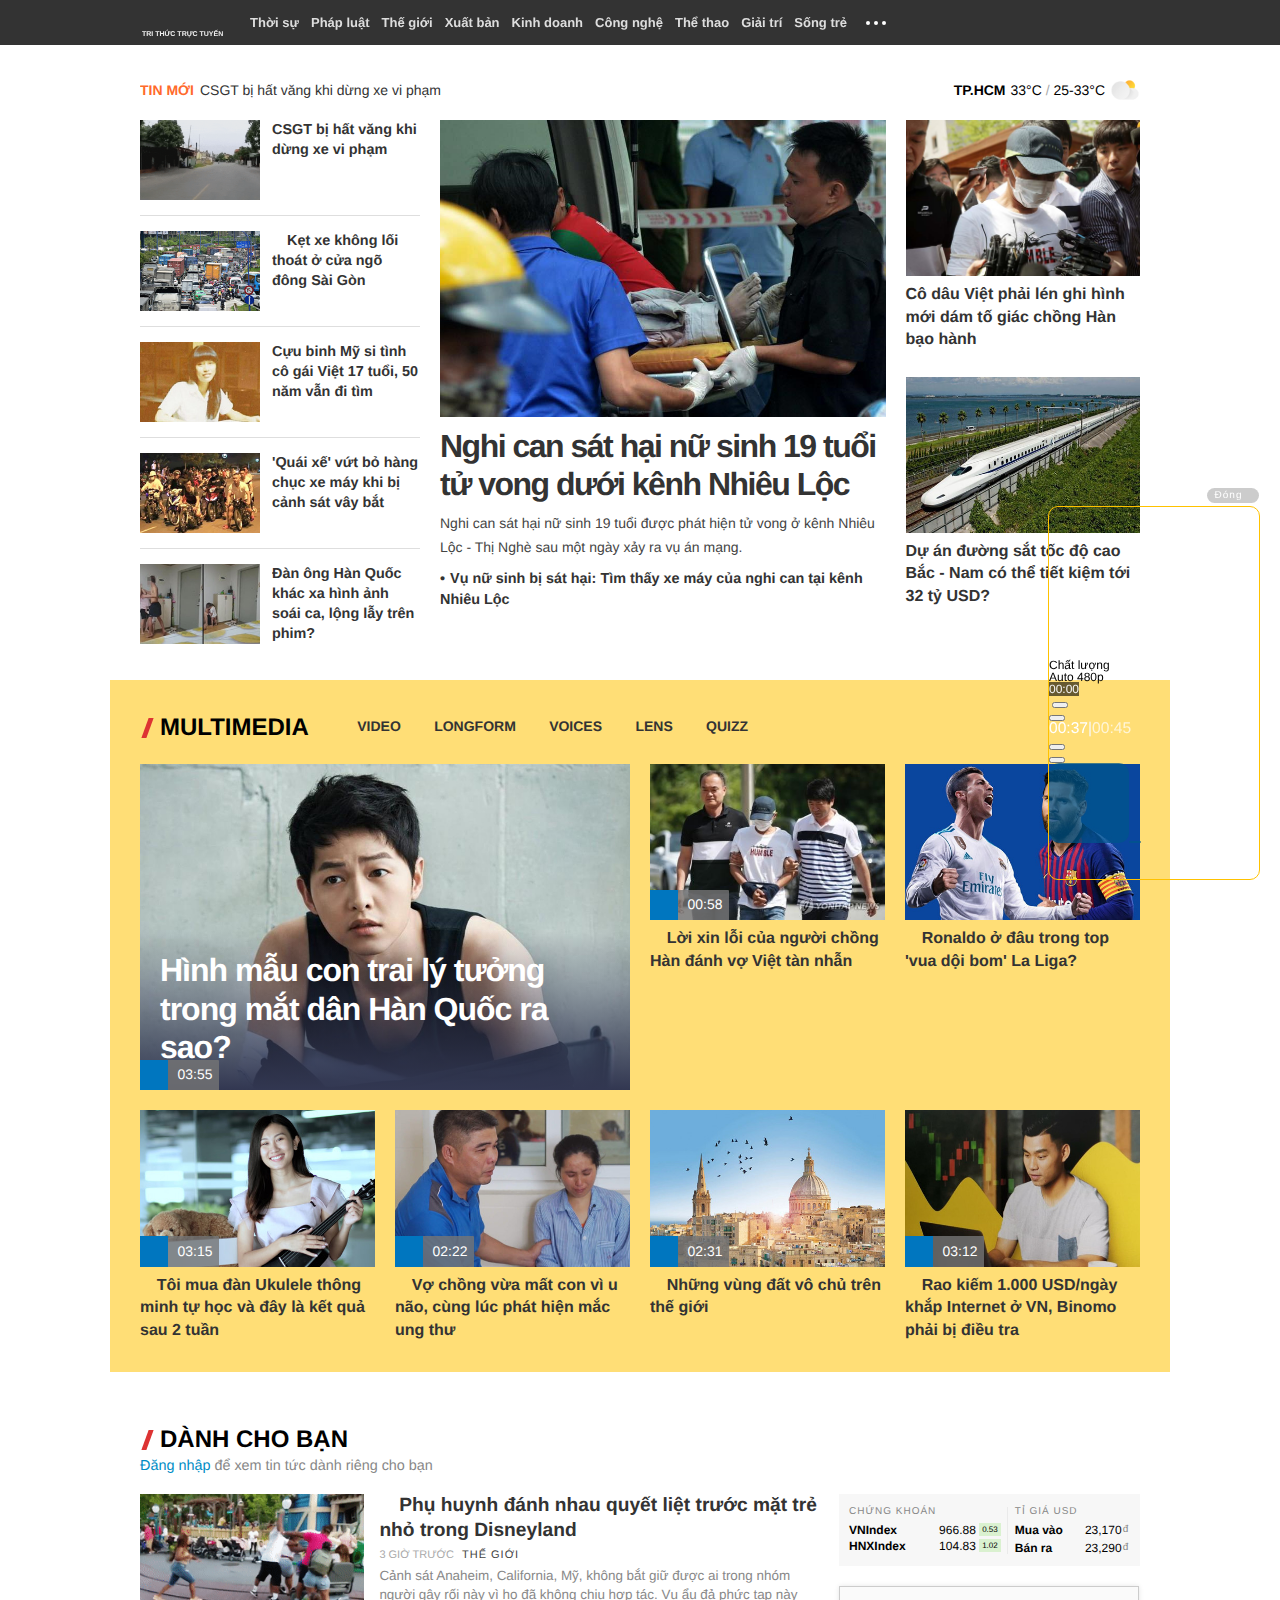
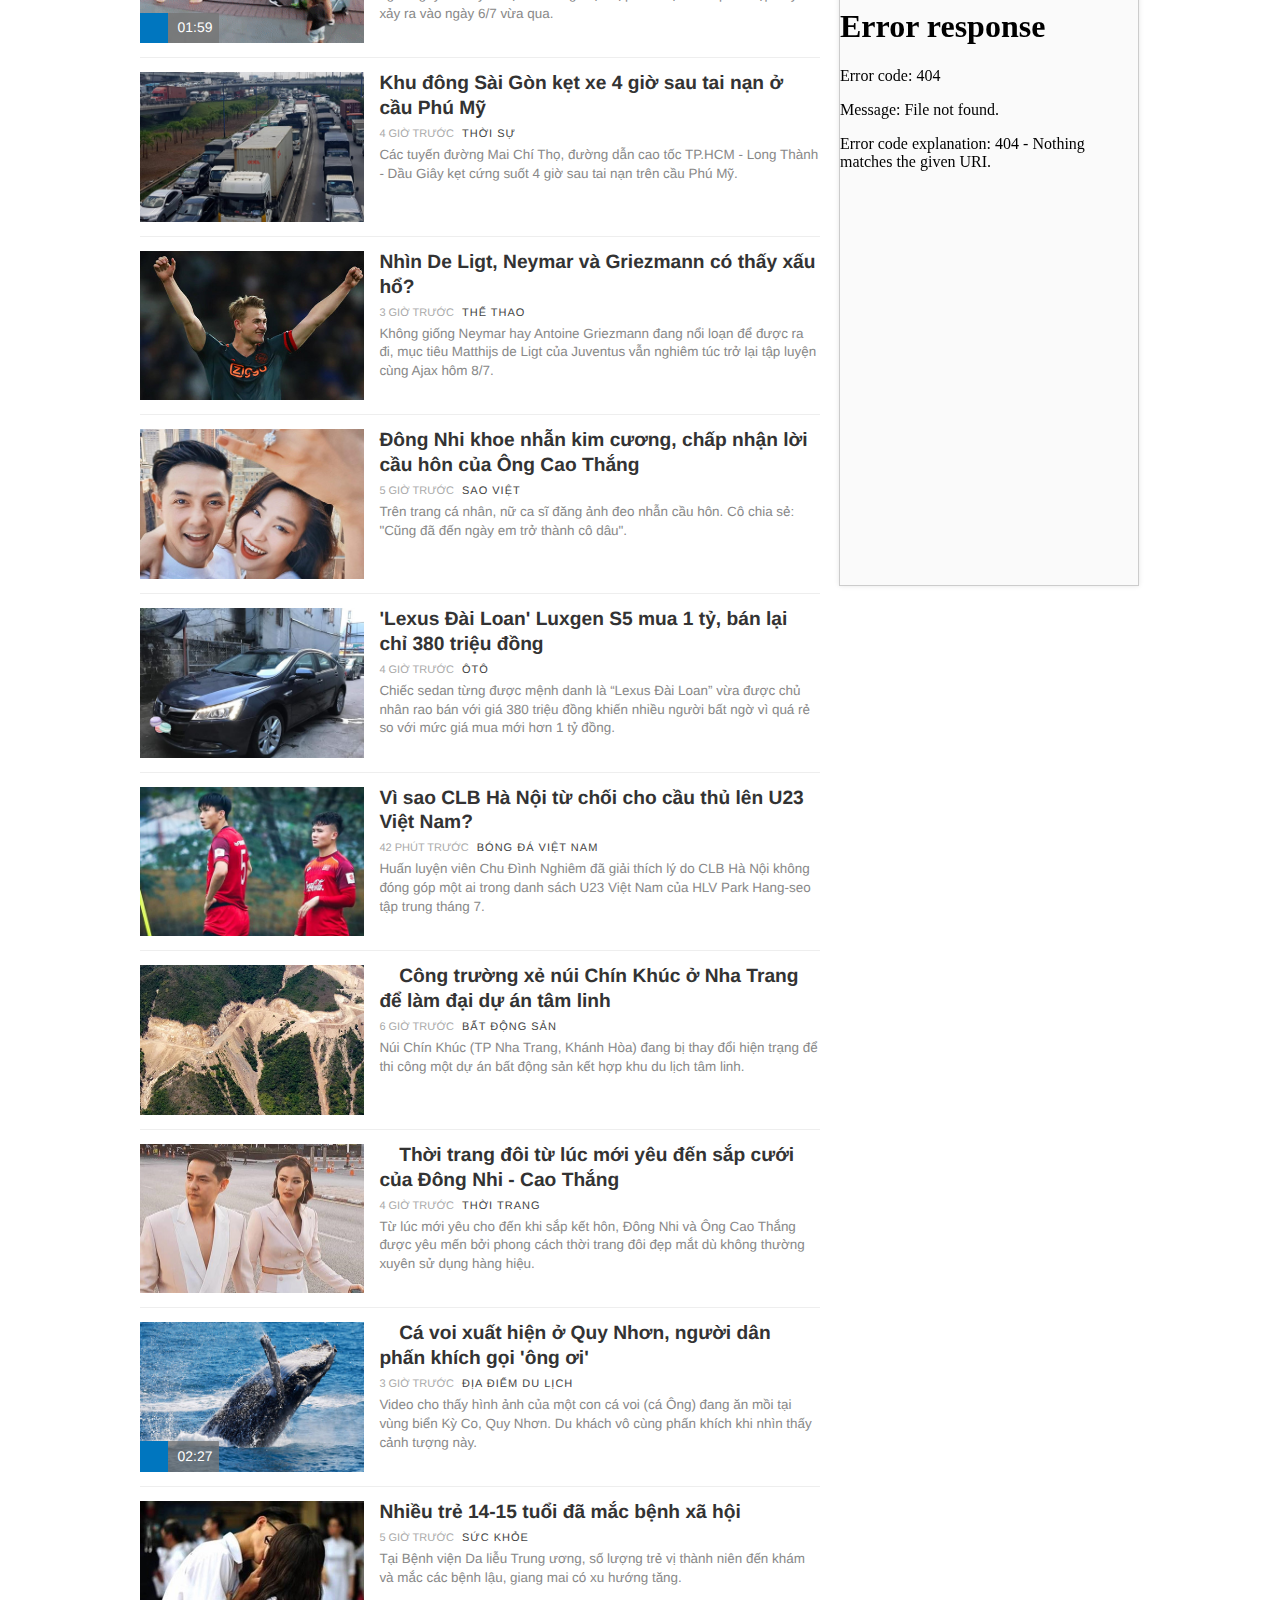
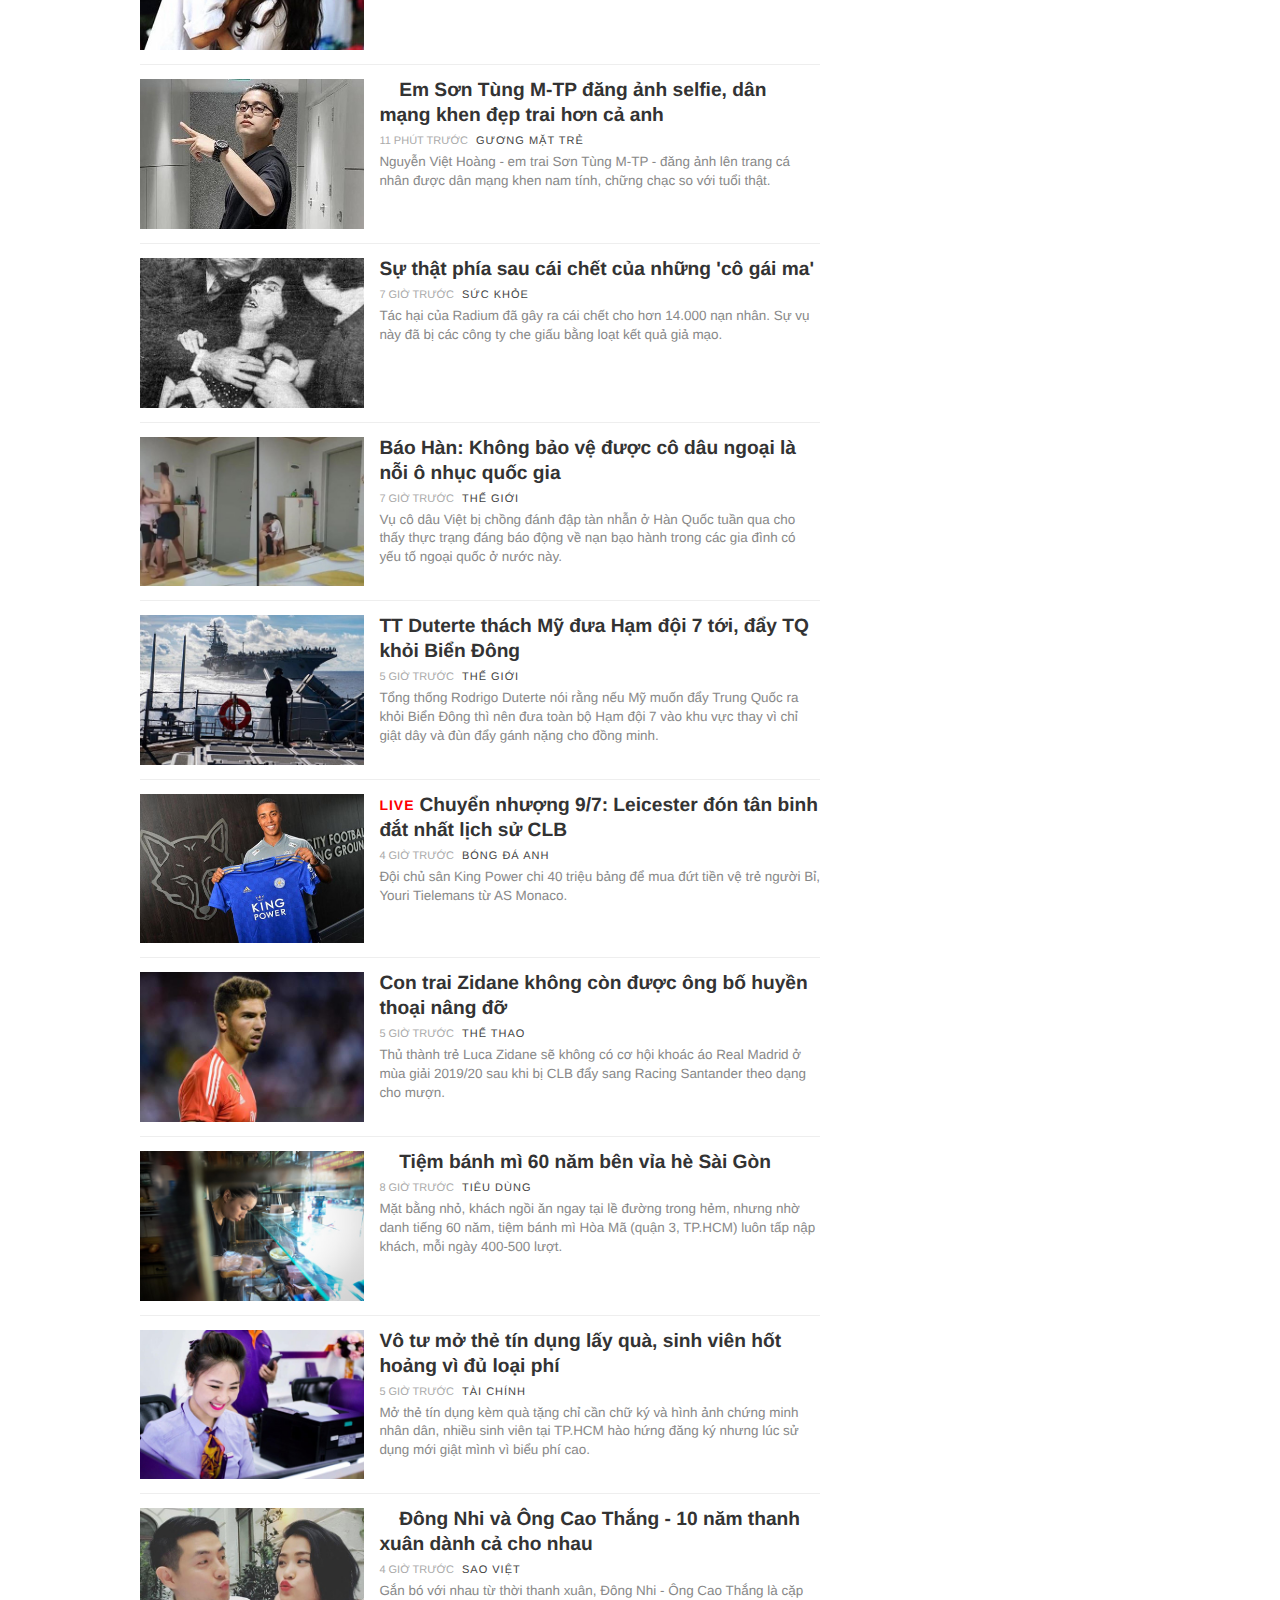
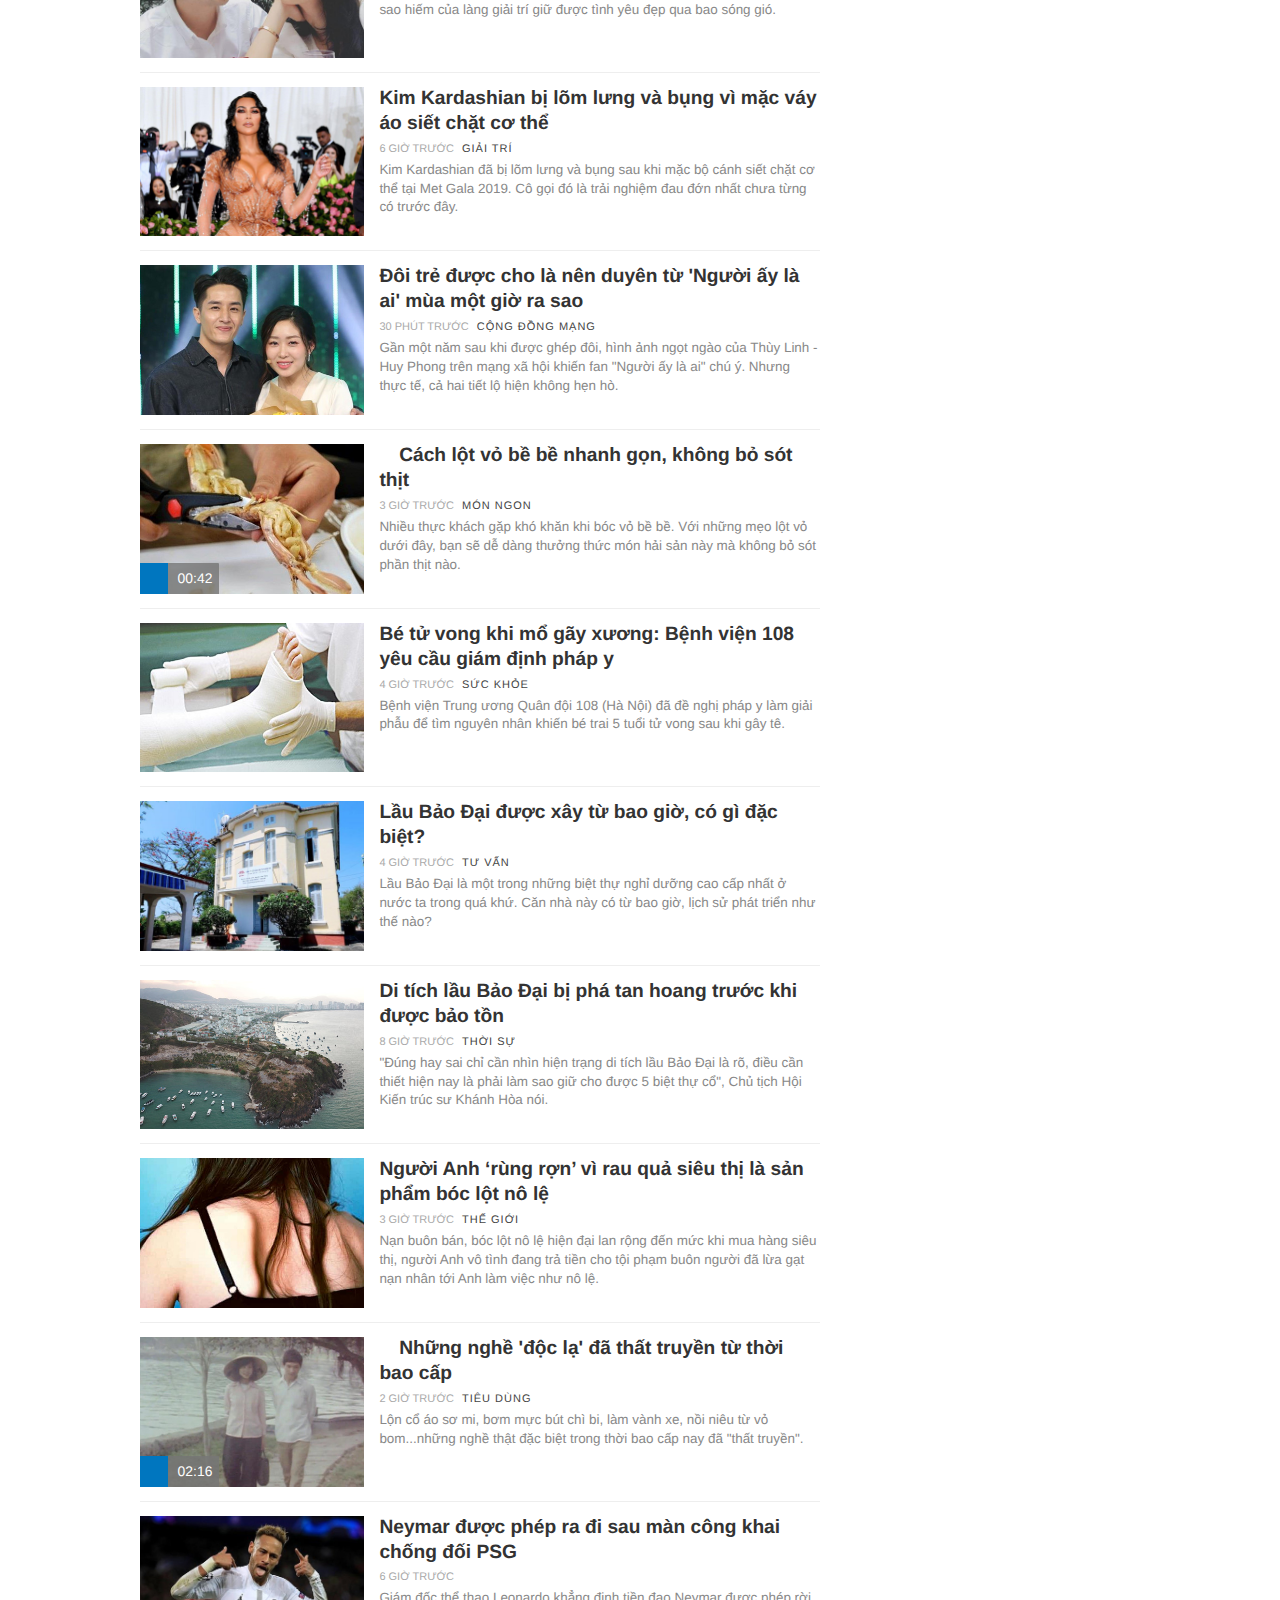
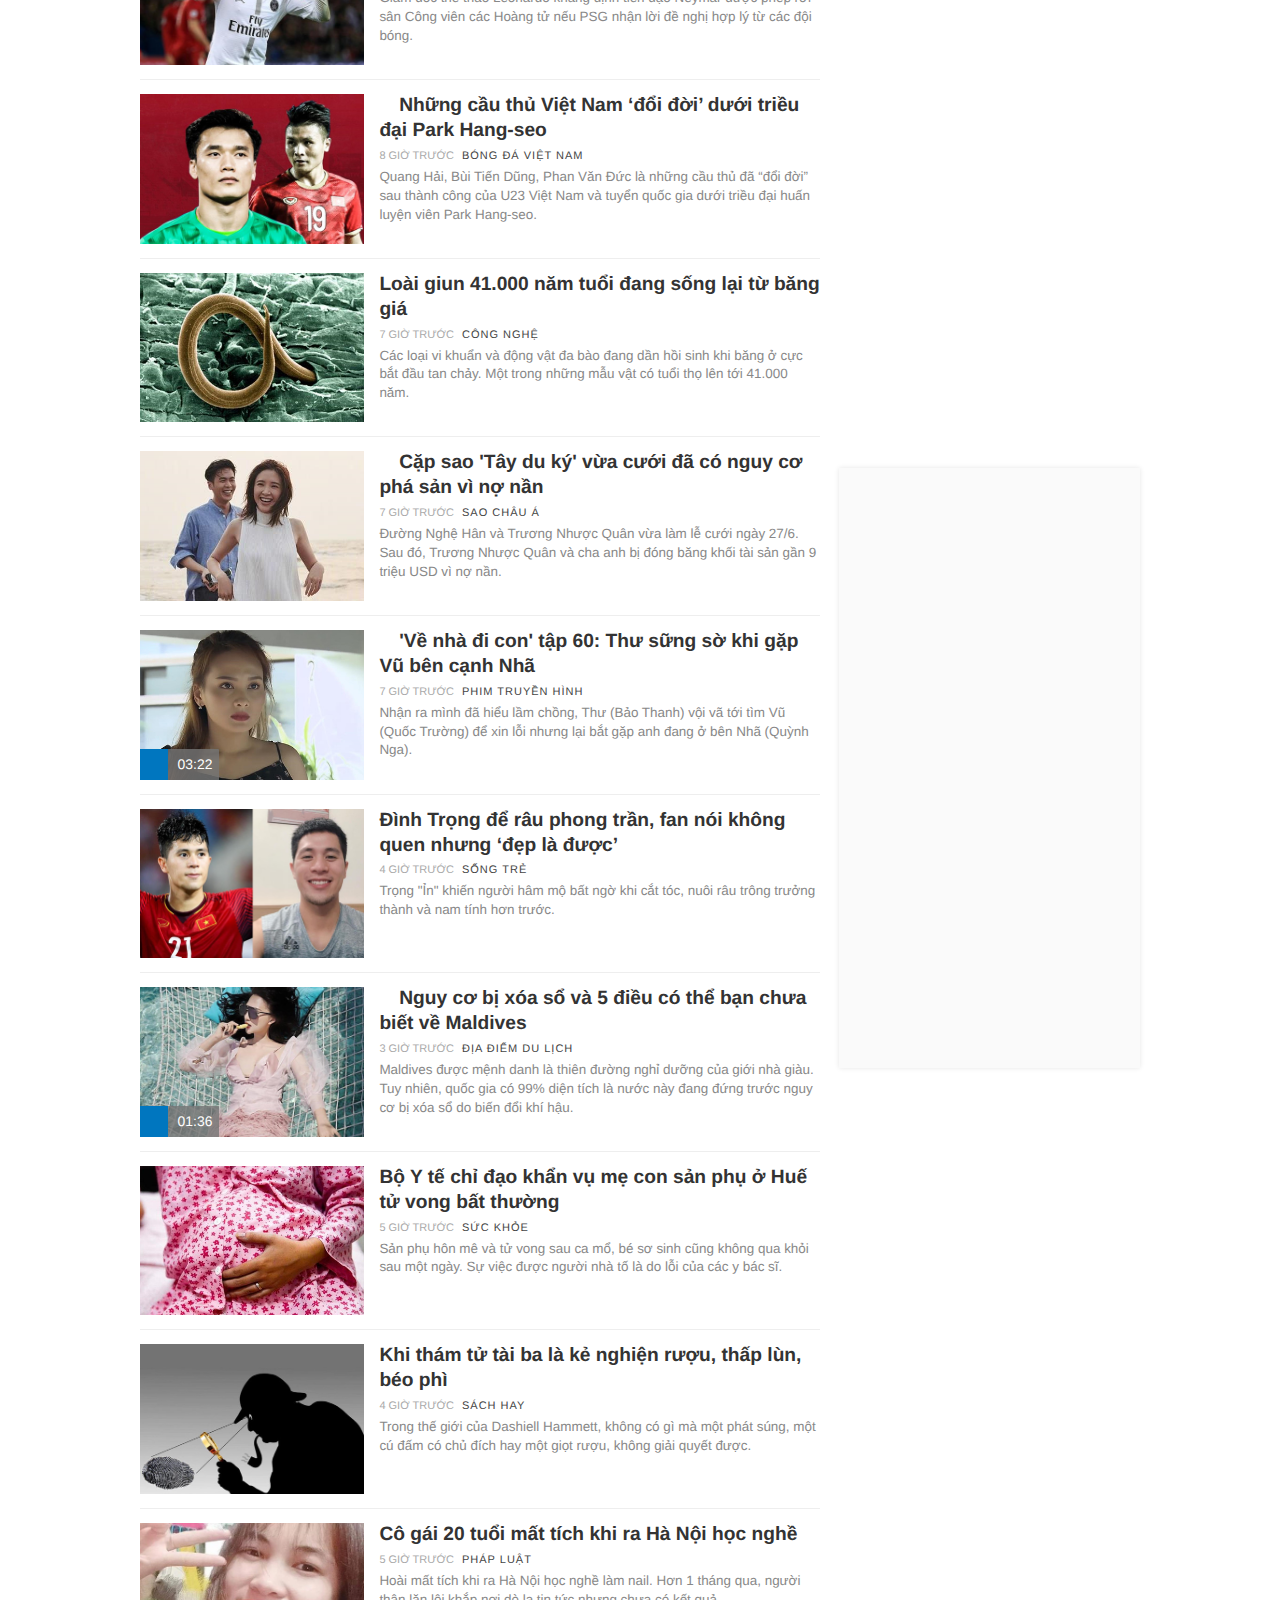
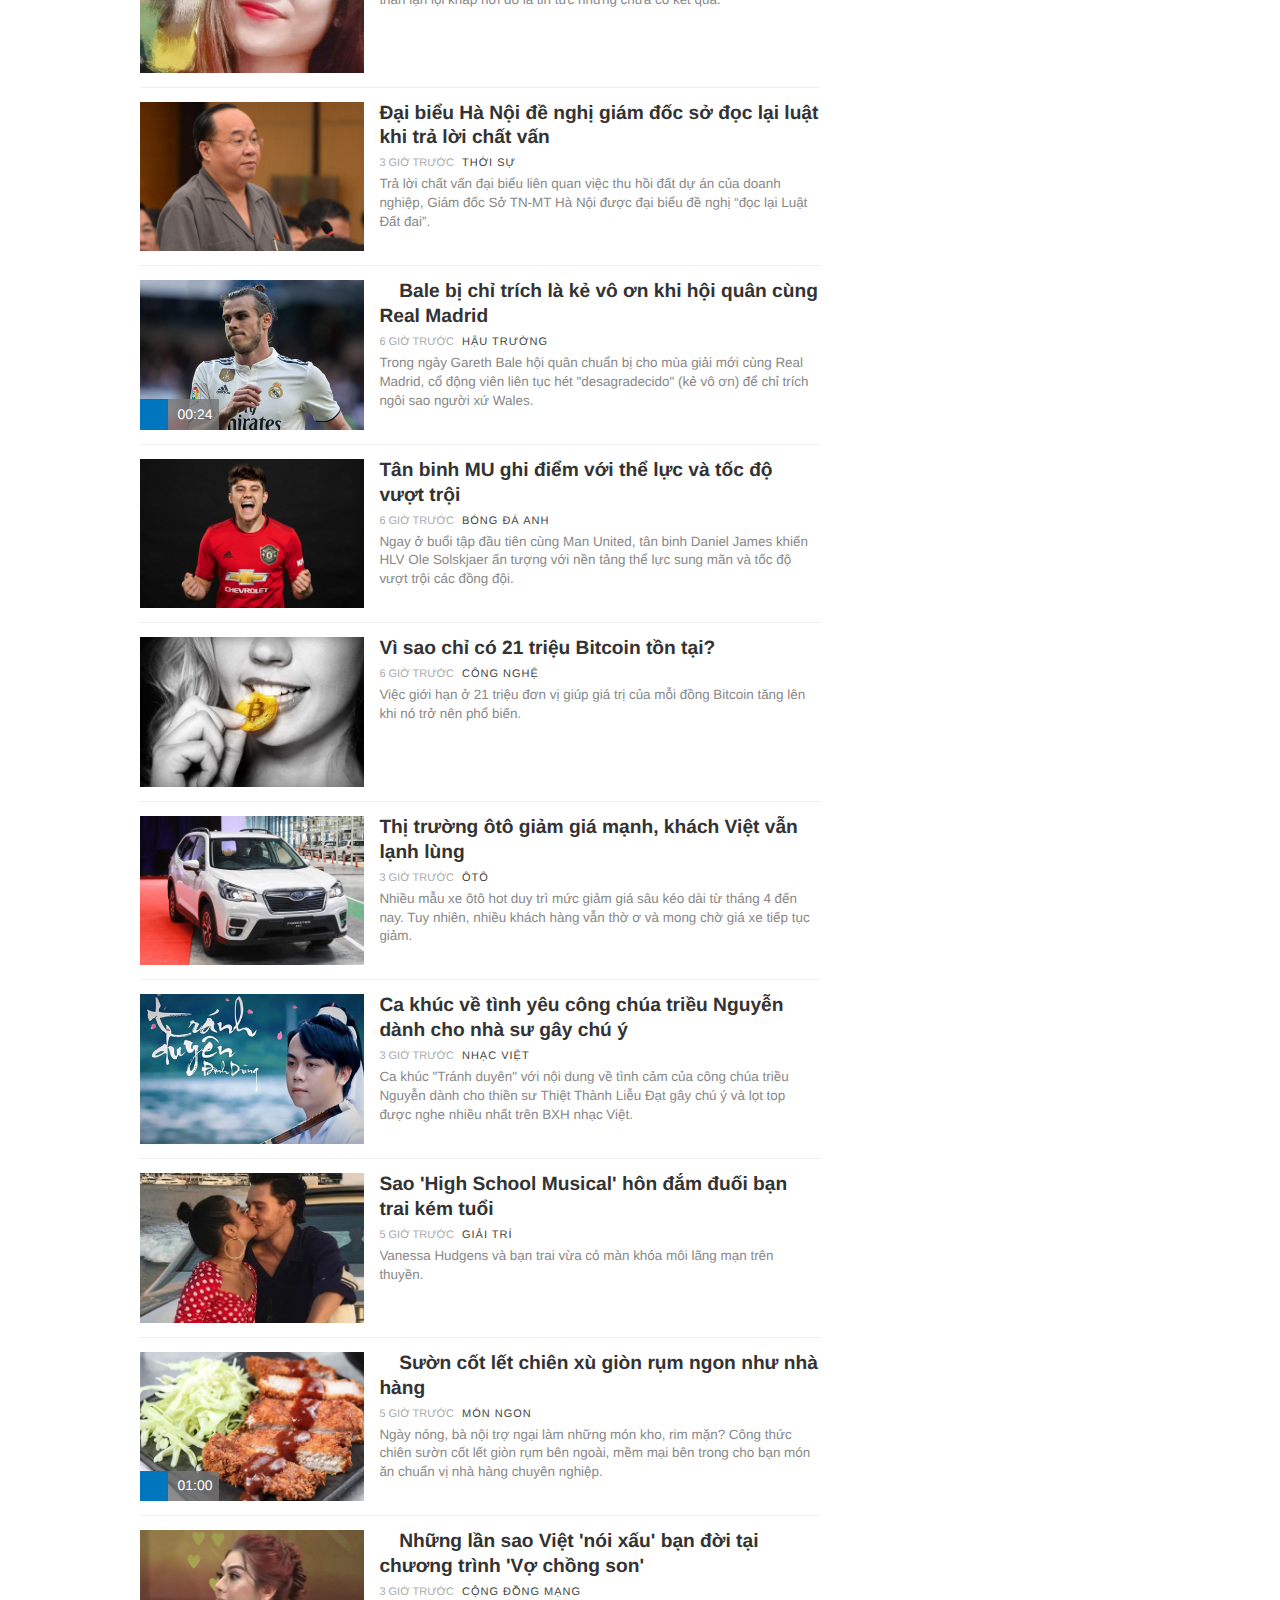
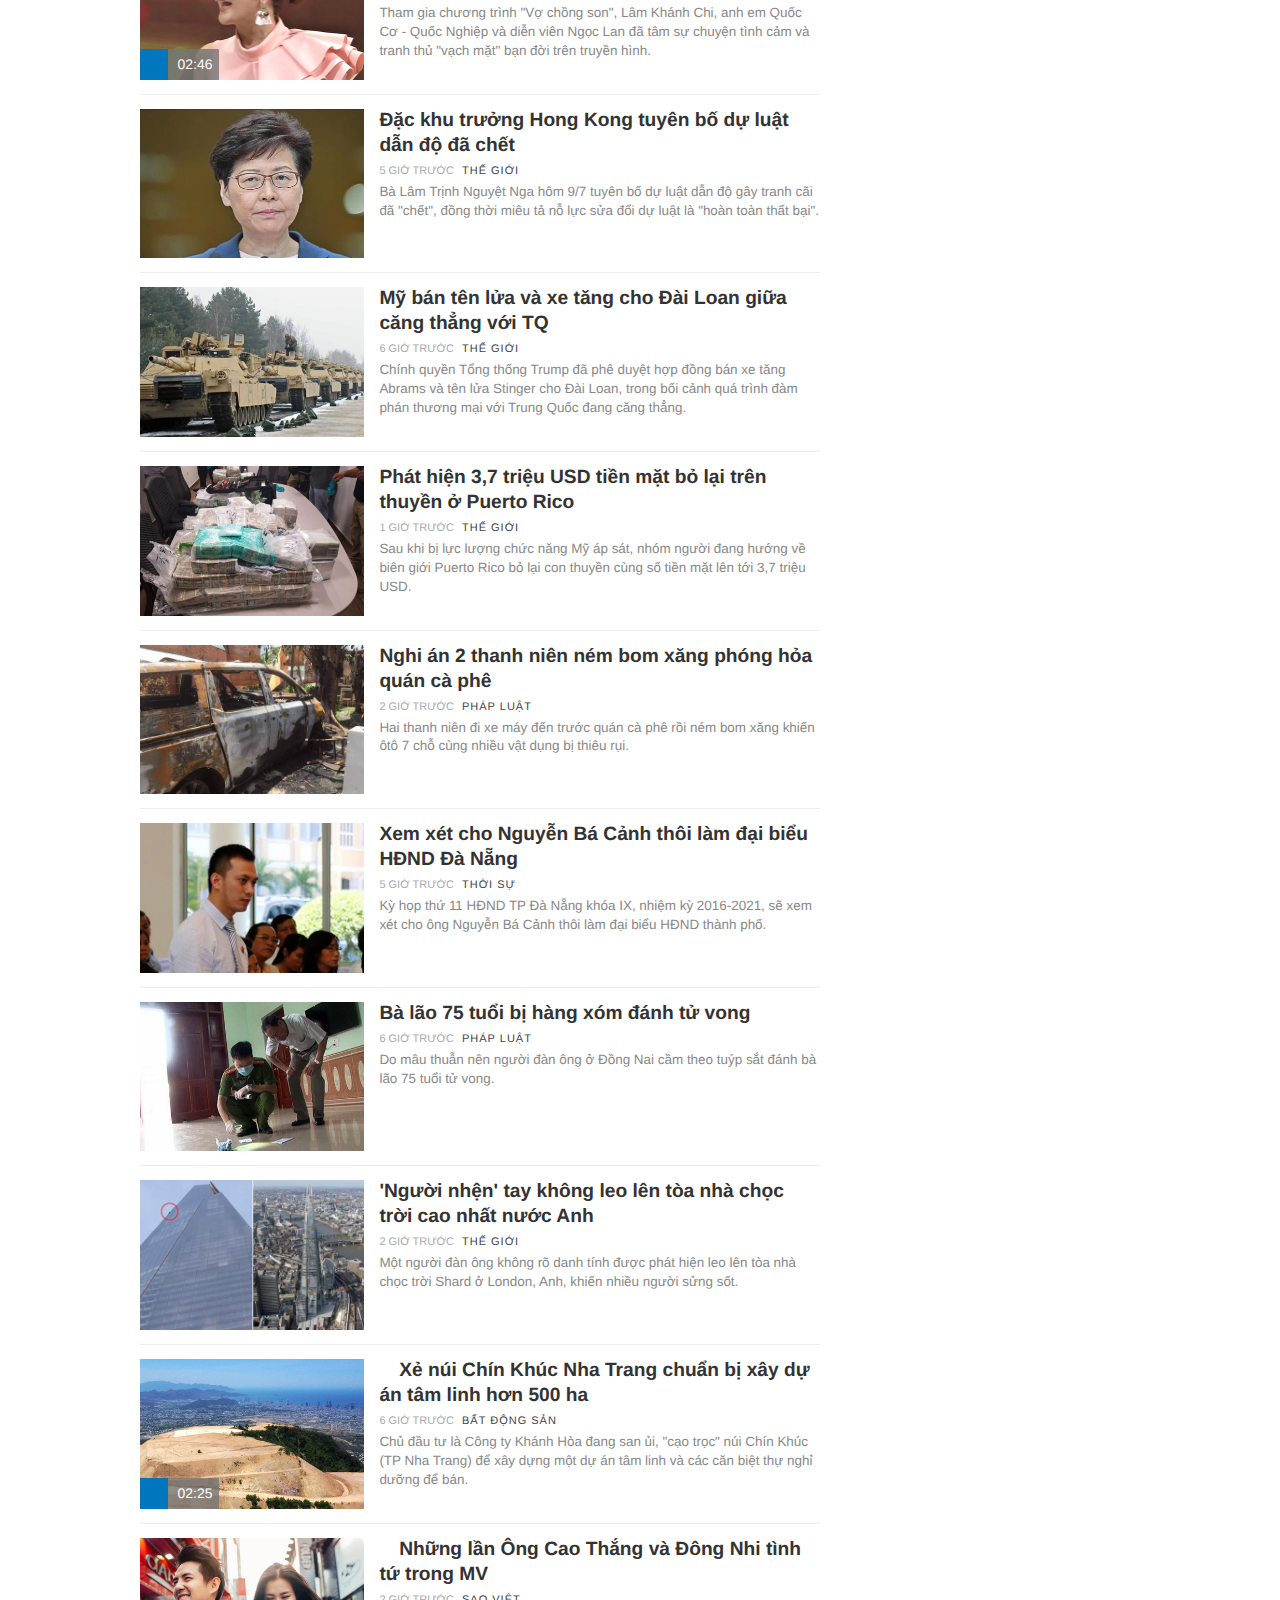
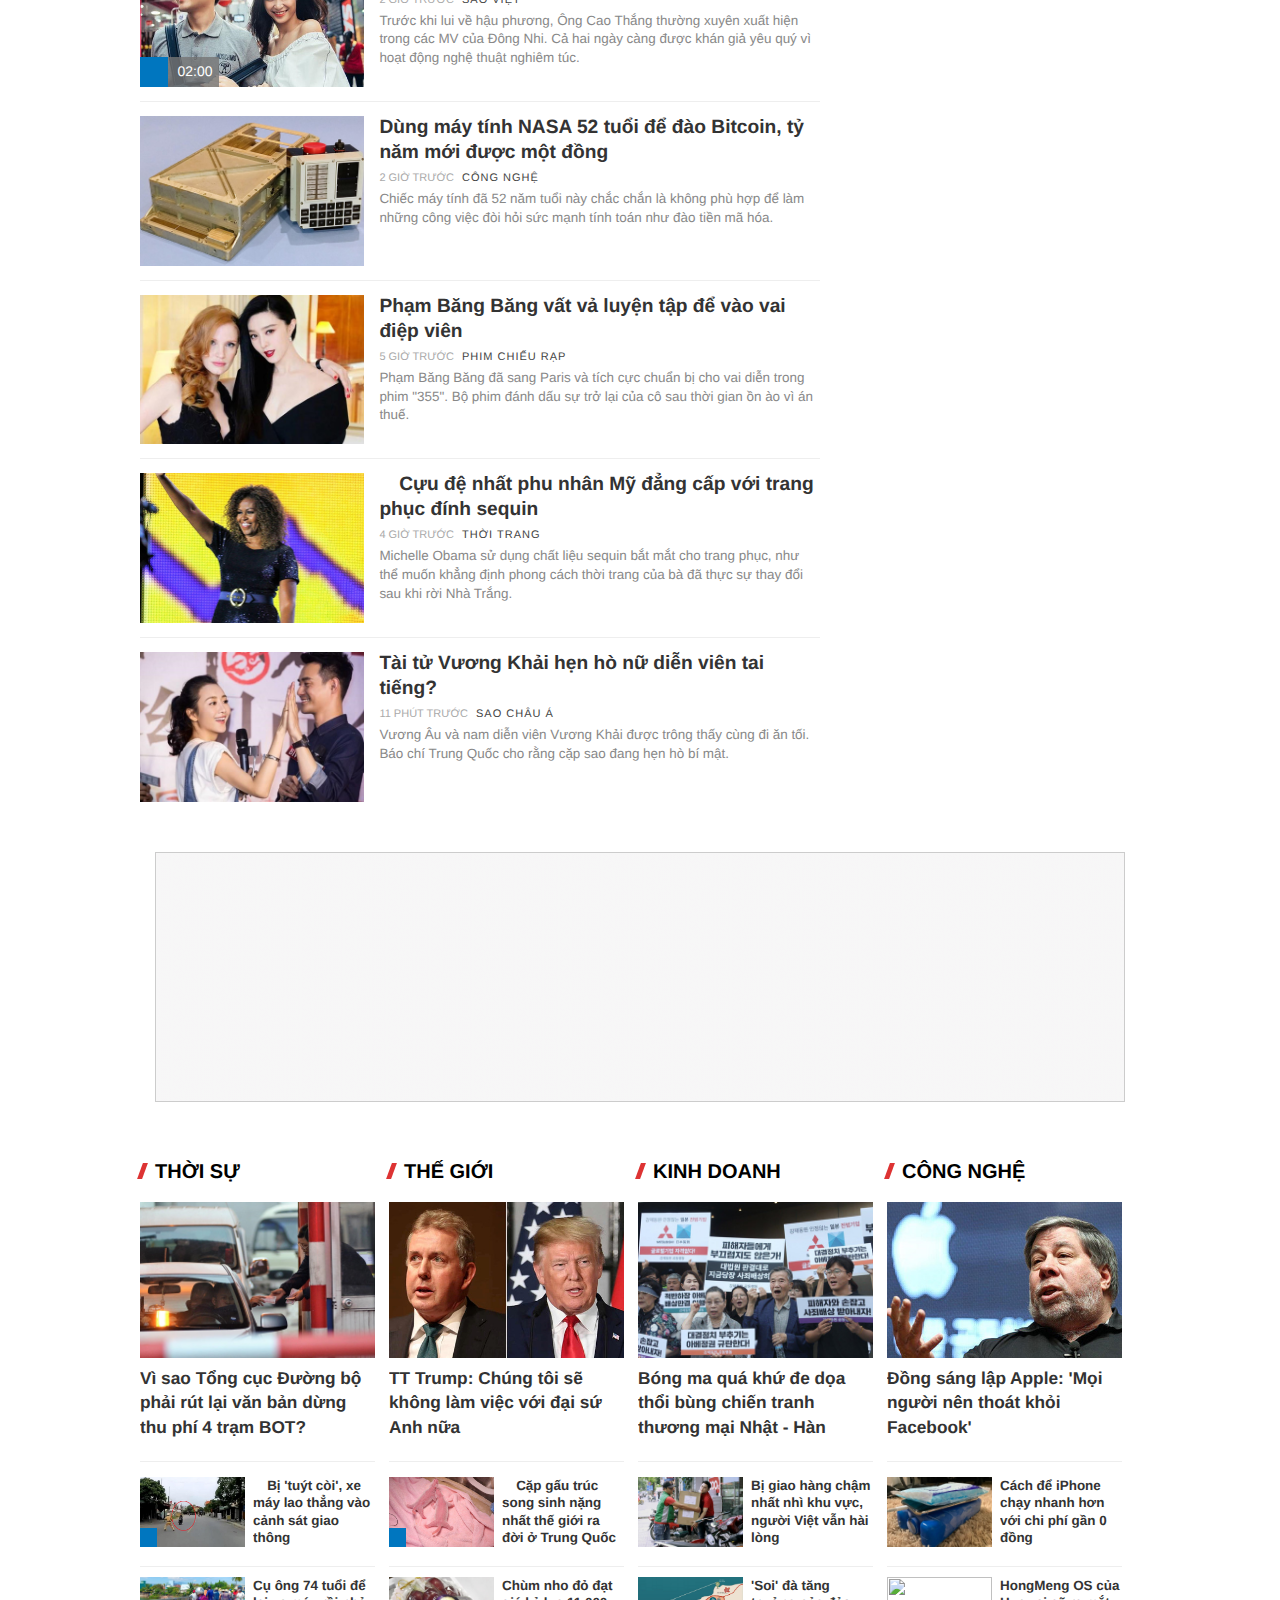
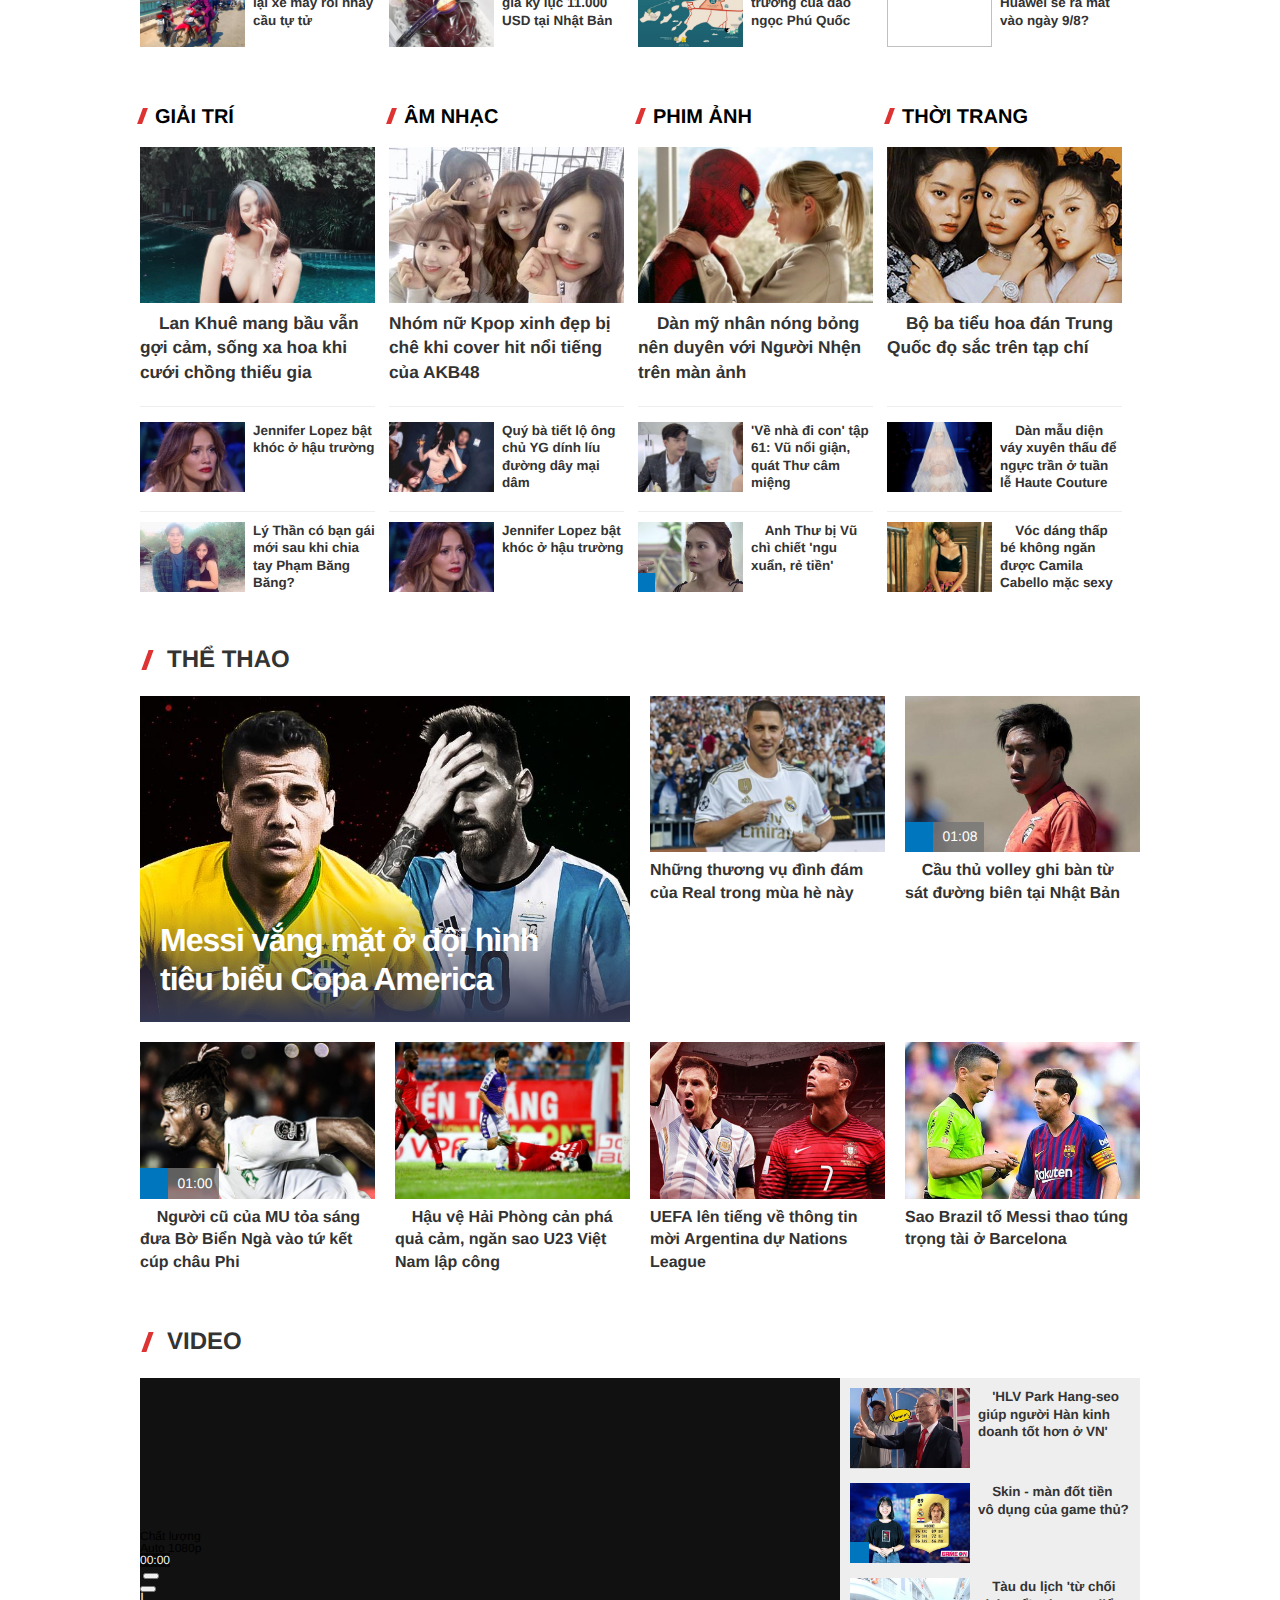
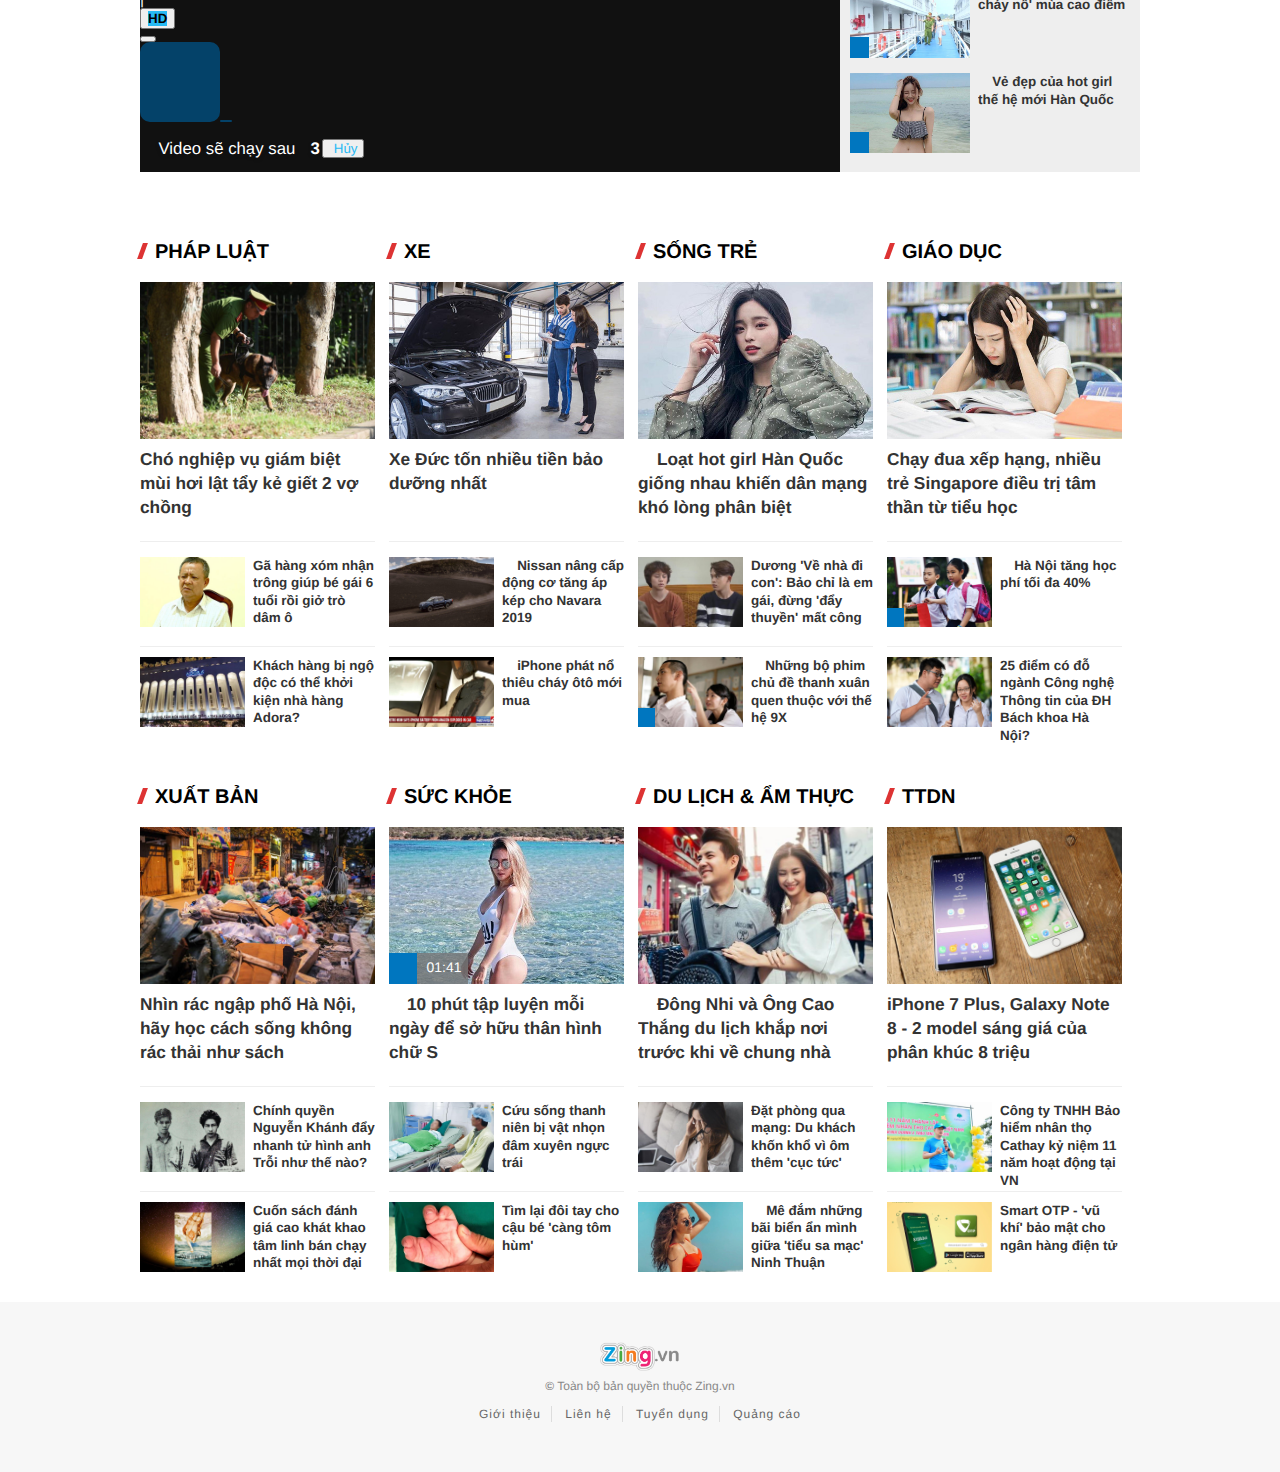
==== index.html @ 23f01d8c "Update index.html" ====
<!DOCTYPE html>
<!-- saved from url=(0021)https://news.zing.vn/ -->
<html lang="vi" xmlns="http://www.w3.org/1999/xhtml">
<head id="Head1" runat="server" prefix="og: http://ogp.me/ns# fb: http://ogp.me/ns/fb# website: http://ogp.me/ns/website#">
<meta http-equiv="Content-Type" content="text/html; charset=UTF-8">
        
        <title>Zing.vn - Tin tức 24h, hình ảnh ấn tượng - ZING.VN </title>

<meta http-equiv="REFRESH" content="1800">
<meta name="description" content="Cập nhật tin tức mới và nóng nhất về Đời sống - Xã hội, Kinh tế, Thế giới, Thể thao, Giải trí, Công nghệ và nhiều lĩnh vực khác…">
<meta name="keywords" content="Zing, Tin tức, Báo, Việt Nam, Hà Nội, Hồ Chí Minh, Đà Nẵng, Đời sống, Phóng sự, Pháp luật, Thế giới, Khám phá, Thị trường, Chứng khoán, Kinh tế, Bất động sản, Giáo dục, Tuyển sinh, Teen, Thể thao, Ngoại hạng, Champion, La liga, Công nghệ, điện thoại, Oto, Xe Máy, Giải trí, Showbiz, Sao Việt, Âm nhạc, VPOP, KPOP, Phim ảnh, Điện ảnh, Đẹp, Thời trang, Làm đẹp, Người Đẹp, Tình yêu, Du lịch, Ẩm thực, Sách, Cười">

<!-- ROBOTS -->
<meta name="googlebot" content="noarchive">
<meta name="robots" content="noarchive">

<!-- FACEBOOK OPEN GRAPH -->
<meta property="fb:app_id" content="2034212100232051">
<meta property="og:site_name" content="Zing.vn">
<meta property="og:rich_attachment" content="true">
<meta property="article:publisher" content="https://www.facebook.com/zing.vn">
<meta property="og:type" content="website">
<meta property="og:image" content="https://static-znews.zadn.vn/images/facebook_thumb.png">
<meta property="og:image:width" content="720">
<meta property="og:image:height" content="480">

<meta property="article:published_time" content="">


<meta property="article:modified_time" content="">

<meta property="og:url" content="">
<meta property="og:title" content="Zing.vn - Tin tức 24h, hình ảnh ấn tượng">
<meta property="og:description" content="Cập nhật tin tức mới và nóng nhất về Đời sống - Xã hội, Kinh tế, Thế giới, Thể thao, Giải trí, Công nghệ và nhiều lĩnh vực khác…">

<meta name="apple-itunes-app" content="app-id=818187465">



<!-- iOS Web App Tags -->
<meta name="viewport" content="width=device-width,initial-scale=1.0, maximum-scale=1.0, user-scalable=no">
<meta name="format-detection" content="telephone=no">
<meta name="format-detection" content="address=no">
<meta name="apple-mobile-web-app-capable" content="yes">
<meta name="apple-mobile-web-app-status-bar-style" content="black"> 
        
<!-- GENERAL GOOGLE SEARCH META -->
<script type="application/ld+json">
    {
    "@context" : "http://schema.org",
    "@type" : "WebSite",
    "name" : "Zing.vn - Tin tức 24h, hình ảnh ấn tượng",
    "alternateName" : "Cập nhật tin tức mới và nóng nhất về Đời sống - Xã hội, Kinh tế, Thế giới, Thể thao, Giải trí, Công nghệ và nhiều lĩnh vực khác…",
    "dateModified": "",
    "url" : ""
    }
</script>


<script type="text/javascript">
    var zaConfig = {
        pageid: '1',
        topicid: '',
        contentFilter: '',
        wordCount: '',
        picCount: '',
        videoCount: ''
    };
    var cate_path = "home";
    
    var znewsGroups = "";
    
    window.adtimaConfig = window.adtimaConfig || {};
    window.adtimaConfig.contentFilter = "";
</script>


        <!-- DESKTOP LIVE HEADER CONFIG --> 
<meta name="google-site-verification" content="B9mNtmVFFwX5AbRtGiu0KxWnpuOeJT5pyCAt23z4IoU">
<meta name="apple-itunes-app" content="app-id=818187465"> 
<meta name="google-site-verification" content="YhwKIbsmYpBg1d6WqzhbI9FHWEi1WKPocEK6rKzKMXY">
<meta name="google-site-verification" content="4ELi4f8xxV4Mpb-YXsi96AqyeSR6yIBMFv13sMbpLzo"> 

<!-- FAVICON -->
<link rel="apple-touch-icon" sizes="57x57" href="https://static-znews.zadn.vn/favicon/v001/app_57x57.png">
<link rel="apple-touch-icon" sizes="60x60" href="https://static-znews.zadn.vn/favicon/v001/app_60x60.png">
<link rel="apple-touch-icon" sizes="72x72" href="https://static-znews.zadn.vn/favicon/v001/app_72x72.png">
<link rel="apple-touch-icon" sizes="76x76" href="https://static-znews.zadn.vn/favicon/v001/app_76x76.png">
<link rel="apple-touch-icon" sizes="114x114" href="https://static-znews.zadn.vn/favicon/v001/app_114x114.png">
<link rel="apple-touch-icon" sizes="120x120" href="https://static-znews.zadn.vn/favicon/v001/app_120x120.png">
<link rel="apple-touch-icon" sizes="144x144" href="https://static-znews.zadn.vn/favicon/v001/app_144x144.png">
<link rel="icon" type="image/png" href="https://static-znews.zadn.vn/favicon/v001/app_192x192.png" sizes="192x192">
<link rel="icon" type="image/png" href="https://static-znews.zadn.vn/favicon/v001/favicon_96x96.png" sizes="96x96">
<link rel="icon" type="image/png" href="https://static-znews.zadn.vn/favicon/v003/favicon_48x48.png" sizes="96x96">
<link rel="shortcut icon" href="https://static-znews.zadn.vn/favicon/v003/favicon_48x48.ico">
   
<!-- JAVASCRIPTS -->
<script src="zing_files/analytics_6.01.096.js" type="text/javascript"></script>


<!-- GOOGLE ANALYTICS -->
<script>
(function (i, s, o, g, r, a, m) {
    i['GoogleAnalyticsObject'] = r;
    i[r] = i[r] ||
    function () {
        (i[r].q = i[r].q || []).push(arguments);
    }, i[r].l = 1 * new Date();
    a = s.createElement(o), m = s.getElementsByTagName(o)[0];
    a.async = 1;
    a.src = g;
    m.parentNode.insertBefore(a, m);
})(window, document, 'script', '//www.google-analytics.com/analytics.js', 'ga');
ga('create', 'UA-31707259-6', 'zing.vn');
ga('require', 'displayfeatures');
ga('set', 'contentGroup1', 'Desktop Version'); 

var tracked_url = window.location.pathname + window.location.search + window.location.hash;
if (window.cate_path && cate_path != "video") {		
	tracked_url = "/"+cate_path+tracked_url;
}
ga('send', 'pageview', {
    'page': tracked_url
});
</script>

<!-- GOOGLE PUBLISHER -->
<script async="async" src="zing_files/gpt.js"></script>
<script>
  var googletag = googletag || {};
  googletag.cmd = googletag.cmd || [];
</script>

<!-- GOOGLE SITE -->
<script>
  window.dataLayer = window.dataLayer || [];
  function gtag(){dataLayer.push(arguments);}
  gtag('js', new Date());
  gtag('config', 'UA-31707259-17', { 'send_page_view': false });
</script>

<!-- STYLESHEETS -->
<link rel="stylesheet" type="text/css" href="zing_files/styles_6.01.301.css">
 
<!--[if lt IE 8]>
<script type="text/javascript">
window.location.href="//znews-static.zadn.vn/ie6/noie6.html";
</script>
<![endif]-->

<!--[if lt IE 9]>
<script src="//znews-static.zadn.vn/js/IE9.js"  type="text/javascript"   async defer></script>
<![endif]-->

              
           
    <link rel="preload" href="zing_files/f.txt" as="script"><script type="text/javascript" src="zing_files/f.txt"></script><link rel="preload" href="zing_files/f(1).txt" as="script"><script type="text/javascript" src="zing_files/f(1).txt"></script><script src="zing_files/pubads_impl_2019070101.js" async=""></script><style type="text/css">.zl-login {  display: -webkit-box;  display: -ms-flexbox;  display: flex;  -webkit-box-align: center;  -ms-flex-align: center;  align-items: center;  font-size: 14px;  cursor: pointer;} .zl-login .zl-login-avatar {  display: block;  -ms-flex-negative: 0;  flex-shrink: 0;  background-repeat: no-repeat;  background-size: cover;  background-position: center center;  width: 32px;  height: 32px;  margin-right: 5px;  border-radius: 100%;} .zl-login .zl-login-info {  -webkit-box-flex: 1;  -ms-flex-positive: 1;  flex-grow: 1;  min-width: 0;  display: -webkit-box;  display: -ms-flexbox;  display: flex;  -webkit-box-align: center;  -ms-flex-align: center;  align-items: center;  max-width: 120px;} .zl-login .zl-login-info.zl-is-dropdown {  position: relative;  min-height: 32px;} .zl-login .zl-login-info.zl-is-dropdown.zl-is-open .zl-login-dropdown-content {  display: block;} .zl-login .zl-login-info.zl-is-dropdown {  position: relative;  min-height: 32px;}.zl-login .zl-login-info.zl-is-dropdown.zl-is-open .zl-login-dropdown-content {  display: block;}.zl-login .zl-login-info.zl-is-dropdown .zl-login-dropdown-content {  display: none;  position: absolute;  top: 100%;  right: 0;  min-width: 160px;  padding-top: 5px;}.zl-login .zl-login-info.zl-is-dropdown .zl-login-dropdown-content ul {  background-color: #fff;  padding: 0;  -webkit-box-shadow: 0 2px 12px rgba(0, 0, 0, 0.15);  box-shadow: 0 2px 12px rgba(0, 0, 0, 0.15);  list-style: none;}.zl-login .zl-login-info.zl-is-dropdown .zl-login-dropdown-content ul li {  text-align: left;}.zl-login .zl-login-info.zl-is-dropdown .zl-login-dropdown-content ul li a {  display: block;  padding: 10px 20px;  color: #111;  border-bottom: 1px solid #f1f1f1;}.zl-login .zl-login-info.zl-is-dropdown .zl-login-dropdown-content ul li a:hover {  background-color: #fafafa;  opacity: 0.85;}.zl-login .zl-login-info.zl-is-dropdown .zl-login-dropdown-content ul li:last-child a {  border-bottom: 0;}.zl-login .zl-login-info .zl-login-username {  position: relative;  padding-right: 15px;}.zl-login .zl-login-info .zl-login-username span {  display: block;  max-width: 100px;  color: #111;  font-weight: 500;  overflow: hidden;  -o-text-overflow: ellipsis;  text-overflow: ellipsis;  white-space: nowrap;}.zl-login .zl-login-info .zl-login-username:before {  position: absolute;  top: 50%;  right: 0;  content: "";  height: 0;  width: 0;  border-left: 5px solid transparent;  border-right: 5px solid transparent;  border-top: 5px solid gray;  margin-top: -3px;}.zalo-login-button {  color: #008fec;  font-size: 14px;  font-weight: 700;}.zalo-login-widget {  margin-left: 10px;}</style><link rel="stylesheet" type="text/css" href="zing_files/zplayer.min.css" media="all"><script type="text/javascript" src="zing_files/zplayer.min.js"></script><style type="text/css">.fb_hidden{position:absolute;top:-10000px;z-index:10001}.fb_reposition{overflow:hidden;position:relative}.fb_invisible{display:none}.fb_reset{background:none;border:0;border-spacing:0;color:#000;cursor:auto;direction:ltr;font-family:"lucida grande", tahoma, verdana, arial, sans-serif;font-size:11px;font-style:normal;font-variant:normal;font-weight:normal;letter-spacing:normal;line-height:1;margin:0;overflow:visible;padding:0;text-align:left;text-decoration:none;text-indent:0;text-shadow:none;text-transform:none;visibility:visible;white-space:normal;word-spacing:normal}.fb_reset>div{overflow:hidden}@keyframes fb_transform{from{opacity:0;transform:scale(.95)}to{opacity:1;transform:scale(1)}}.fb_animate{animation:fb_transform .3s forwards}
.fb_dialog{background:rgba(82, 82, 82, .7);position:absolute;top:-10000px;z-index:10001}.fb_dialog_advanced{border-radius:8px;padding:10px}.fb_dialog_content{background:#fff;color:#373737}.fb_dialog_close_icon{background:url(https://static.xx.fbcdn.net/rsrc.php/v3/yq/r/IE9JII6Z1Ys.png) no-repeat scroll 0 0 transparent;cursor:pointer;display:block;height:15px;position:absolute;right:18px;top:17px;width:15px}.fb_dialog_mobile .fb_dialog_close_icon{left:5px;right:auto;top:5px}.fb_dialog_padding{background-color:transparent;position:absolute;width:1px;z-index:-1}.fb_dialog_close_icon:hover{background:url(https://static.xx.fbcdn.net/rsrc.php/v3/yq/r/IE9JII6Z1Ys.png) no-repeat scroll 0 -15px transparent}.fb_dialog_close_icon:active{background:url(https://static.xx.fbcdn.net/rsrc.php/v3/yq/r/IE9JII6Z1Ys.png) no-repeat scroll 0 -30px transparent}.fb_dialog_iframe{line-height:0}.fb_dialog_content .dialog_title{background:#6d84b4;border:1px solid #365899;color:#fff;font-size:14px;font-weight:bold;margin:0}.fb_dialog_content .dialog_title>span{background:url(https://static.xx.fbcdn.net/rsrc.php/v3/yd/r/Cou7n-nqK52.gif) no-repeat 5px 50%;float:left;padding:5px 0 7px 26px}body.fb_hidden{height:100%;left:0;margin:0;overflow:visible;position:absolute;top:-10000px;transform:none;width:100%}.fb_dialog.fb_dialog_mobile.loading{background:url(https://static.xx.fbcdn.net/rsrc.php/v3/ya/r/3rhSv5V8j3o.gif) white no-repeat 50% 50%;min-height:100%;min-width:100%;overflow:hidden;position:absolute;top:0;z-index:10001}.fb_dialog.fb_dialog_mobile.loading.centered{background:none;height:auto;min-height:initial;min-width:initial;width:auto}.fb_dialog.fb_dialog_mobile.loading.centered #fb_dialog_loader_spinner{width:100%}.fb_dialog.fb_dialog_mobile.loading.centered .fb_dialog_content{background:none}.loading.centered #fb_dialog_loader_close{clear:both;color:#fff;display:block;font-size:18px;padding-top:20px}#fb-root #fb_dialog_ipad_overlay{background:rgba(0, 0, 0, .4);bottom:0;left:0;min-height:100%;position:absolute;right:0;top:0;width:100%;z-index:10000}#fb-root #fb_dialog_ipad_overlay.hidden{display:none}.fb_dialog.fb_dialog_mobile.loading iframe{visibility:hidden}.fb_dialog_mobile .fb_dialog_iframe{position:sticky;top:0}.fb_dialog_content .dialog_header{background:linear-gradient(from(#738aba), to(#2c4987));border-bottom:1px solid;border-color:#1d3c78;box-shadow:white 0 1px 1px -1px inset;color:#fff;font:bold 14px Helvetica, sans-serif;text-overflow:ellipsis;text-shadow:rgba(0, 30, 84, .296875) 0 -1px 0;vertical-align:middle;white-space:nowrap}.fb_dialog_content .dialog_header table{height:43px;width:100%}.fb_dialog_content .dialog_header td.header_left{font-size:12px;padding-left:5px;vertical-align:middle;width:60px}.fb_dialog_content .dialog_header td.header_right{font-size:12px;padding-right:5px;vertical-align:middle;width:60px}.fb_dialog_content .touchable_button{background:linear-gradient(from(#4267B2), to(#2a4887));background-clip:padding-box;border:1px solid #29487d;border-radius:3px;display:inline-block;line-height:18px;margin-top:3px;max-width:85px;padding:4px 12px;position:relative}.fb_dialog_content .dialog_header .touchable_button input{background:none;border:none;color:#fff;font:bold 12px Helvetica, sans-serif;margin:2px -12px;padding:2px 6px 3px 6px;text-shadow:rgba(0, 30, 84, .296875) 0 -1px 0}.fb_dialog_content .dialog_header .header_center{color:#fff;font-size:16px;font-weight:bold;line-height:18px;text-align:center;vertical-align:middle}.fb_dialog_content .dialog_content{background:url(https://static.xx.fbcdn.net/rsrc.php/v3/y9/r/jKEcVPZFk-2.gif) no-repeat 50% 50%;border:1px solid #4a4a4a;border-bottom:0;border-top:0;height:150px}.fb_dialog_content .dialog_footer{background:#f5f6f7;border:1px solid #4a4a4a;border-top-color:#ccc;height:40px}#fb_dialog_loader_close{float:left}.fb_dialog.fb_dialog_mobile .fb_dialog_close_button{text-shadow:rgba(0, 30, 84, .296875) 0 -1px 0}.fb_dialog.fb_dialog_mobile .fb_dialog_close_icon{visibility:hidden}#fb_dialog_loader_spinner{animation:rotateSpinner 1.2s linear infinite;background-color:transparent;background-image:url(https://static.xx.fbcdn.net/rsrc.php/v3/yD/r/t-wz8gw1xG1.png);background-position:50% 50%;background-repeat:no-repeat;height:24px;width:24px}@keyframes rotateSpinner{0%{transform:rotate(0deg)}100%{transform:rotate(360deg)}}
.fb_iframe_widget{display:inline-block;position:relative}.fb_iframe_widget span{display:inline-block;position:relative;text-align:justify}.fb_iframe_widget iframe{position:absolute}.fb_iframe_widget_fluid_desktop,.fb_iframe_widget_fluid_desktop span,.fb_iframe_widget_fluid_desktop iframe{max-width:100%}.fb_iframe_widget_fluid_desktop iframe{min-width:220px;position:relative}.fb_iframe_widget_lift{z-index:1}.fb_iframe_widget_fluid{display:inline}.fb_iframe_widget_fluid span{width:100%}</style><style type="text/css">.ad_runner_non_linear_ad_ui span{position:absolute;top:0;right:0;color:#f9754d;cursor:pointer;padding:2px;font-weight:bold;background-color:white}.ad_runner_non_linear_ad_ui img{cursor:pointer}
</style><style type="text/css">.ad_runner_ui_countdown{background-color:rgba(0,0,0,0.4);color:#eee;font-size:12px;height:auto;line-height:18px;padding:5px;position:absolute;width:auto;top:10px;left:10px}
</style><style type="text/css">.ad_runner_ui_timeline{bottom:0;height:4px;left:0;position:absolute;width:100%}.ad_runner_ui_timeline>div{-webkit-transition:width 1s linear;-moz-transition:width 1s linear;-o-transition:width 1s linear;transition:width 1s linear;background-color:#ffff00;height:100%;width:0%}
</style><style type="text/css">.ad_runner_ui_playpause{width:35px;height:35px;float:left;margin-left:5px}.ad_runner_ui_playpause:hover{cursor:pointer}.ad_runner_ui_playpause>svg{fill:#f5f5f5}.ad_runner_ui_playpause:hover>svg,.ad_runner_ui_playpause:active>svg{fill:#ffffff}
</style><style type="text/css">.ad_runner_ui_volume{width:35px;height:35px;float:right;margin-right:5px}.ad_runner_ui_volume:hover{cursor:pointer}.ad_runner_ui_volume>svg{fill:#f5f5f5}.ad_runner_ui_volume:hover>svg,.ad_runner_ui_volume:active>svg{fill:#ffffff}
</style><style type="text/css">.ad_runner_ui_timer{color:#f5f5f5;float:left;margin-left:5px;height:35px;line-height:35px;font-size:12px}
</style><style type="text/css">.ad_runner_ui_control{-webkit-transition:height 100ms ease;-moz-transition:height 100ms ease;-o-transition:height 100ms ease;transition:height 100ms ease;background:linear-gradient(transparent, #000);bottom:0;height:40px;left:0;position:absolute;width:100%;pointer-events:none}.ad_runner_ui_control.minimized{background:none;height:5px}.ad_runner_ui_control>*{pointer-events:auto}
</style><style type="text/css">.ad_runner_ui_skip_button{background-color:rgba(0,0,0,0.4);color:#eee;font-size:12px;height:auto;line-height:18px;padding:5px;position:absolute;width:auto;-webkit-transition:bottom 100ms ease;-moz-transition:bottom 100ms ease;-o-transition:bottom 100ms ease;transition:bottom 100ms ease;align-items:center;border:1px solid rgba(72,72,72,0.4);bottom:20px;display:flex;height:40px;padding:0;pointer-events:none;right:10px;text-align:center}.ad_runner_ui_skip_button.skippable{pointer-events:inherit;cursor:pointer}.ad_runner_ui_skip_button .countdown{padding:5px;max-width:100px}.ad_runner_ui_skip_button .skip_text{font-size:13px;width:65px}.ad_runner_ui_skip_button .play_icon{position:absolute;width:65px;height:30px;right:0;display:none}.ad_runner_ui_skip_button .play_icon svg{width:30px;height:30px}.ad_runner_ui_skip_button.skippable.has_poster .play_icon{display:block}.ad_runner_ui_skip_button img{height:38px;object-fit:cover;width:65px}.ad_runner_ui.facebook-ad .ad_runner_ui_skip_button{background-color:#000}.ad_runner_ui.has_control .ad_runner_ui_skip_button{bottom:50px}
</style><style type="text/css">.ad_runners_ui_slide_black{position:absolute;top:0;left:0;z-index:1;width:100%;height:100%;background-color:#000;opacity:0;-webkit-transition:opacity .3s linear;-moz-transition:opacity .3s linear;-o-transition:opacity .3s linear;transition:opacity .3s linear}.ad_runners_ui_slide_black.ad_ui_slide_black_fade_in{opacity:1}.ad_runners_ui_slide_black .ad_message_text{color:#eee;font-size:13px;position:absolute;left:10px;bottom:10px}
</style><style type="text/css">.ad_runner_ui{left:0px;position:absolute;top:0px;width:100%;height:100%;z-index:2}.ad_runner_ui.click-through{pointer-events:none}.ad_runner_ui.click-through>*{pointer-events:auto}.ad_runner_ui.click-through .ad_runner_ui_viewdetail{display:none}.ad_runner_ui .ad_runner_ui_viewdetail{background-color:rgba(0,0,0,0.4);color:#eee;font-size:12px;height:auto;line-height:18px;padding:5px;position:absolute;width:auto;background-image:url("[data-uri]");background-position-x:calc(100% - 5px);background-position-y:center;background-repeat:no-repeat;background-size:12px;cursor:pointer;padding-right:20px;right:10px;top:10px}.ad_runner_ui .ad_runner_ui_adindex{background-color:rgba(0,0,0,0.4);color:#eee;font-size:12px;height:auto;line-height:18px;padding:5px;position:absolute;width:auto;background-color:transparent;background-image:url("[data-uri]");background-position-y:center;background-repeat:no-repeat;bottom:50px;left:15px;padding-left:25px;text-shadow:0 0 4px #000}.ad_runner_ui_countdown_to_play{background-color:rgba(0,0,0,0.4);color:#eee;font-size:12px;height:auto;line-height:18px;padding:5px;position:absolute;width:auto;top:10px;left:10px;z-index:1}.ad_runner_ui_loading{background-color:rgba(0,0,0,0.4);color:#eee;font-size:12px;height:auto;line-height:18px;padding:5px;position:absolute;width:auto;top:10px;left:10px}.ad_runner_ui_hide{display:none !important}
</style><style type="text/css">.ad_runners_ui_ad_mark_container{display:flex !important;width:100%;height:100%}.ad_runners_ui_ad_mark_container .ad_runners_ui_ad_mark_container_item{height:100%;width:5px;background-color:yellow;display:block;position:relative}
</style><script type="text/javascript" src="zing_files/prebid-1.40.1.js" async=""></script><link rel="stylesheet" type="text/css" href="zing_files/app.min.css" media="all"><script type="text/javascript" src="zing_files/app.min.js"></script><link rel="prefetch" href="https://tpc.googlesyndication.com/safeframe/1-0-35/html/container.html"><script charset="utf-8" src="zing_files/3.min.js"></script></head>
    <body id="page-homepage" class="refresh chrome fbonline css-zplayer plugin-zplayer css-autoplay-countdown plugin-autoplay-countdown"><div style="display: none; position: absolute; top: -100px;"><img class="impTracking" data-zoneid="1875626867369138608" src="zing_files/hit(2).gif" onload="this.setAttribute(&quot;z2-load&quot;, 1)" style="width:1px;height:1px;display:none;" z2-load="1"></div><div style="display: none; position: absolute; top: -100px;"><img class="impTracking" data-zoneid="1761266482575537658" src="zing_files/hit(3).gif" onload="this.setAttribute(&quot;z2-load&quot;, 1)" style="width:1px;height:1px;display:none;" z2-load="1"></div><header id="trackheader" style="display: none;"><div style="display: none; position: absolute; top: -100px;"><img class="trackInViewPort" data-bannerid="96496384780915402877251226706294066063987" src="zing_files/hit(4).gif" style="width:1px;height:1px;display:none;"></div><div style="display: none; position: absolute; top: -100px;"><img class="trackInViewPort" data-bannerid="2235196238117206852871295566087383629643" src="zing_files/hit(5).gif" style="width:1px;height:1px;display:none;"></div><div style="display: none; position: absolute; top: -100px;"><img class="trackInViewPort" data-bannerid="17660239061766554247639229308694868470708" src="zing_files/hit(6).gif" style="width:1px;height:1px;display:none;"></div></header><div style="display: none; position: absolute; top: -100px;"><img class="impTracking" data-zoneid="1994042083542255665" src="zing_files/hit(7).gif" onload="this.setAttribute(&quot;z2-load&quot;, 1)" style="width:1px;height:1px;display:none;" z2-load="1"></div><script type="text/javascript" async="" src="zing_files/renders4(1)" id="zad-request-0.7671795898529044"></script>
        <script type="text/javascript">
            if (typeof pageInitialization != 'undefined') {
                pageInitialization();
            }
        </script><img src="zing_files/Counter2.aspx" style="position:absolute; top:-1px;left:-1px; width:1px;height:1px;" width="1" height="1">
        <div id="pushed_popup">
            <a href="javascript:switchMobile();" class="message">Bạn có thể <span>chuyển sang phiên bản mobile rút gọn của Zing News</span> nếu mạng chậm.</a>
            <a href="javascript:closePushPopup();" class="closePopup">Đóng</a>
        </div>
        <header id="zing-header" class="scrollfixed">
    <div class="page-wrapper">
        <h1 class="logo">
            <a href="https://news.zing.vn/" title="Zing News">Zing.vn <span>Tri thức trực tuyến</span></a>
        </h1>
        <nav class="category-menu">
    <ul>
        
        <li class="parent thoi-su ">
            <a href="https://news.zing.vn/thoi-su.html" title="Thời sự">Thời sự</a>
            <div class="subcate">
                <ul>
                    





<li>
    <a href="https://news.zing.vn/chinh-tri.html">Chính trị</a>
</li>


<li>
    <a href="https://news.zing.vn/giao-thong.html">Giao thông</a>
</li>


<li>
    <a href="https://news.zing.vn/do-thi.html">Đô thị</a>
</li>



                </ul>
            </div>
        </li>
        
        <li class="parent phap-luat ">
            <a href="https://news.zing.vn/phap-luat.html" title="Pháp luật">Pháp luật</a>
            <div class="subcate">
                <ul>
                    





<li>
    <a href="https://news.zing.vn/phap-dinh.html">Pháp đình</a>
</li>


<li>
    <a href="https://news.zing.vn/vu-an.html">Vụ án</a>
</li>



                </ul>
            </div>
        </li>
        
        <li class="parent the-gioi ">
            <a href="https://news.zing.vn/the-gioi.html" title="Thế giới">Thế giới</a>
            <div class="subcate">
                <ul>
                    





<li>
    <a href="https://news.zing.vn/quan-su-the-gioi.html">Quân sự</a>
</li>


<li>
    <a href="https://news.zing.vn/tu-lieu-the-gioi.html">Tư liệu</a>
</li>


<li>
    <a href="https://news.zing.vn/phan-tich-the-gioi.html">Phân tích</a>
</li>


<li>
    <a href="https://news.zing.vn/nguoi-viet-4-phuong.html">Người Việt 4 phương</a>
</li>



                </ul>
            </div>
        </li>
        
        <li class="parent xuat-ban ">
            <a href="https://news.zing.vn/xuat-ban.html" title="Xuất bản">Xuất bản</a>
            <div class="subcate">
                <ul>
                    





<li>
    <a href="https://news.zing.vn/tin-tuc-xuat-ban.html">Tin tức xuất bản</a>
</li>


<li>
    <a href="https://news.zing.vn/sach-hay.html">Sách hay</a>
</li>


<li>
    <a href="https://news.zing.vn/tac-gia.html">Tác giả</a>
</li>



                </ul>
            </div>
        </li>
        
        <li class="parent kinh-doanh-tai-chinh ">
            <a href="https://news.zing.vn/kinh-doanh-tai-chinh.html" title="Kinh doanh">Kinh doanh</a>
            <div class="subcate">
                <ul>
                    





<li>
    <a href="https://news.zing.vn/bat-dong-san.html">Bất động sản</a>
</li>


<li>
    <a href="https://news.zing.vn/hang-khong.html">Hàng không</a>
</li>


<li>
    <a href="https://news.zing.vn/tai-chinh.html">Tài chính</a>
</li>


<li>
    <a href="https://news.zing.vn/tieu-dung.html">Tiêu dùng</a>
</li>


<li>
    <a href="https://news.zing.vn/doanh-nhan.html">Doanh nhân</a>
</li>


<li>
    <a href="https://news.zing.vn/tieu-diem/sunbay-park.html" style="color:#E4BC6F">Sunbay Park</a>
</li>



                </ul>
            </div>
        </li>
        
        <li class="parent cong-nghe ">
            <a href="https://news.zing.vn/cong-nghe.html" title="Công nghệ">Công nghệ</a>
            <div class="subcate">
                <ul>
                    





<li>
    <a href="https://news.zing.vn/mobile.html">Mobile</a>
</li>


<li>
    <a href="https://news.zing.vn/internet.html">Internet</a>
</li>


<li>
    <a href="https://news.zing.vn/esport.html">eSport</a>
</li>


<li>
    <a href="https://news.zing.vn/tieu-diem/oppo-reno-series.html">Oppo Reno Series</a>
</li>



                </ul>
            </div>
        </li>
        
        <li class="parent the-thao ">
            <a href="https://news.zing.vn/the-thao.html" title="Thể thao">Thể thao</a>
            <div class="subcate">
                <ul>
                    





<li>
    <a href="https://news.zing.vn/bong-da-viet-nam.html">Bóng đá Việt Nam</a>
</li>


<li>
    <a href="https://news.zing.vn/bong-da-anh.html">Bóng đá Anh</a>
</li>


<li>
    <a href="https://news.zing.vn/vo-thuat.html">Võ thuật</a>
</li>


<li>
    <a href="https://news.zing.vn/hau-truong-the-thao.html">Hậu trường</a>
</li>



                </ul>
            </div>
        </li>
        
        <li class="parent oto-xe-may ">
            <a href="https://news.zing.vn/oto-xe-may.html" title="Xe">Xe</a>
            <div class="subcate">
                <ul>
                    





<li>
    <a href="https://news.zing.vn/oto.html">Ôtô</a>
</li>


<li>
    <a href="https://news.zing.vn/xe-may.html">Xe máy</a>
</li>


<li>
    <a href="https://news.zing.vn/danh-gia.html">Đánh giá</a>
</li>


<li>
    <a href="https://news.zing.vn/xe-the-thao.html">Xe thể thao</a>
</li>



                </ul>
            </div>
        </li>
        
        <li class="parent giai-tri ">
            <a href="https://news.zing.vn/giai-tri.html" title="Giải trí">Giải trí</a>
            <div class="subcate">
                <ul>
                    





<li>
    <a href="https://news.zing.vn/sao-viet.html">Sao Việt</a>
</li>


<li>
    <a href="https://news.zing.vn/sao-chau-a.html">Sao Châu Á</a>
</li>


<li>
    <a href="https://news.zing.vn/sao-hollywood.html">Sao Hollywood</a>
</li>



                </ul>
            </div>
        </li>
        
        <li class="parent am-nhac ">
            <a href="https://news.zing.vn/am-nhac.html" title="Âm nhạc">Âm nhạc</a>
            <div class="subcate">
                <ul>
                    





<li>
    <a href="https://news.zing.vn/nhac-viet.html">Nhạc Việt</a>
</li>


<li>
    <a href="https://news.zing.vn/nhac-han.html">Nhạc Hàn</a>
</li>


<li>
    <a href="https://news.zing.vn/nhac-au-my.html">Nhạc Âu Mỹ</a>
</li>


<li>
    <a href="https://news.zing.vn/tieu-diem/zing-chart.html">#ZingChart</a>
</li>



                </ul>
            </div>
        </li>
        
        <li class="parent phim-anh ">
            <a href="https://news.zing.vn/phim-anh.html" title="Phim ảnh">Phim ảnh</a>
            <div class="subcate">
                <ul>
                    





<li>
    <a href="https://news.zing.vn/phim-chieu-rap.html">Phim chiếu rạp</a>
</li>


<li>
    <a href="https://news.zing.vn/phim-truyen-hinh.html">Phim truyền hình</a>
</li>


<li>
    <a href="https://news.zing.vn/game-show.html">Game Show</a>
</li>



                </ul>
            </div>
        </li>
        
        <li class="parent thoi-trang ">
            <a href="https://news.zing.vn/thoi-trang.html" title="Thời trang">Thời trang</a>
            <div class="subcate">
                <ul>
                    





<li>
    <a href="https://news.zing.vn/thoi-trang-sao.html">Thời trang sao</a>
</li>


<li>
    <a href="https://news.zing.vn/mac-dep.html">Mặc đẹp</a>
</li>


<li>
    <a href="https://news.zing.vn/lam-dep.html">Làm đẹp</a>
</li>



                </ul>
            </div>
        </li>
        
        <li class="parent song-tre ">
            <a href="https://news.zing.vn/song-tre.html" title="Sống trẻ">Sống trẻ</a>
            <div class="subcate">
                <ul>
                    





<li>
    <a href="https://news.zing.vn/guong-mat-tre.html">Gương mặt trẻ</a>
</li>


<li>
    <a href="https://news.zing.vn/cong-dong-mang.html">Cộng đồng mạng</a>
</li>


<li>
    <a href="https://news.zing.vn/su-kien.html">Sự kiện</a>
</li>



                </ul>
            </div>
        </li>
        
        <li class="parent giao-duc ">
            <a href="https://news.zing.vn/giao-duc.html" title="Giáo dục">Giáo dục</a>
            <div class="subcate">
                <ul>
                    





<li>
    <a href="https://news.zing.vn/tuyen-sinh-dai-hoc-2019.html">Tuyển sinh 2019</a>
</li>


<li>
    <a href="https://news.zing.vn/tu-van-giao-duc.html">Tư vấn</a>
</li>


<li>
    <a href="https://news.zing.vn/du-hoc.html"> Du học</a>
</li>


<li>
    <a href="https://news.zing.vn/tieu-diem/hoc-tieng-anh.html">Học Tiếng Anh</a>
</li>



                </ul>
            </div>
        </li>
        
        <li class="parent suc-khoe ">
            <a href="https://news.zing.vn/suc-khoe.html" title="Sức khỏe">Sức khỏe</a>
            <div class="subcate">
                <ul>
                    





<li>
    <a href="https://news.zing.vn/khoe-dep.html">Khỏe đẹp</a>
</li>


<li>
    <a href="https://news.zing.vn/dinh-duong.html">Dinh dưỡng</a>
</li>


<li>
    <a href="https://news.zing.vn/me-va-be.html">Mẹ và Bé</a>
</li>


<li>
    <a href="https://news.zing.vn/benh-thuong-gap.html">Bệnh thường gặp</a>
</li>



                </ul>
            </div>
        </li>
        
        <li class="parent du-lich ">
            <a href="https://news.zing.vn/du-lich.html" title="Du lịch">Du lịch</a>
            <div class="subcate">
                <ul>
                    





<li>
    <a href="https://news.zing.vn/dia-diem-du-lich.html">Địa điểm du lịch</a>
</li>


<li>
    <a href="https://news.zing.vn/kinh-nghiem-du-lich.html">Kinh nghiệm du lịch</a>
</li>


<li>
    <a href="https://news.zing.vn/phuot.html">Phượt</a>
</li>



                </ul>
            </div>
        </li>
        
        <li class="parent am-thuc ">
            <a href="https://news.zing.vn/am-thuc.html" title="Ẩm thực">Ẩm thực</a>
            <div class="subcate">
                <ul>
                    





<li>
    <a href="https://news.zing.vn/dia-diem-an-uong.html">Địa điểm ăn uống</a>
</li>


<li>
    <a href="https://news.zing.vn/mon-ngon.html">Món ngon</a>
</li>



                </ul>
            </div>
        </li>
        
        <li class="parent nhip-song ">
            <a href="https://news.zing.vn/nhip-song.html" title="Nhịp sống">Nhịp sống</a>
            <div class="subcate">
                <ul>
                    





<li>
    <a href="https://news.zing.vn/ttdn.html">TTDN</a>
</li>


<li>
    <a href="https://news.zing.vn/nhip-song/cuoi.html">Cười</a>
</li>



                </ul>
            </div>
        </li>
        
        <li class="more"><span class="dot dot1"></span><span class="dot dot2"></span><span class="dot dot3"></span></li>
    </ul>
</nav>


        <div class="toolbox">
            <div class="searchform-wrap">
                <form name="search" id="searchbox" class="znewsSearch" target="_blank">
                    <input type="text" name="s" id="search_keyword" placeholder="Nhập nội dung cần tìm...">
                    <button type="submit" id="search_button"><span class="znews-icon ti-search"></span></button>
                </form>
            </div>
            <a href="https://news.zing.vn/#" class="notification">
                <span class="znews-icon ti-user"></span>
            </a>
            <a class="version" href="javascript:switchMobile();">M</a>
        </div>
    </div>
</header>

        
        
        
        
        <div class="page-wrapper">

    <section id="widget-ticker">
        <div class="latest-news ">
            <h2><a href="https://news.zing.vn/" title="Tin tức 24h">Tin tức 24h</a></h2>
            <ul>
                
                
                <li class=""><a href="https://news.zing.vn/ga-hang-xom-nhan-trong-giup-be-gai-6-tuoi-roi-gio-tro-dam-o-post965051.html" title="Gã hàng xóm nhận trông giúp bé gái 6 tuổi rồi giở trò dâm ô">Gã hàng xóm nhận trông giúp bé gái 6 tuổi rồi giở trò dâm ô</a></li>
                    
                <li class=""><a href="https://news.zing.vn/tai-tu-vuong-khai-hen-ho-nu-dien-vien-tai-tieng-post964969.html" title="Tài tử Vương Khải hẹn hò nữ diễn viên tai tiếng?">Tài tử Vương Khải hẹn hò nữ diễn viên tai tiếng?</a></li>
                    
                <li class=""><a href="https://news.zing.vn/em-son-tung-m-tp-dang-anh-selfie-dan-mang-khen-dep-trai-hon-ca-anh-post964948.html" title="Em Sơn Tùng M-TP đăng ảnh selfie, dân mạng khen đẹp trai hơn cả anh">Em Sơn Tùng M-TP đăng ảnh selfie, dân mạng khen đẹp trai hơn cả anh</a></li>
                    
                <li class=""><a href="https://news.zing.vn/loat-hot-girl-han-quoc-giong-nhau-khien-dan-mang-kho-long-phan-biet-post965002.html" title="Loạt hot girl Hàn Quốc giống nhau khiến dân mạng khó lòng phân biệt">Loạt hot girl Hàn Quốc giống nhau khiến dân mạng khó lòng phân biệt</a></li>
                    
                <li class=""><a href="https://news.zing.vn/cu-ong-74-tuoi-de-lai-xe-may-roi-nhay-cau-tu-tu-post965018.html" title="Cụ ông 74 tuổi để lại xe máy rồi nhảy cầu tự tử">Cụ ông 74 tuổi để lại xe máy rồi nhảy cầu tự tử</a></li>
                    
                <li class=""><a href="https://news.zing.vn/dat-phong-qua-mang-du-khach-khon-kho-vi-om-them-cuc-tuc-post962202.html" title="Đặt phòng qua mạng: Du khách khốn khổ vì ôm thêm &#39;cục tức&#39; ">Đặt phòng qua mạng: Du khách khốn khổ vì ôm thêm 'cục tức' </a></li>
                    
                <li class="active"><a href="https://news.zing.vn/csgt-bi-hat-vang-khi-dung-xe-vi-pham-post965058.html" title="CSGT bị hất văng khi dừng xe vi phạm">CSGT bị hất văng khi dừng xe vi phạm</a></li>
                    
                <li class=""><a href="https://news.zing.vn/chum-nho-do-dat-gia-ky-luc-11000-usd-tai-nhat-ban-post965059.html" title="Chùm nho đỏ đạt giá kỷ lục 11.000 USD tại Nhật Bản ">Chùm nho đỏ đạt giá kỷ lục 11.000 USD tại Nhật Bản </a></li>
                    
                <li class=""><a href="https://news.zing.vn/doi-tre-duoc-cho-la-nen-duyen-tu-nguoi-ay-la-ai-mua-mot-gio-ra-sao-post964941.html" title="Đôi trẻ được cho là nên duyên từ &#39;Người ấy là ai&#39; mùa một giờ ra sao">Đôi trẻ được cho là nên duyên từ 'Người ấy là ai' mùa một giờ ra sao</a></li>
                    
                <li class=""><a href="https://news.zing.vn/cach-de-iphone-chay-nhanh-hon-voi-chi-phi-gan-0-dong-post965011.html" title="Cách để iPhone chạy nhanh hơn với chi phí gần 0 đồng">Cách để iPhone chạy nhanh hơn với chi phí gần 0 đồng</a></li>
                    
                    
            </ul>
        </div>
    <ul id="widget-weather"><li city="hanoi" class=""><strong>Hà Nội</strong><em>34°C</em> / <span>26-37°C</span><img src="zing_files/cloudy.png"></li><li city="tphochiminh" class="active"><strong>TP.HCM</strong><em>33°C</em> / <span>25-33°C</span><img src="zing_files/cloudy.png"></li></ul></section>

    <section id="section-featured" class="section">
        <div class="section-content">
            
            <div data-content="newsfeatured" class="article-list">
                

<article class="article-item type-hasvideo type-haschart" article-id="965044" topic-id="5361" data-tracker="zingweb_home_sectionfeatured1">
    <p class="article-thumbnail">
        <a href="https://news.zing.vn/nghi-can-sat-hai-nu-sinh-19-tuoi-tu-vong-duoi-kenh-nhieu-loc-post965044.html">
            
           <img src="zing_files/gietnusinhthum.jpg" alt="Nghi can sat hai nu sinh 19 tuoi tu vong duoi kenh Nhieu Loc hinh anh">
        </a>
    </p>
    <header>
        <p class="article-title">
            <a href="https://news.zing.vn/nghi-can-sat-hai-nu-sinh-19-tuoi-tu-vong-duoi-kenh-nhieu-loc-post965044.html">Nghi can sát hại nữ sinh 19 tuổi tử vong dưới kênh Nhiêu Lộc</a>
        </p>
        <p class="article-meta">
            <span class="article-publish">
                <span class="friendly-time">1 giờ trước</span>
                <span class="time">13:28</span>
                <span class="date">09/07/2019</span>
            </span>
            
            <span class="category">Pháp luật</span>
            
        </p>
        <p class="article-count">
            <span class="like-count">1</span>
            <span class="dislike-count"></span>
            <span class="rating-count">1</span>
            <span class="viral-count ">18</span>
            <span class="comment-count ">22</span>
        </p>
        <p class="article-summary">Nghi can sát hại nữ sinh 19 tuổi được phát hiện tử vong ở kênh Nhiêu Lộc - Thị Nghè sau một ngày xảy ra vụ án mạng.</p>
        
        <ul class="article-related">
            <li class=" type-hasvideo"><a href="https://news.zing.vn/vu-nu-sinh-bi-sat-hai-tim-thay-xe-may-cua-nghi-can-tai-kenh-nhieu-loc-post964838.html" title="Vụ nữ sinh bị sát hại: Tìm thấy xe máy của nghi can tại kênh Nhiêu Lộc">Vụ nữ sinh bị sát hại: Tìm thấy xe máy của nghi can tại kênh Nhiêu Lộc</a></li>
        </ul>
        
    </header>
<img class="tracking  unveil" src="zing_files/imps"></article>





<article class="article-item type-hasvideo picked-featured" article-id="965026" topic-id="2000,2020,2369,3907,4150,4632,5364" data-tracker="zingweb_home_sectionfeatured2">
    <p class="article-thumbnail">
        <a href="https://news.zing.vn/co-dau-viet-phai-len-ghi-hinh-moi-dam-to-giac-chong-han-bao-hanh-post965026.html">
            
           <img src="zing_files/Chong_Han_1.jpg" alt="Co dau Viet phai len ghi hinh moi dam to giac chong Han bao hanh hinh anh">
        </a>
    </p>
    <header>
        <p class="article-title">
            <a href="https://news.zing.vn/co-dau-viet-phai-len-ghi-hinh-moi-dam-to-giac-chong-han-bao-hanh-post965026.html">Cô dâu Việt phải lén ghi hình mới dám tố giác chồng Hàn bạo hành</a>
        </p>
        <p class="article-meta">
            <span class="article-publish">
                <span class="friendly-time">1 giờ trước</span>
                <span class="time">13:29</span>
                <span class="date">09/07/2019</span>
            </span>
            
            <span class="category">Thế giới</span>
            
        </p>
        <p class="article-count">
            <span class="like-count"></span>
            <span class="dislike-count"></span>
            <span class="rating-count">0</span>
            <span class="viral-count ">22</span>
            <span class="comment-count ">1</span>
        </p>
        <p class="article-summary">Nhiều ý kiến cho rằng xã hội gia trưởng tại Hàn Quốc cùng vai trò của người chồng trong quá trình xét nhập tịch khiến những cô vợ ngoại quốc dễ trở thành nạn nhân của bạo hành. </p>
        
        <ul class="article-related">
            <li class=" type-video"><a href="https://news.zing.vn/video-canh-chong-han-quoc-danh-vo-viet-tan-nhan-gay-phan-no-post964363.html" title="Cảnh chồng Hàn Quốc đánh vợ Việt tàn nhẫn gây phẫn nộ">Cảnh chồng Hàn Quốc đánh vợ Việt tàn nhẫn gây phẫn nộ</a></li>
        </ul>
        
    </header>
<img class="tracking  unveil" src="zing_files/imps(1)"></article>

<article class="article-item type-text" article-id="965008" topic-id="" data-tracker="zingweb_home_sectionfeatured3">
    <p class="article-thumbnail">
        <a href="https://news.zing.vn/du-an-duong-sat-toc-do-cao-bac-nam-co-the-tiet-kiem-toi-32-ty-usd-post965008.html">
            
           <img src="zing_files/tautocdocao.jpg" alt="Du an duong sat toc do cao Bac - Nam co the tiet kiem toi 32 ty USD? hinh anh">
        </a>
    </p>
    <header>
        <p class="article-title">
            <a href="https://news.zing.vn/du-an-duong-sat-toc-do-cao-bac-nam-co-the-tiet-kiem-toi-32-ty-usd-post965008.html">Dự án đường sắt tốc độ cao Bắc - Nam có thể tiết kiệm tới 32 tỷ USD?</a>
        </p>
        <p class="article-meta">
            <span class="article-publish">
                <span class="friendly-time">3 giờ trước</span>
                <span class="time">11:46</span>
                <span class="date">09/07/2019</span>
            </span>
            
            <span class="category">Kinh doanh</span>
            
        </p>
        <p class="article-count">
            <span class="like-count"></span>
            <span class="dislike-count">1</span>
            <span class="rating-count">-1</span>
            <span class="viral-count ">64</span>
            <span class="comment-count ">43</span>
        </p>
        <p class="article-summary">Theo Bộ Kế hoạch Đầu tư, tốc độ chạy tàu trên trục Bắc - Nam khoảng 200 km/h là hiệu quả và tổng mức đầu tư dự án khoảng 26 tỷ USD, giảm hơn 32 tỷ USD so với Bộ GTVT đề xuất.</p>
        
        <ul class="article-related">
            <li class=" type-text"><a href="https://news.zing.vn/he-lo-dieu-kien-loc-nha-thau-trung-quoc-muon-lam-cao-toc-bac-nam-post960921.html" title="Hé lộ điều kiện ‘lọc’ nhà thầu Trung Quốc muốn làm cao tốc Bắc - Nam">Hé lộ điều kiện ‘lọc’ nhà thầu Trung Quốc muốn làm cao tốc Bắc - Nam</a></li>
        </ul>
        
    </header>
<img class="tracking  unveil" src="zing_files/imps(2)"></article>




            </div>
            

            
            <div data-content="newstrending" class="article-list listing-layout ">
                

<article class="article-item type-text short" article-id="965058" topic-id="" data-tracker="zingweb_home_sectionfeatured4">
    <p class="article-thumbnail">
        <a href="https://news.zing.vn/csgt-bi-hat-vang-khi-dung-xe-vi-pham-post965058.html">
            
           <img src="zing_files/ezgifcomoptimize_2.gif" alt="CSGT bi hat vang khi dung xe vi pham hinh anh">
        </a>
    </p>
    <header>
        <p class="article-title">
            <a href="https://news.zing.vn/csgt-bi-hat-vang-khi-dung-xe-vi-pham-post965058.html">CSGT bị hất văng khi dừng xe vi phạm</a>
        </p>
        <p class="article-meta">
            <span class="article-publish">
                <span class="friendly-time">25 phút trước</span>
                <span class="time">14:18</span>
                <span class="date">09/07/2019</span>
            </span>
            
            <span class="category">Thời sự</span>
            
        </p>
        <p class="article-count">
            <span class="like-count"></span>
            <span class="dislike-count"></span>
            <span class="rating-count">0</span>
            <span class="viral-count ">1</span>
            <span class="comment-count hide"></span>
        </p>
        <p class="article-summary">CSGT ra tín hiệu dừng xe tuy nhiên thanh niên điều khiển xe Airblade không giảm ga mà tông thẳng vào chiến sĩ làm nhiệm vụ khiến anh này bị hất văng xuống đường.</p>
        
    </header>
<img class="tracking  unveil" src="zing_files/imps(3)"></article>

<article class="article-item type-picture short" article-id="965033" topic-id="2207,2657,4150" data-tracker="zingweb_home_sectionfeatured5">
    <p class="article-thumbnail">
        <a href="https://news.zing.vn/ket-xe-khong-loi-thoat-o-cua-ngo-dong-sai-gon-post965033.html">
            
           <img src="zing_files/ket_zing_6.jpg" alt="Ket xe khong loi thoat o cua ngo dong Sai Gon hinh anh">
        </a>
    </p>
    <header>
        <p class="article-title">
            <a href="https://news.zing.vn/ket-xe-khong-loi-thoat-o-cua-ngo-dong-sai-gon-post965033.html">Kẹt xe không lối thoát ở cửa ngõ đông Sài Gòn</a>
        </p>
        <p class="article-meta">
            <span class="article-publish">
                <span class="friendly-time">1 giờ trước</span>
                <span class="time">13:29</span>
                <span class="date">09/07/2019</span>
            </span>
            
            <span class="category">Thời sự</span>
            
        </p>
        <p class="article-count">
            <span class="like-count"></span>
            <span class="dislike-count"></span>
            <span class="rating-count">0</span>
            <span class="viral-count ">6</span>
            <span class="comment-count ">1</span>
        </p>
        <p class="article-summary">Hàng nghìn xe cộ đứng im tại chỗ, không thể nhúc nhích ở cửa ngõ phía đông Sài Gòn từ sáng đến trưa sau tai nạn ở cầu Phú Mỹ.</p>
        
    </header>
<img class="tracking  unveil" src="zing_files/imps(4)"></article>

<article class="article-item type-text picked-trending" article-id="964955" topic-id="2001,2020,2369,3909,3912" data-tracker="zingweb_home_sectionfeatured6">
    <p class="article-thumbnail">
        <a href="https://news.zing.vn/cuu-binh-my-si-tinh-co-gai-viet-17-tuoi-50-nam-van-di-tim-post964955.html">
            
           <img src="zing_files/thuylan_1_1.jpg" alt="Cuu binh My si tinh co gai Viet 17 tuoi, 50 nam van di tim hinh anh">
        </a>
    </p>
    <header>
        <p class="article-title">
            <a href="https://news.zing.vn/cuu-binh-my-si-tinh-co-gai-viet-17-tuoi-50-nam-van-di-tim-post964955.html">Cựu binh Mỹ si tình cô gái Việt 17 tuổi, 50 năm vẫn đi tìm</a>
        </p>
        <p class="article-meta">
            <span class="article-publish">
                <span class="friendly-time">5 giờ trước</span>
                <span class="time">10:08</span>
                <span class="date">09/07/2019</span>
            </span>
            
            <span class="category">Thế giới</span>
            
        </p>
        <p class="article-count">
            <span class="like-count">2</span>
            <span class="dislike-count"></span>
            <span class="rating-count">2</span>
            <span class="viral-count ">302</span>
            <span class="comment-count ">35</span>
        </p>
        <p class="article-summary">Gặp nhau, chỉ "liếc mắt đưa tình" với cô gái khi đó 17 tuổi nhưng ông Ken Reesing (cựu binh Mỹ) mãi chôn chặt trong tim.</p>
        
    </header>
<img class="tracking  unveil" src="zing_files/imps(5)"></article>

<article class="article-item type-text picked-trending" article-id="965013" topic-id="2001,2020" data-tracker="zingweb_home_sectionfeatured7">
    <p class="article-thumbnail">
        <a href="https://news.zing.vn/quai-xe-vut-bo-hang-chuc-xe-may-khi-bi-canh-sat-vay-bat-post965013.html">
            
           <img src="zing_files/quai2.jpg" alt="&#39;Quai xe&#39; vut bo hang chuc xe may khi bi canh sat vay bat hinh anh">
        </a>
    </p>
    <header>
        <p class="article-title">
            <a href="https://news.zing.vn/quai-xe-vut-bo-hang-chuc-xe-may-khi-bi-canh-sat-vay-bat-post965013.html">'Quái xế' vứt bỏ hàng chục xe máy khi bị cảnh sát vây bắt</a>
        </p>
        <p class="article-meta">
            <span class="article-publish">
                <span class="friendly-time">1 giờ trước</span>
                <span class="time">13:12</span>
                <span class="date">09/07/2019</span>
            </span>
            
            <span class="category">Pháp luật</span>
            
        </p>
        <p class="article-count">
            <span class="like-count"></span>
            <span class="dislike-count"></span>
            <span class="rating-count">0</span>
            <span class="viral-count ">2</span>
            <span class="comment-count ">1</span>
        </p>
        <p class="article-summary">Thấy bóng dáng công an, đoàn "quái xế" hốt hoảng vứt lại 31 xe máy rồi bỏ chạy thoát thân.</p>
        
    </header>
<img class="tracking  unveil" src="zing_files/imps(6)"></article>

<article class="article-item type-text picked-trending" article-id="964894" topic-id="2001,2020,4085,4693,4754,5130,5140" data-tracker="zingweb_home_sectionfeatured8">
    <p class="article-thumbnail">
        <a href="https://news.zing.vn/dan-ong-han-quoc-khac-xa-hinh-anh-soai-ca-long-lay-tren-phim-post964894.html">
            
           <img src="zing_files/Bao_hanh_gia_dinh_1_1.jpg" alt="Dan ong Han Quoc khac xa hinh anh soai ca, long lay tren phim? hinh anh">
        </a>
    </p>
    <header>
        <p class="article-title">
            <a href="https://news.zing.vn/dan-ong-han-quoc-khac-xa-hinh-anh-soai-ca-long-lay-tren-phim-post964894.html">Đàn ông Hàn Quốc khác xa hình ảnh soái ca, lộng lẫy trên phim?</a>
        </p>
        <p class="article-meta">
            <span class="article-publish">
                <span class="friendly-time">3 giờ trước</span>
                <span class="time">11:45</span>
                <span class="date">09/07/2019</span>
            </span>
            
            <span class="category">Phim ảnh</span>
            
        </p>
        <p class="article-count">
            <span class="like-count"></span>
            <span class="dislike-count"></span>
            <span class="rating-count">0</span>
            <span class="viral-count ">54</span>
            <span class="comment-count ">11</span>
        </p>
        <p class="article-summary">Vụ việc người đàn ông Hàn đánh đập, hành hung vợ Việt như "bao cát" khiến dư luận phẫn nộ. Bấy lâu nay, bước ra từ màn ảnh Hàn luôn là những soái ca, lộng lẫy.</p>
        
    </header>
<img class="tracking  unveil" src="zing_files/imps(7)"></article>

<article class="article-item type-text picked-trending short" article-id="965025" topic-id="2001" data-tracker="zingweb_home_sectionfeatured9">
    <p class="article-thumbnail">
        <a href="https://news.zing.vn/oto-cho-cong-nhan-bi-lat-21-nguoi-nhap-vien-post965025.html">
            
           <img src="zing_files/lat_xe_thumb.jpg" alt="Oto cho cong nhan bi lat, 21 nguoi nhap vien hinh anh">
        </a>
    </p>
    <header>
        <p class="article-title">
            <a href="https://news.zing.vn/oto-cho-cong-nhan-bi-lat-21-nguoi-nhap-vien-post965025.html">Ôtô chở công nhân bị lật, 21 người nhập viện</a>
        </p>
        <p class="article-meta">
            <span class="article-publish">
                <span class="friendly-time">2 giờ trước</span>
                <span class="time">12:57</span>
                <span class="date">09/07/2019</span>
            </span>
            
            <span class="category">Giao thông</span>
            
        </p>
        <p class="article-count">
            <span class="like-count"></span>
            <span class="dislike-count"></span>
            <span class="rating-count">0</span>
            <span class="viral-count hide"></span>
            <span class="comment-count hide"></span>
        </p>
        <p class="article-summary">21 người phải nhập viện khi ôtô chở công nhân may đâm vào cọc tiêu rồi lật xuống ruộng.</p>
        
    </header>
<img data-src="https://log.news.zing.vn/imps?type=article&amp;appid=zingweb&amp;id=965025&amp;pos=zingweb_home_sectionfeatured9" class="tracking"></article>




            </div>
            
        </div>
    </section>

    <section id="section-multimedia" class="section">
        <header class="section-title">
            <h3>MULTIMEDIA</h3>
            <ul>
                <li><a href="https://news.zing.vn/video">VIDEO</a></li>
                <li><a href="https://news.zing.vn/series/long-form.html">LONGFORM</a></li>
                <li><a href="https://news.zing.vn/series/voices-goc-nhin.html">VOICES</a></li>
                <li><a href="https://news.zing.vn/series/lens.html">LENS</a></li>
                <li><a href="https://news.zing.vn/series/trac-nghiem-quizz.html">QUIZZ</a></li>
            </ul>
        </header>
        <div class="section-content ">
            
            <div class="article-list multimedia-layout">
                

<article class="article-item type-video picked-multi" article-id="964862" topic-id="2002,2020,5058" data-tracker="zingweb_home_sectionmultimedia1">
    <p class="article-thumbnail">
        <a href="https://news.zing.vn/video-hinh-mau-con-trai-ly-tuong-trong-mat-dan-han-quoc-ra-sao-post964862.html">
            
            <span class="duration-video show-time">03:55</span>
            
           <img src="zing_files/original15568778054641262099439_1_thumb.jpg" class=" unveil">
        </a>
    </p>
    <header>
        <p class="article-title">
            <a href="https://news.zing.vn/video-hinh-mau-con-trai-ly-tuong-trong-mat-dan-han-quoc-ra-sao-post964862.html">Hình mẫu con trai lý tưởng trong mắt dân Hàn Quốc ra sao?</a>
        </p>
        <p class="article-meta">
            <span class="article-publish">
                <span class="friendly-time">1 giờ trước</span>
                <span class="time">13:42</span>
                <span class="date">09/07/2019</span>
            </span>
            
            <span class="category">Sống trẻ</span>
            
        </p>
        <p class="article-count">
            <span class="like-count"></span>
            <span class="dislike-count"></span>
            <span class="rating-count">0</span>
            <span class="viral-count hide"></span>
            <span class="comment-count hide"></span>
        </p>
        <p class="article-summary">Ngành giải trí Hàn Quốc xây dựng nên hình mẫu những chàng trai lịch lãm, dịu dàng, lãng mạn, nước da trắng sáng. Thế nhưng thực tế có phải như vậy?</p>
        
    </header>
<img class="tracking  unveil" src="zing_files/imps(8)"></article>

<article class="article-item type-video picked-multi" article-id="965029" topic-id="2002,3808,3907,4120,4150,5364" data-tracker="zingweb_home_sectionmultimedia2">
    <p class="article-thumbnail">
        <a href="https://news.zing.vn/video-loi-xin-loi-cua-nguoi-chong-han-danh-vo-viet-tan-nhan-post965029.html">
            
            <span class="duration-video show-time">00:58</span>
            
           <img src="zing_files/Bao_hanh_5.jpg" class=" unveil">
        </a>
    </p>
    <header>
        <p class="article-title">
            <a href="https://news.zing.vn/video-loi-xin-loi-cua-nguoi-chong-han-danh-vo-viet-tan-nhan-post965029.html">Lời xin lỗi của người chồng Hàn đánh vợ Việt tàn nhẫn</a>
        </p>
        <p class="article-meta">
            <span class="article-publish">
                <span class="friendly-time">1 giờ trước</span>
                <span class="time">13:14</span>
                <span class="date">09/07/2019</span>
            </span>
            
            <span class="category">Thế giới</span>
            
        </p>
        <p class="article-count">
            <span class="like-count"></span>
            <span class="dislike-count"></span>
            <span class="rating-count">0</span>
            <span class="viral-count hide"></span>
            <span class="comment-count ">1</span>
        </p>
        <p class="article-summary">Người chồng này bị tạm giam trong 8 ngày để phục vụ điều tra, đối diện với các cáo buộc đánh người gây thương tích nghiêm trọng và bạo hành trẻ em.</p>
        
    </header>
<img class="tracking  unveil" src="zing_files/imps(9)"></article>

<article class="article-item type-picture type-hasvideo type-haschart picked-multi short" article-id="964953" topic-id="934,2002,2020,3850,3934,3938,4008,5139" data-tracker="zingweb_home_sectionmultimedia3">
    <p class="article-thumbnail">
        <a href="https://news.zing.vn/ronaldo-o-dau-trong-top-vua-doi-bom-la-liga-post964953.html">
            
           <img src="zing_files/0_ManchesterUnitedUnveilNewSigningDanielJames_2.jpg" class=" unveil">
        </a>
    </p>
    <header>
        <p class="article-title">
            <a href="https://news.zing.vn/ronaldo-o-dau-trong-top-vua-doi-bom-la-liga-post964953.html">Ronaldo ở đâu trong top 'vua dội bom' La Liga?</a>
        </p>
        <p class="article-meta">
            <span class="article-publish">
                <span class="friendly-time">3 giờ trước</span>
                <span class="time">11:31</span>
                <span class="date">09/07/2019</span>
            </span>
            
        </p>
        <p class="article-count">
            <span class="like-count"></span>
            <span class="dislike-count"></span>
            <span class="rating-count">0</span>
            <span class="viral-count hide"></span>
            <span class="comment-count ">32</span>
        </p>
        <p class="article-summary">Cristiano Ronaldo chơi 292 trận cho Real Madrid và giữ vị trí thứ 2 trong top cầu thủ ghi bàn nhiều nhất lịch sử La Liga. </p>
        
    </header>
<img class="tracking  unveil" src="zing_files/imps(10)"></article>

<article class="article-item type-video picked-multi" article-id="964986" topic-id="2002,4024,4120" data-tracker="zingweb_home_sectionmultimedia4">
    <p class="article-thumbnail">
        <a href="https://news.zing.vn/video-toi-mua-dan-ukulele-thong-minh-tu-hoc-va-day-la-ket-qua-sau-2-tuan-post964986.html">
            
            <span class="duration-video show-time">03:15</span>
            
           <img src="zing_files/5b045136d604325a6b15.jpg" class=" unveil">
        </a>
    </p>
    <header>
        <p class="article-title">
            <a href="https://news.zing.vn/video-toi-mua-dan-ukulele-thong-minh-tu-hoc-va-day-la-ket-qua-sau-2-tuan-post964986.html">Tôi mua đàn Ukulele thông minh tự học và đây là kết quả sau 2 tuần</a>
        </p>
        <p class="article-meta">
            <span class="article-publish">
                <span class="friendly-time">3 giờ trước</span>
                <span class="time">11:28</span>
                <span class="date">09/07/2019</span>
            </span>
            
            <span class="category">Mobile</span>
            
        </p>
        <p class="article-count">
            <span class="like-count"></span>
            <span class="dislike-count"></span>
            <span class="rating-count">0</span>
            <span class="viral-count ">1</span>
            <span class="comment-count hide"></span>
        </p>
        <p class="article-summary">Ukulele Populele là mẫu đàn thông minh của Xiaomi. Model này có thể kết nối với ứng dụng và hướng dẫn người dùng chơi theo các bản nhạc cơ bản đến nâng cao.

</p>
        
    </header>
<img class="tracking  unveil" src="zing_files/imps(11)"></article>

<article class="article-item type-video picked-multi" article-id="964790" topic-id="2002,2020,4516" data-tracker="zingweb_home_sectionmultimedia5">
    <p class="article-thumbnail">
        <a href="https://news.zing.vn/video-vo-chong-vua-mat-con-vi-u-nao-cung-luc-phat-hien-mac-ung-thu-post964790.html">
            
            <span class="duration-video show-time">02:22</span>
            
           <img src="zing_files/ungthu.jpg" class=" unveil">
        </a>
    </p>
    <header>
        <p class="article-title">
            <a href="https://news.zing.vn/video-vo-chong-vua-mat-con-vi-u-nao-cung-luc-phat-hien-mac-ung-thu-post964790.html">Vợ chồng vừa mất con vì u não, cùng lúc phát hiện mắc ung thư</a>
        </p>
        <p class="article-meta">
            <span class="article-publish">
                <span class="friendly-time">7 giờ trước</span>
                <span class="time">07:40</span>
                <span class="date">09/07/2019</span>
            </span>
            
            <span class="category">Sức khỏe</span>
            
        </p>
        <p class="article-count">
            <span class="like-count"></span>
            <span class="dislike-count"></span>
            <span class="rating-count">0</span>
            <span class="viral-count ">168</span>
            <span class="comment-count ">9</span>
        </p>
        <p class="article-summary">Anh Tuấn chưa hết bàng hoàng khi chỉ trong 6 tháng đã mất đi con trai vì u não, cùng lúc hai vợ chồng phát hiện mắc bệnh ung thư quái ác. </p>
        
    </header>
<img class="tracking  unveil" src="zing_files/imps(12)"></article>

<article class="article-item type-video picked-multi short" article-id="963735" topic-id="2002,5058" data-tracker="zingweb_home_sectionmultimedia6">
    <p class="article-thumbnail">
        <a href="https://news.zing.vn/video-nhung-vung-dat-vo-chu-tren-the-gioi-post963735.html">
            
            <span class="duration-video show-time">02:31</span>
            
           <img src="zing_files/anhthuy1202190521020538dulichmaltavalletta.jpg" class=" unveil">
        </a>
    </p>
    <header>
        <p class="article-title">
            <a href="https://news.zing.vn/video-nhung-vung-dat-vo-chu-tren-the-gioi-post963735.html">Những vùng đất vô chủ trên thế giới</a>
        </p>
        <p class="article-meta">
            <span class="article-publish">
                <span class="friendly-time">3 giờ trước</span>
                <span class="time">11:29</span>
                <span class="date">09/07/2019</span>
            </span>
            
            <span class="category">Bất động sản</span>
            
        </p>
        <p class="article-count">
            <span class="like-count"></span>
            <span class="dislike-count"></span>
            <span class="rating-count">0</span>
            <span class="viral-count hide"></span>
            <span class="comment-count hide"></span>
        </p>
        <p class="article-summary">Tại một số khu vực ở Anh, Malta hay biên giới Ai Cập và Sudan, một cá nhân có thể nhập tịch hoặc sở hữu đất đai để cai quản cả vùng đất, trở thành vua, công tước.</p>
        
    </header>
<img class="tracking  unveil" src="zing_files/imps(13)"></article>

<article class="article-item type-video picked-multi" article-id="964882" topic-id="2002,5340" data-tracker="zingweb_home_sectionmultimedia7">
    <p class="article-thumbnail">
        <a href="https://news.zing.vn/video-rao-kiem-1000-usdngay-khap-internet-o-vn-binomo-phai-bi-dieu-tra-post964882.html">
            
            <span class="duration-video show-time">03:12</span>
            
           <img src="zing_files/Screenshot_171.jpg" class=" unveil">
        </a>
    </p>
    <header>
        <p class="article-title">
            <a href="https://news.zing.vn/video-rao-kiem-1000-usdngay-khap-internet-o-vn-binomo-phai-bi-dieu-tra-post964882.html">Rao kiếm 1.000 USD/ngày khắp Internet ở VN, Binomo phải bị điều tra</a>
        </p>
        <p class="article-meta">
            <span class="article-publish">
                <span class="friendly-time">9 giờ trước</span>
                <span class="time">05:16</span>
                <span class="date">09/07/2019</span>
            </span>
            
            <span class="category">Công nghệ</span>
            
        </p>
        <p class="article-count">
            <span class="like-count"></span>
            <span class="dislike-count"></span>
            <span class="rating-count">0</span>
            <span class="viral-count ">256</span>
            <span class="comment-count ">4</span>
        </p>
        <p class="article-summary">Ứng dụng Binomo cho phép người chơi cá cược vào việc tăng hoặc giảm giá của các loại tiền tệ. Mô hình này từ lâu bị cấm tại nhiều quốc gia vì tiềm ẩn nhiều rủi ro.</p>
        
    </header>
<img class="tracking  unveil" src="zing_files/imps(14)"></article>




            </div>
            
        </div>
    </section>
</div>

<div class="page-wrapper">
    <section id="section-latest" class="section has-sidebar">
        <header class="section-title">
            <h3>DÀNH CHO BẠN</h3>
        <p class="sub-heading"><a href="https://news.zing.vn/#login" class="btnLogin">Đăng nhập</a> để xem tin tức dành riêng cho bạn</p></header>
        <section class="section-content">
            
            <div class="article-list listing-layout responsive unique" min-display="10">
                

<article class="article-item type-video" article-id="964973" topic-id="3909,4120" data-tracker="zingweb_home_sectionlatest1">
    <p class="article-thumbnail">
        <a href="https://news.zing.vn/video-phu-huynh-danh-nhau-quyet-liet-truoc-mat-tre-nho-trong-disneyland-post964973.html">
            
            <span class="duration-video show-time">01:59</span>
            
           <img src="zing_files/ezgifcomvideotogif.gif" class=" unveil">
        </a>
    </p>
    <header>
        <p class="article-title">
            <a href="https://news.zing.vn/video-phu-huynh-danh-nhau-quyet-liet-truoc-mat-tre-nho-trong-disneyland-post964973.html">Phụ huynh đánh nhau quyết liệt trước mặt trẻ nhỏ trong Disneyland</a>
        </p>
        <p class="article-meta">
            <span class="article-publish">
                <span class="friendly-time">3 giờ trước</span>
                <span class="time">11:46</span>
                <span class="date">09/07/2019</span>
            </span>
            
            <span class="category">Thế giới</span>
            
        </p>
        <p class="article-count">
            <span class="like-count"></span>
            <span class="dislike-count"></span>
            <span class="rating-count">0</span>
            <span class="viral-count ">17</span>
            <span class="comment-count ">3</span>
        </p>
        <p class="article-summary">Cảnh sát Anaheim, California, Mỹ, không bắt giữ được ai trong nhóm người gây rối này vì họ đã không chịu hợp tác. Vụ ẩu đả phức tạp này xảy ra vào ngày 6/7 vừa qua. </p>
        
    </header>
<img class="tracking  unveil" src="zing_files/imps(15)"></article>

<article class="article-item type-text type-haschart" article-id="964990" topic-id="2207,2657,4150" data-tracker="zingweb_home_sectionlatest2">
    <p class="article-thumbnail">
        <a href="https://news.zing.vn/khu-dong-sai-gon-ket-xe-4-gio-sau-tai-nan-o-cau-phu-my-post964990.html">
            
           <img src="zing_files/ketxeHN.jpg" class=" unveil">
        </a>
    </p>
    <header>
        <p class="article-title">
            <a href="https://news.zing.vn/khu-dong-sai-gon-ket-xe-4-gio-sau-tai-nan-o-cau-phu-my-post964990.html">Khu đông Sài Gòn kẹt xe 4 giờ sau tai nạn ở cầu Phú Mỹ</a>
        </p>
        <p class="article-meta">
            <span class="article-publish">
                <span class="friendly-time">4 giờ trước</span>
                <span class="time">11:09</span>
                <span class="date">09/07/2019</span>
            </span>
            
            <span class="category">Thời sự</span>
            
        </p>
        <p class="article-count">
            <span class="like-count"></span>
            <span class="dislike-count"></span>
            <span class="rating-count">0</span>
            <span class="viral-count ">62</span>
            <span class="comment-count ">6</span>
        </p>
        <p class="article-summary">Các tuyến đường Mai Chí Thọ, đường dẫn cao tốc TP.HCM - Long Thành - Dầu Giây kẹt cứng suốt 4 giờ sau tai nạn trên cầu Phú Mỹ.</p>
        
    </header>
<img class="tracking  unveil" src="zing_files/imps(16)"></article>

<article class="article-item type-hasvideo short" article-id="964961" topic-id="934,2020,3855,3860,3934,3936" data-tracker="zingweb_home_sectionlatest3">
    <p class="article-thumbnail">
        <a href="https://news.zing.vn/nhin-de-ligt-neymar-va-griezmann-co-thay-xau-ho-post964961.html">
            
           <img src="zing_files/De_Ligt1.jpg" class=" unveil">
        </a>
    </p>
    <header>
        <p class="article-title">
            <a href="https://news.zing.vn/nhin-de-ligt-neymar-va-griezmann-co-thay-xau-ho-post964961.html">Nhìn De Ligt, Neymar và Griezmann có thấy xấu hổ?</a>
        </p>
        <p class="article-meta">
            <span class="article-publish">
                <span class="friendly-time">3 giờ trước</span>
                <span class="time">12:10</span>
                <span class="date">09/07/2019</span>
            </span>
            
            <span class="category">Thể thao</span>
            
        </p>
        <p class="article-count">
            <span class="like-count">1</span>
            <span class="dislike-count"></span>
            <span class="rating-count">1</span>
            <span class="viral-count hide"></span>
            <span class="comment-count ">12</span>
        </p>
        <p class="article-summary">Không giống Neymar hay Antoine Griezmann đang nổi loạn để được ra đi, mục tiêu Matthijs de Ligt của Juventus vẫn nghiêm túc trở lại tập luyện cùng Ajax hôm 8/7.</p>
        
    </header>
<img class="tracking  unveil" src="zing_files/imps(17)"></article>

<article class="article-item type-hasvideo" article-id="964943" topic-id="2020,3644" data-tracker="zingweb_home_sectionlatest4">
    <p class="article-thumbnail">
        <a href="https://news.zing.vn/dong-nhi-khoe-nhan-kim-cuong-chap-nhan-loi-cau-hon-cua-ong-cao-thang-post964943.html">
            
           <img src="zing_files/66444002_1259214390903796_4605279035323318272_o.jpg" class=" unveil">
        </a>
    </p>
    <header>
        <p class="article-title">
            <a href="https://news.zing.vn/dong-nhi-khoe-nhan-kim-cuong-chap-nhan-loi-cau-hon-cua-ong-cao-thang-post964943.html">Đông Nhi khoe nhẫn kim cương, chấp nhận lời cầu hôn của Ông Cao Thắng</a>
        </p>
        <p class="article-meta">
            <span class="article-publish">
                <span class="friendly-time">5 giờ trước</span>
                <span class="time">09:46</span>
                <span class="date">09/07/2019</span>
            </span>
            
            <span class="category">Sao Việt</span>
            
        </p>
        <p class="article-count">
            <span class="like-count"></span>
            <span class="dislike-count">1</span>
            <span class="rating-count">-1</span>
            <span class="viral-count ">49</span>
            <span class="comment-count ">14</span>
        </p>
        <p class="article-summary">Trên trang cá nhân, nữ ca sĩ đăng ảnh đeo nhẫn cầu hôn. Cô chia sẻ: "Cũng đã đến ngày em trở thành cô dâu". </p>
        
    </header>
<img class="tracking  unveil" src="zing_files/imps(18)"></article>

<article class="article-item type-text" article-id="964971" topic-id="4068,4440" data-tracker="zingweb_home_sectionlatest5">
    <p class="article-thumbnail">
        <a href="https://news.zing.vn/lexus-dai-loan-luxgen-s5-mua-1-ty-ban-lai-chi-380-trieu-dong-post964971.html">
            
           <img src="zing_files/l2_1.jpg" class=" unveil">
        </a>
    </p>
    <header>
        <p class="article-title">
            <a href="https://news.zing.vn/lexus-dai-loan-luxgen-s5-mua-1-ty-ban-lai-chi-380-trieu-dong-post964971.html">'Lexus Đài Loan' Luxgen S5 mua 1 tỷ, bán lại chỉ 380 triệu đồng</a>
        </p>
        <p class="article-meta">
            <span class="article-publish">
                <span class="friendly-time">4 giờ trước</span>
                <span class="time">10:43</span>
                <span class="date">09/07/2019</span>
            </span>
            
            <span class="category">Ôtô</span>
            
        </p>
        <p class="article-count">
            <span class="like-count"></span>
            <span class="dislike-count"></span>
            <span class="rating-count">0</span>
            <span class="viral-count ">3</span>
            <span class="comment-count ">7</span>
        </p>
        <p class="article-summary">Chiếc sedan từng được mệnh danh là “Lexus Đài Loan” vừa được chủ nhân rao bán với giá 380 triệu đồng khiến nhiều người bất ngờ vì quá rẻ so với mức giá mua mới hơn 1 tỷ đồng.</p>
        
    </header>
<img class="tracking  unveil" src="zing_files/imps(19)"></article>

<article class="article-item type-text" article-id="964817" topic-id="2020,3994,4156,5000" data-tracker="zingweb_home_sectionlatest6">
    <p class="article-thumbnail">
        <a href="https://news.zing.vn/vi-sao-clb-ha-noi-tu-choi-cho-cau-thu-len-u23-viet-nam-post964817.html">
            
           <img src="zing_files/Doan_Van_Hau_Quang_Hai.jpg" class=" unveil">
        </a>
    </p>
    <header>
        <p class="article-title">
            <a href="https://news.zing.vn/vi-sao-clb-ha-noi-tu-choi-cho-cau-thu-len-u23-viet-nam-post964817.html">Vì sao CLB Hà Nội từ chối cho cầu thủ lên U23 Việt Nam?</a>
        </p>
        <p class="article-meta">
            <span class="article-publish">
                <span class="friendly-time">42 phút trước</span>
                <span class="time">14:00</span>
                <span class="date">09/07/2019</span>
            </span>
            
            <span class="category">Bóng đá Việt Nam</span>
            
        </p>
        <p class="article-count">
            <span class="like-count"></span>
            <span class="dislike-count"></span>
            <span class="rating-count">0</span>
            <span class="viral-count hide"></span>
            <span class="comment-count ">1</span>
        </p>
        <p class="article-summary">Huấn luyện viên Chu Đình Nghiêm đã giải thích lý do CLB Hà Nội không đóng góp một ai trong danh sách U23 Việt Nam của HLV Park Hang-seo tập trung tháng 7.</p>
        
    </header>
<img class="tracking  unveil" src="zing_files/imps(20)"></article>

<article class="article-item type-picture type-hasvideo" article-id="962766" topic-id="2020,2212" data-tracker="zingweb_home_sectionlatest7">
    <p class="article-thumbnail">
        <a href="https://news.zing.vn/cong-truong-xe-nui-chin-khuc-o-nha-trang-de-lam-dai-du-an-tam-linh-post962766.html">
            
           <img src="zing_files/nuichinkhuc_z_11_thumb.jpg" class=" unveil">
        </a>
    </p>
    <header>
        <p class="article-title">
            <a href="https://news.zing.vn/cong-truong-xe-nui-chin-khuc-o-nha-trang-de-lam-dai-du-an-tam-linh-post962766.html">Công trường xẻ núi Chín Khúc ở Nha Trang để làm đại dự án tâm linh</a>
        </p>
        <p class="article-meta">
            <span class="article-publish">
                <span class="friendly-time">6 giờ trước</span>
                <span class="time">08:25</span>
                <span class="date">09/07/2019</span>
            </span>
            
            <span class="category">Bất động sản</span>
            
        </p>
        <p class="article-count">
            <span class="like-count"></span>
            <span class="dislike-count"></span>
            <span class="rating-count">0</span>
            <span class="viral-count ">484</span>
            <span class="comment-count ">40</span>
        </p>
        <p class="article-summary">Núi Chín Khúc (TP Nha Trang, Khánh Hòa) đang bị thay đổi hiện trạng để thi công một dự án bất động sản kết hợp khu du lịch tâm linh. </p>
        
    </header>
<img class="tracking  unveil" src="zing_files/imps(21)"></article>

<article class="article-item type-picture type-hasvideo" article-id="964958" topic-id="692,3644,4446" data-tracker="zingweb_home_sectionlatest8">
    <p class="article-thumbnail">
        <a href="https://news.zing.vn/thoi-trang-doi-tu-luc-moi-yeu-den-sap-cuoi-cua-dong-nhi-cao-thang-post964958.html">
            
           <img src="zing_files/singerdongnhi_54800596_2253461434913588_6309533973319865147_n_thumb.jpg" class=" unveil">
        </a>
    </p>
    <header>
        <p class="article-title">
            <a href="https://news.zing.vn/thoi-trang-doi-tu-luc-moi-yeu-den-sap-cuoi-cua-dong-nhi-cao-thang-post964958.html">Thời trang đôi từ lúc mới yêu đến sắp cưới của Đông Nhi - Cao Thắng</a>
        </p>
        <p class="article-meta">
            <span class="article-publish">
                <span class="friendly-time">4 giờ trước</span>
                <span class="time">10:45</span>
                <span class="date">09/07/2019</span>
            </span>
            
            <span class="category">Thời trang</span>
            
        </p>
        <p class="article-count">
            <span class="like-count"></span>
            <span class="dislike-count"></span>
            <span class="rating-count">0</span>
            <span class="viral-count ">14</span>
            <span class="comment-count hide"></span>
        </p>
        <p class="article-summary">Từ lúc mới yêu cho đến khi sắp kết hôn, Đông Nhi và Ông Cao Thắng được yêu mến bởi phong cách thời trang đôi đẹp mắt dù không thường xuyên sử dụng hàng hiệu.</p>
        
    </header>
<img class="tracking  unveil" src="zing_files/imps(22)"></article>

<article class="article-item type-video" article-id="964993" topic-id="3791,4466" data-tracker="zingweb_home_sectionlatest9">
    <p class="article-thumbnail">
        <a href="https://news.zing.vn/video-ca-voi-xuat-hien-o-quy-nhon-nguoi-dan-phan-khich-goi-ong-oi-post964993.html">
            
            <span class="duration-video show-time">02:27</span>
            
           <img src="zing_files/CavoidichuyenNEO.jpg" class=" unveil">
        </a>
    </p>
    <header>
        <p class="article-title">
            <a href="https://news.zing.vn/video-ca-voi-xuat-hien-o-quy-nhon-nguoi-dan-phan-khich-goi-ong-oi-post964993.html">Cá voi xuất hiện ở Quy Nhơn, người dân phấn khích gọi 'ông ơi'</a>
        </p>
        <p class="article-meta">
            <span class="article-publish">
                <span class="friendly-time">3 giờ trước</span>
                <span class="time">11:43</span>
                <span class="date">09/07/2019</span>
            </span>
            
            <span class="category">Địa điểm du lịch</span>
            
        </p>
        <p class="article-count">
            <span class="like-count"></span>
            <span class="dislike-count"></span>
            <span class="rating-count">0</span>
            <span class="viral-count ">37</span>
            <span class="comment-count ">1</span>
        </p>
        <p class="article-summary">Video cho thấy hình ảnh của một con cá voi (cá Ông) đang ăn mồi tại vùng biển Kỳ Co, Quy Nhơn. Du khách vô cùng phấn khích khi nhìn thấy cảnh tượng này.</p>
        
    </header>
<img class="tracking  unveil" src="zing_files/imps(23)"></article>

<article class="article-item type-text short" article-id="964934" topic-id="" data-tracker="zingweb_home_sectionlatest10">
    <p class="article-thumbnail">
        <a href="https://news.zing.vn/nhieu-tre-14-15-tuoi-da-mac-benh-xa-hoi-post964934.html">
            
           <img src="zing_files/tinh_duc_hoc_duong_1.jpg" class=" unveil">
        </a>
    </p>
    <header>
        <p class="article-title">
            <a href="https://news.zing.vn/nhieu-tre-14-15-tuoi-da-mac-benh-xa-hoi-post964934.html">Nhiều trẻ 14-15 tuổi đã mắc bệnh xã hội</a>
        </p>
        <p class="article-meta">
            <span class="article-publish">
                <span class="friendly-time">5 giờ trước</span>
                <span class="time">09:41</span>
                <span class="date">09/07/2019</span>
            </span>
            
            <span class="category">Sức khỏe</span>
            
        </p>
        <p class="article-count">
            <span class="like-count"></span>
            <span class="dislike-count"></span>
            <span class="rating-count">0</span>
            <span class="viral-count ">53</span>
            <span class="comment-count ">7</span>
        </p>
        <p class="article-summary">Tại Bệnh viện Da liễu Trung ương, số lượng trẻ vị thành niên đến khám và mắc các bệnh lậu, giang mai có xu hướng tăng.</p>
        
    </header>
<img class="tracking  unveil" src="zing_files/imps(24)"></article>

<article class="article-item type-picture type-hasvideo" article-id="964948" topic-id="" data-tracker="zingweb_home_sectionlatest11">
    <p class="article-thumbnail">
        <a href="https://news.zing.vn/em-son-tung-m-tp-dang-anh-selfie-dan-mang-khen-dep-trai-hon-ca-anh-post964948.html">
            
           <img src="zing_files/hoangsog_51956175_2281214792138535_7276247231457176417_n_thumb.jpg" class=" unveil">
        </a>
    </p>
    <header>
        <p class="article-title">
            <a href="https://news.zing.vn/em-son-tung-m-tp-dang-anh-selfie-dan-mang-khen-dep-trai-hon-ca-anh-post964948.html">Em Sơn Tùng M-TP đăng ảnh selfie, dân mạng khen đẹp trai hơn cả anh</a>
        </p>
        <p class="article-meta">
            <span class="article-publish">
                <span class="friendly-time">11 phút trước</span>
                <span class="time">14:31</span>
                <span class="date">09/07/2019</span>
            </span>
            
            <span class="category">Gương mặt trẻ</span>
            
        </p>
        <p class="article-count">
            <span class="like-count"></span>
            <span class="dislike-count"></span>
            <span class="rating-count">0</span>
            <span class="viral-count hide"></span>
            <span class="comment-count hide"></span>
        </p>
        <p class="article-summary">Nguyễn Việt Hoàng - em trai Sơn Tùng M-TP - đăng ảnh lên trang cá nhân được dân mạng khen nam tính, chững chạc so với tuổi thật.</p>
        
    </header>
<img class="tracking  unveil" src="zing_files/imps(25)"></article>

<article class="article-item type-text short" article-id="964392" topic-id="" data-tracker="zingweb_home_sectionlatest12">
    <p class="article-thumbnail">
        <a href="https://news.zing.vn/su-that-phia-sau-cai-chet-cua-nhung-co-gai-ma-post964392.html">
            
           <img src="zing_files/10_1.jpg" class=" unveil">
        </a>
    </p>
    <header>
        <p class="article-title">
            <a href="https://news.zing.vn/su-that-phia-sau-cai-chet-cua-nhung-co-gai-ma-post964392.html">Sự thật phía sau cái chết của những 'cô gái ma'</a>
        </p>
        <p class="article-meta">
            <span class="article-publish">
                <span class="friendly-time">7 giờ trước</span>
                <span class="time">07:41</span>
                <span class="date">09/07/2019</span>
            </span>
            
            <span class="category">Sức khỏe</span>
            
        </p>
        <p class="article-count">
            <span class="like-count">1</span>
            <span class="dislike-count"></span>
            <span class="rating-count">1</span>
            <span class="viral-count ">4</span>
            <span class="comment-count hide"></span>
        </p>
        <p class="article-summary">Tác hại của Radium đã gây ra cái chết cho hơn 14.000 nạn nhân. Sự vụ này đã bị các công ty che giấu bằng loạt kết quả giả mạo.</p>
        
    </header>
<img class="tracking  unveil" src="zing_files/imps(26)"></article>

<article class="article-item type-hasvideo picked-featured" article-id="964914" topic-id="2000,2020,3907,4150,4632,5364" data-tracker="zingweb_home_sectionlatest13">
    <p class="article-thumbnail">
        <a href="https://news.zing.vn/bao-han-khong-bao-ve-duoc-co-dau-ngoai-la-noi-o-nhuc-quoc-gia-post964914.html">
            
           <img src="zing_files/Bao_hanh_gia_dinh_2.jpg" class=" unveil">
        </a>
    </p>
    <header>
        <p class="article-title">
            <a href="https://news.zing.vn/bao-han-khong-bao-ve-duoc-co-dau-ngoai-la-noi-o-nhuc-quoc-gia-post964914.html">Báo Hàn: Không bảo vệ được cô dâu ngoại là nỗi ô nhục quốc gia</a>
        </p>
        <p class="article-meta">
            <span class="article-publish">
                <span class="friendly-time">7 giờ trước</span>
                <span class="time">07:19</span>
                <span class="date">09/07/2019</span>
            </span>
            
            <span class="category">Thế giới</span>
            
        </p>
        <p class="article-count">
            <span class="like-count">1</span>
            <span class="dislike-count"></span>
            <span class="rating-count">1</span>
            <span class="viral-count ">248</span>
            <span class="comment-count ">40</span>
        </p>
        <p class="article-summary">Vụ cô dâu Việt bị chồng đánh đập tàn nhẫn ở Hàn Quốc tuần qua cho thấy thực trạng đáng báo động về nạn bạo hành trong các gia đình có yếu tố ngoại quốc ở nước này.</p>
        
    </header>
<img class="tracking  unveil" src="zing_files/imps(27)"></article>

<article class="article-item type-text" article-id="964957" topic-id="3789,3906,3908,3909,3916" data-tracker="zingweb_home_sectionlatest14">
    <p class="article-thumbnail">
        <a href="https://news.zing.vn/tt-duterte-thach-my-dua-ham-doi-7-toi-day-tq-khoi-bien-dong-post964957.html">
            
           <img src="zing_files/20190708USNavycruiserinPhilippineSea.jpg" class=" unveil">
        </a>
    </p>
    <header>
        <p class="article-title">
            <a href="https://news.zing.vn/tt-duterte-thach-my-dua-ham-doi-7-toi-day-tq-khoi-bien-dong-post964957.html">TT Duterte thách Mỹ đưa Hạm đội 7 tới, đẩy TQ khỏi Biển Đông</a>
        </p>
        <p class="article-meta">
            <span class="article-publish">
                <span class="friendly-time">5 giờ trước</span>
                <span class="time">09:54</span>
                <span class="date">09/07/2019</span>
            </span>
            
            <span class="category">Thế giới</span>
            
        </p>
        <p class="article-count">
            <span class="like-count"></span>
            <span class="dislike-count"></span>
            <span class="rating-count">0</span>
            <span class="viral-count ">11</span>
            <span class="comment-count hide"></span>
        </p>
        <p class="article-summary">Tổng thống Rodrigo Duterte nói rằng nếu Mỹ muốn đẩy Trung Quốc ra khỏi Biển Đông thì nên đưa toàn bộ Hạm đội 7 vào khu vực thay vì chỉ giật dây và đùn đẩy gánh nặng cho đồng minh.</p>
        
    </header>
<img class="tracking  unveil" src="zing_files/imps(28)"></article>

<article class="article-item type-stream status-live" article-id="965001" topic-id="3849,3957,4037" data-tracker="zingweb_home_sectionlatest15">
    <p class="article-thumbnail">
        <a href="https://news.zing.vn/chuyen-nhuong-97-leicester-don-tan-binh-dat-nhat-lich-su-clb-post965001.html">
            
           <img src="zing_files/ga.JPG" class=" unveil">
        </a>
    </p>
    <header>
        <p class="article-title">
            <a href="https://news.zing.vn/chuyen-nhuong-97-leicester-don-tan-binh-dat-nhat-lich-su-clb-post965001.html">Chuyển nhượng 9/7: Leicester đón tân binh đắt nhất lịch sử CLB</a>
        </p>
        <p class="article-meta">
            <span class="article-publish">
                <span class="friendly-time">4 giờ trước</span>
                <span class="time">11:05</span>
                <span class="date">09/07/2019</span>
            </span>
            
            <span class="category">Bóng đá Anh</span>
            
        </p>
        <p class="article-count">
            <span class="like-count"></span>
            <span class="dislike-count"></span>
            <span class="rating-count">0</span>
            <span class="viral-count ">10</span>
            <span class="comment-count ">3</span>
        </p>
        <p class="article-summary">Đội chủ sân King Power chi 40 triệu bảng để mua đứt tiền vệ trẻ người Bỉ, Youri Tielemans từ AS Monaco.</p>
        
    </header>
<img class="tracking  unveil" src="zing_files/imps(29)"></article>

<article class="article-item type-text" article-id="964932" topic-id="3953,4008" data-tracker="zingweb_home_sectionlatest16">
    <p class="article-thumbnail">
        <a href="https://news.zing.vn/con-trai-zidane-khong-con-duoc-ong-bo-huyen-thoai-nang-do-post964932.html">
            
           <img src="zing_files/nintchdbpict00037552880011.jpg" class=" unveil">
        </a>
    </p>
    <header>
        <p class="article-title">
            <a href="https://news.zing.vn/con-trai-zidane-khong-con-duoc-ong-bo-huyen-thoai-nang-do-post964932.html">Con trai Zidane không còn được ông bố huyền thoại nâng đỡ</a>
        </p>
        <p class="article-meta">
            <span class="article-publish">
                <span class="friendly-time">5 giờ trước</span>
                <span class="time">09:39</span>
                <span class="date">09/07/2019</span>
            </span>
            
            <span class="category">Thể thao</span>
            
        </p>
        <p class="article-count">
            <span class="like-count"></span>
            <span class="dislike-count"></span>
            <span class="rating-count">0</span>
            <span class="viral-count hide"></span>
            <span class="comment-count ">2</span>
        </p>
        <p class="article-summary">Thủ thành trẻ Luca Zidane sẽ không có cơ hội khoác áo Real Madrid ở mùa giải 2019/20 sau khi bị CLB đẩy sang Racing Santander theo dạng cho mượn.</p>
        
    </header>
<img class="tracking  unveil" src="zing_files/imps(30)"></article>

<article class="article-item type-picture short" article-id="964102" topic-id="2207" data-tracker="zingweb_home_sectionlatest17">
    <p class="article-thumbnail">
        <a href="https://news.zing.vn/tiem-banh-mi-60-nam-ben-via-he-sai-gon-post964102.html">
            
           <img src="zing_files/BanhmiHoaMa_zing15.jpg" class=" unveil">
        </a>
    </p>
    <header>
        <p class="article-title">
            <a href="https://news.zing.vn/tiem-banh-mi-60-nam-ben-via-he-sai-gon-post964102.html">Tiệm bánh mì 60 năm bên vỉa hè Sài Gòn </a>
        </p>
        <p class="article-meta">
            <span class="article-publish">
                <span class="friendly-time">8 giờ trước</span>
                <span class="time">06:53</span>
                <span class="date">09/07/2019</span>
            </span>
            
            <span class="category">Tiêu dùng</span>
            
        </p>
        <p class="article-count">
            <span class="like-count"></span>
            <span class="dislike-count"></span>
            <span class="rating-count">0</span>
            <span class="viral-count ">183</span>
            <span class="comment-count ">35</span>
        </p>
        <p class="article-summary">Mặt bằng nhỏ, khách ngồi ăn ngay tại lề đường trong hẻm, nhưng nhờ danh tiếng 60 năm, tiệm bánh mì Hòa Mã (quận 3, TP.HCM) luôn tấp nập khách, mỗi ngày 400-500 lượt.</p>
        
    </header>
<img class="tracking  unveil" src="zing_files/imps(31)"></article>

<article class="article-item type-text" article-id="963805" topic-id="2207" data-tracker="zingweb_home_sectionlatest18">
    <p class="article-thumbnail">
        <a href="https://news.zing.vn/vo-tu-mo-the-tin-dung-lay-qua-sinh-vien-hot-hoang-vi-du-loai-phi-post963805.html">
            
           <img src="zing_files/thumg_tpbank.jpg" class=" unveil">
        </a>
    </p>
    <header>
        <p class="article-title">
            <a href="https://news.zing.vn/vo-tu-mo-the-tin-dung-lay-qua-sinh-vien-hot-hoang-vi-du-loai-phi-post963805.html">Vô tư mở thẻ tín dụng lấy quà, sinh viên hốt hoảng vì đủ loại phí</a>
        </p>
        <p class="article-meta">
            <span class="article-publish">
                <span class="friendly-time">5 giờ trước</span>
                <span class="time">09:32</span>
                <span class="date">09/07/2019</span>
            </span>
            
            <span class="category">Tài chính</span>
            
        </p>
        <p class="article-count">
            <span class="like-count">1</span>
            <span class="dislike-count"></span>
            <span class="rating-count">1</span>
            <span class="viral-count ">34</span>
            <span class="comment-count ">20</span>
        </p>
        <p class="article-summary">Mở thẻ tín dụng kèm quà tặng chỉ cần chữ ký và hình ảnh chứng minh nhân dân, nhiều sinh viên tại TP.HCM hào hứng đăng ký nhưng lúc sử dụng mới giật mình vì biểu phí cao.</p>
        
    </header>
<img class="tracking  unveil" src="zing_files/imps(32)"></article>

<article class="article-item type-picture type-hasvideo" article-id="964989" topic-id="3644" data-tracker="zingweb_home_sectionlatest19">
    <p class="article-thumbnail">
        <a href="https://news.zing.vn/dong-nhi-va-ong-cao-thang-10-nam-thanh-xuan-danh-ca-cho-nhau-post964989.html">
            
           <img src="zing_files/38528890_2074481625956357_6542565751201464320_n_thumb.jpg" class=" unveil">
        </a>
    </p>
    <header>
        <p class="article-title">
            <a href="https://news.zing.vn/dong-nhi-va-ong-cao-thang-10-nam-thanh-xuan-danh-ca-cho-nhau-post964989.html">Đông Nhi và Ông Cao Thắng - 10 năm thanh xuân dành cả cho nhau</a>
        </p>
        <p class="article-meta">
            <span class="article-publish">
                <span class="friendly-time">4 giờ trước</span>
                <span class="time">11:01</span>
                <span class="date">09/07/2019</span>
            </span>
            
            <span class="category">Sao Việt</span>
            
        </p>
        <p class="article-count">
            <span class="like-count"></span>
            <span class="dislike-count"></span>
            <span class="rating-count">0</span>
            <span class="viral-count ">95</span>
            <span class="comment-count hide"></span>
        </p>
        <p class="article-summary">Gắn bó với nhau từ thời thanh xuân, Đông Nhi - Ông Cao Thắng là cặp sao hiếm của làng giải trí giữ được tình yêu đẹp qua bao sóng gió. </p>
        
    </header>
<img class="tracking  unveil" src="zing_files/imps(33)"></article>

<article class="article-item type-text" article-id="964921" topic-id="692,4030" data-tracker="zingweb_home_sectionlatest20">
    <p class="article-thumbnail">
        <a href="https://news.zing.vn/kim-kardashian-bi-lom-lung-va-bung-vi-mac-vay-ao-siet-chat-co-the-post964921.html">
            
           <img src="zing_files/kimkardashianmetgala41557217076_thumb.jpg" class=" unveil">
        </a>
    </p>
    <header>
        <p class="article-title">
            <a href="https://news.zing.vn/kim-kardashian-bi-lom-lung-va-bung-vi-mac-vay-ao-siet-chat-co-the-post964921.html">Kim Kardashian bị lõm lưng và bụng vì mặc váy áo siết chặt cơ thể </a>
        </p>
        <p class="article-meta">
            <span class="article-publish">
                <span class="friendly-time">6 giờ trước</span>
                <span class="time">08:40</span>
                <span class="date">09/07/2019</span>
            </span>
            
            <span class="category">Giải trí</span>
            
        </p>
        <p class="article-count">
            <span class="like-count">1</span>
            <span class="dislike-count"></span>
            <span class="rating-count">1</span>
            <span class="viral-count hide"></span>
            <span class="comment-count hide"></span>
        </p>
        <p class="article-summary">Kim Kardashian đã bị lõm lưng và bụng sau khi mặc bộ cánh siết chặt cơ thể tại Met Gala 2019. Cô gọi đó là trải nghiệm đau đớn nhất chưa từng có trước đây.</p>
        
    </header>
<img class="tracking  unveil" src="zing_files/imps(34)"></article>

<article class="article-item type-hasvideo" article-id="964941" topic-id="2020" data-tracker="zingweb_home_sectionlatest21">
    <p class="article-thumbnail">
        <a href="https://news.zing.vn/doi-tre-duoc-cho-la-nen-duyen-tu-nguoi-ay-la-ai-mua-mot-gio-ra-sao-post964941.html">
            
           <img src="zing_files/htv2photosnguoiaylaaitap81915454107736264351274751550069819989685943089_thumb.jpg" class=" unveil">
        </a>
    </p>
    <header>
        <p class="article-title">
            <a href="https://news.zing.vn/doi-tre-duoc-cho-la-nen-duyen-tu-nguoi-ay-la-ai-mua-mot-gio-ra-sao-post964941.html">Đôi trẻ được cho là nên duyên từ 'Người ấy là ai' mùa một giờ ra sao</a>
        </p>
        <p class="article-meta">
            <span class="article-publish">
                <span class="friendly-time">30 phút trước</span>
                <span class="time">14:12</span>
                <span class="date">09/07/2019</span>
            </span>
            
            <span class="category">Cộng đồng mạng</span>
            
        </p>
        <p class="article-count">
            <span class="like-count"></span>
            <span class="dislike-count"></span>
            <span class="rating-count">0</span>
            <span class="viral-count hide"></span>
            <span class="comment-count hide"></span>
        </p>
        <p class="article-summary">Gần một năm sau khi được ghép đôi, hình ảnh ngọt ngào của Thùy Linh - Huy Phong trên mạng xã hội khiến fan "Người ấy là ai" chú ý. Nhưng thực tế, cả hai tiết lộ hiện không hẹn hò.</p>
        
    </header>
<img class="tracking  unveil" src="zing_files/imps(35)"></article>

<article class="article-item type-video short" article-id="964964" topic-id="" data-tracker="zingweb_home_sectionlatest22">
    <p class="article-thumbnail">
        <a href="https://news.zing.vn/video-cach-lot-vo-be-be-nhanh-gon-khong-bo-sot-thit-post964964.html">
            
            <span class="duration-video show-time">00:42</span>
            
           <img src="zing_files/cachbocbebenhanhnhat.jpg" class=" unveil">
        </a>
    </p>
    <header>
        <p class="article-title">
            <a href="https://news.zing.vn/video-cach-lot-vo-be-be-nhanh-gon-khong-bo-sot-thit-post964964.html">Cách lột vỏ bề bề nhanh gọn, không bỏ sót thịt</a>
        </p>
        <p class="article-meta">
            <span class="article-publish">
                <span class="friendly-time">3 giờ trước</span>
                <span class="time">11:37</span>
                <span class="date">09/07/2019</span>
            </span>
            
            <span class="category">Món ngon</span>
            
        </p>
        <p class="article-count">
            <span class="like-count"></span>
            <span class="dislike-count"></span>
            <span class="rating-count">0</span>
            <span class="viral-count ">1</span>
            <span class="comment-count hide"></span>
        </p>
        <p class="article-summary">Nhiều thực khách gặp khó khăn khi bóc vỏ bề bề. Với những mẹo lột vỏ dưới đây, bạn sẽ dễ dàng thưởng thức món hải sản này mà không bỏ sót phần thịt nào. </p>
        
    </header>
<img class="tracking  unveil" src="zing_files/imps(36)"></article>

<article class="article-item type-text" article-id="964962" topic-id="4150,4444" data-tracker="zingweb_home_sectionlatest23">
    <p class="article-thumbnail">
        <a href="https://news.zing.vn/be-tu-vong-khi-mo-gay-xuong-benh-vien-108-yeu-cau-giam-dinh-phap-y-post964962.html">
            
           <img src="zing_files/gay_xuong_nao_can_phai.jpg" class=" unveil">
        </a>
    </p>
    <header>
        <p class="article-title">
            <a href="https://news.zing.vn/be-tu-vong-khi-mo-gay-xuong-benh-vien-108-yeu-cau-giam-dinh-phap-y-post964962.html">Bé tử vong khi mổ gãy xương: Bệnh viện 108 yêu cầu giám định pháp y</a>
        </p>
        <p class="article-meta">
            <span class="article-publish">
                <span class="friendly-time">4 giờ trước</span>
                <span class="time">11:00</span>
                <span class="date">09/07/2019</span>
            </span>
            
            <span class="category">Sức khỏe</span>
            
        </p>
        <p class="article-count">
            <span class="like-count"></span>
            <span class="dislike-count"></span>
            <span class="rating-count">0</span>
            <span class="viral-count ">11</span>
            <span class="comment-count ">4</span>
        </p>
        <p class="article-summary">Bệnh viện Trung ương Quân đội 108 (Hà Nội) đã đề nghị pháp y làm giải phẫu để tìm nguyên nhân khiến bé trai 5 tuổi tử vong sau khi gây tê.</p>
        
    </header>
<img class="tracking  unveil" src="zing_files/imps(37)"></article>

<article class="article-item type-picture short" article-id="964956" topic-id="3535" data-tracker="zingweb_home_sectionlatest24">
    <p class="article-thumbnail">
        <a href="https://news.zing.vn/lau-bao-dai-duoc-xay-tu-bao-gio-co-gi-dac-biet-post964956.html">
            
           <img src="zing_files/dinh_bao_dai.jpg" class=" unveil">
        </a>
    </p>
    <header>
        <p class="article-title">
            <a href="https://news.zing.vn/lau-bao-dai-duoc-xay-tu-bao-gio-co-gi-dac-biet-post964956.html">Lầu Bảo Đại được xây từ bao giờ, có gì đặc biệt?</a>
        </p>
        <p class="article-meta">
            <span class="article-publish">
                <span class="friendly-time">4 giờ trước</span>
                <span class="time">10:32</span>
                <span class="date">09/07/2019</span>
            </span>
            
            <span class="category">Tư vấn</span>
            
        </p>
        <p class="article-count">
            <span class="like-count"></span>
            <span class="dislike-count"></span>
            <span class="rating-count">0</span>
            <span class="viral-count hide"></span>
            <span class="comment-count hide"></span>
        </p>
        <p class="article-summary">Lầu Bảo Đại là một trong những biệt thự nghỉ dưỡng cao cấp nhất ở nước ta trong quá khứ. Căn nhà này có từ bao giờ, lịch sử phát triển như thế nào?</p>
        
    </header>
<img class="tracking  unveil" src="zing_files/imps(38)"></article>

<article class="article-item type-hasvideo picked-featured" article-id="948528" topic-id="2000,2020,2212,2369,5355" data-tracker="zingweb_home_sectionlatest25">
    <p class="article-thumbnail">
        <a href="https://news.zing.vn/di-tich-lau-bao-dai-bi-pha-tan-hoang-truoc-khi-duoc-bao-ton-post948528.html">
            
           <img src="zing_files/19.jpg" class=" unveil">
        </a>
    </p>
    <header>
        <p class="article-title">
            <a href="https://news.zing.vn/di-tich-lau-bao-dai-bi-pha-tan-hoang-truoc-khi-duoc-bao-ton-post948528.html">Di tích lầu Bảo Đại bị phá tan hoang trước khi được bảo tồn</a>
        </p>
        <p class="article-meta">
            <span class="article-publish">
                <span class="friendly-time">8 giờ trước</span>
                <span class="time">07:06</span>
                <span class="date">09/07/2019</span>
            </span>
            
            <span class="category">Thời sự</span>
            
        </p>
        <p class="article-count">
            <span class="like-count"></span>
            <span class="dislike-count"></span>
            <span class="rating-count">0</span>
            <span class="viral-count ">106</span>
            <span class="comment-count ">13</span>
        </p>
        <p class="article-summary">"Đúng hay sai chỉ cần nhìn hiện trạng di tích lầu Bảo Đại là rõ, điều cần thiết hiện nay là phải làm sao giữ cho được 5 biệt thự cổ", Chủ tịch Hội Kiến trúc sư Khánh Hòa nói.</p>
        
    </header>
<img class="tracking  unveil" src="zing_files/imps(39)"></article>

<article class="article-item type-text" article-id="964898" topic-id="3912,3913" data-tracker="zingweb_home_sectionlatest26">
    <p class="article-thumbnail">
        <a href="https://news.zing.vn/nguoi-anh-rung-ron-vi-rau-qua-sieu-thi-la-san-pham-boc-lot-no-le-post964898.html">
            
           <img src="zing_files/AyoungLithuanianwoman010.jpg" class=" unveil">
        </a>
    </p>
    <header>
        <p class="article-title">
            <a href="https://news.zing.vn/nguoi-anh-rung-ron-vi-rau-qua-sieu-thi-la-san-pham-boc-lot-no-le-post964898.html">Người Anh ‘rùng rợn’ vì rau quả siêu thị là sản phẩm bóc lột nô lệ</a>
        </p>
        <p class="article-meta">
            <span class="article-publish">
                <span class="friendly-time">3 giờ trước</span>
                <span class="time">12:00</span>
                <span class="date">09/07/2019</span>
            </span>
            
            <span class="category">Thế giới</span>
            
        </p>
        <p class="article-count">
            <span class="like-count"></span>
            <span class="dislike-count"></span>
            <span class="rating-count">0</span>
            <span class="viral-count ">1</span>
            <span class="comment-count hide"></span>
        </p>
        <p class="article-summary">Nạn buôn bán, bóc lột nô lệ hiện đại lan rộng đến mức khi mua hàng siêu thị, người Anh vô tình đang trả tiền cho tội phạm buôn người đã lừa gạt nạn nhân tới Anh làm việc như nô lệ.</p>
        
    </header>
<img class="tracking  unveil" src="zing_files/imps(40)"></article>

<article class="article-item type-video" article-id="964994" topic-id="4120" data-tracker="zingweb_home_sectionlatest27">
    <p class="article-thumbnail">
        <a href="https://news.zing.vn/video-nhung-nghe-doc-la-da-that-truyen-tu-thoi-bao-cap-post964994.html">
            
            <span class="duration-video show-time">02:16</span>
            
           <img src="zing_files/bao_cap_2.jpg" class=" unveil">
        </a>
    </p>
    <header>
        <p class="article-title">
            <a href="https://news.zing.vn/video-nhung-nghe-doc-la-da-that-truyen-tu-thoi-bao-cap-post964994.html">Những nghề 'độc lạ' đã thất truyền từ thời bao cấp</a>
        </p>
        <p class="article-meta">
            <span class="article-publish">
                <span class="friendly-time">2 giờ trước</span>
                <span class="time">12:51</span>
                <span class="date">09/07/2019</span>
            </span>
            
            <span class="category">Tiêu dùng</span>
            
        </p>
        <p class="article-count">
            <span class="like-count"></span>
            <span class="dislike-count"></span>
            <span class="rating-count">0</span>
            <span class="viral-count ">3</span>
            <span class="comment-count hide"></span>
        </p>
        <p class="article-summary">Lộn cổ áo sơ mi, bơm mực bút chì bi, làm vành xe, nồi niêu từ vỏ bom...những nghề thật đặc biệt trong thời bao cấp nay đã "thất truyền".</p>
        
    </header>
<img class="tracking  unveil" src="zing_files/imps(41)"></article>

<article class="article-item type-hasvideo" article-id="964910" topic-id="3855,3927,3934" data-tracker="zingweb_home_sectionlatest28">
    <p class="article-thumbnail">
        <a href="https://news.zing.vn/neymar-duoc-phep-ra-di-sau-man-cong-khai-chong-doi-psg-post964910.html">
            
           <img src="zing_files/neymar1543451754444438026582.jpg" class=" unveil">
        </a>
    </p>
    <header>
        <p class="article-title">
            <a href="https://news.zing.vn/neymar-duoc-phep-ra-di-sau-man-cong-khai-chong-doi-psg-post964910.html">Neymar được phép ra đi sau màn công khai chống đối PSG</a>
        </p>
        <p class="article-meta">
            <span class="article-publish">
                <span class="friendly-time">6 giờ trước</span>
                <span class="time">08:33</span>
                <span class="date">09/07/2019</span>
            </span>
            
        </p>
        <p class="article-count">
            <span class="like-count">1</span>
            <span class="dislike-count"></span>
            <span class="rating-count">1</span>
            <span class="viral-count hide"></span>
            <span class="comment-count ">10</span>
        </p>
        <p class="article-summary">Giám đốc thể thao Leonardo khẳng định tiền đạo Neymar được phép rời sân Công viên các Hoàng tử nếu PSG nhận lời đề nghị hợp lý từ các đội bóng. 
</p>
        
    </header>
<img class="tracking  unveil" src="zing_files/imps(42)"></article>

<article class="article-item type-picture type-haschart" article-id="964901" topic-id="3887,3930,4156,4723,4997,4998,4999,5002,5044,5192" data-tracker="zingweb_home_sectionlatest29">
    <p class="article-thumbnail">
        <a href="https://news.zing.vn/nhung-cau-thu-viet-nam-doi-doi-duoi-trieu-dai-park-hang-seo-post964901.html">
            
           <img src="zing_files/Cau_thu_Viet.jpg" class=" unveil">
        </a>
    </p>
    <header>
        <p class="article-title">
            <a href="https://news.zing.vn/nhung-cau-thu-viet-nam-doi-doi-duoi-trieu-dai-park-hang-seo-post964901.html">Những cầu thủ Việt Nam ‘đổi đời’ dưới triều đại Park Hang-seo</a>
        </p>
        <p class="article-meta">
            <span class="article-publish">
                <span class="friendly-time">8 giờ trước</span>
                <span class="time">07:07</span>
                <span class="date">09/07/2019</span>
            </span>
            
            <span class="category">Bóng đá Việt Nam</span>
            
        </p>
        <p class="article-count">
            <span class="like-count"></span>
            <span class="dislike-count"></span>
            <span class="rating-count">0</span>
            <span class="viral-count ">36</span>
            <span class="comment-count ">26</span>
        </p>
        <p class="article-summary">Quang Hải, Bùi Tiến Dũng, Phan Văn Đức là những cầu thủ đã “đổi đời” sau thành công của U23 Việt Nam và tuyển quốc gia dưới triều đại huấn luyện viên Park Hang-seo.</p>
        
    </header>
<img class="tracking  unveil" src="zing_files/imps(43)"></article>

<article class="article-item type-hasvideo" article-id="964899" topic-id="" data-tracker="zingweb_home_sectionlatest30">
    <p class="article-thumbnail">
        <a href="https://news.zing.vn/loai-giun-41000-nam-tuoi-dang-song-lai-tu-bang-gia-post964899.html">
            
           <img src="zing_files/RootKnotNematode_m_0411jpg653x0_q80_cropsmart.jpg" class=" unveil">
        </a>
    </p>
    <header>
        <p class="article-title">
            <a href="https://news.zing.vn/loai-giun-41000-nam-tuoi-dang-song-lai-tu-bang-gia-post964899.html">Loài giun 41.000 năm tuổi đang sống lại từ băng giá</a>
        </p>
        <p class="article-meta">
            <span class="article-publish">
                <span class="friendly-time">7 giờ trước</span>
                <span class="time">07:24</span>
                <span class="date">09/07/2019</span>
            </span>
            
            <span class="category">Công nghệ</span>
            
        </p>
        <p class="article-count">
            <span class="like-count">2</span>
            <span class="dislike-count"></span>
            <span class="rating-count">2</span>
            <span class="viral-count ">38</span>
            <span class="comment-count hide"></span>
        </p>
        <p class="article-summary">Các loại vi khuẩn và động vật đa bào đang dần hồi sinh khi băng ở cực bắt đầu tan chảy. Một trong những mẫu vật có tuổi thọ lên tới 41.000 năm.</p>
        
    </header>
<img class="tracking  unveil" src="zing_files/imps(44)"></article>

<article class="article-item type-picture" article-id="964893" topic-id="4084,4657,5098,5099,5127" data-tracker="zingweb_home_sectionlatest31">
    <p class="article-thumbnail">
        <a href="https://news.zing.vn/cap-sao-tay-du-ky-vua-cuoi-da-co-nguy-co-pha-san-vi-no-nan-post964893.html">
            
           <img src="zing_files/duong_nghe_han8.jpg" class=" unveil">
        </a>
    </p>
    <header>
        <p class="article-title">
            <a href="https://news.zing.vn/cap-sao-tay-du-ky-vua-cuoi-da-co-nguy-co-pha-san-vi-no-nan-post964893.html">Cặp sao 'Tây du ký' vừa cưới đã có nguy cơ phá sản vì nợ nần</a>
        </p>
        <p class="article-meta">
            <span class="article-publish">
                <span class="friendly-time">7 giờ trước</span>
                <span class="time">07:28</span>
                <span class="date">09/07/2019</span>
            </span>
            
            <span class="category">Sao Châu Á</span>
            
        </p>
        <p class="article-count">
            <span class="like-count"></span>
            <span class="dislike-count"></span>
            <span class="rating-count">0</span>
            <span class="viral-count hide"></span>
            <span class="comment-count hide"></span>
        </p>
        <p class="article-summary">Đường Nghệ Hân và Trương Nhược Quân vừa làm lễ cưới ngày 27/6. Sau đó, Trương Nhược Quân và cha anh bị đóng băng khối tài sản gần 9 triệu USD vì nợ nần.</p>
        
    </header>
<img class="tracking  unveil" src="zing_files/imps(45)"></article>

<article class="article-item type-video" article-id="964917" topic-id="5285" data-tracker="zingweb_home_sectionlatest32">
    <p class="article-thumbnail">
        <a href="https://news.zing.vn/video-ve-nha-di-con-tap-60-thu-sung-so-khi-gap-vu-ben-canh-nha-post964917.html">
            
            <span class="duration-video show-time">03:22</span>
            
           <img src="zing_files/VE_NHA_DI_CON__TAP_60mp400_27_39_20Still001.jpg" class=" unveil">
        </a>
    </p>
    <header>
        <p class="article-title">
            <a href="https://news.zing.vn/video-ve-nha-di-con-tap-60-thu-sung-so-khi-gap-vu-ben-canh-nha-post964917.html">'Về nhà đi con' tập 60: Thư sững sờ khi gặp Vũ bên cạnh Nhã</a>
        </p>
        <p class="article-meta">
            <span class="article-publish">
                <span class="friendly-time">7 giờ trước</span>
                <span class="time">07:44</span>
                <span class="date">09/07/2019</span>
            </span>
            
            <span class="category">Phim truyền hình</span>
            
        </p>
        <p class="article-count">
            <span class="like-count"></span>
            <span class="dislike-count"></span>
            <span class="rating-count">0</span>
            <span class="viral-count hide"></span>
            <span class="comment-count hide"></span>
        </p>
        <p class="article-summary">Nhận ra mình đã hiểu lầm chồng, Thư (Bảo Thanh) vội vã tới tìm Vũ (Quốc Trường) để xin lỗi nhưng lại bắt gặp anh đang ở bên Nhã (Quỳnh Nga).</p>
        
    </header>
<img class="tracking  unveil" src="zing_files/imps(46)"></article>

<article class="article-item type-text" article-id="964983" topic-id="" data-tracker="zingweb_home_sectionlatest33">
    <p class="article-thumbnail">
        <a href="https://news.zing.vn/dinh-trong-de-rau-phong-tran-fan-noi-khong-quen-nhung-dep-la-duoc-post964983.html">
            
           <img src="zing_files/Untitled_1_thumb.jpg" class=" unveil">
        </a>
    </p>
    <header>
        <p class="article-title">
            <a href="https://news.zing.vn/dinh-trong-de-rau-phong-tran-fan-noi-khong-quen-nhung-dep-la-duoc-post964983.html">Đình Trọng để râu phong trần, fan nói không quen nhưng ‘đẹp là được’</a>
        </p>
        <p class="article-meta">
            <span class="article-publish">
                <span class="friendly-time">4 giờ trước</span>
                <span class="time">10:36</span>
                <span class="date">09/07/2019</span>
            </span>
            
            <span class="category">Sống trẻ</span>
            
        </p>
        <p class="article-count">
            <span class="like-count"></span>
            <span class="dislike-count"></span>
            <span class="rating-count">0</span>
            <span class="viral-count hide"></span>
            <span class="comment-count hide"></span>
        </p>
        <p class="article-summary">Trọng "Ỉn" khiến người hâm mộ bất ngờ khi cắt tóc, nuôi râu trông trưởng thành và nam tính hơn trước.</p>
        
    </header>
<img class="tracking  unveil" src="zing_files/imps(47)"></article>

<article class="article-item type-video" article-id="964970" topic-id="4462" data-tracker="zingweb_home_sectionlatest34">
    <p class="article-thumbnail">
        <a href="https://news.zing.vn/video-nguy-co-bi-xoa-so-va-5-dieu-co-the-ban-chua-biet-ve-maldives-post964970.html">
            
            <span class="duration-video show-time">01:36</span>
            
           <img src="zing_files/54516807_358544754761971_1251535899343192064_n_thumb_thumb.jpg" class=" unveil">
        </a>
    </p>
    <header>
        <p class="article-title">
            <a href="https://news.zing.vn/video-nguy-co-bi-xoa-so-va-5-dieu-co-the-ban-chua-biet-ve-maldives-post964970.html">Nguy cơ bị xóa sổ và 5 điều có thể bạn chưa biết về Maldives</a>
        </p>
        <p class="article-meta">
            <span class="article-publish">
                <span class="friendly-time">3 giờ trước</span>
                <span class="time">11:33</span>
                <span class="date">09/07/2019</span>
            </span>
            
            <span class="category">Địa điểm du lịch</span>
            
        </p>
        <p class="article-count">
            <span class="like-count"></span>
            <span class="dislike-count"></span>
            <span class="rating-count">0</span>
            <span class="viral-count ">1</span>
            <span class="comment-count hide"></span>
        </p>
        <p class="article-summary">Maldives được mệnh danh là thiên đường nghỉ dưỡng của giới nhà giàu. Tuy nhiên, quốc gia có 99% diện tích là nước này đang đứng trước nguy cơ bị xóa sổ do biến đổi khí hậu.</p>
        
    </header>
<img class="tracking  unveil" src="zing_files/imps(48)"></article>

<article class="article-item type-text" article-id="964938" topic-id="4150,4444" data-tracker="zingweb_home_sectionlatest35">
    <p class="article-thumbnail">
        <a href="https://news.zing.vn/bo-y-te-chi-dao-khan-vu-me-con-san-phu-o-hue-tu-vong-bat-thuong-post964938.html">
            
           <img src="zing_files/10.jpg" class=" unveil">
        </a>
    </p>
    <header>
        <p class="article-title">
            <a href="https://news.zing.vn/bo-y-te-chi-dao-khan-vu-me-con-san-phu-o-hue-tu-vong-bat-thuong-post964938.html">Bộ Y tế chỉ đạo khẩn vụ mẹ con sản phụ ở Huế tử vong bất thường</a>
        </p>
        <p class="article-meta">
            <span class="article-publish">
                <span class="friendly-time">5 giờ trước</span>
                <span class="time">09:16</span>
                <span class="date">09/07/2019</span>
            </span>
            
            <span class="category">Sức khỏe</span>
            
        </p>
        <p class="article-count">
            <span class="like-count"></span>
            <span class="dislike-count"></span>
            <span class="rating-count">0</span>
            <span class="viral-count ">18</span>
            <span class="comment-count ">1</span>
        </p>
        <p class="article-summary">Sản phụ hôn mê và tử vong sau ca mổ, bé sơ sinh cũng không qua khỏi sau một ngày. Sự việc được người nhà tố là do lỗi của các y bác sĩ.</p>
        
    </header>
<img class="tracking  unveil" src="zing_files/imps(49)"></article>

<article class="article-item type-text" article-id="964658" topic-id="" data-tracker="zingweb_home_sectionlatest36">
    <p class="article-thumbnail">
        <a href="https://news.zing.vn/khi-tham-tu-tai-ba-la-ke-nghien-ruou-thap-lun-beo-phi-post964658.html">
            
           <img src="zing_files/nenthuethamtuconhieukinhnghiem1024x715.jpg" class=" unveil">
        </a>
    </p>
    <header>
        <p class="article-title">
            <a href="https://news.zing.vn/khi-tham-tu-tai-ba-la-ke-nghien-ruou-thap-lun-beo-phi-post964658.html">Khi thám tử tài ba là kẻ nghiện rượu, thấp lùn, béo phì</a>
        </p>
        <p class="article-meta">
            <span class="article-publish">
                <span class="friendly-time">4 giờ trước</span>
                <span class="time">10:33</span>
                <span class="date">09/07/2019</span>
            </span>
            
            <span class="category">Sách hay</span>
            
        </p>
        <p class="article-count">
            <span class="like-count"></span>
            <span class="dislike-count"></span>
            <span class="rating-count">0</span>
            <span class="viral-count hide"></span>
            <span class="comment-count hide"></span>
        </p>
        <p class="article-summary">Trong thế giới của Dashiell Hammett, không có gì mà một phát súng, một cú đấm có chủ đích hay một giọt rượu, không giải quyết được.</p>
        
    </header>
<img class="tracking  unveil" src="zing_files/imps(50)"></article>

<article class="article-item type-text short" article-id="964925" topic-id="2208" data-tracker="zingweb_home_sectionlatest37">
    <p class="article-thumbnail">
        <a href="https://news.zing.vn/co-gai-20-tuoi-mat-tich-khi-ra-ha-noi-hoc-nghe-post964925.html">
            
           <img src="zing_files/Hoai_1_thumb.jpg" class=" unveil">
        </a>
    </p>
    <header>
        <p class="article-title">
            <a href="https://news.zing.vn/co-gai-20-tuoi-mat-tich-khi-ra-ha-noi-hoc-nghe-post964925.html">Cô gái 20 tuổi mất tích khi ra Hà Nội học nghề</a>
        </p>
        <p class="article-meta">
            <span class="article-publish">
                <span class="friendly-time">5 giờ trước</span>
                <span class="time">09:56</span>
                <span class="date">09/07/2019</span>
            </span>
            
            <span class="category">Pháp luật</span>
            
        </p>
        <p class="article-count">
            <span class="like-count"></span>
            <span class="dislike-count"></span>
            <span class="rating-count">0</span>
            <span class="viral-count ">17</span>
            <span class="comment-count ">4</span>
        </p>
        <p class="article-summary">Hoài mất tích khi ra Hà Nội học nghề làm nail. Hơn 1 tháng qua, người thân lặn lội khắp nơi dò la tin tức nhưng chưa có kết quả.</p>
        
    </header>
<img class="tracking  unveil" src="zing_files/imps(51)"></article>

<article class="article-item type-text" article-id="964995" topic-id="2208" data-tracker="zingweb_home_sectionlatest38">
    <p class="article-thumbnail">
        <a href="https://news.zing.vn/dai-bieu-ha-noi-de-nghi-giam-doc-so-doc-lai-luat-khi-tra-loi-chat-van-post964995.html">
            
           <img src="zing_files/SHA_5301_thumb.jpg" class=" unveil">
        </a>
    </p>
    <header>
        <p class="article-title">
            <a href="https://news.zing.vn/dai-bieu-ha-noi-de-nghi-giam-doc-so-doc-lai-luat-khi-tra-loi-chat-van-post964995.html">Đại biểu Hà Nội đề nghị giám đốc sở đọc lại luật khi trả lời chất vấn</a>
        </p>
        <p class="article-meta">
            <span class="article-publish">
                <span class="friendly-time">3 giờ trước</span>
                <span class="time">11:20</span>
                <span class="date">09/07/2019</span>
            </span>
            
            <span class="category">Thời sự</span>
            
        </p>
        <p class="article-count">
            <span class="like-count"></span>
            <span class="dislike-count"></span>
            <span class="rating-count">0</span>
            <span class="viral-count ">81</span>
            <span class="comment-count hide"></span>
        </p>
        <p class="article-summary">Trả lời chất vấn đại biểu liên quan việc thu hồi đất dự án của doanh nghiệp, Giám đốc Sở TN-MT Hà Nội được đại biểu đề nghị “đọc lại Luật Đất đai”.</p>
        
    </header>
<img class="tracking  unveil" src="zing_files/imps(52)"></article>

<article class="article-item type-video" article-id="964928" topic-id="3974,4008" data-tracker="zingweb_home_sectionlatest39">
    <p class="article-thumbnail">
        <a href="https://news.zing.vn/video-bale-bi-chi-trich-la-ke-vo-on-khi-hoi-quan-cung-real-madrid-post964928.html">
            
            <span class="duration-video show-time">00:24</span>
            
           <img src="zing_files/1553619667_915328_1553619756_noticia_normal.jpg" class=" unveil">
        </a>
    </p>
    <header>
        <p class="article-title">
            <a href="https://news.zing.vn/video-bale-bi-chi-trich-la-ke-vo-on-khi-hoi-quan-cung-real-madrid-post964928.html">Bale bị chỉ trích là kẻ vô ơn khi hội quân cùng Real Madrid</a>
        </p>
        <p class="article-meta">
            <span class="article-publish">
                <span class="friendly-time">6 giờ trước</span>
                <span class="time">08:54</span>
                <span class="date">09/07/2019</span>
            </span>
            
            <span class="category">Hậu trường</span>
            
        </p>
        <p class="article-count">
            <span class="like-count"></span>
            <span class="dislike-count"></span>
            <span class="rating-count">0</span>
            <span class="viral-count hide"></span>
            <span class="comment-count ">4</span>
        </p>
        <p class="article-summary">Trong ngày Gareth Bale hội quân chuẩn bị cho mùa giải mới cùng Real Madrid, cổ động viên liên tục hét "desagradecido" (kẻ vô ơn) để chỉ trích ngôi sao người xứ Wales.</p>
        
    </header>
<img class="tracking  unveil" src="zing_files/imps(53)"></article>

<article class="article-item type-hasvideo" article-id="964919" topic-id="3849,3957,3964,5138" data-tracker="zingweb_home_sectionlatest40">
    <p class="article-thumbnail">
        <a href="https://news.zing.vn/tan-binh-mu-ghi-diem-voi-the-luc-va-toc-do-vuot-troi-post964919.html">
            
           <img src="zing_files/0_ManchesterUnitedUnveilNewSigningDanielJames.jpg" class=" unveil">
        </a>
    </p>
    <header>
        <p class="article-title">
            <a href="https://news.zing.vn/tan-binh-mu-ghi-diem-voi-the-luc-va-toc-do-vuot-troi-post964919.html">Tân binh MU ghi điểm với thể lực và tốc độ vượt trội</a>
        </p>
        <p class="article-meta">
            <span class="article-publish">
                <span class="friendly-time">6 giờ trước</span>
                <span class="time">08:51</span>
                <span class="date">09/07/2019</span>
            </span>
            
            <span class="category">Bóng đá Anh</span>
            
        </p>
        <p class="article-count">
            <span class="like-count">1</span>
            <span class="dislike-count"></span>
            <span class="rating-count">1</span>
            <span class="viral-count hide"></span>
            <span class="comment-count ">3</span>
        </p>
        <p class="article-summary">Ngay ở buổi tập đầu tiên cùng Man United, tân binh Daniel James khiến HLV Ole Solskjaer ấn tượng với nền tảng thể lực sung mãn và tốc độ vượt trội các đồng đội. 
</p>
        
    </header>
<img class="tracking  unveil" src="zing_files/imps(54)"></article>

<article class="article-item type-text short" article-id="964851" topic-id="3725,4009" data-tracker="zingweb_home_sectionlatest41">
    <p class="article-thumbnail">
        <a href="https://news.zing.vn/vi-sao-chi-co-21-trieu-bitcoin-ton-tai-post964851.html">
            
           <img src="zing_files/shutterstock_1024810804.jpg" class=" unveil">
        </a>
    </p>
    <header>
        <p class="article-title">
            <a href="https://news.zing.vn/vi-sao-chi-co-21-trieu-bitcoin-ton-tai-post964851.html">Vì sao chỉ có 21 triệu Bitcoin tồn tại?</a>
        </p>
        <p class="article-meta">
            <span class="article-publish">
                <span class="friendly-time">6 giờ trước</span>
                <span class="time">09:01</span>
                <span class="date">09/07/2019</span>
            </span>
            
            <span class="category">Công nghệ</span>
            
        </p>
        <p class="article-count">
            <span class="like-count"></span>
            <span class="dislike-count">1</span>
            <span class="rating-count">-1</span>
            <span class="viral-count ">2</span>
            <span class="comment-count ">1</span>
        </p>
        <p class="article-summary">Việc giới hạn ở 21 triệu đơn vị giúp giá trị của mỗi đồng Bitcoin tăng lên khi nó trở nên phổ biến.</p>
        
    </header>
<img class="tracking  unveil" src="zing_files/imps(55)"></article>

<article class="article-item type-text" article-id="964974" topic-id="" data-tracker="zingweb_home_sectionlatest42">
    <p class="article-thumbnail">
        <a href="https://news.zing.vn/thi-truong-oto-giam-gia-manh-khach-viet-van-lanh-lung-post964974.html">
            
           <img src="zing_files/a2.jpg" class=" unveil">
        </a>
    </p>
    <header>
        <p class="article-title">
            <a href="https://news.zing.vn/thi-truong-oto-giam-gia-manh-khach-viet-van-lanh-lung-post964974.html">Thị trường ôtô giảm giá mạnh, khách Việt vẫn lạnh lùng</a>
        </p>
        <p class="article-meta">
            <span class="article-publish">
                <span class="friendly-time">3 giờ trước</span>
                <span class="time">11:21</span>
                <span class="date">09/07/2019</span>
            </span>
            
            <span class="category">Ôtô</span>
            
        </p>
        <p class="article-count">
            <span class="like-count"></span>
            <span class="dislike-count"></span>
            <span class="rating-count">0</span>
            <span class="viral-count ">4</span>
            <span class="comment-count ">2</span>
        </p>
        <p class="article-summary">Nhiều mẫu xe ôtô hot duy trì mức giảm giá sâu kéo dài từ tháng 4 đến nay. Tuy nhiên, nhiều khách hàng vẫn thờ ơ và mong chờ giá xe tiếp tục giảm.</p>
        
    </header>
<img class="tracking  unveil" src="zing_files/imps(56)"></article>

<article class="article-item type-hasvideo" article-id="965009" topic-id="2020,3905" data-tracker="zingweb_home_sectionlatest43">
    <p class="article-thumbnail">
        <a href="https://news.zing.vn/ca-khuc-ve-tinh-yeu-cong-chua-trieu-nguyen-danh-cho-nha-su-gay-chu-y-post965009.html">
            
           <img src="zing_files/maxresdefault.jpg" class=" unveil">
        </a>
    </p>
    <header>
        <p class="article-title">
            <a href="https://news.zing.vn/ca-khuc-ve-tinh-yeu-cong-chua-trieu-nguyen-danh-cho-nha-su-gay-chu-y-post965009.html">Ca khúc về tình yêu công chúa triều Nguyễn dành cho nhà sư gây chú ý</a>
        </p>
        <p class="article-meta">
            <span class="article-publish">
                <span class="friendly-time">3 giờ trước</span>
                <span class="time">11:42</span>
                <span class="date">09/07/2019</span>
            </span>
            
            <span class="category">Nhạc Việt</span>
            
        </p>
        <p class="article-count">
            <span class="like-count"></span>
            <span class="dislike-count"></span>
            <span class="rating-count">0</span>
            <span class="viral-count ">312</span>
            <span class="comment-count hide"></span>
        </p>
        <p class="article-summary">Ca khúc "Tránh duyên" với nội dung về tình cảm của công chúa triều Nguyễn dành cho thiền sư Thiệt Thành Liễu Đạt gây chú ý và lọt top được nghe nhiều nhất trên BXH nhạc Việt. </p>
        
    </header>
<img class="tracking  unveil" src="zing_files/imps(57)"></article>

<article class="article-item type-text" article-id="964950" topic-id="" data-tracker="zingweb_home_sectionlatest44">
    <p class="article-thumbnail">
        <a href="https://news.zing.vn/sao-high-school-musical-hon-dam-duoi-ban-trai-kem-tuoi-post964950.html">
            
           <img src="zing_files/hon_nhau.jpg" class=" unveil">
        </a>
    </p>
    <header>
        <p class="article-title">
            <a href="https://news.zing.vn/sao-high-school-musical-hon-dam-duoi-ban-trai-kem-tuoi-post964950.html">Sao 'High School Musical' hôn đắm đuối bạn trai kém tuổi </a>
        </p>
        <p class="article-meta">
            <span class="article-publish">
                <span class="friendly-time">5 giờ trước</span>
                <span class="time">10:09</span>
                <span class="date">09/07/2019</span>
            </span>
            
            <span class="category">Giải trí</span>
            
        </p>
        <p class="article-count">
            <span class="like-count"></span>
            <span class="dislike-count"></span>
            <span class="rating-count">0</span>
            <span class="viral-count hide"></span>
            <span class="comment-count hide"></span>
        </p>
        <p class="article-summary">Vanessa Hudgens và bạn trai vừa có màn khóa môi lãng mạn trên thuyền.</p>
        
    </header>
<img class="tracking  unveil" src="zing_files/imps(58)"></article>

<article class="article-item type-video short" article-id="964343" topic-id="" data-tracker="zingweb_home_sectionlatest45">
    <p class="article-thumbnail">
        <a href="https://news.zing.vn/video-suon-cot-let-chien-xu-gion-rum-ngon-nhu-nha-hang-post964343.html">
            
            <span class="duration-video show-time">01:00</span>
            
           <img src="zing_files/tonkatsurecipejapanesebreadedanddeepfriedpork2031274hero0113c2048cc4a04aa087d472787430867e_2_thumb.jpg" class=" unveil">
        </a>
    </p>
    <header>
        <p class="article-title">
            <a href="https://news.zing.vn/video-suon-cot-let-chien-xu-gion-rum-ngon-nhu-nha-hang-post964343.html">Sườn cốt lết chiên xù giòn rụm ngon như nhà hàng</a>
        </p>
        <p class="article-meta">
            <span class="article-publish">
                <span class="friendly-time">5 giờ trước</span>
                <span class="time">09:53</span>
                <span class="date">09/07/2019</span>
            </span>
            
            <span class="category">Món ngon</span>
            
        </p>
        <p class="article-count">
            <span class="like-count"></span>
            <span class="dislike-count"></span>
            <span class="rating-count">0</span>
            <span class="viral-count ">2</span>
            <span class="comment-count hide"></span>
        </p>
        <p class="article-summary">Ngày nóng, bà nội trợ ngại làm những món kho, rim mặn? Công thức chiên sườn cốt lết giòn rụm bên ngoài, mềm mại bên trong cho bạn món ăn chuẩn vị nhà hàng chuyên nghiệp.</p>
        
    </header>
<img class="tracking  unveil" src="zing_files/imps(59)"></article>

<article class="article-item type-video" article-id="964992" topic-id="" data-tracker="zingweb_home_sectionlatest46">
    <p class="article-thumbnail">
        <a href="https://news.zing.vn/video-nhung-lan-sao-viet-noi-xau-ban-doi-tai-chuong-trinh-vo-chong-son-post964992.html">
            
            <span class="duration-video show-time">02:46</span>
            
           <img src="zing_files/z1447990349349_cb51bd49c4084831243c1a61ad867706_thumb.jpg" class=" unveil">
        </a>
    </p>
    <header>
        <p class="article-title">
            <a href="https://news.zing.vn/video-nhung-lan-sao-viet-noi-xau-ban-doi-tai-chuong-trinh-vo-chong-son-post964992.html">Những lần sao Việt 'nói xấu' bạn đời tại chương trình 'Vợ chồng son'</a>
        </p>
        <p class="article-meta">
            <span class="article-publish">
                <span class="friendly-time">3 giờ trước</span>
                <span class="time">11:27</span>
                <span class="date">09/07/2019</span>
            </span>
            
            <span class="category">Cộng đồng mạng</span>
            
        </p>
        <p class="article-count">
            <span class="like-count"></span>
            <span class="dislike-count"></span>
            <span class="rating-count">0</span>
            <span class="viral-count ">2</span>
            <span class="comment-count hide"></span>
        </p>
        <p class="article-summary">Tham gia chương trình "Vợ chồng son", Lâm Khánh Chi, anh em Quốc Cơ - Quốc Nghiệp và diễn viên Ngọc Lan đã tâm sự chuyện tình cảm và tranh thủ "vạch mặt" bạn đời trên truyền hình.</p>
        
    </header>
<img class="tracking  unveil" src="zing_files/imps(60)"></article>

<article class="article-item type-text" article-id="964952" topic-id="3906,4150" data-tracker="zingweb_home_sectionlatest47">
    <p class="article-thumbnail">
        <a href="https://news.zing.vn/dac-khu-truong-hong-kong-tuyen-bo-du-luat-dan-do-da-chet-post964952.html">
            
           <img src="zing_files/HC_Ly25.jpg" class=" unveil">
        </a>
    </p>
    <header>
        <p class="article-title">
            <a href="https://news.zing.vn/dac-khu-truong-hong-kong-tuyen-bo-du-luat-dan-do-da-chet-post964952.html">Đặc khu trưởng Hong Kong tuyên bố dự luật dẫn độ đã chết</a>
        </p>
        <p class="article-meta">
            <span class="article-publish">
                <span class="friendly-time">5 giờ trước</span>
                <span class="time">09:46</span>
                <span class="date">09/07/2019</span>
            </span>
            
            <span class="category">Thế giới</span>
            
        </p>
        <p class="article-count">
            <span class="like-count"></span>
            <span class="dislike-count"></span>
            <span class="rating-count">0</span>
            <span class="viral-count ">82</span>
            <span class="comment-count hide"></span>
        </p>
        <p class="article-summary">Bà Lâm Trịnh Nguyệt Nga hôm 9/7 tuyên bố dự luật dẫn độ gây tranh cãi đã "chết", đồng thời miêu tả nỗ lực sửa đổi dự luật là "hoàn toàn thất bại".</p>
        
    </header>
<img class="tracking  unveil" src="zing_files/imps(61)"></article>

<article class="article-item type-text" article-id="964923" topic-id="3712,3818,3906,3909,3912,4227,5320" data-tracker="zingweb_home_sectionlatest48">
    <p class="article-thumbnail">
        <a href="https://news.zing.vn/my-ban-ten-lua-va-xe-tang-cho-dai-loan-giua-cang-thang-voi-tq-post964923.html">
            
           <img src="zing_files/170228095724ustankspolandexlarge169.jpg" class=" unveil">
        </a>
    </p>
    <header>
        <p class="article-title">
            <a href="https://news.zing.vn/my-ban-ten-lua-va-xe-tang-cho-dai-loan-giua-cang-thang-voi-tq-post964923.html">Mỹ bán tên lửa và xe tăng cho Đài Loan giữa căng thẳng với TQ</a>
        </p>
        <p class="article-meta">
            <span class="article-publish">
                <span class="friendly-time">6 giờ trước</span>
                <span class="time">08:54</span>
                <span class="date">09/07/2019</span>
            </span>
            
            <span class="category">Thế giới</span>
            
        </p>
        <p class="article-count">
            <span class="like-count"></span>
            <span class="dislike-count"></span>
            <span class="rating-count">0</span>
            <span class="viral-count ">6</span>
            <span class="comment-count hide"></span>
        </p>
        <p class="article-summary">Chính quyền Tổng thống Trump đã phê duyệt hợp đồng bán xe tăng Abrams và tên lửa Stinger cho Đài Loan, trong bối cảnh quá trình đàm phán thương mại với Trung Quốc đang căng thẳng.</p>
        
    </header>
<img class="tracking  unveil" src="zing_files/imps(62)"></article>

<article class="article-item type-text" article-id="965038" topic-id="2020,3909" data-tracker="zingweb_home_sectionlatest49">
    <p class="article-thumbnail">
        <a href="https://news.zing.vn/phat-hien-3-7-trieu-usd-tien-mat-bo-lai-tren-thuyen-o-puerto-rico-post965038.html">
            
           <img src="zing_files/tui_tien.jpg" class=" unveil">
        </a>
    </p>
    <header>
        <p class="article-title">
            <a href="https://news.zing.vn/phat-hien-3-7-trieu-usd-tien-mat-bo-lai-tren-thuyen-o-puerto-rico-post965038.html">Phát hiện 3,7 triệu USD tiền mặt bỏ lại trên thuyền ở Puerto Rico</a>
        </p>
        <p class="article-meta">
            <span class="article-publish">
                <span class="friendly-time">1 giờ trước</span>
                <span class="time">13:20</span>
                <span class="date">09/07/2019</span>
            </span>
            
            <span class="category">Thế giới</span>
            
        </p>
        <p class="article-count">
            <span class="like-count"></span>
            <span class="dislike-count"></span>
            <span class="rating-count">0</span>
            <span class="viral-count ">1</span>
            <span class="comment-count hide"></span>
        </p>
        <p class="article-summary">Sau khi bị lực lượng chức năng Mỹ áp sát, nhóm người đang hướng về biên giới Puerto Rico bỏ lại con thuyền cùng số tiền mặt lên tới 3,7 triệu USD.</p>
        
    </header>
<img class="tracking  unveil" src="zing_files/imps(63)"></article>

<article class="article-item type-text" article-id="965028" topic-id="4226,4592" data-tracker="zingweb_home_sectionlatest50">
    <p class="article-thumbnail">
        <a href="https://news.zing.vn/nghi-an-2-thanh-nien-nem-bom-xang-phong-hoa-quan-ca-phe-post965028.html">
            
           <img src="zing_files/66527403_331755171089749_3159104856032018432_n.jpg" class=" unveil">
        </a>
    </p>
    <header>
        <p class="article-title">
            <a href="https://news.zing.vn/nghi-an-2-thanh-nien-nem-bom-xang-phong-hoa-quan-ca-phe-post965028.html">Nghi án 2 thanh niên ném bom xăng phóng hỏa quán cà phê</a>
        </p>
        <p class="article-meta">
            <span class="article-publish">
                <span class="friendly-time">2 giờ trước</span>
                <span class="time">13:06</span>
                <span class="date">09/07/2019</span>
            </span>
            
            <span class="category">Pháp luật</span>
            
        </p>
        <p class="article-count">
            <span class="like-count"></span>
            <span class="dislike-count"></span>
            <span class="rating-count">0</span>
            <span class="viral-count hide"></span>
            <span class="comment-count hide"></span>
        </p>
        <p class="article-summary">Hai thanh niên đi xe máy đến trước quán cà phê rồi ném bom xăng khiến ôtô 7 chỗ cùng nhiều vật dụng bị thiêu rụi.</p>
        
    </header>
<img class="tracking  unveil" src="zing_files/imps(64)"></article>

<article class="article-item type-text" article-id="964877" topic-id="2209,4151,5050" data-tracker="zingweb_home_sectionlatest51">
    <p class="article-thumbnail">
        <a href="https://news.zing.vn/xem-xet-cho-nguyen-ba-canh-thoi-lam-dai-bieu-hdnd-da-nang-post964877.html">
            
           <img src="zing_files/canh.jpg" class=" unveil">
        </a>
    </p>
    <header>
        <p class="article-title">
            <a href="https://news.zing.vn/xem-xet-cho-nguyen-ba-canh-thoi-lam-dai-bieu-hdnd-da-nang-post964877.html">Xem xét cho Nguyễn Bá Cảnh thôi làm đại biểu HĐND Đà Nẵng</a>
        </p>
        <p class="article-meta">
            <span class="article-publish">
                <span class="friendly-time">5 giờ trước</span>
                <span class="time">09:58</span>
                <span class="date">09/07/2019</span>
            </span>
            
            <span class="category">Thời sự</span>
            
        </p>
        <p class="article-count">
            <span class="like-count"></span>
            <span class="dislike-count"></span>
            <span class="rating-count">0</span>
            <span class="viral-count ">4</span>
            <span class="comment-count hide"></span>
        </p>
        <p class="article-summary">Kỳ họp thứ 11 HĐND TP Đà Nẵng khóa IX, nhiệm kỳ 2016-2021, sẽ xem xét cho ông Nguyễn Bá Cảnh thôi làm đại biểu HĐND thành phố.</p>
        
    </header>
<img class="tracking  unveil" src="zing_files/imps(65)"></article>

<article class="article-item type-text short" article-id="964911" topic-id="2210,4150" data-tracker="zingweb_home_sectionlatest52">
    <p class="article-thumbnail">
        <a href="https://news.zing.vn/ba-lao-75-tuoi-bi-hang-xom-danh-tu-vong-post964911.html">
            
           <img src="zing_files/images883754_a.jpg" class=" unveil">
        </a>
    </p>
    <header>
        <p class="article-title">
            <a href="https://news.zing.vn/ba-lao-75-tuoi-bi-hang-xom-danh-tu-vong-post964911.html">Bà lão 75 tuổi bị hàng xóm đánh tử vong</a>
        </p>
        <p class="article-meta">
            <span class="article-publish">
                <span class="friendly-time">6 giờ trước</span>
                <span class="time">08:37</span>
                <span class="date">09/07/2019</span>
            </span>
            
            <span class="category">Pháp luật</span>
            
        </p>
        <p class="article-count">
            <span class="like-count"></span>
            <span class="dislike-count"></span>
            <span class="rating-count">0</span>
            <span class="viral-count ">7</span>
            <span class="comment-count ">2</span>
        </p>
        <p class="article-summary">Do mâu thuẫn nên người đàn ông ở Đồng Nai cầm theo tuýp sắt đánh bà lão 75 tuổi tử vong.</p>
        
    </header>
<img class="tracking  unveil" src="zing_files/imps(66)"></article>

<article class="article-item type-text" article-id="964972" topic-id="3912" data-tracker="zingweb_home_sectionlatest53">
    <p class="article-thumbnail">
        <a href="https://news.zing.vn/nguoi-nhen-tay-khong-leo-len-toa-nha-choc-troi-cao-nhat-nuoc-anh-post964972.html">
            
           <img src="zing_files/3.jpg" class=" unveil">
        </a>
    </p>
    <header>
        <p class="article-title">
            <a href="https://news.zing.vn/nguoi-nhen-tay-khong-leo-len-toa-nha-choc-troi-cao-nhat-nuoc-anh-post964972.html">'Người nhện' tay không leo lên tòa nhà chọc trời cao nhất nước Anh</a>
        </p>
        <p class="article-meta">
            <span class="article-publish">
                <span class="friendly-time">2 giờ trước</span>
                <span class="time">13:00</span>
                <span class="date">09/07/2019</span>
            </span>
            
            <span class="category">Thế giới</span>
            
        </p>
        <p class="article-count">
            <span class="like-count"></span>
            <span class="dislike-count"></span>
            <span class="rating-count">0</span>
            <span class="viral-count hide"></span>
            <span class="comment-count hide"></span>
        </p>
        <p class="article-summary">Một người đàn ông không rõ danh tính được phát hiện leo lên tòa nhà chọc trời Shard ở London, Anh, khiến nhiều người sửng sốt. </p>
        
    </header>
<img class="tracking  unveil" src="zing_files/imps(67)"></article>

<article class="article-item type-video" article-id="964813" topic-id="2212" data-tracker="zingweb_home_sectionlatest54">
    <p class="article-thumbnail">
        <a href="https://news.zing.vn/video-xe-nui-chin-khuc-nha-trang-chuan-bi-xay-du-an-tam-linh-hon-500-ha-post964813.html">
            
            <span class="duration-video show-time">02:25</span>
            
           <img src="zing_files/nuichinkhuc_zng_26.JPG" class=" unveil">
        </a>
    </p>
    <header>
        <p class="article-title">
            <a href="https://news.zing.vn/video-xe-nui-chin-khuc-nha-trang-chuan-bi-xay-du-an-tam-linh-hon-500-ha-post964813.html">Xẻ núi Chín Khúc Nha Trang chuẩn bị xây dự án tâm linh hơn 500 ha</a>
        </p>
        <p class="article-meta">
            <span class="article-publish">
                <span class="friendly-time">6 giờ trước</span>
                <span class="time">08:57</span>
                <span class="date">09/07/2019</span>
            </span>
            
            <span class="category">Bất động sản</span>
            
        </p>
        <p class="article-count">
            <span class="like-count"></span>
            <span class="dislike-count"></span>
            <span class="rating-count">0</span>
            <span class="viral-count ">67</span>
            <span class="comment-count ">4</span>
        </p>
        <p class="article-summary">Chủ đầu tư là Công ty Khánh Hòa đang san ủi, "cạo trọc" núi Chín Khúc (TP Nha Trang) để xây dựng một dự án tâm linh và các căn biệt thự nghỉ dưỡng để bán.</p>
        
    </header>
<img class="tracking  unveil" src="zing_files/imps(68)"></article>

<article class="article-item type-video" article-id="965007" topic-id="3644" data-tracker="zingweb_home_sectionlatest55">
    <p class="article-thumbnail">
        <a href="https://news.zing.vn/video-nhung-lan-ong-cao-thang-va-dong-nhi-tinh-tu-trong-mv-post965007.html">
            
            <span class="duration-video show-time">02:00</span>
            
           <img src="zing_files/TN2_0957_thumb.jpg" class=" unveil">
        </a>
    </p>
    <header>
        <p class="article-title">
            <a href="https://news.zing.vn/video-nhung-lan-ong-cao-thang-va-dong-nhi-tinh-tu-trong-mv-post965007.html">Những lần Ông Cao Thắng và Đông Nhi tình tứ trong MV</a>
        </p>
        <p class="article-meta">
            <span class="article-publish">
                <span class="friendly-time">2 giờ trước</span>
                <span class="time">12:19</span>
                <span class="date">09/07/2019</span>
            </span>
            
            <span class="category">Sao Việt</span>
            
        </p>
        <p class="article-count">
            <span class="like-count"></span>
            <span class="dislike-count"></span>
            <span class="rating-count">0</span>
            <span class="viral-count hide"></span>
            <span class="comment-count hide"></span>
        </p>
        <p class="article-summary">Trước khi lui về hậu phương, Ông Cao Thắng thường xuyên xuất hiện trong các MV của Đông Nhi. Cả hai ngày càng được khán giả yêu quý vì hoạt động nghệ thuật nghiêm túc.</p>
        
    </header>
<img class="tracking  unveil" src="zing_files/imps(69)"></article>

<article class="article-item type-hasvideo" article-id="964926" topic-id="3725,4009" data-tracker="zingweb_home_sectionlatest56">
    <p class="article-thumbnail">
        <a href="https://news.zing.vn/dung-may-tinh-nasa-52-tuoi-de-dao-bitcoin-ty-nam-moi-duoc-mot-dong-post964926.html">
            
           <img src="zing_files/AGC_1_1.jpg" class=" unveil">
        </a>
    </p>
    <header>
        <p class="article-title">
            <a href="https://news.zing.vn/dung-may-tinh-nasa-52-tuoi-de-dao-bitcoin-ty-nam-moi-duoc-mot-dong-post964926.html">Dùng máy tính NASA 52 tuổi để đào Bitcoin, tỷ năm mới được một đồng</a>
        </p>
        <p class="article-meta">
            <span class="article-publish">
                <span class="friendly-time">2 giờ trước</span>
                <span class="time">12:19</span>
                <span class="date">09/07/2019</span>
            </span>
            
            <span class="category">Công nghệ</span>
            
        </p>
        <p class="article-count">
            <span class="like-count"></span>
            <span class="dislike-count"></span>
            <span class="rating-count">0</span>
            <span class="viral-count hide"></span>
            <span class="comment-count hide"></span>
        </p>
        <p class="article-summary">Chiếc máy tính đã 52 năm tuổi này chắc chắn là không phù hợp để làm những công việc đòi hỏi sức mạnh tính toán như đào tiền mã hóa.</p>
        
    </header>
<img class="tracking  unveil" src="zing_files/imps(70)"></article>

<article class="article-item type-text" article-id="964935" topic-id="4084,4657" data-tracker="zingweb_home_sectionlatest57">
    <p class="article-thumbnail">
        <a href="https://news.zing.vn/pham-bang-bang-vat-va-luyen-tap-de-vao-vai-diep-vien-post964935.html">
            
           <img src="zing_files/phambangbang3.jpg" class=" unveil">
        </a>
    </p>
    <header>
        <p class="article-title">
            <a href="https://news.zing.vn/pham-bang-bang-vat-va-luyen-tap-de-vao-vai-diep-vien-post964935.html">Phạm Băng Băng vất vả luyện tập để vào vai điệp viên</a>
        </p>
        <p class="article-meta">
            <span class="article-publish">
                <span class="friendly-time">5 giờ trước</span>
                <span class="time">09:28</span>
                <span class="date">09/07/2019</span>
            </span>
            
            <span class="category">Phim chiếu rạp</span>
            
        </p>
        <p class="article-count">
            <span class="like-count"></span>
            <span class="dislike-count"></span>
            <span class="rating-count">0</span>
            <span class="viral-count hide"></span>
            <span class="comment-count hide"></span>
        </p>
        <p class="article-summary">Phạm Băng Băng đã sang Paris và tích cực chuẩn bị cho vai diễn trong phim "355". Bộ phim đánh dấu sự trở lại của cô sau thời gian ồn ào vì án thuế.</p>
        
    </header>
<img class="tracking  unveil" src="zing_files/imps(71)"></article>

<article class="article-item type-picture" article-id="964927" topic-id="692,4446" data-tracker="zingweb_home_sectionlatest58">
    <p class="article-thumbnail">
        <a href="https://news.zing.vn/cuu-de-nhat-phu-nhan-my-dang-cap-voi-trang-phuc-dinh-sequin-post964927.html">
            
           <img src="zing_files/hinh_thumb_day_nha_2_thumb.jpg" class=" unveil">
        </a>
    </p>
    <header>
        <p class="article-title">
            <a href="https://news.zing.vn/cuu-de-nhat-phu-nhan-my-dang-cap-voi-trang-phuc-dinh-sequin-post964927.html">Cựu đệ nhất phu nhân Mỹ đẳng cấp với trang phục đính sequin</a>
        </p>
        <p class="article-meta">
            <span class="article-publish">
                <span class="friendly-time">4 giờ trước</span>
                <span class="time">11:11</span>
                <span class="date">09/07/2019</span>
            </span>
            
            <span class="category">Thời trang</span>
            
        </p>
        <p class="article-count">
            <span class="like-count"></span>
            <span class="dislike-count"></span>
            <span class="rating-count">0</span>
            <span class="viral-count hide"></span>
            <span class="comment-count hide"></span>
        </p>
        <p class="article-summary">Michelle Obama sử dụng chất liệu sequin bắt mắt cho trang phục, như thể muốn khẳng định phong cách thời trang của bà đã thực sự thay đổi sau khi rời Nhà Trắng. </p>
        
    </header>
<img class="tracking  unveil" src="zing_files/imps(72)"></article>

<article class="article-item type-text short" article-id="964969" topic-id="" data-tracker="zingweb_home_sectionlatest59">
    <p class="article-thumbnail">
        <a href="https://news.zing.vn/tai-tu-vuong-khai-hen-ho-nu-dien-vien-tai-tieng-post964969.html">
            
           <img src="zing_files/timg.jpg" class=" unveil">
        </a>
    </p>
    <header>
        <p class="article-title">
            <a href="https://news.zing.vn/tai-tu-vuong-khai-hen-ho-nu-dien-vien-tai-tieng-post964969.html">Tài tử Vương Khải hẹn hò nữ diễn viên tai tiếng?</a>
        </p>
        <p class="article-meta">
            <span class="article-publish">
                <span class="friendly-time">11 phút trước</span>
                <span class="time">14:31</span>
                <span class="date">09/07/2019</span>
            </span>
            
            <span class="category">Sao Châu Á</span>
            
        </p>
        <p class="article-count">
            <span class="like-count"></span>
            <span class="dislike-count"></span>
            <span class="rating-count">0</span>
            <span class="viral-count hide"></span>
            <span class="comment-count hide"></span>
        </p>
        <p class="article-summary">Vương Âu và nam diễn viên Vương Khải được trông thấy cùng đi ăn tối. Báo chí Trung Quốc cho rằng cặp sao đang hẹn hò bí mật.</p>
        
    </header>
<img class="tracking  unveil" src="zing_files/imps(73)"></article>




            </div>
            
            <aside class="section-sidebar"><div id="widget-finance"><ul class="stock"><li><strong>VNIndex</strong><span>966.88</span> <em class="positive">0.53</em></li><li><strong>HNXIndex</strong><span>104.83</span> <em class="positive">1.02</em></li></ul><ul class="exchange"><li><strong>Mua vào</strong><span>23,170</span></li><li><strong>Bán ra</strong><span>23,290</span></li></ul></div>
                
                
                
                
                <div id="advPrBox1" class="banner"><div id="adtima-zone-1398205440981422685" z2-zoneid="1398205440981422685" z2-width="300" z2-height="600" class="z2-zads-zone"><iframe id="adtimaIFrameWrapper_1398205440981422685" scrolling="no" marginwidth="0" marginheight="0" frameborder="0" class="z2-zad-iframe" src="javascript:&quot;&lt;!DOCTYPE html&gt;&lt;html&gt;&lt;body style=&#39;background:transparent&#39;&gt;&lt;/body&gt;&lt;/html&gt;&quot;" style="border: 0px; display: none; overflow: hidden;" src="zing_files/saved_resource(1).html"></iframe><div id="adtimaDivWrapper_1398205440981422685" style="display: none;"></div></div></div>
                <div id="advPrBox2" class="banner"><div id="adtima-zone-2724583988725763970" z2-zoneid="2724583988725763970" z2-width="300" z2-height="600" class="z2-zads-zone"><iframe id="adtimaIFrameWrapper_2724583988725763970" scrolling="no" marginwidth="0" marginheight="0" frameborder="0" class="z2-zad-iframe" src="javascript:&quot;&lt;!DOCTYPE html&gt;&lt;html&gt;&lt;body style=&#39;background:transparent&#39;&gt;&lt;/body&gt;&lt;/html&gt;&quot;" style="border: 0px; display: none; overflow: hidden;" src="zing_files/saved_resource(2).html"></iframe><div id="adtimaDivWrapper_2724583988725763970" style="display: none;"></div></div></div>
                <div id="advHalfPage" class="banner size_300x600 scrollfixed" size="300x600" style="z-index: auto; position: relative; top: 0px;"><div id="adtima-zone-1994042083542255665" z2-zoneid="1994042083542255665" z2-width="300" z2-height="600" class="z2-zads-zone" style="line-height: 1px;"><iframe id="adtimaIFrameWrapper_1994042083542255665" scrolling="no" marginwidth="0" marginheight="0" frameborder="0" class="z2-zad-iframe" src="javascript:&quot;&lt;!DOCTYPE html&gt;&lt;html&gt;&lt;body style=&#39;background:transparent&#39;&gt;&lt;/body&gt;&lt;/html&gt;&quot;" style="border: 0px; display: none; overflow: hidden;" sandbox="allow-scripts allow-same-origin allow-popups allow-forms" src="zing_files/saved_resource(3).html"></iframe><div id="adtimaDivWrapper_1994042083542255665" style="display: block; line-height: 1px;"><div id="div-gpt-ad-1234567890610-1" data-google-query-id="CIWQ6a2rp-MCFUIPKgodeRQF7w">
<div id="google_ads_iframe_/6973676/News.zing.vn/news.home.halfpage_0__container__" style="border: 0pt none;"><iframe id="google_ads_iframe_/6973676/News.zing.vn/news.home.halfpage_0" title="3rd party ad content" name="google_ads_iframe_/6973676/News.zing.vn/news.home.halfpage_0" width="300" height="600" scrolling="no" marginwidth="0" marginheight="0" frameborder="0" style="border: 0px; vertical-align: bottom;" data-google-container-id="1" data-load-complete="true" src="zing_files/saved_resource(4).html"></iframe></div></div>
         <script>  
           googletag.cmd.push(function() {
             googletag.pubads().disableInitialLoad();
             googletag.enableServices();
               
             var halfpage=googletag.defineSlot('/6973676/News.zing.vn/news.home.halfpage', [300, 600],'div-gpt-ad-1234567890610-1')
               .addService(googletag.pubads());
             googletag.display('div-gpt-ad-1234567890610-1');
             googletag.pubads().refresh([halfpage]);
           });
         </script></div></div></div><div style="display: none; width: 300px; height: 605px; float: none;"></div>
                <div id="advR3" class="banner size_300x600 scrollfixed" size="300x600" style="position: absolute; top: 5374.81px; z-index: auto;"><div id="adtima-zone-1875626867369138608" z2-zoneid="1875626867369138608" z2-width="300" z2-height="600" class="z2-zads-zone" style="line-height: 1px;"><iframe id="adtimaIFrameWrapper_1875626867369138608" scrolling="no" marginwidth="0" marginheight="0" frameborder="0" class="z2-zad-iframe" src="javascript:&quot;&lt;!DOCTYPE html&gt;&lt;html&gt;&lt;body style=&#39;background:transparent&#39;&gt;&lt;/body&gt;&lt;/html&gt;&quot;" style="border: 0px; display: none; overflow: hidden;" sandbox="allow-scripts allow-same-origin allow-popups allow-forms" src="zing_files/saved_resource(5).html"></iframe><div id="adtimaDivWrapper_1875626867369138608" style="display: block; line-height: 1px;"><style type="text/css">iframe[id*="google_ads_iframe_"]{border: 1px solid #ccc !important;}</style>
<div id="div-gpt-ad-1234567890610-1">
</div>
         <script>  
           googletag.cmd.push(function() {
             googletag.pubads().disableInitialLoad();
             googletag.enableServices();
               
             var homer3=googletag.defineSlot('/6973676/news.zing.vn/news.home.r3', [300, 600],'div-gpt-ad-1234567890610-1')
               .addService(googletag.pubads());
             googletag.display('div-gpt-ad-1234567890610-1');
             googletag.pubads().refresh([homer3]);
           });
         </script></div></div></div>
            </aside>
        </section>
    </section>
</div>

<section class="section ads">
    <div class="banner size_masthead"><div id="adtima-zone-1761266482575537658" z2-zoneid="1761266482575537658" z2-width="980" z2-height="250" class="z2-zads-zone" style="line-height: 1px;"><iframe id="adtimaIFrameWrapper_1761266482575537658" scrolling="no" marginwidth="0" marginheight="0" frameborder="0" class="z2-zad-iframe" src="javascript:&quot;&lt;!DOCTYPE html&gt;&lt;html&gt;&lt;body style=&#39;background:transparent&#39;&gt;&lt;/body&gt;&lt;/html&gt;&quot;" style="border: 0px; display: none; overflow: hidden;" sandbox="allow-scripts allow-same-origin allow-popups allow-forms" src="zing_files/saved_resource(6).html"></iframe><div id="adtimaDivWrapper_1761266482575537658" style="display: block; line-height: 1px;"><style type="text/css">iframe[id*="google_ads_iframe_"]{border: 1px solid #ccc !important;}</style>
<div id="div-gpt-ad-1234567890610-12" data-google-query-id="CNb96K2rp-MCFVSUvQodjUYLkQ">
<div id="google_ads_iframe_/6973676/News.zing.vn/news.home.mastheadinline1_0__container__" style="border: 0pt none; display: inline-block; width: 970px; height: 250px;"><iframe frameborder="0" src="zing_files/container.html" id="google_ads_iframe_/6973676/News.zing.vn/news.home.mastheadinline1_0" title="3rd party ad content" name="" scrolling="no" marginwidth="0" marginheight="0" width="970" height="250" data-is-safeframe="true" sandbox="allow-forms allow-pointer-lock allow-popups allow-popups-to-escape-sandbox allow-same-origin allow-scripts allow-top-navigation-by-user-activation" data-google-container-id="2" style="border: 0px; vertical-align: bottom;" data-load-complete="true"></iframe></div></div>
         <script>  ;
           googletag.cmd.push(function() {
             googletag.pubads().disableInitialLoad();
             googletag.enableServices();
               
             var inline=googletag.defineSlot('/6973676/News.zing.vn/news.home.mastheadinline1', [970, 250],'div-gpt-ad-1234567890610-12')
               .addService(googletag.pubads());
             googletag.display('div-gpt-ad-1234567890610-12');
             googletag.pubads().refresh([inline]);
           });
         </script></div></div></div>
</section>

<div class="page-wrapper">
    <section id="section-entertainment" class="section category">
        <section class="section-content layout-grid-4">
            
            <div class="box-category" id="thoi-su">
    <h3 class="category-title">
        <a href="https://news.zing.vn/thoi-su.html" title="Thời sự">Thời sự</a>
    </h3>
    <div class="article-list listing-layout unique" min-display="3">
        

<article class="article-item type-text" article-id="964937" topic-id="4258" data-tracker="zingweb_home_sectionentertainment1">
    <p class="article-thumbnail">
        <a href="https://news.zing.vn/vi-sao-tong-cuc-duong-bo-phai-rut-lai-van-ban-dung-thu-phi-4-tram-bot-post964937.html">
            
           <img src="zing_files/bot_zing_10.jpg" class=" unveil">
        </a>
    </p>
    <header>
        <p class="article-title">
            <a href="https://news.zing.vn/vi-sao-tong-cuc-duong-bo-phai-rut-lai-van-ban-dung-thu-phi-4-tram-bot-post964937.html">Vì sao Tổng cục Đường bộ phải rút lại văn bản dừng thu phí 4 trạm BOT?</a>
        </p>
        <p class="article-meta">
            <span class="article-publish">
                <span class="friendly-time">41 phút trước</span>
                <span class="time">14:02</span>
                <span class="date">09/07/2019</span>
            </span>
            
            <span class="category">Thời sự</span>
            
        </p>
        <p class="article-count">
            <span class="like-count"></span>
            <span class="dislike-count"></span>
            <span class="rating-count">0</span>
            <span class="viral-count hide"></span>
            <span class="comment-count hide"></span>
        </p>
        <p class="article-summary">Trước sự phản đối của các nhà đầu tư, Bộ GTVT vừa phải chỉ đạo Tổng cục Đường bộ rút lại thông báo dừng thu phí các BOT chưa ký phụ lục hợp đồng thu phí không dừng.</p>
        
    </header>
<img class="tracking  unveil" src="zing_files/imps(74)"></article>

<article class="article-item type-video" article-id="965063" topic-id="4120" data-tracker="zingweb_home_sectionentertainment2">
    <p class="article-thumbnail">
        <a href="https://news.zing.vn/video-bi-tuyt-coi-xe-may-lao-thang-vao-canh-sat-giao-thong-post965063.html">
            
            <span class="duration-video">00:20</span>
            
           <img src="zing_files/xe.jpg" class=" unveil">
        </a>
    </p>
    <header>
        <p class="article-title">
            <a href="https://news.zing.vn/video-bi-tuyt-coi-xe-may-lao-thang-vao-canh-sat-giao-thong-post965063.html">Bị 'tuýt còi', xe máy lao thẳng vào cảnh sát giao thông</a>
        </p>
        <p class="article-meta">
            <span class="article-publish">
                <span class="friendly-time">2 phút trước</span>
                <span class="time">14:41</span>
                <span class="date">09/07/2019</span>
            </span>
            
            <span class="category">Thời sự</span>
            
        </p>
        <p class="article-count">
            <span class="like-count"></span>
            <span class="dislike-count"></span>
            <span class="rating-count">0</span>
            <span class="viral-count hide"></span>
            <span class="comment-count hide"></span>
        </p>
        <p class="article-summary">Nam CSGT bị xe máy tông thẳng vào người và ngã văng ra đường. Cú va chạm mạnh khiến cả hai đều trọng thương. Sự việc xảy ra vào ngày 9/7 tại huyện An Lão, TP Hải Phòng.</p>
        
    </header>
<img class="tracking  unveil" src="zing_files/imps(75)"></article>

<article class="article-item type-text short" article-id="965018" topic-id="2230" data-tracker="zingweb_home_sectionentertainment3">
    <p class="article-thumbnail">
        <a href="https://news.zing.vn/cu-ong-74-tuoi-de-lai-xe-may-roi-nhay-cau-tu-tu-post965018.html">
            
           <img src="zing_files/hien_truong_1.jpg" class=" unveil">
        </a>
    </p>
    <header>
        <p class="article-title">
            <a href="https://news.zing.vn/cu-ong-74-tuoi-de-lai-xe-may-roi-nhay-cau-tu-tu-post965018.html">Cụ ông 74 tuổi để lại xe máy rồi nhảy cầu tự tử</a>
        </p>
        <p class="article-meta">
            <span class="article-publish">
                <span class="friendly-time">20 phút trước</span>
                <span class="time">14:22</span>
                <span class="date">09/07/2019</span>
            </span>
            
            <span class="category">Thời sự</span>
            
        </p>
        <p class="article-count">
            <span class="like-count"></span>
            <span class="dislike-count"></span>
            <span class="rating-count">0</span>
            <span class="viral-count ">2</span>
            <span class="comment-count hide"></span>
        </p>
        <p class="article-summary">Chạy xe máy đến giữa cầu Tam Hòa (huyện Núi Thành, Quảng Nam), người đàn ông 74 tuổi để lại dép cùng xe máy rồi gieo mình xuống sông.</p>
        
    </header>
<img class="tracking  unveil" src="zing_files/imps(76)"></article>

<article class="article-item type-text short" article-id="964945" topic-id="2224" data-tracker="zingweb_home_sectionentertainment4">
    <p class="article-thumbnail">
        <a href="https://news.zing.vn/3-anh-em-duoi-nuoc-khi-choi-dua-o-cong-post964945.html">
            
           <img src="zing_files/bg_imageloading.jpg" data-src="https://znews-photo.zadn.vn/Uploaded/ngotgs/2019_07_09/a1.jpg" alt="3 anh em duoi nuoc khi choi dua o cong hinh anh">
        </a>
    </p>
    <header>
        <p class="article-title">
            <a href="https://news.zing.vn/3-anh-em-duoi-nuoc-khi-choi-dua-o-cong-post964945.html">3 anh em đuối nước khi chơi đùa ở cống</a>
        </p>
        <p class="article-meta">
            <span class="article-publish">
                <span class="friendly-time">4 giờ trước</span>
                <span class="time">10:45</span>
                <span class="date">09/07/2019</span>
            </span>
            
            <span class="category">Thời sự</span>
            
        </p>
        <p class="article-count">
            <span class="like-count"></span>
            <span class="dislike-count"></span>
            <span class="rating-count">0</span>
            <span class="viral-count ">6</span>
            <span class="comment-count hide"></span>
        </p>
        <p class="article-summary">3 cháu nhỏ trong cùng một gia đình ở Hải Dương rủ nhau chơi đùa tại cửa cống và trượt chân ngã xuống nước nhưng không ai phát hiện ra.</p>
        
    </header>
<img data-src="https://log.news.zing.vn/imps?type=article&amp;appid=zingweb&amp;id=964945&amp;pos=zingweb_home_sectionentertainment4" class="tracking"></article>

<article class="article-item type-hasvideo short" article-id="964852" topic-id="2208" data-tracker="zingweb_home_sectionentertainment5">
    <p class="article-thumbnail">
        <a href="https://news.zing.vn/cong-hoa-to-lich-co-phai-giai-phap-cuoi-cung-post964852.html">
            
           <img src="zing_files/bg_imageloading.jpg" data-src="https://znews-photo.zadn.vn/Uploaded/lexw/2019_07_08/14.jpg" alt="Cong hoa To Lich co phai giai phap cuoi cung? hinh anh">
        </a>
    </p>
    <header>
        <p class="article-title">
            <a href="https://news.zing.vn/cong-hoa-to-lich-co-phai-giai-phap-cuoi-cung-post964852.html">Cống hóa Tô Lịch có phải giải pháp cuối cùng?</a>
        </p>
        <p class="article-meta">
            <span class="article-publish">
                <span class="friendly-time">6 giờ trước</span>
                <span class="time">09:07</span>
                <span class="date">09/07/2019</span>
            </span>
            
            <span class="category">Thời sự</span>
            
        </p>
        <p class="article-count">
            <span class="like-count">1</span>
            <span class="dislike-count"></span>
            <span class="rating-count">1</span>
            <span class="viral-count ">40</span>
            <span class="comment-count ">5</span>
        </p>
        <p class="article-summary">Theo các chuyên gia, việc cống hóa một con sông giữa lòng thủ đô sẽ kéo theo nhiều hệ lụy về môi trường, xã hội. </p>
        
    </header>
<img data-src="https://log.news.zing.vn/imps?type=article&amp;appid=zingweb&amp;id=964852&amp;pos=zingweb_home_sectionentertainment5" class="tracking"></article>

<article class="article-item type-text short" article-id="964929" topic-id="4226,4441" data-tracker="zingweb_home_sectionentertainment6">
    <p class="article-thumbnail">
        <a href="https://news.zing.vn/xe-tai-boc-chay-du-doi-luc-rang-sang-post964929.html">
            
           <img src="zing_files/bg_imageloading.jpg" data-src="https://znews-photo.zadn.vn/Uploaded/ofh_hmzpgazs/2019_07_09/0925581_thumb.jpg" alt="Xe tai boc chay du doi luc rang sang hinh anh">
        </a>
    </p>
    <header>
        <p class="article-title">
            <a href="https://news.zing.vn/xe-tai-boc-chay-du-doi-luc-rang-sang-post964929.html">Xe tải bốc cháy dữ dội lúc rạng sáng</a>
        </p>
        <p class="article-meta">
            <span class="article-publish">
                <span class="friendly-time">6 giờ trước</span>
                <span class="time">08:48</span>
                <span class="date">09/07/2019</span>
            </span>
            
            <span class="category">Thời sự</span>
            
        </p>
        <p class="article-count">
            <span class="like-count"></span>
            <span class="dislike-count"></span>
            <span class="rating-count">0</span>
            <span class="viral-count ">25</span>
            <span class="comment-count hide"></span>
        </p>
        <p class="article-summary">Đang lưu thông trên đường mòn Hồ Chí Minh, xe tải bốc cháy dữ dội. Tài xế tìm cách dập lửa nhưng bất thành.</p>
        
    </header>
<img data-src="https://log.news.zing.vn/imps?type=article&amp;appid=zingweb&amp;id=964929&amp;pos=zingweb_home_sectionentertainment6" class="tracking"></article>




    </div>
</div><div class="box-category" id="the-gioi">
    <h3 class="category-title">
        <a href="https://news.zing.vn/the-gioi.html" title="Thế giới">Thế giới</a>
    </h3>
    <div class="article-list listing-layout unique" min-display="3">
        

<article class="article-item type-text" article-id="964908" topic-id="3712,3909,3912,5320" data-tracker="zingweb_home_sectionentertainment7">
    <p class="article-thumbnail">
        <a href="https://news.zing.vn/tt-trump-chung-toi-se-khong-lam-viec-voi-dai-su-anh-nua-post964908.html">
            
           <img src="zing_files/THUMC.jpg" class=" unveil">
        </a>
    </p>
    <header>
        <p class="article-title">
            <a href="https://news.zing.vn/tt-trump-chung-toi-se-khong-lam-viec-voi-dai-su-anh-nua-post964908.html">TT Trump: Chúng tôi sẽ không làm việc với đại sứ Anh nữa</a>
        </p>
        <p class="article-meta">
            <span class="article-publish">
                <span class="friendly-time">8 giờ trước</span>
                <span class="time">06:13</span>
                <span class="date">09/07/2019</span>
            </span>
            
            <span class="category">Thế giới</span>
            
        </p>
        <p class="article-count">
            <span class="like-count"></span>
            <span class="dislike-count"></span>
            <span class="rating-count">0</span>
            <span class="viral-count ">9</span>
            <span class="comment-count hide"></span>
        </p>
        <p class="article-summary">Một ngày sau khi những nhận xét không tích cực của đại sứ Anh ở Washington về chính quyền Trump được tiết lộ, tổng thống Mỹ tuyên bố "không tiếp tục làm việc" với người này.</p>
        
    </header>
<img class="tracking  unveil" src="zing_files/imps(77)"></article>

<article class="article-item type-video" article-id="965043" topic-id="4120" data-tracker="zingweb_home_sectionentertainment8">
    <p class="article-thumbnail">
        <a href="https://news.zing.vn/video-cap-gau-truc-song-sinh-nang-nhat-the-gioi-ra-doi-o-trung-quoc-post965043.html">
            
            <span class="duration-video">00:59</span>
            
           <img src="zing_files/gau_truc.jpg" class=" unveil">
        </a>
    </p>
    <header>
        <p class="article-title">
            <a href="https://news.zing.vn/video-cap-gau-truc-song-sinh-nang-nhat-the-gioi-ra-doi-o-trung-quoc-post965043.html">Cặp gấu trúc song sinh nặng nhất thế giới ra đời ở Trung Quốc</a>
        </p>
        <p class="article-meta">
            <span class="article-publish">
                <span class="friendly-time">11 phút trước</span>
                <span class="time">14:32</span>
                <span class="date">09/07/2019</span>
            </span>
            
            <span class="category">Thế giới</span>
            
        </p>
        <p class="article-count">
            <span class="like-count"></span>
            <span class="dislike-count"></span>
            <span class="rating-count">0</span>
            <span class="viral-count hide"></span>
            <span class="comment-count hide"></span>
        </p>
        <p class="article-summary">Cặp gấu trúc vừa ra đời tại thành phố Thành Đô, Trung Quốc trở thành những chú gấu trúc con nặng nhất thế giới được sinh trong điều kiện nuôi nhốt.</p>
        
    </header>
<img class="tracking  unveil" src="zing_files/imps(78)"></article>

<article class="article-item type-text" article-id="965059" topic-id="3908" data-tracker="zingweb_home_sectionentertainment9">
    <p class="article-thumbnail">
        <a href="https://news.zing.vn/chum-nho-do-dat-gia-ky-luc-11000-usd-tai-nhat-ban-post965059.html">
            
           <img src="zing_files/nho1_thumb.jpg" class=" unveil">
        </a>
    </p>
    <header>
        <p class="article-title">
            <a href="https://news.zing.vn/chum-nho-do-dat-gia-ky-luc-11000-usd-tai-nhat-ban-post965059.html">Chùm nho đỏ đạt giá kỷ lục 11.000 USD tại Nhật Bản </a>
        </p>
        <p class="article-meta">
            <span class="article-publish">
                <span class="friendly-time">26 phút trước</span>
                <span class="time">14:16</span>
                <span class="date">09/07/2019</span>
            </span>
            
            <span class="category">Thế giới</span>
            
        </p>
        <p class="article-count">
            <span class="like-count"></span>
            <span class="dislike-count"></span>
            <span class="rating-count">0</span>
            <span class="viral-count hide"></span>
            <span class="comment-count hide"></span>
        </p>
        <p class="article-summary">Một chùm nho đỏ giống Ruby Roman đã được bán với giá 1,2 triệu yen (khoảng 11.000 USD) trong phiên đấu giá đầu tiên của mùa nho năm nay tại miền trung Nhật Bản.</p>
        
    </header>
<img class="tracking  unveil" src="zing_files/imps(79)"></article>

<article class="article-item type-text" article-id="965041" topic-id="3909" data-tracker="zingweb_home_sectionentertainment10">
    <p class="article-thumbnail">
        <a href="https://news.zing.vn/vet-nut-thay-ro-tu-anh-ve-tinh-sau-dong-dat-ky-luc-o-california-post965041.html">
            
           <img src="zing_files/bg_imageloading.jpg" data-src="https://znews-photo.zadn.vn/Uploaded/jgtnrz/2019_07_09/Dong_dat_1_1.jpg" alt="Vet nut thay ro tu anh ve tinh sau dong dat ky luc o California hinh anh">
        </a>
    </p>
    <header>
        <p class="article-title">
            <a href="https://news.zing.vn/vet-nut-thay-ro-tu-anh-ve-tinh-sau-dong-dat-ky-luc-o-california-post965041.html">Vết nứt thấy rõ từ ảnh vệ tinh sau động đất kỷ lục ở California</a>
        </p>
        <p class="article-meta">
            <span class="article-publish">
                <span class="friendly-time">42 phút trước</span>
                <span class="time">14:00</span>
                <span class="date">09/07/2019</span>
            </span>
            
            <span class="category">Thế giới</span>
            
        </p>
        <p class="article-count">
            <span class="like-count"></span>
            <span class="dislike-count"></span>
            <span class="rating-count">0</span>
            <span class="viral-count hide"></span>
            <span class="comment-count hide"></span>
        </p>
        <p class="article-summary">Trận động đất mạnh 7,1 độ ở California tuần trước đã tạo ra một vết nứt lớn trên mặt đất, có thể nhìn thấy rõ trên ảnh chụp vệ tinh.</p>
        
    </header>
<img data-src="https://log.news.zing.vn/imps?type=article&amp;appid=zingweb&amp;id=965041&amp;pos=zingweb_home_sectionentertainment10" class="tracking"></article>

<article class="article-item type-text" article-id="965003" topic-id="3919" data-tracker="zingweb_home_sectionentertainment11">
    <p class="article-thumbnail">
        <a href="https://news.zing.vn/cuu-vuong-malaysia-yeu-hoa-hau-moscow-ngay-tu-cai-nhin-dau-tien-post965003.html">
            
           <img src="zing_files/bg_imageloading.jpg" data-src="https://znews-photo.zadn.vn/Uploaded/pwvopivp/2019_07_09/Screen_Shot_20190709_at_102129_AM.jpg" alt="Cuu vuong Malaysia yeu hoa hau Moscow &#39;ngay tu cai nhin dau tien&#39; hinh anh">
        </a>
    </p>
    <header>
        <p class="article-title">
            <a href="https://news.zing.vn/cuu-vuong-malaysia-yeu-hoa-hau-moscow-ngay-tu-cai-nhin-dau-tien-post965003.html">Cựu vương Malaysia yêu hoa hậu Moscow 'ngay từ cái nhìn đầu tiên'</a>
        </p>
        <p class="article-meta">
            <span class="article-publish">
                <span class="friendly-time">3 giờ trước</span>
                <span class="time">11:29</span>
                <span class="date">09/07/2019</span>
            </span>
            
            <span class="category">Thế giới</span>
            
        </p>
        <p class="article-count">
            <span class="like-count"></span>
            <span class="dislike-count"></span>
            <span class="rating-count">0</span>
            <span class="viral-count hide"></span>
            <span class="comment-count hide"></span>
        </p>
        <p class="article-summary">Câu chuyện tình yêu bí mật giữa người đẹp Nga Rihana Oksana Petra và Quốc vương Malaysia Muhammad V vừa được chính cô bật mí.</p>
        
    </header>
<img data-src="https://log.news.zing.vn/imps?type=article&amp;appid=zingweb&amp;id=965003&amp;pos=zingweb_home_sectionentertainment11" class="tracking"></article>

<article class="article-item type-text" article-id="964918" topic-id="4150" data-tracker="zingweb_home_sectionentertainment12">
    <p class="article-thumbnail">
        <a href="https://news.zing.vn/be-gai-1-tuoi-thiet-mang-sau-khi-roi-11-tang-tu-cua-so-tau-du-thuyen-post964918.html">
            
           <img src="zing_files/bg_imageloading.jpg" data-src="https://znews-photo.zadn.vn/Uploaded/pgi_dhbpgunat/2019_07_09/BGQEKCFBTII6TJ3H26VYJLXT5E.jpg" alt="Be gai 1 tuoi thiet mang sau khi roi 11 tang tu cua so tau du thuyen hinh anh">
        </a>
    </p>
    <header>
        <p class="article-title">
            <a href="https://news.zing.vn/be-gai-1-tuoi-thiet-mang-sau-khi-roi-11-tang-tu-cua-so-tau-du-thuyen-post964918.html">Bé gái 1 tuổi thiệt mạng sau khi rơi 11 tầng từ cửa sổ tàu du thuyền</a>
        </p>
        <p class="article-meta">
            <span class="article-publish">
                <span class="friendly-time">7 giờ trước</span>
                <span class="time">08:11</span>
                <span class="date">09/07/2019</span>
            </span>
            
            <span class="category">Thế giới</span>
            
        </p>
        <p class="article-count">
            <span class="like-count"></span>
            <span class="dislike-count"></span>
            <span class="rating-count">0</span>
            <span class="viral-count hide"></span>
            <span class="comment-count hide"></span>
        </p>
        <p class="article-summary">Một người ông đang bế cháu gái 1 tuổi của mình ở cửa sổ con tàu du thuyền thì bị tuột tay, cô bé ngã khỏi cửa sổ từ tầng 11 trên con tàu du lịch khổng lồ và tử vong tại chỗ.</p>
        
    </header>
<img data-src="https://log.news.zing.vn/imps?type=article&amp;appid=zingweb&amp;id=964918&amp;pos=zingweb_home_sectionentertainment12" class="tracking"></article>




    </div>
</div><div class="box-category" id="kinh-doanh-tai-chinh">
    <h3 class="category-title">
        <a href="https://news.zing.vn/kinh-doanh-tai-chinh.html" title="Kinh doanh">Kinh doanh</a>
    </h3>
    <div class="article-list listing-layout unique" min-display="3">
        

<article class="article-item type-text" article-id="964980" topic-id="" data-tracker="zingweb_home_sectionentertainment13">
    <p class="article-thumbnail">
        <a href="https://news.zing.vn/bong-ma-qua-khu-de-doa-thoi-bung-chien-tranh-thuong-mai-nhat-han-post964980.html">
            
           <img src="zing_files/nhajtban.jpg" class=" unveil">
        </a>
    </p>
    <header>
        <p class="article-title">
            <a href="https://news.zing.vn/bong-ma-qua-khu-de-doa-thoi-bung-chien-tranh-thuong-mai-nhat-han-post964980.html">Bóng ma quá khứ đe dọa thổi bùng chiến tranh thương mại Nhật - Hàn </a>
        </p>
        <p class="article-meta">
            <span class="article-publish">
                <span class="friendly-time">3 giờ trước</span>
                <span class="time">11:36</span>
                <span class="date">09/07/2019</span>
            </span>
            
            <span class="category">Kinh doanh</span>
            
        </p>
        <p class="article-count">
            <span class="like-count"></span>
            <span class="dislike-count"></span>
            <span class="rating-count">0</span>
            <span class="viral-count hide"></span>
            <span class="comment-count ">1</span>
        </p>
        <p class="article-summary">Giới quan sát nhận định căng thẳng thương mại giữa Nhật Bản và Hàn Quốc có thể kéo dài nhiều tháng nếu chính phủ hai nước ra đòn trả đũa qua lại. </p>
        
    </header>
<img class="tracking  unveil" src="zing_files/imps(80)"></article>

<article class="article-item type-text" article-id="964985" topic-id="" data-tracker="zingweb_home_sectionentertainment14">
    <p class="article-thumbnail">
        <a href="https://news.zing.vn/bi-giao-hang-cham-nhat-nhi-khu-vuc-nguoi-viet-van-hai-long-post964985.html">
            
           <img src="zing_files/thumb_shipper.jpg" class=" unveil">
        </a>
    </p>
    <header>
        <p class="article-title">
            <a href="https://news.zing.vn/bi-giao-hang-cham-nhat-nhi-khu-vuc-nguoi-viet-van-hai-long-post964985.html">Bị giao hàng chậm nhất nhì khu vực, người Việt vẫn hài lòng</a>
        </p>
        <p class="article-meta">
            <span class="article-publish">
                <span class="friendly-time">48 phút trước</span>
                <span class="time">13:54</span>
                <span class="date">09/07/2019</span>
            </span>
            
            <span class="category">Tiêu dùng</span>
            
        </p>
        <p class="article-count">
            <span class="like-count"></span>
            <span class="dislike-count"></span>
            <span class="rating-count">0</span>
            <span class="viral-count ">2</span>
            <span class="comment-count ">1</span>
        </p>
        <p class="article-summary">Trung bình người Việt mất 5,6 ngày để nhận được hàng khi mua sắm trực tuyến và các đơn hàng trung bình bị giao trễ tới 24 giờ. </p>
        
    </header>
<img class="tracking  unveil" src="zing_files/imps(81)"></article><article class="article-item pr "><p class="article-thumbnail"><a href="https://log.adtimaserver.vn/track/click?params=[base64]&amp;dmpReqId=HfrK0_3YXC96arS1zUs5pocJLGYVxO7FAvTN2P7jXiqcaJiB-kY6pKcILmpaweN9NvD93-peaym&amp;uid=2000.7c2d2adcee8104df5d90.1554950126049.bb7742c6&amp;contentId=v1_web_other_home&amp;trace=2683223561054798646.1293734935646402004&amp;redirectUrl=https%3A%2F%2Fnews.zing.vn%2Fsoi-da-tang-truong-cua-dao-ngoc-phu-quoc-post965057.html" title="&#39;Soi&#39; đà tăng trưởng của đảo ngọc Phú Quốc"><img src="zing_files/a3b8f97a-831a-4e81-a0f8-5558a0985749.jpg" alt="&#39;Soi&#39; đà tăng trưởng của đảo ngọc Phú Quốc"></a></p><header><h1 class="article-title"><a href="https://log.adtimaserver.vn/track/click?params=[base64]&amp;dmpReqId=HfrK0_3YXC96arS1zUs5pocJLGYVxO7FAvTN2P7jXiqcaJiB-kY6pKcILmpaweN9NvD93-peaym&amp;uid=2000.7c2d2adcee8104df5d90.1554950126049.bb7742c6&amp;contentId=v1_web_other_home&amp;trace=2683223561054798646.1293734935646402004&amp;redirectUrl=https%3A%2F%2Fnews.zing.vn%2Fsoi-da-tang-truong-cua-dao-ngoc-phu-quoc-post965057.html" title="&#39;Soi&#39; đà tăng trưởng của đảo ngọc Phú Quốc">'Soi' đà tăng trưởng của đảo ngọc Phú Quốc</a></h1><div class="article-meta"><span class="sponsor">Kinh doanh</span></div></header><p class="article-summary">Với đà tăng trưởng tạo bứt phá của du lịch, tỷ lệ tăng dân số lên tới 26%, đảo ngọc đang tiến gần hơn tới tương lai “thành phố biển đảo thiên đường”.</p><img src="zing_files/hit(8).gif" width="1" height="1" style="width: 1px; height: 1px; position: absolute; top: -1px; height: -1px;"></article>

<article class="article-item type-text" article-id="964855" topic-id="4150,4445" data-tracker="zingweb_home_sectionentertainment15">
    <p class="article-thumbnail">
        <a href="https://news.zing.vn/lam-viec-tai-nha-hoac-quan-ca-phe-se-giet-chet-su-nghiep-cua-ban-post964855.html">
            
           <img src="zing_files/bg_imageloading.jpg" data-src="https://znews-photo.zadn.vn/Uploaded/vowkbpiu/2019_07_08/coffee.jpg" alt="Lam viec tai nha hoac quan ca phe se giet chet su nghiep cua ban hinh anh">
        </a>
    </p>
    <header>
        <p class="article-title">
            <a href="https://news.zing.vn/lam-viec-tai-nha-hoac-quan-ca-phe-se-giet-chet-su-nghiep-cua-ban-post964855.html">Làm việc tại nhà hoặc quán cà phê sẽ giết chết sự nghiệp của bạn</a>
        </p>
        <p class="article-meta">
            <span class="article-publish">
                <span class="friendly-time">4 giờ trước</span>
                <span class="time">10:30</span>
                <span class="date">09/07/2019</span>
            </span>
            
            <span class="category">Kinh doanh</span>
            
        </p>
        <p class="article-count">
            <span class="like-count"></span>
            <span class="dislike-count"></span>
            <span class="rating-count">0</span>
            <span class="viral-count ">1</span>
            <span class="comment-count hide"></span>
        </p>
        <p class="article-summary">Rất nhiều người thích làm việc tại nhà hoặc trong quán cà phê để có được sự riêng tư và thoải mái. Tuy nhiên, điều đó có thể giết chết sự nghiệp của bạn. </p>
        
    </header>
<img data-src="https://log.news.zing.vn/imps?type=article&amp;appid=zingweb&amp;id=964855&amp;pos=zingweb_home_sectionentertainment15" class="tracking"></article>

<article class="article-item type-text" article-id="964931" topic-id="" data-tracker="zingweb_home_sectionentertainment16">
    <p class="article-thumbnail">
        <a href="https://news.zing.vn/ong-tran-dinh-long-da-mua-them-5-6-trieu-co-phieu-hoa-phat-post964931.html">
            
           <img src="zing_files/bg_imageloading.jpg" data-src="https://znews-photo.zadn.vn/Uploaded/mdf_nemddf/2019_07_09/ty_phu_HPG.jpg" alt="Ong Tran Dinh Long da mua them 5,6 trieu co phieu Hoa Phat hinh anh">
        </a>
    </p>
    <header>
        <p class="article-title">
            <a href="https://news.zing.vn/ong-tran-dinh-long-da-mua-them-5-6-trieu-co-phieu-hoa-phat-post964931.html">Ông Trần Đình Long đã mua thêm 5,6 triệu cổ phiếu Hòa Phát</a>
        </p>
        <p class="article-meta">
            <span class="article-publish">
                <span class="friendly-time">4 giờ trước</span>
                <span class="time">10:20</span>
                <span class="date">09/07/2019</span>
            </span>
            
            <span class="category">Tài chính</span>
            
        </p>
        <p class="article-count">
            <span class="like-count"></span>
            <span class="dislike-count"></span>
            <span class="rating-count">0</span>
            <span class="viral-count hide"></span>
            <span class="comment-count hide"></span>
        </p>
        <p class="article-summary">Gia đình ông Trần Đình Long đang giữ tổng cộng gần 905 triệu cổ phiếu Hòa Phát, tương đương 32,76% cổ phần công ty. Số cổ phiếu này có giá thị trường khoảng 19.700 tỷ đồng.</p>
        
    </header>
<img data-src="https://log.news.zing.vn/imps?type=article&amp;appid=zingweb&amp;id=964931&amp;pos=zingweb_home_sectionentertainment16" class="tracking"></article>

<article class="article-item type-picture" article-id="964883" topic-id="4439" data-tracker="zingweb_home_sectionentertainment17">
    <p class="article-thumbnail">
        <a href="https://news.zing.vn/ben-trong-biet-thu-11-6-trieu-usd-cua-nang-wags-boc-lua-shakira-post964883.html">
            
           <img src="zing_files/bg_imageloading.jpg" data-src="https://znews-photo.zadn.vn/Uploaded/mdf_nemrxw/2019_07_08/404637bigthumbnail.jpg" alt="Ben trong biet thu 11,6 trieu USD cua nang WAGs boc lua Shakira hinh anh">
        </a>
    </p>
    <header>
        <p class="article-title">
            <a href="https://news.zing.vn/ben-trong-biet-thu-11-6-trieu-usd-cua-nang-wags-boc-lua-shakira-post964883.html">Bên trong biệt thự 11,6 triệu USD của nàng WAGs bốc lửa Shakira</a>
        </p>
        <p class="article-meta">
            <span class="article-publish">
                <span class="friendly-time">6 giờ trước</span>
                <span class="time">09:00</span>
                <span class="date">09/07/2019</span>
            </span>
            
            <span class="category">Bất động sản</span>
            
        </p>
        <p class="article-count">
            <span class="like-count">1</span>
            <span class="dislike-count"></span>
            <span class="rating-count">1</span>
            <span class="viral-count hide"></span>
            <span class="comment-count ">1</span>
        </p>
        <p class="article-summary">Nữ ca sĩ Shakira - vợ trung vệ Gerard Pique của CLB Barcelona - sở hữu một biệt thự tại khu Miami Beach, bang Florida (Mỹ). Cô rao bán nó từ tháng 6/2018 với giá 11,6 triệu USD.</p>
        
    </header>
<img data-src="https://log.news.zing.vn/imps?type=article&amp;appid=zingweb&amp;id=964883&amp;pos=zingweb_home_sectionentertainment17" class="tracking"></article>

<article class="article-item type-text short" article-id="964888" topic-id="4013,4077" data-tracker="zingweb_home_sectionentertainment18">
    <p class="article-thumbnail">
        <a href="https://news.zing.vn/thu-tuong-chi-dao-chong-gian-lan-xuat-xu-post964888.html">
            
           <img src="zing_files/bg_imageloading.jpg" data-src="https://znews-photo.zadn.vn/Uploaded/chuobun/2019_07_09/4bctpp15498269967141698310384.jpg" alt="Thu tuong chi dao chong gian lan xuat xu hinh anh">
        </a>
    </p>
    <header>
        <p class="article-title">
            <a href="https://news.zing.vn/thu-tuong-chi-dao-chong-gian-lan-xuat-xu-post964888.html">Thủ tướng chỉ đạo chống gian lận xuất xứ</a>
        </p>
        <p class="article-meta">
            <span class="article-publish">
                <span class="friendly-time">8 giờ trước</span>
                <span class="time">06:24</span>
                <span class="date">09/07/2019</span>
            </span>
            
            <span class="category">Tiêu dùng</span>
            
        </p>
        <p class="article-count">
            <span class="like-count"></span>
            <span class="dislike-count"></span>
            <span class="rating-count">0</span>
            <span class="viral-count ">8</span>
            <span class="comment-count hide"></span>
        </p>
        <p class="article-summary">Thủ tướng Nguyễn Xuân Phúc yêu cầu các bộ, ngành liên quan tăng cường kiểm tra, đấu tranh với các hành vi gian lận thương mại về xuất xứ hàng hóa trên toàn quốc.</p>
        
    </header>
<img data-src="https://log.news.zing.vn/imps?type=article&amp;appid=zingweb&amp;id=964888&amp;pos=zingweb_home_sectionentertainment18" class="tracking"></article>




    </div>
</div><div class="box-category" id="cong-nghe">
    <h3 class="category-title">
        <a href="https://news.zing.vn/cong-nghe.html" title="Công nghệ">Công nghệ</a>
    </h3>
    <div class="article-list listing-layout unique" min-display="3">
        

<article class="article-item type-text" article-id="964954" topic-id="2020,3474,3783,4217,4439,4659" data-tracker="zingweb_home_sectionentertainment19">
    <p class="article-thumbnail">
        <a href="https://news.zing.vn/dong-sang-lap-apple-moi-nguoi-nen-thoat-khoi-facebook-post964954.html">
            
           <img src="zing_files/20180409image6.jpg" class=" unveil">
        </a>
    </p>
    <header>
        <p class="article-title">
            <a href="https://news.zing.vn/dong-sang-lap-apple-moi-nguoi-nen-thoat-khoi-facebook-post964954.html">Đồng sáng lập Apple: 'Mọi người nên thoát khỏi Facebook'</a>
        </p>
        <p class="article-meta">
            <span class="article-publish">
                <span class="friendly-time">42 phút trước</span>
                <span class="time">14:00</span>
                <span class="date">09/07/2019</span>
            </span>
            
            <span class="category">Công nghệ</span>
            
        </p>
        <p class="article-count">
            <span class="like-count"></span>
            <span class="dislike-count"></span>
            <span class="rating-count">0</span>
            <span class="viral-count hide"></span>
            <span class="comment-count hide"></span>
        </p>
        <p class="article-summary">Đồng sáng lập Apple cho rằng Facebook nên cung cấp thêm một tùy chọn trả tiền cho lớp bảo mật bổ sung để người dùng có thể đảm bảo được quyền riêng tư.</p>
        
    </header>
<img class="tracking  unveil" src="zing_files/imps(82)"></article>

<article class="article-item type-hasvideo" article-id="965011" topic-id="2020,3474,4022,4217,4439" data-tracker="zingweb_home_sectionentertainment20">
    <p class="article-thumbnail">
        <a href="https://news.zing.vn/cach-de-iphone-chay-nhanh-hon-voi-chi-phi-gan-0-dong-post965011.html">
            
           <img src="zing_files/6D910A94AAAA462AB098F00A5D67A3CE780x585.jpeg" class=" unveil">
        </a>
    </p>
    <header>
        <p class="article-title">
            <a href="https://news.zing.vn/cach-de-iphone-chay-nhanh-hon-voi-chi-phi-gan-0-dong-post965011.html">Cách để iPhone chạy nhanh hơn với chi phí gần 0 đồng</a>
        </p>
        <p class="article-meta">
            <span class="article-publish">
                <span class="friendly-time">40 phút trước</span>
                <span class="time">14:02</span>
                <span class="date">09/07/2019</span>
            </span>
            
            <span class="category">Công nghệ</span>
            
        </p>
        <p class="article-count">
            <span class="like-count"></span>
            <span class="dislike-count"></span>
            <span class="rating-count">0</span>
            <span class="viral-count ">4</span>
            <span class="comment-count hide"></span>
        </p>
        <p class="article-summary">Theo thử nghiệm của Justin Searls, thời gian khôi phục dữ liệu trên iPhone đã được rút ngắn còn một nửa sau khi ông kẹp máy vào giữa 2 túi đá lạnh.</p>
        
    </header>
<img class="tracking  unveil" src="zing_files/imps(83)"></article>

<article class="article-item type-text short" article-id="965045" topic-id="4513" data-tracker="zingweb_home_sectionentertainment21">
    <p class="article-thumbnail">
        <a href="https://news.zing.vn/hongmeng-os-cua-huawei-se-ra-mat-vao-ngay-98-post965045.html">
            
           <img src="zing_files/HongmengOScuaHuawei640size640x335znd.jpg" class=" unveil">
        </a>
    </p>
    <header>
        <p class="article-title">
            <a href="https://news.zing.vn/hongmeng-os-cua-huawei-se-ra-mat-vao-ngay-98-post965045.html">HongMeng OS của Huawei sẽ ra mắt vào ngày 9/8?</a>
        </p>
        <p class="article-meta">
            <span class="article-publish">
                <span class="friendly-time">44 phút trước</span>
                <span class="time">13:59</span>
                <span class="date">09/07/2019</span>
            </span>
            
            <span class="category">Công nghệ</span>
            
        </p>
        <p class="article-count">
            <span class="like-count"></span>
            <span class="dislike-count"></span>
            <span class="rating-count">0</span>
            <span class="viral-count hide"></span>
            <span class="comment-count hide"></span>
        </p>
        <p class="article-summary">Nhiều nguồn tin từ Trung Quốc cho biết Huawei sẽ giới thiệu HongMeng OS tại Hội nghị dành cho các nhà phát triển toàn cầu diễn ra vào ngày 9/8.</p>
        
    </header>
<img class="tracking  unveil" src="zing_files/imps(84)"></article>

<article class="article-item type-hasvideo" article-id="964890" topic-id="3825,4608,4642,5126" data-tracker="zingweb_home_sectionentertainment22">
    <p class="article-thumbnail">
        <a href="https://news.zing.vn/4-dieu-co-ban-de-mua-smartphone-moi-lan-nao-cung-chuan-post964890.html">
            
           <img src="zing_files/bg_imageloading.jpg" data-src="https://znews-photo.zadn.vn/Uploaded/lce_jwquc/2019_07_09/31.jpg" alt="4 dieu co ban de mua smartphone moi lan nao cung chuan hinh anh">
        </a>
    </p>
    <header>
        <p class="article-title">
            <a href="https://news.zing.vn/4-dieu-co-ban-de-mua-smartphone-moi-lan-nao-cung-chuan-post964890.html">4 điều cơ bản để mua smartphone mới lần nào cũng chuẩn</a>
        </p>
        <p class="article-meta">
            <span class="article-publish">
                <span class="friendly-time">4 giờ trước</span>
                <span class="time">11:06</span>
                <span class="date">09/07/2019</span>
            </span>
            
            <span class="category">Công nghệ</span>
            
        </p>
        <p class="article-count">
            <span class="like-count"></span>
            <span class="dislike-count"></span>
            <span class="rating-count">0</span>
            <span class="viral-count hide"></span>
            <span class="comment-count hide"></span>
        </p>
        <p class="article-summary">Với hàng trăm thiết bị đang có trên thị trường, không dễ tìm được sản phẩm phù hợp nếu không biết cách lựa chọn.</p>
        
    </header>
<img data-src="https://log.news.zing.vn/imps?type=article&amp;appid=zingweb&amp;id=964890&amp;pos=zingweb_home_sectionentertainment22" class="tracking"></article>

<article class="article-item type-text" article-id="964946" topic-id="3697,3878" data-tracker="zingweb_home_sectionentertainment23">
    <p class="article-thumbnail">
        <a href="https://news.zing.vn/bill-gates-hoi-tiec-vi-microsoft-khong-lam-duoc-thu-nhu-android-post964946.html">
            
           <img src="zing_files/bg_imageloading.jpg" data-src="https://znews-photo.zadn.vn/Uploaded/fcivbqmv/2019_07_09/Screenshot_172.jpg" alt="Bill Gates hoi tiec vi Microsoft khong lam duoc thu nhu Android hinh anh">
        </a>
    </p>
    <header>
        <p class="article-title">
            <a href="https://news.zing.vn/bill-gates-hoi-tiec-vi-microsoft-khong-lam-duoc-thu-nhu-android-post964946.html">Bill Gates hối tiếc vì Microsoft không làm được thứ như Android</a>
        </p>
        <p class="article-meta">
            <span class="article-publish">
                <span class="friendly-time">5 giờ trước</span>
                <span class="time">09:29</span>
                <span class="date">09/07/2019</span>
            </span>
            
            <span class="category">Công nghệ</span>
            
        </p>
        <p class="article-count">
            <span class="like-count"></span>
            <span class="dislike-count"></span>
            <span class="rating-count">0</span>
            <span class="viral-count ">1</span>
            <span class="comment-count ">1</span>
        </p>
        <p class="article-summary">Ở thời điểm xuất hiện Android, Microsoft với tiềm lực mạnh mẽ nhưng vẫn không thể tạo ra hệ điều hành di động tốt. Điều này khiến Microsoft phải lặng lẽ rời thị trường smartphone.</p>
        
    </header>
<img data-src="https://log.news.zing.vn/imps?type=article&amp;appid=zingweb&amp;id=964946&amp;pos=zingweb_home_sectionentertainment23" class="tracking"></article>

<article class="article-item type-hasvideo" article-id="964685" topic-id="" data-tracker="zingweb_home_sectionentertainment24">
    <p class="article-thumbnail">
        <a href="https://news.zing.vn/thiet-ke-nay-cua-jony-ive-khien-hang-trieu-nguoi-dung-kho-so-4-nam-qua-post964685.html">
            
           <img src="zing_files/bg_imageloading.jpg" data-src="https://znews-photo.zadn.vn/Uploaded/lce_jwquc/2019_07_08/Butterfly_cover.jpg" alt="Thiet ke nay cua Jony Ive khien hang trieu nguoi dung kho so 4 nam qua hinh anh">
        </a>
    </p>
    <header>
        <p class="article-title">
            <a href="https://news.zing.vn/thiet-ke-nay-cua-jony-ive-khien-hang-trieu-nguoi-dung-kho-so-4-nam-qua-post964685.html">Thiết kế này của Jony Ive khiến hàng triệu người dùng khổ sở 4 năm qua</a>
        </p>
        <p class="article-meta">
            <span class="article-publish">
                <span class="friendly-time">5 giờ trước</span>
                <span class="time">09:19</span>
                <span class="date">09/07/2019</span>
            </span>
            
            <span class="category">Công nghệ</span>
            
        </p>
        <p class="article-count">
            <span class="like-count"></span>
            <span class="dislike-count"></span>
            <span class="rating-count">0</span>
            <span class="viral-count hide"></span>
            <span class="comment-count hide"></span>
        </p>
        <p class="article-summary">Sự ám ảnh về những tiêu chuẩn thiết kế của Jony Ive đôi lúc khiến sản phẩm của Apple mất đi tính thực dụng.</p>
        
    </header>
<img data-src="https://log.news.zing.vn/imps?type=article&amp;appid=zingweb&amp;id=964685&amp;pos=zingweb_home_sectionentertainment24" class="tracking"></article>




    </div>
</div><div class="box-category" id="giai-tri">
    <h3 class="category-title">
        <a href="https://news.zing.vn/giai-tri.html" title="Giải trí">Giải trí</a>
    </h3>
    <div class="article-list listing-layout unique" min-display="3">
        

<article class="article-item type-picture" article-id="964845" topic-id="3918" data-tracker="zingweb_home_sectionentertainment25">
    <p class="article-thumbnail">
        <a href="https://news.zing.vn/lan-khue-mang-bau-van-goi-cam-song-xa-hoa-khi-cuoi-chong-thieu-gia-post964845.html">
            
           <img src="zing_files/66025799_1297303070427802_2834020976126066688_n_thumb.jpg" class=" unveil">
        </a>
    </p>
    <header>
        <p class="article-title">
            <a href="https://news.zing.vn/lan-khue-mang-bau-van-goi-cam-song-xa-hoa-khi-cuoi-chong-thieu-gia-post964845.html">Lan Khuê mang bầu vẫn gợi cảm, sống xa hoa khi cưới chồng thiếu gia</a>
        </p>
        <p class="article-meta">
            <span class="article-publish">
                <span class="friendly-time">15 giờ trước</span>
                <span class="time">00:00</span>
                <span class="date">09/07/2019</span>
            </span>
            
            <span class="category">Sao Việt</span>
            
        </p>
        <p class="article-count">
            <span class="like-count"></span>
            <span class="dislike-count"></span>
            <span class="rating-count">0</span>
            <span class="viral-count hide"></span>
            <span class="comment-count ">2</span>
        </p>
        <p class="article-summary">Từ khi lấy chồng và mang thai, Lan Khuê hạn chế tham gia hoạt động giải trí. Cô có cuộc sống hạnh phúc bên ông xã doanh nhân. </p>
        
    </header>
<img class="tracking  unveil" src="zing_files/imps(85)"></article>

<article class="article-item type-text short" article-id="964835" topic-id="" data-tracker="zingweb_home_sectionentertainment26">
    <p class="article-thumbnail">
        <a href="https://news.zing.vn/jennifer-lopez-bat-khoc-o-hau-truong-post964835.html">
            
           <img src="zing_files/66451239_10158769306284535_4288891918730919936_o.jpg" class=" unveil">
        </a>
    </p>
    <header>
        <p class="article-title">
            <a href="https://news.zing.vn/jennifer-lopez-bat-khoc-o-hau-truong-post964835.html">Jennifer Lopez bật khóc ở hậu trường</a>
        </p>
        <p class="article-meta">
            <span class="article-publish">
                <span class="friendly-time">17 giờ trước</span>
                <span class="time">21:34</span>
                <span class="date">08/07/2019</span>
            </span>
            
            <span class="category">Âm nhạc</span>
            
        </p>
        <p class="article-count">
            <span class="like-count"></span>
            <span class="dislike-count"></span>
            <span class="rating-count">0</span>
            <span class="viral-count hide"></span>
            <span class="comment-count hide"></span>
        </p>
        <p class="article-summary">Nữ ca sĩ biểu diễn không tốt sau khi gặp sự cố trên sân khấu. Cô đã khóc rất nhiều ở hậu trường.</p>
        
    </header>
<img class="tracking  unveil" src="zing_files/imps(86)"></article>

<article class="article-item type-text" article-id="964839" topic-id="3921,4084,4657" data-tracker="zingweb_home_sectionentertainment27">
    <p class="article-thumbnail">
        <a href="https://news.zing.vn/ly-than-co-ban-gai-moi-sau-khi-chia-tay-pham-bang-bang-post964839.html">
            
           <img src="zing_files/ly_than3.JPG" class=" unveil">
        </a>
    </p>
    <header>
        <p class="article-title">
            <a href="https://news.zing.vn/ly-than-co-ban-gai-moi-sau-khi-chia-tay-pham-bang-bang-post964839.html">Lý Thần có bạn gái mới sau khi chia tay Phạm Băng Băng?</a>
        </p>
        <p class="article-meta">
            <span class="article-publish">
                <span class="friendly-time">17 giờ trước</span>
                <span class="time">21:15</span>
                <span class="date">08/07/2019</span>
            </span>
            
            <span class="category">Sao Châu Á</span>
            
        </p>
        <p class="article-count">
            <span class="like-count"></span>
            <span class="dislike-count"></span>
            <span class="rating-count">0</span>
            <span class="viral-count hide"></span>
            <span class="comment-count hide"></span>
        </p>
        <p class="article-summary">Truyền thông Trung Quốc đưa tin Lý Thần có bạn gái mới trong thời gian quay phim tại Mỹ. Vì người này mà anh quyết định chia tay Phạm Băng Băng.</p>
        
    </header>
<img class="tracking  unveil" src="zing_files/imps(87)"></article>

<article class="article-item type-text" article-id="964820" topic-id="" data-tracker="zingweb_home_sectionentertainment28">
    <p class="article-thumbnail">
        <a href="https://news.zing.vn/hoai-lam-di-lai-xe-kiem-tien-mat-niem-tin-vao-cuoc-song-post964820.html">
            
           <img src="zing_files/bg_imageloading.jpg" data-src="https://znews-photo.zadn.vn/Uploaded/ohunuai/2019_07_08/agm154050.jpg" alt="Hoai Lam di lai xe kiem tien, mat niem tin vao cuoc song hinh anh">
        </a>
    </p>
    <header>
        <p class="article-title">
            <a href="https://news.zing.vn/hoai-lam-di-lai-xe-kiem-tien-mat-niem-tin-vao-cuoc-song-post964820.html">Hoài Lâm đi lái xe kiếm tiền, mất niềm tin vào cuộc sống</a>
        </p>
        <p class="article-meta">
            <span class="article-publish">
                <span class="friendly-time">18 giờ trước</span>
                <span class="time">20:37</span>
                <span class="date">08/07/2019</span>
            </span>
            
            <span class="category">Sao Việt</span>
            
        </p>
        <p class="article-count">
            <span class="like-count"></span>
            <span class="dislike-count">1</span>
            <span class="rating-count">-1</span>
            <span class="viral-count ">107</span>
            <span class="comment-count ">32</span>
        </p>
        <p class="article-summary">Quản lý của Hoài Lâm cho biết nam ca sĩ đã trải qua gần một năm biến cố, tinh thần suy sụp, mất niềm tin vào cuộc sống.</p>
        
    </header>
<img data-src="https://log.news.zing.vn/imps?type=article&amp;appid=zingweb&amp;id=964820&amp;pos=zingweb_home_sectionentertainment28" class="tracking"></article>

<article class="article-item type-picture" article-id="964808" topic-id="3918,4006" data-tracker="zingweb_home_sectionentertainment29">
    <p class="article-thumbnail">
        <a href="https://news.zing.vn/ve-dep-nong-bong-cua-con-dau-tuong-lai-ong-trum-giai-tri-hong-kong-post964808.html">
            
           <img src="zing_files/bg_imageloading.jpg" data-src="https://znews-photo.zadn.vn/Uploaded/kbd_pilk/2019_07_08/19367638_1493922863977525_3430488798490787840_n.jpg" alt="Ve dep nong bong cua con dau tuong lai ong trum giai tri Hong Kong hinh anh">
        </a>
    </p>
    <header>
        <p class="article-title">
            <a href="https://news.zing.vn/ve-dep-nong-bong-cua-con-dau-tuong-lai-ong-trum-giai-tri-hong-kong-post964808.html">Vẻ đẹp nóng bỏng của con dâu tương lai ông trùm giải trí Hong Kong</a>
        </p>
        <p class="article-meta">
            <span class="article-publish">
                <span class="friendly-time">19 giờ trước</span>
                <span class="time">19:55</span>
                <span class="date">08/07/2019</span>
            </span>
            
            <span class="category">Sao Châu Á</span>
            
        </p>
        <p class="article-count">
            <span class="like-count"></span>
            <span class="dislike-count"></span>
            <span class="rating-count">0</span>
            <span class="viral-count ">8</span>
            <span class="comment-count hide"></span>
        </p>
        <p class="article-summary">Huỳnh Tử Phi được cho là con dâu tương lai của gia tộc họ Dương. Cô từng kết hôn vào năm 19 tuổi, sở hữu nhan sắc được ví với Trương Bá Chi.</p>
        
    </header>
<img data-src="https://log.news.zing.vn/imps?type=article&amp;appid=zingweb&amp;id=964808&amp;pos=zingweb_home_sectionentertainment29" class="tracking"></article>

<article class="article-item type-text" article-id="964797" topic-id="" data-tracker="zingweb_home_sectionentertainment30">
    <p class="article-thumbnail">
        <a href="https://news.zing.vn/cuc-phat-thanh-xac-minh-vu-show-lua-chon-cua-trai-tim-co-canh-goi-duc-post964797.html">
            
           <img src="zing_files/bg_imageloading.jpg" data-src="https://znews-photo.zadn.vn/Uploaded/wpdhnwhnw/2019_07_08/hon.jpg" alt="Cuc Phat thanh xac minh vu show Lua chon cua trai tim co canh goi duc hinh anh">
        </a>
    </p>
    <header>
        <p class="article-title">
            <a href="https://news.zing.vn/cuc-phat-thanh-xac-minh-vu-show-lua-chon-cua-trai-tim-co-canh-goi-duc-post964797.html">Cục Phát thanh xác minh vụ show Lựa chọn của trái tim có cảnh gợi dục</a>
        </p>
        <p class="article-meta">
            <span class="article-publish">
                <span class="friendly-time">19 giờ trước</span>
                <span class="time">19:15</span>
                <span class="date">08/07/2019</span>
            </span>
            
            <span class="category">Giải trí</span>
            
        </p>
        <p class="article-count">
            <span class="like-count"></span>
            <span class="dislike-count">1</span>
            <span class="rating-count">-1</span>
            <span class="viral-count hide"></span>
            <span class="comment-count ">3</span>
        </p>
        <p class="article-summary">Trước những bức xúc của dư luận về show có cảnh hôn gợi dục, lãnh đạo Cục Phát thanh, Truyền hình và Thông tin Điện tử cho biết sẽ tiến hành xác minh với các bên liên quan.</p>
        
    </header>
<img data-src="https://log.news.zing.vn/imps?type=article&amp;appid=zingweb&amp;id=964797&amp;pos=zingweb_home_sectionentertainment30" class="tracking"></article>




    </div>
</div><div class="box-category" id="am-nhac">
    <h3 class="category-title">
        <a href="https://news.zing.vn/am-nhac.html" title="Âm nhạc">Âm nhạc</a>
    </h3>
    <div class="article-list listing-layout unique" min-display="3">
        

<article class="article-item type-hasvideo" article-id="964823" topic-id="4085,4479" data-tracker="zingweb_home_sectionentertainment31">
    <p class="article-thumbnail">
        <a href="https://news.zing.vn/nhom-nu-kpop-xinh-dep-bi-che-khi-cover-hit-noi-tieng-cua-akb48-post964823.html">
            
           <img src="zing_files/large.jpg" class=" unveil">
        </a>
    </p>
    <header>
        <p class="article-title">
            <a href="https://news.zing.vn/nhom-nu-kpop-xinh-dep-bi-che-khi-cover-hit-noi-tieng-cua-akb48-post964823.html">Nhóm nữ Kpop xinh đẹp bị chê khi cover hit nổi tiếng của AKB48 </a>
        </p>
        <p class="article-meta">
            <span class="article-publish">
                <span class="friendly-time">15 giờ trước</span>
                <span class="time">00:00</span>
                <span class="date">09/07/2019</span>
            </span>
            
            <span class="category">Nhạc Hàn</span>
            
        </p>
        <p class="article-count">
            <span class="like-count"></span>
            <span class="dislike-count"></span>
            <span class="rating-count">0</span>
            <span class="viral-count hide"></span>
            <span class="comment-count hide"></span>
        </p>
        <p class="article-summary">Gần đây, nhóm IZ*ONE đã thể hiện ca khúc "Heavy Rotation" - bản gốc của nhóm AKB48 - trong một chương trình ở Nhật Bản. Màn biểu diễn của nhóm nhận nhiều ý kiến trái chiều. </p>
        
    </header>
<img class="tracking  unveil" src="zing_files/imps(88)"></article>

<article class="article-item type-text" article-id="964881" topic-id="4592,4754,5130" data-tracker="zingweb_home_sectionentertainment32">
    <p class="article-thumbnail">
        <a href="https://news.zing.vn/quy-ba-tiet-lo-ong-chu-yg-dinh-liu-duong-day-mai-dam-post964881.html">
            
           <img src="zing_files/unnamed_1.jpg" class=" unveil">
        </a>
    </p>
    <header>
        <p class="article-title">
            <a href="https://news.zing.vn/quy-ba-tiet-lo-ong-chu-yg-dinh-liu-duong-day-mai-dam-post964881.html">Quý bà tiết lộ ông chủ YG dính líu đường dây mại dâm</a>
        </p>
        <p class="article-meta">
            <span class="article-publish">
                <span class="friendly-time">14 giờ trước</span>
                <span class="time">00:15</span>
                <span class="date">09/07/2019</span>
            </span>
            
            <span class="category">Nhạc Hàn</span>
            
        </p>
        <p class="article-count">
            <span class="like-count">1</span>
            <span class="dislike-count"></span>
            <span class="rating-count">1</span>
            <span class="viral-count ">2</span>
            <span class="comment-count ">1</span>
        </p>
        <p class="article-summary">Trong buổi phỏng vấn với đài MBC, Madam Jung thừa nhận Yang Hyun Suk là người điều hành việc môi giới mại dâm cho đại gia nước ngoài.</p>
        
    </header>
<img class="tracking  unveil" src="zing_files/imps(89)"></article>

<article class="article-item type-text short" article-id="964835" topic-id="" data-tracker="zingweb_home_sectionentertainment33">
    <p class="article-thumbnail">
        <a href="https://news.zing.vn/jennifer-lopez-bat-khoc-o-hau-truong-post964835.html">
            
           <img src="zing_files/66451239_10158769306284535_4288891918730919936_o.jpg" class=" unveil">
        </a>
    </p>
    <header>
        <p class="article-title">
            <a href="https://news.zing.vn/jennifer-lopez-bat-khoc-o-hau-truong-post964835.html">Jennifer Lopez bật khóc ở hậu trường</a>
        </p>
        <p class="article-meta">
            <span class="article-publish">
                <span class="friendly-time">17 giờ trước</span>
                <span class="time">21:34</span>
                <span class="date">08/07/2019</span>
            </span>
            
            <span class="category">Âm nhạc</span>
            
        </p>
        <p class="article-count">
            <span class="like-count"></span>
            <span class="dislike-count"></span>
            <span class="rating-count">0</span>
            <span class="viral-count hide"></span>
            <span class="comment-count hide"></span>
        </p>
        <p class="article-summary">Nữ ca sĩ biểu diễn không tốt sau khi gặp sự cố trên sân khấu. Cô đã khóc rất nhiều ở hậu trường.</p>
        
    </header>
<img class="tracking  unveil" src="zing_files/imps(90)"></article>

<article class="article-item type-text" article-id="964770" topic-id="4085,4479" data-tracker="zingweb_home_sectionentertainment34">
    <p class="article-thumbnail">
        <a href="https://news.zing.vn/cong-ty-giai-tri-han-bi-to-quyt-54000-usd-tien-quyen-gop-cua-fan-post964770.html">
            
           <img src="zing_files/bg_imageloading.jpg" data-src="https://znews-photo.zadn.vn/Uploaded/unvjuas/2019_07_08/340b295acc27fbc8c59e78eec20540bd.jpg" alt="Cong ty giai tri Han bi to quyt 54.000 USD tien quyen gop cua fan hinh anh">
        </a>
    </p>
    <header>
        <p class="article-title">
            <a href="https://news.zing.vn/cong-ty-giai-tri-han-bi-to-quyt-54000-usd-tien-quyen-gop-cua-fan-post964770.html">Công ty giải trí Hàn bị tố quỵt 54.000 USD tiền quyên góp của fan</a>
        </p>
        <p class="article-meta">
            <span class="article-publish">
                <span class="friendly-time">18 giờ trước</span>
                <span class="time">20:20</span>
                <span class="date">08/07/2019</span>
            </span>
            
            <span class="category">Nhạc Hàn</span>
            
        </p>
        <p class="article-count">
            <span class="like-count"></span>
            <span class="dislike-count"></span>
            <span class="rating-count">0</span>
            <span class="viral-count hide"></span>
            <span class="comment-count hide"></span>
        </p>
        <p class="article-summary">TS Entertainment bị tố quỵt 54.000 USD. Đây là khoản tiền người hâm mộ quyên góp để giúp nhóm Sonamoo phát hành album mới. </p>
        
    </header>
<img data-src="https://log.news.zing.vn/imps?type=article&amp;appid=zingweb&amp;id=964770&amp;pos=zingweb_home_sectionentertainment34" class="tracking"></article>

<article class="article-item type-video" article-id="964766" topic-id="3690" data-tracker="zingweb_home_sectionentertainment35">
    <p class="article-thumbnail">
        <a href="https://news.zing.vn/video-thu-trang-gay-cuoi-khi-hat-lech-nhip-hay-trao-cho-anh-post964766.html">
            
            <span class="duration-video">02:52</span>
            
           <img src="zing_files/bg_imageloading.jpg" data-src="https://znews-gif.zadn.vn/Uploaded/qfssu/2019_07_08/ezgifcomresize.gif" alt="Thu Trang gay cuoi khi hat lech nhip &#39;Hay trao cho anh&#39; hinh anh">
        </a>
    </p>
    <header>
        <p class="article-title">
            <a href="https://news.zing.vn/video-thu-trang-gay-cuoi-khi-hat-lech-nhip-hay-trao-cho-anh-post964766.html">Thu Trang gây cười khi hát lệch nhịp 'Hãy trao cho anh' </a>
        </p>
        <p class="article-meta">
            <span class="article-publish">
                <span class="friendly-time">21 giờ trước</span>
                <span class="time">17:41</span>
                <span class="date">08/07/2019</span>
            </span>
            
            <span class="category">Âm nhạc</span>
            
        </p>
        <p class="article-count">
            <span class="like-count"></span>
            <span class="dislike-count"></span>
            <span class="rating-count">0</span>
            <span class="viral-count hide"></span>
            <span class="comment-count hide"></span>
        </p>
        <p class="article-summary">Thu Trang cùng nhiều sao Việt cover "Hãy trao cho anh" của Sơn Tùng. Video của nữ diễn viên hài gây cười vì cô hát sai nhạc và không theo kịp tiết tấu của bài hát. </p>
        
    </header>
<img data-src="https://log.news.zing.vn/imps?type=article&amp;appid=zingweb&amp;id=964766&amp;pos=zingweb_home_sectionentertainment35" class="tracking"></article>

<article class="article-item type-video" article-id="964653" topic-id="3743" data-tracker="zingweb_home_sectionentertainment36">
    <p class="article-thumbnail">
        <a href="https://news.zing.vn/video-vo-justin-bieber-mariah-carey-mo-nap-chai-kieu-doc-la-post964653.html">
            
            <span class="duration-video">01:00</span>
            
           <img src="zing_files/bg_imageloading.jpg" data-src="https://znews-gif.zadn.vn/Uploaded/aybjsww/2019_07_08/ezgif4700280d5c000.gif" alt="Vo Justin Bieber, Mariah Carey mo nap chai kieu doc la hinh anh">
        </a>
    </p>
    <header>
        <p class="article-title">
            <a href="https://news.zing.vn/video-vo-justin-bieber-mariah-carey-mo-nap-chai-kieu-doc-la-post964653.html">Vợ Justin Bieber, Mariah Carey mở nắp chai kiểu độc lạ</a>
        </p>
        <p class="article-meta">
            <span class="article-publish">
                <span class="friendly-time">1 ngày trước</span>
                <span class="time">12:16</span>
                <span class="date">08/07/2019</span>
            </span>
            
            <span class="category">Âm nhạc</span>
            
        </p>
        <p class="article-count">
            <span class="like-count"></span>
            <span class="dislike-count"></span>
            <span class="rating-count">0</span>
            <span class="viral-count ">1</span>
            <span class="comment-count ">1</span>
        </p>
        <p class="article-summary">Diva Mariah Carey làm bay nắp chai bằng giọng hát cao vút, vợ Justin Bieber vừa lái xe địa hình vừa thực hiện thử thách khiến fan thích thú.</p>
        
    </header>
<img data-src="https://log.news.zing.vn/imps?type=article&amp;appid=zingweb&amp;id=964653&amp;pos=zingweb_home_sectionentertainment36" class="tracking"></article>




    </div>
</div><div class="box-category" id="phim-anh">
    <h3 class="category-title">
        <a href="https://news.zing.vn/phim-anh.html" title="Phim ảnh">Phim ảnh</a>
    </h3>
    <div class="article-list listing-layout unique" min-display="3">
        

<article class="article-item type-picture" article-id="964837" topic-id="3918" data-tracker="zingweb_home_sectionentertainment37">
    <p class="article-thumbnail">
        <a href="https://news.zing.vn/dan-my-nhan-nong-bong-nen-duyen-voi-nguoi-nhen-tren-man-anh-post964837.html">
            
           <img src="zing_files/n4.jpg" class=" unveil">
        </a>
    </p>
    <header>
        <p class="article-title">
            <a href="https://news.zing.vn/dan-my-nhan-nong-bong-nen-duyen-voi-nguoi-nhen-tren-man-anh-post964837.html">Dàn mỹ nhân nóng bỏng nên duyên với Người Nhện trên màn ảnh</a>
        </p>
        <p class="article-meta">
            <span class="article-publish">
                <span class="friendly-time">15 giờ trước</span>
                <span class="time">00:00</span>
                <span class="date">09/07/2019</span>
            </span>
            
            <span class="category">Phim ảnh</span>
            
        </p>
        <p class="article-count">
            <span class="like-count">2</span>
            <span class="dislike-count"></span>
            <span class="rating-count">2</span>
            <span class="viral-count ">2</span>
            <span class="comment-count hide"></span>
        </p>
        <p class="article-summary">Không chỉ có cốt truyện hấp dẫn, "Spider-Man" còn tạo ấn tượng với khán giả bằng những mối tình hài hước, lãng mạn bên cạnh dàn bóng hồng xinh đẹp, thông minh.</p>
        
    </header>
<img class="tracking  unveil" src="zing_files/imps(91)"></article>

<article class="article-item type-hasvideo" article-id="964871" topic-id="5285" data-tracker="zingweb_home_sectionentertainment38">
    <p class="article-thumbnail">
        <a href="https://news.zing.vn/ve-nha-di-con-tap-61-vu-noi-gian-quat-thu-cam-mieng-post964871.html">
            
           <img src="zing_files/venhadicontap61.jpg" class=" unveil">
        </a>
    </p>
    <header>
        <p class="article-title">
            <a href="https://news.zing.vn/ve-nha-di-con-tap-61-vu-noi-gian-quat-thu-cam-mieng-post964871.html">'Về nhà đi con' tập 61: Vũ nổi giận, quát Thư câm miệng</a>
        </p>
        <p class="article-meta">
            <span class="article-publish">
                <span class="friendly-time">15 giờ trước</span>
                <span class="time">00:00</span>
                <span class="date">09/07/2019</span>
            </span>
            
            <span class="category">Phim truyền hình</span>
            
        </p>
        <p class="article-count">
            <span class="like-count"></span>
            <span class="dislike-count"></span>
            <span class="rating-count">0</span>
            <span class="viral-count hide"></span>
            <span class="comment-count ">1</span>
        </p>
        <p class="article-summary">Ở những diễn biến tiếp theo, mối quan hệ giữa Vũ và Anh Thư ngày càng căng thẳng. Vũ vẫn dành trọn niềm tin cho đối tác làm ăn xinh đẹp tên Nhã. </p>
        
    </header>
<img class="tracking  unveil" src="zing_files/imps(92)"></article>

<article class="article-item type-video short" article-id="964875" topic-id="5285" data-tracker="zingweb_home_sectionentertainment39">
    <p class="article-thumbnail">
        <a href="https://news.zing.vn/video-anh-thu-bi-vu-chi-chiet-ngu-xuan-re-tien-post964875.html">
            
            <span class="duration-video">00:55</span>
            
           <img src="zing_files/venhadicontap613.jpg" class=" unveil">
        </a>
    </p>
    <header>
        <p class="article-title">
            <a href="https://news.zing.vn/video-anh-thu-bi-vu-chi-chiet-ngu-xuan-re-tien-post964875.html">Anh Thư bị Vũ chì chiết 'ngu xuẩn, rẻ tiền'</a>
        </p>
        <p class="article-meta">
            <span class="article-publish">
                <span class="friendly-time">15 giờ trước</span>
                <span class="time">00:00</span>
                <span class="date">09/07/2019</span>
            </span>
            
            <span class="category">Phim truyền hình</span>
            
        </p>
        <p class="article-count">
            <span class="like-count"></span>
            <span class="dislike-count"></span>
            <span class="rating-count">0</span>
            <span class="viral-count hide"></span>
            <span class="comment-count hide"></span>
        </p>
        <p class="article-summary">Trong tập tiếp theo của "Về nhà đi con", mối quan hệ giữa Thư và Vũ ngày càng căng thẳng. </p>
        
    </header>
<img class="tracking  unveil" src="zing_files/imps(93)"></article>

<article class="article-item type-hasvideo" article-id="964872" topic-id="5285" data-tracker="zingweb_home_sectionentertainment40">
    <p class="article-thumbnail">
        <a href="https://news.zing.vn/ve-nha-di-con-tap-60-duong-nang-loi-voi-hue-vi-quoc-post964872.html">
            
           <img src="zing_files/bg_imageloading.jpg" data-src="https://znews-photo.zadn.vn/Uploaded/izhqv/2019_07_08/collagephotocat1562398905109832026933crop1562398916414367102730.jpg" alt="&#39;Ve nha di con&#39; tap 60: Duong nang loi voi Hue vi Quoc hinh anh">
        </a>
    </p>
    <header>
        <p class="article-title">
            <a href="https://news.zing.vn/ve-nha-di-con-tap-60-duong-nang-loi-voi-hue-vi-quoc-post964872.html">'Về nhà đi con' tập 60: Dương nặng lời với Huệ vì Quốc</a>
        </p>
        <p class="article-meta">
            <span class="article-publish">
                <span class="friendly-time">15 giờ trước</span>
                <span class="time">23:49</span>
                <span class="date">08/07/2019</span>
            </span>
            
            <span class="category">Phim ảnh</span>
            
        </p>
        <p class="article-count">
            <span class="like-count"></span>
            <span class="dislike-count"></span>
            <span class="rating-count">0</span>
            <span class="viral-count hide"></span>
            <span class="comment-count hide"></span>
        </p>
        <p class="article-summary">Ánh Dương không tiếc lời mắng nhiếc Huệ vì cho rằng chị gái dùng chiêu trò để cản trở mối quan hệ của cô và Quốc.
</p>
        
    </header>
<img data-src="https://log.news.zing.vn/imps?type=article&amp;appid=zingweb&amp;id=964872&amp;pos=zingweb_home_sectionentertainment40" class="tracking"></article>

<article class="article-item type-hasvideo" article-id="964740" topic-id="3816,4084,4747,5131" data-tracker="zingweb_home_sectionentertainment41">
    <p class="article-thumbnail">
        <a href="https://news.zing.vn/xinh-dep-nhung-luu-diec-phi-van-bi-che-dien-do-khi-dong-hoa-moc-lan-post964740.html">
            
           <img src="zing_files/bg_imageloading.jpg" data-src="https://znews-photo.zadn.vn/Uploaded/spuocaw/2019_07_08/1.jpg" alt="Xinh dep nhung Luu Diec Phi van bi che dien do khi dong Hoa Moc Lan hinh anh">
        </a>
    </p>
    <header>
        <p class="article-title">
            <a href="https://news.zing.vn/xinh-dep-nhung-luu-diec-phi-van-bi-che-dien-do-khi-dong-hoa-moc-lan-post964740.html">Xinh đẹp nhưng Lưu Diệc Phi vẫn bị chê diễn đơ khi đóng Hoa Mộc Lan</a>
        </p>
        <p class="article-meta">
            <span class="article-publish">
                <span class="friendly-time">18 giờ trước</span>
                <span class="time">20:26</span>
                <span class="date">08/07/2019</span>
            </span>
            
            <span class="category">Phim ảnh</span>
            
        </p>
        <p class="article-count">
            <span class="like-count">1</span>
            <span class="dislike-count"></span>
            <span class="rating-count">1</span>
            <span class="viral-count ">1</span>
            <span class="comment-count ">1</span>
        </p>
        <p class="article-summary">Có màn xuất hiện xinh đẹp, đầy thần thái trong trailer đầu tiên của phim "Mulan", Lưu Diệc Phi vẫn không tránh được những lời chê bai diễn xuất khi vào vai nữ tướng Hoa Mộc Lan.</p>
        
    </header>
<img data-src="https://log.news.zing.vn/imps?type=article&amp;appid=zingweb&amp;id=964740&amp;pos=zingweb_home_sectionentertainment41" class="tracking"></article>

<article class="article-item type-picture" article-id="964722" topic-id="" data-tracker="zingweb_home_sectionentertainment42">
    <p class="article-thumbnail">
        <a href="https://news.zing.vn/loat-chi-tiet-thu-vi-an-giau-sau-bom-tan-nguoi-nhen-xa-nha-post964722.html">
            
           <img src="zing_files/bg_imageloading.jpg" data-src="https://znews-photo.zadn.vn/Uploaded/xbhunku/2019_07_08/e13.jpg" alt="Loat chi tiet thu vi an giau sau bom tan ‘Nguoi Nhen xa nha’ hinh anh">
        </a>
    </p>
    <header>
        <p class="article-title">
            <a href="https://news.zing.vn/loat-chi-tiet-thu-vi-an-giau-sau-bom-tan-nguoi-nhen-xa-nha-post964722.html">Loạt chi tiết thú vị ẩn giấu sau bom tấn ‘Người Nhện xa nhà’</a>
        </p>
        <p class="article-meta">
            <span class="article-publish">
                <span class="friendly-time">22 giờ trước</span>
                <span class="time">16:42</span>
                <span class="date">08/07/2019</span>
            </span>
            
            <span class="category">Phim chiếu rạp</span>
            
        </p>
        <p class="article-count">
            <span class="like-count">1</span>
            <span class="dislike-count"></span>
            <span class="rating-count">1</span>
            <span class="viral-count hide"></span>
            <span class="comment-count hide"></span>
        </p>
        <p class="article-summary">Như truyền thống của dòng phim siêu anh hùng, “Spider-Man: Far from Home” được đạo diễn John Watts cài cắm cho nhiều tình tiết thú vị.</p>
        
    </header>
<img data-src="https://log.news.zing.vn/imps?type=article&amp;appid=zingweb&amp;id=964722&amp;pos=zingweb_home_sectionentertainment42" class="tracking"></article>




    </div>
</div><div class="box-category" id="thoi-trang">
    <h3 class="category-title">
        <a href="https://news.zing.vn/thoi-trang.html" title="Thời trang">Thời trang</a>
    </h3>
    <div class="article-list listing-layout unique" min-display="3">
        

<article class="article-item type-picture short" article-id="964848" topic-id="4084,4446,4986" data-tracker="zingweb_home_sectionentertainment43">
    <p class="article-thumbnail">
        <a href="https://news.zing.vn/bo-ba-tieu-hoa-dan-trung-quoc-do-sac-tren-tap-chi-post964848.html">
            
           <img src="zing_files/avabo_ba.jpg" class=" unveil">
        </a>
    </p>
    <header>
        <p class="article-title">
            <a href="https://news.zing.vn/bo-ba-tieu-hoa-dan-trung-quoc-do-sac-tren-tap-chi-post964848.html">Bộ ba tiểu hoa đán Trung Quốc đọ sắc trên tạp chí</a>
        </p>
        <p class="article-meta">
            <span class="article-publish">
                <span class="friendly-time">15 giờ trước</span>
                <span class="time">00:00</span>
                <span class="date">09/07/2019</span>
            </span>
            
            <span class="category">Thời trang sao</span>
            
        </p>
        <p class="article-count">
            <span class="like-count"></span>
            <span class="dislike-count"></span>
            <span class="rating-count">0</span>
            <span class="viral-count hide"></span>
            <span class="comment-count hide"></span>
        </p>
        <p class="article-summary">“Mỹ nhân ngư” Lâm Duẫn, Âu Dương Na Na và Tống Tổ Nhi cùng góp mặt trong bộ ảnh thời trang mới. 3 người đẹp để kiểu tóc cá tính và mặc sành điệu.</p>
        
    </header>
<img class="tracking  unveil" src="zing_files/imps(94)"></article>

<article class="article-item type-picture" article-id="964834" topic-id="3918,4446,4592" data-tracker="zingweb_home_sectionentertainment44">
    <p class="article-thumbnail">
        <a href="https://news.zing.vn/dan-mau-dien-vay-xuyen-thau-de-nguc-tran-o-tuan-le-haute-couture-post964834.html">
            
           <img src="zing_files/NMAVA.jpg" class=" unveil">
        </a>
    </p>
    <header>
        <p class="article-title">
            <a href="https://news.zing.vn/dan-mau-dien-vay-xuyen-thau-de-nguc-tran-o-tuan-le-haute-couture-post964834.html">Dàn mẫu diện váy xuyên thấu để ngực trần ở tuần lễ Haute Couture </a>
        </p>
        <p class="article-meta">
            <span class="article-publish">
                <span class="friendly-time">17 giờ trước</span>
                <span class="time">21:33</span>
                <span class="date">08/07/2019</span>
            </span>
            
            <span class="category">Thời trang sao</span>
            
        </p>
        <p class="article-count">
            <span class="like-count"></span>
            <span class="dislike-count"></span>
            <span class="rating-count">0</span>
            <span class="viral-count ">1</span>
            <span class="comment-count hide"></span>
        </p>
        <p class="article-summary">Váy xuyên thấu trên sàn diễn Schiaparelli được giới chuyên môn đánh giá táo bạo nhất trong mùa thời trang Haute Couture 2019. </p>
        
    </header>
<img class="tracking  unveil" src="zing_files/imps(95)"></article>

<article class="article-item type-picture" article-id="964782" topic-id="" data-tracker="zingweb_home_sectionentertainment45">
    <p class="article-thumbnail">
        <a href="https://news.zing.vn/voc-dang-thap-be-khong-ngan-duoc-camila-cabello-mac-sexy-post964782.html">
            
           <img src="zing_files/ava.jpg" class=" unveil">
        </a>
    </p>
    <header>
        <p class="article-title">
            <a href="https://news.zing.vn/voc-dang-thap-be-khong-ngan-duoc-camila-cabello-mac-sexy-post964782.html">Vóc dáng thấp bé không ngăn được Camila Cabello mặc sexy</a>
        </p>
        <p class="article-meta">
            <span class="article-publish">
                <span class="friendly-time">19 giờ trước</span>
                <span class="time">20:04</span>
                <span class="date">08/07/2019</span>
            </span>
            
            <span class="category">Thời trang sao</span>
            
        </p>
        <p class="article-count">
            <span class="like-count"></span>
            <span class="dislike-count"></span>
            <span class="rating-count">0</span>
            <span class="viral-count ">1</span>
            <span class="comment-count hide"></span>
        </p>
        <p class="article-summary">Nữ ca sĩ Camila Cabello có vóc dáng ''thấp bé nhẹ cân'' nhưng vẫn chinh phục được những trang phục gợi cảm.</p>
        
    </header>
<img class="tracking  unveil" src="zing_files/imps(96)"></article>

<article class="article-item type-picture" article-id="964686" topic-id="3918,4446,4479,4845" data-tracker="zingweb_home_sectionentertainment46">
    <p class="article-thumbnail">
        <a href="https://news.zing.vn/phong-cach-thoi-trang-bien-hoa-cua-my-nhan-thi-phi-sulli-post964686.html">
            
           <img src="zing_files/bg_imageloading.jpg" data-src="https://znews-photo.zadn.vn/Uploaded/ofh_btgazsox/2019_07_08/Sulli.jpg" alt="Phong cach thoi trang bien hoa cua &#39;my nhan thi phi&#39; Sulli hinh anh">
        </a>
    </p>
    <header>
        <p class="article-title">
            <a href="https://news.zing.vn/phong-cach-thoi-trang-bien-hoa-cua-my-nhan-thi-phi-sulli-post964686.html">Phong cách thời trang biến hóa của 'mỹ nhân thị phi' Sulli</a>
        </p>
        <p class="article-meta">
            <span class="article-publish">
                <span class="friendly-time">19 giờ trước</span>
                <span class="time">19:29</span>
                <span class="date">08/07/2019</span>
            </span>
            
            <span class="category">Thời trang</span>
            
        </p>
        <p class="article-count">
            <span class="like-count"></span>
            <span class="dislike-count"></span>
            <span class="rating-count">0</span>
            <span class="viral-count hide"></span>
            <span class="comment-count hide"></span>
        </p>
        <p class="article-summary">Không chỉ nổi tiếng nhờ vẻ ngoài, Sulli còn chiếm được nhiều cảm tình của khán giả nhờ phong cách thời trang biến hóa đa dạng.</p>
        
    </header>
<img data-src="https://log.news.zing.vn/imps?type=article&amp;appid=zingweb&amp;id=964686&amp;pos=zingweb_home_sectionentertainment46" class="tracking"></article>

<article class="article-item type-picture" article-id="964564" topic-id="692,3686,3747,4446,4827,4897,4988" data-tracker="zingweb_home_sectionentertainment47">
    <p class="article-thumbnail">
        <a href="https://news.zing.vn/do-my-linh-lep-ve-khi-dung-hang-hoang-thuy-toc-tien-post964564.html">
            
           <img src="zing_files/bg_imageloading.jpg" data-src="https://znews-photo.zadn.vn/Uploaded/neg_yslewlx/2019_07_08/thumb_thumb.jpg" alt="Do My Linh lep ve khi dung hang Hoang Thuy, Toc Tien hinh anh">
        </a>
    </p>
    <header>
        <p class="article-title">
            <a href="https://news.zing.vn/do-my-linh-lep-ve-khi-dung-hang-hoang-thuy-toc-tien-post964564.html">Đỗ Mỹ Linh lép vế khi đụng hàng Hoàng Thùy, Tóc Tiên </a>
        </p>
        <p class="article-meta">
            <span class="article-publish">
                <span class="friendly-time">1 ngày trước</span>
                <span class="time">09:38</span>
                <span class="date">08/07/2019</span>
            </span>
            
            <span class="category">Thời trang</span>
            
        </p>
        <p class="article-count">
            <span class="like-count"></span>
            <span class="dislike-count"></span>
            <span class="rating-count">0</span>
            <span class="viral-count hide"></span>
            <span class="comment-count ">7</span>
        </p>
        <p class="article-summary">Trong những lần đụng hàng với mỹ nhân Việt, Đỗ Mỹ Linh bị đánh giá lép vế bởi cách chọn phụ kiện cũng như lối trang điểm không có nhiều mới mẻ. </p>
        
    </header>
<img data-src="https://log.news.zing.vn/imps?type=article&amp;appid=zingweb&amp;id=964564&amp;pos=zingweb_home_sectionentertainment47" class="tracking"></article>

<article class="article-item type-text" article-id="964436" topic-id="4592" data-tracker="zingweb_home_sectionentertainment48">
    <p class="article-thumbnail">
        <a href="https://news.zing.vn/tranh-cai-ve-bo-jumpsuit-cat-xe-tao-bao-lo-vong-mot-post964436.html">
            
           <img src="zing_files/bg_imageloading.jpg" data-src="https://znews-photo.zadn.vn/Uploaded/rohunwa/2019_07_07/AVAJUM.jpg" alt="Tranh cai ve bo jumpsuit cat xe tao bao lo vong mot hinh anh">
        </a>
    </p>
    <header>
        <p class="article-title">
            <a href="https://news.zing.vn/tranh-cai-ve-bo-jumpsuit-cat-xe-tao-bao-lo-vong-mot-post964436.html">Tranh cãi về bộ jumpsuit cắt xẻ táo bạo lộ vòng một </a>
        </p>
        <p class="article-meta">
            <span class="article-publish">
                <span class="friendly-time">2 ngày trước</span>
                <span class="time">20:38</span>
                <span class="date">07/07/2019</span>
            </span>
            
            <span class="category">Mặc đẹp</span>
            
        </p>
        <p class="article-count">
            <span class="like-count"></span>
            <span class="dislike-count"></span>
            <span class="rating-count">0</span>
            <span class="viral-count hide"></span>
            <span class="comment-count ">1</span>
        </p>
        <p class="article-summary">Nhiều người nhận xét sản phẩm mới của hãng Fashion Nova phản cảm với những đường cut-out khoe cơ thể kém tinh tế. 
</p>
        
    </header>
<img data-src="https://log.news.zing.vn/imps?type=article&amp;appid=zingweb&amp;id=964436&amp;pos=zingweb_home_sectionentertainment48" class="tracking"></article>




    </div>
</div>
            
        </section>
    </section>

    <section id="section-sport" class="section category">
        <header class="section-title">
            <h3>
                <a href="https://news.zing.vn/the-thao.html" title="Thể thao">Thể thao</a>
            </h3>
        </header>
        <section class="section-content">
            
            <div class="article-list multimedia-layout unique" min-display="7">
                

<article class="article-item type-picture type-hasvideo short" article-id="964869" topic-id="2020,3847,3851,3934,3949,4041" data-tracker="zingweb_home_sectionsport1">
    <p class="article-thumbnail">
        <a href="https://news.zing.vn/messi-vang-mat-o-doi-hinh-tieu-bieu-copa-america-post964869.html">
            
           <img src="zing_files/00_thumb_2.jpg" class=" unveil">
        </a>
    </p>
    <header>
        <p class="article-title">
            <a href="https://news.zing.vn/messi-vang-mat-o-doi-hinh-tieu-bieu-copa-america-post964869.html">Messi vắng mặt ở đội hình tiêu biểu Copa America</a>
        </p>
        <p class="article-meta">
            <span class="article-publish">
                <span class="friendly-time">5 giờ trước</span>
                <span class="time">09:12</span>
                <span class="date">09/07/2019</span>
            </span>
            
        </p>
        <p class="article-count">
            <span class="like-count">1</span>
            <span class="dislike-count"></span>
            <span class="rating-count">1</span>
            <span class="viral-count ">10</span>
            <span class="comment-count ">17</span>
        </p>
        <p class="article-summary">Màn trình diễn nhạt nhòa ở giải đấu năm nay khiến siêu sao người Argentina vắng mặt trong đội hình hay nhất cúp vô địch Nam Mỹ 2019 được tổ chức tại Brazil.</p>
        
    </header>
<img class="tracking  unveil" src="zing_files/imps(97)"></article>

<article class="article-item type-hasvideo" article-id="964396" topic-id="4008" data-tracker="zingweb_home_sectionsport2">
    <p class="article-thumbnail">
        <a href="https://news.zing.vn/nhung-thuong-vu-dinh-dam-cua-real-trong-mua-he-nay-post964396.html">
            
           <img src="zing_files/anh5.jpg" class=" unveil">
        </a>
    </p>
    <header>
        <p class="article-title">
            <a href="https://news.zing.vn/nhung-thuong-vu-dinh-dam-cua-real-trong-mua-he-nay-post964396.html">Những thương vụ đình đám của Real trong mùa hè này</a>
        </p>
        <p class="article-meta">
            <span class="article-publish">
                <span class="friendly-time">1 giờ trước</span>
                <span class="time">13:33</span>
                <span class="date">09/07/2019</span>
            </span>
            
        </p>
        <p class="article-count">
            <span class="like-count"></span>
            <span class="dislike-count"></span>
            <span class="rating-count">0</span>
            <span class="viral-count hide"></span>
            <span class="comment-count ">3</span>
        </p>
        <p class="article-summary">Đặt mục tiêu xây dựng lại đội hình Real mùa tới, huấn luyện viên Zidane thuyết phục được ban lãnh đạo câu lạc bộ đưa rất nhiều ngôi sao về sân Bernabeu ở kỳ chuyển nhượng hè 2019.</p>
        
    </header>
<img class="tracking  unveil" src="zing_files/imps(98)"></article>

<article class="article-item type-video" article-id="965032" topic-id="" data-tracker="zingweb_home_sectionsport3">
    <p class="article-thumbnail">
        <a href="https://news.zing.vn/video-cau-thu-volley-ghi-ban-tu-sat-duong-bien-tai-nhat-ban-post965032.html">
            
            <span class="duration-video show-time">01:08</span>
            
           <img src="zing_files/koka.jpg" class=" unveil">
        </a>
    </p>
    <header>
        <p class="article-title">
            <a href="https://news.zing.vn/video-cau-thu-volley-ghi-ban-tu-sat-duong-bien-tai-nhat-ban-post965032.html">Cầu thủ volley ghi bàn từ sát đường biên tại Nhật Bản</a>
        </p>
        <p class="article-meta">
            <span class="article-publish">
                <span class="friendly-time">1 giờ trước</span>
                <span class="time">13:29</span>
                <span class="date">09/07/2019</span>
            </span>
            
        </p>
        <p class="article-count">
            <span class="like-count"></span>
            <span class="dislike-count"></span>
            <span class="rating-count">0</span>
            <span class="viral-count hide"></span>
            <span class="comment-count hide"></span>
        </p>
        <p class="article-summary">Hậu vệ Yuta  Koike của Kashima Antlers ghi bàn vào lưới Jubilo Iwata ấn định chiến thắng 2-0 tại vòng 18 J.League bằng pha volley từ sát đường biên ngang.</p>
        
    </header>
<img class="tracking  unveil" src="zing_files/imps(99)"></article>

<article class="article-item type-video" article-id="964922" topic-id="3849" data-tracker="zingweb_home_sectionsport4">
    <p class="article-thumbnail">
        <a href="https://news.zing.vn/video-nguoi-cu-cua-mu-toa-sang-dua-bo-bien-nga-vao-tu-ket-cup-chau-phi-post964922.html">
            
            <span class="duration-video show-time">01:00</span>
            
           <img src="zing_files/02b_zaha_3x2.jpg" class=" unveil">
        </a>
    </p>
    <header>
        <p class="article-title">
            <a href="https://news.zing.vn/video-nguoi-cu-cua-mu-toa-sang-dua-bo-bien-nga-vao-tu-ket-cup-chau-phi-post964922.html">Người cũ của MU tỏa sáng đưa Bờ Biển Ngà vào tứ kết cúp châu Phi</a>
        </p>
        <p class="article-meta">
            <span class="article-publish">
                <span class="friendly-time">6 giờ trước</span>
                <span class="time">08:13</span>
                <span class="date">09/07/2019</span>
            </span>
            
            <span class="category">Thể thao</span>
            
        </p>
        <p class="article-count">
            <span class="like-count"></span>
            <span class="dislike-count"></span>
            <span class="rating-count">0</span>
            <span class="viral-count hide"></span>
            <span class="comment-count hide"></span>
        </p>
        <p class="article-summary">Tối 8/7 (giờ Hà Nội), cựu tiền đạo Man United Wilfried Zaha tỏa sáng với bàn thắng duy nhất giúp Bờ Biển Ngà đánh bại Mali để vào vòng tứ kết cúp châu Phi 2019.</p>
        
    </header>
<img class="tracking  unveil" src="zing_files/imps(100)"></article>

<article class="article-item type-picture type-hasvideo" article-id="964900" topic-id="3994,4156" data-tracker="zingweb_home_sectionsport5">
    <p class="article-thumbnail">
        <a href="https://news.zing.vn/hau-ve-hai-phong-can-pha-qua-cam-ngan-sao-u23-viet-nam-lap-cong-post964900.html">
            
           <img src="zing_files/CLB_Ha_Noi_vs_Hai_Phong.jpg" class=" unveil">
        </a>
    </p>
    <header>
        <p class="article-title">
            <a href="https://news.zing.vn/hau-ve-hai-phong-can-pha-qua-cam-ngan-sao-u23-viet-nam-lap-cong-post964900.html">Hậu vệ Hải Phòng cản phá quả cảm, ngăn sao U23 Việt Nam lập công</a>
        </p>
        <p class="article-meta">
            <span class="article-publish">
                <span class="friendly-time">8 giờ trước</span>
                <span class="time">06:51</span>
                <span class="date">09/07/2019</span>
            </span>
            
            <span class="category">Bóng đá Việt Nam</span>
            
        </p>
        <p class="article-count">
            <span class="like-count"></span>
            <span class="dislike-count"></span>
            <span class="rating-count">0</span>
            <span class="viral-count ">21</span>
            <span class="comment-count ">3</span>
        </p>
        <p class="article-summary">Có 2 lần đối mặt khung thành, tiền vệ U23 Việt Nam Thái Quý đều không thể lập công trước sự truy cản từ phía hàng thủ CLB Hải Phòng tại vòng 14 V.League diễn ra vào tối 8/7.</p>
        
    </header>
<img class="tracking  unveil" src="zing_files/imps(101)"></article>

<article class="article-item type-text" article-id="964863" topic-id="" data-tracker="zingweb_home_sectionsport6">
    <p class="article-thumbnail">
        <a href="https://news.zing.vn/uefa-len-tieng-ve-thong-tin-moi-argentina-du-nations-league-post964863.html">
            
           <img src="zing_files/mm_2.JPG" class=" unveil">
        </a>
    </p>
    <header>
        <p class="article-title">
            <a href="https://news.zing.vn/uefa-len-tieng-ve-thong-tin-moi-argentina-du-nations-league-post964863.html">UEFA lên tiếng về thông tin mời Argentina dự Nations League</a>
        </p>
        <p class="article-meta">
            <span class="article-publish">
                <span class="friendly-time">8 giờ trước</span>
                <span class="time">06:44</span>
                <span class="date">09/07/2019</span>
            </span>
            
        </p>
        <p class="article-count">
            <span class="like-count">1</span>
            <span class="dislike-count"></span>
            <span class="rating-count">1</span>
            <span class="viral-count hide"></span>
            <span class="comment-count ">9</span>
        </p>
        <p class="article-summary">Liên đoàn Bóng đá châu Âu bác bỏ tin đồn sẽ mời đội tuyển Argentina làm khách của UEFA Nations League.</p>
        
    </header>
<img class="tracking  unveil" src="zing_files/imps(102)"></article>

<article class="article-item type-hasvideo" article-id="964857" topic-id="934,3851,3934" data-tracker="zingweb_home_sectionsport7">
    <p class="article-thumbnail">
        <a href="https://news.zing.vn/sao-brazil-to-messi-thao-tung-trong-tai-o-barcelona-post964857.html">
            
           <img src="zing_files/m_1.JPG" class=" unveil">
        </a>
    </p>
    <header>
        <p class="article-title">
            <a href="https://news.zing.vn/sao-brazil-to-messi-thao-tung-trong-tai-o-barcelona-post964857.html">Sao Brazil tố Messi thao túng trọng tài ở Barcelona</a>
        </p>
        <p class="article-meta">
            <span class="article-publish">
                <span class="friendly-time">8 giờ trước</span>
                <span class="time">06:30</span>
                <span class="date">09/07/2019</span>
            </span>
            
        </p>
        <p class="article-count">
            <span class="like-count"></span>
            <span class="dislike-count"></span>
            <span class="rating-count">0</span>
            <span class="viral-count hide"></span>
            <span class="comment-count ">44</span>
        </p>
        <p class="article-summary">Thiago Silva đáp trả những lời lẽ nặng nề từ Lionel Messi về công tác tổ chức Copa America 2019 của nước chủ nhà Brazil.</p>
        
    </header>
<img class="tracking  unveil" src="zing_files/imps(103)"></article>

<article class="article-item type-hasvideo" article-id="964907" topic-id="913,4074,4075,4129" data-tracker="zingweb_home_sectionsport8">
    <p class="article-thumbnail">
        <a href="https://news.zing.vn/federer-gap-nishikori-trong-tran-dau-lich-su-tai-tu-ket-wimbledon-post964907.html">
            
           <img src="zing_files/bg_imageloading.jpg" data-src="https://znews-photo.zadn.vn/Uploaded/neg_etpyole/2019_07_09/DPMwCXkAIn88e.jpg" alt="Federer gap Nishikori trong tran dau lich su tai tu ket Wimbledon hinh anh">
        </a>
    </p>
    <header>
        <p class="article-title">
            <a href="https://news.zing.vn/federer-gap-nishikori-trong-tran-dau-lich-su-tai-tu-ket-wimbledon-post964907.html">Federer gặp Nishikori trong trận đấu lịch sử tại tứ kết Wimbledon</a>
        </p>
        <p class="article-meta">
            <span class="article-publish">
                <span class="friendly-time">8 giờ trước</span>
                <span class="time">06:17</span>
                <span class="date">09/07/2019</span>
            </span>
            
        </p>
        <p class="article-count">
            <span class="like-count"></span>
            <span class="dislike-count"></span>
            <span class="rating-count">0</span>
            <span class="viral-count hide"></span>
            <span class="comment-count hide"></span>
        </p>
        <p class="article-summary">Nếu vượt qua Kei Nishikori ở trận tứ kết, Roger Federer sẽ trở thành tay vợt đầu tiên trong kỷ nguyên mở cán mốc 100 trận thắng tại một giải Grand Slam.</p>
        
    </header>
<img data-src="https://log.news.zing.vn/imps?type=article&amp;appid=zingweb&amp;id=964907&amp;pos=zingweb_home_sectionsport8" class="tracking"></article>

<article class="article-item type-hasvideo" article-id="964889" topic-id="3849,3925,5135" data-tracker="zingweb_home_sectionsport9">
    <p class="article-thumbnail">
        <a href="https://news.zing.vn/hlv-mourinho-nhan-luong-cao-ky-luc-neu-den-trung-quoc-post964889.html">
            
           <img src="zing_files/bg_imageloading.jpg" data-src="https://znews-photo.zadn.vn/Uploaded/pgi_ubnvgunau/2019_07_09/JoseMourinhodanganmayquakhu1.jpg" alt="HLV Mourinho nhan luong cao ky luc neu den Trung Quoc hinh anh">
        </a>
    </p>
    <header>
        <p class="article-title">
            <a href="https://news.zing.vn/hlv-mourinho-nhan-luong-cao-ky-luc-neu-den-trung-quoc-post964889.html">HLV Mourinho nhận lương cao kỷ lục nếu đến Trung Quốc</a>
        </p>
        <p class="article-meta">
            <span class="article-publish">
                <span class="friendly-time">9 giờ trước</span>
                <span class="time">06:09</span>
                <span class="date">09/07/2019</span>
            </span>
            
        </p>
        <p class="article-count">
            <span class="like-count">2</span>
            <span class="dislike-count"></span>
            <span class="rating-count">2</span>
            <span class="viral-count hide"></span>
            <span class="comment-count hide"></span>
        </p>
        <p class="article-summary">CLB Guangzhou Evergrande chèo kéo huấn luyện viên Jose Mourinho bằng mức lương kỷ lục thế giới, song “Người đặc biệt” đã thẳng thừng từ chối CLB Trung Quốc.
</p>
        
    </header>
<img data-src="https://log.news.zing.vn/imps?type=article&amp;appid=zingweb&amp;id=964889&amp;pos=zingweb_home_sectionsport9" class="tracking"></article>

<article class="article-item type-hasvideo" article-id="964887" topic-id="934,3849,3981" data-tracker="zingweb_home_sectionsport10">
    <p class="article-thumbnail">
        <a href="https://news.zing.vn/ibrahimovic-tu-dien-ten-vao-11-vi-tri-trong-doi-hinh-yeu-thich-nhat-post964887.html">
            
           <img src="zing_files/bg_imageloading.jpg" data-src="https://znews-photo.zadn.vn/Uploaded/natmzz/2019_07_09/zzag.JPG" alt="Ibrahimovic tu dien ten vao 11 vi tri trong doi hinh yeu thich nhat hinh anh">
        </a>
    </p>
    <header>
        <p class="article-title">
            <a href="https://news.zing.vn/ibrahimovic-tu-dien-ten-vao-11-vi-tri-trong-doi-hinh-yeu-thich-nhat-post964887.html">Ibrahimovic tự điền tên vào 11 vị trí trong đội hình yêu thích nhất</a>
        </p>
        <p class="article-meta">
            <span class="article-publish">
                <span class="friendly-time">9 giờ trước</span>
                <span class="time">05:59</span>
                <span class="date">09/07/2019</span>
            </span>
            
        </p>
        <p class="article-count">
            <span class="like-count">1</span>
            <span class="dislike-count"></span>
            <span class="rating-count">1</span>
            <span class="viral-count ">23</span>
            <span class="comment-count ">2</span>
        </p>
        <p class="article-summary">Chân sút người Thụy Điển bỏ qua cả thần tượng Ronaldo "béo" để tự điền mình vào mọi vị trí trong đội hình yêu thích nhất.</p>
        
    </header>
<img data-src="https://log.news.zing.vn/imps?type=article&amp;appid=zingweb&amp;id=964887&amp;pos=zingweb_home_sectionsport10" class="tracking"></article>

<article class="article-item type-video short" article-id="964906" topic-id="4129,913" data-tracker="zingweb_home_sectionsport11">
    <p class="article-thumbnail">
        <a href="https://news.zing.vn/video-djokovic-lan-thu-11-vao-tu-ket-wimbledon-post964906.html">
            
            <span class="duration-video">02:29</span>
            
           <img src="zing_files/bg_imageloading.jpg" data-src="https://znews-photo.zadn.vn/Uploaded/neg_etpyole/2019_07_09/DumFt0WwAAUYPB.jpg" alt="Djokovic lan thu 11 vao tu ket Wimbledon hinh anh">
        </a>
    </p>
    <header>
        <p class="article-title">
            <a href="https://news.zing.vn/video-djokovic-lan-thu-11-vao-tu-ket-wimbledon-post964906.html">Djokovic lần thứ 11 vào tứ kết Wimbledon</a>
        </p>
        <p class="article-meta">
            <span class="article-publish">
                <span class="friendly-time">9 giờ trước</span>
                <span class="time">05:51</span>
                <span class="date">09/07/2019</span>
            </span>
            
        </p>
        <p class="article-count">
            <span class="like-count"></span>
            <span class="dislike-count"></span>
            <span class="rating-count">0</span>
            <span class="viral-count hide"></span>
            <span class="comment-count hide"></span>
        </p>
        <p class="article-summary">Ngày 8/7, hạt giống số một Novak Djokovic tiếp tục cuộc hành trình bảo vệ ngôi vương tại giải bằng chiến thắng 3-0 (6-3, 6-2 và 6-3) trước tay vợt Ugo Humbert ở vòng 4.</p>
        
    </header>
<img data-src="https://log.news.zing.vn/imps?type=article&amp;appid=zingweb&amp;id=964906&amp;pos=zingweb_home_sectionsport11" class="tracking"></article>

<article class="article-item type-hasvideo short" article-id="964878" topic-id="3847,3848,3949,4008,5129,5136" data-tracker="zingweb_home_sectionsport12">
    <p class="article-thumbnail">
        <a href="https://news.zing.vn/liverpool-san-sang-chieu-mo-cau-thu-16-tuoi-post964878.html">
            
           <img src="zing_files/bg_imageloading.jpg" data-src="https://znews-photo.zadn.vn/Uploaded/pgi_ubnvgunau/2019_07_08/harveyelliott0507.jpg" alt="Liverpool san sang chieu mo cau thu 16 tuoi hinh anh">
        </a>
    </p>
    <header>
        <p class="article-title">
            <a href="https://news.zing.vn/liverpool-san-sang-chieu-mo-cau-thu-16-tuoi-post964878.html">Liverpool sẵn sàng chiêu mộ cầu thủ 16 tuổi</a>
        </p>
        <p class="article-meta">
            <span class="article-publish">
                <span class="friendly-time">9 giờ trước</span>
                <span class="time">05:49</span>
                <span class="date">09/07/2019</span>
            </span>
            
            <span class="category">Bóng đá Anh</span>
            
        </p>
        <p class="article-count">
            <span class="like-count">1</span>
            <span class="dislike-count"></span>
            <span class="rating-count">1</span>
            <span class="viral-count hide"></span>
            <span class="comment-count hide"></span>
        </p>
        <p class="article-summary">Liverpool chuẩn bị đón tân binh thứ 2 ở phiên chợ hè 2019 khi đạt thỏa thuận với Fulham về trường hợp của Harvey Elliott.</p>
        
    </header>
<img data-src="https://log.news.zing.vn/imps?type=article&amp;appid=zingweb&amp;id=964878&amp;pos=zingweb_home_sectionsport12" class="tracking"></article>

<article class="article-item type-picture type-hasvideo" article-id="964828" topic-id="" data-tracker="zingweb_home_sectionsport13">
    <p class="article-thumbnail">
        <a href="https://news.zing.vn/thu-mon-lon-tuoi-nhat-vleague-bo-khung-thanh-phan-doi-trong-tai-post964828.html">
            
           <img src="zing_files/bg_imageloading.jpg" data-src="https://znews-photo.zadn.vn/Uploaded/aopuoax/2019_07_08/THIN9758.JPG" alt="Thu mon lon tuoi nhat V.League bo khung thanh phan doi trong tai hinh anh">
        </a>
    </p>
    <header>
        <p class="article-title">
            <a href="https://news.zing.vn/thu-mon-lon-tuoi-nhat-vleague-bo-khung-thanh-phan-doi-trong-tai-post964828.html">Thủ môn lớn tuổi nhất V.League bỏ khung thành phản đối trọng tài</a>
        </p>
        <p class="article-meta">
            <span class="article-publish">
                <span class="friendly-time">9 giờ trước</span>
                <span class="time">05:43</span>
                <span class="date">09/07/2019</span>
            </span>
            
            <span class="category">Bóng đá Việt Nam</span>
            
        </p>
        <p class="article-count">
            <span class="like-count"></span>
            <span class="dislike-count"></span>
            <span class="rating-count">0</span>
            <span class="viral-count ">12</span>
            <span class="comment-count ">12</span>
        </p>
        <p class="article-summary">Ngày 8/7, CLB Bình Dương mất chiến thắng trước đội Nam Định khi Tô Văn Vũ không đánh bại được thủ môn Đinh Xuân Việt trên chấm phạt đền.</p>
        
    </header>
<img data-src="https://log.news.zing.vn/imps?type=article&amp;appid=zingweb&amp;id=964828&amp;pos=zingweb_home_sectionsport13" class="tracking"></article>

<article class="article-item type-video short" article-id="964868" topic-id="" data-tracker="zingweb_home_sectionsport14">
    <p class="article-thumbnail">
        <a href="https://news.zing.vn/video-pha-vuot-bong-thanh-ban-cua-nghiem-xuan-tu-post964868.html">
            
            <span class="duration-video">00:30</span>
            
           <img src="zing_files/bg_imageloading.jpg" data-src="https://znews-photo.zadn.vn/Uploaded/mdf_zremxw/2019_07_08/05c_xuan_tu_3x2.jpg" alt="Pha vuot bong thanh ban cua Nghiem Xuan Tu hinh anh">
        </a>
    </p>
    <header>
        <p class="article-title">
            <a href="https://news.zing.vn/video-pha-vuot-bong-thanh-ban-cua-nghiem-xuan-tu-post964868.html">Pha vuốt bóng thành bàn của Nghiêm Xuân Tú</a>
        </p>
        <p class="article-meta">
            <span class="article-publish">
                <span class="friendly-time">9 giờ trước</span>
                <span class="time">05:30</span>
                <span class="date">09/07/2019</span>
            </span>
            
            <span class="category">Thể thao</span>
            
        </p>
        <p class="article-count">
            <span class="like-count"></span>
            <span class="dislike-count"></span>
            <span class="rating-count">0</span>
            <span class="viral-count ">4</span>
            <span class="comment-count ">1</span>
        </p>
        <p class="article-summary">Tối 8/7, Nghiêm Xuân Tú của CLB Quảng Ninh vuốt bóng táo bạo từ ngoài khu vực cấm địa khiến thủ môn Nguyễn Văn Hoàng bên phía chủ nhà Sài Gòn không thể cản phá.</p>
        
    </header>
<img data-src="https://log.news.zing.vn/imps?type=article&amp;appid=zingweb&amp;id=964868&amp;pos=zingweb_home_sectionsport14" class="tracking"></article>




            </div>
            
        </section>
    </section>

    <!--BOX VIDEO-->
<section id="section-video" class="section videobox">
    <header class="section-title">
        <h3>
            <a href="https://news.zing.vn/video">VIDEO</a>
        </h3>
    </header>
    <div class="section-content ">
        <div class="video-player">
            
            <div class="player"><div id="video69840" class="video"><a href="https://news.zing.vn/#btnHidePopup" class="btnHidePopup"><span class="ti-close"></span></a><div class="--z--player" data-player="" tabindex="1" style="
                    width: 100%;
                    height: 100%
                "><video data-html5-video="" preload="metadata" webkit-playsinline="" playsinline="" src="blob:https://news.zing.vn/4b5c51f4-2a03-47ab-95b8-8cb6641a552c"></video><div class="--z--zpl-settings-menu"><div class="--z--zpl-panel"><div class="--z--panel-scroll-wrapper"><div class="--z--zpl-panel-inner"><div class="--z--zpl-menu-item">
            <div class="--z--zpl-item-label">
                Chất lượng
            </div>
            <div class="--z--zpl-item-content">
                <div class="--z--zpl-has-expand">
                    <span>Auto 1080p</span>
                    <i class="pl-ic-keyboard_arrow_right"></i>
                </div>
            </div>
        </div></div></div></div></div><div class="--z--controls-wrapper --z--hide"><div class="--z--controls"><div class="--z--progress-bar"><span class="--z--bar --z--bar-bg"></span><span class="--z--bar --z--bar-fill-load" style="width: 84.2091%;"></span><span class="--z--bar --z--bar-fill-recent"><span class="--z--bullet"></span></span><span class="--z--seek-time --z--hide">00:00</span></div><div class="--z--control-left"><button class="--z--control --z--btn --z--control-play"><span class="--z--icon pl-ic-play_arrow"></span></button><div class="--z--control --z--control-volume --z--hide-animation"><button class="--z--control --z--btn --z--volume-icon" title="Tắt tiếng"><span class="--z--icon pl-ic-volume_up"></span></button><span class="--z--volume-bar"><span class="--z--bar --z--bar-bg"></span><span class="--z--bar --z--bar-fill-recent" style="width: 70%;"><span class="--z--bullet"></span></span></span></div><div class="--z--control --z--control-time"><span></span><span>|</span><span></span></div></div><div class="--z--control-right"><div class="--z--control --z--control-settings"><button class="--z--btn --z--btn-settings" title="Cài đặt"><span class="--z--icon pl-ic-settings"></span><span class="--z--badge">HD</span></button></div><button class="--z--control --z--btn --z--control-full-screen" title="Toàn màn hình"><span class="--z--icon pl-ic-fullscreen"></span></button></div><style>.\--z--player .\--z--icon{color:#fff}.\--z--player .\--z--btn{opacity:1}.\--z--player .\--z--controls{left:1.2em;width:calc(100% - 1.2em * 2)}.\--z--player .\--z--controls.\--z--full-width{background-color:rgba(0,78,132,0.7)}.\--z--player .\--z--controls.\--z--full-width .\--z--progress-bar .\--z--bar-bg{background-color:rgba(255,255,255,0.5)}.\--z--player .\--z--controls.\--z--full-width.\--z--bg-gradient{background-image:linear-gradient(to bottom, rgba(0,0,0,0), rgba(0,78,132,0.7))}.\--z--player .\--z--controls .\--z--control-left .\--z--control-play{margin-left:0.2em}.\--z--player .\--z--controls .\--z--control-right{margin-right:0.2em}.\--z--player .\--z--controls .\--z--progress-bar .\--z--seek-time{color:#f7f7f7;background-color:rgba(0,0,0,0.6)}.\--z--player .\--z--controls .\--z--control-caption.\--z--active .\--z--icon{color:#27baf4}.\--z--player .\--z--controls .\--z--control-quality .\--z--btn-quality .\--z--badge{color:#fff;background-color:#27baf4}.\--z--player .\--z--controls .\--z--control-quality .\--z--control-quality-options{-webkit-box-shadow:0 0 2px rgba(0,0,0,0.5);-moz-box-shadow:0 0 2px rgba(0,0,0,0.5);box-shadow:0 0 2px rgba(0,0,0,0.5);background:rgba(0,0,0,0.8)}.\--z--player .\--z--controls .\--z--control-quality .\--z--control-quality-options ul>li.\--z--active a,.\--z--player .\--z--controls .\--z--control-quality .\--z--control-quality-options ul>li:hover a{color:#fff}.\--z--player .\--z--controls .\--z--control-quality .\--z--control-quality-options ul>li:hover{background-color:rgba(255,255,255,0.1)}.\--z--player .\--z--controls .\--z--control-quality .\--z--control-quality-options ul>li.\--z--disable a{color:#a0a0a0}.\--z--player .\--z--controls .\--z--control-quality .\--z--control-quality-options ul>li>a{color:#a0a0a0}.\--z--player .\--z--controls .\--z--control-quality .\--z--control-quality-options ul>li>a .hd{color:#27baf4}.\--z--player .\--z--controls .\--z--control-time{color:#fff;padding:0}.\--z--player .\--z--controls .\--z--control-time>span{color:#f7f7f7;text-shadow:none;font-size:1.3em}.\--z--player .\--z--controls .\--z--control-time>span:first-child{color:#fff}.\--z--player .\--z--controls .\--z--control-time>span:last-child{color:rgba(255,255,255,0.7)}.\--z--player .\--z--controls .\--z--control-volume .\--z--btn .\--z--icon{font-size:2.5em}.\--z--player .\--z--controls .\--z--control-settings .\--z--badge{background-color:#27baf4;font-weight:700}.\--z--player .\--z--controls .\--z--volume-bar .\--z--bar-bg{background-color:rgba(255,255,255,0.5)}.\--z--player .\--z--controls .\--z--volume-bar .\--z--bar-fill-recent{background-color:#fff}.\--z--player .\--z--controls .\--z--volume-bar .\--z--bar-fill-recent .\--z--bullet{background-color:#fff;box-shadow:0 0 1px #fff}.\--z--player .\--z--controls .\--z--bar-bg{background-color:rgba(255,255,255,0.5)}.\--z--player .\--z--controls .\--z--bar-fill-load{background-color:#c2c2c2}.\--z--player .\--z--controls .\--z--bar-fill-recent{background-color:#27baf4}.\--z--player .\--z--controls .\--z--bar-fill-recent .\--z--bullet{background-color:#f7f7f7;box-shadow:0 0 1px #f7f7f7}
</style></div></div><div class="--z--player-poster" style="background-image : url(https://znews-photo.zadn.vn/w660/Uploaded/wpdhnwww3/2019_06_30/par2.jpg);"><div class="--z--poster-controls --z--play-wrapper --z--active"></div></div><button class="--z--big-play-button" type="button" title="Phát" style="width: 6em; height: 6em; border-radius: 10px; background-color: rgba(0, 85, 138, 0.73); border: 0px;"><span class="--z--icon pl-ic-play_arrow"></span></button><button class="--z--playpause-fadeout" type="button" style="border-radius: 10px; background-color: rgba(0, 85, 138, 0.73); border: 0px;"><span class="--z--icon pl-ic-play_arrow"></span></button><div class="--z--loading-wrapper" style="display: none;"><div class="--z--pie-progress-size"><div class="--z--pie-wrapper --z--progress-1"><div class="--z--label">1%</div>
                <div class="--z--pie">
                    <div class="--z--left-side --z--half-circle"></div>
                    <div class="--z--right-side --z--half-circle"></div>
                </div>
                <div class="--z--shadow"></div>
                </div></div></div><div class="--z--countdown-box --z--hide">Video sẽ chạy sau<span class="--z--text-countdown">3</span><button class="--z--btn-cancel">Hủy</button></div></div></div></div>
            
        </div>
        <aside class="section-sidebar mCustomScrollbar _mCS_1 mCS-autoHide" style="overflow: visible;"><div id="mCSB_1" class="mCustomScrollBox mCS-dark mCSB_vertical mCSB_outside" tabindex="0"><div id="mCSB_1_container" class="mCSB_container" style="position:relative; top:0; left:0;" dir="ltr">
            <div class="article-list listing-layout">
                
                

<article class="article-item type-video playing" article-id="962047" topic-id="2121" data-tracker="zingweb_home_sectionvideo1">
    <p class="article-thumbnail">
        <a href="https://news.zing.vn/video-hlv-park-hang-seo-giup-nguoi-han-kinh-doanh-tot-hon-o-vn-post962047.html">
            
            <span class="duration-video">02:28</span>
            
           <img src="zing_files/par2.jpg" class="mCS_img_loaded unveil">
        </a>
    </p>
    <header>
        <p class="article-title">
            <a href="https://news.zing.vn/video-hlv-park-hang-seo-giup-nguoi-han-kinh-doanh-tot-hon-o-vn-post962047.html">'HLV Park Hang-seo giúp người Hàn kinh doanh tốt hơn ở VN'</a>
        </p>
        <p class="article-meta">
            <span class="article-publish">
                <span class="friendly-time">2 ngày trước</span>
                <span class="time">06:13</span>
                <span class="date">07/07/2019</span>
            </span>
            
            <span class="category">Kinh doanh</span>
            
        </p>
        <p class="article-count">
            <span class="like-count"></span>
            <span class="dislike-count"></span>
            <span class="rating-count">0</span>
            <span class="viral-count ">26</span>
            <span class="comment-count ">2</span>
        </p>
        <p class="article-summary">Theo những người Hàn sống ở Việt Nam, sự thành công của HLV Park Hang-seo và tuyển Việt Nam là hiệu ứng thúc đẩy trao đổi kinh tế giữa 2 bên.</p>
        
    </header>
<img class="tracking  unveil" src="zing_files/imps(104)"></article>

<article class="article-item type-video short" article-id="963893" topic-id="2121" data-tracker="zingweb_home_sectionvideo2">
    <p class="article-thumbnail">
        <a href="https://news.zing.vn/video-skin-man-dot-tien-vo-dung-cua-game-thu-post963893.html">
            
            <span class="duration-video">02:18</span>
            
           <img src="zing_files/d6d344da58f8bca6e5e9.jpg" class="mCS_img_loaded unveil">
        </a>
    </p>
    <header>
        <p class="article-title">
            <a href="https://news.zing.vn/video-skin-man-dot-tien-vo-dung-cua-game-thu-post963893.html">Skin - màn đốt tiền vô dụng của game thủ?</a>
        </p>
        <p class="article-meta">
            <span class="article-publish">
                <span class="friendly-time">3 ngày trước</span>
                <span class="time">09:04</span>
                <span class="date">06/07/2019</span>
            </span>
            
            <span class="category">eSport</span>
            
        </p>
        <p class="article-count">
            <span class="like-count"></span>
            <span class="dislike-count"></span>
            <span class="rating-count">0</span>
            <span class="viral-count ">132</span>
            <span class="comment-count ">9</span>
        </p>
        <p class="article-summary">Việc mua skin (trang phục) luôn gây nhiều tranh cãi trong cộng đồng game thủ. Nhiều người cho đó là sự lãng phí, nhưng thực sự nó có thật sự vô dụng?</p>
        
    </header>
<img class="tracking  unveil" src="zing_files/imps(105)"></article>

<article class="article-item type-video short" article-id="965039" topic-id="4120" data-tracker="zingweb_home_sectionvideo3">
    <p class="article-thumbnail">
        <a href="https://news.zing.vn/video-tau-du-lich-tu-choi-chay-no-mua-cao-diem-post965039.html">
            
            <span class="duration-video">02:10</span>
            
           <img src="zing_files/tau_du_lich_.jpg" class="mCS_img_loaded unveil">
        </a>
    </p>
    <header>
        <p class="article-title">
            <a href="https://news.zing.vn/video-tau-du-lich-tu-choi-chay-no-mua-cao-diem-post965039.html">Tàu du lịch 'từ chối cháy nổ' mùa cao điểm</a>
        </p>
        <p class="article-meta">
            <span class="article-publish">
                <span class="friendly-time">5 phút trước</span>
                <span class="time">14:38</span>
                <span class="date">09/07/2019</span>
            </span>
            
            <span class="category">Nhịp sống</span>
            
        </p>
        <p class="article-count">
            <span class="like-count"></span>
            <span class="dislike-count"></span>
            <span class="rating-count">0</span>
            <span class="viral-count hide"></span>
            <span class="comment-count hide"></span>
        </p>
        <p class="article-summary">Vào mùa cao điểm du lịch, các tàu du lịch Hạ Long tăng cường phòng cháy chữa cháy khi phải vận hành hết công suất để loại bỏ hoàn toàn những rủi ro về cháy nổ khi lưu thông.</p>
        
    </header>
<img class="tracking  unveil" src="zing_files/imps(106)"></article>

<article class="article-item type-video short" article-id="965036" topic-id="" data-tracker="zingweb_home_sectionvideo4">
    <p class="article-thumbnail">
        <a href="https://news.zing.vn/video-ve-dep-cua-hot-girl-the-he-moi-han-quoc-post965036.html" origin-id="965002">
            
            <span class="duration-video">00:18</span>
            
           <img src="zing_files/ttovely_64238955_504281977046244_6928649011184668567_n_thumb.jpg" class="mCS_img_loaded unveil">
        </a>
    </p>
    <header>
        <p class="article-title">
            <a href="https://news.zing.vn/video-ve-dep-cua-hot-girl-the-he-moi-han-quoc-post965036.html" origin-id="965002">Vẻ đẹp của hot girl thế hệ mới Hàn Quốc</a>
        </p>
        <p class="article-meta">
            <span class="article-publish">
                <span class="friendly-time">15 phút trước</span>
                <span class="time">14:28</span>
                <span class="date">09/07/2019</span>
            </span>
            
            <span class="category">Gương mặt trẻ</span>
            
        </p>
        <p class="article-count">
            <span class="like-count"></span>
            <span class="dislike-count"></span>
            <span class="rating-count">0</span>
            <span class="viral-count hide"></span>
            <span class="comment-count hide"></span>
        </p>
        <p class="article-summary">Với gương mặt dễ thương cùng nụ cười tỏa nắng, hot girl Euntto thu hút gần 400.000 lượt theo dõi trên mạng</p>
        
    </header>
<img class="tracking  unveil" src="zing_files/imps(107)"></article>

<article class="article-item type-video" article-id="965043" topic-id="4120" data-tracker="zingweb_home_sectionvideo5">
    <p class="article-thumbnail">
        <a href="https://news.zing.vn/video-cap-gau-truc-song-sinh-nang-nhat-the-gioi-ra-doi-o-trung-quoc-post965043.html">
            
            <span class="duration-video">00:59</span>
            
           <img src="zing_files/gau_truc.jpg" class="mCS_img_loaded unveil">
        </a>
    </p>
    <header>
        <p class="article-title">
            <a href="https://news.zing.vn/video-cap-gau-truc-song-sinh-nang-nhat-the-gioi-ra-doi-o-trung-quoc-post965043.html">Cặp gấu trúc song sinh nặng nhất thế giới ra đời ở Trung Quốc</a>
        </p>
        <p class="article-meta">
            <span class="article-publish">
                <span class="friendly-time">11 phút trước</span>
                <span class="time">14:32</span>
                <span class="date">09/07/2019</span>
            </span>
            
            <span class="category">Thế giới</span>
            
        </p>
        <p class="article-count">
            <span class="like-count"></span>
            <span class="dislike-count"></span>
            <span class="rating-count">0</span>
            <span class="viral-count hide"></span>
            <span class="comment-count hide"></span>
        </p>
        <p class="article-summary">Cặp gấu trúc vừa ra đời tại thành phố Thành Đô, Trung Quốc trở thành những chú gấu trúc con nặng nhất thế giới được sinh trong điều kiện nuôi nhốt.</p>
        
    </header>
<img class="tracking  unveil" src="zing_files/imps(108)"></article>

<article class="article-item type-video short" article-id="965017" topic-id="4009,3725" data-tracker="zingweb_home_sectionvideo6">
    <p class="article-thumbnail">
        <a href="https://news.zing.vn/video-dao-bitcoin-voi-may-tinh-52-tuoi-cua-nasa-post965017.html" origin-id="964926">
            
            <span class="duration-video">00:26</span>
            
           <img src="zing_files/AGC_1.jpg" class="mCS_img_loaded unveil">
        </a>
    </p>
    <header>
        <p class="article-title">
            <a href="https://news.zing.vn/video-dao-bitcoin-voi-may-tinh-52-tuoi-cua-nasa-post965017.html" origin-id="964926">Đào Bitcoin với máy tính 52 tuổi của NASA</a>
        </p>
        <p class="article-meta">
            <span class="article-publish">
                <span class="friendly-time">2 giờ trước</span>
                <span class="time">12:19</span>
                <span class="date">09/07/2019</span>
            </span>
            
            <span class="category">Công nghệ</span>
            
        </p>
        <p class="article-count">
            <span class="like-count"></span>
            <span class="dislike-count"></span>
            <span class="rating-count">0</span>
            <span class="viral-count hide"></span>
            <span class="comment-count hide"></span>
        </p>
        <p class="article-summary">Chiếc máy tính này từng được sử dụng trong chương trình đáp lên Mặt trăng của NASA, giờ được khôi phục và thử giải mã Bitcoin.</p>
        
    </header>
<img class="tracking  unveil" src="zing_files/imps(109)"></article>

<article class="article-item type-video" article-id="964981" topic-id="" data-tracker="zingweb_home_sectionvideo7">
    <p class="article-thumbnail">
        <a href="https://news.zing.vn/video-huy-phong-thuy-linh-duoc-ghep-doi-trong-nguoi-ay-la-ai-post964981.html" origin-id="964941">
            
            <span class="duration-video">01:27</span>
            
           <img src="zing_files/htv2photosnuchinhthuylinh2154532745524821170548721557991888352579315597_thumb.jpg" class="mCS_img_loaded unveil">
        </a>
    </p>
    <header>
        <p class="article-title">
            <a href="https://news.zing.vn/video-huy-phong-thuy-linh-duoc-ghep-doi-trong-nguoi-ay-la-ai-post964981.html" origin-id="964941">Huy Phong - Thuỳ Linh được ghép đôi trong 'Người ấy là ai'</a>
        </p>
        <p class="article-meta">
            <span class="article-publish">
                <span class="friendly-time">30 phút trước</span>
                <span class="time">14:12</span>
                <span class="date">09/07/2019</span>
            </span>
            
            <span class="category">Cộng đồng mạng</span>
            
        </p>
        <p class="article-count">
            <span class="like-count"></span>
            <span class="dislike-count"></span>
            <span class="rating-count">0</span>
            <span class="viral-count hide"></span>
            <span class="comment-count hide"></span>
        </p>
        <p class="article-summary">Trong chương trình "Người ấy là ai" mùa một nhận được nhiều sự quan tâm khi ghép đôi thành công cho Huy Phong và Thuỳ Linh. </p>
        
    </header>
<img class="tracking  unveil" src="zing_files/imps(110)"></article>

<article class="article-item type-video short" article-id="964978" topic-id="" data-tracker="zingweb_home_sectionvideo8">
    <p class="article-thumbnail">
        <a href="https://news.zing.vn/video-zingchart-tuan-27-post964978.html" origin-id="965009">
            
            <span class="duration-video">02:12</span>
            
           <img src="zing_files/Anh_chup_Man_hinh_20190709_luc_101459.jpg" class="mCS_img_loaded unveil">
        </a>
    </p>
    <header>
        <p class="article-title">
            <a href="https://news.zing.vn/video-zingchart-tuan-27-post964978.html" origin-id="965009">#zingchart tuần 27</a>
        </p>
        <p class="article-meta">
            <span class="article-publish">
                <span class="friendly-time">3 giờ trước</span>
                <span class="time">11:42</span>
                <span class="date">09/07/2019</span>
            </span>
            
            <span class="category">Nhạc Việt</span>
            
        </p>
        <p class="article-count">
            <span class="like-count"></span>
            <span class="dislike-count"></span>
            <span class="rating-count">0</span>
            <span class="viral-count hide"></span>
            <span class="comment-count hide"></span>
        </p>
        <p class="article-summary">"Đau để trưởng thành" của OnlyC tiếp tục dẫn đầu top 10 ca khúc được yêu thích nhất trên BXH nhạc Việt của trang Zing MP3. </p>
        
    </header>
<img class="tracking  unveil" src="zing_files/imps(111)"></article>

<article class="article-item type-video" article-id="964916" topic-id="4192" data-tracker="zingweb_home_sectionvideo9">
    <p class="article-thumbnail">
        <a href="https://news.zing.vn/video-tu-lam-kem-hoa-qua-mat-lanh-dai-gia-dinh-ngay-nong-post964916.html">
            
            <span class="duration-video">00:46</span>
            
           <img src="zing_files/pxqrocxwsjcc_68uCnXJBL2YOAUmSCIQgg4_healthyaf_s3e60_peachlemonadepopsicles_landscapeThumbnail_en_thumb.jpg" class="mCS_img_loaded unveil">
        </a>
    </p>
    <header>
        <p class="article-title">
            <a href="https://news.zing.vn/video-tu-lam-kem-hoa-qua-mat-lanh-dai-gia-dinh-ngay-nong-post964916.html">Tự làm kem hoa quả mát lạnh đãi gia đình ngày nóng</a>
        </p>
        <p class="article-meta">
            <span class="article-publish">
                <span class="friendly-time">1 giờ trước</span>
                <span class="time">13:17</span>
                <span class="date">09/07/2019</span>
            </span>
            
            <span class="category">Món ngon</span>
            
        </p>
        <p class="article-count">
            <span class="like-count"></span>
            <span class="dislike-count"></span>
            <span class="rating-count">0</span>
            <span class="viral-count ">1</span>
            <span class="comment-count hide"></span>
        </p>
        <p class="article-summary">Tủ lạnh nhà bạn chứa nhiều hoa quả không ăn hết kịp? Bạn hãy mạnh dạn mix các loại hoa quả hợp lý làm kem tươi cho mọi người trong gia đình. </p>
        
    </header>
<img class="tracking  unveil" src="zing_files/imps(112)"></article>

<article class="article-item type-video short" article-id="964968" topic-id="4516" data-tracker="zingweb_home_sectionvideo10">
    <p class="article-thumbnail">
        <a href="https://news.zing.vn/video-nguoi-benh-ung-thu-thoat-canh-xa-tri-ban-dem-post964968.html">
            
            <span class="duration-video">01:25</span>
            
           <img src="zing_files/xa_tri_1_thumb.jpg" class="mCS_img_loaded unveil">
        </a>
    </p>
    <header>
        <p class="article-title">
            <a href="https://news.zing.vn/video-nguoi-benh-ung-thu-thoat-canh-xa-tri-ban-dem-post964968.html">Người bệnh ung thư thoát cảnh xạ trị ban đêm</a>
        </p>
        <p class="article-meta">
            <span class="article-publish">
                <span class="friendly-time">4 giờ trước</span>
                <span class="time">10:23</span>
                <span class="date">09/07/2019</span>
            </span>
            
            <span class="category">Sức khỏe</span>
            
        </p>
        <p class="article-count">
            <span class="like-count"></span>
            <span class="dislike-count"></span>
            <span class="rating-count">0</span>
            <span class="viral-count ">2</span>
            <span class="comment-count hide"></span>
        </p>
        <p class="article-summary">Tình cảnh bệnh nhân ung thư thức đêm để xạ trị sẽ không còn khi Bệnh viện K Trung ương (Hà Nội) mới trang bị và vận hành thêm các máy xạ trị.</p>
        
    </header>
<img class="tracking  unveil" src="zing_files/imps(113)"></article>

<article class="article-item type-video" article-id="965032" topic-id="" data-tracker="zingweb_home_sectionvideo11">
    <p class="article-thumbnail">
        <a href="https://news.zing.vn/video-cau-thu-volley-ghi-ban-tu-sat-duong-bien-tai-nhat-ban-post965032.html">
            
            <span class="duration-video">01:08</span>
            
           <img src="zing_files/koka.jpg" class="mCS_img_loaded unveil">
        </a>
    </p>
    <header>
        <p class="article-title">
            <a href="https://news.zing.vn/video-cau-thu-volley-ghi-ban-tu-sat-duong-bien-tai-nhat-ban-post965032.html">Cầu thủ volley ghi bàn từ sát đường biên tại Nhật Bản</a>
        </p>
        <p class="article-meta">
            <span class="article-publish">
                <span class="friendly-time">1 giờ trước</span>
                <span class="time">13:29</span>
                <span class="date">09/07/2019</span>
            </span>
            
        </p>
        <p class="article-count">
            <span class="like-count"></span>
            <span class="dislike-count"></span>
            <span class="rating-count">0</span>
            <span class="viral-count hide"></span>
            <span class="comment-count hide"></span>
        </p>
        <p class="article-summary">Hậu vệ Yuta  Koike của Kashima Antlers ghi bàn vào lưới Jubilo Iwata ấn định chiến thắng 2-0 tại vòng 18 J.League bằng pha volley từ sát đường biên ngang.</p>
        
    </header>
<img class="tracking  unveil" src="zing_files/imps(114)"></article>

<article class="article-item type-video" article-id="965063" topic-id="4120" data-tracker="zingweb_home_sectionvideo12">
    <p class="article-thumbnail">
        <a href="https://news.zing.vn/video-bi-tuyt-coi-xe-may-lao-thang-vao-canh-sat-giao-thong-post965063.html">
            
            <span class="duration-video">00:20</span>
            
           <img src="zing_files/xe.jpg" class="mCS_img_loaded unveil">
        </a>
    </p>
    <header>
        <p class="article-title">
            <a href="https://news.zing.vn/video-bi-tuyt-coi-xe-may-lao-thang-vao-canh-sat-giao-thong-post965063.html">Bị 'tuýt còi', xe máy lao thẳng vào cảnh sát giao thông</a>
        </p>
        <p class="article-meta">
            <span class="article-publish">
                <span class="friendly-time">2 phút trước</span>
                <span class="time">14:41</span>
                <span class="date">09/07/2019</span>
            </span>
            
            <span class="category">Thời sự</span>
            
        </p>
        <p class="article-count">
            <span class="like-count"></span>
            <span class="dislike-count"></span>
            <span class="rating-count">0</span>
            <span class="viral-count hide"></span>
            <span class="comment-count hide"></span>
        </p>
        <p class="article-summary">Nam CSGT bị xe máy tông thẳng vào người và ngã văng ra đường. Cú va chạm mạnh khiến cả hai đều trọng thương. Sự việc xảy ra vào ngày 9/7 tại huyện An Lão, TP Hải Phòng.</p>
        
    </header>
<img class="tracking  unveil" src="zing_files/imps(115)"></article>




                
            </div>
        </div></div><div id="mCSB_1_scrollbar_vertical" class="mCSB_scrollTools mCSB_1_scrollbar mCS-dark mCSB_scrollTools_vertical" style="display: block;"><div class="mCSB_draggerContainer"><div id="mCSB_1_dragger_vertical" class="mCSB_dragger" style="position: absolute; min-height: 30px; display: block; height: 131px; max-height: 384px;" oncontextmenu="return false;"><div class="mCSB_dragger_bar" style="line-height: 30px;"></div></div><div class="mCSB_draggerRail"></div></div></div></aside>
    </div>
</section>

</div>

<div class="page-wrapper">
    <section id="section-others" class="section category">
        <section class="section-content layout-grid-4">
            
            <div class="box-category" id="phap-luat">
    <h3 class="category-title">
        <a href="https://news.zing.vn/phap-luat.html" title="Pháp luật">Pháp luật</a>
    </h3>
    <div class="article-list listing-layout unique" min-display="3">
        

<article class="article-item type-hasvideo" article-id="959560" topic-id="2266,5225" data-tracker="zingweb_home_sectionothers1">
    <p class="article-thumbnail">
        <a href="https://news.zing.vn/cho-nghiep-vu-giam-biet-mui-hoi-lat-tay-ke-giet-2-vo-chong-post959560.html">
            
           <img src="zing_files/cho.JPG" class=" unveil">
        </a>
    </p>
    <header>
        <p class="article-title">
            <a href="https://news.zing.vn/cho-nghiep-vu-giam-biet-mui-hoi-lat-tay-ke-giet-2-vo-chong-post959560.html">Chó nghiệp vụ giám biệt mùi hơi lật tẩy kẻ giết 2 vợ chồng</a>
        </p>
        <p class="article-meta">
            <span class="article-publish">
                <span class="friendly-time">8 giờ trước</span>
                <span class="time">06:27</span>
                <span class="date">09/07/2019</span>
            </span>
            
            <span class="category">Pháp luật</span>
            
        </p>
        <p class="article-count">
            <span class="like-count"></span>
            <span class="dislike-count"></span>
            <span class="rating-count">0</span>
            <span class="viral-count ">13</span>
            <span class="comment-count hide"></span>
        </p>
        <p class="article-summary">Ngửi mùi hơi từ đôi giày và tất để lại hiện trường rồi so sánh với mùi trên người nghi phạm, chó nghiệp vụ đã góp công lật mặt tên trộm sát hại 2 vợ chồng ở TP Hưng Yên.</p>
        
    </header>
<img class="tracking  unveil" src="zing_files/imps(116)"></article>

<article class="article-item type-text" article-id="965051" topic-id="" data-tracker="zingweb_home_sectionothers2">
    <p class="article-thumbnail">
        <a href="https://news.zing.vn/ga-hang-xom-nhan-trong-giup-be-gai-6-tuoi-roi-gio-tro-dam-o-post965051.html">
            
           <img src="zing_files/dam_o_2.jpg" class=" unveil">
        </a>
    </p>
    <header>
        <p class="article-title">
            <a href="https://news.zing.vn/ga-hang-xom-nhan-trong-giup-be-gai-6-tuoi-roi-gio-tro-dam-o-post965051.html">Gã hàng xóm nhận trông giúp bé gái 6 tuổi rồi giở trò dâm ô</a>
        </p>
        <p class="article-meta">
            <span class="article-publish">
                <span class="friendly-time">11 phút trước</span>
                <span class="time">14:32</span>
                <span class="date">09/07/2019</span>
            </span>
            
            <span class="category">Pháp luật</span>
            
        </p>
        <p class="article-count">
            <span class="like-count"></span>
            <span class="dislike-count"></span>
            <span class="rating-count">0</span>
            <span class="viral-count hide"></span>
            <span class="comment-count hide"></span>
        </p>
        <p class="article-summary">Người đàn ông ở Vĩnh Long nhận trông giúp bé gái 6 tuổi cho người mẹ bán vé số dạo, sau đó giở trò dâm ô gây tổn thương vùng kín nạn nhân. </p>
        
    </header>
<img class="tracking  unveil" src="zing_files/imps(117)"></article>

<article class="article-item type-hasvideo" article-id="964600" topic-id="5362" data-tracker="zingweb_home_sectionothers3">
    <p class="article-thumbnail">
        <a href="https://news.zing.vn/khach-hang-bi-ngo-doc-co-the-khoi-kien-nha-hang-adora-post964600.html">
            
           <img src="zing_files/Adora01.jpg" class=" unveil">
        </a>
    </p>
    <header>
        <p class="article-title">
            <a href="https://news.zing.vn/khach-hang-bi-ngo-doc-co-the-khoi-kien-nha-hang-adora-post964600.html">Khách hàng bị ngộ độc có thể khởi kiện nhà hàng Adora?</a>
        </p>
        <p class="article-meta">
            <span class="article-publish">
                <span class="friendly-time">8 giờ trước</span>
                <span class="time">06:30</span>
                <span class="date">09/07/2019</span>
            </span>
            
            <span class="category">Pháp luật</span>
            
        </p>
        <p class="article-count">
            <span class="like-count"></span>
            <span class="dislike-count"></span>
            <span class="rating-count">0</span>
            <span class="viral-count ">28</span>
            <span class="comment-count ">3</span>
        </p>
        <p class="article-summary">Luật sư nhấn mạnh khi khách hàng ngộ độc thực phẩm là đã bị xâm phạm đến sức khỏe nên họ hoàn toàn có thể khởi kiện, đòi bồi thường thiệt hại.</p>
        
    </header>
<img class="tracking  unveil" src="zing_files/imps(118)"></article>

<article class="article-item type-text" article-id="964873" topic-id="2209" data-tracker="zingweb_home_sectionothers4">
    <p class="article-thumbnail">
        <a href="https://news.zing.vn/canh-sat-phat-hien-5000-qua-bong-cuoi-trong-ngoi-nha-o-da-nang-post964873.html">
            
           <img src="zing_files/bg_imageloading.jpg" data-src="https://znews-photo.zadn.vn/Uploaded/jugtzb/2019_07_08/bong_cuoi_2_22974149_732019_thumb.jpg" alt="Canh sat phat hien 5.000 qua bong cuoi trong ngoi nha o Da Nang hinh anh">
        </a>
    </p>
    <header>
        <p class="article-title">
            <a href="https://news.zing.vn/canh-sat-phat-hien-5000-qua-bong-cuoi-trong-ngoi-nha-o-da-nang-post964873.html">Cảnh sát phát hiện 5.000 quả bóng cười trong ngôi nhà ở Đà Nẵng</a>
        </p>
        <p class="article-meta">
            <span class="article-publish">
                <span class="friendly-time">14 giờ trước</span>
                <span class="time">00:19</span>
                <span class="date">09/07/2019</span>
            </span>
            
            <span class="category">Pháp luật</span>
            
        </p>
        <p class="article-count">
            <span class="like-count"></span>
            <span class="dislike-count"></span>
            <span class="rating-count">0</span>
            <span class="viral-count ">3</span>
            <span class="comment-count hide"></span>
        </p>
        <p class="article-summary">Kiểm tra một ngôi nhà ở Đà Nẵng, cảnh sát thu giữ 5.000 quả bóng cười không rõ nguồn gốc. Một số thanh niên khai lấy nguồn hàng trên từ nhà xe Kim Chi.</p>
        
    </header>
<img data-src="https://log.news.zing.vn/imps?type=article&amp;appid=zingweb&amp;id=964873&amp;pos=zingweb_home_sectionothers4" class="tracking"></article>

<article class="article-item type-text" article-id="964843" topic-id="4150" data-tracker="zingweb_home_sectionothers5">
    <p class="article-thumbnail">
        <a href="https://news.zing.vn/he-lo-loi-khai-nhom-chem-chet-du-khach-ngoai-quoc-o-nha-trang-post964843.html">
            
           <img src="zing_files/bg_imageloading.jpg" data-src="https://znews-photo.zadn.vn/Uploaded/nugzrd/2019_07_08/MOI_2718_01MP4Still001_thumb.jpg" alt="He lo loi khai nhom chem chet du khach ngoai quoc o Nha Trang hinh anh">
        </a>
    </p>
    <header>
        <p class="article-title">
            <a href="https://news.zing.vn/he-lo-loi-khai-nhom-chem-chet-du-khach-ngoai-quoc-o-nha-trang-post964843.html">Hé lộ lời khai nhóm chém chết du khách ngoại quốc ở Nha Trang</a>
        </p>
        <p class="article-meta">
            <span class="article-publish">
                <span class="friendly-time">15 giờ trước</span>
                <span class="time">00:01</span>
                <span class="date">09/07/2019</span>
            </span>
            
            <span class="category">Vụ án</span>
            
        </p>
        <p class="article-count">
            <span class="like-count"></span>
            <span class="dislike-count"></span>
            <span class="rating-count">0</span>
            <span class="viral-count ">60</span>
            <span class="comment-count ">12</span>
        </p>
        <p class="article-summary">Mâu thuẫn với nam 9X người Trung Quốc, Zhao Jun đã tập hợp nhóm kéo đến trung tâm thương mại Nha Trang Center trả thù.</p>
        
    </header>
<img data-src="https://log.news.zing.vn/imps?type=article&amp;appid=zingweb&amp;id=964843&amp;pos=zingweb_home_sectionothers5" class="tracking"></article>

<article class="article-item type-video" article-id="964844" topic-id="2253,4120,4150" data-tracker="zingweb_home_sectionothers6">
    <p class="article-thumbnail">
        <a href="https://news.zing.vn/video-mau-thuan-tinh-ai-do-30-lit-xang-thieu-song-me-con-nguoi-tinh-post964844.html">
            
            <span class="duration-video">00:45</span>
            
           <img src="zing_files/bg_imageloading.jpg" data-src="https://znews-photo.zadn.vn/Uploaded/qhj_jwrscslhfo/2019_07_08/ht.JPG" alt="Mau thuan tinh ai, do 30 lit xang thieu song me con nguoi tinh hinh anh">
        </a>
    </p>
    <header>
        <p class="article-title">
            <a href="https://news.zing.vn/video-mau-thuan-tinh-ai-do-30-lit-xang-thieu-song-me-con-nguoi-tinh-post964844.html">Mâu thuẫn tình ái, đổ 30 lít xăng thiêu sống mẹ con người tình </a>
        </p>
        <p class="article-meta">
            <span class="article-publish">
                <span class="friendly-time">16 giờ trước</span>
                <span class="time">22:25</span>
                <span class="date">08/07/2019</span>
            </span>
            
            <span class="category">Pháp luật</span>
            
        </p>
        <p class="article-count">
            <span class="like-count"></span>
            <span class="dislike-count"></span>
            <span class="rating-count">0</span>
            <span class="viral-count ">2</span>
            <span class="comment-count hide"></span>
        </p>
        <p class="article-summary">Một vụ án nghiêm trọng vừa mới xảy ra vào sáng nay 8/7 trên địa bàn tỉnh Sơn La. Vụ việc khiến một người chết, 4 người bị bỏng nặng và đang được cấp cứu tại Bệnh viện.</p>
        
    </header>
<img data-src="https://log.news.zing.vn/imps?type=article&amp;appid=zingweb&amp;id=964844&amp;pos=zingweb_home_sectionothers6" class="tracking"></article>




    </div>
</div><div class="box-category" id="oto-xe-may">
    <h3 class="category-title">
        <a href="https://news.zing.vn/oto-xe-may.html" title="Xe">Xe</a>
    </h3>
    <div class="article-list listing-layout unique" min-display="3">
        

<article class="article-item type-text short" article-id="964979" topic-id="" data-tracker="zingweb_home_sectionothers7">
    <p class="article-thumbnail">
        <a href="https://news.zing.vn/xe-duc-ton-nhieu-tien-bao-duong-nhat-post964979.html">
            
           <img src="zing_files/Mostexpensivecarstomaintain.jpg" class=" unveil">
        </a>
    </p>
    <header>
        <p class="article-title">
            <a href="https://news.zing.vn/xe-duc-ton-nhieu-tien-bao-duong-nhat-post964979.html">Xe Đức tốn nhiều tiền bảo dưỡng nhất</a>
        </p>
        <p class="article-meta">
            <span class="article-publish">
                <span class="friendly-time">3 giờ trước</span>
                <span class="time">11:18</span>
                <span class="date">09/07/2019</span>
            </span>
            
            <span class="category">Ôtô</span>
            
        </p>
        <p class="article-count">
            <span class="like-count"></span>
            <span class="dislike-count"></span>
            <span class="rating-count">0</span>
            <span class="viral-count hide"></span>
            <span class="comment-count hide"></span>
        </p>
        <p class="article-summary">BMW 5-Series là mẫu xe có chi phí bảo dưỡng cao nhất, theo một nghiên cứu tại Anh với 50 mẫu ôtô thông dụng. </p>
        
    </header>
<img class="tracking  unveil" src="zing_files/imps(119)"></article>

<article class="article-item type-picture" article-id="964988" topic-id="4440" data-tracker="zingweb_home_sectionothers8">
    <p class="article-thumbnail">
        <a href="https://news.zing.vn/nissan-nang-cap-dong-co-tang-ap-kep-cho-navara-2019-post964988.html">
            
           <img src="zing_files/f3b405d4nissannavara14.jpg" class=" unveil">
        </a>
    </p>
    <header>
        <p class="article-title">
            <a href="https://news.zing.vn/nissan-nang-cap-dong-co-tang-ap-kep-cho-navara-2019-post964988.html">Nissan nâng cấp động cơ tăng áp kép cho Navara 2019</a>
        </p>
        <p class="article-meta">
            <span class="article-publish">
                <span class="friendly-time">4 giờ trước</span>
                <span class="time">11:07</span>
                <span class="date">09/07/2019</span>
            </span>
            
            <span class="category">Ôtô</span>
            
        </p>
        <p class="article-count">
            <span class="like-count"></span>
            <span class="dislike-count"></span>
            <span class="rating-count">0</span>
            <span class="viral-count ">1</span>
            <span class="comment-count hide"></span>
        </p>
        <p class="article-summary">Động cơ 2.3L mới trên Nissan Navara 2019 có hai bộ tăng áp được trang bị cho tất cả các phiên bản.</p>
        
    </header>
<img class="tracking  unveil" src="zing_files/imps(120)"></article>

<article class="article-item type-picture short" article-id="964951" topic-id="4226,4439" data-tracker="zingweb_home_sectionothers9">
    <p class="article-thumbnail">
        <a href="https://news.zing.vn/iphone-phat-no-thieu-chay-oto-moi-mua-post964951.html">
            
           <img src="zing_files/explosion_3.jpg" class=" unveil">
        </a>
    </p>
    <header>
        <p class="article-title">
            <a href="https://news.zing.vn/iphone-phat-no-thieu-chay-oto-moi-mua-post964951.html">iPhone phát nổ thiêu cháy ôtô mới mua</a>
        </p>
        <p class="article-meta">
            <span class="article-publish">
                <span class="friendly-time">5 giờ trước</span>
                <span class="time">10:03</span>
                <span class="date">09/07/2019</span>
            </span>
            
            <span class="category">Ôtô</span>
            
        </p>
        <p class="article-count">
            <span class="like-count">1</span>
            <span class="dislike-count"></span>
            <span class="rating-count">1</span>
            <span class="viral-count hide"></span>
            <span class="comment-count ">2</span>
        </p>
        <p class="article-summary">Jabricia Pratt tỏ ra vô cùng hối hận vì đã mua pin iPhone trên Amazon. Sau một đêm, chiếc Jeep Cherokee 2019 cô vừa mua đã bị phá hủy. </p>
        
    </header>
<img class="tracking  unveil" src="zing_files/imps(121)"></article>

<article class="article-item type-text" article-id="964904" topic-id="1712,4150" data-tracker="zingweb_home_sectionothers10">
    <p class="article-thumbnail">
        <a href="https://news.zing.vn/choi-game-dua-xe-nhieu-co-giup-ban-lai-xe-tot-hon-post964904.html">
            
           <img src="zing_files/bg_imageloading.jpg" data-src="https://znews-photo.zadn.vn/Uploaded/rik_rdcvcvwt_wc/2019_07_09/1.jpg" alt="Choi game dua xe nhieu co giup ban lai xe tot hon? hinh anh">
        </a>
    </p>
    <header>
        <p class="article-title">
            <a href="https://news.zing.vn/choi-game-dua-xe-nhieu-co-giup-ban-lai-xe-tot-hon-post964904.html">Chơi game đua xe nhiều có giúp bạn lái xe tốt hơn?</a>
        </p>
        <p class="article-meta">
            <span class="article-publish">
                <span class="friendly-time">6 giờ trước</span>
                <span class="time">08:25</span>
                <span class="date">09/07/2019</span>
            </span>
            
            <span class="category">Xe thể thao</span>
            
        </p>
        <p class="article-count">
            <span class="like-count"></span>
            <span class="dislike-count"></span>
            <span class="rating-count">0</span>
            <span class="viral-count hide"></span>
            <span class="comment-count ">1</span>
        </p>
        <p class="article-summary">Những tựa game đua xe làm tăng sự phấn khích của người chơi sau vô-lăng ảo, có thể khiến họ dễ gặp sự cố khi lái xe ngoài đời thực.</p>
        
    </header>
<img data-src="https://log.news.zing.vn/imps?type=article&amp;appid=zingweb&amp;id=964904&amp;pos=zingweb_home_sectionothers10" class="tracking"></article>

<article class="article-item type-text short" article-id="964884" topic-id="" data-tracker="zingweb_home_sectionothers11">
    <p class="article-thumbnail">
        <a href="https://news.zing.vn/99-xe-porsche-panamera-o-vn-dinh-loi-chap-dien-post964884.html">
            
           <img src="zing_files/bg_imageloading.jpg" data-src="https://znews-photo.zadn.vn/Uploaded/neg_estpyge/2019_07_08/4s_19.jpg" alt="99 xe Porsche Panamera o VN dinh loi chap dien hinh anh">
        </a>
    </p>
    <header>
        <p class="article-title">
            <a href="https://news.zing.vn/99-xe-porsche-panamera-o-vn-dinh-loi-chap-dien-post964884.html">99 xe Porsche Panamera ở VN dính lỗi chập điện</a>
        </p>
        <p class="article-meta">
            <span class="article-publish">
                <span class="friendly-time">9 giờ trước</span>
                <span class="time">05:56</span>
                <span class="date">09/07/2019</span>
            </span>
            
            <span class="category">Ôtô</span>
            
        </p>
        <p class="article-count">
            <span class="like-count"></span>
            <span class="dislike-count"></span>
            <span class="rating-count">0</span>
            <span class="viral-count ">6</span>
            <span class="comment-count hide"></span>
        </p>
        <p class="article-summary">Có khoảng 99 chiếc Porsche Panamera thế hệ đầu tiên tại Việt Nam có nguy cơ bị lỗi chập điện quạt gió hệ thống điều hòa.</p>
        
    </header>
<img data-src="https://log.news.zing.vn/imps?type=article&amp;appid=zingweb&amp;id=964884&amp;pos=zingweb_home_sectionothers11" class="tracking"></article>

<article class="article-item type-hasvideo" article-id="964767" topic-id="4150" data-tracker="zingweb_home_sectionothers12">
    <p class="article-thumbnail">
        <a href="https://news.zing.vn/cu-ong-di-oto-may-man-thoat-chet-khi-gay-tai-nan-o-van-toc-112-kmh-post964767.html">
            
           <img src="zing_files/bg_imageloading.jpg" data-src="https://znews-gif.zadn.vn/Uploaded/neg_estpyge/2019_07_08/90db94c7accidentsmorgandriverhitsaudisuv.gif" alt="Cu ong di oto may man thoat chet khi gay tai nan o van toc 112 km/h hinh anh">
        </a>
    </p>
    <header>
        <p class="article-title">
            <a href="https://news.zing.vn/cu-ong-di-oto-may-man-thoat-chet-khi-gay-tai-nan-o-van-toc-112-kmh-post964767.html">Cụ ông đi ôtô may mắn thoát chết khi gây tai nạn ở vận tốc 112 km/h</a>
        </p>
        <p class="article-meta">
            <span class="article-publish">
                <span class="friendly-time">17 giờ trước</span>
                <span class="time">21:52</span>
                <span class="date">08/07/2019</span>
            </span>
            
            <span class="category">Ôtô</span>
            
        </p>
        <p class="article-count">
            <span class="like-count"></span>
            <span class="dislike-count"></span>
            <span class="rating-count">0</span>
            <span class="viral-count ">7</span>
            <span class="comment-count hide"></span>
        </p>
        <p class="article-summary">Một cụ ông điều khiển chiếc Morgan AR Plus 4 đã không kiểm soát được tốc độ và đâm vào xe cùng chiều.</p>
        
    </header>
<img data-src="https://log.news.zing.vn/imps?type=article&amp;appid=zingweb&amp;id=964767&amp;pos=zingweb_home_sectionothers12" class="tracking"></article>




    </div>
</div><div class="box-category" id="song-tre">
    <h3 class="category-title">
        <a href="https://news.zing.vn/song-tre.html" title="Sống trẻ">Sống trẻ</a>
    </h3>
    <div class="article-list listing-layout unique" min-display="3">
        

<article class="article-item type-picture type-hasvideo" article-id="965002" topic-id="3918,4979" data-tracker="zingweb_home_sectionothers13">
    <p class="article-thumbnail">
        <a href="https://news.zing.vn/loat-hot-girl-han-quoc-giong-nhau-khien-dan-mang-kho-long-phan-biet-post965002.html">
            
           <img src="zing_files/k_thumb.jpg" class=" unveil">
        </a>
    </p>
    <header>
        <p class="article-title">
            <a href="https://news.zing.vn/loat-hot-girl-han-quoc-giong-nhau-khien-dan-mang-kho-long-phan-biet-post965002.html">Loạt hot girl Hàn Quốc giống nhau khiến dân mạng khó lòng phân biệt</a>
        </p>
        <p class="article-meta">
            <span class="article-publish">
                <span class="friendly-time">15 phút trước</span>
                <span class="time">14:28</span>
                <span class="date">09/07/2019</span>
            </span>
            
            <span class="category">Gương mặt trẻ</span>
            
        </p>
        <p class="article-count">
            <span class="like-count"></span>
            <span class="dislike-count"></span>
            <span class="rating-count">0</span>
            <span class="viral-count hide"></span>
            <span class="comment-count hide"></span>
        </p>
        <p class="article-summary">Từng bị chê không có gì khác biệt và nổi bật nhưng những cô nàng ulzzang này vẫn nổi đình nổi đám tại Hàn Quốc khi sở hữu hàng triệu người theo dõi trên mạng.</p>
        
    </header>
<img class="tracking  unveil" src="zing_files/imps(122)"></article>

<article class="article-item type-text" article-id="964930" topic-id="" data-tracker="zingweb_home_sectionothers14">
    <p class="article-thumbnail">
        <a href="https://news.zing.vn/duong-ve-nha-di-con-bao-chi-la-em-gai-dung-day-thuyen-mat-cong-post964930.html">
            
           <img src="zing_files/venhadicontap23nguvoianhthuvuvansominhbilua1_thumb_thumb.jpg" class=" unveil">
        </a>
    </p>
    <header>
        <p class="article-title">
            <a href="https://news.zing.vn/duong-ve-nha-di-con-bao-chi-la-em-gai-dung-day-thuyen-mat-cong-post964930.html">Dương 'Về nhà đi con': Bảo chỉ là em gái, đừng 'đẩy thuyền' mất công</a>
        </p>
        <p class="article-meta">
            <span class="article-publish">
                <span class="friendly-time">6 giờ trước</span>
                <span class="time">09:04</span>
                <span class="date">09/07/2019</span>
            </span>
            
            <span class="category">Sống trẻ</span>
            
        </p>
        <p class="article-count">
            <span class="like-count"></span>
            <span class="dislike-count"></span>
            <span class="rating-count">0</span>
            <span class="viral-count hide"></span>
            <span class="comment-count hide"></span>
        </p>
        <p class="article-summary">Chỉ với dòng trạng thái ngắn gọn, Ánh Dương của "Về nhà đi con" đã khiến fan tiếc hùi hụi khi thẳng thắn thông báo Bảo chỉ là em gái, mọi người đừng mất công gán ghép.</p>
        
    </header>
<img class="tracking  unveil" src="zing_files/imps(123)"></article>

<article class="article-item type-video" article-id="963606" topic-id="" data-tracker="zingweb_home_sectionothers15">
    <p class="article-thumbnail">
        <a href="https://news.zing.vn/video-nhung-bo-phim-chu-de-thanh-xuan-quen-thuoc-voi-the-he-9x-post963606.html">
            
            <span class="duration-video">02:09</span>
            
           <img src="zing_files/culturemoviemaster_thumb.jpg" class=" unveil">
        </a>
    </p>
    <header>
        <p class="article-title">
            <a href="https://news.zing.vn/video-nhung-bo-phim-chu-de-thanh-xuan-quen-thuoc-voi-the-he-9x-post963606.html">Những bộ phim chủ đề thanh xuân quen thuộc với thế hệ 9X</a>
        </p>
        <p class="article-meta">
            <span class="article-publish">
                <span class="friendly-time">6 giờ trước</span>
                <span class="time">08:38</span>
                <span class="date">09/07/2019</span>
            </span>
            
            <span class="category">Sống trẻ</span>
            
        </p>
        <p class="article-count">
            <span class="like-count"></span>
            <span class="dislike-count"></span>
            <span class="rating-count">0</span>
            <span class="viral-count ">2</span>
            <span class="comment-count hide"></span>
        </p>
        <p class="article-summary">Sunny, You are the apple of my eye, Reply 1988... là những bộ phim nổi tiếng về chủ đề thanh xuân quen thuộc với giới trẻ châu Á.</p>
        
    </header>
<img class="tracking  unveil" src="zing_files/imps(124)"></article>

<article class="article-item type-text" article-id="964735" topic-id="" data-tracker="zingweb_home_sectionothers16">
    <p class="article-thumbnail">
        <a href="https://news.zing.vn/tuong-lai-am-dam-gioi-tre-han-khong-con-muon-an-bua-hom-lo-bua-mai-post964735.html">
            
           <img src="zing_files/bg_imageloading.jpg" data-src="https://znews-photo.zadn.vn/Uploaded/mdf_uswreo/2019_07_08/z14_thumb.jpg" alt="Tuong lai am dam, gioi tre Han khong con muon &#39;an bua hom lo bua mai&#39; hinh anh">
        </a>
    </p>
    <header>
        <p class="article-title">
            <a href="https://news.zing.vn/tuong-lai-am-dam-gioi-tre-han-khong-con-muon-an-bua-hom-lo-bua-mai-post964735.html">Tương lai ảm đạm, giới trẻ Hàn không còn muốn 'ăn bữa hôm lo bữa mai'</a>
        </p>
        <p class="article-meta">
            <span class="article-publish">
                <span class="friendly-time">10 giờ trước</span>
                <span class="time">05:00</span>
                <span class="date">09/07/2019</span>
            </span>
            
            <span class="category">Sống trẻ</span>
            
        </p>
        <p class="article-count">
            <span class="like-count">2</span>
            <span class="dislike-count"></span>
            <span class="rating-count">2</span>
            <span class="viral-count ">24</span>
            <span class="comment-count ">2</span>
        </p>
        <p class="article-summary">Dù lương không cao, nhiều người trẻ Hàn Quốc giờ đây sẵn sàng ghi nợ thẻ tín dụng để mua đồ ăn đắt tiền, quần áo hàng hiệu, đi làm bằng taxi thay vì tàu điện ngầm.</p>
        
    </header>
<img data-src="https://log.news.zing.vn/imps?type=article&amp;appid=zingweb&amp;id=964735&amp;pos=zingweb_home_sectionothers16" class="tracking"></article>

<article class="article-item type-picture" article-id="963168" topic-id="" data-tracker="zingweb_home_sectionothers17">
    <p class="article-thumbnail">
        <a href="https://news.zing.vn/loat-nguoi-mau-tre-duoc-chu-y-vi-so-huu-net-dep-giong-angelina-jolie-post963168.html">
            
           <img src="zing_files/bg_imageloading.jpg" data-src="https://znews-photo.zadn.vn/Uploaded/aohvtsw/2019_07_03/66d85b1f7c80cee7426705ee2d4e0665_thumb.jpg" alt="Loat nguoi mau tre duoc chu y vi so huu net dep giong Angelina Jolie hinh anh">
        </a>
    </p>
    <header>
        <p class="article-title">
            <a href="https://news.zing.vn/loat-nguoi-mau-tre-duoc-chu-y-vi-so-huu-net-dep-giong-angelina-jolie-post963168.html">Loạt người mẫu trẻ được chú ý vì sở hữu nét đẹp giống Angelina Jolie</a>
        </p>
        <p class="article-meta">
            <span class="article-publish">
                <span class="friendly-time">15 giờ trước</span>
                <span class="time">00:00</span>
                <span class="date">09/07/2019</span>
            </span>
            
            <span class="category">Sống trẻ</span>
            
        </p>
        <p class="article-count">
            <span class="like-count">1</span>
            <span class="dislike-count"></span>
            <span class="rating-count">1</span>
            <span class="viral-count ">4</span>
            <span class="comment-count hide"></span>
        </p>
        <p class="article-summary">Mara Teigen, Delilah Belle Hamlin, Monique Bourscheid, Frederika Kurtulikova là những người đẹp gây ấn tượng vì sở hữu nhan sắc giống mỹ nhân Hollywood Angelina Jolie.
</p>
        
    </header>
<img data-src="https://log.news.zing.vn/imps?type=article&amp;appid=zingweb&amp;id=963168&amp;pos=zingweb_home_sectionothers17" class="tracking"></article>

<article class="article-item type-picture type-hasvideo" article-id="964768" topic-id="3918,4446,4979" data-tracker="zingweb_home_sectionothers18">
    <p class="article-thumbnail">
        <a href="https://news.zing.vn/hot-girl-mat-xinh-dang-chuan-noi-tieng-voi-gioi-tre-dai-loan-post964768.html">
            
           <img src="zing_files/bg_imageloading.jpg" data-src="https://znews-photo.zadn.vn/Uploaded/aohvtsw/2019_07_08/36770176_380433412481573_912147317325299712_n_thumb.jpg" alt="Hot girl &#39;mat xinh dang chuan&#39; noi tieng voi gioi tre Dai Loan hinh anh">
        </a>
    </p>
    <header>
        <p class="article-title">
            <a href="https://news.zing.vn/hot-girl-mat-xinh-dang-chuan-noi-tieng-voi-gioi-tre-dai-loan-post964768.html">Hot girl 'mặt xinh dáng chuẩn' nổi tiếng với giới trẻ Đài Loan</a>
        </p>
        <p class="article-meta">
            <span class="article-publish">
                <span class="friendly-time">15 giờ trước</span>
                <span class="time">00:00</span>
                <span class="date">09/07/2019</span>
            </span>
            
            <span class="category">Gương mặt trẻ</span>
            
        </p>
        <p class="article-count">
            <span class="like-count"></span>
            <span class="dislike-count"></span>
            <span class="rating-count">0</span>
            <span class="viral-count ">3</span>
            <span class="comment-count hide"></span>
        </p>
        <p class="article-summary">Sở hữu vòng eo con kiến, thân hình gợi cảm, gương mặt xinh đẹp, người đẹp Đài Loan Olala Oshia thường xuyên được hỏi bí quyết luyện tập, làm đẹp trên trang cá nhân.  </p>
        
    </header>
<img data-src="https://log.news.zing.vn/imps?type=article&amp;appid=zingweb&amp;id=964768&amp;pos=zingweb_home_sectionothers18" class="tracking"></article>




    </div>
</div><div class="box-category" id="giao-duc">
    <h3 class="category-title">
        <a href="https://news.zing.vn/giao-duc.html" title="Giáo dục">Giáo dục</a>
    </h3>
    <div class="article-list listing-layout unique" min-display="3">
        

<article class="article-item type-text" article-id="964651" topic-id="4082" data-tracker="zingweb_home_sectionothers19">
    <p class="article-thumbnail">
        <a href="https://news.zing.vn/chay-dua-xep-hang-nhieu-tre-singapore-dieu-tri-tam-than-tu-tieu-hoc-post964651.html">
            
           <img src="zing_files/25f5fb6a9d8211e9baa5dd214ed0de8f_1320x770_155556_thumb.jpg" class=" unveil">
        </a>
    </p>
    <header>
        <p class="article-title">
            <a href="https://news.zing.vn/chay-dua-xep-hang-nhieu-tre-singapore-dieu-tri-tam-than-tu-tieu-hoc-post964651.html">Chạy đua xếp hạng, nhiều trẻ Singapore điều trị tâm thần từ tiểu học</a>
        </p>
        <p class="article-meta">
            <span class="article-publish">
                <span class="friendly-time">2 giờ trước</span>
                <span class="time">12:39</span>
                <span class="date">09/07/2019</span>
            </span>
            
            <span class="category">Giáo dục</span>
            
        </p>
        <p class="article-count">
            <span class="like-count"></span>
            <span class="dislike-count"></span>
            <span class="rating-count">0</span>
            <span class="viral-count ">1</span>
            <span class="comment-count hide"></span>
        </p>
        <p class="article-summary">Trung bình, trẻ em Singapore dành 9,4 tiếng/tuần để làm bài tập về nhà, chưa kể việc học thêm tại trung tâm, gia sư. Áp lực từ tiểu học khiến nhiều em tự tử.</p>
        
    </header>
<img class="tracking  unveil" src="zing_files/imps(125)"></article>

<article class="article-item type-video short" article-id="964936" topic-id="4120" data-tracker="zingweb_home_sectionothers20">
    <p class="article-thumbnail">
        <a href="https://news.zing.vn/video-ha-noi-tang-hoc-phi-toi-da-40-post964936.html">
            
            <span class="duration-video">00:42</span>
            
           <img src="zing_files/khai_giang.jpg" class=" unveil">
        </a>
    </p>
    <header>
        <p class="article-title">
            <a href="https://news.zing.vn/video-ha-noi-tang-hoc-phi-toi-da-40-post964936.html">Hà Nội tăng học phí tối đa 40%</a>
        </p>
        <p class="article-meta">
            <span class="article-publish">
                <span class="friendly-time">6 giờ trước</span>
                <span class="time">09:11</span>
                <span class="date">09/07/2019</span>
            </span>
            
            <span class="category">Giáo dục</span>
            
        </p>
        <p class="article-count">
            <span class="like-count"></span>
            <span class="dislike-count"></span>
            <span class="rating-count">0</span>
            <span class="viral-count ">1</span>
            <span class="comment-count hide"></span>
        </p>
        <p class="article-summary">Chiều 8/7, với đa số đại biểu đồng ý, HĐND thành phố Hà Nội đã quyết định tăng học phí đối với bậc học mầm non và THPT (kể cả giáo dục thường xuyên).</p>
        
    </header>
<img class="tracking  unveil" src="zing_files/imps(126)"></article>

<article class="article-item type-qna" article-id="964856" topic-id="4080,4236,4452,4907,5351" data-tracker="zingweb_home_sectionothers21">
    <p class="article-thumbnail">
        <a href="https://news.zing.vn/25-diem-co-do-nganh-cong-nghe-thong-tin-cua-dh-bach-khoa-ha-noi-post964856.html">
            
           <img src="zing_files/7944e7820bf0efaeb6e1_thumb.jpg" class=" unveil">
        </a>
    </p>
    <header>
        <p class="article-title">
            <a href="https://news.zing.vn/25-diem-co-do-nganh-cong-nghe-thong-tin-cua-dh-bach-khoa-ha-noi-post964856.html">25 điểm có đỗ ngành Công nghệ Thông tin của ĐH Bách khoa Hà Nội?</a>
        </p>
        <p class="article-meta">
            <span class="article-publish">
                <span class="friendly-time">8 giờ trước</span>
                <span class="time">07:00</span>
                <span class="date">09/07/2019</span>
            </span>
            
            <span class="category">Tư vấn</span>
            
        </p>
        <p class="article-count">
            <span class="like-count"></span>
            <span class="dislike-count"></span>
            <span class="rating-count">0</span>
            <span class="viral-count ">37</span>
            <span class="comment-count hide"></span>
        </p>
        <p class="article-summary">Với 25 điểm, thí sinh không có nhiều cơ hội trúng tuyển ngành Công nghệ Thông tin của ĐH Bách khoa Hà Nội. Năm nay, điểm chuẩn các khối thi được dự báo cao hơn năm 2018. </p>
        
    </header>
<img class="tracking  unveil" src="zing_files/imps(127)"></article>

<article class="article-item type-video" article-id="964860" topic-id="4120" data-tracker="zingweb_home_sectionothers22">
    <p class="article-thumbnail">
        <a href="https://news.zing.vn/video-tai-sao-cac-nha-toan-hoc-hang-dau-lai-tich-tru-loai-phan-nay-post964860.html">
            
            <span class="duration-video">03:10</span>
            
           <img src="zing_files/bg_imageloading.jpg" data-src="https://znews-photo.zadn.vn/Uploaded/zbvunua/2019_07_08/chalkthumb_thumb.jpg" alt="Tai sao cac nha toan hoc hang dau lai tich tru loai phan nay? hinh anh">
        </a>
    </p>
    <header>
        <p class="article-title">
            <a href="https://news.zing.vn/video-tai-sao-cac-nha-toan-hoc-hang-dau-lai-tich-tru-loai-phan-nay-post964860.html">Tại sao các nhà toán học hàng đầu lại tích trữ loại phấn này?</a>
        </p>
        <p class="article-meta">
            <span class="article-publish">
                <span class="friendly-time">8 giờ trước</span>
                <span class="time">06:30</span>
                <span class="date">09/07/2019</span>
            </span>
            
            <span class="category">Giáo dục</span>
            
        </p>
        <p class="article-count">
            <span class="like-count"></span>
            <span class="dislike-count"></span>
            <span class="rating-count">0</span>
            <span class="viral-count ">15</span>
            <span class="comment-count hide"></span>
        </p>
        <p class="article-summary">Các nhà toán học hàng đầu thế giới đã tích trữ hàng nghìn viên phấn của hãng Hagoromo, Nhật Bản. Vì sao họ lại yêu thích loại phấn viết bảng này?</p>
        
    </header>
<img data-src="https://log.news.zing.vn/imps?type=article&amp;appid=zingweb&amp;id=964860&amp;pos=zingweb_home_sectionothers22" class="tracking"></article>

<article class="article-item type-text" article-id="964806" topic-id="" data-tracker="zingweb_home_sectionothers23">
    <p class="article-thumbnail">
        <a href="https://news.zing.vn/nhieu-binh-luan-suy-dien-ac-y-ve-nu-sinh-sai-gon-19-tuoi-bi-giet-hai-post964806.html">
            
           <img src="zing_files/bg_imageloading.jpg" data-src="https://znews-photo.zadn.vn/Uploaded/pirr/2019_07_08/nu_sinh_bi_sat_hai.jpg" alt="Nhieu binh luan, suy dien ac y ve nu sinh Sai Gon 19 tuoi bi giet hai hinh anh">
        </a>
    </p>
    <header>
        <p class="article-title">
            <a href="https://news.zing.vn/nhieu-binh-luan-suy-dien-ac-y-ve-nu-sinh-sai-gon-19-tuoi-bi-giet-hai-post964806.html">Nhiều bình luận, suy diễn ác ý về nữ sinh Sài Gòn 19 tuổi bị giết hại</a>
        </p>
        <p class="article-meta">
            <span class="article-publish">
                <span class="friendly-time">9 giờ trước</span>
                <span class="time">06:06</span>
                <span class="date">09/07/2019</span>
            </span>
            
            <span class="category">Giáo dục</span>
            
        </p>
        <p class="article-count">
            <span class="like-count"></span>
            <span class="dislike-count"></span>
            <span class="rating-count">0</span>
            <span class="viral-count ">5</span>
            <span class="comment-count ">22</span>
        </p>
        <p class="article-summary">Bạn bè của nữ sinh xấu số bất bình khi nhiều người không hiểu sự việc đã đăng thông tin suy diễn, bình luận một cách ác ý, cười cợt trên nỗi đau của gia đình nạn nhân.</p>
        
    </header>
<img data-src="https://log.news.zing.vn/imps?type=article&amp;appid=zingweb&amp;id=964806&amp;pos=zingweb_home_sectionothers23" class="tracking"></article>

<article class="article-item type-video" article-id="964805" topic-id="4120" data-tracker="zingweb_home_sectionothers24">
    <p class="article-thumbnail">
        <a href="https://news.zing.vn/video-cau-be-xoay-rubik-bang-chan-nhanh-nhat-chau-a-chi-mat-24-86-giay-post964805.html">
            
            <span class="duration-video">03:14</span>
            
           <img src="zing_files/bg_imageloading.jpg" data-src="https://znews-photo.zadn.vn/Uploaded/zbvunua/2019_07_08/rubik44801562572035_thumb.jpg" alt="Cau be xoay rubik bang chan nhanh nhat chau A, chi mat 24,86 giay hinh anh">
        </a>
    </p>
    <header>
        <p class="article-title">
            <a href="https://news.zing.vn/video-cau-be-xoay-rubik-bang-chan-nhanh-nhat-chau-a-chi-mat-24-86-giay-post964805.html">Cậu bé xoay rubik bằng chân nhanh nhất châu Á, chỉ mất 24,86 giây</a>
        </p>
        <p class="article-meta">
            <span class="article-publish">
                <span class="friendly-time">19 giờ trước</span>
                <span class="time">19:28</span>
                <span class="date">08/07/2019</span>
            </span>
            
            <span class="category">Giáo dục</span>
            
        </p>
        <p class="article-count">
            <span class="like-count"></span>
            <span class="dislike-count"></span>
            <span class="rating-count">0</span>
            <span class="viral-count ">3</span>
            <span class="comment-count hide"></span>
        </p>
        <p class="article-summary">Với trung bình 24,86 giây để giải một khối rubik lập phương, Lim Hung là người nhanh nhất châu Á và đứng thứ 2 thế giới về xoay rubik bằng chân.</p>
        
    </header>
<img data-src="https://log.news.zing.vn/imps?type=article&amp;appid=zingweb&amp;id=964805&amp;pos=zingweb_home_sectionothers24" class="tracking"></article>




    </div>
</div><div class="box-category" id="xuat-ban">
    <h3 class="category-title">
        <a href="https://news.zing.vn/xuat-ban.html" title="Xuất bản">Xuất bản</a>
    </h3>
    <div class="article-list listing-layout unique" min-display="3">
        

<article class="article-item type-text" article-id="964649" topic-id="" data-tracker="zingweb_home_sectionothers25">
    <p class="article-thumbnail">
        <a href="https://news.zing.vn/nhin-rac-ngap-pho-ha-noi-hay-hoc-cach-song-khong-rac-thai-nhu-sach-post964649.html">
            
           <img src="zing_files/1rac.jpg" class=" unveil">
        </a>
    </p>
    <header>
        <p class="article-title">
            <a href="https://news.zing.vn/nhin-rac-ngap-pho-ha-noi-hay-hoc-cach-song-khong-rac-thai-nhu-sach-post964649.html">Nhìn rác ngập phố Hà Nội, hãy học cách sống không rác thải như sách</a>
        </p>
        <p class="article-meta">
            <span class="article-publish">
                <span class="friendly-time">4 giờ trước</span>
                <span class="time">10:55</span>
                <span class="date">09/07/2019</span>
            </span>
            
            <span class="category">Sách hay</span>
            
        </p>
        <p class="article-count">
            <span class="like-count"></span>
            <span class="dislike-count"></span>
            <span class="rating-count">0</span>
            <span class="viral-count hide"></span>
            <span class="comment-count hide"></span>
        </p>
        <p class="article-summary">Để thực hành được lối sống không rác thì phải hiểu rõ được rác thải đến từ đâu và chúng sẽ đi về đâu.</p>
        
    </header>
<img class="tracking  unveil" src="zing_files/imps(128)"></article>

<article class="article-item type-text" article-id="964095" topic-id="" data-tracker="zingweb_home_sectionothers26">
    <p class="article-thumbnail">
        <a href="https://news.zing.vn/chinh-quyen-nguyen-khanh-day-nhanh-tu-hinh-anh-troi-nhu-the-nao-post964095.html">
            
           <img src="zing_files/Anh_1.jpg" class=" unveil">
        </a>
    </p>
    <header>
        <p class="article-title">
            <a href="https://news.zing.vn/chinh-quyen-nguyen-khanh-day-nhanh-tu-hinh-anh-troi-nhu-the-nao-post964095.html">Chính quyền Nguyễn Khánh đẩy nhanh tử hình anh Trỗi như thế nào?</a>
        </p>
        <p class="article-meta">
            <span class="article-publish">
                <span class="friendly-time">22 giờ trước</span>
                <span class="time">16:30</span>
                <span class="date">08/07/2019</span>
            </span>
            
            <span class="category">Xuất bản</span>
            
        </p>
        <p class="article-count">
            <span class="like-count"></span>
            <span class="dislike-count">1</span>
            <span class="rating-count">-1</span>
            <span class="viral-count ">128</span>
            <span class="comment-count hide"></span>
        </p>
        <p class="article-summary">Chính quyền Nguyễn Khánh rất muốn đẩy nhanh việc tử hình anh Nguyễn Văn Trỗi. Chính tài liệu của chính quyền này đã “thừa nhận” điều đó.</p>
        
    </header>
<img class="tracking  unveil" src="zing_files/imps(129)"></article>

<article class="article-item type-text" article-id="964200" topic-id="" data-tracker="zingweb_home_sectionothers27">
    <p class="article-thumbnail">
        <a href="https://news.zing.vn/cuon-sach-danh-gia-cao-khat-khao-tam-linh-ban-chay-nhat-moi-thoi-dai-post964200.html">
            
           <img src="zing_files/thumb_tien_tri.jpg" class=" unveil">
        </a>
    </p>
    <header>
        <p class="article-title">
            <a href="https://news.zing.vn/cuon-sach-danh-gia-cao-khat-khao-tam-linh-ban-chay-nhat-moi-thoi-dai-post964200.html">Cuốn sách đánh giá cao khát khao tâm linh bán chạy nhất mọi thời đại</a>
        </p>
        <p class="article-meta">
            <span class="article-publish">
                <span class="friendly-time">1 ngày trước</span>
                <span class="time">10:57</span>
                <span class="date">08/07/2019</span>
            </span>
            
            <span class="category">Sách hay</span>
            
        </p>
        <p class="article-count">
            <span class="like-count"></span>
            <span class="dislike-count"></span>
            <span class="rating-count">0</span>
            <span class="viral-count ">4</span>
            <span class="comment-count hide"></span>
        </p>
        <p class="article-summary">Kahlil Gibran, tác giả của cuốn sách "Nhà tiên tri", được xếp cùng với Shakespeare, Lão Tử trong nhóm ba nhà thơ có sách bán chạy nhất mọi thời đại.</p>
        
    </header>
<img class="tracking  unveil" src="zing_files/imps(130)"></article>

<article class="article-item type-text short" article-id="964076" topic-id="" data-tracker="zingweb_home_sectionothers28">
    <p class="article-thumbnail">
        <a href="https://news.zing.vn/ai-con-nho-qua-mit-non-cuoi-vuon-sau-bao-post964076.html">
            
           <img src="zing_files/bg_imageloading.jpg" data-src="https://znews-photo.zadn.vn/Uploaded/ofh_cgkztmzt/2019_07_06/Qua_mit_non_1.jpg" alt="Ai con nho qua mit non cuoi vuon sau bao? hinh anh">
        </a>
    </p>
    <header>
        <p class="article-title">
            <a href="https://news.zing.vn/ai-con-nho-qua-mit-non-cuoi-vuon-sau-bao-post964076.html">Ai còn nhớ quả mít non cuối vườn sau bão?</a>
        </p>
        <p class="article-meta">
            <span class="article-publish">
                <span class="friendly-time">2 ngày trước</span>
                <span class="time">00:00</span>
                <span class="date">08/07/2019</span>
            </span>
            
            <span class="category">Xuất bản</span>
            
        </p>
        <p class="article-count">
            <span class="like-count">2</span>
            <span class="dislike-count">1</span>
            <span class="rating-count">1</span>
            <span class="viral-count ">4</span>
            <span class="comment-count hide"></span>
        </p>
        <p class="article-summary">​Nhìn khoảng trời xanh trong, mấy bà cháu khẽ mỉm cười. Cuối cùng, cơn cuồng phong của trời đất cũng đã qua. </p>
        
    </header>
<img data-src="https://log.news.zing.vn/imps?type=article&amp;appid=zingweb&amp;id=964076&amp;pos=zingweb_home_sectionothers28" class="tracking"></article>

<article class="article-item type-text" article-id="964221" topic-id="" data-tracker="zingweb_home_sectionothers29">
    <p class="article-thumbnail">
        <a href="https://news.zing.vn/vua-duy-tan-lam-ve-vo-tuyen-dien-chet-truoc-ngay-tro-lai-ngai-vang-post964221.html">
            
           <img src="zing_files/bg_imageloading.jpg" data-src="https://znews-photo.zadn.vn/Uploaded/mdf_vyxqvd/2019_07_06/cuuhoangduytanquandoiphap.jpg" alt="Vua Duy Tan lam ve vo tuyen dien, chet truoc ngay tro lai ngai vang hinh anh">
        </a>
    </p>
    <header>
        <p class="article-title">
            <a href="https://news.zing.vn/vua-duy-tan-lam-ve-vo-tuyen-dien-chet-truoc-ngay-tro-lai-ngai-vang-post964221.html">Vua Duy Tân làm về vô tuyến điện, chết trước ngày trở lại ngai vàng </a>
        </p>
        <p class="article-meta">
            <span class="article-publish">
                <span class="friendly-time">2 ngày trước</span>
                <span class="time">16:04</span>
                <span class="date">07/07/2019</span>
            </span>
            
            <span class="category">Sách hay</span>
            
        </p>
        <p class="article-count">
            <span class="like-count">1</span>
            <span class="dislike-count"></span>
            <span class="rating-count">1</span>
            <span class="viral-count ">92</span>
            <span class="comment-count ">1</span>
        </p>
        <p class="article-summary">Ngày 14/12/1945 đã diễn ra cuộc gặp quan trọng giữa Duy Tân, De Gaulle và cựu hoàng cho rằng ông đã được chính phủ Pháp quyết định đưa trở lại ngai vàng.</p>
        
    </header>
<img data-src="https://log.news.zing.vn/imps?type=article&amp;appid=zingweb&amp;id=964221&amp;pos=zingweb_home_sectionothers29" class="tracking"></article>

<article class="article-item type-text" article-id="964209" topic-id="" data-tracker="zingweb_home_sectionothers30">
    <p class="article-thumbnail">
        <a href="https://news.zing.vn/su-truy-van-am-anh-trong-thu-gui-dua-tre-chua-tung-sinh-ra-post964209.html">
            
           <img src="zing_files/bg_imageloading.jpg" data-src="https://znews-photo.zadn.vn/Uploaded/oplukaa/2019_07_06/341820788_1280x720933x445.jpg" alt="Su truy van am anh trong &#39;Thu gui dua tre chua tung sinh ra&#39; hinh anh">
        </a>
    </p>
    <header>
        <p class="article-title">
            <a href="https://news.zing.vn/su-truy-van-am-anh-trong-thu-gui-dua-tre-chua-tung-sinh-ra-post964209.html">Sự truy vấn ám ảnh trong 'Thư gửi đứa trẻ chưa từng sinh ra'</a>
        </p>
        <p class="article-meta">
            <span class="article-publish">
                <span class="friendly-time">2 ngày trước</span>
                <span class="time">10:14</span>
                <span class="date">07/07/2019</span>
            </span>
            
            <span class="category">Sách hay</span>
            
        </p>
        <p class="article-count">
            <span class="like-count">1</span>
            <span class="dislike-count"></span>
            <span class="rating-count">1</span>
            <span class="viral-count ">2</span>
            <span class="comment-count hide"></span>
        </p>
        <p class="article-summary">“Trở thành mẹ không phải là một công việc. Thậm chí đó cũng không phải là một nghĩa vụ” tác giả Oriana Fallaci tỏ bày thêm trong cuốn sách “Thư gửi đứa trẻ chưa từng sinh ra".</p>
        
    </header>
<img data-src="https://log.news.zing.vn/imps?type=article&amp;appid=zingweb&amp;id=964209&amp;pos=zingweb_home_sectionothers30" class="tracking"></article>




    </div>
</div><div class="box-category" id="suc-khoe">
    <h3 class="category-title">
        <a href="https://news.zing.vn/suc-khoe.html" title="Sức khỏe">Sức khỏe</a>
    </h3>
    <div class="article-list listing-layout unique" min-display="3">
        

<article class="article-item type-video" article-id="964561" topic-id="" data-tracker="zingweb_home_sectionothers31">
    <p class="article-thumbnail">
        <a href="https://news.zing.vn/video-10-phut-tap-luyen-moi-ngay-de-so-huu-than-hinh-chu-s-post964561.html">
            
            <span class="duration-video show-time">01:41</span>
            
           <img src="zing_files/14642234_1316667575033471_808021186675143288_n_thumb.jpg" class=" unveil">
        </a>
    </p>
    <header>
        <p class="article-title">
            <a href="https://news.zing.vn/video-10-phut-tap-luyen-moi-ngay-de-so-huu-than-hinh-chu-s-post964561.html">10 phút tập luyện mỗi ngày để sở hữu thân hình chữ S</a>
        </p>
        <p class="article-meta">
            <span class="article-publish">
                <span class="friendly-time">1 ngày trước</span>
                <span class="time">10:29</span>
                <span class="date">08/07/2019</span>
            </span>
            
            <span class="category">Sức khỏe</span>
            
        </p>
        <p class="article-count">
            <span class="like-count"></span>
            <span class="dislike-count"></span>
            <span class="rating-count">0</span>
            <span class="viral-count ">66</span>
            <span class="comment-count hide"></span>
        </p>
        <p class="article-summary">Thân hình chữ S quyến rũ sẽ không còn là mơ ước nếu bạn thường xuyên áp dụng chuỗi bài tập do blogger Chloe Ting (Australia) giới thiệu.</p>
        
    </header>
<img class="tracking  unveil" src="zing_files/imps(131)"></article>

<article class="article-item type-text" article-id="964976" topic-id="4592" data-tracker="zingweb_home_sectionothers32">
    <p class="article-thumbnail">
        <a href="https://news.zing.vn/cuu-song-thanh-nien-bi-vat-nhon-dam-xuyen-nguc-trai-post964976.html">
            
           <img src="zing_files/Anh_D_dang_dieu_tri_tai_BV_Hoan_My_DN.jpg" class=" unveil">
        </a>
    </p>
    <header>
        <p class="article-title">
            <a href="https://news.zing.vn/cuu-song-thanh-nien-bi-vat-nhon-dam-xuyen-nguc-trai-post964976.html">Cứu sống thanh niên bị vật nhọn đâm xuyên ngực trái</a>
        </p>
        <p class="article-meta">
            <span class="article-publish">
                <span class="friendly-time">4 giờ trước</span>
                <span class="time">10:46</span>
                <span class="date">09/07/2019</span>
            </span>
            
            <span class="category">Sức khỏe</span>
            
        </p>
        <p class="article-count">
            <span class="like-count"></span>
            <span class="dislike-count"></span>
            <span class="rating-count">0</span>
            <span class="viral-count hide"></span>
            <span class="comment-count hide"></span>
        </p>
        <p class="article-summary">Anh D. bị vật nhọn đâm thấu ngực, nhập viện trong tình trạng nguy kịch.</p>
        
    </header>
<img class="tracking  unveil" src="zing_files/imps(132)"></article>

<article class="article-item type-hasvideo short" article-id="964644" topic-id="" data-tracker="zingweb_home_sectionothers33">
    <p class="article-thumbnail">
        <a href="https://news.zing.vn/tim-lai-doi-tay-cho-cau-be-cang-tom-hum-post964644.html">
            
           <img src="zing_files/hoi_chung_tom_hung.jpg" class=" unveil">
        </a>
    </p>
    <header>
        <p class="article-title">
            <a href="https://news.zing.vn/tim-lai-doi-tay-cho-cau-be-cang-tom-hum-post964644.html">Tìm lại đôi tay cho cậu bé 'càng tôm hùm'</a>
        </p>
        <p class="article-meta">
            <span class="article-publish">
                <span class="friendly-time">1 ngày trước</span>
                <span class="time">12:00</span>
                <span class="date">08/07/2019</span>
            </span>
            
            <span class="category">Sức khỏe</span>
            
        </p>
        <p class="article-count">
            <span class="like-count"></span>
            <span class="dislike-count"></span>
            <span class="rating-count">0</span>
            <span class="viral-count ">1</span>
            <span class="comment-count hide"></span>
        </p>
        <p class="article-summary">Hội chứng càng tôm hùm khiến tứ chi của bệnh nhi phát triển không bình thường ngay từ trong bụng mẹ.</p>
        
    </header>
<img class="tracking  unveil" src="zing_files/imps(133)"></article>

<article class="article-item type-video short" article-id="964523" topic-id="" data-tracker="zingweb_home_sectionothers34">
    <p class="article-thumbnail">
        <a href="https://news.zing.vn/video-tai-sao-ban-khong-the-day-som-vao-buoi-sang-post964523.html">
            
            <span class="duration-video">02:27</span>
            
           <img src="zing_files/bg_imageloading.jpg" data-src="https://znews-photo.zadn.vn/Uploaded/sgorvz/2019_07_08/khong_the_day_som_2_thumb.jpg" alt="Tai sao ban khong the day som vao buoi sang? hinh anh">
        </a>
    </p>
    <header>
        <p class="article-title">
            <a href="https://news.zing.vn/video-tai-sao-ban-khong-the-day-som-vao-buoi-sang-post964523.html">Tại sao bạn không thể dậy sớm vào buổi sáng?</a>
        </p>
        <p class="article-meta">
            <span class="article-publish">
                <span class="friendly-time">1 ngày trước</span>
                <span class="time">07:50</span>
                <span class="date">08/07/2019</span>
            </span>
            
            <span class="category">Khỏe đẹp</span>
            
        </p>
        <p class="article-count">
            <span class="like-count"></span>
            <span class="dislike-count"></span>
            <span class="rating-count">0</span>
            <span class="viral-count ">53</span>
            <span class="comment-count ">2</span>
        </p>
        <p class="article-summary">Mặc dù liên tục nhấn nút nhắc lại trên đồng hồ báo thức, bạn vẫn không thể dậy sớm vào buổi sáng. Tại sao lại như vậy?</p>
        
    </header>
<img data-src="https://log.news.zing.vn/imps?type=article&amp;appid=zingweb&amp;id=964523&amp;pos=zingweb_home_sectionothers34" class="tracking"></article>

<article class="article-item type-video short" article-id="963773" topic-id="" data-tracker="zingweb_home_sectionothers35">
    <p class="article-thumbnail">
        <a href="https://news.zing.vn/video-co-the-nguoi-se-the-nao-khi-khong-ngu-post963773.html">
            
            <span class="duration-video">02:27</span>
            
           <img src="zing_files/bg_imageloading.jpg" data-src="https://znews-photo.zadn.vn/Uploaded/ofh_btgazstm/2019_07_05/1.JPG" alt="Co the nguoi se the nao khi khong ngu? hinh anh">
        </a>
    </p>
    <header>
        <p class="article-title">
            <a href="https://news.zing.vn/video-co-the-nguoi-se-the-nao-khi-khong-ngu-post963773.html">Cơ thể người sẽ thế nào khi không ngủ?</a>
        </p>
        <p class="article-meta">
            <span class="article-publish">
                <span class="friendly-time">1 ngày trước</span>
                <span class="time">06:08</span>
                <span class="date">08/07/2019</span>
            </span>
            
            <span class="category">Sức khỏe</span>
            
        </p>
        <p class="article-count">
            <span class="like-count"></span>
            <span class="dislike-count"></span>
            <span class="rating-count">0</span>
            <span class="viral-count ">18</span>
            <span class="comment-count hide"></span>
        </p>
        <p class="article-summary">Thiếu ngủ ít ngày chỉ khiến con người mệt mỏi, nhưng nếu bạn luôn tỉnh táo, cơ thể sẽ nhận tín hiệu tiêu cực kéo theo nhiều bệnh khó lường.</p>
        
    </header>
<img data-src="https://log.news.zing.vn/imps?type=article&amp;appid=zingweb&amp;id=963773&amp;pos=zingweb_home_sectionothers35" class="tracking"></article>

<article class="article-item type-text" article-id="964446" topic-id="4150" data-tracker="zingweb_home_sectionothers36">
    <p class="article-thumbnail">
        <a href="https://news.zing.vn/me-chet-con-nguy-kich-sau-sinh-mo-nguoi-nha-to-bac-si-tac-trach-post964446.html">
            
           <img src="zing_files/bg_imageloading.jpg" data-src="https://znews-photo.zadn.vn/Uploaded/lepx/2019_07_07/1_1.JPG" alt="Me chet, con nguy kich sau sinh mo, nguoi nha to bac si tac trach hinh anh">
        </a>
    </p>
    <header>
        <p class="article-title">
            <a href="https://news.zing.vn/me-chet-con-nguy-kich-sau-sinh-mo-nguoi-nha-to-bac-si-tac-trach-post964446.html">Mẹ chết, con nguy kịch sau sinh mổ, người nhà tố bác sĩ tắc trách</a>
        </p>
        <p class="article-meta">
            <span class="article-publish">
                <span class="friendly-time">2 ngày trước</span>
                <span class="time">20:56</span>
                <span class="date">07/07/2019</span>
            </span>
            
            <span class="category">Sức khỏe</span>
            
        </p>
        <p class="article-count">
            <span class="like-count"></span>
            <span class="dislike-count"></span>
            <span class="rating-count">0</span>
            <span class="viral-count ">20</span>
            <span class="comment-count ">9</span>
        </p>
        <p class="article-summary">Hơn một ngày sau khi nằm viện, chị Tr. có biểu hiện người mệt mỏi, lịm dần rồi tử vong sau ca sinh mổ.</p>
        
    </header>
<img data-src="https://log.news.zing.vn/imps?type=article&amp;appid=zingweb&amp;id=964446&amp;pos=zingweb_home_sectionothers36" class="tracking"></article>




    </div>
</div><div class="box-category" id="du-lich">
    <h3 class="category-title">
        <a href="https://news.zing.vn/du-lich.html" title="Du lịch &amp; Ẩm thực">Du lịch &amp; Ẩm thực</a>
    </h3>
    <div class="article-list listing-layout unique" min-display="3">
        

<article class="article-item type-picture" article-id="965005" topic-id="4465" data-tracker="zingweb_home_sectionothers37">
    <p class="article-thumbnail">
        <a href="https://news.zing.vn/dong-nhi-va-ong-cao-thang-du-lich-khap-noi-truoc-khi-ve-chung-nha-post965005.html">
            
           <img src="zing_files/12_57920_thumb.jpg" class=" unveil">
        </a>
    </p>
    <header>
        <p class="article-title">
            <a href="https://news.zing.vn/dong-nhi-va-ong-cao-thang-du-lich-khap-noi-truoc-khi-ve-chung-nha-post965005.html">Đông Nhi và Ông Cao Thắng du lịch khắp nơi trước khi về chung nhà</a>
        </p>
        <p class="article-meta">
            <span class="article-publish">
                <span class="friendly-time">49 phút trước</span>
                <span class="time">13:54</span>
                <span class="date">09/07/2019</span>
            </span>
            
            <span class="category">Địa điểm du lịch</span>
            
        </p>
        <p class="article-count">
            <span class="like-count"></span>
            <span class="dislike-count"></span>
            <span class="rating-count">0</span>
            <span class="viral-count hide"></span>
            <span class="comment-count hide"></span>
        </p>
        <p class="article-summary">Không chỉ lấy lòng người hâm mộ bởi chuyện tình 10 năm lãng mạn, cặp đôi đình đám showbiz Việt còn khiến nhiều người ghen tỵ bởi những chuyến du lịch sang chảnh khắp thế giới.</p>
        
    </header>
<img class="tracking  unveil" src="zing_files/imps(134)"></article>

<article class="article-item type-hasvideo" article-id="962202" topic-id="4467" data-tracker="zingweb_home_sectionothers38">
    <p class="article-thumbnail">
        <a href="https://news.zing.vn/dat-phong-qua-mang-du-khach-khon-kho-vi-om-them-cuc-tuc-post962202.html">
            
           <img src="zing_files/chandoimuonchet.jpg" class=" unveil">
        </a>
    </p>
    <header>
        <p class="article-title">
            <a href="https://news.zing.vn/dat-phong-qua-mang-du-khach-khon-kho-vi-om-them-cuc-tuc-post962202.html">Đặt phòng qua mạng: Du khách khốn khổ vì ôm thêm 'cục tức' </a>
        </p>
        <p class="article-meta">
            <span class="article-publish">
                <span class="friendly-time">21 phút trước</span>
                <span class="time">14:22</span>
                <span class="date">09/07/2019</span>
            </span>
            
            <span class="category">Kinh nghiệm du lịch</span>
            
        </p>
        <p class="article-count">
            <span class="like-count"></span>
            <span class="dislike-count"></span>
            <span class="rating-count">0</span>
            <span class="viral-count hide"></span>
            <span class="comment-count hide"></span>
        </p>
        <p class="article-summary">Bên cạnh sự nhanh chóng, tiện lợi, các ứng dụng đặt tour, phòng trực tuyến cũng gây cho du khách nhiều rắc rối như không thỏa thuận với chủ nhà hay đến nơi thì chỗ ở "biến mất"...</p>
        
    </header>
<img class="tracking  unveil" src="zing_files/imps(135)"></article>

<article class="article-item type-picture" article-id="963733" topic-id="3575,4466,4467,5328,5338" data-tracker="zingweb_home_sectionothers39">
    <p class="article-thumbnail">
        <a href="https://news.zing.vn/me-dam-nhung-bai-bien-an-minh-giua-tieu-sa-mac-ninh-thuan-post963733.html">
            
           <img src="zing_files/missvi_ka_1_thumb_thumb.jpg" class=" unveil">
        </a>
    </p>
    <header>
        <p class="article-title">
            <a href="https://news.zing.vn/me-dam-nhung-bai-bien-an-minh-giua-tieu-sa-mac-ninh-thuan-post963733.html">Mê đắm những bãi biển ẩn mình giữa 'tiểu sa mạc' Ninh Thuận</a>
        </p>
        <p class="article-meta">
            <span class="article-publish">
                <span class="friendly-time">4 giờ trước</span>
                <span class="time">10:26</span>
                <span class="date">09/07/2019</span>
            </span>
            
            <span class="category">Địa điểm du lịch</span>
            
        </p>
        <p class="article-count">
            <span class="like-count"></span>
            <span class="dislike-count"></span>
            <span class="rating-count">0</span>
            <span class="viral-count ">9</span>
            <span class="comment-count hide"></span>
        </p>
        <p class="article-summary">Ngoài nắng, cát và gió, Ninh Thuận còn sở hữu nhiều bãi biển mang vẻ đẹp hoang sơ như Ninh Chữ, mũi Dinh, Vĩnh Hy... thu hút du khách đến khám phá. </p>
        
    </header>
<img class="tracking  unveil" src="zing_files/imps(136)"></article>

<article class="article-item type-picture type-hasvideo" article-id="962867" topic-id="4467" data-tracker="zingweb_home_sectionothers40">
    <p class="article-thumbnail">
        <a href="https://news.zing.vn/cam-trai-kieu-chanh-sa-tai-resort-giua-long-rung-nui-tay-nguyen-post962867.html">
            
           <img src="zing_files/bg_imageloading.jpg" data-src="https://znews-photo.zadn.vn/Uploaded/mdf_nkxdwz/2019_07_03/42672702_708543182840034_4540022410329456640_o_thumb.jpg" alt="Cam trai kieu &#39;chanh sa&#39; tai resort giua long rung nui Tay Nguyen hinh anh">
        </a>
    </p>
    <header>
        <p class="article-title">
            <a href="https://news.zing.vn/cam-trai-kieu-chanh-sa-tai-resort-giua-long-rung-nui-tay-nguyen-post962867.html">Cắm trại kiểu 'chanh sả' tại resort giữa lòng rừng núi Tây Nguyên </a>
        </p>
        <p class="article-meta">
            <span class="article-publish">
                <span class="friendly-time">5 giờ trước</span>
                <span class="time">09:46</span>
                <span class="date">09/07/2019</span>
            </span>
            
            <span class="category">Địa điểm du lịch</span>
            
        </p>
        <p class="article-count">
            <span class="like-count"></span>
            <span class="dislike-count"></span>
            <span class="rating-count">0</span>
            <span class="viral-count ">3</span>
            <span class="comment-count hide"></span>
        </p>
        <p class="article-summary">Khu resort nép mình sau hàng cây tựa một ốc đảo bí mật giữa lòng Tây Nguyên sẽ cho bạn những giây phút nghỉ dưỡng thật bình yên cùng view nhìn ra hồ Lắk tuyệt đẹp.</p>
        
    </header>
<img data-src="https://log.news.zing.vn/imps?type=article&amp;appid=zingweb&amp;id=962867&amp;pos=zingweb_home_sectionothers40" class="tracking"></article>

<article class="article-item type-hasvideo" article-id="964784" topic-id="4467" data-tracker="zingweb_home_sectionothers41">
    <p class="article-thumbnail">
        <a href="https://news.zing.vn/binh-duong-phan-dau-la-diem-den-khien-du-khach-o-lai-it-nhat-mot-dem-post964784.html">
            
           <img src="zing_files/bg_imageloading.jpg" data-src="https://znews-photo.zadn.vn/Uploaded/ryksdreyxq/2019_07_08/binh_duong.jpg" alt="Binh Duong phan dau la diem den khien du khach o lai &#39;it nhat mot dem&#39; hinh anh">
        </a>
    </p>
    <header>
        <p class="article-title">
            <a href="https://news.zing.vn/binh-duong-phan-dau-la-diem-den-khien-du-khach-o-lai-it-nhat-mot-dem-post964784.html">Bình Dương phấn đấu là điểm đến khiến du khách ở lại 'ít nhất một đêm'</a>
        </p>
        <p class="article-meta">
            <span class="article-publish">
                <span class="friendly-time">5 giờ trước</span>
                <span class="time">09:34</span>
                <span class="date">09/07/2019</span>
            </span>
            
            <span class="category">Địa điểm du lịch</span>
            
        </p>
        <p class="article-count">
            <span class="like-count"></span>
            <span class="dislike-count"></span>
            <span class="rating-count">0</span>
            <span class="viral-count ">8</span>
            <span class="comment-count hide"></span>
        </p>
        <p class="article-summary">Trong tương lai, tỉnh Bình Dương chú trọng phát triển du lịch, trở thành điểm đến lý tưởng cho du khách trong nước và quốc tế. </p>
        
    </header>
<img data-src="https://log.news.zing.vn/imps?type=article&amp;appid=zingweb&amp;id=964784&amp;pos=zingweb_home_sectionothers41" class="tracking"></article>

<article class="article-item type-video" article-id="964903" topic-id="" data-tracker="zingweb_home_sectionothers42">
    <p class="article-thumbnail">
        <a href="https://news.zing.vn/video-bi-gau-tan-cong-khi-di-phuot-nen-lam-va-khong-nen-lam-gi-post964903.html">
            
            <span class="duration-video">02:07</span>
            
           <img src="zing_files/bg_imageloading.jpg" data-src="https://znews-photo.zadn.vn/Uploaded/neg_esfjaex/2019_07_09/3_235994_thumb.jpg" alt="Bi gau tan cong khi di phuot, nen lam va khong nen lam gi? hinh anh">
        </a>
    </p>
    <header>
        <p class="article-title">
            <a href="https://news.zing.vn/video-bi-gau-tan-cong-khi-di-phuot-nen-lam-va-khong-nen-lam-gi-post964903.html">Bị gấu tấn công khi đi phượt, nên làm và không nên làm gì?</a>
        </p>
        <p class="article-meta">
            <span class="article-publish">
                <span class="friendly-time">5 giờ trước</span>
                <span class="time">09:18</span>
                <span class="date">09/07/2019</span>
            </span>
            
            <span class="category">Phượt</span>
            
        </p>
        <p class="article-count">
            <span class="like-count"></span>
            <span class="dislike-count"></span>
            <span class="rating-count">0</span>
            <span class="viral-count hide"></span>
            <span class="comment-count ">1</span>
        </p>
        <p class="article-summary">Trang bị kỹ năng khi đi rừng là điều cần thiết, đặc biệt là trường hợp bị động vật hoang dã tấn công. Những mẹo nhỏ sau đây sẽ giúp bạn đối phó nếu chạm trán với loài gấu rừng.</p>
        
    </header>
<img data-src="https://log.news.zing.vn/imps?type=article&amp;appid=zingweb&amp;id=964903&amp;pos=zingweb_home_sectionothers42" class="tracking"></article>




    </div>
</div><div class="box-category" id="TTDN">
    <h3 class="category-title">
        <a href="https://news.zing.vn/ttdn.html" title="TTDN">TTDN</a>
    </h3>
    <div class="article-list listing-layout unique" min-display="3">
        

<article class="article-item type-text pr" article-id="965048" topic-id="" data-tracker="zingweb_home_sectionothers43">
    <p class="article-thumbnail">
        <a href="https://news.zing.vn/iphone-7-plus-galaxy-note-8-2-model-sang-gia-cua-phan-khuc-8-trieu-post965048.html">
            
           <img src="zing_files/iphone7plusvsnote8didongviet.jpg" class=" unveil">
        </a>
    </p>
    <header>
        <p class="article-title">
            <a href="https://news.zing.vn/iphone-7-plus-galaxy-note-8-2-model-sang-gia-cua-phan-khuc-8-trieu-post965048.html">iPhone 7 Plus, Galaxy Note 8 - 2 model sáng giá của phân khúc 8 triệu</a>
        </p>
        <p class="article-meta">
            <span class="article-publish">
                <span class="friendly-time">43 phút trước</span>
                <span class="time">14:00</span>
                <span class="date">09/07/2019</span>
            </span>
            
            <span class="category">TTDN</span>
            
        </p>
        <p class="article-count">
            <span class="like-count"></span>
            <span class="dislike-count"></span>
            <span class="rating-count">0</span>
            <span class="viral-count hide"></span>
            <span class="comment-count hide"></span>
        </p>
        <p class="article-summary">Trong tầm giá 7-8 triệu đồng, smartphone cao cấp cũ trở thành lựa chọn của nhiều người dùng công nghệ. Nổi bật trong phân khúc này là 2 model iPhone 7 Plus cũ và Galaxy Note 8.</p>
        
    </header>
<img class="tracking  unveil" src="zing_files/imps(137)"></article>

<article class="article-item type-text pr" article-id="964966" topic-id="" data-tracker="zingweb_home_sectionothers44">
    <p class="article-thumbnail">
        <a href="https://news.zing.vn/cong-ty-tnhh-bao-hiem-nhan-tho-cathay-ky-niem-11-nam-hoat-dong-tai-vn-post964966.html">
            
           <img src="zing_files/image001_3.jpg" class=" unveil">
        </a>
    </p>
    <header>
        <p class="article-title">
            <a href="https://news.zing.vn/cong-ty-tnhh-bao-hiem-nhan-tho-cathay-ky-niem-11-nam-hoat-dong-tai-vn-post964966.html">Công ty TNHH Bảo hiểm nhân thọ Cathay kỷ niệm 11 năm hoạt động tại VN</a>
        </p>
        <p class="article-meta">
            <span class="article-publish">
                <span class="friendly-time">4 giờ trước</span>
                <span class="time">11:00</span>
                <span class="date">09/07/2019</span>
            </span>
            
            <span class="category">TTDN</span>
            
        </p>
        <p class="article-count">
            <span class="like-count"></span>
            <span class="dislike-count"></span>
            <span class="rating-count">0</span>
            <span class="viral-count hide"></span>
            <span class="comment-count hide"></span>
        </p>
        <p class="article-summary">Ngày 6/7, Công ty TNHH Bảo hiểm nhân thọ Cathay Việt Nam tổ chức lễ kỷ niệm 11 năm thành lập công ty, báo cáo tình hình kinh doanh và tổ chức các hoạt động góp quỹ vì cộng đồng.</p>
        
    </header>
<img class="tracking  unveil" src="zing_files/imps(138)"></article>

<article class="article-item type-text pr" article-id="964939" topic-id="4230" data-tracker="zingweb_home_sectionothers45">
    <p class="article-thumbnail">
        <a href="https://news.zing.vn/smart-otp-vu-khi-bao-mat-cho-ngan-hang-dien-tu-post964939.html">
            
           <img src="zing_files/image004_1.gif" class=" unveil">
        </a>
    </p>
    <header>
        <p class="article-title">
            <a href="https://news.zing.vn/smart-otp-vu-khi-bao-mat-cho-ngan-hang-dien-tu-post964939.html">Smart OTP - 'vũ khí' bảo mật cho ngân hàng điện tử</a>
        </p>
        <p class="article-meta">
            <span class="article-publish">
                <span class="friendly-time">5 giờ trước</span>
                <span class="time">10:00</span>
                <span class="date">09/07/2019</span>
            </span>
            
            <span class="category">TTDN</span>
            
        </p>
        <p class="article-count">
            <span class="like-count"></span>
            <span class="dislike-count"></span>
            <span class="rating-count">0</span>
            <span class="viral-count hide"></span>
            <span class="comment-count hide"></span>
        </p>
        <p class="article-summary">Nhằm đáp ứng nhu cầu giao dịch đa dạng của khách hàng và đảm bảo an toàn, Vietcombank phát triển phương thức xác thực giao dịch mới Smart OTP trên các thiết bị di động.</p>
        
    </header>
<img class="tracking  unveil" src="zing_files/imps(139)"></article>

<article class="article-item type-text pr" article-id="964812" topic-id="" data-tracker="zingweb_home_sectionothers46">
    <p class="article-thumbnail">
        <a href="https://news.zing.vn/nhan-qua-den-2-trieu-dong-khi-mua-smartphone-oppo-tai-fpt-shop-post964812.html">
            
           <img src="zing_files/bg_imageloading.jpg" data-src="https://znews-photo.zadn.vn/Uploaded/wyhktpu/2019_07_08/image0012.jpg" alt="Nhan qua den 2 trieu dong khi mua smartphone Oppo tai FPT Shop hinh anh">
        </a>
    </p>
    <header>
        <p class="article-title">
            <a href="https://news.zing.vn/nhan-qua-den-2-trieu-dong-khi-mua-smartphone-oppo-tai-fpt-shop-post964812.html">Nhận quà đến 2 triệu đồng khi mua smartphone Oppo tại FPT Shop</a>
        </p>
        <p class="article-meta">
            <span class="article-publish">
                <span class="friendly-time">7 giờ trước</span>
                <span class="time">08:00</span>
                <span class="date">09/07/2019</span>
            </span>
            
            <span class="category">TTDN</span>
            
        </p>
        <p class="article-count">
            <span class="like-count"></span>
            <span class="dislike-count"></span>
            <span class="rating-count">0</span>
            <span class="viral-count hide"></span>
            <span class="comment-count hide"></span>
        </p>
        <p class="article-summary">Tháng 7 này, khách hàng chọn mua smartphone Oppo tại FPT Shop sẽ được tặng phiếu mua hàng trị giá đến 2 triệu đồng và được trả góp 0% lãi suất, trả trước chỉ từ 30% giá máy.</p>
        
    </header>
<img data-src="https://log.news.zing.vn/imps?type=article&amp;appid=zingweb&amp;id=964812&amp;pos=zingweb_home_sectionothers46" class="tracking"></article>

<article class="article-item type-text pr" article-id="964615" topic-id="" data-tracker="zingweb_home_sectionothers47">
    <p class="article-thumbnail">
        <a href="https://news.zing.vn/fan-nong-trai-lam-dep-gio-da-co-chon-nhin-tan-mat-thu-tan-tay-post964615.html">
            
           <img src="zing_files/bg_imageloading.jpg" data-src="https://znews-photo.zadn.vn/Uploaded/wyhktpu/2019_07_08/2_1.jpg" alt="Fan Nong trai lam dep gio da co chon &#39;nhin tan mat, thu tan tay hinh anh">
        </a>
    </p>
    <header>
        <p class="article-title">
            <a href="https://news.zing.vn/fan-nong-trai-lam-dep-gio-da-co-chon-nhin-tan-mat-thu-tan-tay-post964615.html">Fan Nông trại làm đẹp giờ đã có chốn 'nhìn tận mắt, thử tận tay</a>
        </p>
        <p class="article-meta">
            <span class="article-publish">
                <span class="friendly-time">1 ngày trước</span>
                <span class="time">12:00</span>
                <span class="date">08/07/2019</span>
            </span>
            
            <span class="category">TTDN</span>
            
        </p>
        <p class="article-count">
            <span class="like-count">5</span>
            <span class="dislike-count"></span>
            <span class="rating-count">5</span>
            <span class="viral-count ">2</span>
            <span class="comment-count ">5</span>
        </p>
        <p class="article-summary">Nhiều bạn trẻ đã xếp hàng để được là những vị khách đầu tiên đặt chân đến một không gian mua sắm mỹ phẩm đậm chất vintage và tận hưởng dịch vụ chất lượng.</p>
        
    </header>
<img data-src="https://log.news.zing.vn/imps?type=article&amp;appid=zingweb&amp;id=964615&amp;pos=zingweb_home_sectionothers47" class="tracking"></article>

<article class="article-item type-text pr" article-id="964576" topic-id="0,4230,5086" data-tracker="zingweb_home_sectionothers48">
    <p class="article-thumbnail">
        <a href="https://news.zing.vn/mo-the-tin-dung-nam-a-bank-jcb-nhan-voucher-du-lich-nhat-ban-50-trieu-post964576.html">
            
           <img src="zing_files/bg_imageloading.jpg" data-src="https://znews-photo.zadn.vn/Uploaded/wyhktpu/2019_07_08/image003.jpg" alt="Mo the tin dung Nam A Bank JCB, nhan voucher du lich Nhat Ban 50 trieu hinh anh">
        </a>
    </p>
    <header>
        <p class="article-title">
            <a href="https://news.zing.vn/mo-the-tin-dung-nam-a-bank-jcb-nhan-voucher-du-lich-nhat-ban-50-trieu-post964576.html">Mở thẻ tín dụng Nam A Bank JCB, nhận voucher du lịch Nhật Bản 50 triệu</a>
        </p>
        <p class="article-meta">
            <span class="article-publish">
                <span class="friendly-time">1 ngày trước</span>
                <span class="time">11:00</span>
                <span class="date">08/07/2019</span>
            </span>
            
            <span class="category">TTDN</span>
            
        </p>
        <p class="article-count">
            <span class="like-count"></span>
            <span class="dislike-count"></span>
            <span class="rating-count">0</span>
            <span class="viral-count ">1</span>
            <span class="comment-count hide"></span>
        </p>
        <p class="article-summary">Từ nay đến hết 25/9, Ngân hàng TMCP Nam Á (Nam A Bank) dành tặng gói ưu đãi kép “Hoàn tiền nhân đôi” và “Cùng JCB săn deal xịn vi vu Nhật Bản” cho chủ thẻ tín dụng.</p>
        
    </header>
<img data-src="https://log.news.zing.vn/imps?type=article&amp;appid=zingweb&amp;id=964576&amp;pos=zingweb_home_sectionothers48" class="tracking"></article>




    </div>
</div>
            
        </section>
    </section>
</div>
        
        <section class="section ads">
            <div id="advMastheadInline2" class="banner size_masthead"><div id="adtima-zone-2329293443823007228" z2-zoneid="2329293443823007228" z2-width="980" z2-height="250" z2-close="true" class="z2-zads-zone"><iframe id="adtimaIFrameWrapper_2329293443823007228" scrolling="no" marginwidth="0" marginheight="0" frameborder="0" class="z2-zad-iframe" src="javascript:&quot;&lt;!DOCTYPE html&gt;&lt;html&gt;&lt;body style=&#39;background:transparent&#39;&gt;&lt;/body&gt;&lt;/html&gt;&quot;" style="border: 0px; display: none; overflow: hidden;" src="zing_files/saved_resource(7).html"></iframe><div id="adtimaDivWrapper_2329293443823007228" style="display: none;"></div></div></div>
        </section>
        
        <!-- DESKTOP LIVE WEB FOOTER -->
<footer>
    <div class="page-wrapper">
        <div class="info">
            <a class="logo" href="http://news.zing.vn/"><img src="zing_files/logo_zing_transparent.png" width="130"></a>
            <p class=" copyright"><strong>©</strong> Toàn bộ bản quyền thuộc Zing.vn</p>
        </div>
        <ul class="links">
            <li><a href="javascript:showInfoDialog();">Giới thiệu</a></li>
            <li><a href="javascript:showPhoneBox();">Liên hệ</a></li>
            <li><a href="https://news.zing.vn/tuyendung/">Tuyển dụng</a></li>
            <li><a href="javascript:showBoxAds();">Quảng cáo</a></li>
        </ul>
    </div>
</footer>

<div id="advBalloon"></div>

<div id="fb-root" class=" fb_reset"><div style="position: absolute; top: -10000px; width: 0px; height: 0px;"><div><iframe name="fb_xdm_frame_https" id="fb_xdm_frame_https" aria-hidden="true" title="Facebook Cross Domain Communication Frame" tabindex="-1" frameborder="0" allowtransparency="true" allowfullscreen="true" scrolling="no" allow="encrypted-media" src="zing_files/xd_arbiter.html" style="border: none;"></iframe></div><div></div></div></div><script src="zing_files/znews_6.01.301.js" type="text/javascript"></script><!-- ADTIMA DESKTOP LIVE -->
<script>
	if (!window.disableAdtimaBanner && window.innerWidth > 1023) {
		(function(d, s, id){
			var js, fjs = d.getElementsByTagName(s)[0];
			if (d.getElementById(id)){ return; }
			js = d.createElement(s); js.id = id;
			js.onload = function(){
				// remote script has loaded
			};
			js.src = "https://adtima-static.zadn.vn/resource/js/znews/web.190705.1.js";
			fjs.parentNode.insertBefore(js, fjs);
		}(document, 'script', 'adtima-jssdk'));
	}
</script> 
        <!-- evn : desktop | time: 2019/07/09 14:42:54 -->
        
<img src="zing_files/collect" style="position:absolute; top:-1px;left:-1px;width: 1px;height:1px;" width="1" height="1"><div id="advBgLeft"></div><div id="advBgRight"></div><div id="advCanvas"></div><div id="fullBg"></div><img src="zing_files/collect(1)" style="position:absolute; top:-1px;left:-1px;width: 1px;height:1px;" width="1" height="1"><div id="btnHighlight" class="morning" style="display: none;"><a href="https://news.zing.vn/#" title="Xem bản tin sáng"><span class="ti-shine"></span></a></div><div id="highlight" class="highlight--active"><div class="header"><p class="actions"><a href="https://news.zing.vn/#" class="btnClose">Đóng <span class="ti-close"></span></a></p></div><div class="video"><div class="player"><div id="video2337" class="video playing muted"><a href="https://news.zing.vn/#btnHidePopup" class="btnHidePopup"><span class="ti-close"></span></a><div class="--z--player hide-ads-marker" data-player="" tabindex="1" style="
                    width: 100%;
                    height: 100%
                "><video data-html5-video="" preload="metadata" webkit-playsinline="" playsinline="" src="blob:https://news.zing.vn/0668fe61-6f18-45ec-982f-03cfcc6ef05c" muted="true"></video><div class="--z--zpl-settings-menu"><div class="--z--zpl-panel"><div class="--z--panel-scroll-wrapper"><div class="--z--zpl-panel-inner"><div class="--z--zpl-menu-item">
            <div class="--z--zpl-item-label">
                Chất lượng
            </div>
            <div class="--z--zpl-item-content">
                <div class="--z--zpl-has-expand">
                    <span>Auto 480p</span>
                    <i class="pl-ic-keyboard_arrow_right"></i>
                </div>
            </div>
        </div></div></div></div></div><div class="--z--controls-wrapper --z--hide"><div class="--z--controls"><div class="--z--progress-bar"><span class="--z--bar --z--bar-bg"></span><span class="--z--bar --z--bar-fill-load" style="width: 99.8175%;"></span><span class="--z--bar --z--bar-fill-recent" style="width: 82.5186%;"><span class="--z--bullet"></span></span><span class="--z--seek-time --z--hide">00:00</span></div><div class="--z--control-left"><button class="--z--control --z--btn --z--control-play" title="Dừng"><span class="--z--icon pl-ic-pause"></span></button><div class="--z--control --z--control-volume --z--hide-animation"><button class="--z--control --z--btn --z--volume-icon" title="Bật âm thanh"><span class="--z--icon pl-ic-volume_off pl-ic-volume_down"></span></button><span class="--z--volume-bar --z--hide"><span class="--z--bar --z--bar-bg"></span><span class="--z--bar --z--bar-fill-recent" style="width: 0%;"><span class="--z--bullet"></span></span></span></div><div class="--z--control --z--control-time"><span>00:37</span><span>|</span><span>00:45</span></div></div><div class="--z--control-right"><div class="--z--control --z--control-settings"><button class="--z--btn --z--btn-settings" title="Cài đặt"><span class="--z--icon pl-ic-settings"></span><span class="--z--badge"></span></button></div><button class="--z--control --z--btn --z--control-full-screen" title="Toàn màn hình"><span class="--z--icon pl-ic-fullscreen"></span></button></div><style>.\--z--player .\--z--icon{color:#fff}.\--z--player .\--z--btn{opacity:1}.\--z--player .\--z--controls{left:1.2em;width:calc(100% - 1.2em * 2)}.\--z--player .\--z--controls.\--z--full-width{background-color:rgba(0,78,132,0.7)}.\--z--player .\--z--controls.\--z--full-width .\--z--progress-bar .\--z--bar-bg{background-color:rgba(255,255,255,0.5)}.\--z--player .\--z--controls.\--z--full-width.\--z--bg-gradient{background-image:linear-gradient(to bottom, rgba(0,0,0,0), rgba(0,78,132,0.7))}.\--z--player .\--z--controls .\--z--control-left .\--z--control-play{margin-left:0.2em}.\--z--player .\--z--controls .\--z--control-right{margin-right:0.2em}.\--z--player .\--z--controls .\--z--progress-bar .\--z--seek-time{color:#f7f7f7;background-color:rgba(0,0,0,0.6)}.\--z--player .\--z--controls .\--z--control-caption.\--z--active .\--z--icon{color:#27baf4}.\--z--player .\--z--controls .\--z--control-quality .\--z--btn-quality .\--z--badge{color:#fff;background-color:#27baf4}.\--z--player .\--z--controls .\--z--control-quality .\--z--control-quality-options{-webkit-box-shadow:0 0 2px rgba(0,0,0,0.5);-moz-box-shadow:0 0 2px rgba(0,0,0,0.5);box-shadow:0 0 2px rgba(0,0,0,0.5);background:rgba(0,0,0,0.8)}.\--z--player .\--z--controls .\--z--control-quality .\--z--control-quality-options ul>li.\--z--active a,.\--z--player .\--z--controls .\--z--control-quality .\--z--control-quality-options ul>li:hover a{color:#fff}.\--z--player .\--z--controls .\--z--control-quality .\--z--control-quality-options ul>li:hover{background-color:rgba(255,255,255,0.1)}.\--z--player .\--z--controls .\--z--control-quality .\--z--control-quality-options ul>li.\--z--disable a{color:#a0a0a0}.\--z--player .\--z--controls .\--z--control-quality .\--z--control-quality-options ul>li>a{color:#a0a0a0}.\--z--player .\--z--controls .\--z--control-quality .\--z--control-quality-options ul>li>a .hd{color:#27baf4}.\--z--player .\--z--controls .\--z--control-time{color:#fff;padding:0}.\--z--player .\--z--controls .\--z--control-time>span{color:#f7f7f7;text-shadow:none;font-size:1.3em}.\--z--player .\--z--controls .\--z--control-time>span:first-child{color:#fff}.\--z--player .\--z--controls .\--z--control-time>span:last-child{color:rgba(255,255,255,0.7)}.\--z--player .\--z--controls .\--z--control-volume .\--z--btn .\--z--icon{font-size:2.5em}.\--z--player .\--z--controls .\--z--control-settings .\--z--badge{background-color:#27baf4;font-weight:700}.\--z--player .\--z--controls .\--z--volume-bar .\--z--bar-bg{background-color:rgba(255,255,255,0.5)}.\--z--player .\--z--controls .\--z--volume-bar .\--z--bar-fill-recent{background-color:#fff}.\--z--player .\--z--controls .\--z--volume-bar .\--z--bar-fill-recent .\--z--bullet{background-color:#fff;box-shadow:0 0 1px #fff}.\--z--player .\--z--controls .\--z--bar-bg{background-color:rgba(255,255,255,0.5)}.\--z--player .\--z--controls .\--z--bar-fill-load{background-color:#c2c2c2}.\--z--player .\--z--controls .\--z--bar-fill-recent{background-color:#27baf4}.\--z--player .\--z--controls .\--z--bar-fill-recent .\--z--bullet{background-color:#f7f7f7;box-shadow:0 0 1px #f7f7f7}
</style></div></div><div class="--z--player-poster --z--hide" style="background-image : url(https://znews-photo.zadn.vn/w660/Uploaded/neg_yrlyayv/2019_07_07/thum_mc_0907.jpg);"><div class="--z--poster-controls --z--play-wrapper --z--active"></div></div><button class="--z--big-play-button --z--hide" type="button" title="Phát" style="width: 6em; height: 6em; border-radius: 10px; background-color: rgba(0, 85, 138, 0.73); border: 0px;"><span class="--z--icon pl-ic-play_arrow"></span></button><button class="--z--playpause-fadeout" type="button" style="border-radius: 10px; background-color: rgba(0, 85, 138, 0.73); border: 0px;"><span class="--z--icon pl-ic-play_arrow"></span></button><div class="--z--loading-wrapper" style="display: none;"><div class="--z--pie-progress-size"><div class="--z--pie-wrapper --z--progress-1"><div class="--z--label">1%</div>
                <div class="--z--pie">
                    <div class="--z--left-side --z--half-circle"></div>
                    <div class="--z--right-side --z--half-circle"></div>
                </div>
                <div class="--z--shadow"></div>
                </div></div></div></div></div></div></div></div><iframe id="google_osd_static_frame_4995676632334" name="google_osd_static_frame" style="display: none; width: 0px; height: 0px;" src="zing_files/saved_resource(8).html"></iframe><img src="zing_files/Counter2(1).aspx" style="position:absolute; top:-1px;left:-1px; width:1px;height:1px;" width="1" height="1"></body></html>
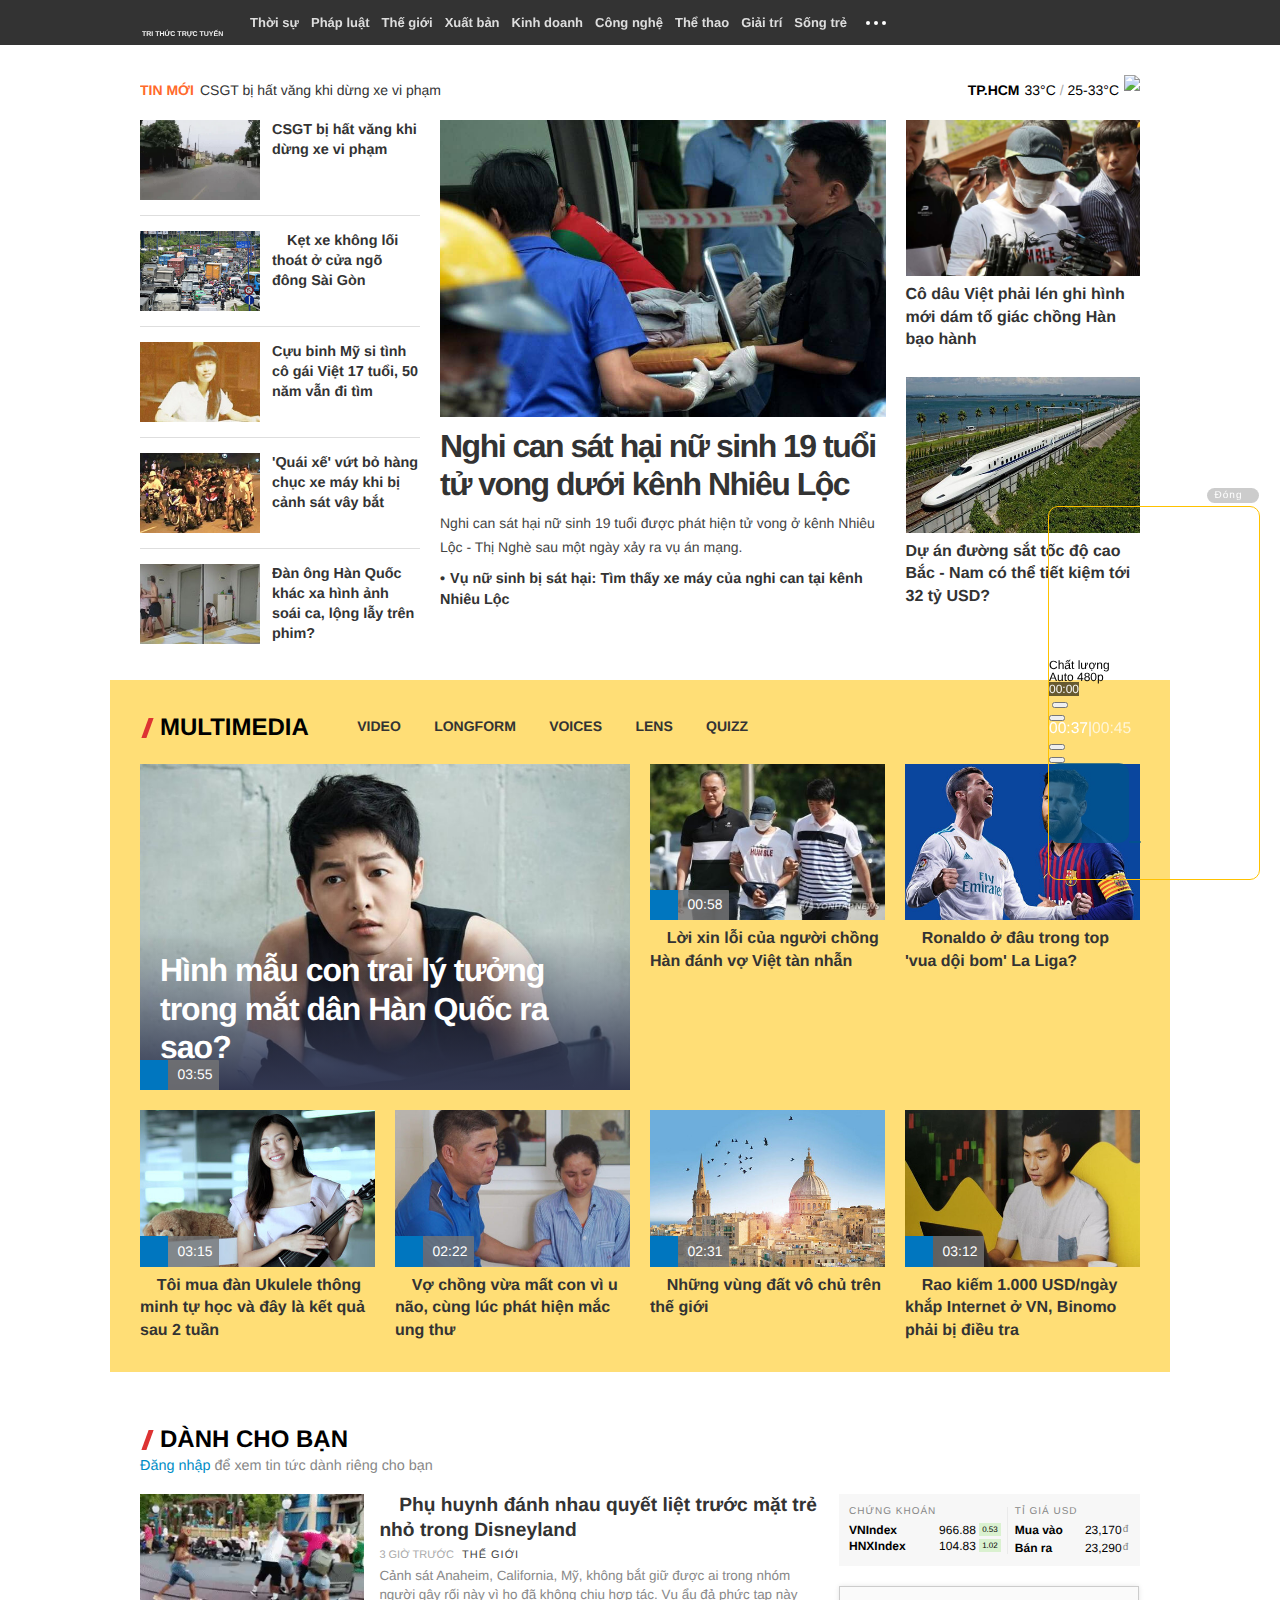
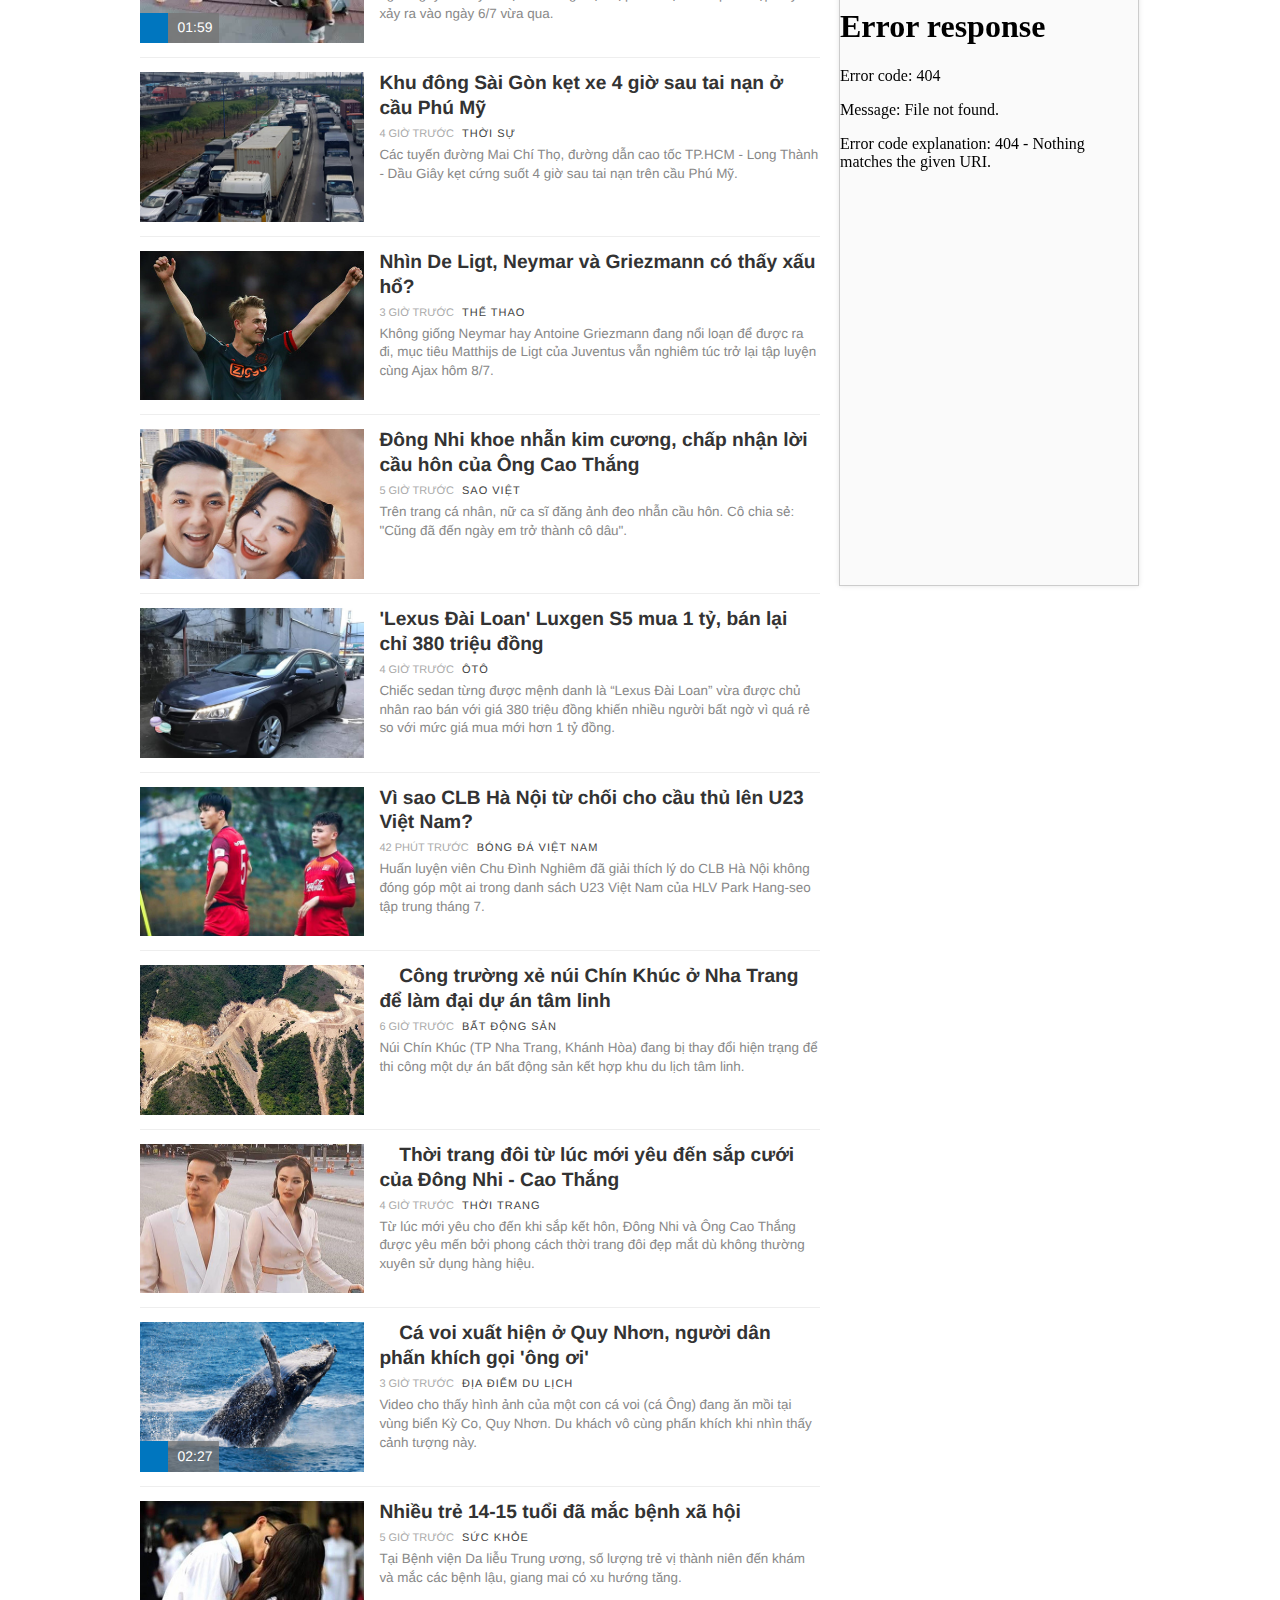
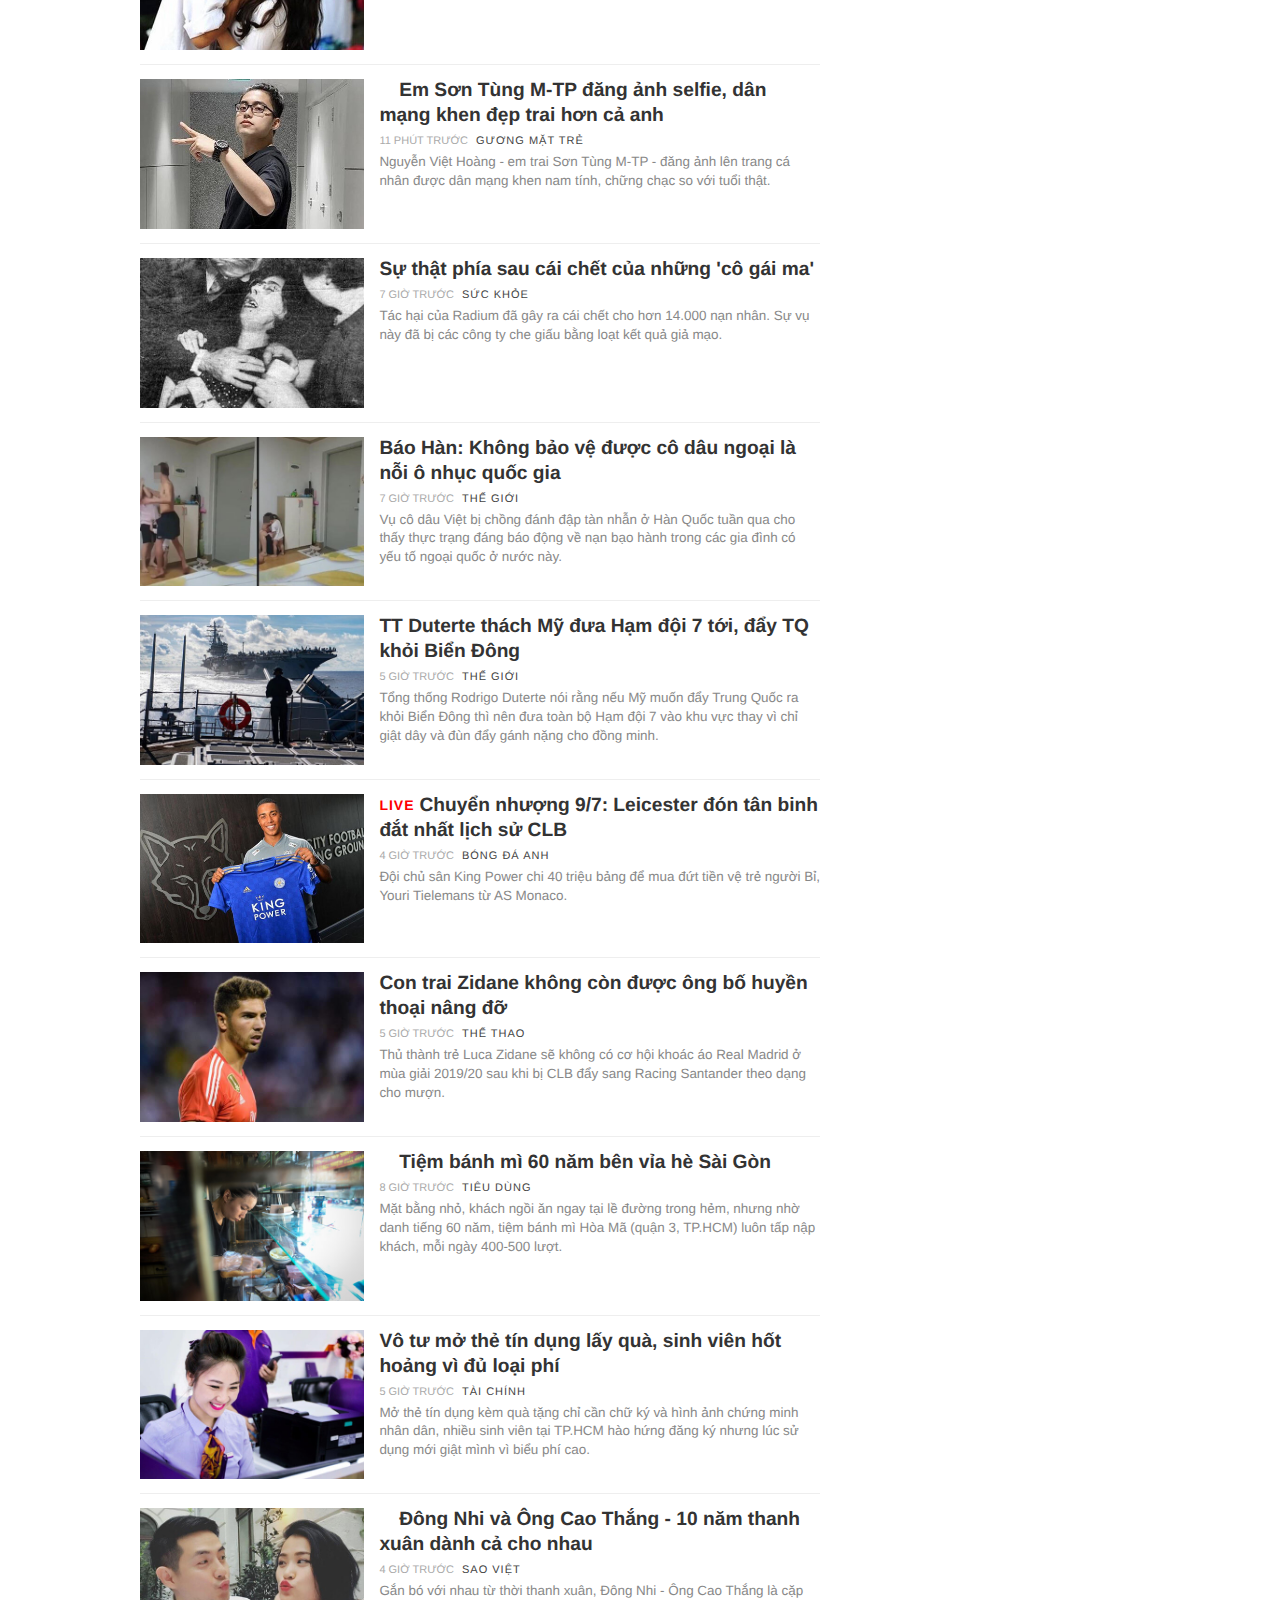
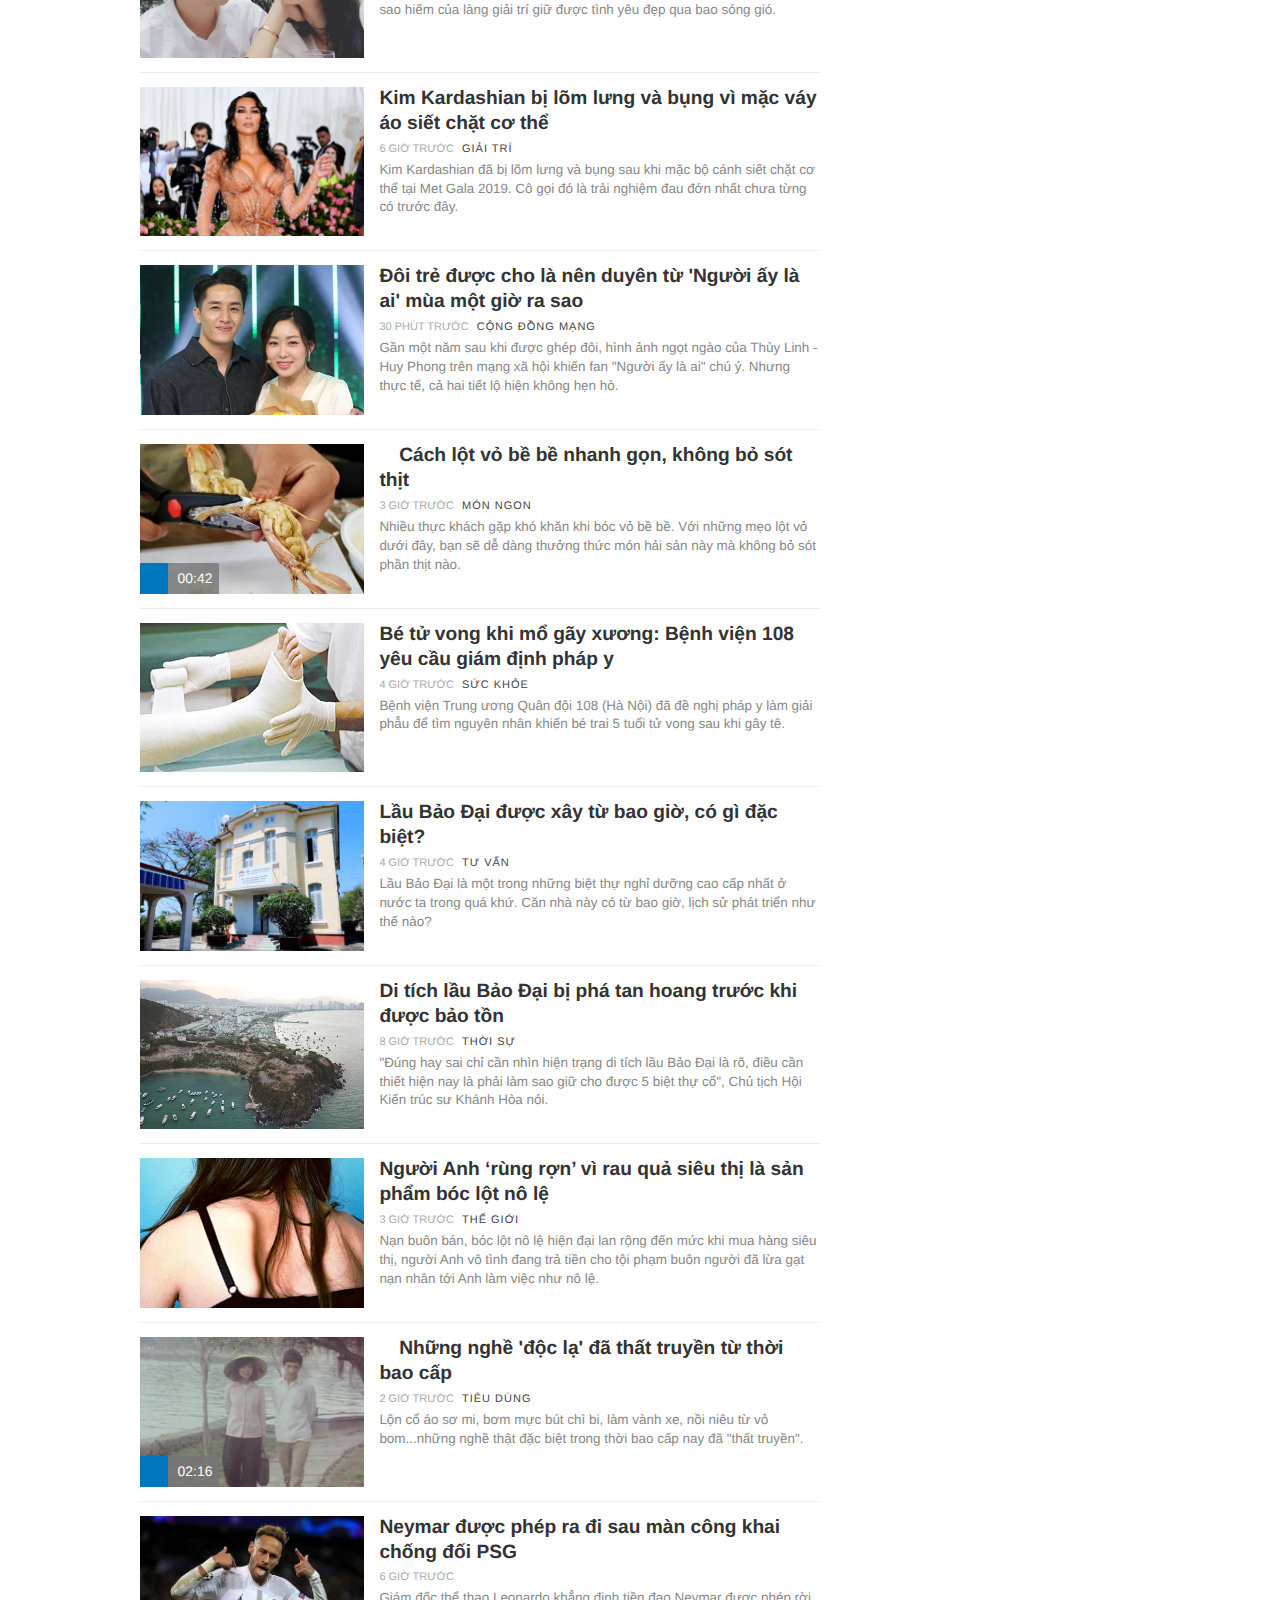
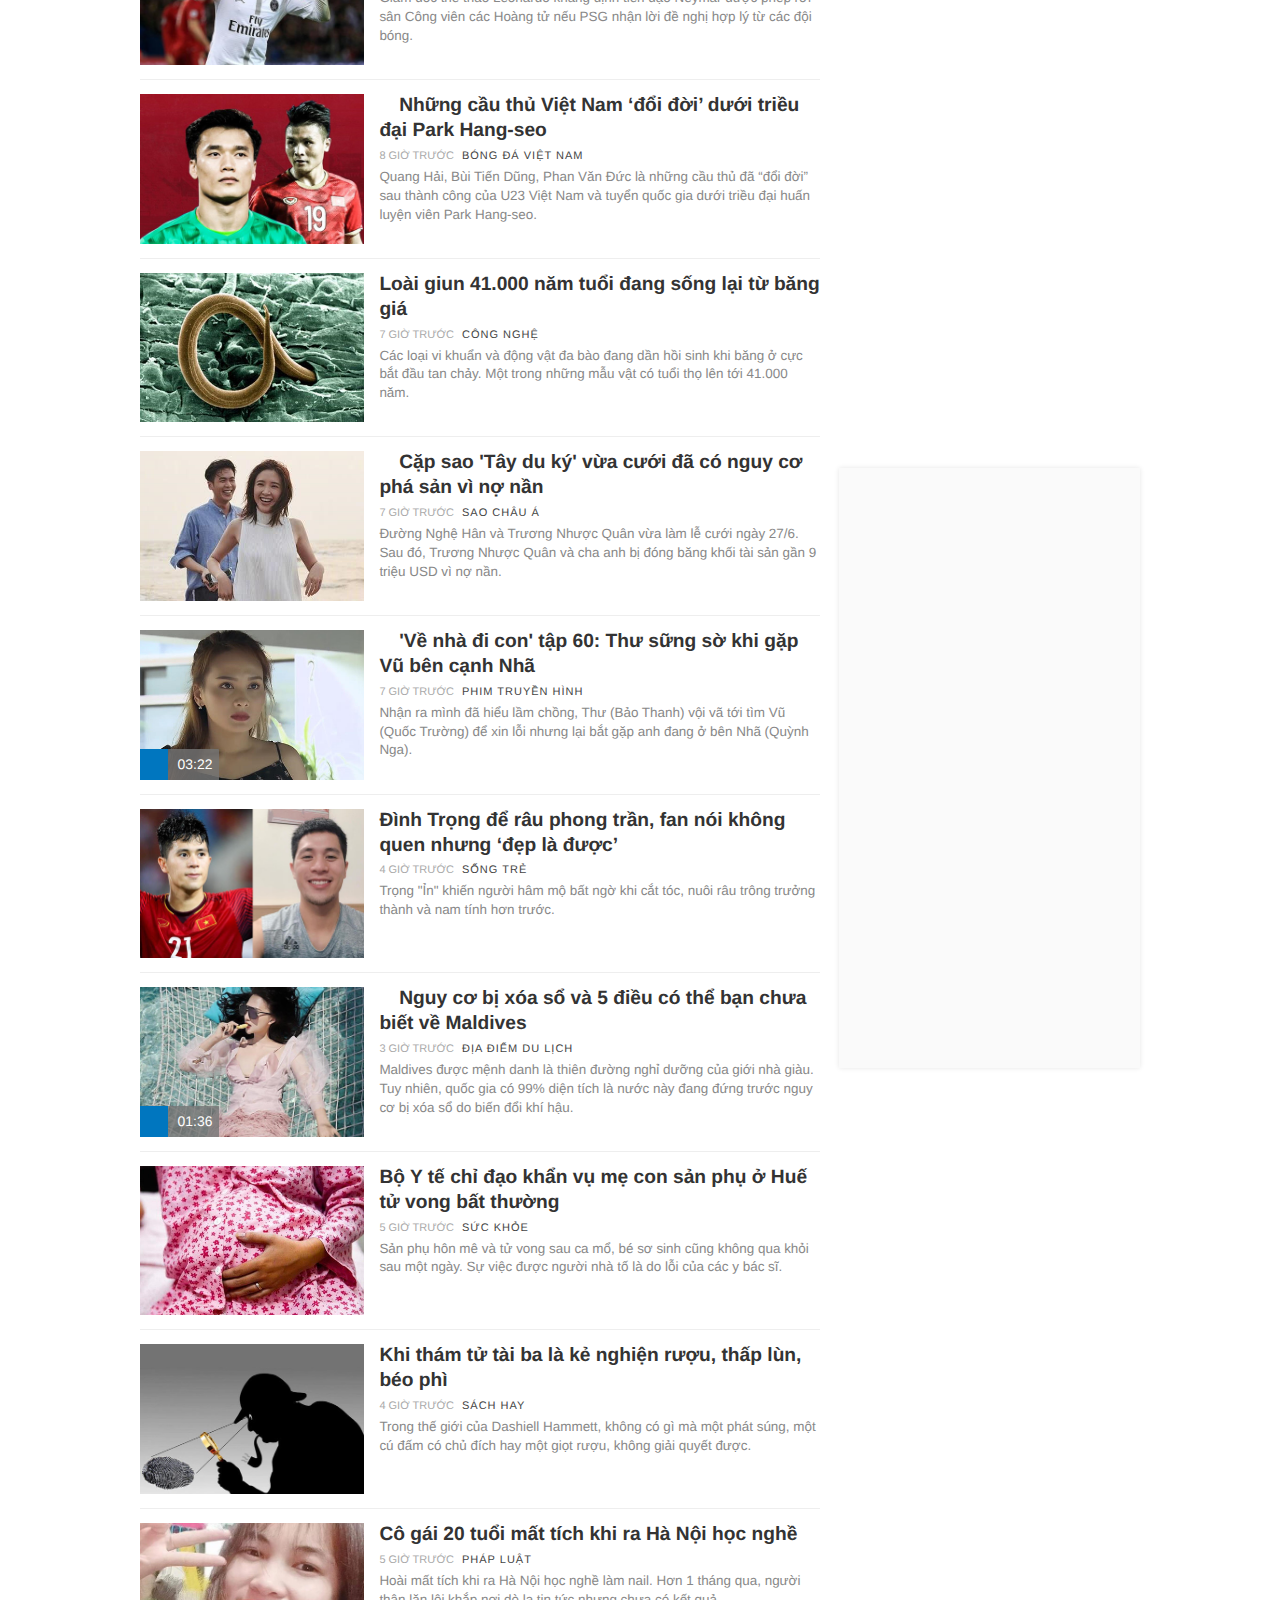
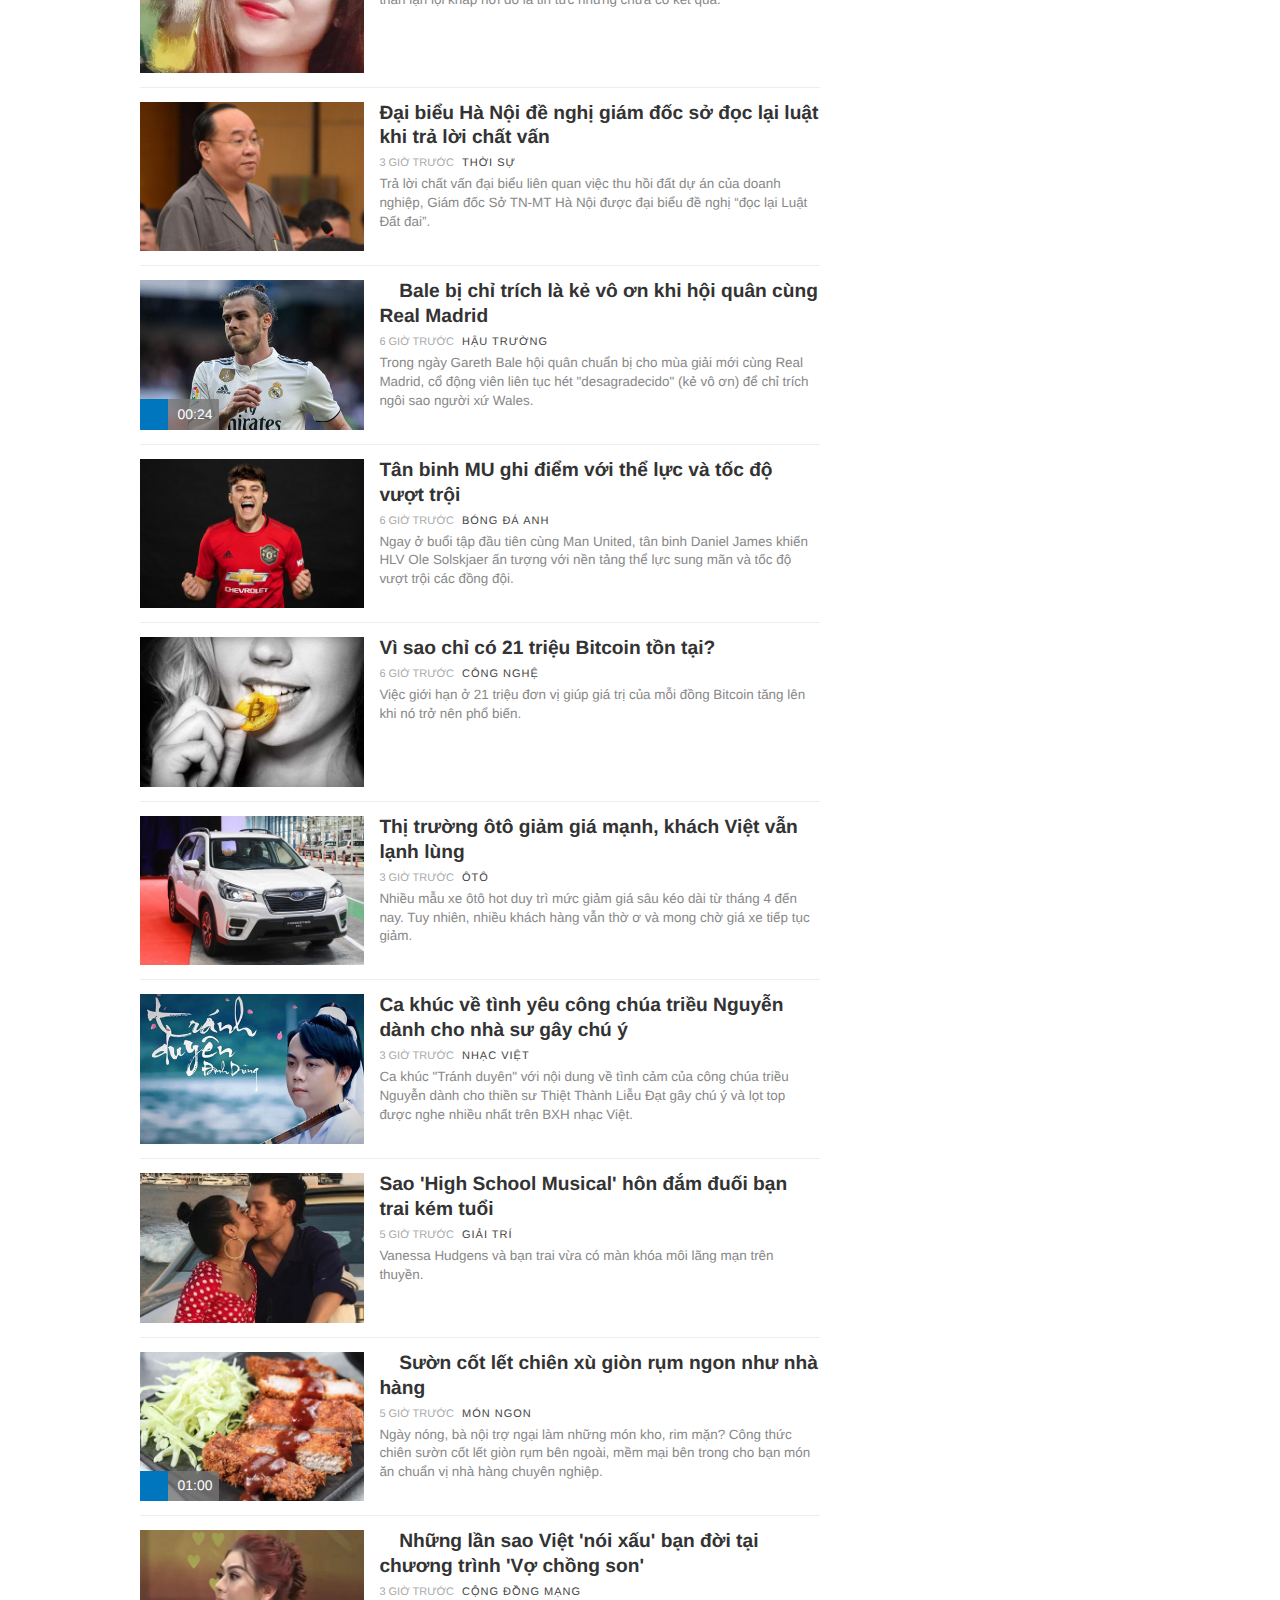
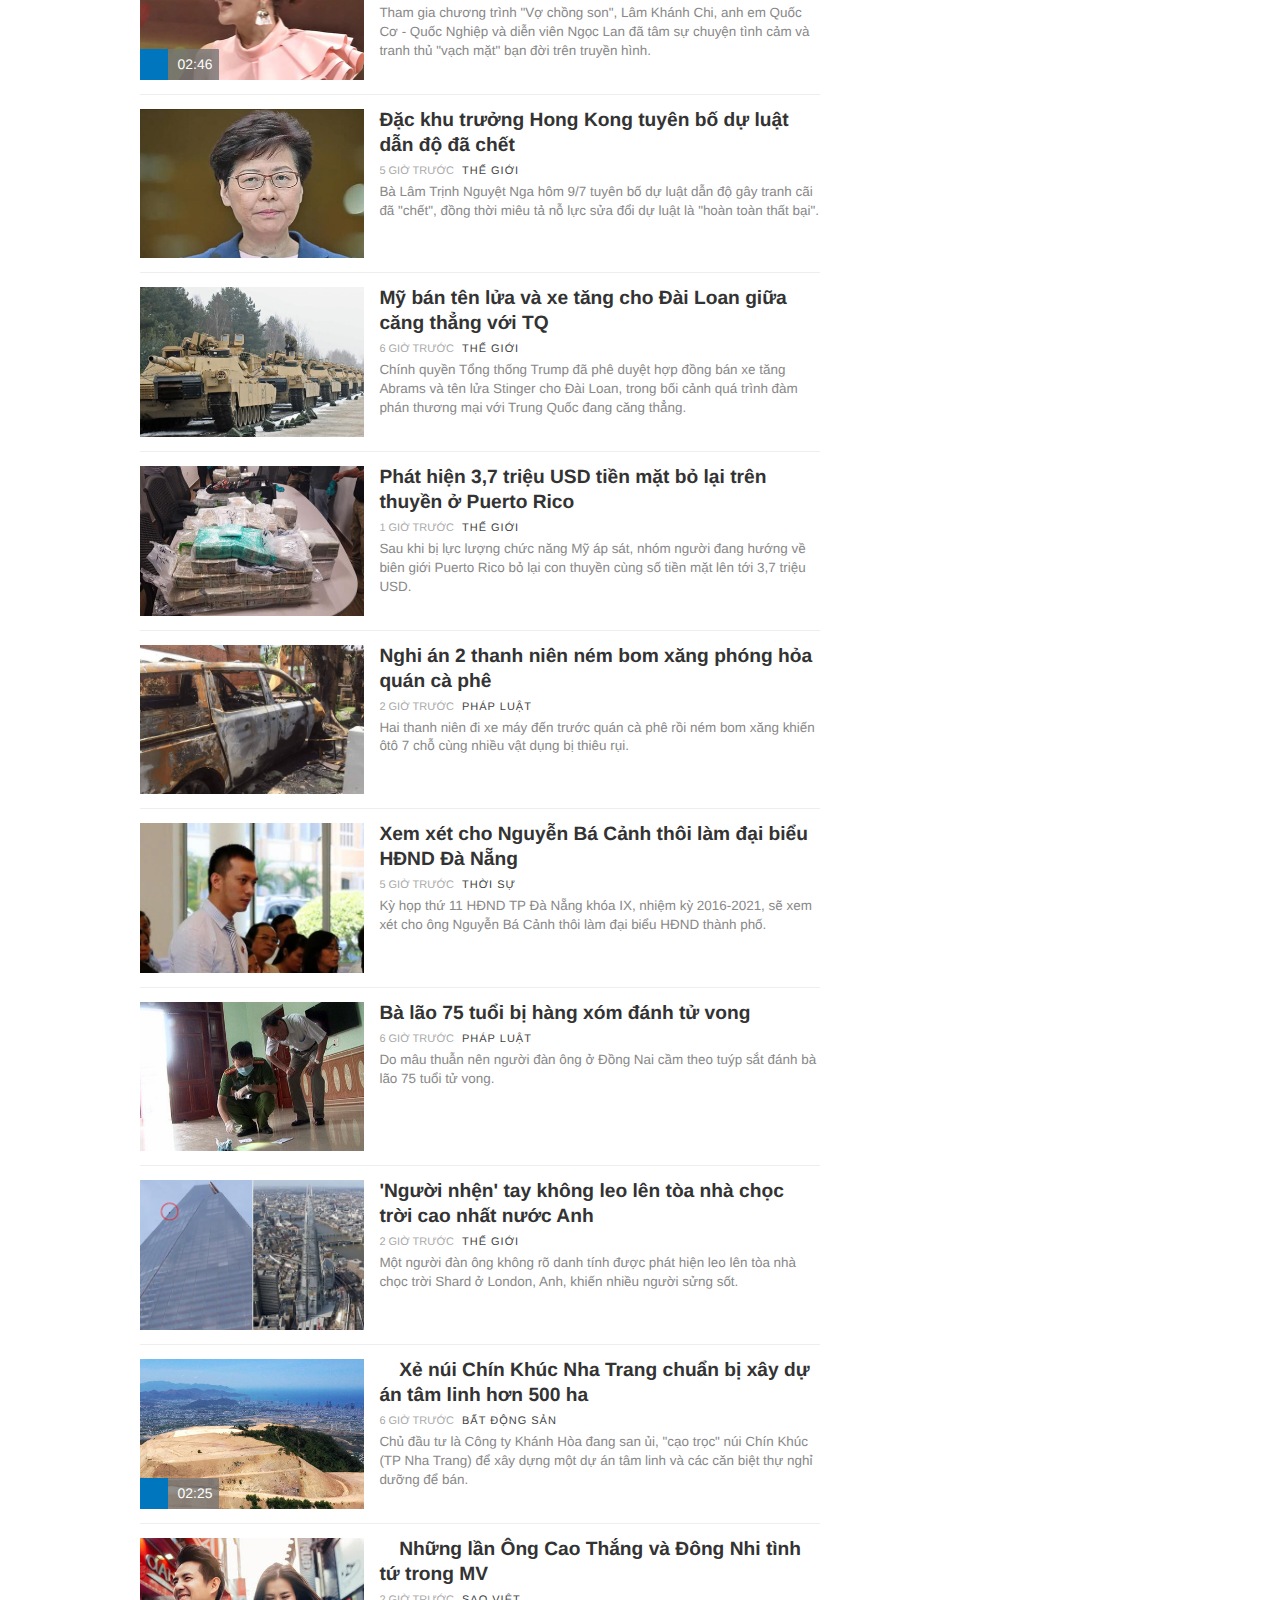
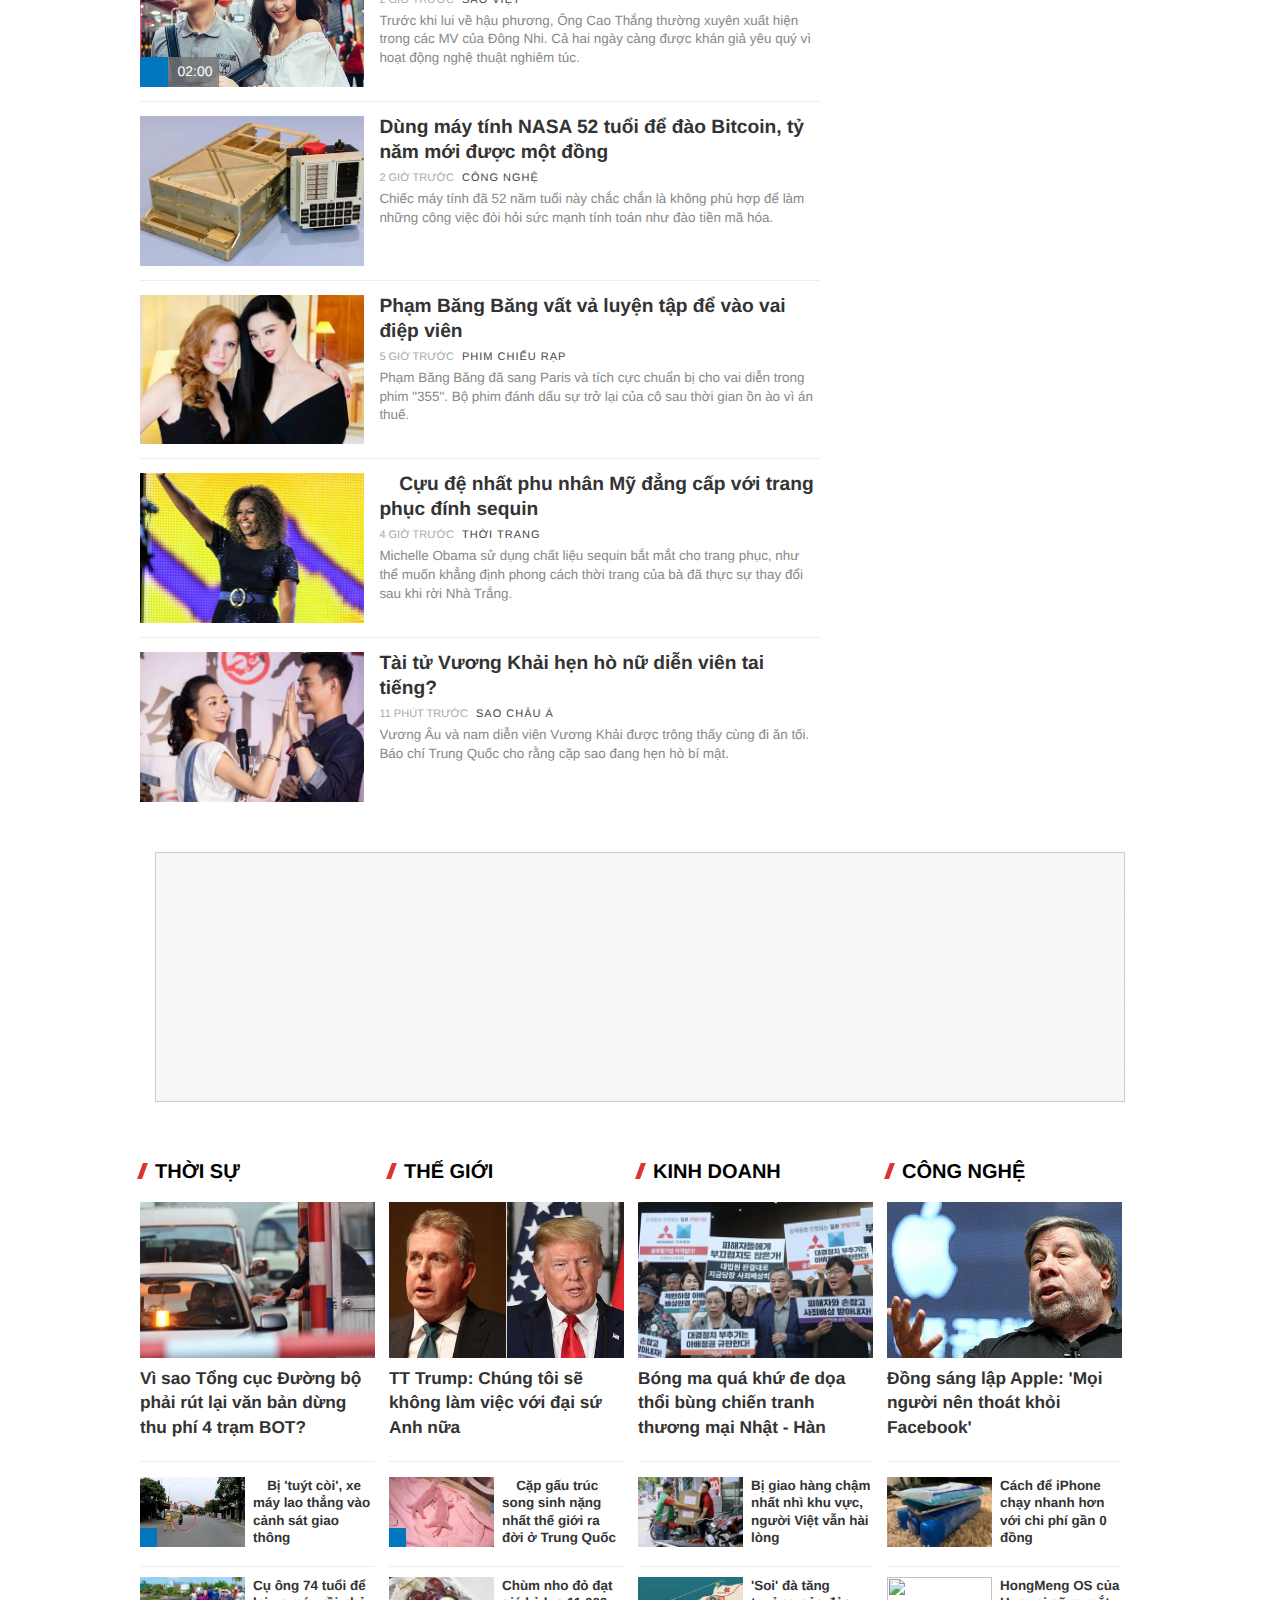
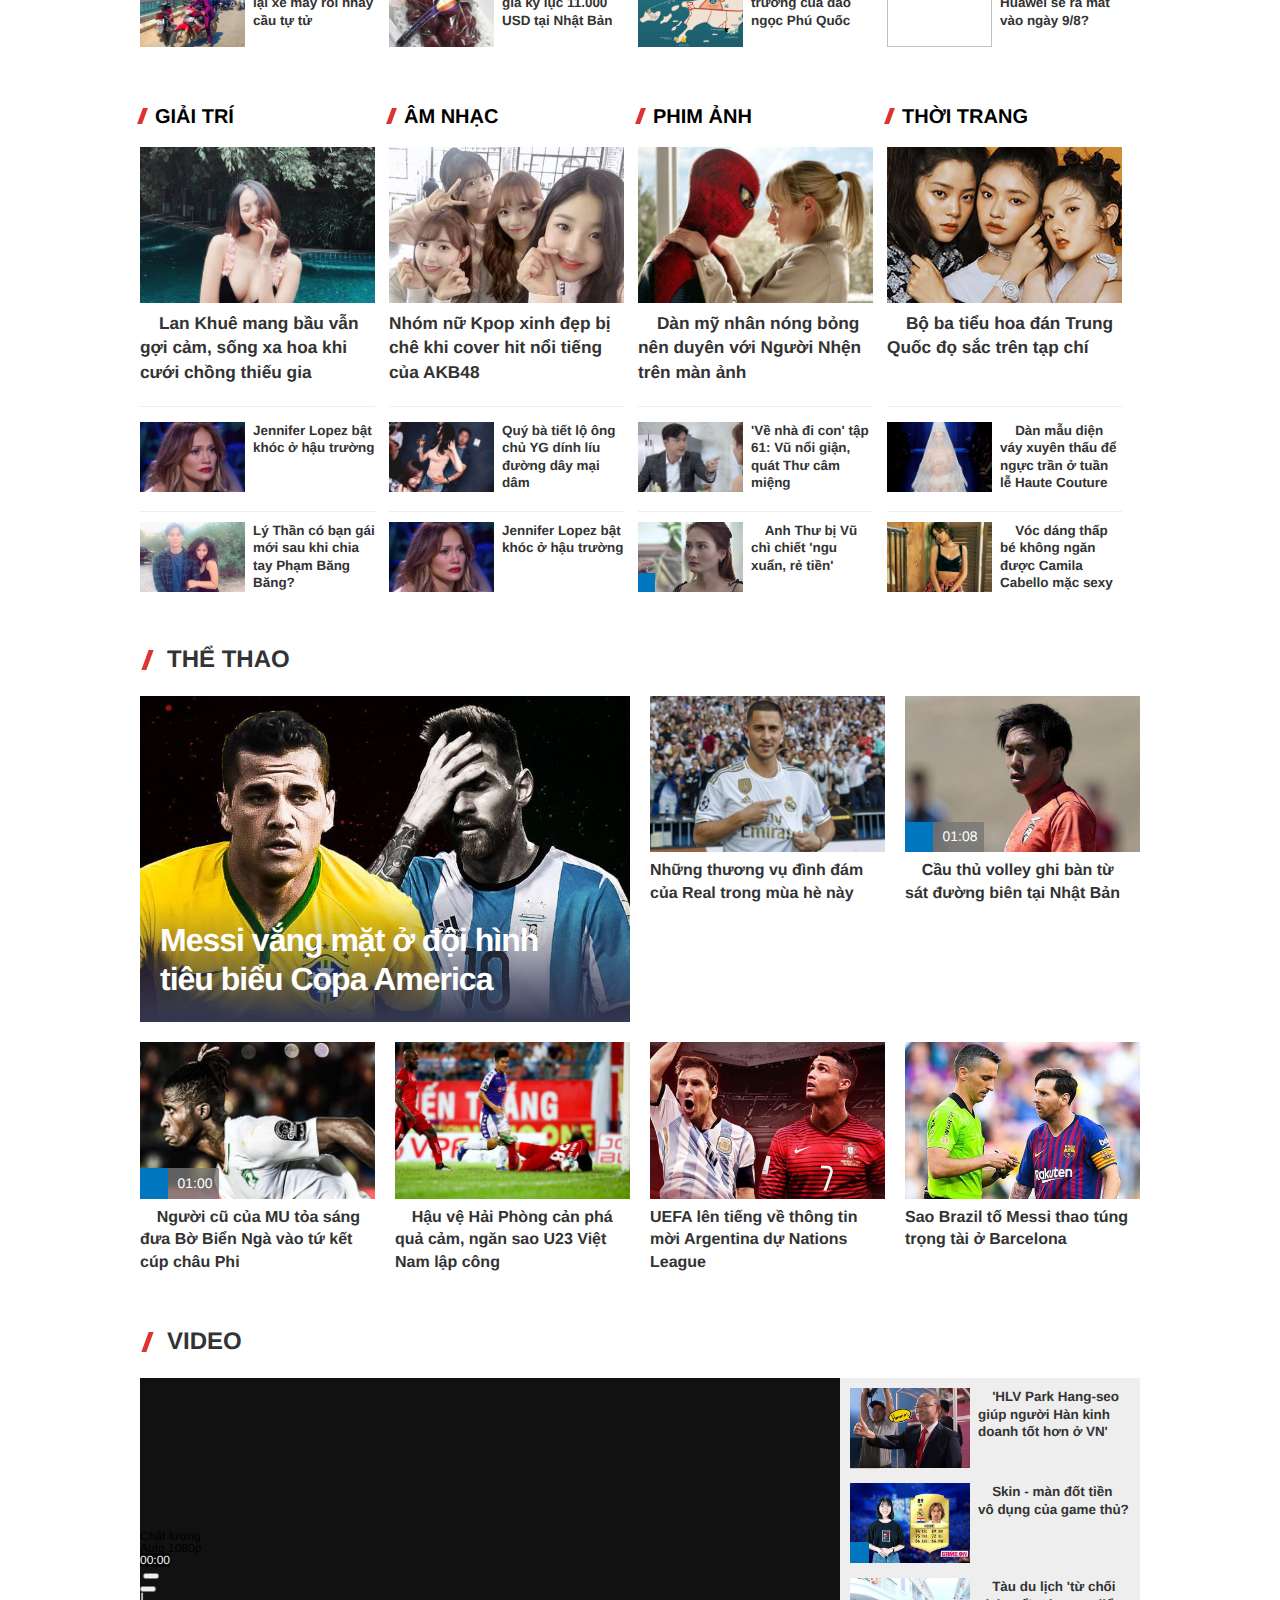
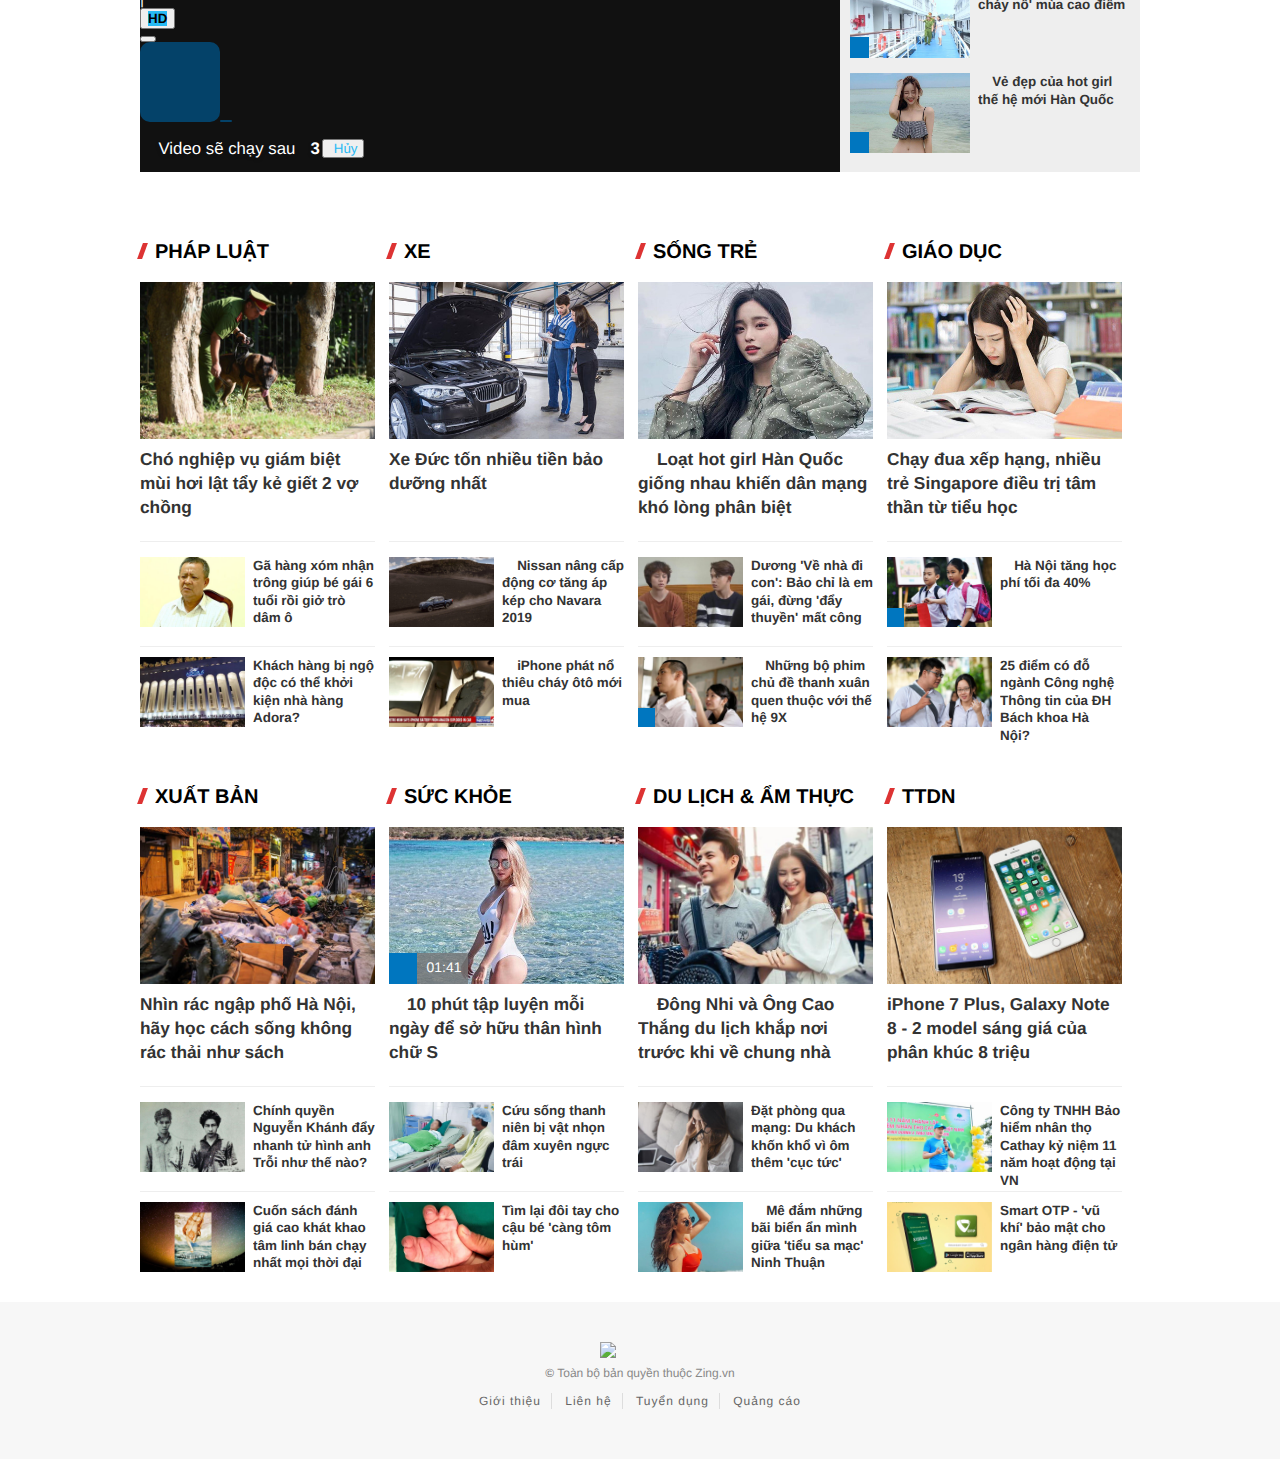
==== commit 38c30aaa: "update pictures" ====
--- a/index.html
+++ b/index.html
@@ -953,7 +953,7 @@
     <p class="article-thumbnail">
         <a href="https://news.zing.vn/csgt-bi-hat-vang-khi-dung-xe-vi-pham-post965058.html">
             
-           <img src="zing_files/ezgifcomoptimize_2.gif" alt="CSGT bi hat vang khi dung xe vi pham hinh anh">
+           <img src="zing_files/ezgifcomoptimize_2.webp" alt="CSGT bi hat vang khi dung xe vi pham hinh anh">
         </a>
     </p>
     <header>
@@ -1439,7 +1439,7 @@
             
             <span class="duration-video show-time">01:59</span>
             
-           <img src="zing_files/ezgifcomvideotogif.gif" class=" unveil">
+           <img src="zing_files/ezgifcomvideotogif.webp" class=" unveil">
         </a>
     </p>
     <header>
@@ -7658,7 +7658,7 @@
     <p class="article-thumbnail">
         <a href="https://news.zing.vn/smart-otp-vu-khi-bao-mat-cho-ngan-hang-dien-tu-post964939.html">
             
-           <img src="zing_files/image004_1.gif" class=" unveil">
+           <img src="zing_files/image004_1.webp" class=" unveil">
         </a>
     </p>
     <header>
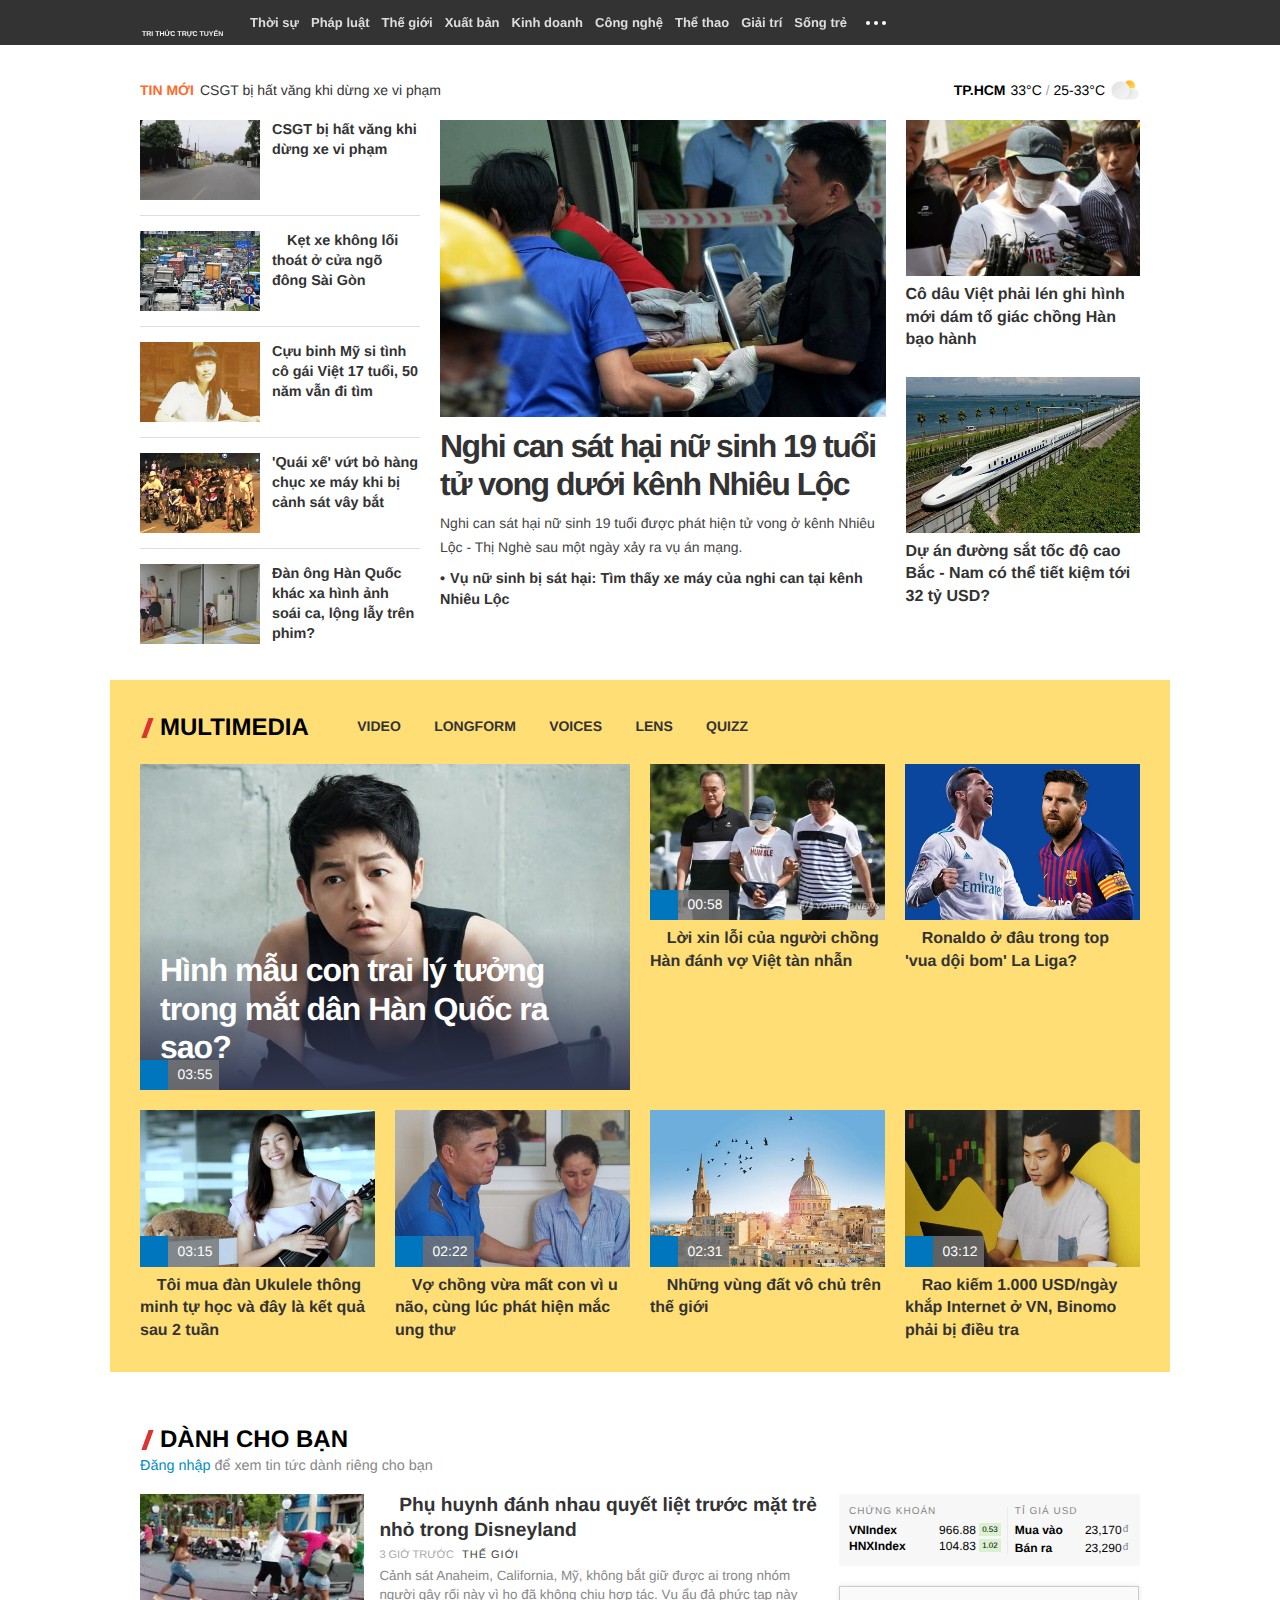
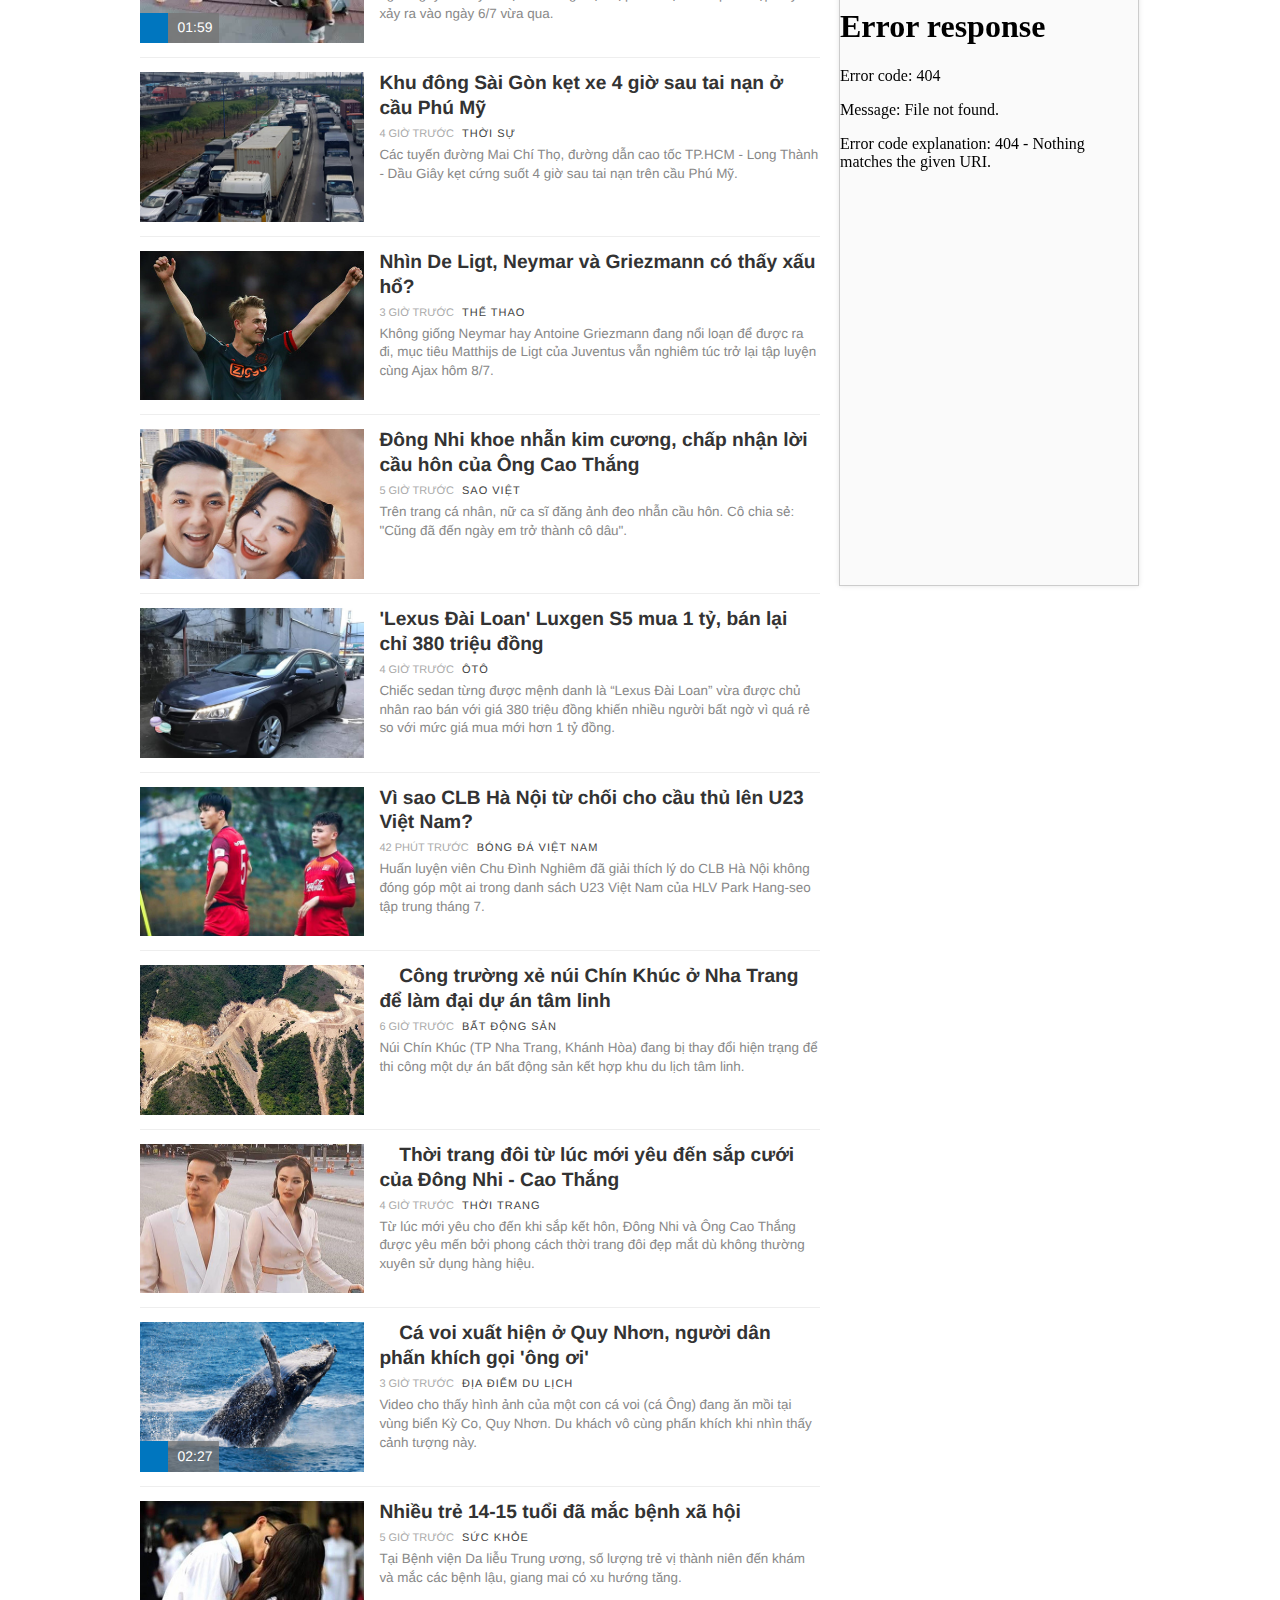
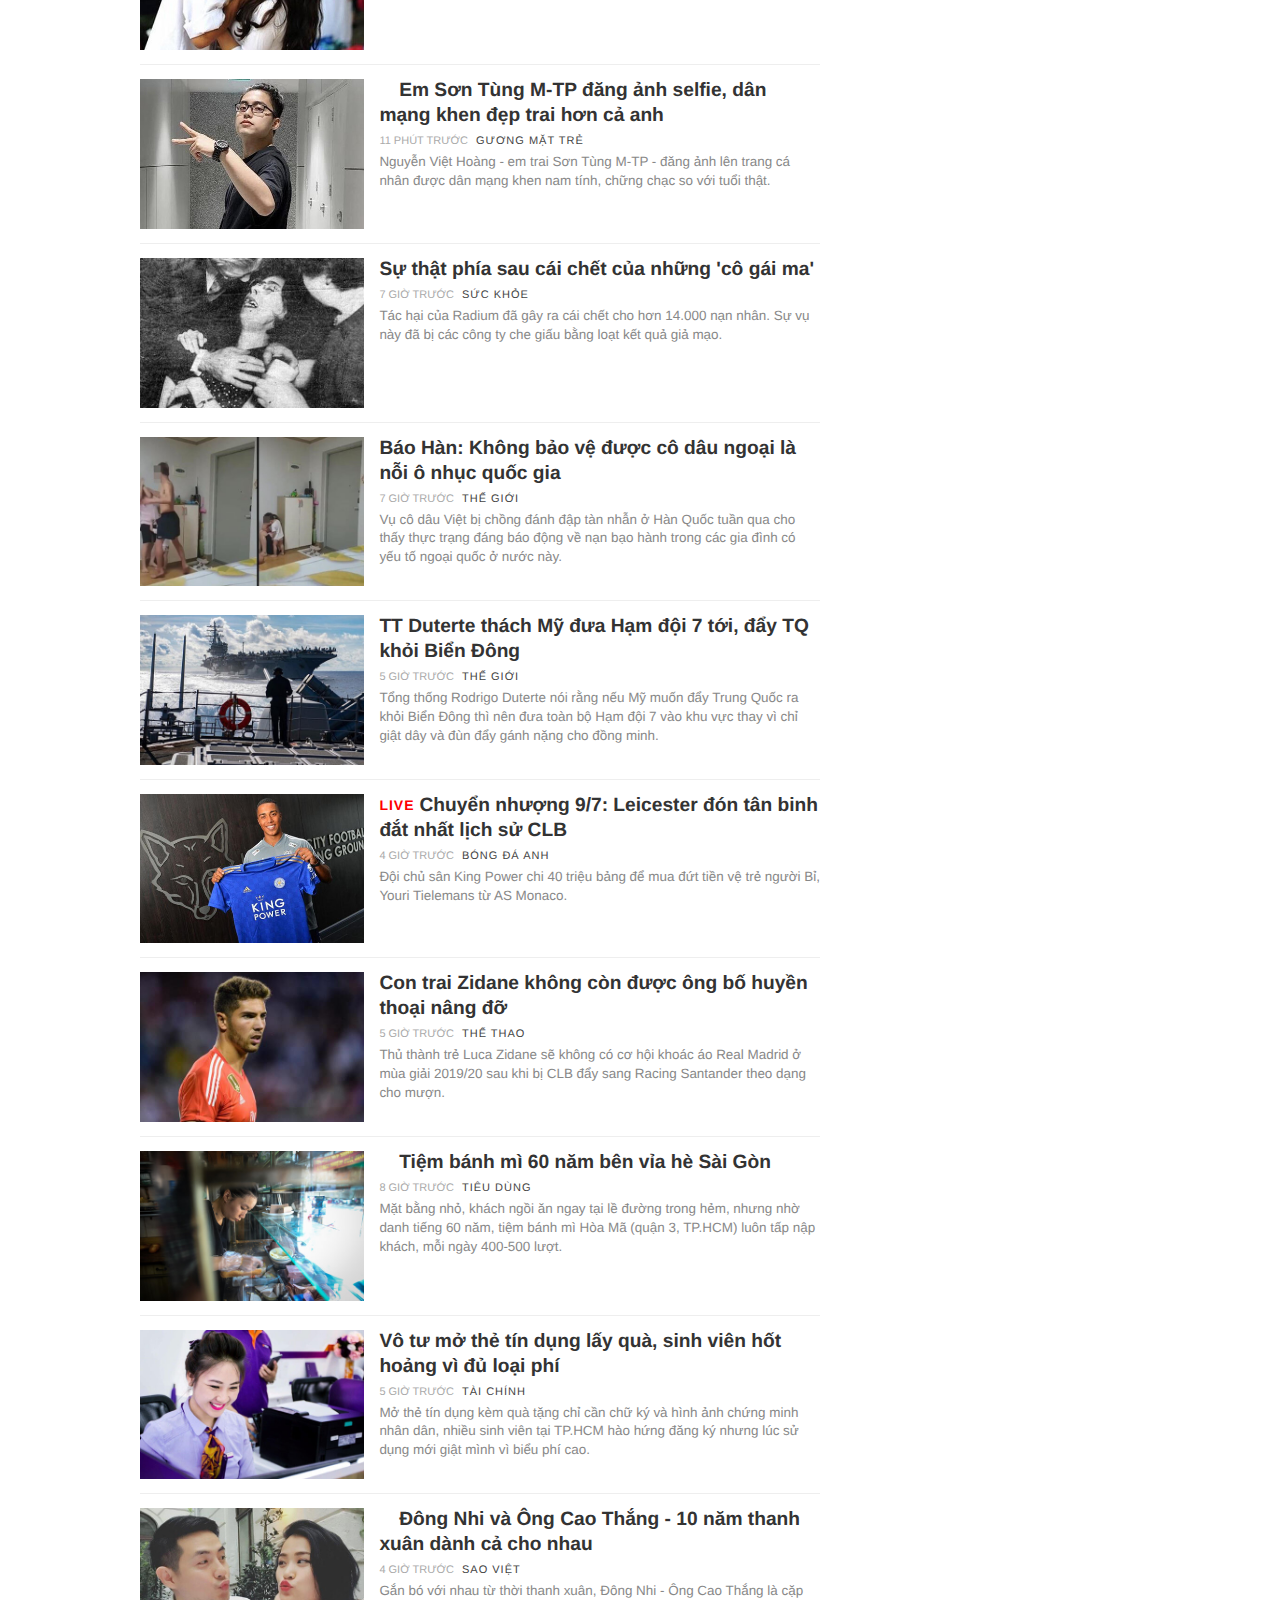
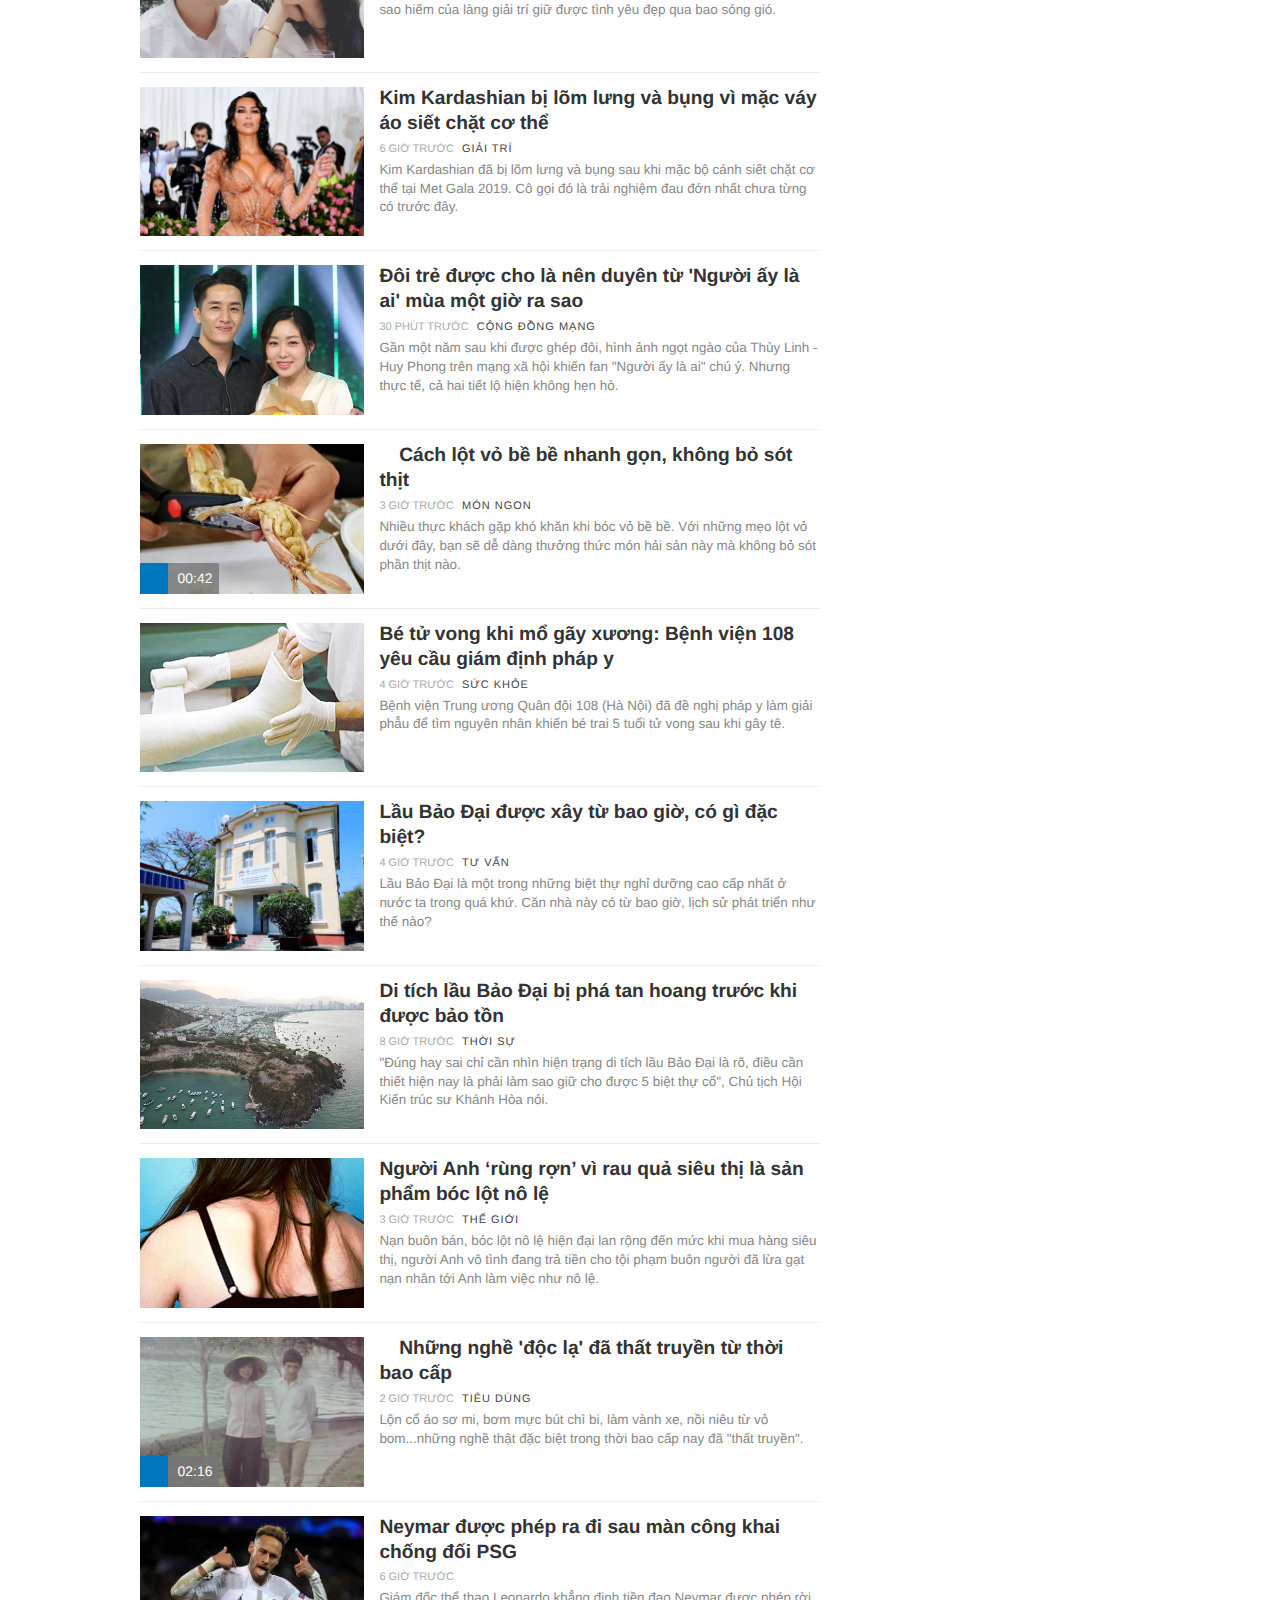
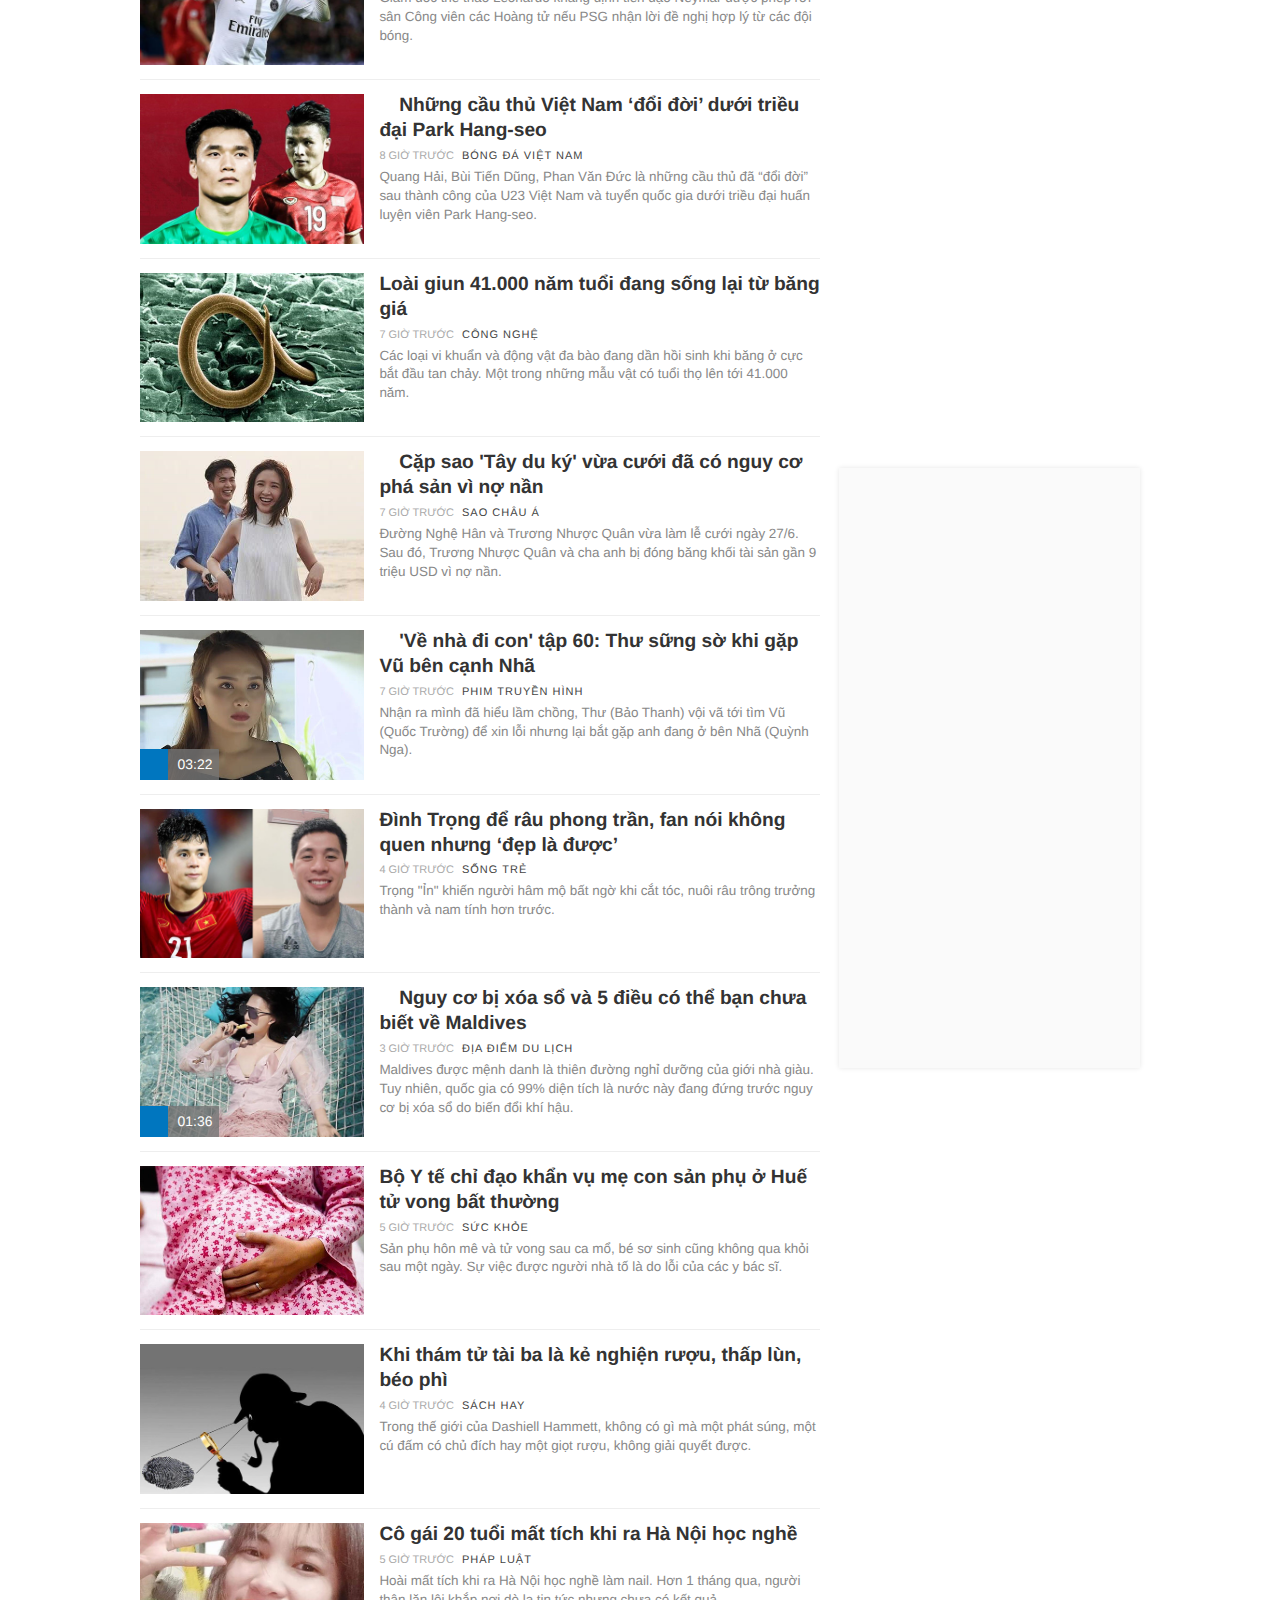
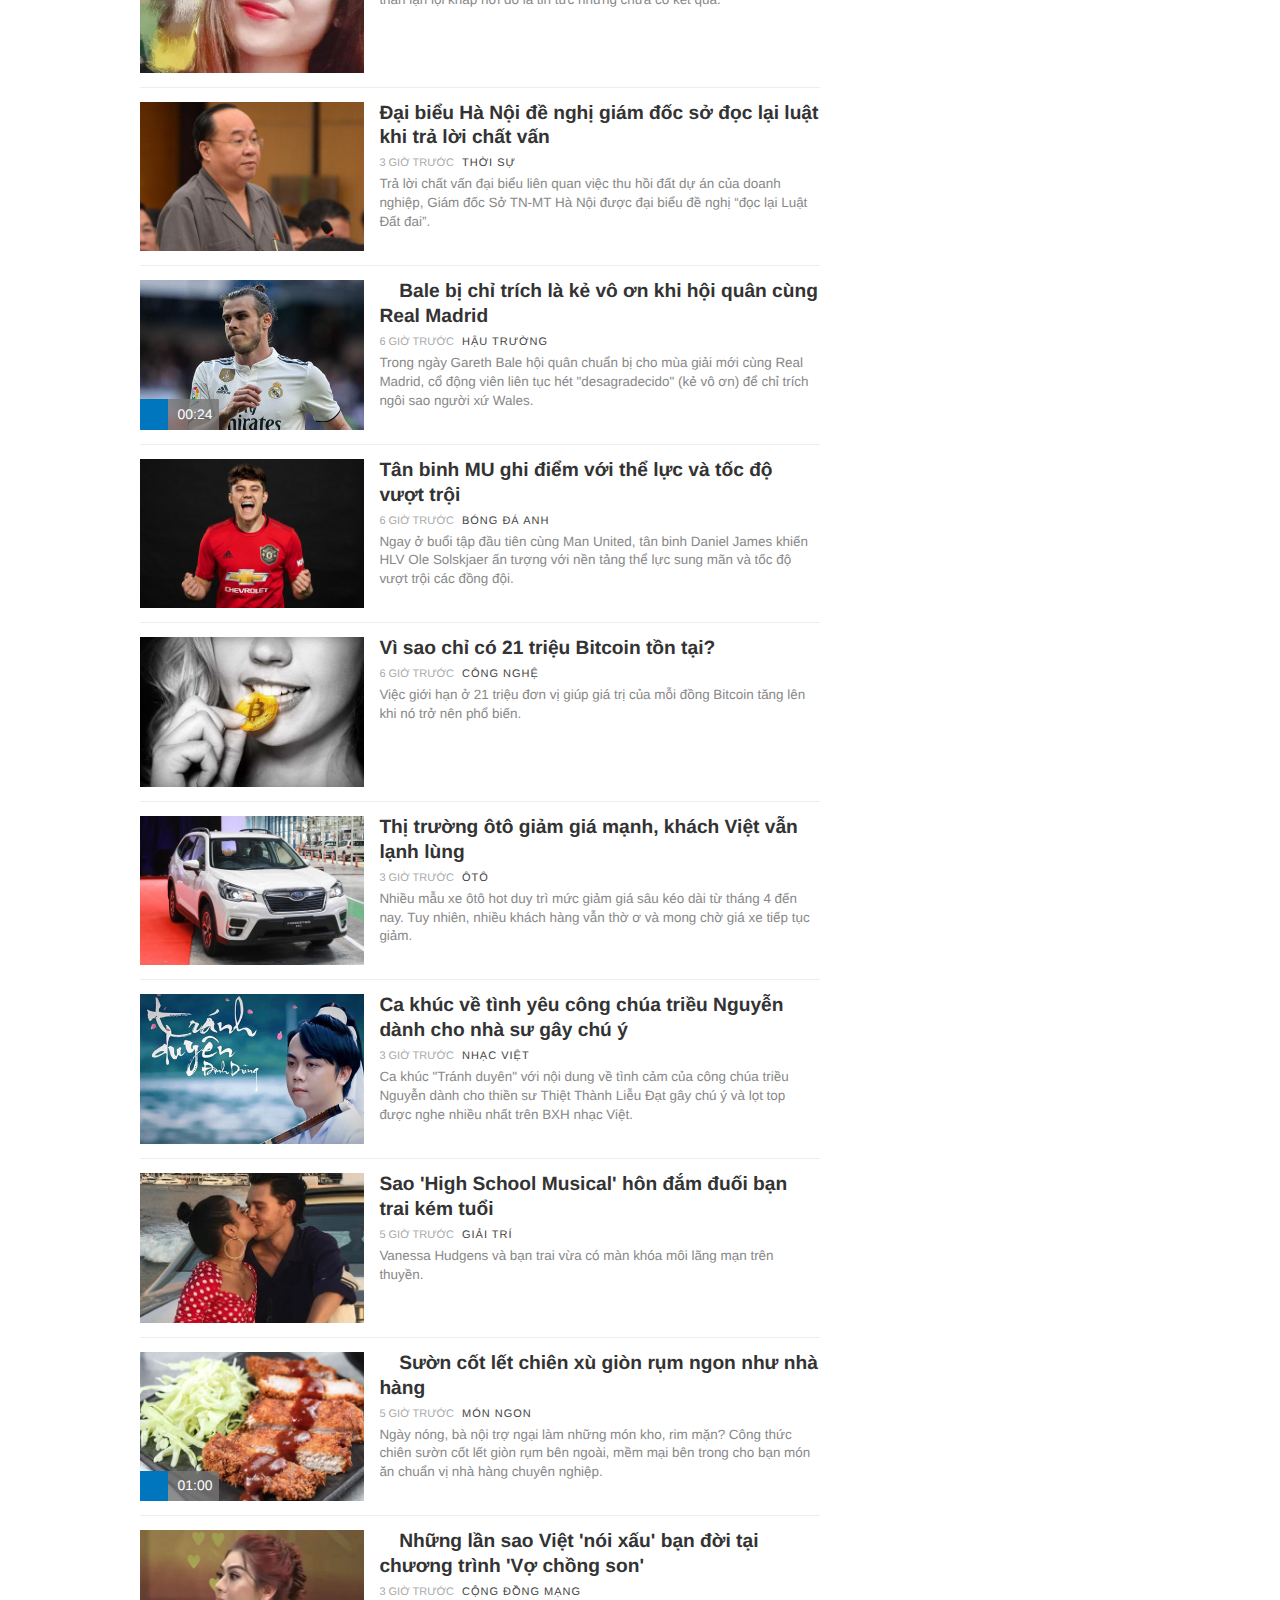
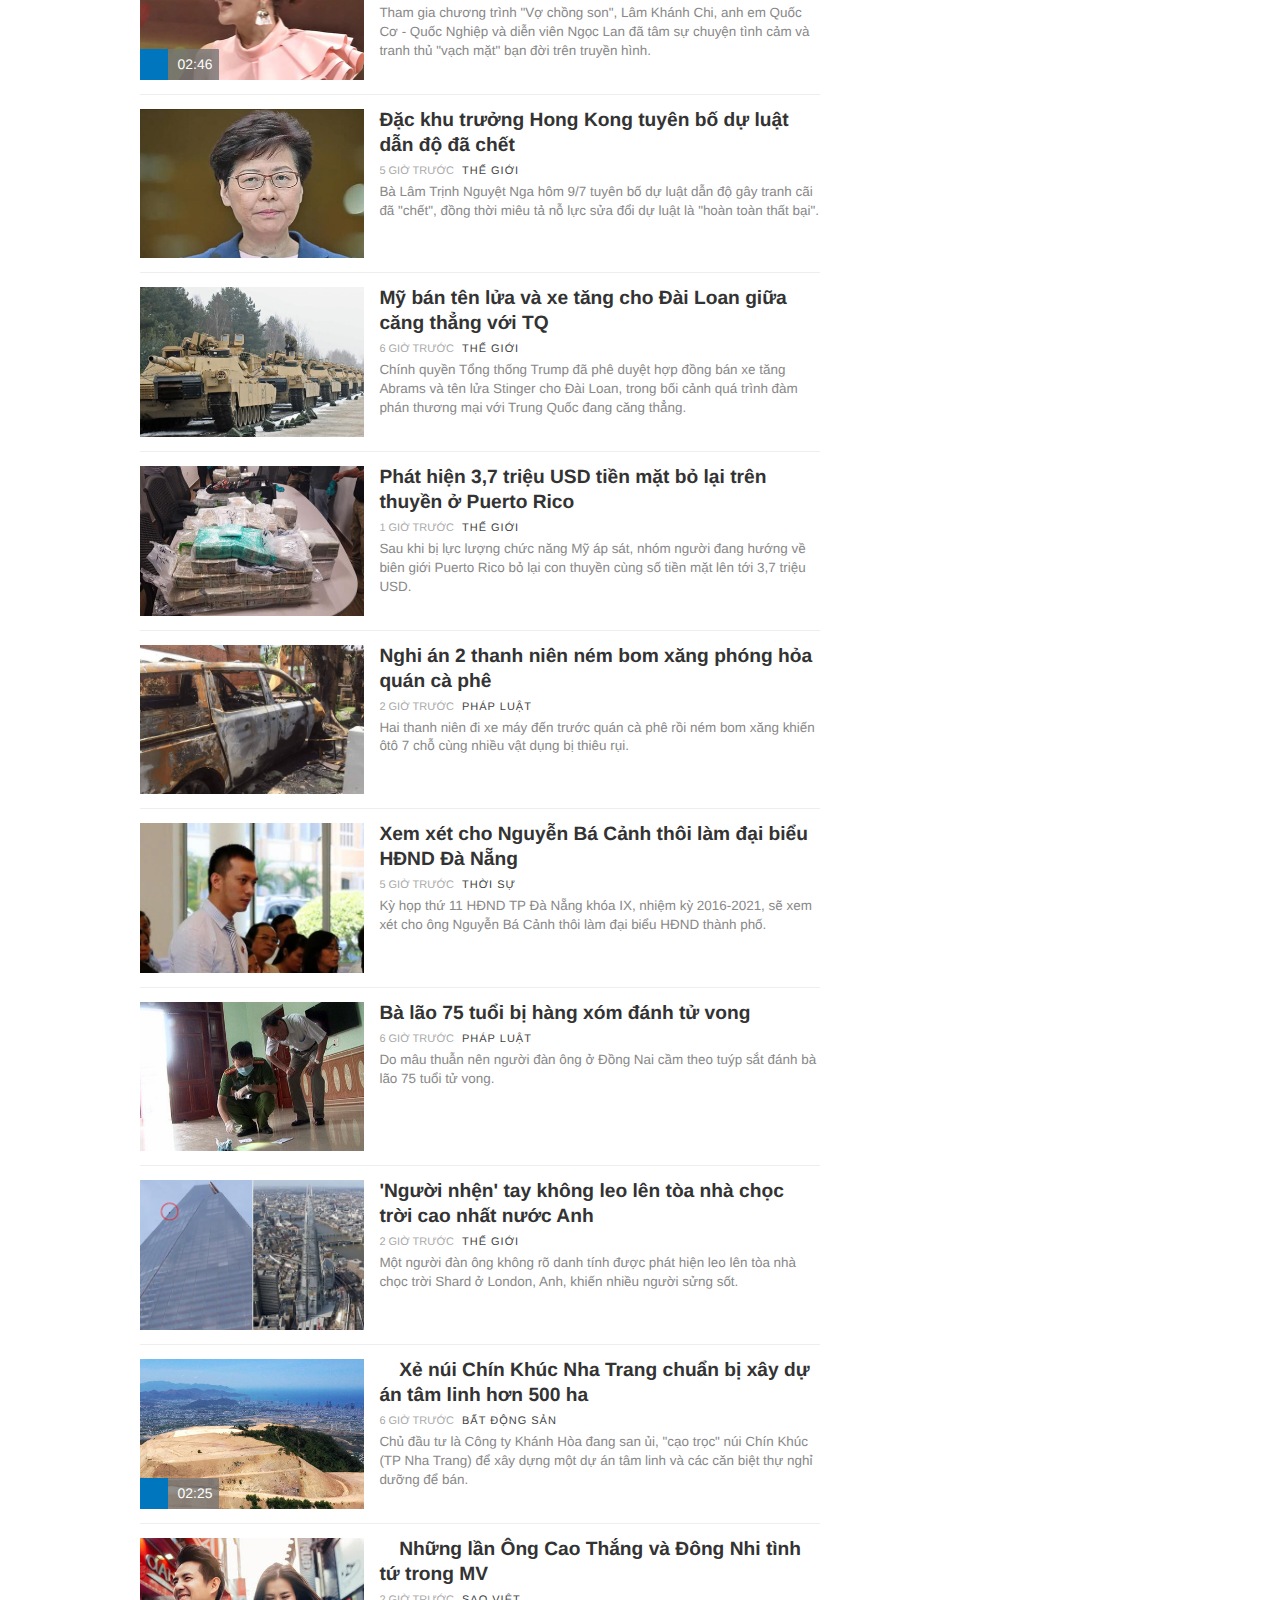
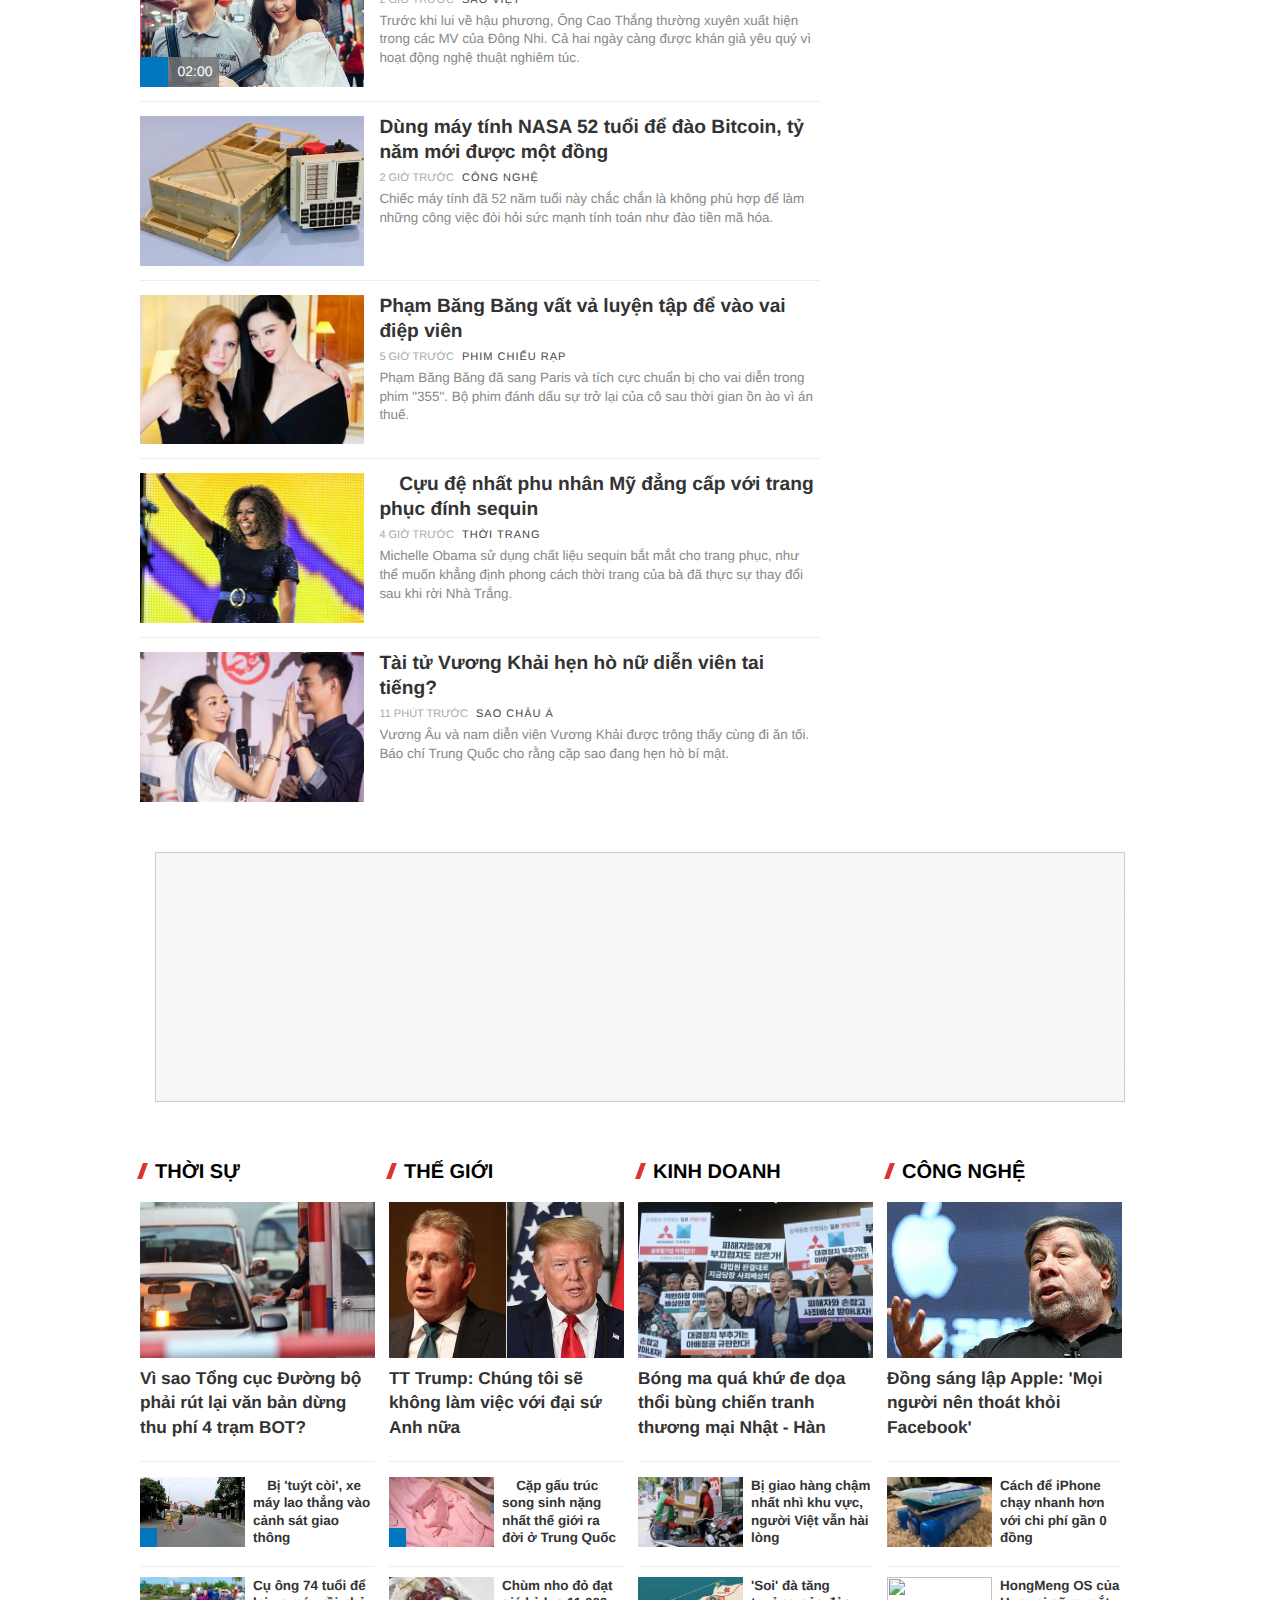
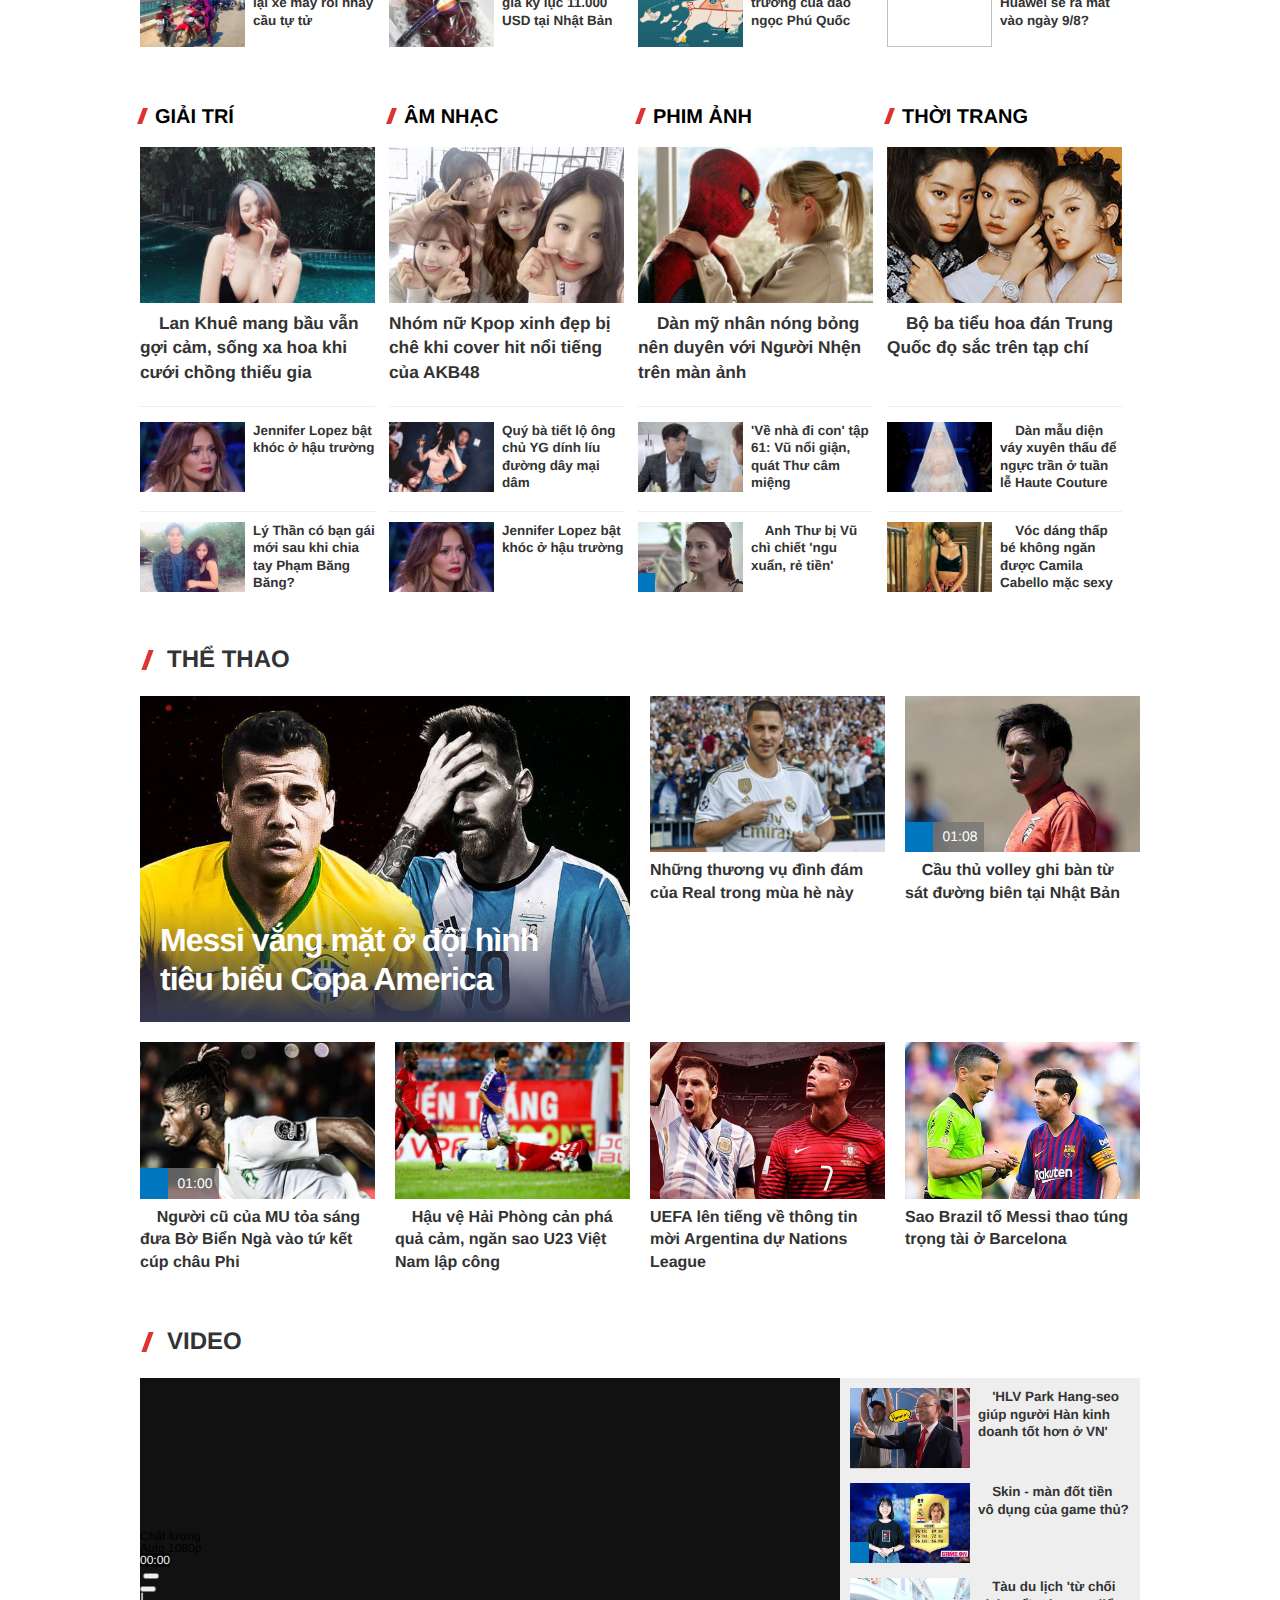
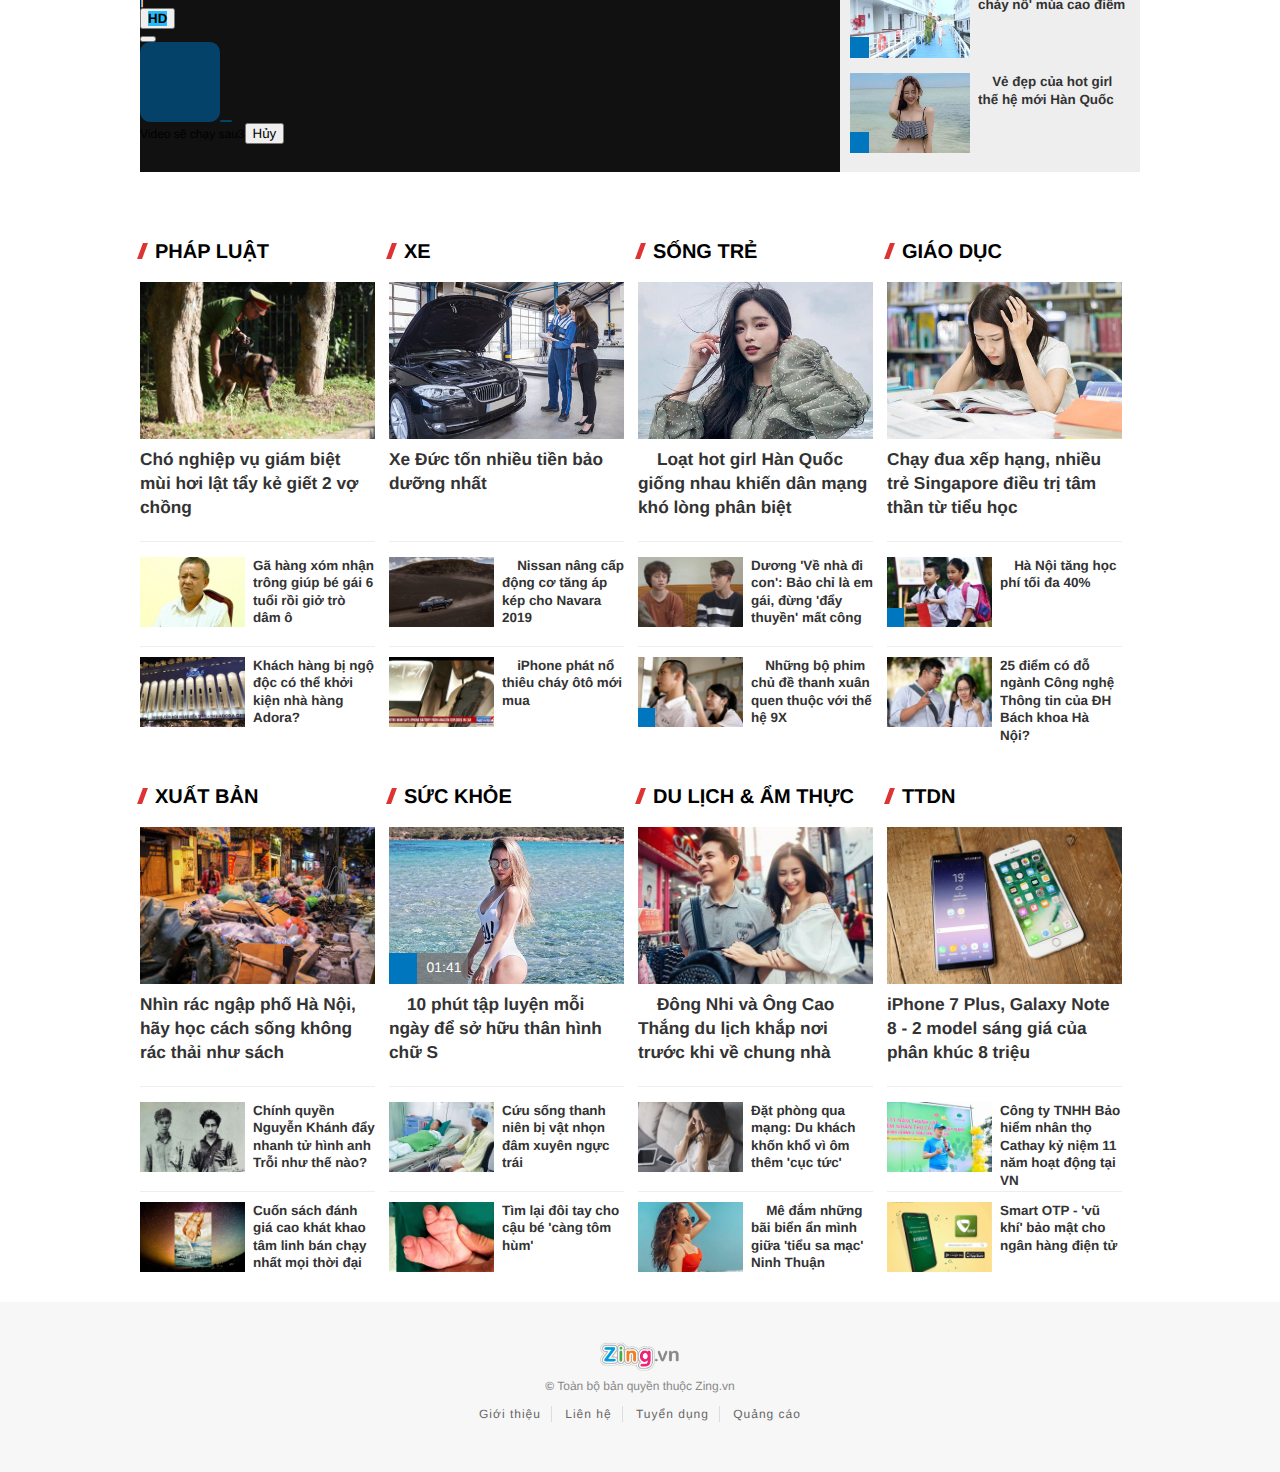
==== commit 2223ee63: "â" ====
--- a/index.html
+++ b/index.html
@@ -1,7858 +1,9629 @@
 <!DOCTYPE html>
 <!-- saved from url=(0021)https://news.zing.vn/ -->
 <html lang="vi" xmlns="http://www.w3.org/1999/xhtml">
-<head id="Head1" runat="server" prefix="og: http://ogp.me/ns# fb: http://ogp.me/ns/fb# website: http://ogp.me/ns/website#">
-<meta http-equiv="Content-Type" content="text/html; charset=UTF-8">
-        
-        <title>Zing.vn - Tin tức 24h, hình ảnh ấn tượng - ZING.VN </title>
-
-<meta http-equiv="REFRESH" content="1800">
-<meta name="description" content="Cập nhật tin tức mới và nóng nhất về Đời sống - Xã hội, Kinh tế, Thế giới, Thể thao, Giải trí, Công nghệ và nhiều lĩnh vực khác…">
-<meta name="keywords" content="Zing, Tin tức, Báo, Việt Nam, Hà Nội, Hồ Chí Minh, Đà Nẵng, Đời sống, Phóng sự, Pháp luật, Thế giới, Khám phá, Thị trường, Chứng khoán, Kinh tế, Bất động sản, Giáo dục, Tuyển sinh, Teen, Thể thao, Ngoại hạng, Champion, La liga, Công nghệ, điện thoại, Oto, Xe Máy, Giải trí, Showbiz, Sao Việt, Âm nhạc, VPOP, KPOP, Phim ảnh, Điện ảnh, Đẹp, Thời trang, Làm đẹp, Người Đẹp, Tình yêu, Du lịch, Ẩm thực, Sách, Cười">
-
-<!-- ROBOTS -->
-<meta name="googlebot" content="noarchive">
-<meta name="robots" content="noarchive">
-
-<!-- FACEBOOK OPEN GRAPH -->
-<meta property="fb:app_id" content="2034212100232051">
-<meta property="og:site_name" content="Zing.vn">
-<meta property="og:rich_attachment" content="true">
-<meta property="article:publisher" content="https://www.facebook.com/zing.vn">
-<meta property="og:type" content="website">
-<meta property="og:image" content="https://static-znews.zadn.vn/images/facebook_thumb.png">
-<meta property="og:image:width" content="720">
-<meta property="og:image:height" content="480">
-
-<meta property="article:published_time" content="">
-
-
-<meta property="article:modified_time" content="">
-
-<meta property="og:url" content="">
-<meta property="og:title" content="Zing.vn - Tin tức 24h, hình ảnh ấn tượng">
-<meta property="og:description" content="Cập nhật tin tức mới và nóng nhất về Đời sống - Xã hội, Kinh tế, Thế giới, Thể thao, Giải trí, Công nghệ và nhiều lĩnh vực khác…">
-
-<meta name="apple-itunes-app" content="app-id=818187465">
-
-
-
-<!-- iOS Web App Tags -->
-<meta name="viewport" content="width=device-width,initial-scale=1.0, maximum-scale=1.0, user-scalable=no">
-<meta name="format-detection" content="telephone=no">
-<meta name="format-detection" content="address=no">
-<meta name="apple-mobile-web-app-capable" content="yes">
-<meta name="apple-mobile-web-app-status-bar-style" content="black"> 
-        
-<!-- GENERAL GOOGLE SEARCH META -->
-<script type="application/ld+json">
-    {
-    "@context" : "http://schema.org",
-    "@type" : "WebSite",
-    "name" : "Zing.vn - Tin tức 24h, hình ảnh ấn tượng",
-    "alternateName" : "Cập nhật tin tức mới và nóng nhất về Đời sống - Xã hội, Kinh tế, Thế giới, Thể thao, Giải trí, Công nghệ và nhiều lĩnh vực khác…",
-    "dateModified": "",
-    "url" : ""
-    }
-</script>
-
-
-<script type="text/javascript">
-    var zaConfig = {
-        pageid: '1',
-        topicid: '',
-        contentFilter: '',
-        wordCount: '',
-        picCount: '',
-        videoCount: ''
-    };
-    var cate_path = "home";
-    
-    var znewsGroups = "";
-    
-    window.adtimaConfig = window.adtimaConfig || {};
-    window.adtimaConfig.contentFilter = "";
-</script>
-
-
-        <!-- DESKTOP LIVE HEADER CONFIG --> 
-<meta name="google-site-verification" content="B9mNtmVFFwX5AbRtGiu0KxWnpuOeJT5pyCAt23z4IoU">
-<meta name="apple-itunes-app" content="app-id=818187465"> 
-<meta name="google-site-verification" content="YhwKIbsmYpBg1d6WqzhbI9FHWEi1WKPocEK6rKzKMXY">
-<meta name="google-site-verification" content="4ELi4f8xxV4Mpb-YXsi96AqyeSR6yIBMFv13sMbpLzo"> 
-
-<!-- FAVICON -->
-<link rel="apple-touch-icon" sizes="57x57" href="https://static-znews.zadn.vn/favicon/v001/app_57x57.png">
-<link rel="apple-touch-icon" sizes="60x60" href="https://static-znews.zadn.vn/favicon/v001/app_60x60.png">
-<link rel="apple-touch-icon" sizes="72x72" href="https://static-znews.zadn.vn/favicon/v001/app_72x72.png">
-<link rel="apple-touch-icon" sizes="76x76" href="https://static-znews.zadn.vn/favicon/v001/app_76x76.png">
-<link rel="apple-touch-icon" sizes="114x114" href="https://static-znews.zadn.vn/favicon/v001/app_114x114.png">
-<link rel="apple-touch-icon" sizes="120x120" href="https://static-znews.zadn.vn/favicon/v001/app_120x120.png">
-<link rel="apple-touch-icon" sizes="144x144" href="https://static-znews.zadn.vn/favicon/v001/app_144x144.png">
-<link rel="icon" type="image/png" href="https://static-znews.zadn.vn/favicon/v001/app_192x192.png" sizes="192x192">
-<link rel="icon" type="image/png" href="https://static-znews.zadn.vn/favicon/v001/favicon_96x96.png" sizes="96x96">
-<link rel="icon" type="image/png" href="https://static-znews.zadn.vn/favicon/v003/favicon_48x48.png" sizes="96x96">
-<link rel="shortcut icon" href="https://static-znews.zadn.vn/favicon/v003/favicon_48x48.ico">
-   
-<!-- JAVASCRIPTS -->
-<script src="zing_files/analytics_6.01.096.js" type="text/javascript"></script>
-
-
-<!-- GOOGLE ANALYTICS -->
-<script>
-(function (i, s, o, g, r, a, m) {
-    i['GoogleAnalyticsObject'] = r;
-    i[r] = i[r] ||
-    function () {
-        (i[r].q = i[r].q || []).push(arguments);
-    }, i[r].l = 1 * new Date();
-    a = s.createElement(o), m = s.getElementsByTagName(o)[0];
-    a.async = 1;
-    a.src = g;
-    m.parentNode.insertBefore(a, m);
-})(window, document, 'script', '//www.google-analytics.com/analytics.js', 'ga');
-ga('create', 'UA-31707259-6', 'zing.vn');
-ga('require', 'displayfeatures');
-ga('set', 'contentGroup1', 'Desktop Version'); 
-
-var tracked_url = window.location.pathname + window.location.search + window.location.hash;
-if (window.cate_path && cate_path != "video") {		
-	tracked_url = "/"+cate_path+tracked_url;
-}
-ga('send', 'pageview', {
-    'page': tracked_url
-});
-</script>
-
-<!-- GOOGLE PUBLISHER -->
-<script async="async" src="zing_files/gpt.js"></script>
-<script>
-  var googletag = googletag || {};
-  googletag.cmd = googletag.cmd || [];
-</script>
-
-<!-- GOOGLE SITE -->
-<script>
-  window.dataLayer = window.dataLayer || [];
-  function gtag(){dataLayer.push(arguments);}
-  gtag('js', new Date());
-  gtag('config', 'UA-31707259-17', { 'send_page_view': false });
-</script>
-
-<!-- STYLESHEETS -->
-<link rel="stylesheet" type="text/css" href="zing_files/styles_6.01.301.css">
- 
-<!--[if lt IE 8]>
+
+<head id="Head1" runat="server"
+    prefix="og: http://ogp.me/ns# fb: http://ogp.me/ns/fb# website: http://ogp.me/ns/website#">
+    <meta http-equiv="Content-Type" content="text/html; charset=UTF-8">
+
+    <title>Zing.vn - Tin tức 24h, hình ảnh ấn tượng - ZING.VN </title>
+
+    <meta http-equiv="REFRESH" content="1800">
+    <meta name="description"
+        content="Cập nhật tin tức mới và nóng nhất về Đời sống - Xã hội, Kinh tế, Thế giới, Thể thao, Giải trí, Công nghệ và nhiều lĩnh vực khác…">
+    <meta name="keywords"
+        content="Zing, Tin tức, Báo, Việt Nam, Hà Nội, Hồ Chí Minh, Đà Nẵng, Đời sống, Phóng sự, Pháp luật, Thế giới, Khám phá, Thị trường, Chứng khoán, Kinh tế, Bất động sản, Giáo dục, Tuyển sinh, Teen, Thể thao, Ngoại hạng, Champion, La liga, Công nghệ, điện thoại, Oto, Xe Máy, Giải trí, Showbiz, Sao Việt, Âm nhạc, VPOP, KPOP, Phim ảnh, Điện ảnh, Đẹp, Thời trang, Làm đẹp, Người Đẹp, Tình yêu, Du lịch, Ẩm thực, Sách, Cười">
+
+    <!-- ROBOTS -->
+    <meta name="googlebot" content="noarchive">
+    <meta name="robots" content="noarchive">
+
+    <!-- FACEBOOK OPEN GRAPH -->
+    <meta property="fb:app_id" content="2034212100232051">
+    <meta property="og:site_name" content="Zing.vn">
+    <meta property="og:rich_attachment" content="true">
+    <meta property="article:publisher" content="https://www.facebook.com/zing.vn">
+    <meta property="og:type" content="website">
+    <meta property="og:image" content="https://static-znews.zadn.vn/images/facebook_thumb.png">
+    <meta property="og:image:width" content="720">
+    <meta property="og:image:height" content="480">
+
+    <meta property="article:published_time" content="">
+
+
+    <meta property="article:modified_time" content="">
+
+    <meta property="og:url" content="">
+    <meta property="og:title" content="Zing.vn - Tin tức 24h, hình ảnh ấn tượng">
+    <meta property="og:description"
+        content="Cập nhật tin tức mới và nóng nhất về Đời sống - Xã hội, Kinh tế, Thế giới, Thể thao, Giải trí, Công nghệ và nhiều lĩnh vực khác…">
+
+    <meta name="apple-itunes-app" content="app-id=818187465">
+
+
+
+    <!-- iOS Web App Tags -->
+    <meta name="viewport" content="width=device-width,initial-scale=1.0, maximum-scale=1.0, user-scalable=no">
+    <meta name="format-detection" content="telephone=no">
+    <meta name="format-detection" content="address=no">
+    <meta name="apple-mobile-web-app-capable" content="yes">
+    <meta name="apple-mobile-web-app-status-bar-style" content="black">
+
+
+
+
+    <!-- DESKTOP LIVE HEADER CONFIG -->
+    <meta name="google-site-verification" content="B9mNtmVFFwX5AbRtGiu0KxWnpuOeJT5pyCAt23z4IoU">
+    <meta name="apple-itunes-app" content="app-id=818187465">
+    <meta name="google-site-verification" content="YhwKIbsmYpBg1d6WqzhbI9FHWEi1WKPocEK6rKzKMXY">
+    <meta name="google-site-verification" content="4ELi4f8xxV4Mpb-YXsi96AqyeSR6yIBMFv13sMbpLzo">
+
+    <!-- FAVICON -->
+    <link rel="apple-touch-icon" sizes="57x57" href="https://static-znews.zadn.vn/favicon/v001/app_57x57.png">
+    <link rel="apple-touch-icon" sizes="60x60" href="https://static-znews.zadn.vn/favicon/v001/app_60x60.png">
+    <link rel="apple-touch-icon" sizes="72x72" href="https://static-znews.zadn.vn/favicon/v001/app_72x72.png">
+    <link rel="apple-touch-icon" sizes="76x76" href="https://static-znews.zadn.vn/favicon/v001/app_76x76.png">
+    <link rel="apple-touch-icon" sizes="114x114" href="https://static-znews.zadn.vn/favicon/v001/app_114x114.png">
+    <link rel="apple-touch-icon" sizes="120x120" href="https://static-znews.zadn.vn/favicon/v001/app_120x120.png">
+    <link rel="apple-touch-icon" sizes="144x144" href="https://static-znews.zadn.vn/favicon/v001/app_144x144.png">
+    <link rel="icon" type="image/png" href="https://static-znews.zadn.vn/favicon/v001/app_192x192.png" sizes="192x192">
+    <link rel="icon" type="image/png" href="https://static-znews.zadn.vn/favicon/v001/favicon_96x96.png" sizes="96x96">
+    <link rel="icon" type="image/png" href="https://static-znews.zadn.vn/favicon/v003/favicon_48x48.png" sizes="96x96">
+    <link rel="shortcut icon" href="https://static-znews.zadn.vn/favicon/v003/favicon_48x48.ico">
+
+
+
+
+
+
+
+    <!-- STYLESHEETS -->
+    <link rel="stylesheet" type="text/css" href="zing_files/styles_6.01.301.css">
+
+    <!--[if lt IE 8]>
 <script type="text/javascript">
 window.location.href="//znews-static.zadn.vn/ie6/noie6.html";
 </script>
 <![endif]-->
 
-<!--[if lt IE 9]>
+    <!--[if lt IE 9]>
 <script src="//znews-static.zadn.vn/js/IE9.js"  type="text/javascript"   async defer></script>
 <![endif]-->
-
-              
-           
-    <link rel="preload" href="zing_files/f.txt" as="script"><script type="text/javascript" src="zing_files/f.txt"></script><link rel="preload" href="zing_files/f(1).txt" as="script"><script type="text/javascript" src="zing_files/f(1).txt"></script><script src="zing_files/pubads_impl_2019070101.js" async=""></script><style type="text/css">.zl-login {  display: -webkit-box;  display: -ms-flexbox;  display: flex;  -webkit-box-align: center;  -ms-flex-align: center;  align-items: center;  font-size: 14px;  cursor: pointer;} .zl-login .zl-login-avatar {  display: block;  -ms-flex-negative: 0;  flex-shrink: 0;  background-repeat: no-repeat;  background-size: cover;  background-position: center center;  width: 32px;  height: 32px;  margin-right: 5px;  border-radius: 100%;} .zl-login .zl-login-info {  -webkit-box-flex: 1;  -ms-flex-positive: 1;  flex-grow: 1;  min-width: 0;  display: -webkit-box;  display: -ms-flexbox;  display: flex;  -webkit-box-align: center;  -ms-flex-align: center;  align-items: center;  max-width: 120px;} .zl-login .zl-login-info.zl-is-dropdown {  position: relative;  min-height: 32px;} .zl-login .zl-login-info.zl-is-dropdown.zl-is-open .zl-login-dropdown-content {  display: block;} .zl-login .zl-login-info.zl-is-dropdown {  position: relative;  min-height: 32px;}.zl-login .zl-login-info.zl-is-dropdown.zl-is-open .zl-login-dropdown-content {  display: block;}.zl-login .zl-login-info.zl-is-dropdown .zl-login-dropdown-content {  display: none;  position: absolute;  top: 100%;  right: 0;  min-width: 160px;  padding-top: 5px;}.zl-login .zl-login-info.zl-is-dropdown .zl-login-dropdown-content ul {  background-color: #fff;  padding: 0;  -webkit-box-shadow: 0 2px 12px rgba(0, 0, 0, 0.15);  box-shadow: 0 2px 12px rgba(0, 0, 0, 0.15);  list-style: none;}.zl-login .zl-login-info.zl-is-dropdown .zl-login-dropdown-content ul li {  text-align: left;}.zl-login .zl-login-info.zl-is-dropdown .zl-login-dropdown-content ul li a {  display: block;  padding: 10px 20px;  color: #111;  border-bottom: 1px solid #f1f1f1;}.zl-login .zl-login-info.zl-is-dropdown .zl-login-dropdown-content ul li a:hover {  background-color: #fafafa;  opacity: 0.85;}.zl-login .zl-login-info.zl-is-dropdown .zl-login-dropdown-content ul li:last-child a {  border-bottom: 0;}.zl-login .zl-login-info .zl-login-username {  position: relative;  padding-right: 15px;}.zl-login .zl-login-info .zl-login-username span {  display: block;  max-width: 100px;  color: #111;  font-weight: 500;  overflow: hidden;  -o-text-overflow: ellipsis;  text-overflow: ellipsis;  white-space: nowrap;}.zl-login .zl-login-info .zl-login-username:before {  position: absolute;  top: 50%;  right: 0;  content: "";  height: 0;  width: 0;  border-left: 5px solid transparent;  border-right: 5px solid transparent;  border-top: 5px solid gray;  margin-top: -3px;}.zalo-login-button {  color: #008fec;  font-size: 14px;  font-weight: 700;}.zalo-login-widget {  margin-left: 10px;}</style><link rel="stylesheet" type="text/css" href="zing_files/zplayer.min.css" media="all"><script type="text/javascript" src="zing_files/zplayer.min.js"></script><style type="text/css">.fb_hidden{position:absolute;top:-10000px;z-index:10001}.fb_reposition{overflow:hidden;position:relative}.fb_invisible{display:none}.fb_reset{background:none;border:0;border-spacing:0;color:#000;cursor:auto;direction:ltr;font-family:"lucida grande", tahoma, verdana, arial, sans-serif;font-size:11px;font-style:normal;font-variant:normal;font-weight:normal;letter-spacing:normal;line-height:1;margin:0;overflow:visible;padding:0;text-align:left;text-decoration:none;text-indent:0;text-shadow:none;text-transform:none;visibility:visible;white-space:normal;word-spacing:normal}.fb_reset>div{overflow:hidden}@keyframes fb_transform{from{opacity:0;transform:scale(.95)}to{opacity:1;transform:scale(1)}}.fb_animate{animation:fb_transform .3s forwards}
-.fb_dialog{background:rgba(82, 82, 82, .7);position:absolute;top:-10000px;z-index:10001}.fb_dialog_advanced{border-radius:8px;padding:10px}.fb_dialog_content{background:#fff;color:#373737}.fb_dialog_close_icon{background:url(https://static.xx.fbcdn.net/rsrc.php/v3/yq/r/IE9JII6Z1Ys.png) no-repeat scroll 0 0 transparent;cursor:pointer;display:block;height:15px;position:absolute;right:18px;top:17px;width:15px}.fb_dialog_mobile .fb_dialog_close_icon{left:5px;right:auto;top:5px}.fb_dialog_padding{background-color:transparent;position:absolute;width:1px;z-index:-1}.fb_dialog_close_icon:hover{background:url(https://static.xx.fbcdn.net/rsrc.php/v3/yq/r/IE9JII6Z1Ys.png) no-repeat scroll 0 -15px transparent}.fb_dialog_close_icon:active{background:url(https://static.xx.fbcdn.net/rsrc.php/v3/yq/r/IE9JII6Z1Ys.png) no-repeat scroll 0 -30px transparent}.fb_dialog_iframe{line-height:0}.fb_dialog_content .dialog_title{background:#6d84b4;border:1px solid #365899;color:#fff;font-size:14px;font-weight:bold;margin:0}.fb_dialog_content .dialog_title>span{background:url(https://static.xx.fbcdn.net/rsrc.php/v3/yd/r/Cou7n-nqK52.gif) no-repeat 5px 50%;float:left;padding:5px 0 7px 26px}body.fb_hidden{height:100%;left:0;margin:0;overflow:visible;position:absolute;top:-10000px;transform:none;width:100%}.fb_dialog.fb_dialog_mobile.loading{background:url(https://static.xx.fbcdn.net/rsrc.php/v3/ya/r/3rhSv5V8j3o.gif) white no-repeat 50% 50%;min-height:100%;min-width:100%;overflow:hidden;position:absolute;top:0;z-index:10001}.fb_dialog.fb_dialog_mobile.loading.centered{background:none;height:auto;min-height:initial;min-width:initial;width:auto}.fb_dialog.fb_dialog_mobile.loading.centered #fb_dialog_loader_spinner{width:100%}.fb_dialog.fb_dialog_mobile.loading.centered .fb_dialog_content{background:none}.loading.centered #fb_dialog_loader_close{clear:both;color:#fff;display:block;font-size:18px;padding-top:20px}#fb-root #fb_dialog_ipad_overlay{background:rgba(0, 0, 0, .4);bottom:0;left:0;min-height:100%;position:absolute;right:0;top:0;width:100%;z-index:10000}#fb-root #fb_dialog_ipad_overlay.hidden{display:none}.fb_dialog.fb_dialog_mobile.loading iframe{visibility:hidden}.fb_dialog_mobile .fb_dialog_iframe{position:sticky;top:0}.fb_dialog_content .dialog_header{background:linear-gradient(from(#738aba), to(#2c4987));border-bottom:1px solid;border-color:#1d3c78;box-shadow:white 0 1px 1px -1px inset;color:#fff;font:bold 14px Helvetica, sans-serif;text-overflow:ellipsis;text-shadow:rgba(0, 30, 84, .296875) 0 -1px 0;vertical-align:middle;white-space:nowrap}.fb_dialog_content .dialog_header table{height:43px;width:100%}.fb_dialog_content .dialog_header td.header_left{font-size:12px;padding-left:5px;vertical-align:middle;width:60px}.fb_dialog_content .dialog_header td.header_right{font-size:12px;padding-right:5px;vertical-align:middle;width:60px}.fb_dialog_content .touchable_button{background:linear-gradient(from(#4267B2), to(#2a4887));background-clip:padding-box;border:1px solid #29487d;border-radius:3px;display:inline-block;line-height:18px;margin-top:3px;max-width:85px;padding:4px 12px;position:relative}.fb_dialog_content .dialog_header .touchable_button input{background:none;border:none;color:#fff;font:bold 12px Helvetica, sans-serif;margin:2px -12px;padding:2px 6px 3px 6px;text-shadow:rgba(0, 30, 84, .296875) 0 -1px 0}.fb_dialog_content .dialog_header .header_center{color:#fff;font-size:16px;font-weight:bold;line-height:18px;text-align:center;vertical-align:middle}.fb_dialog_content .dialog_content{background:url(https://static.xx.fbcdn.net/rsrc.php/v3/y9/r/jKEcVPZFk-2.gif) no-repeat 50% 50%;border:1px solid #4a4a4a;border-bottom:0;border-top:0;height:150px}.fb_dialog_content .dialog_footer{background:#f5f6f7;border:1px solid #4a4a4a;border-top-color:#ccc;height:40px}#fb_dialog_loader_close{float:left}.fb_dialog.fb_dialog_mobile .fb_dialog_close_button{text-shadow:rgba(0, 30, 84, .296875) 0 -1px 0}.fb_dialog.fb_dialog_mobile .fb_dialog_close_icon{visibility:hidden}#fb_dialog_loader_spinner{animation:rotateSpinner 1.2s linear infinite;background-color:transparent;background-image:url(https://static.xx.fbcdn.net/rsrc.php/v3/yD/r/t-wz8gw1xG1.png);background-position:50% 50%;background-repeat:no-repeat;height:24px;width:24px}@keyframes rotateSpinner{0%{transform:rotate(0deg)}100%{transform:rotate(360deg)}}
-.fb_iframe_widget{display:inline-block;position:relative}.fb_iframe_widget span{display:inline-block;position:relative;text-align:justify}.fb_iframe_widget iframe{position:absolute}.fb_iframe_widget_fluid_desktop,.fb_iframe_widget_fluid_desktop span,.fb_iframe_widget_fluid_desktop iframe{max-width:100%}.fb_iframe_widget_fluid_desktop iframe{min-width:220px;position:relative}.fb_iframe_widget_lift{z-index:1}.fb_iframe_widget_fluid{display:inline}.fb_iframe_widget_fluid span{width:100%}</style><style type="text/css">.ad_runner_non_linear_ad_ui span{position:absolute;top:0;right:0;color:#f9754d;cursor:pointer;padding:2px;font-weight:bold;background-color:white}.ad_runner_non_linear_ad_ui img{cursor:pointer}
-</style><style type="text/css">.ad_runner_ui_countdown{background-color:rgba(0,0,0,0.4);color:#eee;font-size:12px;height:auto;line-height:18px;padding:5px;position:absolute;width:auto;top:10px;left:10px}
-</style><style type="text/css">.ad_runner_ui_timeline{bottom:0;height:4px;left:0;position:absolute;width:100%}.ad_runner_ui_timeline>div{-webkit-transition:width 1s linear;-moz-transition:width 1s linear;-o-transition:width 1s linear;transition:width 1s linear;background-color:#ffff00;height:100%;width:0%}
-</style><style type="text/css">.ad_runner_ui_playpause{width:35px;height:35px;float:left;margin-left:5px}.ad_runner_ui_playpause:hover{cursor:pointer}.ad_runner_ui_playpause>svg{fill:#f5f5f5}.ad_runner_ui_playpause:hover>svg,.ad_runner_ui_playpause:active>svg{fill:#ffffff}
-</style><style type="text/css">.ad_runner_ui_volume{width:35px;height:35px;float:right;margin-right:5px}.ad_runner_ui_volume:hover{cursor:pointer}.ad_runner_ui_volume>svg{fill:#f5f5f5}.ad_runner_ui_volume:hover>svg,.ad_runner_ui_volume:active>svg{fill:#ffffff}
-</style><style type="text/css">.ad_runner_ui_timer{color:#f5f5f5;float:left;margin-left:5px;height:35px;line-height:35px;font-size:12px}
-</style><style type="text/css">.ad_runner_ui_control{-webkit-transition:height 100ms ease;-moz-transition:height 100ms ease;-o-transition:height 100ms ease;transition:height 100ms ease;background:linear-gradient(transparent, #000);bottom:0;height:40px;left:0;position:absolute;width:100%;pointer-events:none}.ad_runner_ui_control.minimized{background:none;height:5px}.ad_runner_ui_control>*{pointer-events:auto}
-</style><style type="text/css">.ad_runner_ui_skip_button{background-color:rgba(0,0,0,0.4);color:#eee;font-size:12px;height:auto;line-height:18px;padding:5px;position:absolute;width:auto;-webkit-transition:bottom 100ms ease;-moz-transition:bottom 100ms ease;-o-transition:bottom 100ms ease;transition:bottom 100ms ease;align-items:center;border:1px solid rgba(72,72,72,0.4);bottom:20px;display:flex;height:40px;padding:0;pointer-events:none;right:10px;text-align:center}.ad_runner_ui_skip_button.skippable{pointer-events:inherit;cursor:pointer}.ad_runner_ui_skip_button .countdown{padding:5px;max-width:100px}.ad_runner_ui_skip_button .skip_text{font-size:13px;width:65px}.ad_runner_ui_skip_button .play_icon{position:absolute;width:65px;height:30px;right:0;display:none}.ad_runner_ui_skip_button .play_icon svg{width:30px;height:30px}.ad_runner_ui_skip_button.skippable.has_poster .play_icon{display:block}.ad_runner_ui_skip_button img{height:38px;object-fit:cover;width:65px}.ad_runner_ui.facebook-ad .ad_runner_ui_skip_button{background-color:#000}.ad_runner_ui.has_control .ad_runner_ui_skip_button{bottom:50px}
-</style><style type="text/css">.ad_runners_ui_slide_black{position:absolute;top:0;left:0;z-index:1;width:100%;height:100%;background-color:#000;opacity:0;-webkit-transition:opacity .3s linear;-moz-transition:opacity .3s linear;-o-transition:opacity .3s linear;transition:opacity .3s linear}.ad_runners_ui_slide_black.ad_ui_slide_black_fade_in{opacity:1}.ad_runners_ui_slide_black .ad_message_text{color:#eee;font-size:13px;position:absolute;left:10px;bottom:10px}
-</style><style type="text/css">.ad_runner_ui{left:0px;position:absolute;top:0px;width:100%;height:100%;z-index:2}.ad_runner_ui.click-through{pointer-events:none}.ad_runner_ui.click-through>*{pointer-events:auto}.ad_runner_ui.click-through .ad_runner_ui_viewdetail{display:none}.ad_runner_ui .ad_runner_ui_viewdetail{background-color:rgba(0,0,0,0.4);color:#eee;font-size:12px;height:auto;line-height:18px;padding:5px;position:absolute;width:auto;background-image:url("[data-uri]");background-position-x:calc(100% - 5px);background-position-y:center;background-repeat:no-repeat;background-size:12px;cursor:pointer;padding-right:20px;right:10px;top:10px}.ad_runner_ui .ad_runner_ui_adindex{background-color:rgba(0,0,0,0.4);color:#eee;font-size:12px;height:auto;line-height:18px;padding:5px;position:absolute;width:auto;background-color:transparent;background-image:url("[data-uri]");background-position-y:center;background-repeat:no-repeat;bottom:50px;left:15px;padding-left:25px;text-shadow:0 0 4px #000}.ad_runner_ui_countdown_to_play{background-color:rgba(0,0,0,0.4);color:#eee;font-size:12px;height:auto;line-height:18px;padding:5px;position:absolute;width:auto;top:10px;left:10px;z-index:1}.ad_runner_ui_loading{background-color:rgba(0,0,0,0.4);color:#eee;font-size:12px;height:auto;line-height:18px;padding:5px;position:absolute;width:auto;top:10px;left:10px}.ad_runner_ui_hide{display:none !important}
-</style><style type="text/css">.ad_runners_ui_ad_mark_container{display:flex !important;width:100%;height:100%}.ad_runners_ui_ad_mark_container .ad_runners_ui_ad_mark_container_item{height:100%;width:5px;background-color:yellow;display:block;position:relative}
-</style><script type="text/javascript" src="zing_files/prebid-1.40.1.js" async=""></script><link rel="stylesheet" type="text/css" href="zing_files/app.min.css" media="all"><script type="text/javascript" src="zing_files/app.min.js"></script><link rel="prefetch" href="https://tpc.googlesyndication.com/safeframe/1-0-35/html/container.html"><script charset="utf-8" src="zing_files/3.min.js"></script></head>
-    <body id="page-homepage" class="refresh chrome fbonline css-zplayer plugin-zplayer css-autoplay-countdown plugin-autoplay-countdown"><div style="display: none; position: absolute; top: -100px;"><img class="impTracking" data-zoneid="1875626867369138608" src="zing_files/hit(2).gif" onload="this.setAttribute(&quot;z2-load&quot;, 1)" style="width:1px;height:1px;display:none;" z2-load="1"></div><div style="display: none; position: absolute; top: -100px;"><img class="impTracking" data-zoneid="1761266482575537658" src="zing_files/hit(3).gif" onload="this.setAttribute(&quot;z2-load&quot;, 1)" style="width:1px;height:1px;display:none;" z2-load="1"></div><header id="trackheader" style="display: none;"><div style="display: none; position: absolute; top: -100px;"><img class="trackInViewPort" data-bannerid="96496384780915402877251226706294066063987" src="zing_files/hit(4).gif" style="width:1px;height:1px;display:none;"></div><div style="display: none; position: absolute; top: -100px;"><img class="trackInViewPort" data-bannerid="2235196238117206852871295566087383629643" src="zing_files/hit(5).gif" style="width:1px;height:1px;display:none;"></div><div style="display: none; position: absolute; top: -100px;"><img class="trackInViewPort" data-bannerid="17660239061766554247639229308694868470708" src="zing_files/hit(6).gif" style="width:1px;height:1px;display:none;"></div></header><div style="display: none; position: absolute; top: -100px;"><img class="impTracking" data-zoneid="1994042083542255665" src="zing_files/hit(7).gif" onload="this.setAttribute(&quot;z2-load&quot;, 1)" style="width:1px;height:1px;display:none;" z2-load="1"></div><script type="text/javascript" async="" src="zing_files/renders4(1)" id="zad-request-0.7671795898529044"></script>
-        <script type="text/javascript">
-            if (typeof pageInitialization != 'undefined') {
-                pageInitialization();
-            }
-        </script><img src="zing_files/Counter2.aspx" style="position:absolute; top:-1px;left:-1px; width:1px;height:1px;" width="1" height="1">
-        <div id="pushed_popup">
-            <a href="javascript:switchMobile();" class="message">Bạn có thể <span>chuyển sang phiên bản mobile rút gọn của Zing News</span> nếu mạng chậm.</a>
-            <a href="javascript:closePushPopup();" class="closePopup">Đóng</a>
+   
+    <script type="text/javascript" src="zing_files/app.min.js"></script>
+    <link rel="prefetch" href="https://tpc.googlesyndication.com/safeframe/1-0-35/html/container.html">
+</head>
+
+<body id="page-homepage"
+    class="refresh chrome fbonline css-zplayer plugin-zplayer css-autoplay-countdown plugin-autoplay-countdown">
+    <div style="display: none; position: absolute; top: -100px;"><img class="impTracking"
+            data-zoneid="1875626867369138608" src="zing_files/hit(2).gif"
+            style="width:1px;height:1px;display:none;" z2-load="1">
+    </div>
+    <div style="display: none; position: absolute; top: -100px;"><img class="impTracking"
+            data-zoneid="1761266482575537658" src="zing_files/hit(3).gif"
+             style="width:1px;height:1px;display:none;" z2-load="1">
+    </div>
+    <header id="trackheader" style="display: none;">
+        <div style="display: none; position: absolute; top: -100px;"><img class="trackInViewPort"
+                data-bannerid="96496384780915402877251226706294066063987" src="zing_files/hit(4).gif"
+                style="width:1px;height:1px;display:none;"></div>
+        <div style="display: none; position: absolute; top: -100px;"><img class="trackInViewPort"
+                data-bannerid="2235196238117206852871295566087383629643" src="zing_files/hit(5).gif"
+                style="width:1px;height:1px;display:none;"></div>
+        <div style="display: none; position: absolute; top: -100px;"><img class="trackInViewPort"
+                data-bannerid="17660239061766554247639229308694868470708" src="zing_files/hit(6).gif"
+                style="width:1px;height:1px;display:none;"></div>
+    </header>
+    <div style="display: none; position: absolute; top: -100px;"><img class="impTracking"
+            data-zoneid="1994042083542255665" src="zing_files/hit(7).gif"
+             style="width:1px;height:1px;display:none;" z2-load="1">
+    </div>
+    <script type="text/javascript" async="" src="zing_files/renders4(1)" id="zad-request-0.7671795898529044"></script>
+    <script type="text/javascript">
+        if (typeof pageInitialization != 'undefined') {
+            pageInitialization();
+        }
+    </script><img src="zing_files/Counter2.aspx" style="position:absolute; top:-1px;left:-1px; width:1px;height:1px;"
+        width="1" height="1">
+    <div id="pushed_popup">
+        <a href="javascript:switchMobile();" class="message">Bạn có thể <span>chuyển sang phiên bản mobile rút gọn của
+                Zing News</span> nếu mạng chậm.</a>
+        <a href="javascript:closePushPopup();" class="closePopup">Đóng</a>
+    </div>
+    <header id="zing-header" class="scrollfixed">
+        <div class="page-wrapper">
+            <h1 class="logo">
+                <a href="https://news.zing.vn/" title="Zing News">Zing.vn <span>Tri thức trực tuyến</span></a>
+            </h1>
+            <nav class="category-menu">
+                <ul>
+
+                    <li class="parent thoi-su ">
+                        <a href="https://news.zing.vn/thoi-su.html" title="Thời sự">Thời sự</a>
+                        <div class="subcate">
+                            <ul>
+                                <li>
+                                    <a href="https://news.zing.vn/chinh-tri.html">Chính trị</a>
+                                </li>
+
+
+                                <li>
+                                    <a href="https://news.zing.vn/giao-thong.html">Giao thông</a>
+                                </li>
+
+
+                                <li>
+                                    <a href="https://news.zing.vn/do-thi.html">Đô thị</a>
+                                </li>
+
+
+
+                            </ul>
+                        </div>
+                    </li>
+
+                    <li class="parent phap-luat ">
+                        <a href="https://news.zing.vn/phap-luat.html" title="Pháp luật">Pháp luật</a>
+                        <div class="subcate">
+                            <ul>
+
+                                <li>
+                                    <a href="https://news.zing.vn/phap-dinh.html">Pháp đình</a>
+                                </li>
+
+
+                                <li>
+                                    <a href="https://news.zing.vn/vu-an.html">Vụ án</a>
+                                </li>
+
+
+
+                            </ul>
+                        </div>
+                    </li>
+
+                    <li class="parent the-gioi ">
+                        <a href="https://news.zing.vn/the-gioi.html" title="Thế giới">Thế giới</a>
+                        <div class="subcate">
+                            <ul>
+
+
+
+
+
+
+                                <li>
+                                    <a href="https://news.zing.vn/quan-su-the-gioi.html">Quân sự</a>
+                                </li>
+
+
+                                <li>
+                                    <a href="https://news.zing.vn/tu-lieu-the-gioi.html">Tư liệu</a>
+                                </li>
+
+
+                                <li>
+                                    <a href="https://news.zing.vn/phan-tich-the-gioi.html">Phân tích</a>
+                                </li>
+
+
+                                <li>
+                                    <a href="https://news.zing.vn/nguoi-viet-4-phuong.html">Người Việt 4 phương</a>
+                                </li>
+
+
+
+                            </ul>
+                        </div>
+                    </li>
+
+                    <li class="parent xuat-ban ">
+                        <a href="https://news.zing.vn/xuat-ban.html" title="Xuất bản">Xuất bản</a>
+                        <div class="subcate">
+                            <ul>
+
+
+
+
+
+
+                                <li>
+                                    <a href="https://news.zing.vn/tin-tuc-xuat-ban.html">Tin tức xuất bản</a>
+                                </li>
+
+
+                                <li>
+                                    <a href="https://news.zing.vn/sach-hay.html">Sách hay</a>
+                                </li>
+
+
+                                <li>
+                                    <a href="https://news.zing.vn/tac-gia.html">Tác giả</a>
+                                </li>
+
+
+
+                            </ul>
+                        </div>
+                    </li>
+
+                    <li class="parent kinh-doanh-tai-chinh ">
+                        <a href="https://news.zing.vn/kinh-doanh-tai-chinh.html" title="Kinh doanh">Kinh doanh</a>
+                        <div class="subcate">
+                            <ul>
+
+
+
+
+
+
+                                <li>
+                                    <a href="https://news.zing.vn/bat-dong-san.html">Bất động sản</a>
+                                </li>
+
+
+                                <li>
+                                    <a href="https://news.zing.vn/hang-khong.html">Hàng không</a>
+                                </li>
+
+
+                                <li>
+                                    <a href="https://news.zing.vn/tai-chinh.html">Tài chính</a>
+                                </li>
+
+
+                                <li>
+                                    <a href="https://news.zing.vn/tieu-dung.html">Tiêu dùng</a>
+                                </li>
+
+
+                                <li>
+                                    <a href="https://news.zing.vn/doanh-nhan.html">Doanh nhân</a>
+                                </li>
+
+
+                                <li>
+                                    <a href="https://news.zing.vn/tieu-diem/sunbay-park.html"
+                                        style="color:#E4BC6F">Sunbay Park</a>
+                                </li>
+
+
+
+                            </ul>
+                        </div>
+                    </li>
+
+                    <li class="parent cong-nghe ">
+                        <a href="https://news.zing.vn/cong-nghe.html" title="Công nghệ">Công nghệ</a>
+                        <div class="subcate">
+                            <ul>
+
+
+
+
+
+
+                                <li>
+                                    <a href="https://news.zing.vn/mobile.html">Mobile</a>
+                                </li>
+
+
+                                <li>
+                                    <a href="https://news.zing.vn/internet.html">Internet</a>
+                                </li>
+
+
+                                <li>
+                                    <a href="https://news.zing.vn/esport.html">eSport</a>
+                                </li>
+
+
+                                <li>
+                                    <a href="https://news.zing.vn/tieu-diem/oppo-reno-series.html">Oppo Reno Series</a>
+                                </li>
+
+
+
+                            </ul>
+                        </div>
+                    </li>
+
+                    <li class="parent the-thao ">
+                        <a href="https://news.zing.vn/the-thao.html" title="Thể thao">Thể thao</a>
+                        <div class="subcate">
+                            <ul>
+
+
+
+
+
+
+                                <li>
+                                    <a href="https://news.zing.vn/bong-da-viet-nam.html">Bóng đá Việt Nam</a>
+                                </li>
+
+
+                                <li>
+                                    <a href="https://news.zing.vn/bong-da-anh.html">Bóng đá Anh</a>
+                                </li>
+
+
+                                <li>
+                                    <a href="https://news.zing.vn/vo-thuat.html">Võ thuật</a>
+                                </li>
+
+
+                                <li>
+                                    <a href="https://news.zing.vn/hau-truong-the-thao.html">Hậu trường</a>
+                                </li>
+
+
+
+                            </ul>
+                        </div>
+                    </li>
+
+                    <li class="parent oto-xe-may ">
+                        <a href="https://news.zing.vn/oto-xe-may.html" title="Xe">Xe</a>
+                        <div class="subcate">
+                            <ul>
+
+
+
+
+
+
+                                <li>
+                                    <a href="https://news.zing.vn/oto.html">Ôtô</a>
+                                </li>
+
+
+                                <li>
+                                    <a href="https://news.zing.vn/xe-may.html">Xe máy</a>
+                                </li>
+
+
+                                <li>
+                                    <a href="https://news.zing.vn/danh-gia.html">Đánh giá</a>
+                                </li>
+
+
+                                <li>
+                                    <a href="https://news.zing.vn/xe-the-thao.html">Xe thể thao</a>
+                                </li>
+
+
+
+                            </ul>
+                        </div>
+                    </li>
+
+                    <li class="parent giai-tri ">
+                        <a href="https://news.zing.vn/giai-tri.html" title="Giải trí">Giải trí</a>
+                        <div class="subcate">
+                            <ul>
+
+
+
+
+
+
+                                <li>
+                                    <a href="https://news.zing.vn/sao-viet.html">Sao Việt</a>
+                                </li>
+
+
+                                <li>
+                                    <a href="https://news.zing.vn/sao-chau-a.html">Sao Châu Á</a>
+                                </li>
+
+
+                                <li>
+                                    <a href="https://news.zing.vn/sao-hollywood.html">Sao Hollywood</a>
+                                </li>
+
+
+
+                            </ul>
+                        </div>
+                    </li>
+
+                    <li class="parent am-nhac ">
+                        <a href="https://news.zing.vn/am-nhac.html" title="Âm nhạc">Âm nhạc</a>
+                        <div class="subcate">
+                            <ul>
+
+
+
+
+
+
+                                <li>
+                                    <a href="https://news.zing.vn/nhac-viet.html">Nhạc Việt</a>
+                                </li>
+
+
+                                <li>
+                                    <a href="https://news.zing.vn/nhac-han.html">Nhạc Hàn</a>
+                                </li>
+
+
+                                <li>
+                                    <a href="https://news.zing.vn/nhac-au-my.html">Nhạc Âu Mỹ</a>
+                                </li>
+
+
+                                <li>
+                                    <a href="https://news.zing.vn/tieu-diem/zing-chart.html">#ZingChart</a>
+                                </li>
+
+
+
+                            </ul>
+                        </div>
+                    </li>
+
+                    <li class="parent phim-anh ">
+                        <a href="https://news.zing.vn/phim-anh.html" title="Phim ảnh">Phim ảnh</a>
+                        <div class="subcate">
+                            <ul>
+
+
+
+
+
+
+                                <li>
+                                    <a href="https://news.zing.vn/phim-chieu-rap.html">Phim chiếu rạp</a>
+                                </li>
+
+
+                                <li>
+                                    <a href="https://news.zing.vn/phim-truyen-hinh.html">Phim truyền hình</a>
+                                </li>
+
+
+                                <li>
+                                    <a href="https://news.zing.vn/game-show.html">Game Show</a>
+                                </li>
+
+
+
+                            </ul>
+                        </div>
+                    </li>
+
+                    <li class="parent thoi-trang ">
+                        <a href="https://news.zing.vn/thoi-trang.html" title="Thời trang">Thời trang</a>
+                        <div class="subcate">
+                            <ul>
+
+
+
+
+
+
+                                <li>
+                                    <a href="https://news.zing.vn/thoi-trang-sao.html">Thời trang sao</a>
+                                </li>
+
+
+                                <li>
+                                    <a href="https://news.zing.vn/mac-dep.html">Mặc đẹp</a>
+                                </li>
+
+
+                                <li>
+                                    <a href="https://news.zing.vn/lam-dep.html">Làm đẹp</a>
+                                </li>
+
+
+
+                            </ul>
+                        </div>
+                    </li>
+
+                    <li class="parent song-tre ">
+                        <a href="https://news.zing.vn/song-tre.html" title="Sống trẻ">Sống trẻ</a>
+                        <div class="subcate">
+                            <ul>
+
+
+
+
+
+
+                                <li>
+                                    <a href="https://news.zing.vn/guong-mat-tre.html">Gương mặt trẻ</a>
+                                </li>
+
+
+                                <li>
+                                    <a href="https://news.zing.vn/cong-dong-mang.html">Cộng đồng mạng</a>
+                                </li>
+
+
+                                <li>
+                                    <a href="https://news.zing.vn/su-kien.html">Sự kiện</a>
+                                </li>
+
+
+
+                            </ul>
+                        </div>
+                    </li>
+
+                    <li class="parent giao-duc ">
+                        <a href="https://news.zing.vn/giao-duc.html" title="Giáo dục">Giáo dục</a>
+                        <div class="subcate">
+                            <ul>
+
+
+
+
+
+
+                                <li>
+                                    <a href="https://news.zing.vn/tuyen-sinh-dai-hoc-2019.html">Tuyển sinh 2019</a>
+                                </li>
+
+
+                                <li>
+                                    <a href="https://news.zing.vn/tu-van-giao-duc.html">Tư vấn</a>
+                                </li>
+
+
+                                <li>
+                                    <a href="https://news.zing.vn/du-hoc.html"> Du học</a>
+                                </li>
+
+
+                                <li>
+                                    <a href="https://news.zing.vn/tieu-diem/hoc-tieng-anh.html">Học Tiếng Anh</a>
+                                </li>
+
+
+
+                            </ul>
+                        </div>
+                    </li>
+
+                    <li class="parent suc-khoe ">
+                        <a href="https://news.zing.vn/suc-khoe.html" title="Sức khỏe">Sức khỏe</a>
+                        <div class="subcate">
+                            <ul>
+
+
+
+
+
+
+                                <li>
+                                    <a href="https://news.zing.vn/khoe-dep.html">Khỏe đẹp</a>
+                                </li>
+
+
+                                <li>
+                                    <a href="https://news.zing.vn/dinh-duong.html">Dinh dưỡng</a>
+                                </li>
+
+
+                                <li>
+                                    <a href="https://news.zing.vn/me-va-be.html">Mẹ và Bé</a>
+                                </li>
+
+
+                                <li>
+                                    <a href="https://news.zing.vn/benh-thuong-gap.html">Bệnh thường gặp</a>
+                                </li>
+
+
+
+                            </ul>
+                        </div>
+                    </li>
+
+                    <li class="parent du-lich ">
+                        <a href="https://news.zing.vn/du-lich.html" title="Du lịch">Du lịch</a>
+                        <div class="subcate">
+                            <ul>
+
+
+
+
+
+
+                                <li>
+                                    <a href="https://news.zing.vn/dia-diem-du-lich.html">Địa điểm du lịch</a>
+                                </li>
+
+
+                                <li>
+                                    <a href="https://news.zing.vn/kinh-nghiem-du-lich.html">Kinh nghiệm du lịch</a>
+                                </li>
+
+
+                                <li>
+                                    <a href="https://news.zing.vn/phuot.html">Phượt</a>
+                                </li>
+
+
+
+                            </ul>
+                        </div>
+                    </li>
+
+                    <li class="parent am-thuc ">
+                        <a href="https://news.zing.vn/am-thuc.html" title="Ẩm thực">Ẩm thực</a>
+                        <div class="subcate">
+                            <ul>
+
+
+
+
+
+
+                                <li>
+                                    <a href="https://news.zing.vn/dia-diem-an-uong.html">Địa điểm ăn uống</a>
+                                </li>
+
+
+                                <li>
+                                    <a href="https://news.zing.vn/mon-ngon.html">Món ngon</a>
+                                </li>
+
+
+
+                            </ul>
+                        </div>
+                    </li>
+
+                    <li class="parent nhip-song ">
+                        <a href="https://news.zing.vn/nhip-song.html" title="Nhịp sống">Nhịp sống</a>
+                        <div class="subcate">
+                            <ul>
+
+
+
+
+
+
+                                <li>
+                                    <a href="https://news.zing.vn/ttdn.html">TTDN</a>
+                                </li>
+
+
+                                <li>
+                                    <a href="https://news.zing.vn/nhip-song/cuoi.html">Cười</a>
+                                </li>
+
+
+
+                            </ul>
+                        </div>
+                    </li>
+
+                    <li class="more"><span class="dot dot1"></span><span class="dot dot2"></span><span
+                            class="dot dot3"></span></li>
+                </ul>
+            </nav>
+
+
+            <div class="toolbox">
+                <div class="searchform-wrap">
+                    <form name="search" id="searchbox" class="znewsSearch" target="_blank">
+                        <input type="text" name="s" id="search_keyword" placeholder="Nhập nội dung cần tìm...">
+                        <button type="submit" id="search_button"><span class="znews-icon ti-search"></span></button>
+                    </form>
+                </div>
+                <a href="https://news.zing.vn/#" class="notification">
+                    <span class="znews-icon ti-user"></span>
+                </a>
+                <a class="version" href="javascript:switchMobile();">M</a>
+            </div>
         </div>
-        <header id="zing-header" class="scrollfixed">
+    </header>
+
+
+
+
+
     <div class="page-wrapper">
-        <h1 class="logo">
-            <a href="https://news.zing.vn/" title="Zing News">Zing.vn <span>Tri thức trực tuyến</span></a>
-        </h1>
-        <nav class="category-menu">
-    <ul>
-        
-        <li class="parent thoi-su ">
-            <a href="https://news.zing.vn/thoi-su.html" title="Thời sự">Thời sự</a>
-            <div class="subcate">
+
+        <section id="widget-ticker">
+            <div class="latest-news ">
+                <h2><a href="https://news.zing.vn/" title="Tin tức 24h">Tin tức 24h</a></h2>
                 <ul>
-                    
-
-
-
-
-
-<li>
-    <a href="https://news.zing.vn/chinh-tri.html">Chính trị</a>
-</li>
-
-
-<li>
-    <a href="https://news.zing.vn/giao-thong.html">Giao thông</a>
-</li>
-
-
-<li>
-    <a href="https://news.zing.vn/do-thi.html">Đô thị</a>
-</li>
-
+
+
+                    <li class=""><a
+                            href="https://news.zing.vn/ga-hang-xom-nhan-trong-giup-be-gai-6-tuoi-roi-gio-tro-dam-o-post965051.html"
+                            title="Gã hàng xóm nhận trông giúp bé gái 6 tuổi rồi giở trò dâm ô">Gã hàng xóm nhận trông
+                            giúp bé gái 6 tuổi rồi giở trò dâm ô</a></li>
+
+                    <li class=""><a
+                            href="https://news.zing.vn/tai-tu-vuong-khai-hen-ho-nu-dien-vien-tai-tieng-post964969.html"
+                            title="Tài tử Vương Khải hẹn hò nữ diễn viên tai tiếng?">Tài tử Vương Khải hẹn hò nữ diễn
+                            viên tai tiếng?</a></li>
+
+                    <li class=""><a
+                            href="https://news.zing.vn/em-son-tung-m-tp-dang-anh-selfie-dan-mang-khen-dep-trai-hon-ca-anh-post964948.html"
+                            title="Em Sơn Tùng M-TP đăng ảnh selfie, dân mạng khen đẹp trai hơn cả anh">Em Sơn Tùng M-TP
+                            đăng ảnh selfie, dân mạng khen đẹp trai hơn cả anh</a></li>
+
+                    <li class=""><a
+                            href="https://news.zing.vn/loat-hot-girl-han-quoc-giong-nhau-khien-dan-mang-kho-long-phan-biet-post965002.html"
+                            title="Loạt hot girl Hàn Quốc giống nhau khiến dân mạng khó lòng phân biệt">Loạt hot girl
+                            Hàn Quốc giống nhau khiến dân mạng khó lòng phân biệt</a></li>
+
+                    <li class=""><a
+                            href="https://news.zing.vn/cu-ong-74-tuoi-de-lai-xe-may-roi-nhay-cau-tu-tu-post965018.html"
+                            title="Cụ ông 74 tuổi để lại xe máy rồi nhảy cầu tự tử">Cụ ông 74 tuổi để lại xe máy rồi
+                            nhảy cầu tự tử</a></li>
+
+                    <li class=""><a
+                            href="https://news.zing.vn/dat-phong-qua-mang-du-khach-khon-kho-vi-om-them-cuc-tuc-post962202.html"
+                            title="Đặt phòng qua mạng: Du khách khốn khổ vì ôm thêm &#39;cục tức&#39; ">Đặt phòng qua
+                            mạng: Du khách khốn khổ vì ôm thêm 'cục tức' </a></li>
+
+                    <li class="active"><a
+                            href="https://news.zing.vn/csgt-bi-hat-vang-khi-dung-xe-vi-pham-post965058.html"
+                            title="CSGT bị hất văng khi dừng xe vi phạm">CSGT bị hất văng khi dừng xe vi phạm</a></li>
+
+                    <li class=""><a
+                            href="https://news.zing.vn/chum-nho-do-dat-gia-ky-luc-11000-usd-tai-nhat-ban-post965059.html"
+                            title="Chùm nho đỏ đạt giá kỷ lục 11.000 USD tại Nhật Bản ">Chùm nho đỏ đạt giá kỷ
+                            lục 11.000 USD tại Nhật Bản </a></li>
+
+                    <li class=""><a
+                            href="https://news.zing.vn/doi-tre-duoc-cho-la-nen-duyen-tu-nguoi-ay-la-ai-mua-mot-gio-ra-sao-post964941.html"
+                            title="Đôi trẻ được cho là nên duyên từ &#39;Người ấy là ai&#39; mùa một giờ ra sao">Đôi trẻ
+                            được cho là nên duyên từ 'Người ấy là ai' mùa một giờ ra sao</a></li>
+
+                    <li class=""><a
+                            href="https://news.zing.vn/cach-de-iphone-chay-nhanh-hon-voi-chi-phi-gan-0-dong-post965011.html"
+                            title="Cách để iPhone chạy nhanh hơn với chi phí gần 0 đồng">Cách để iPhone chạy nhanh hơn
+                            với chi phí gần 0 đồng</a></li>
 
 
                 </ul>
             </div>
-        </li>
-        
-        <li class="parent phap-luat ">
-            <a href="https://news.zing.vn/phap-luat.html" title="Pháp luật">Pháp luật</a>
-            <div class="subcate">
+            <ul id="widget-weather">
+                <li city="hanoi" class=""><strong>Hà Nội</strong><em>34°C</em> / <span>26-37°C</span><img
+                        src="zing_files/cloudy.png"></li>
+                <li city="tphochiminh" class="active"><strong>TP.HCM</strong><em>33°C</em> / <span>25-33°C</span><img
+                        src="zing_files/cloudy.png"></li>
+            </ul>
+        </section>
+
+        <section id="section-featured" class="section">
+            <div class="section-content">
+
+                <div data-content="newsfeatured" class="article-list">
+
+
+                    <article class="article-item type-hasvideo type-haschart" article-id="965044" topic-id="5361"
+                        data-tracker="zingweb_home_sectionfeatured1">
+                        <p class="article-thumbnail">
+                            <a
+                                href="https://news.zing.vn/nghi-can-sat-hai-nu-sinh-19-tuoi-tu-vong-duoi-kenh-nhieu-loc-post965044.html">
+
+                                <img src="zing_files/gietnusinhthum.jpg"
+                                    alt="Nghi can sat hai nu sinh 19 tuoi tu vong duoi kenh Nhieu Loc hinh anh">
+                            </a>
+                        </p>
+                        <header>
+                            <p class="article-title">
+                                <a
+                                    href="https://news.zing.vn/nghi-can-sat-hai-nu-sinh-19-tuoi-tu-vong-duoi-kenh-nhieu-loc-post965044.html">Nghi
+                                    can sát hại nữ sinh 19 tuổi tử vong dưới kênh Nhiêu Lộc</a>
+                            </p>
+                            <p class="article-meta">
+                                <span class="article-publish">
+                                    <span class="friendly-time">1 giờ trước</span>
+                                    <span class="time">13:28</span>
+                                    <span class="date">09/07/2019</span>
+                                </span>
+
+                                <span class="category">Pháp luật</span>
+
+                            </p>
+                            <p class="article-count">
+                                <span class="like-count">1</span>
+                                <span class="dislike-count"></span>
+                                <span class="rating-count">1</span>
+                                <span class="viral-count ">18</span>
+                                <span class="comment-count ">22</span>
+                            </p>
+                            <p class="article-summary">Nghi can sát hại nữ sinh 19 tuổi được phát hiện tử vong ở kênh
+                                Nhiêu Lộc - Thị Nghè sau một ngày xảy ra vụ án mạng.</p>
+
+                            <ul class="article-related">
+                                <li class=" type-hasvideo"><a
+                                        href="https://news.zing.vn/vu-nu-sinh-bi-sat-hai-tim-thay-xe-may-cua-nghi-can-tai-kenh-nhieu-loc-post964838.html"
+                                        title="Vụ nữ sinh bị sát hại: Tìm thấy xe máy của nghi can tại kênh Nhiêu Lộc">Vụ
+                                        nữ sinh bị sát hại: Tìm thấy xe máy của nghi can tại kênh Nhiêu Lộc</a></li>
+                            </ul>
+
+                        </header>
+                        <img class="tracking  unveil" src="zing_files/imps">
+                    </article>
+
+
+
+
+
+                    <article class="article-item type-hasvideo picked-featured" article-id="965026"
+                        topic-id="2000,2020,2369,3907,4150,4632,5364" data-tracker="zingweb_home_sectionfeatured2">
+                        <p class="article-thumbnail">
+                            <a
+                                href="https://news.zing.vn/co-dau-viet-phai-len-ghi-hinh-moi-dam-to-giac-chong-han-bao-hanh-post965026.html">
+
+                                <img src="zing_files/Chong_Han_1.jpg"
+                                    alt="Co dau Viet phai len ghi hinh moi dam to giac chong Han bao hanh hinh anh">
+                            </a>
+                        </p>
+                        <header>
+                            <p class="article-title">
+                                <a
+                                    href="https://news.zing.vn/co-dau-viet-phai-len-ghi-hinh-moi-dam-to-giac-chong-han-bao-hanh-post965026.html">Cô
+                                    dâu Việt phải lén ghi hình mới dám tố giác chồng Hàn bạo hành</a>
+                            </p>
+                            <p class="article-meta">
+                                <span class="article-publish">
+                                    <span class="friendly-time">1 giờ trước</span>
+                                    <span class="time">13:29</span>
+                                    <span class="date">09/07/2019</span>
+                                </span>
+
+                                <span class="category">Thế giới</span>
+
+                            </p>
+                            <p class="article-count">
+                                <span class="like-count"></span>
+                                <span class="dislike-count"></span>
+                                <span class="rating-count">0</span>
+                                <span class="viral-count ">22</span>
+                                <span class="comment-count ">1</span>
+                            </p>
+                            <p class="article-summary">Nhiều ý kiến cho rằng xã hội gia trưởng tại Hàn Quốc cùng vai trò
+                                của người chồng trong quá trình xét nhập tịch khiến những cô vợ ngoại quốc dễ trở thành
+                                nạn nhân của bạo hành. </p>
+
+                            <ul class="article-related">
+                                <li class=" type-video"><a
+                                        href="https://news.zing.vn/video-canh-chong-han-quoc-danh-vo-viet-tan-nhan-gay-phan-no-post964363.html"
+                                        title="Cảnh chồng Hàn Quốc đánh vợ Việt tàn nhẫn gây phẫn nộ">Cảnh chồng Hàn
+                                        Quốc đánh vợ Việt tàn nhẫn gây phẫn nộ</a></li>
+                            </ul>
+
+                        </header>
+                        <img class="tracking  unveil" src="zing_files/imps(1)">
+                    </article>
+
+                    <article class="article-item type-text" article-id="965008" topic-id=""
+                        data-tracker="zingweb_home_sectionfeatured3">
+                        <p class="article-thumbnail">
+                            <a
+                                href="https://news.zing.vn/du-an-duong-sat-toc-do-cao-bac-nam-co-the-tiet-kiem-toi-32-ty-usd-post965008.html">
+
+                                <img src="zing_files/tautocdocao.jpg"
+                                    alt="Du an duong sat toc do cao Bac - Nam co the tiet kiem toi 32 ty USD? hinh anh">
+                            </a>
+                        </p>
+                        <header>
+                            <p class="article-title">
+                                <a
+                                    href="https://news.zing.vn/du-an-duong-sat-toc-do-cao-bac-nam-co-the-tiet-kiem-toi-32-ty-usd-post965008.html">Dự
+                                    án đường sắt tốc độ cao Bắc - Nam có thể tiết kiệm tới 32 tỷ USD?</a>
+                            </p>
+                            <p class="article-meta">
+                                <span class="article-publish">
+                                    <span class="friendly-time">3 giờ trước</span>
+                                    <span class="time">11:46</span>
+                                    <span class="date">09/07/2019</span>
+                                </span>
+
+                                <span class="category">Kinh doanh</span>
+
+                            </p>
+                            <p class="article-count">
+                                <span class="like-count"></span>
+                                <span class="dislike-count">1</span>
+                                <span class="rating-count">-1</span>
+                                <span class="viral-count ">64</span>
+                                <span class="comment-count ">43</span>
+                            </p>
+                            <p class="article-summary">Theo Bộ Kế hoạch Đầu tư, tốc độ chạy tàu trên trục Bắc - Nam
+                                khoảng 200 km/h là hiệu quả và tổng mức đầu tư dự án khoảng 26 tỷ USD, giảm hơn 32 tỷ
+                                USD so với Bộ GTVT đề xuất.</p>
+
+                            <ul class="article-related">
+                                <li class=" type-text"><a
+                                        href="https://news.zing.vn/he-lo-dieu-kien-loc-nha-thau-trung-quoc-muon-lam-cao-toc-bac-nam-post960921.html"
+                                        title="Hé lộ điều kiện ‘lọc’ nhà thầu Trung Quốc muốn làm cao tốc Bắc - Nam">Hé
+                                        lộ điều kiện ‘lọc’ nhà thầu Trung Quốc muốn làm cao tốc Bắc - Nam</a></li>
+                            </ul>
+
+                        </header>
+                        <img class="tracking  unveil" src="zing_files/imps(2)">
+                    </article>
+
+
+
+
+                </div>
+
+
+
+                <div data-content="newstrending" class="article-list listing-layout ">
+
+
+                    <article class="article-item type-text short" article-id="965058" topic-id=""
+                        data-tracker="zingweb_home_sectionfeatured4">
+                        <p class="article-thumbnail">
+                            <a href="https://news.zing.vn/csgt-bi-hat-vang-khi-dung-xe-vi-pham-post965058.html">
+
+                                <img src="zing_files/ezgifcomoptimize_2.webp"
+                                    alt="CSGT bi hat vang khi dung xe vi pham hinh anh">
+                            </a>
+                        </p>
+                        <header>
+                            <p class="article-title">
+                                <a href="https://news.zing.vn/csgt-bi-hat-vang-khi-dung-xe-vi-pham-post965058.html">CSGT
+                                    bị hất văng khi dừng xe vi phạm</a>
+                            </p>
+                            <p class="article-meta">
+                                <span class="article-publish">
+                                    <span class="friendly-time">25 phút trước</span>
+                                    <span class="time">14:18</span>
+                                    <span class="date">09/07/2019</span>
+                                </span>
+
+                                <span class="category">Thời sự</span>
+
+                            </p>
+                            <p class="article-count">
+                                <span class="like-count"></span>
+                                <span class="dislike-count"></span>
+                                <span class="rating-count">0</span>
+                                <span class="viral-count ">1</span>
+                                <span class="comment-count hide"></span>
+                            </p>
+                            <p class="article-summary">CSGT ra tín hiệu dừng xe tuy nhiên thanh niên điều khiển xe
+                                Airblade không giảm ga mà tông thẳng vào chiến sĩ làm nhiệm vụ khiến anh này bị hất văng
+                                xuống đường.</p>
+
+                        </header>
+                        <img class="tracking  unveil" src="zing_files/imps(3)">
+                    </article>
+
+                    <article class="article-item type-picture short" article-id="965033" topic-id="2207,2657,4150"
+                        data-tracker="zingweb_home_sectionfeatured5">
+                        <p class="article-thumbnail">
+                            <a
+                                href="https://news.zing.vn/ket-xe-khong-loi-thoat-o-cua-ngo-dong-sai-gon-post965033.html">
+
+                                <img src="zing_files/ket_zing_6.jpg"
+                                    alt="Ket xe khong loi thoat o cua ngo dong Sai Gon hinh anh">
+                            </a>
+                        </p>
+                        <header>
+                            <p class="article-title">
+                                <a
+                                    href="https://news.zing.vn/ket-xe-khong-loi-thoat-o-cua-ngo-dong-sai-gon-post965033.html">Kẹt
+                                    xe không lối thoát ở cửa ngõ đông Sài Gòn</a>
+                            </p>
+                            <p class="article-meta">
+                                <span class="article-publish">
+                                    <span class="friendly-time">1 giờ trước</span>
+                                    <span class="time">13:29</span>
+                                    <span class="date">09/07/2019</span>
+                                </span>
+
+                                <span class="category">Thời sự</span>
+
+                            </p>
+                            <p class="article-count">
+                                <span class="like-count"></span>
+                                <span class="dislike-count"></span>
+                                <span class="rating-count">0</span>
+                                <span class="viral-count ">6</span>
+                                <span class="comment-count ">1</span>
+                            </p>
+                            <p class="article-summary">Hàng nghìn xe cộ đứng im tại chỗ, không thể nhúc nhích ở cửa ngõ
+                                phía đông Sài Gòn từ sáng đến trưa sau tai nạn ở cầu Phú Mỹ.</p>
+
+                        </header>
+                        <img class="tracking  unveil" src="zing_files/imps(4)">
+                    </article>
+
+                    <article class="article-item type-text picked-trending" article-id="964955"
+                        topic-id="2001,2020,2369,3909,3912" data-tracker="zingweb_home_sectionfeatured6">
+                        <p class="article-thumbnail">
+                            <a
+                                href="https://news.zing.vn/cuu-binh-my-si-tinh-co-gai-viet-17-tuoi-50-nam-van-di-tim-post964955.html">
+
+                                <img src="zing_files/thuylan_1_1.jpg"
+                                    alt="Cuu binh My si tinh co gai Viet 17 tuoi, 50 nam van di tim hinh anh">
+                            </a>
+                        </p>
+                        <header>
+                            <p class="article-title">
+                                <a
+                                    href="https://news.zing.vn/cuu-binh-my-si-tinh-co-gai-viet-17-tuoi-50-nam-van-di-tim-post964955.html">Cựu
+                                    binh Mỹ si tình cô gái Việt 17 tuổi, 50 năm vẫn đi tìm</a>
+                            </p>
+                            <p class="article-meta">
+                                <span class="article-publish">
+                                    <span class="friendly-time">5 giờ trước</span>
+                                    <span class="time">10:08</span>
+                                    <span class="date">09/07/2019</span>
+                                </span>
+
+                                <span class="category">Thế giới</span>
+
+                            </p>
+                            <p class="article-count">
+                                <span class="like-count">2</span>
+                                <span class="dislike-count"></span>
+                                <span class="rating-count">2</span>
+                                <span class="viral-count ">302</span>
+                                <span class="comment-count ">35</span>
+                            </p>
+                            <p class="article-summary">Gặp nhau, chỉ "liếc mắt đưa tình" với cô gái khi đó 17 tuổi nhưng
+                                ông Ken Reesing (cựu binh Mỹ) mãi chôn chặt trong tim.</p>
+
+                        </header>
+                        <img class="tracking  unveil" src="zing_files/imps(5)">
+                    </article>
+
+                    <article class="article-item type-text picked-trending" article-id="965013" topic-id="2001,2020"
+                        data-tracker="zingweb_home_sectionfeatured7">
+                        <p class="article-thumbnail">
+                            <a
+                                href="https://news.zing.vn/quai-xe-vut-bo-hang-chuc-xe-may-khi-bi-canh-sat-vay-bat-post965013.html">
+
+                                <img src="zing_files/quai2.jpg"
+                                    alt="&#39;Quai xe&#39; vut bo hang chuc xe may khi bi canh sat vay bat hinh anh">
+                            </a>
+                        </p>
+                        <header>
+                            <p class="article-title">
+                                <a
+                                    href="https://news.zing.vn/quai-xe-vut-bo-hang-chuc-xe-may-khi-bi-canh-sat-vay-bat-post965013.html">'Quái
+                                    xế' vứt bỏ hàng chục xe máy khi bị cảnh sát vây bắt</a>
+                            </p>
+                            <p class="article-meta">
+                                <span class="article-publish">
+                                    <span class="friendly-time">1 giờ trước</span>
+                                    <span class="time">13:12</span>
+                                    <span class="date">09/07/2019</span>
+                                </span>
+
+                                <span class="category">Pháp luật</span>
+
+                            </p>
+                            <p class="article-count">
+                                <span class="like-count"></span>
+                                <span class="dislike-count"></span>
+                                <span class="rating-count">0</span>
+                                <span class="viral-count ">2</span>
+                                <span class="comment-count ">1</span>
+                            </p>
+                            <p class="article-summary">Thấy bóng dáng công an, đoàn "quái xế" hốt hoảng vứt lại 31 xe
+                                máy rồi bỏ chạy thoát thân.</p>
+
+                        </header>
+                        <img class="tracking  unveil" src="zing_files/imps(6)">
+                    </article>
+
+                    <article class="article-item type-text picked-trending" article-id="964894"
+                        topic-id="2001,2020,4085,4693,4754,5130,5140" data-tracker="zingweb_home_sectionfeatured8">
+                        <p class="article-thumbnail">
+                            <a
+                                href="https://news.zing.vn/dan-ong-han-quoc-khac-xa-hinh-anh-soai-ca-long-lay-tren-phim-post964894.html">
+
+                                <img src="zing_files/Bao_hanh_gia_dinh_1_1.jpg"
+                                    alt="Dan ong Han Quoc khac xa hinh anh soai ca, long lay tren phim? hinh anh">
+                            </a>
+                        </p>
+                        <header>
+                            <p class="article-title">
+                                <a
+                                    href="https://news.zing.vn/dan-ong-han-quoc-khac-xa-hinh-anh-soai-ca-long-lay-tren-phim-post964894.html">Đàn
+                                    ông Hàn Quốc khác xa hình ảnh soái ca, lộng lẫy trên phim?</a>
+                            </p>
+                            <p class="article-meta">
+                                <span class="article-publish">
+                                    <span class="friendly-time">3 giờ trước</span>
+                                    <span class="time">11:45</span>
+                                    <span class="date">09/07/2019</span>
+                                </span>
+
+                                <span class="category">Phim ảnh</span>
+
+                            </p>
+                            <p class="article-count">
+                                <span class="like-count"></span>
+                                <span class="dislike-count"></span>
+                                <span class="rating-count">0</span>
+                                <span class="viral-count ">54</span>
+                                <span class="comment-count ">11</span>
+                            </p>
+                            <p class="article-summary">Vụ việc người đàn ông Hàn đánh đập, hành hung vợ Việt như "bao
+                                cát" khiến dư luận phẫn nộ. Bấy lâu nay, bước ra từ màn ảnh Hàn luôn là những soái ca,
+                                lộng lẫy.</p>
+
+                        </header>
+                        <img class="tracking  unveil" src="zing_files/imps(7)">
+                    </article>
+
+                    <article class="article-item type-text picked-trending short" article-id="965025" topic-id="2001"
+                        data-tracker="zingweb_home_sectionfeatured9">
+                        <p class="article-thumbnail">
+                            <a href="https://news.zing.vn/oto-cho-cong-nhan-bi-lat-21-nguoi-nhap-vien-post965025.html">
+
+                                <img src="zing_files/lat_xe_thumb.jpg"
+                                    alt="Oto cho cong nhan bi lat, 21 nguoi nhap vien hinh anh">
+                            </a>
+                        </p>
+                        <header>
+                            <p class="article-title">
+                                <a
+                                    href="https://news.zing.vn/oto-cho-cong-nhan-bi-lat-21-nguoi-nhap-vien-post965025.html">Ôtô
+                                    chở công nhân bị lật, 21 người nhập viện</a>
+                            </p>
+                            <p class="article-meta">
+                                <span class="article-publish">
+                                    <span class="friendly-time">2 giờ trước</span>
+                                    <span class="time">12:57</span>
+                                    <span class="date">09/07/2019</span>
+                                </span>
+
+                                <span class="category">Giao thông</span>
+
+                            </p>
+                            <p class="article-count">
+                                <span class="like-count"></span>
+                                <span class="dislike-count"></span>
+                                <span class="rating-count">0</span>
+                                <span class="viral-count hide"></span>
+                                <span class="comment-count hide"></span>
+                            </p>
+                            <p class="article-summary">21 người phải nhập viện khi ôtô chở công nhân may đâm vào cọc
+                                tiêu rồi lật xuống ruộng.</p>
+
+                        </header>
+                        <img data-src="https://log.news.zing.vn/imps?type=article&amp;appid=zingweb&amp;id=965025&amp;pos=zingweb_home_sectionfeatured9"
+                            class="tracking">
+                    </article>
+
+
+
+
+                </div>
+
+            </div>
+        </section>
+
+        <section id="section-multimedia" class="section">
+            <header class="section-title">
+                <h3>MULTIMEDIA</h3>
                 <ul>
-                    
-
-
-
-
-
-<li>
-    <a href="https://news.zing.vn/phap-dinh.html">Pháp đình</a>
-</li>
-
-
-<li>
-    <a href="https://news.zing.vn/vu-an.html">Vụ án</a>
-</li>
-
-
-
+                    <li><a href="https://news.zing.vn/video">VIDEO</a></li>
+                    <li><a href="https://news.zing.vn/series/long-form.html">LONGFORM</a></li>
+                    <li><a href="https://news.zing.vn/series/voices-goc-nhin.html">VOICES</a></li>
+                    <li><a href="https://news.zing.vn/series/lens.html">LENS</a></li>
+                    <li><a href="https://news.zing.vn/series/trac-nghiem-quizz.html">QUIZZ</a></li>
                 </ul>
+            </header>
+            <div class="section-content ">
+
+                <div class="article-list multimedia-layout">
+
+
+                    <article class="article-item type-video picked-multi" article-id="964862" topic-id="2002,2020,5058"
+                        data-tracker="zingweb_home_sectionmultimedia1">
+                        <p class="article-thumbnail">
+                            <a
+                                href="https://news.zing.vn/video-hinh-mau-con-trai-ly-tuong-trong-mat-dan-han-quoc-ra-sao-post964862.html">
+
+                                <span class="duration-video show-time">03:55</span>
+
+                                <img src="zing_files/original15568778054641262099439_1_thumb.jpg" class=" unveil">
+                            </a>
+                        </p>
+                        <header>
+                            <p class="article-title">
+                                <a
+                                    href="https://news.zing.vn/video-hinh-mau-con-trai-ly-tuong-trong-mat-dan-han-quoc-ra-sao-post964862.html">Hình
+                                    mẫu con trai lý tưởng trong mắt dân Hàn Quốc ra sao?</a>
+                            </p>
+                            <p class="article-meta">
+                                <span class="article-publish">
+                                    <span class="friendly-time">1 giờ trước</span>
+                                    <span class="time">13:42</span>
+                                    <span class="date">09/07/2019</span>
+                                </span>
+
+                                <span class="category">Sống trẻ</span>
+
+                            </p>
+                            <p class="article-count">
+                                <span class="like-count"></span>
+                                <span class="dislike-count"></span>
+                                <span class="rating-count">0</span>
+                                <span class="viral-count hide"></span>
+                                <span class="comment-count hide"></span>
+                            </p>
+                            <p class="article-summary">Ngành giải trí Hàn Quốc xây dựng nên hình mẫu những chàng trai
+                                lịch lãm, dịu dàng, lãng mạn, nước da trắng sáng. Thế nhưng thực tế có phải như vậy?</p>
+
+                        </header>
+                        <img class="tracking  unveil" src="zing_files/imps(8)">
+                    </article>
+
+                    <article class="article-item type-video picked-multi" article-id="965029"
+                        topic-id="2002,3808,3907,4120,4150,5364" data-tracker="zingweb_home_sectionmultimedia2">
+                        <p class="article-thumbnail">
+                            <a
+                                href="https://news.zing.vn/video-loi-xin-loi-cua-nguoi-chong-han-danh-vo-viet-tan-nhan-post965029.html">
+
+                                <span class="duration-video show-time">00:58</span>
+
+                                <img src="zing_files/Bao_hanh_5.jpg" class=" unveil">
+                            </a>
+                        </p>
+                        <header>
+                            <p class="article-title">
+                                <a
+                                    href="https://news.zing.vn/video-loi-xin-loi-cua-nguoi-chong-han-danh-vo-viet-tan-nhan-post965029.html">Lời
+                                    xin lỗi của người chồng Hàn đánh vợ Việt tàn nhẫn</a>
+                            </p>
+                            <p class="article-meta">
+                                <span class="article-publish">
+                                    <span class="friendly-time">1 giờ trước</span>
+                                    <span class="time">13:14</span>
+                                    <span class="date">09/07/2019</span>
+                                </span>
+
+                                <span class="category">Thế giới</span>
+
+                            </p>
+                            <p class="article-count">
+                                <span class="like-count"></span>
+                                <span class="dislike-count"></span>
+                                <span class="rating-count">0</span>
+                                <span class="viral-count hide"></span>
+                                <span class="comment-count ">1</span>
+                            </p>
+                            <p class="article-summary">Người chồng này bị tạm giam trong 8 ngày để phục vụ điều tra, đối
+                                diện với các cáo buộc đánh người gây thương tích nghiêm trọng và bạo hành trẻ em.</p>
+
+                        </header>
+                        <img class="tracking  unveil" src="zing_files/imps(9)">
+                    </article>
+
+                    <article class="article-item type-picture type-hasvideo type-haschart picked-multi short"
+                        article-id="964953" topic-id="934,2002,2020,3850,3934,3938,4008,5139"
+                        data-tracker="zingweb_home_sectionmultimedia3">
+                        <p class="article-thumbnail">
+                            <a href="https://news.zing.vn/ronaldo-o-dau-trong-top-vua-doi-bom-la-liga-post964953.html">
+
+                                <img src="zing_files/0_ManchesterUnitedUnveilNewSigningDanielJames_2.jpg"
+                                    class=" unveil">
+                            </a>
+                        </p>
+                        <header>
+                            <p class="article-title">
+                                <a
+                                    href="https://news.zing.vn/ronaldo-o-dau-trong-top-vua-doi-bom-la-liga-post964953.html">Ronaldo
+                                    ở đâu trong top 'vua dội bom' La Liga?</a>
+                            </p>
+                            <p class="article-meta">
+                                <span class="article-publish">
+                                    <span class="friendly-time">3 giờ trước</span>
+                                    <span class="time">11:31</span>
+                                    <span class="date">09/07/2019</span>
+                                </span>
+
+                            </p>
+                            <p class="article-count">
+                                <span class="like-count"></span>
+                                <span class="dislike-count"></span>
+                                <span class="rating-count">0</span>
+                                <span class="viral-count hide"></span>
+                                <span class="comment-count ">32</span>
+                            </p>
+                            <p class="article-summary">Cristiano Ronaldo chơi 292 trận cho Real Madrid và giữ vị trí thứ
+                                2 trong top cầu thủ ghi bàn nhiều nhất lịch sử La Liga. </p>
+
+                        </header>
+                        <img class="tracking  unveil" src="zing_files/imps(10)">
+                    </article>
+
+                    <article class="article-item type-video picked-multi" article-id="964986" topic-id="2002,4024,4120"
+                        data-tracker="zingweb_home_sectionmultimedia4">
+                        <p class="article-thumbnail">
+                            <a
+                                href="https://news.zing.vn/video-toi-mua-dan-ukulele-thong-minh-tu-hoc-va-day-la-ket-qua-sau-2-tuan-post964986.html">
+
+                                <span class="duration-video show-time">03:15</span>
+
+                                <img src="zing_files/5b045136d604325a6b15.jpg" class=" unveil">
+                            </a>
+                        </p>
+                        <header>
+                            <p class="article-title">
+                                <a
+                                    href="https://news.zing.vn/video-toi-mua-dan-ukulele-thong-minh-tu-hoc-va-day-la-ket-qua-sau-2-tuan-post964986.html">Tôi
+                                    mua đàn Ukulele thông minh tự học và đây là kết quả sau 2 tuần</a>
+                            </p>
+                            <p class="article-meta">
+                                <span class="article-publish">
+                                    <span class="friendly-time">3 giờ trước</span>
+                                    <span class="time">11:28</span>
+                                    <span class="date">09/07/2019</span>
+                                </span>
+
+                                <span class="category">Mobile</span>
+
+                            </p>
+                            <p class="article-count">
+                                <span class="like-count"></span>
+                                <span class="dislike-count"></span>
+                                <span class="rating-count">0</span>
+                                <span class="viral-count ">1</span>
+                                <span class="comment-count hide"></span>
+                            </p>
+                            <p class="article-summary">Ukulele Populele là mẫu đàn thông minh của Xiaomi. Model này có
+                                thể kết nối với ứng dụng và hướng dẫn người dùng chơi theo các bản nhạc cơ bản đến nâng
+                                cao.
+
+                            </p>
+
+                        </header>
+                        <img class="tracking  unveil" src="zing_files/imps(11)">
+                    </article>
+
+                    <article class="article-item type-video picked-multi" article-id="964790" topic-id="2002,2020,4516"
+                        data-tracker="zingweb_home_sectionmultimedia5">
+                        <p class="article-thumbnail">
+                            <a
+                                href="https://news.zing.vn/video-vo-chong-vua-mat-con-vi-u-nao-cung-luc-phat-hien-mac-ung-thu-post964790.html">
+
+                                <span class="duration-video show-time">02:22</span>
+
+                                <img src="zing_files/ungthu.jpg" class=" unveil">
+                            </a>
+                        </p>
+                        <header>
+                            <p class="article-title">
+                                <a
+                                    href="https://news.zing.vn/video-vo-chong-vua-mat-con-vi-u-nao-cung-luc-phat-hien-mac-ung-thu-post964790.html">Vợ
+                                    chồng vừa mất con vì u não, cùng lúc phát hiện mắc ung thư</a>
+                            </p>
+                            <p class="article-meta">
+                                <span class="article-publish">
+                                    <span class="friendly-time">7 giờ trước</span>
+                                    <span class="time">07:40</span>
+                                    <span class="date">09/07/2019</span>
+                                </span>
+
+                                <span class="category">Sức khỏe</span>
+
+                            </p>
+                            <p class="article-count">
+                                <span class="like-count"></span>
+                                <span class="dislike-count"></span>
+                                <span class="rating-count">0</span>
+                                <span class="viral-count ">168</span>
+                                <span class="comment-count ">9</span>
+                            </p>
+                            <p class="article-summary">Anh Tuấn chưa hết bàng hoàng khi chỉ trong 6 tháng đã mất đi con
+                                trai vì u não, cùng lúc hai vợ chồng phát hiện mắc bệnh ung thư quái ác. </p>
+
+                        </header>
+                        <img class="tracking  unveil" src="zing_files/imps(12)">
+                    </article>
+
+                    <article class="article-item type-video picked-multi short" article-id="963735" topic-id="2002,5058"
+                        data-tracker="zingweb_home_sectionmultimedia6">
+                        <p class="article-thumbnail">
+                            <a href="https://news.zing.vn/video-nhung-vung-dat-vo-chu-tren-the-gioi-post963735.html">
+
+                                <span class="duration-video show-time">02:31</span>
+
+                                <img src="zing_files/anhthuy1202190521020538dulichmaltavalletta.jpg" class=" unveil">
+                            </a>
+                        </p>
+                        <header>
+                            <p class="article-title">
+                                <a
+                                    href="https://news.zing.vn/video-nhung-vung-dat-vo-chu-tren-the-gioi-post963735.html">Những
+                                    vùng đất vô chủ trên thế giới</a>
+                            </p>
+                            <p class="article-meta">
+                                <span class="article-publish">
+                                    <span class="friendly-time">3 giờ trước</span>
+                                    <span class="time">11:29</span>
+                                    <span class="date">09/07/2019</span>
+                                </span>
+
+                                <span class="category">Bất động sản</span>
+
+                            </p>
+                            <p class="article-count">
+                                <span class="like-count"></span>
+                                <span class="dislike-count"></span>
+                                <span class="rating-count">0</span>
+                                <span class="viral-count hide"></span>
+                                <span class="comment-count hide"></span>
+                            </p>
+                            <p class="article-summary">Tại một số khu vực ở Anh, Malta hay biên giới Ai Cập và Sudan,
+                                một cá nhân có thể nhập tịch hoặc sở hữu đất đai để cai quản cả vùng đất, trở thành vua,
+                                công tước.</p>
+
+                        </header>
+                        <img class="tracking  unveil" src="zing_files/imps(13)">
+                    </article>
+
+                    <article class="article-item type-video picked-multi" article-id="964882" topic-id="2002,5340"
+                        data-tracker="zingweb_home_sectionmultimedia7">
+                        <p class="article-thumbnail">
+                            <a
+                                href="https://news.zing.vn/video-rao-kiem-1000-usdngay-khap-internet-o-vn-binomo-phai-bi-dieu-tra-post964882.html">
+
+                                <span class="duration-video show-time">03:12</span>
+
+                                <img src="zing_files/Screenshot_171.jpg" class=" unveil">
+                            </a>
+                        </p>
+                        <header>
+                            <p class="article-title">
+                                <a
+                                    href="https://news.zing.vn/video-rao-kiem-1000-usdngay-khap-internet-o-vn-binomo-phai-bi-dieu-tra-post964882.html">Rao
+                                    kiếm 1.000 USD/ngày khắp Internet ở VN, Binomo phải bị điều tra</a>
+                            </p>
+                            <p class="article-meta">
+                                <span class="article-publish">
+                                    <span class="friendly-time">9 giờ trước</span>
+                                    <span class="time">05:16</span>
+                                    <span class="date">09/07/2019</span>
+                                </span>
+
+                                <span class="category">Công nghệ</span>
+
+                            </p>
+                            <p class="article-count">
+                                <span class="like-count"></span>
+                                <span class="dislike-count"></span>
+                                <span class="rating-count">0</span>
+                                <span class="viral-count ">256</span>
+                                <span class="comment-count ">4</span>
+                            </p>
+                            <p class="article-summary">Ứng dụng Binomo cho phép người chơi cá cược vào việc tăng hoặc
+                                giảm giá của các loại tiền tệ. Mô hình này từ lâu bị cấm tại nhiều quốc gia vì tiềm ẩn
+                                nhiều rủi ro.</p>
+
+                        </header>
+                        <img class="tracking  unveil" src="zing_files/imps(14)">
+                    </article>
+
+
+
+
+                </div>
+
             </div>
-        </li>
-        
-        <li class="parent the-gioi ">
-            <a href="https://news.zing.vn/the-gioi.html" title="Thế giới">Thế giới</a>
-            <div class="subcate">
-                <ul>
-                    
-
-
-
-
-
-<li>
-    <a href="https://news.zing.vn/quan-su-the-gioi.html">Quân sự</a>
-</li>
-
-
-<li>
-    <a href="https://news.zing.vn/tu-lieu-the-gioi.html">Tư liệu</a>
-</li>
-
-
-<li>
-    <a href="https://news.zing.vn/phan-tich-the-gioi.html">Phân tích</a>
-</li>
-
-
-<li>
-    <a href="https://news.zing.vn/nguoi-viet-4-phuong.html">Người Việt 4 phương</a>
-</li>
-
-
-
-                </ul>
+        </section>
+    </div>
+
+    <div class="page-wrapper">
+        <section id="section-latest" class="section has-sidebar">
+            <header class="section-title">
+                <h3>DÀNH CHO BẠN</h3>
+                <p class="sub-heading"><a href="https://news.zing.vn/#login" class="btnLogin">Đăng nhập</a> để xem tin
+                    tức dành riêng cho bạn</p>
+            </header>
+            <section class="section-content">
+
+                <div class="article-list listing-layout responsive unique" min-display="10">
+
+
+                    <article class="article-item type-video" article-id="964973" topic-id="3909,4120"
+                        data-tracker="zingweb_home_sectionlatest1">
+                        <p class="article-thumbnail">
+                            <a
+                                href="https://news.zing.vn/video-phu-huynh-danh-nhau-quyet-liet-truoc-mat-tre-nho-trong-disneyland-post964973.html">
+
+                                <span class="duration-video show-time">01:59</span>
+
+                                <img src="zing_files/ezgifcomvideotogif.webp" class=" unveil">
+                            </a>
+                        </p>
+                        <header>
+                            <p class="article-title">
+                                <a
+                                    href="https://news.zing.vn/video-phu-huynh-danh-nhau-quyet-liet-truoc-mat-tre-nho-trong-disneyland-post964973.html">Phụ
+                                    huynh đánh nhau quyết liệt trước mặt trẻ nhỏ trong Disneyland</a>
+                            </p>
+                            <p class="article-meta">
+                                <span class="article-publish">
+                                    <span class="friendly-time">3 giờ trước</span>
+                                    <span class="time">11:46</span>
+                                    <span class="date">09/07/2019</span>
+                                </span>
+
+                                <span class="category">Thế giới</span>
+
+                            </p>
+                            <p class="article-count">
+                                <span class="like-count"></span>
+                                <span class="dislike-count"></span>
+                                <span class="rating-count">0</span>
+                                <span class="viral-count ">17</span>
+                                <span class="comment-count ">3</span>
+                            </p>
+                            <p class="article-summary">Cảnh sát Anaheim, California, Mỹ, không bắt giữ được ai trong
+                                nhóm người gây rối này vì họ đã không chịu hợp tác. Vụ ẩu đả phức tạp này xảy ra vào
+                                ngày 6/7 vừa qua. </p>
+
+                        </header>
+                        <img class="tracking  unveil" src="zing_files/imps(15)">
+                    </article>
+
+                    <article class="article-item type-text type-haschart" article-id="964990" topic-id="2207,2657,4150"
+                        data-tracker="zingweb_home_sectionlatest2">
+                        <p class="article-thumbnail">
+                            <a
+                                href="https://news.zing.vn/khu-dong-sai-gon-ket-xe-4-gio-sau-tai-nan-o-cau-phu-my-post964990.html">
+
+                                <img src="zing_files/ketxeHN.jpg" class=" unveil">
+                            </a>
+                        </p>
+                        <header>
+                            <p class="article-title">
+                                <a
+                                    href="https://news.zing.vn/khu-dong-sai-gon-ket-xe-4-gio-sau-tai-nan-o-cau-phu-my-post964990.html">Khu
+                                    đông Sài Gòn kẹt xe 4 giờ sau tai nạn ở cầu Phú Mỹ</a>
+                            </p>
+                            <p class="article-meta">
+                                <span class="article-publish">
+                                    <span class="friendly-time">4 giờ trước</span>
+                                    <span class="time">11:09</span>
+                                    <span class="date">09/07/2019</span>
+                                </span>
+
+                                <span class="category">Thời sự</span>
+
+                            </p>
+                            <p class="article-count">
+                                <span class="like-count"></span>
+                                <span class="dislike-count"></span>
+                                <span class="rating-count">0</span>
+                                <span class="viral-count ">62</span>
+                                <span class="comment-count ">6</span>
+                            </p>
+                            <p class="article-summary">Các tuyến đường Mai Chí Thọ, đường dẫn cao tốc TP.HCM - Long
+                                Thành - Dầu Giây kẹt cứng suốt 4 giờ sau tai nạn trên cầu Phú Mỹ.</p>
+
+                        </header>
+                        <img class="tracking  unveil" src="zing_files/imps(16)">
+                    </article>
+
+                    <article class="article-item type-hasvideo short" article-id="964961"
+                        topic-id="934,2020,3855,3860,3934,3936" data-tracker="zingweb_home_sectionlatest3">
+                        <p class="article-thumbnail">
+                            <a
+                                href="https://news.zing.vn/nhin-de-ligt-neymar-va-griezmann-co-thay-xau-ho-post964961.html">
+
+                                <img src="zing_files/De_Ligt1.jpg" class=" unveil">
+                            </a>
+                        </p>
+                        <header>
+                            <p class="article-title">
+                                <a
+                                    href="https://news.zing.vn/nhin-de-ligt-neymar-va-griezmann-co-thay-xau-ho-post964961.html">Nhìn
+                                    De Ligt, Neymar và Griezmann có thấy xấu hổ?</a>
+                            </p>
+                            <p class="article-meta">
+                                <span class="article-publish">
+                                    <span class="friendly-time">3 giờ trước</span>
+                                    <span class="time">12:10</span>
+                                    <span class="date">09/07/2019</span>
+                                </span>
+
+                                <span class="category">Thể thao</span>
+
+                            </p>
+                            <p class="article-count">
+                                <span class="like-count">1</span>
+                                <span class="dislike-count"></span>
+                                <span class="rating-count">1</span>
+                                <span class="viral-count hide"></span>
+                                <span class="comment-count ">12</span>
+                            </p>
+                            <p class="article-summary">Không giống Neymar hay Antoine Griezmann đang nổi loạn để được ra
+                                đi, mục tiêu Matthijs de Ligt của Juventus vẫn nghiêm túc trở lại tập luyện cùng Ajax
+                                hôm 8/7.</p>
+
+                        </header>
+                        <img class="tracking  unveil" src="zing_files/imps(17)">
+                    </article>
+
+                    <article class="article-item type-hasvideo" article-id="964943" topic-id="2020,3644"
+                        data-tracker="zingweb_home_sectionlatest4">
+                        <p class="article-thumbnail">
+                            <a
+                                href="https://news.zing.vn/dong-nhi-khoe-nhan-kim-cuong-chap-nhan-loi-cau-hon-cua-ong-cao-thang-post964943.html">
+
+                                <img src="zing_files/66444002_1259214390903796_4605279035323318272_o.jpg"
+                                    class=" unveil">
+                            </a>
+                        </p>
+                        <header>
+                            <p class="article-title">
+                                <a
+                                    href="https://news.zing.vn/dong-nhi-khoe-nhan-kim-cuong-chap-nhan-loi-cau-hon-cua-ong-cao-thang-post964943.html">Đông
+                                    Nhi khoe nhẫn kim cương, chấp nhận lời cầu hôn của Ông Cao Thắng</a>
+                            </p>
+                            <p class="article-meta">
+                                <span class="article-publish">
+                                    <span class="friendly-time">5 giờ trước</span>
+                                    <span class="time">09:46</span>
+                                    <span class="date">09/07/2019</span>
+                                </span>
+
+                                <span class="category">Sao Việt</span>
+
+                            </p>
+                            <p class="article-count">
+                                <span class="like-count"></span>
+                                <span class="dislike-count">1</span>
+                                <span class="rating-count">-1</span>
+                                <span class="viral-count ">49</span>
+                                <span class="comment-count ">14</span>
+                            </p>
+                            <p class="article-summary">Trên trang cá nhân, nữ ca sĩ đăng ảnh đeo nhẫn cầu hôn. Cô chia
+                                sẻ: "Cũng đã đến ngày em trở thành cô dâu". </p>
+
+                        </header>
+                        <img class="tracking  unveil" src="zing_files/imps(18)">
+                    </article>
+
+                    <article class="article-item type-text" article-id="964971" topic-id="4068,4440"
+                        data-tracker="zingweb_home_sectionlatest5">
+                        <p class="article-thumbnail">
+                            <a
+                                href="https://news.zing.vn/lexus-dai-loan-luxgen-s5-mua-1-ty-ban-lai-chi-380-trieu-dong-post964971.html">
+
+                                <img src="zing_files/l2_1.jpg" class=" unveil">
+                            </a>
+                        </p>
+                        <header>
+                            <p class="article-title">
+                                <a
+                                    href="https://news.zing.vn/lexus-dai-loan-luxgen-s5-mua-1-ty-ban-lai-chi-380-trieu-dong-post964971.html">'Lexus
+                                    Đài Loan' Luxgen S5 mua 1 tỷ, bán lại chỉ 380 triệu đồng</a>
+                            </p>
+                            <p class="article-meta">
+                                <span class="article-publish">
+                                    <span class="friendly-time">4 giờ trước</span>
+                                    <span class="time">10:43</span>
+                                    <span class="date">09/07/2019</span>
+                                </span>
+
+                                <span class="category">Ôtô</span>
+
+                            </p>
+                            <p class="article-count">
+                                <span class="like-count"></span>
+                                <span class="dislike-count"></span>
+                                <span class="rating-count">0</span>
+                                <span class="viral-count ">3</span>
+                                <span class="comment-count ">7</span>
+                            </p>
+                            <p class="article-summary">Chiếc sedan từng được mệnh danh là “Lexus Đài Loan” vừa được chủ
+                                nhân rao bán với giá 380 triệu đồng khiến nhiều người bất ngờ vì quá rẻ so với mức giá
+                                mua mới hơn 1 tỷ đồng.</p>
+
+                        </header>
+                        <img class="tracking  unveil" src="zing_files/imps(19)">
+                    </article>
+
+                    <article class="article-item type-text" article-id="964817" topic-id="2020,3994,4156,5000"
+                        data-tracker="zingweb_home_sectionlatest6">
+                        <p class="article-thumbnail">
+                            <a
+                                href="https://news.zing.vn/vi-sao-clb-ha-noi-tu-choi-cho-cau-thu-len-u23-viet-nam-post964817.html">
+
+                                <img src="zing_files/Doan_Van_Hau_Quang_Hai.jpg" class=" unveil">
+                            </a>
+                        </p>
+                        <header>
+                            <p class="article-title">
+                                <a
+                                    href="https://news.zing.vn/vi-sao-clb-ha-noi-tu-choi-cho-cau-thu-len-u23-viet-nam-post964817.html">Vì
+                                    sao CLB Hà Nội từ chối cho cầu thủ lên U23 Việt Nam?</a>
+                            </p>
+                            <p class="article-meta">
+                                <span class="article-publish">
+                                    <span class="friendly-time">42 phút trước</span>
+                                    <span class="time">14:00</span>
+                                    <span class="date">09/07/2019</span>
+                                </span>
+
+                                <span class="category">Bóng đá Việt Nam</span>
+
+                            </p>
+                            <p class="article-count">
+                                <span class="like-count"></span>
+                                <span class="dislike-count"></span>
+                                <span class="rating-count">0</span>
+                                <span class="viral-count hide"></span>
+                                <span class="comment-count ">1</span>
+                            </p>
+                            <p class="article-summary">Huấn luyện viên Chu Đình Nghiêm đã giải thích lý do CLB Hà Nội
+                                không đóng góp một ai trong danh sách U23 Việt Nam của HLV Park Hang-seo tập trung tháng
+                                7.</p>
+
+                        </header>
+                        <img class="tracking  unveil" src="zing_files/imps(20)">
+                    </article>
+
+                    <article class="article-item type-picture type-hasvideo" article-id="962766" topic-id="2020,2212"
+                        data-tracker="zingweb_home_sectionlatest7">
+                        <p class="article-thumbnail">
+                            <a
+                                href="https://news.zing.vn/cong-truong-xe-nui-chin-khuc-o-nha-trang-de-lam-dai-du-an-tam-linh-post962766.html">
+
+                                <img src="zing_files/nuichinkhuc_z_11_thumb.jpg" class=" unveil">
+                            </a>
+                        </p>
+                        <header>
+                            <p class="article-title">
+                                <a
+                                    href="https://news.zing.vn/cong-truong-xe-nui-chin-khuc-o-nha-trang-de-lam-dai-du-an-tam-linh-post962766.html">Công
+                                    trường xẻ núi Chín Khúc ở Nha Trang để làm đại dự án tâm linh</a>
+                            </p>
+                            <p class="article-meta">
+                                <span class="article-publish">
+                                    <span class="friendly-time">6 giờ trước</span>
+                                    <span class="time">08:25</span>
+                                    <span class="date">09/07/2019</span>
+                                </span>
+
+                                <span class="category">Bất động sản</span>
+
+                            </p>
+                            <p class="article-count">
+                                <span class="like-count"></span>
+                                <span class="dislike-count"></span>
+                                <span class="rating-count">0</span>
+                                <span class="viral-count ">484</span>
+                                <span class="comment-count ">40</span>
+                            </p>
+                            <p class="article-summary">Núi Chín Khúc (TP Nha Trang, Khánh Hòa) đang bị thay đổi hiện
+                                trạng để thi công một dự án bất động sản kết hợp khu du lịch tâm linh. </p>
+
+                        </header>
+                        <img class="tracking  unveil" src="zing_files/imps(21)">
+                    </article>
+
+                    <article class="article-item type-picture type-hasvideo" article-id="964958"
+                        topic-id="692,3644,4446" data-tracker="zingweb_home_sectionlatest8">
+                        <p class="article-thumbnail">
+                            <a
+                                href="https://news.zing.vn/thoi-trang-doi-tu-luc-moi-yeu-den-sap-cuoi-cua-dong-nhi-cao-thang-post964958.html">
+
+                                <img src="zing_files/singerdongnhi_54800596_2253461434913588_6309533973319865147_n_thumb.jpg"
+                                    class=" unveil">
+                            </a>
+                        </p>
+                        <header>
+                            <p class="article-title">
+                                <a
+                                    href="https://news.zing.vn/thoi-trang-doi-tu-luc-moi-yeu-den-sap-cuoi-cua-dong-nhi-cao-thang-post964958.html">Thời
+                                    trang đôi từ lúc mới yêu đến sắp cưới của Đông Nhi - Cao Thắng</a>
+                            </p>
+                            <p class="article-meta">
+                                <span class="article-publish">
+                                    <span class="friendly-time">4 giờ trước</span>
+                                    <span class="time">10:45</span>
+                                    <span class="date">09/07/2019</span>
+                                </span>
+
+                                <span class="category">Thời trang</span>
+
+                            </p>
+                            <p class="article-count">
+                                <span class="like-count"></span>
+                                <span class="dislike-count"></span>
+                                <span class="rating-count">0</span>
+                                <span class="viral-count ">14</span>
+                                <span class="comment-count hide"></span>
+                            </p>
+                            <p class="article-summary">Từ lúc mới yêu cho đến khi sắp kết hôn, Đông Nhi và Ông Cao Thắng
+                                được yêu mến bởi phong cách thời trang đôi đẹp mắt dù không thường xuyên sử dụng hàng
+                                hiệu.</p>
+
+                        </header>
+                        <img class="tracking  unveil" src="zing_files/imps(22)">
+                    </article>
+
+                    <article class="article-item type-video" article-id="964993" topic-id="3791,4466"
+                        data-tracker="zingweb_home_sectionlatest9">
+                        <p class="article-thumbnail">
+                            <a
+                                href="https://news.zing.vn/video-ca-voi-xuat-hien-o-quy-nhon-nguoi-dan-phan-khich-goi-ong-oi-post964993.html">
+
+                                <span class="duration-video show-time">02:27</span>
+
+                                <img src="zing_files/CavoidichuyenNEO.jpg" class=" unveil">
+                            </a>
+                        </p>
+                        <header>
+                            <p class="article-title">
+                                <a
+                                    href="https://news.zing.vn/video-ca-voi-xuat-hien-o-quy-nhon-nguoi-dan-phan-khich-goi-ong-oi-post964993.html">Cá
+                                    voi xuất hiện ở Quy Nhơn, người dân phấn khích gọi 'ông ơi'</a>
+                            </p>
+                            <p class="article-meta">
+                                <span class="article-publish">
+                                    <span class="friendly-time">3 giờ trước</span>
+                                    <span class="time">11:43</span>
+                                    <span class="date">09/07/2019</span>
+                                </span>
+
+                                <span class="category">Địa điểm du lịch</span>
+
+                            </p>
+                            <p class="article-count">
+                                <span class="like-count"></span>
+                                <span class="dislike-count"></span>
+                                <span class="rating-count">0</span>
+                                <span class="viral-count ">37</span>
+                                <span class="comment-count ">1</span>
+                            </p>
+                            <p class="article-summary">Video cho thấy hình ảnh của một con cá voi (cá Ông) đang ăn mồi
+                                tại vùng biển Kỳ Co, Quy Nhơn. Du khách vô cùng phấn khích khi nhìn thấy cảnh tượng này.
+                            </p>
+
+                        </header>
+                        <img class="tracking  unveil" src="zing_files/imps(23)">
+                    </article>
+
+                    <article class="article-item type-text short" article-id="964934" topic-id=""
+                        data-tracker="zingweb_home_sectionlatest10">
+                        <p class="article-thumbnail">
+                            <a href="https://news.zing.vn/nhieu-tre-14-15-tuoi-da-mac-benh-xa-hoi-post964934.html">
+
+                                <img src="zing_files/tinh_duc_hoc_duong_1.jpg" class=" unveil">
+                            </a>
+                        </p>
+                        <header>
+                            <p class="article-title">
+                                <a href="https://news.zing.vn/nhieu-tre-14-15-tuoi-da-mac-benh-xa-hoi-post964934.html">Nhiều
+                                    trẻ 14-15 tuổi đã mắc bệnh xã hội</a>
+                            </p>
+                            <p class="article-meta">
+                                <span class="article-publish">
+                                    <span class="friendly-time">5 giờ trước</span>
+                                    <span class="time">09:41</span>
+                                    <span class="date">09/07/2019</span>
+                                </span>
+
+                                <span class="category">Sức khỏe</span>
+
+                            </p>
+                            <p class="article-count">
+                                <span class="like-count"></span>
+                                <span class="dislike-count"></span>
+                                <span class="rating-count">0</span>
+                                <span class="viral-count ">53</span>
+                                <span class="comment-count ">7</span>
+                            </p>
+                            <p class="article-summary">Tại Bệnh viện Da liễu Trung ương, số lượng trẻ vị thành niên đến
+                                khám và mắc các bệnh lậu, giang mai có xu hướng tăng.</p>
+
+                        </header>
+                        <img class="tracking  unveil" src="zing_files/imps(24)">
+                    </article>
+
+                    <article class="article-item type-picture type-hasvideo" article-id="964948" topic-id=""
+                        data-tracker="zingweb_home_sectionlatest11">
+                        <p class="article-thumbnail">
+                            <a
+                                href="https://news.zing.vn/em-son-tung-m-tp-dang-anh-selfie-dan-mang-khen-dep-trai-hon-ca-anh-post964948.html">
+
+                                <img src="zing_files/hoangsog_51956175_2281214792138535_7276247231457176417_n_thumb.jpg"
+                                    class=" unveil">
+                            </a>
+                        </p>
+                        <header>
+                            <p class="article-title">
+                                <a
+                                    href="https://news.zing.vn/em-son-tung-m-tp-dang-anh-selfie-dan-mang-khen-dep-trai-hon-ca-anh-post964948.html">Em
+                                    Sơn Tùng M-TP đăng ảnh selfie, dân mạng khen đẹp trai hơn cả anh</a>
+                            </p>
+                            <p class="article-meta">
+                                <span class="article-publish">
+                                    <span class="friendly-time">11 phút trước</span>
+                                    <span class="time">14:31</span>
+                                    <span class="date">09/07/2019</span>
+                                </span>
+
+                                <span class="category">Gương mặt trẻ</span>
+
+                            </p>
+                            <p class="article-count">
+                                <span class="like-count"></span>
+                                <span class="dislike-count"></span>
+                                <span class="rating-count">0</span>
+                                <span class="viral-count hide"></span>
+                                <span class="comment-count hide"></span>
+                            </p>
+                            <p class="article-summary">Nguyễn Việt Hoàng - em trai Sơn Tùng M-TP - đăng ảnh lên trang cá
+                                nhân được dân mạng khen nam tính, chững chạc so với tuổi thật.</p>
+
+                        </header>
+                        <img class="tracking  unveil" src="zing_files/imps(25)">
+                    </article>
+
+                    <article class="article-item type-text short" article-id="964392" topic-id=""
+                        data-tracker="zingweb_home_sectionlatest12">
+                        <p class="article-thumbnail">
+                            <a
+                                href="https://news.zing.vn/su-that-phia-sau-cai-chet-cua-nhung-co-gai-ma-post964392.html">
+
+                                <img src="zing_files/10_1.jpg" class=" unveil">
+                            </a>
+                        </p>
+                        <header>
+                            <p class="article-title">
+                                <a
+                                    href="https://news.zing.vn/su-that-phia-sau-cai-chet-cua-nhung-co-gai-ma-post964392.html">Sự
+                                    thật phía sau cái chết của những 'cô gái ma'</a>
+                            </p>
+                            <p class="article-meta">
+                                <span class="article-publish">
+                                    <span class="friendly-time">7 giờ trước</span>
+                                    <span class="time">07:41</span>
+                                    <span class="date">09/07/2019</span>
+                                </span>
+
+                                <span class="category">Sức khỏe</span>
+
+                            </p>
+                            <p class="article-count">
+                                <span class="like-count">1</span>
+                                <span class="dislike-count"></span>
+                                <span class="rating-count">1</span>
+                                <span class="viral-count ">4</span>
+                                <span class="comment-count hide"></span>
+                            </p>
+                            <p class="article-summary">Tác hại của Radium đã gây ra cái chết cho hơn 14.000 nạn nhân. Sự
+                                vụ này đã bị các công ty che giấu bằng loạt kết quả giả mạo.</p>
+
+                        </header>
+                        <img class="tracking  unveil" src="zing_files/imps(26)">
+                    </article>
+
+                    <article class="article-item type-hasvideo picked-featured" article-id="964914"
+                        topic-id="2000,2020,3907,4150,4632,5364" data-tracker="zingweb_home_sectionlatest13">
+                        <p class="article-thumbnail">
+                            <a
+                                href="https://news.zing.vn/bao-han-khong-bao-ve-duoc-co-dau-ngoai-la-noi-o-nhuc-quoc-gia-post964914.html">
+
+                                <img src="zing_files/Bao_hanh_gia_dinh_2.jpg" class=" unveil">
+                            </a>
+                        </p>
+                        <header>
+                            <p class="article-title">
+                                <a
+                                    href="https://news.zing.vn/bao-han-khong-bao-ve-duoc-co-dau-ngoai-la-noi-o-nhuc-quoc-gia-post964914.html">Báo
+                                    Hàn: Không bảo vệ được cô dâu ngoại là nỗi ô nhục quốc gia</a>
+                            </p>
+                            <p class="article-meta">
+                                <span class="article-publish">
+                                    <span class="friendly-time">7 giờ trước</span>
+                                    <span class="time">07:19</span>
+                                    <span class="date">09/07/2019</span>
+                                </span>
+
+                                <span class="category">Thế giới</span>
+
+                            </p>
+                            <p class="article-count">
+                                <span class="like-count">1</span>
+                                <span class="dislike-count"></span>
+                                <span class="rating-count">1</span>
+                                <span class="viral-count ">248</span>
+                                <span class="comment-count ">40</span>
+                            </p>
+                            <p class="article-summary">Vụ cô dâu Việt bị chồng đánh đập tàn nhẫn ở Hàn Quốc tuần qua cho
+                                thấy thực trạng đáng báo động về nạn bạo hành trong các gia đình có yếu tố ngoại quốc ở
+                                nước này.</p>
+
+                        </header>
+                        <img class="tracking  unveil" src="zing_files/imps(27)">
+                    </article>
+
+                    <article class="article-item type-text" article-id="964957" topic-id="3789,3906,3908,3909,3916"
+                        data-tracker="zingweb_home_sectionlatest14">
+                        <p class="article-thumbnail">
+                            <a
+                                href="https://news.zing.vn/tt-duterte-thach-my-dua-ham-doi-7-toi-day-tq-khoi-bien-dong-post964957.html">
+
+                                <img src="zing_files/20190708USNavycruiserinPhilippineSea.jpg" class=" unveil">
+                            </a>
+                        </p>
+                        <header>
+                            <p class="article-title">
+                                <a
+                                    href="https://news.zing.vn/tt-duterte-thach-my-dua-ham-doi-7-toi-day-tq-khoi-bien-dong-post964957.html">TT
+                                    Duterte thách Mỹ đưa Hạm đội 7 tới, đẩy TQ khỏi Biển Đông</a>
+                            </p>
+                            <p class="article-meta">
+                                <span class="article-publish">
+                                    <span class="friendly-time">5 giờ trước</span>
+                                    <span class="time">09:54</span>
+                                    <span class="date">09/07/2019</span>
+                                </span>
+
+                                <span class="category">Thế giới</span>
+
+                            </p>
+                            <p class="article-count">
+                                <span class="like-count"></span>
+                                <span class="dislike-count"></span>
+                                <span class="rating-count">0</span>
+                                <span class="viral-count ">11</span>
+                                <span class="comment-count hide"></span>
+                            </p>
+                            <p class="article-summary">Tổng thống Rodrigo Duterte nói rằng nếu Mỹ muốn đẩy Trung Quốc ra
+                                khỏi Biển Đông thì nên đưa toàn bộ Hạm đội 7 vào khu vực thay vì chỉ giật dây và đùn đẩy
+                                gánh nặng cho đồng minh.</p>
+
+                        </header>
+                        <img class="tracking  unveil" src="zing_files/imps(28)">
+                    </article>
+
+                    <article class="article-item type-stream status-live" article-id="965001" topic-id="3849,3957,4037"
+                        data-tracker="zingweb_home_sectionlatest15">
+                        <p class="article-thumbnail">
+                            <a
+                                href="https://news.zing.vn/chuyen-nhuong-97-leicester-don-tan-binh-dat-nhat-lich-su-clb-post965001.html">
+
+                                <img src="zing_files/ga.JPG" class=" unveil">
+                            </a>
+                        </p>
+                        <header>
+                            <p class="article-title">
+                                <a
+                                    href="https://news.zing.vn/chuyen-nhuong-97-leicester-don-tan-binh-dat-nhat-lich-su-clb-post965001.html">Chuyển
+                                    nhượng 9/7: Leicester đón tân binh đắt nhất lịch sử CLB</a>
+                            </p>
+                            <p class="article-meta">
+                                <span class="article-publish">
+                                    <span class="friendly-time">4 giờ trước</span>
+                                    <span class="time">11:05</span>
+                                    <span class="date">09/07/2019</span>
+                                </span>
+
+                                <span class="category">Bóng đá Anh</span>
+
+                            </p>
+                            <p class="article-count">
+                                <span class="like-count"></span>
+                                <span class="dislike-count"></span>
+                                <span class="rating-count">0</span>
+                                <span class="viral-count ">10</span>
+                                <span class="comment-count ">3</span>
+                            </p>
+                            <p class="article-summary">Đội chủ sân King Power chi 40 triệu bảng để mua đứt tiền vệ trẻ
+                                người Bỉ, Youri Tielemans từ AS Monaco.</p>
+
+                        </header>
+                        <img class="tracking  unveil" src="zing_files/imps(29)">
+                    </article>
+
+                    <article class="article-item type-text" article-id="964932" topic-id="3953,4008"
+                        data-tracker="zingweb_home_sectionlatest16">
+                        <p class="article-thumbnail">
+                            <a
+                                href="https://news.zing.vn/con-trai-zidane-khong-con-duoc-ong-bo-huyen-thoai-nang-do-post964932.html">
+
+                                <img src="zing_files/nintchdbpict00037552880011.jpg" class=" unveil">
+                            </a>
+                        </p>
+                        <header>
+                            <p class="article-title">
+                                <a
+                                    href="https://news.zing.vn/con-trai-zidane-khong-con-duoc-ong-bo-huyen-thoai-nang-do-post964932.html">Con
+                                    trai Zidane không còn được ông bố huyền thoại nâng đỡ</a>
+                            </p>
+                            <p class="article-meta">
+                                <span class="article-publish">
+                                    <span class="friendly-time">5 giờ trước</span>
+                                    <span class="time">09:39</span>
+                                    <span class="date">09/07/2019</span>
+                                </span>
+
+                                <span class="category">Thể thao</span>
+
+                            </p>
+                            <p class="article-count">
+                                <span class="like-count"></span>
+                                <span class="dislike-count"></span>
+                                <span class="rating-count">0</span>
+                                <span class="viral-count hide"></span>
+                                <span class="comment-count ">2</span>
+                            </p>
+                            <p class="article-summary">Thủ thành trẻ Luca Zidane sẽ không có cơ hội khoác áo Real Madrid
+                                ở mùa giải 2019/20 sau khi bị CLB đẩy sang Racing Santander theo dạng cho mượn.</p>
+
+                        </header>
+                        <img class="tracking  unveil" src="zing_files/imps(30)">
+                    </article>
+
+                    <article class="article-item type-picture short" article-id="964102" topic-id="2207"
+                        data-tracker="zingweb_home_sectionlatest17">
+                        <p class="article-thumbnail">
+                            <a href="https://news.zing.vn/tiem-banh-mi-60-nam-ben-via-he-sai-gon-post964102.html">
+
+                                <img src="zing_files/BanhmiHoaMa_zing15.jpg" class=" unveil">
+                            </a>
+                        </p>
+                        <header>
+                            <p class="article-title">
+                                <a href="https://news.zing.vn/tiem-banh-mi-60-nam-ben-via-he-sai-gon-post964102.html">Tiệm
+                                    bánh mì 60 năm bên vỉa hè Sài Gòn </a>
+                            </p>
+                            <p class="article-meta">
+                                <span class="article-publish">
+                                    <span class="friendly-time">8 giờ trước</span>
+                                    <span class="time">06:53</span>
+                                    <span class="date">09/07/2019</span>
+                                </span>
+
+                                <span class="category">Tiêu dùng</span>
+
+                            </p>
+                            <p class="article-count">
+                                <span class="like-count"></span>
+                                <span class="dislike-count"></span>
+                                <span class="rating-count">0</span>
+                                <span class="viral-count ">183</span>
+                                <span class="comment-count ">35</span>
+                            </p>
+                            <p class="article-summary">Mặt bằng nhỏ, khách ngồi ăn ngay tại lề đường trong hẻm, nhưng
+                                nhờ danh tiếng 60 năm, tiệm bánh mì Hòa Mã (quận 3, TP.HCM) luôn tấp nập khách, mỗi ngày
+                                400-500 lượt.</p>
+
+                        </header>
+                        <img class="tracking  unveil" src="zing_files/imps(31)">
+                    </article>
+
+                    <article class="article-item type-text" article-id="963805" topic-id="2207"
+                        data-tracker="zingweb_home_sectionlatest18">
+                        <p class="article-thumbnail">
+                            <a
+                                href="https://news.zing.vn/vo-tu-mo-the-tin-dung-lay-qua-sinh-vien-hot-hoang-vi-du-loai-phi-post963805.html">
+
+                                <img src="zing_files/thumg_tpbank.jpg" class=" unveil">
+                            </a>
+                        </p>
+                        <header>
+                            <p class="article-title">
+                                <a
+                                    href="https://news.zing.vn/vo-tu-mo-the-tin-dung-lay-qua-sinh-vien-hot-hoang-vi-du-loai-phi-post963805.html">Vô
+                                    tư mở thẻ tín dụng lấy quà, sinh viên hốt hoảng vì đủ loại phí</a>
+                            </p>
+                            <p class="article-meta">
+                                <span class="article-publish">
+                                    <span class="friendly-time">5 giờ trước</span>
+                                    <span class="time">09:32</span>
+                                    <span class="date">09/07/2019</span>
+                                </span>
+
+                                <span class="category">Tài chính</span>
+
+                            </p>
+                            <p class="article-count">
+                                <span class="like-count">1</span>
+                                <span class="dislike-count"></span>
+                                <span class="rating-count">1</span>
+                                <span class="viral-count ">34</span>
+                                <span class="comment-count ">20</span>
+                            </p>
+                            <p class="article-summary">Mở thẻ tín dụng kèm quà tặng chỉ cần chữ ký và hình ảnh chứng
+                                minh nhân dân, nhiều sinh viên tại TP.HCM hào hứng đăng ký nhưng lúc sử dụng mới giật
+                                mình vì biểu phí cao.</p>
+
+                        </header>
+                        <img class="tracking  unveil" src="zing_files/imps(32)">
+                    </article>
+
+                    <article class="article-item type-picture type-hasvideo" article-id="964989" topic-id="3644"
+                        data-tracker="zingweb_home_sectionlatest19">
+                        <p class="article-thumbnail">
+                            <a
+                                href="https://news.zing.vn/dong-nhi-va-ong-cao-thang-10-nam-thanh-xuan-danh-ca-cho-nhau-post964989.html">
+
+                                <img src="zing_files/38528890_2074481625956357_6542565751201464320_n_thumb.jpg"
+                                    class=" unveil">
+                            </a>
+                        </p>
+                        <header>
+                            <p class="article-title">
+                                <a
+                                    href="https://news.zing.vn/dong-nhi-va-ong-cao-thang-10-nam-thanh-xuan-danh-ca-cho-nhau-post964989.html">Đông
+                                    Nhi và Ông Cao Thắng - 10 năm thanh xuân dành cả cho nhau</a>
+                            </p>
+                            <p class="article-meta">
+                                <span class="article-publish">
+                                    <span class="friendly-time">4 giờ trước</span>
+                                    <span class="time">11:01</span>
+                                    <span class="date">09/07/2019</span>
+                                </span>
+
+                                <span class="category">Sao Việt</span>
+
+                            </p>
+                            <p class="article-count">
+                                <span class="like-count"></span>
+                                <span class="dislike-count"></span>
+                                <span class="rating-count">0</span>
+                                <span class="viral-count ">95</span>
+                                <span class="comment-count hide"></span>
+                            </p>
+                            <p class="article-summary">Gắn bó với nhau từ thời thanh xuân, Đông Nhi - Ông Cao Thắng là
+                                cặp sao hiếm của làng giải trí giữ được tình yêu đẹp qua bao sóng gió. </p>
+
+                        </header>
+                        <img class="tracking  unveil" src="zing_files/imps(33)">
+                    </article>
+
+                    <article class="article-item type-text" article-id="964921" topic-id="692,4030"
+                        data-tracker="zingweb_home_sectionlatest20">
+                        <p class="article-thumbnail">
+                            <a
+                                href="https://news.zing.vn/kim-kardashian-bi-lom-lung-va-bung-vi-mac-vay-ao-siet-chat-co-the-post964921.html">
+
+                                <img src="zing_files/kimkardashianmetgala41557217076_thumb.jpg" class=" unveil">
+                            </a>
+                        </p>
+                        <header>
+                            <p class="article-title">
+                                <a
+                                    href="https://news.zing.vn/kim-kardashian-bi-lom-lung-va-bung-vi-mac-vay-ao-siet-chat-co-the-post964921.html">Kim
+                                    Kardashian bị lõm lưng và bụng vì mặc váy áo siết chặt cơ thể </a>
+                            </p>
+                            <p class="article-meta">
+                                <span class="article-publish">
+                                    <span class="friendly-time">6 giờ trước</span>
+                                    <span class="time">08:40</span>
+                                    <span class="date">09/07/2019</span>
+                                </span>
+
+                                <span class="category">Giải trí</span>
+
+                            </p>
+                            <p class="article-count">
+                                <span class="like-count">1</span>
+                                <span class="dislike-count"></span>
+                                <span class="rating-count">1</span>
+                                <span class="viral-count hide"></span>
+                                <span class="comment-count hide"></span>
+                            </p>
+                            <p class="article-summary">Kim Kardashian đã bị lõm lưng và bụng sau khi mặc bộ cánh siết
+                                chặt cơ thể tại Met Gala 2019. Cô gọi đó là trải nghiệm đau đớn nhất chưa từng có trước
+                                đây.</p>
+
+                        </header>
+                        <img class="tracking  unveil" src="zing_files/imps(34)">
+                    </article>
+
+                    <article class="article-item type-hasvideo" article-id="964941" topic-id="2020"
+                        data-tracker="zingweb_home_sectionlatest21">
+                        <p class="article-thumbnail">
+                            <a
+                                href="https://news.zing.vn/doi-tre-duoc-cho-la-nen-duyen-tu-nguoi-ay-la-ai-mua-mot-gio-ra-sao-post964941.html">
+
+                                <img src="zing_files/htv2photosnguoiaylaaitap81915454107736264351274751550069819989685943089_thumb.jpg"
+                                    class=" unveil">
+                            </a>
+                        </p>
+                        <header>
+                            <p class="article-title">
+                                <a
+                                    href="https://news.zing.vn/doi-tre-duoc-cho-la-nen-duyen-tu-nguoi-ay-la-ai-mua-mot-gio-ra-sao-post964941.html">Đôi
+                                    trẻ được cho là nên duyên từ 'Người ấy là ai' mùa một giờ ra sao</a>
+                            </p>
+                            <p class="article-meta">
+                                <span class="article-publish">
+                                    <span class="friendly-time">30 phút trước</span>
+                                    <span class="time">14:12</span>
+                                    <span class="date">09/07/2019</span>
+                                </span>
+
+                                <span class="category">Cộng đồng mạng</span>
+
+                            </p>
+                            <p class="article-count">
+                                <span class="like-count"></span>
+                                <span class="dislike-count"></span>
+                                <span class="rating-count">0</span>
+                                <span class="viral-count hide"></span>
+                                <span class="comment-count hide"></span>
+                            </p>
+                            <p class="article-summary">Gần một năm sau khi được ghép đôi, hình ảnh ngọt ngào của Thùy
+                                Linh - Huy Phong trên mạng xã hội khiến fan "Người ấy là ai" chú ý. Nhưng thực tế, cả
+                                hai tiết lộ hiện không hẹn hò.</p>
+
+                        </header>
+                        <img class="tracking  unveil" src="zing_files/imps(35)">
+                    </article>
+
+                    <article class="article-item type-video short" article-id="964964" topic-id=""
+                        data-tracker="zingweb_home_sectionlatest22">
+                        <p class="article-thumbnail">
+                            <a
+                                href="https://news.zing.vn/video-cach-lot-vo-be-be-nhanh-gon-khong-bo-sot-thit-post964964.html">
+
+                                <span class="duration-video show-time">00:42</span>
+
+                                <img src="zing_files/cachbocbebenhanhnhat.jpg" class=" unveil">
+                            </a>
+                        </p>
+                        <header>
+                            <p class="article-title">
+                                <a
+                                    href="https://news.zing.vn/video-cach-lot-vo-be-be-nhanh-gon-khong-bo-sot-thit-post964964.html">Cách
+                                    lột vỏ bề bề nhanh gọn, không bỏ sót thịt</a>
+                            </p>
+                            <p class="article-meta">
+                                <span class="article-publish">
+                                    <span class="friendly-time">3 giờ trước</span>
+                                    <span class="time">11:37</span>
+                                    <span class="date">09/07/2019</span>
+                                </span>
+
+                                <span class="category">Món ngon</span>
+
+                            </p>
+                            <p class="article-count">
+                                <span class="like-count"></span>
+                                <span class="dislike-count"></span>
+                                <span class="rating-count">0</span>
+                                <span class="viral-count ">1</span>
+                                <span class="comment-count hide"></span>
+                            </p>
+                            <p class="article-summary">Nhiều thực khách gặp khó khăn khi bóc vỏ bề bề. Với những mẹo lột
+                                vỏ dưới đây, bạn sẽ dễ dàng thưởng thức món hải sản này mà không bỏ sót phần thịt nào.
+                            </p>
+
+                        </header>
+                        <img class="tracking  unveil" src="zing_files/imps(36)">
+                    </article>
+
+                    <article class="article-item type-text" article-id="964962" topic-id="4150,4444"
+                        data-tracker="zingweb_home_sectionlatest23">
+                        <p class="article-thumbnail">
+                            <a
+                                href="https://news.zing.vn/be-tu-vong-khi-mo-gay-xuong-benh-vien-108-yeu-cau-giam-dinh-phap-y-post964962.html">
+
+                                <img src="zing_files/gay_xuong_nao_can_phai.jpg" class=" unveil">
+                            </a>
+                        </p>
+                        <header>
+                            <p class="article-title">
+                                <a
+                                    href="https://news.zing.vn/be-tu-vong-khi-mo-gay-xuong-benh-vien-108-yeu-cau-giam-dinh-phap-y-post964962.html">Bé
+                                    tử vong khi mổ gãy xương: Bệnh viện 108 yêu cầu giám định pháp y</a>
+                            </p>
+                            <p class="article-meta">
+                                <span class="article-publish">
+                                    <span class="friendly-time">4 giờ trước</span>
+                                    <span class="time">11:00</span>
+                                    <span class="date">09/07/2019</span>
+                                </span>
+
+                                <span class="category">Sức khỏe</span>
+
+                            </p>
+                            <p class="article-count">
+                                <span class="like-count"></span>
+                                <span class="dislike-count"></span>
+                                <span class="rating-count">0</span>
+                                <span class="viral-count ">11</span>
+                                <span class="comment-count ">4</span>
+                            </p>
+                            <p class="article-summary">Bệnh viện Trung ương Quân đội 108 (Hà Nội) đã đề nghị pháp y làm
+                                giải phẫu để tìm nguyên nhân khiến bé trai 5 tuổi tử vong sau khi gây tê.</p>
+
+                        </header>
+                        <img class="tracking  unveil" src="zing_files/imps(37)">
+                    </article>
+
+                    <article class="article-item type-picture short" article-id="964956" topic-id="3535"
+                        data-tracker="zingweb_home_sectionlatest24">
+                        <p class="article-thumbnail">
+                            <a
+                                href="https://news.zing.vn/lau-bao-dai-duoc-xay-tu-bao-gio-co-gi-dac-biet-post964956.html">
+
+                                <img src="zing_files/dinh_bao_dai.jpg" class=" unveil">
+                            </a>
+                        </p>
+                        <header>
+                            <p class="article-title">
+                                <a
+                                    href="https://news.zing.vn/lau-bao-dai-duoc-xay-tu-bao-gio-co-gi-dac-biet-post964956.html">Lầu
+                                    Bảo Đại được xây từ bao giờ, có gì đặc biệt?</a>
+                            </p>
+                            <p class="article-meta">
+                                <span class="article-publish">
+                                    <span class="friendly-time">4 giờ trước</span>
+                                    <span class="time">10:32</span>
+                                    <span class="date">09/07/2019</span>
+                                </span>
+
+                                <span class="category">Tư vấn</span>
+
+                            </p>
+                            <p class="article-count">
+                                <span class="like-count"></span>
+                                <span class="dislike-count"></span>
+                                <span class="rating-count">0</span>
+                                <span class="viral-count hide"></span>
+                                <span class="comment-count hide"></span>
+                            </p>
+                            <p class="article-summary">Lầu Bảo Đại là một trong những biệt thự nghỉ dưỡng cao cấp nhất ở
+                                nước ta trong quá khứ. Căn nhà này có từ bao giờ, lịch sử phát triển như thế nào?</p>
+
+                        </header>
+                        <img class="tracking  unveil" src="zing_files/imps(38)">
+                    </article>
+
+                    <article class="article-item type-hasvideo picked-featured" article-id="948528"
+                        topic-id="2000,2020,2212,2369,5355" data-tracker="zingweb_home_sectionlatest25">
+                        <p class="article-thumbnail">
+                            <a
+                                href="https://news.zing.vn/di-tich-lau-bao-dai-bi-pha-tan-hoang-truoc-khi-duoc-bao-ton-post948528.html">
+
+                                <img src="zing_files/19.jpg" class=" unveil">
+                            </a>
+                        </p>
+                        <header>
+                            <p class="article-title">
+                                <a
+                                    href="https://news.zing.vn/di-tich-lau-bao-dai-bi-pha-tan-hoang-truoc-khi-duoc-bao-ton-post948528.html">Di
+                                    tích lầu Bảo Đại bị phá tan hoang trước khi được bảo tồn</a>
+                            </p>
+                            <p class="article-meta">
+                                <span class="article-publish">
+                                    <span class="friendly-time">8 giờ trước</span>
+                                    <span class="time">07:06</span>
+                                    <span class="date">09/07/2019</span>
+                                </span>
+
+                                <span class="category">Thời sự</span>
+
+                            </p>
+                            <p class="article-count">
+                                <span class="like-count"></span>
+                                <span class="dislike-count"></span>
+                                <span class="rating-count">0</span>
+                                <span class="viral-count ">106</span>
+                                <span class="comment-count ">13</span>
+                            </p>
+                            <p class="article-summary">"Đúng hay sai chỉ cần nhìn hiện trạng di tích lầu Bảo Đại là rõ,
+                                điều cần thiết hiện nay là phải làm sao giữ cho được 5 biệt thự cổ", Chủ tịch Hội Kiến
+                                trúc sư Khánh Hòa nói.</p>
+
+                        </header>
+                        <img class="tracking  unveil" src="zing_files/imps(39)">
+                    </article>
+
+                    <article class="article-item type-text" article-id="964898" topic-id="3912,3913"
+                        data-tracker="zingweb_home_sectionlatest26">
+                        <p class="article-thumbnail">
+                            <a
+                                href="https://news.zing.vn/nguoi-anh-rung-ron-vi-rau-qua-sieu-thi-la-san-pham-boc-lot-no-le-post964898.html">
+
+                                <img src="zing_files/AyoungLithuanianwoman010.jpg" class=" unveil">
+                            </a>
+                        </p>
+                        <header>
+                            <p class="article-title">
+                                <a
+                                    href="https://news.zing.vn/nguoi-anh-rung-ron-vi-rau-qua-sieu-thi-la-san-pham-boc-lot-no-le-post964898.html">Người
+                                    Anh ‘rùng rợn’ vì rau quả siêu thị là sản phẩm bóc lột nô lệ</a>
+                            </p>
+                            <p class="article-meta">
+                                <span class="article-publish">
+                                    <span class="friendly-time">3 giờ trước</span>
+                                    <span class="time">12:00</span>
+                                    <span class="date">09/07/2019</span>
+                                </span>
+
+                                <span class="category">Thế giới</span>
+
+                            </p>
+                            <p class="article-count">
+                                <span class="like-count"></span>
+                                <span class="dislike-count"></span>
+                                <span class="rating-count">0</span>
+                                <span class="viral-count ">1</span>
+                                <span class="comment-count hide"></span>
+                            </p>
+                            <p class="article-summary">Nạn buôn bán, bóc lột nô lệ hiện đại lan rộng đến mức khi mua
+                                hàng siêu thị, người Anh vô tình đang trả tiền cho tội phạm buôn người đã lừa gạt nạn
+                                nhân tới Anh làm việc như nô lệ.</p>
+
+                        </header>
+                        <img class="tracking  unveil" src="zing_files/imps(40)">
+                    </article>
+
+                    <article class="article-item type-video" article-id="964994" topic-id="4120"
+                        data-tracker="zingweb_home_sectionlatest27">
+                        <p class="article-thumbnail">
+                            <a
+                                href="https://news.zing.vn/video-nhung-nghe-doc-la-da-that-truyen-tu-thoi-bao-cap-post964994.html">
+
+                                <span class="duration-video show-time">02:16</span>
+
+                                <img src="zing_files/bao_cap_2.jpg" class=" unveil">
+                            </a>
+                        </p>
+                        <header>
+                            <p class="article-title">
+                                <a
+                                    href="https://news.zing.vn/video-nhung-nghe-doc-la-da-that-truyen-tu-thoi-bao-cap-post964994.html">Những
+                                    nghề 'độc lạ' đã thất truyền từ thời bao cấp</a>
+                            </p>
+                            <p class="article-meta">
+                                <span class="article-publish">
+                                    <span class="friendly-time">2 giờ trước</span>
+                                    <span class="time">12:51</span>
+                                    <span class="date">09/07/2019</span>
+                                </span>
+
+                                <span class="category">Tiêu dùng</span>
+
+                            </p>
+                            <p class="article-count">
+                                <span class="like-count"></span>
+                                <span class="dislike-count"></span>
+                                <span class="rating-count">0</span>
+                                <span class="viral-count ">3</span>
+                                <span class="comment-count hide"></span>
+                            </p>
+                            <p class="article-summary">Lộn cổ áo sơ mi, bơm mực bút chì bi, làm vành xe, nồi niêu từ vỏ
+                                bom...những nghề thật đặc biệt trong thời bao cấp nay đã "thất truyền".</p>
+
+                        </header>
+                        <img class="tracking  unveil" src="zing_files/imps(41)">
+                    </article>
+
+                    <article class="article-item type-hasvideo" article-id="964910" topic-id="3855,3927,3934"
+                        data-tracker="zingweb_home_sectionlatest28">
+                        <p class="article-thumbnail">
+                            <a
+                                href="https://news.zing.vn/neymar-duoc-phep-ra-di-sau-man-cong-khai-chong-doi-psg-post964910.html">
+
+                                <img src="zing_files/neymar1543451754444438026582.jpg" class=" unveil">
+                            </a>
+                        </p>
+                        <header>
+                            <p class="article-title">
+                                <a
+                                    href="https://news.zing.vn/neymar-duoc-phep-ra-di-sau-man-cong-khai-chong-doi-psg-post964910.html">Neymar
+                                    được phép ra đi sau màn công khai chống đối PSG</a>
+                            </p>
+                            <p class="article-meta">
+                                <span class="article-publish">
+                                    <span class="friendly-time">6 giờ trước</span>
+                                    <span class="time">08:33</span>
+                                    <span class="date">09/07/2019</span>
+                                </span>
+
+                            </p>
+                            <p class="article-count">
+                                <span class="like-count">1</span>
+                                <span class="dislike-count"></span>
+                                <span class="rating-count">1</span>
+                                <span class="viral-count hide"></span>
+                                <span class="comment-count ">10</span>
+                            </p>
+                            <p class="article-summary">Giám đốc thể thao Leonardo khẳng định tiền đạo Neymar được phép
+                                rời sân Công viên các Hoàng tử nếu PSG nhận lời đề nghị hợp lý từ các đội bóng.
+                            </p>
+
+                        </header>
+                        <img class="tracking  unveil" src="zing_files/imps(42)">
+                    </article>
+
+                    <article class="article-item type-picture type-haschart" article-id="964901"
+                        topic-id="3887,3930,4156,4723,4997,4998,4999,5002,5044,5192"
+                        data-tracker="zingweb_home_sectionlatest29">
+                        <p class="article-thumbnail">
+                            <a
+                                href="https://news.zing.vn/nhung-cau-thu-viet-nam-doi-doi-duoi-trieu-dai-park-hang-seo-post964901.html">
+
+                                <img src="zing_files/Cau_thu_Viet.jpg" class=" unveil">
+                            </a>
+                        </p>
+                        <header>
+                            <p class="article-title">
+                                <a
+                                    href="https://news.zing.vn/nhung-cau-thu-viet-nam-doi-doi-duoi-trieu-dai-park-hang-seo-post964901.html">Những
+                                    cầu thủ Việt Nam ‘đổi đời’ dưới triều đại Park Hang-seo</a>
+                            </p>
+                            <p class="article-meta">
+                                <span class="article-publish">
+                                    <span class="friendly-time">8 giờ trước</span>
+                                    <span class="time">07:07</span>
+                                    <span class="date">09/07/2019</span>
+                                </span>
+
+                                <span class="category">Bóng đá Việt Nam</span>
+
+                            </p>
+                            <p class="article-count">
+                                <span class="like-count"></span>
+                                <span class="dislike-count"></span>
+                                <span class="rating-count">0</span>
+                                <span class="viral-count ">36</span>
+                                <span class="comment-count ">26</span>
+                            </p>
+                            <p class="article-summary">Quang Hải, Bùi Tiến Dũng, Phan Văn Đức là những cầu thủ đã “đổi
+                                đời” sau thành công của U23 Việt Nam và tuyển quốc gia dưới triều đại huấn luyện viên
+                                Park Hang-seo.</p>
+
+                        </header>
+                        <img class="tracking  unveil" src="zing_files/imps(43)">
+                    </article>
+
+                    <article class="article-item type-hasvideo" article-id="964899" topic-id=""
+                        data-tracker="zingweb_home_sectionlatest30">
+                        <p class="article-thumbnail">
+                            <a
+                                href="https://news.zing.vn/loai-giun-41000-nam-tuoi-dang-song-lai-tu-bang-gia-post964899.html">
+
+                                <img src="zing_files/RootKnotNematode_m_0411jpg653x0_q80_cropsmart.jpg" class=" unveil">
+                            </a>
+                        </p>
+                        <header>
+                            <p class="article-title">
+                                <a
+                                    href="https://news.zing.vn/loai-giun-41000-nam-tuoi-dang-song-lai-tu-bang-gia-post964899.html">Loài
+                                    giun 41.000 năm tuổi đang sống lại từ băng giá</a>
+                            </p>
+                            <p class="article-meta">
+                                <span class="article-publish">
+                                    <span class="friendly-time">7 giờ trước</span>
+                                    <span class="time">07:24</span>
+                                    <span class="date">09/07/2019</span>
+                                </span>
+
+                                <span class="category">Công nghệ</span>
+
+                            </p>
+                            <p class="article-count">
+                                <span class="like-count">2</span>
+                                <span class="dislike-count"></span>
+                                <span class="rating-count">2</span>
+                                <span class="viral-count ">38</span>
+                                <span class="comment-count hide"></span>
+                            </p>
+                            <p class="article-summary">Các loại vi khuẩn và động vật đa bào đang dần hồi sinh khi băng ở
+                                cực bắt đầu tan chảy. Một trong những mẫu vật có tuổi thọ lên tới 41.000 năm.</p>
+
+                        </header>
+                        <img class="tracking  unveil" src="zing_files/imps(44)">
+                    </article>
+
+                    <article class="article-item type-picture" article-id="964893" topic-id="4084,4657,5098,5099,5127"
+                        data-tracker="zingweb_home_sectionlatest31">
+                        <p class="article-thumbnail">
+                            <a
+                                href="https://news.zing.vn/cap-sao-tay-du-ky-vua-cuoi-da-co-nguy-co-pha-san-vi-no-nan-post964893.html">
+
+                                <img src="zing_files/duong_nghe_han8.jpg" class=" unveil">
+                            </a>
+                        </p>
+                        <header>
+                            <p class="article-title">
+                                <a
+                                    href="https://news.zing.vn/cap-sao-tay-du-ky-vua-cuoi-da-co-nguy-co-pha-san-vi-no-nan-post964893.html">Cặp
+                                    sao 'Tây du ký' vừa cưới đã có nguy cơ phá sản vì nợ nần</a>
+                            </p>
+                            <p class="article-meta">
+                                <span class="article-publish">
+                                    <span class="friendly-time">7 giờ trước</span>
+                                    <span class="time">07:28</span>
+                                    <span class="date">09/07/2019</span>
+                                </span>
+
+                                <span class="category">Sao Châu Á</span>
+
+                            </p>
+                            <p class="article-count">
+                                <span class="like-count"></span>
+                                <span class="dislike-count"></span>
+                                <span class="rating-count">0</span>
+                                <span class="viral-count hide"></span>
+                                <span class="comment-count hide"></span>
+                            </p>
+                            <p class="article-summary">Đường Nghệ Hân và Trương Nhược Quân vừa làm lễ cưới ngày 27/6.
+                                Sau đó, Trương Nhược Quân và cha anh bị đóng băng khối tài sản gần 9 triệu USD vì nợ
+                                nần.</p>
+
+                        </header>
+                        <img class="tracking  unveil" src="zing_files/imps(45)">
+                    </article>
+
+                    <article class="article-item type-video" article-id="964917" topic-id="5285"
+                        data-tracker="zingweb_home_sectionlatest32">
+                        <p class="article-thumbnail">
+                            <a
+                                href="https://news.zing.vn/video-ve-nha-di-con-tap-60-thu-sung-so-khi-gap-vu-ben-canh-nha-post964917.html">
+
+                                <span class="duration-video show-time">03:22</span>
+
+                                <img src="zing_files/VE_NHA_DI_CON__TAP_60mp400_27_39_20Still001.jpg" class=" unveil">
+                            </a>
+                        </p>
+                        <header>
+                            <p class="article-title">
+                                <a
+                                    href="https://news.zing.vn/video-ve-nha-di-con-tap-60-thu-sung-so-khi-gap-vu-ben-canh-nha-post964917.html">'Về
+                                    nhà đi con' tập 60: Thư sững sờ khi gặp Vũ bên cạnh Nhã</a>
+                            </p>
+                            <p class="article-meta">
+                                <span class="article-publish">
+                                    <span class="friendly-time">7 giờ trước</span>
+                                    <span class="time">07:44</span>
+                                    <span class="date">09/07/2019</span>
+                                </span>
+
+                                <span class="category">Phim truyền hình</span>
+
+                            </p>
+                            <p class="article-count">
+                                <span class="like-count"></span>
+                                <span class="dislike-count"></span>
+                                <span class="rating-count">0</span>
+                                <span class="viral-count hide"></span>
+                                <span class="comment-count hide"></span>
+                            </p>
+                            <p class="article-summary">Nhận ra mình đã hiểu lầm chồng, Thư (Bảo Thanh) vội vã tới tìm Vũ
+                                (Quốc Trường) để xin lỗi nhưng lại bắt gặp anh đang ở bên Nhã (Quỳnh Nga).</p>
+
+                        </header>
+                        <img class="tracking  unveil" src="zing_files/imps(46)">
+                    </article>
+
+                    <article class="article-item type-text" article-id="964983" topic-id=""
+                        data-tracker="zingweb_home_sectionlatest33">
+                        <p class="article-thumbnail">
+                            <a
+                                href="https://news.zing.vn/dinh-trong-de-rau-phong-tran-fan-noi-khong-quen-nhung-dep-la-duoc-post964983.html">
+
+                                <img src="zing_files/Untitled_1_thumb.jpg" class=" unveil">
+                            </a>
+                        </p>
+                        <header>
+                            <p class="article-title">
+                                <a
+                                    href="https://news.zing.vn/dinh-trong-de-rau-phong-tran-fan-noi-khong-quen-nhung-dep-la-duoc-post964983.html">Đình
+                                    Trọng để râu phong trần, fan nói không quen nhưng ‘đẹp là được’</a>
+                            </p>
+                            <p class="article-meta">
+                                <span class="article-publish">
+                                    <span class="friendly-time">4 giờ trước</span>
+                                    <span class="time">10:36</span>
+                                    <span class="date">09/07/2019</span>
+                                </span>
+
+                                <span class="category">Sống trẻ</span>
+
+                            </p>
+                            <p class="article-count">
+                                <span class="like-count"></span>
+                                <span class="dislike-count"></span>
+                                <span class="rating-count">0</span>
+                                <span class="viral-count hide"></span>
+                                <span class="comment-count hide"></span>
+                            </p>
+                            <p class="article-summary">Trọng "Ỉn" khiến người hâm mộ bất ngờ khi cắt tóc, nuôi râu trông
+                                trưởng thành và nam tính hơn trước.</p>
+
+                        </header>
+                        <img class="tracking  unveil" src="zing_files/imps(47)">
+                    </article>
+
+                    <article class="article-item type-video" article-id="964970" topic-id="4462"
+                        data-tracker="zingweb_home_sectionlatest34">
+                        <p class="article-thumbnail">
+                            <a
+                                href="https://news.zing.vn/video-nguy-co-bi-xoa-so-va-5-dieu-co-the-ban-chua-biet-ve-maldives-post964970.html">
+
+                                <span class="duration-video show-time">01:36</span>
+
+                                <img src="zing_files/54516807_358544754761971_1251535899343192064_n_thumb_thumb.jpg"
+                                    class=" unveil">
+                            </a>
+                        </p>
+                        <header>
+                            <p class="article-title">
+                                <a
+                                    href="https://news.zing.vn/video-nguy-co-bi-xoa-so-va-5-dieu-co-the-ban-chua-biet-ve-maldives-post964970.html">Nguy
+                                    cơ bị xóa sổ và 5 điều có thể bạn chưa biết về Maldives</a>
+                            </p>
+                            <p class="article-meta">
+                                <span class="article-publish">
+                                    <span class="friendly-time">3 giờ trước</span>
+                                    <span class="time">11:33</span>
+                                    <span class="date">09/07/2019</span>
+                                </span>
+
+                                <span class="category">Địa điểm du lịch</span>
+
+                            </p>
+                            <p class="article-count">
+                                <span class="like-count"></span>
+                                <span class="dislike-count"></span>
+                                <span class="rating-count">0</span>
+                                <span class="viral-count ">1</span>
+                                <span class="comment-count hide"></span>
+                            </p>
+                            <p class="article-summary">Maldives được mệnh danh là thiên đường nghỉ dưỡng của giới nhà
+                                giàu. Tuy nhiên, quốc gia có 99% diện tích là nước này đang đứng trước nguy cơ bị xóa sổ
+                                do biến đổi khí hậu.</p>
+
+                        </header>
+                        <img class="tracking  unveil" src="zing_files/imps(48)">
+                    </article>
+
+                    <article class="article-item type-text" article-id="964938" topic-id="4150,4444"
+                        data-tracker="zingweb_home_sectionlatest35">
+                        <p class="article-thumbnail">
+                            <a
+                                href="https://news.zing.vn/bo-y-te-chi-dao-khan-vu-me-con-san-phu-o-hue-tu-vong-bat-thuong-post964938.html">
+
+                                <img src="zing_files/10.jpg" class=" unveil">
+                            </a>
+                        </p>
+                        <header>
+                            <p class="article-title">
+                                <a
+                                    href="https://news.zing.vn/bo-y-te-chi-dao-khan-vu-me-con-san-phu-o-hue-tu-vong-bat-thuong-post964938.html">Bộ
+                                    Y tế chỉ đạo khẩn vụ mẹ con sản phụ ở Huế tử vong bất thường</a>
+                            </p>
+                            <p class="article-meta">
+                                <span class="article-publish">
+                                    <span class="friendly-time">5 giờ trước</span>
+                                    <span class="time">09:16</span>
+                                    <span class="date">09/07/2019</span>
+                                </span>
+
+                                <span class="category">Sức khỏe</span>
+
+                            </p>
+                            <p class="article-count">
+                                <span class="like-count"></span>
+                                <span class="dislike-count"></span>
+                                <span class="rating-count">0</span>
+                                <span class="viral-count ">18</span>
+                                <span class="comment-count ">1</span>
+                            </p>
+                            <p class="article-summary">Sản phụ hôn mê và tử vong sau ca mổ, bé sơ sinh cũng không qua
+                                khỏi sau một ngày. Sự việc được người nhà tố là do lỗi của các y bác sĩ.</p>
+
+                        </header>
+                        <img class="tracking  unveil" src="zing_files/imps(49)">
+                    </article>
+
+                    <article class="article-item type-text" article-id="964658" topic-id=""
+                        data-tracker="zingweb_home_sectionlatest36">
+                        <p class="article-thumbnail">
+                            <a
+                                href="https://news.zing.vn/khi-tham-tu-tai-ba-la-ke-nghien-ruou-thap-lun-beo-phi-post964658.html">
+
+                                <img src="zing_files/nenthuethamtuconhieukinhnghiem1024x715.jpg" class=" unveil">
+                            </a>
+                        </p>
+                        <header>
+                            <p class="article-title">
+                                <a
+                                    href="https://news.zing.vn/khi-tham-tu-tai-ba-la-ke-nghien-ruou-thap-lun-beo-phi-post964658.html">Khi
+                                    thám tử tài ba là kẻ nghiện rượu, thấp lùn, béo phì</a>
+                            </p>
+                            <p class="article-meta">
+                                <span class="article-publish">
+                                    <span class="friendly-time">4 giờ trước</span>
+                                    <span class="time">10:33</span>
+                                    <span class="date">09/07/2019</span>
+                                </span>
+
+                                <span class="category">Sách hay</span>
+
+                            </p>
+                            <p class="article-count">
+                                <span class="like-count"></span>
+                                <span class="dislike-count"></span>
+                                <span class="rating-count">0</span>
+                                <span class="viral-count hide"></span>
+                                <span class="comment-count hide"></span>
+                            </p>
+                            <p class="article-summary">Trong thế giới của Dashiell Hammett, không có gì mà một phát
+                                súng, một cú đấm có chủ đích hay một giọt rượu, không giải quyết được.</p>
+
+                        </header>
+                        <img class="tracking  unveil" src="zing_files/imps(50)">
+                    </article>
+
+                    <article class="article-item type-text short" article-id="964925" topic-id="2208"
+                        data-tracker="zingweb_home_sectionlatest37">
+                        <p class="article-thumbnail">
+                            <a
+                                href="https://news.zing.vn/co-gai-20-tuoi-mat-tich-khi-ra-ha-noi-hoc-nghe-post964925.html">
+
+                                <img src="zing_files/Hoai_1_thumb.jpg" class=" unveil">
+                            </a>
+                        </p>
+                        <header>
+                            <p class="article-title">
+                                <a
+                                    href="https://news.zing.vn/co-gai-20-tuoi-mat-tich-khi-ra-ha-noi-hoc-nghe-post964925.html">Cô
+                                    gái 20 tuổi mất tích khi ra Hà Nội học nghề</a>
+                            </p>
+                            <p class="article-meta">
+                                <span class="article-publish">
+                                    <span class="friendly-time">5 giờ trước</span>
+                                    <span class="time">09:56</span>
+                                    <span class="date">09/07/2019</span>
+                                </span>
+
+                                <span class="category">Pháp luật</span>
+
+                            </p>
+                            <p class="article-count">
+                                <span class="like-count"></span>
+                                <span class="dislike-count"></span>
+                                <span class="rating-count">0</span>
+                                <span class="viral-count ">17</span>
+                                <span class="comment-count ">4</span>
+                            </p>
+                            <p class="article-summary">Hoài mất tích khi ra Hà Nội học nghề làm nail. Hơn 1 tháng qua,
+                                người thân lặn lội khắp nơi dò la tin tức nhưng chưa có kết quả.</p>
+
+                        </header>
+                        <img class="tracking  unveil" src="zing_files/imps(51)">
+                    </article>
+
+                    <article class="article-item type-text" article-id="964995" topic-id="2208"
+                        data-tracker="zingweb_home_sectionlatest38">
+                        <p class="article-thumbnail">
+                            <a
+                                href="https://news.zing.vn/dai-bieu-ha-noi-de-nghi-giam-doc-so-doc-lai-luat-khi-tra-loi-chat-van-post964995.html">
+
+                                <img src="zing_files/SHA_5301_thumb.jpg" class=" unveil">
+                            </a>
+                        </p>
+                        <header>
+                            <p class="article-title">
+                                <a
+                                    href="https://news.zing.vn/dai-bieu-ha-noi-de-nghi-giam-doc-so-doc-lai-luat-khi-tra-loi-chat-van-post964995.html">Đại
+                                    biểu Hà Nội đề nghị giám đốc sở đọc lại luật khi trả lời chất vấn</a>
+                            </p>
+                            <p class="article-meta">
+                                <span class="article-publish">
+                                    <span class="friendly-time">3 giờ trước</span>
+                                    <span class="time">11:20</span>
+                                    <span class="date">09/07/2019</span>
+                                </span>
+
+                                <span class="category">Thời sự</span>
+
+                            </p>
+                            <p class="article-count">
+                                <span class="like-count"></span>
+                                <span class="dislike-count"></span>
+                                <span class="rating-count">0</span>
+                                <span class="viral-count ">81</span>
+                                <span class="comment-count hide"></span>
+                            </p>
+                            <p class="article-summary">Trả lời chất vấn đại biểu liên quan việc thu hồi đất dự án của
+                                doanh nghiệp, Giám đốc Sở TN-MT Hà Nội được đại biểu đề nghị “đọc lại Luật Đất đai”.</p>
+
+                        </header>
+                        <img class="tracking  unveil" src="zing_files/imps(52)">
+                    </article>
+
+                    <article class="article-item type-video" article-id="964928" topic-id="3974,4008"
+                        data-tracker="zingweb_home_sectionlatest39">
+                        <p class="article-thumbnail">
+                            <a
+                                href="https://news.zing.vn/video-bale-bi-chi-trich-la-ke-vo-on-khi-hoi-quan-cung-real-madrid-post964928.html">
+
+                                <span class="duration-video show-time">00:24</span>
+
+                                <img src="zing_files/1553619667_915328_1553619756_noticia_normal.jpg" class=" unveil">
+                            </a>
+                        </p>
+                        <header>
+                            <p class="article-title">
+                                <a
+                                    href="https://news.zing.vn/video-bale-bi-chi-trich-la-ke-vo-on-khi-hoi-quan-cung-real-madrid-post964928.html">Bale
+                                    bị chỉ trích là kẻ vô ơn khi hội quân cùng Real Madrid</a>
+                            </p>
+                            <p class="article-meta">
+                                <span class="article-publish">
+                                    <span class="friendly-time">6 giờ trước</span>
+                                    <span class="time">08:54</span>
+                                    <span class="date">09/07/2019</span>
+                                </span>
+
+                                <span class="category">Hậu trường</span>
+
+                            </p>
+                            <p class="article-count">
+                                <span class="like-count"></span>
+                                <span class="dislike-count"></span>
+                                <span class="rating-count">0</span>
+                                <span class="viral-count hide"></span>
+                                <span class="comment-count ">4</span>
+                            </p>
+                            <p class="article-summary">Trong ngày Gareth Bale hội quân chuẩn bị cho mùa giải mới cùng
+                                Real Madrid, cổ động viên liên tục hét "desagradecido" (kẻ vô ơn) để chỉ trích ngôi sao
+                                người xứ Wales.</p>
+
+                        </header>
+                        <img class="tracking  unveil" src="zing_files/imps(53)">
+                    </article>
+
+                    <article class="article-item type-hasvideo" article-id="964919" topic-id="3849,3957,3964,5138"
+                        data-tracker="zingweb_home_sectionlatest40">
+                        <p class="article-thumbnail">
+                            <a
+                                href="https://news.zing.vn/tan-binh-mu-ghi-diem-voi-the-luc-va-toc-do-vuot-troi-post964919.html">
+
+                                <img src="zing_files/0_ManchesterUnitedUnveilNewSigningDanielJames.jpg" class=" unveil">
+                            </a>
+                        </p>
+                        <header>
+                            <p class="article-title">
+                                <a
+                                    href="https://news.zing.vn/tan-binh-mu-ghi-diem-voi-the-luc-va-toc-do-vuot-troi-post964919.html">Tân
+                                    binh MU ghi điểm với thể lực và tốc độ vượt trội</a>
+                            </p>
+                            <p class="article-meta">
+                                <span class="article-publish">
+                                    <span class="friendly-time">6 giờ trước</span>
+                                    <span class="time">08:51</span>
+                                    <span class="date">09/07/2019</span>
+                                </span>
+
+                                <span class="category">Bóng đá Anh</span>
+
+                            </p>
+                            <p class="article-count">
+                                <span class="like-count">1</span>
+                                <span class="dislike-count"></span>
+                                <span class="rating-count">1</span>
+                                <span class="viral-count hide"></span>
+                                <span class="comment-count ">3</span>
+                            </p>
+                            <p class="article-summary">Ngay ở buổi tập đầu tiên cùng Man United, tân binh Daniel James
+                                khiến HLV Ole Solskjaer ấn tượng với nền tảng thể lực sung mãn và tốc độ vượt trội các
+                                đồng đội.
+                            </p>
+
+                        </header>
+                        <img class="tracking  unveil" src="zing_files/imps(54)">
+                    </article>
+
+                    <article class="article-item type-text short" article-id="964851" topic-id="3725,4009"
+                        data-tracker="zingweb_home_sectionlatest41">
+                        <p class="article-thumbnail">
+                            <a href="https://news.zing.vn/vi-sao-chi-co-21-trieu-bitcoin-ton-tai-post964851.html">
+
+                                <img src="zing_files/shutterstock_1024810804.jpg" class=" unveil">
+                            </a>
+                        </p>
+                        <header>
+                            <p class="article-title">
+                                <a href="https://news.zing.vn/vi-sao-chi-co-21-trieu-bitcoin-ton-tai-post964851.html">Vì
+                                    sao chỉ có 21 triệu Bitcoin tồn tại?</a>
+                            </p>
+                            <p class="article-meta">
+                                <span class="article-publish">
+                                    <span class="friendly-time">6 giờ trước</span>
+                                    <span class="time">09:01</span>
+                                    <span class="date">09/07/2019</span>
+                                </span>
+
+                                <span class="category">Công nghệ</span>
+
+                            </p>
+                            <p class="article-count">
+                                <span class="like-count"></span>
+                                <span class="dislike-count">1</span>
+                                <span class="rating-count">-1</span>
+                                <span class="viral-count ">2</span>
+                                <span class="comment-count ">1</span>
+                            </p>
+                            <p class="article-summary">Việc giới hạn ở 21 triệu đơn vị giúp giá trị của mỗi đồng Bitcoin
+                                tăng lên khi nó trở nên phổ biến.</p>
+
+                        </header>
+                        <img class="tracking  unveil" src="zing_files/imps(55)">
+                    </article>
+
+                    <article class="article-item type-text" article-id="964974" topic-id=""
+                        data-tracker="zingweb_home_sectionlatest42">
+                        <p class="article-thumbnail">
+                            <a
+                                href="https://news.zing.vn/thi-truong-oto-giam-gia-manh-khach-viet-van-lanh-lung-post964974.html">
+
+                                <img src="zing_files/a2.jpg" class=" unveil">
+                            </a>
+                        </p>
+                        <header>
+                            <p class="article-title">
+                                <a
+                                    href="https://news.zing.vn/thi-truong-oto-giam-gia-manh-khach-viet-van-lanh-lung-post964974.html">Thị
+                                    trường ôtô giảm giá mạnh, khách Việt vẫn lạnh lùng</a>
+                            </p>
+                            <p class="article-meta">
+                                <span class="article-publish">
+                                    <span class="friendly-time">3 giờ trước</span>
+                                    <span class="time">11:21</span>
+                                    <span class="date">09/07/2019</span>
+                                </span>
+
+                                <span class="category">Ôtô</span>
+
+                            </p>
+                            <p class="article-count">
+                                <span class="like-count"></span>
+                                <span class="dislike-count"></span>
+                                <span class="rating-count">0</span>
+                                <span class="viral-count ">4</span>
+                                <span class="comment-count ">2</span>
+                            </p>
+                            <p class="article-summary">Nhiều mẫu xe ôtô hot duy trì mức giảm giá sâu kéo dài từ tháng 4
+                                đến nay. Tuy nhiên, nhiều khách hàng vẫn thờ ơ và mong chờ giá xe tiếp tục giảm.</p>
+
+                        </header>
+                        <img class="tracking  unveil" src="zing_files/imps(56)">
+                    </article>
+
+                    <article class="article-item type-hasvideo" article-id="965009" topic-id="2020,3905"
+                        data-tracker="zingweb_home_sectionlatest43">
+                        <p class="article-thumbnail">
+                            <a
+                                href="https://news.zing.vn/ca-khuc-ve-tinh-yeu-cong-chua-trieu-nguyen-danh-cho-nha-su-gay-chu-y-post965009.html">
+
+                                <img src="zing_files/maxresdefault.jpg" class=" unveil">
+                            </a>
+                        </p>
+                        <header>
+                            <p class="article-title">
+                                <a
+                                    href="https://news.zing.vn/ca-khuc-ve-tinh-yeu-cong-chua-trieu-nguyen-danh-cho-nha-su-gay-chu-y-post965009.html">Ca
+                                    khúc về tình yêu công chúa triều Nguyễn dành cho nhà sư gây chú ý</a>
+                            </p>
+                            <p class="article-meta">
+                                <span class="article-publish">
+                                    <span class="friendly-time">3 giờ trước</span>
+                                    <span class="time">11:42</span>
+                                    <span class="date">09/07/2019</span>
+                                </span>
+
+                                <span class="category">Nhạc Việt</span>
+
+                            </p>
+                            <p class="article-count">
+                                <span class="like-count"></span>
+                                <span class="dislike-count"></span>
+                                <span class="rating-count">0</span>
+                                <span class="viral-count ">312</span>
+                                <span class="comment-count hide"></span>
+                            </p>
+                            <p class="article-summary">Ca khúc "Tránh duyên" với nội dung về tình cảm của công chúa
+                                triều Nguyễn dành cho thiền sư Thiệt Thành Liễu Đạt gây chú ý và lọt top được nghe nhiều
+                                nhất trên BXH nhạc Việt. </p>
+
+                        </header>
+                        <img class="tracking  unveil" src="zing_files/imps(57)">
+                    </article>
+
+                    <article class="article-item type-text" article-id="964950" topic-id=""
+                        data-tracker="zingweb_home_sectionlatest44">
+                        <p class="article-thumbnail">
+                            <a
+                                href="https://news.zing.vn/sao-high-school-musical-hon-dam-duoi-ban-trai-kem-tuoi-post964950.html">
+
+                                <img src="zing_files/hon_nhau.jpg" class=" unveil">
+                            </a>
+                        </p>
+                        <header>
+                            <p class="article-title">
+                                <a
+                                    href="https://news.zing.vn/sao-high-school-musical-hon-dam-duoi-ban-trai-kem-tuoi-post964950.html">Sao
+                                    'High School Musical' hôn đắm đuối bạn trai kém tuổi </a>
+                            </p>
+                            <p class="article-meta">
+                                <span class="article-publish">
+                                    <span class="friendly-time">5 giờ trước</span>
+                                    <span class="time">10:09</span>
+                                    <span class="date">09/07/2019</span>
+                                </span>
+
+                                <span class="category">Giải trí</span>
+
+                            </p>
+                            <p class="article-count">
+                                <span class="like-count"></span>
+                                <span class="dislike-count"></span>
+                                <span class="rating-count">0</span>
+                                <span class="viral-count hide"></span>
+                                <span class="comment-count hide"></span>
+                            </p>
+                            <p class="article-summary">Vanessa Hudgens và bạn trai vừa có màn khóa môi lãng mạn trên
+                                thuyền.</p>
+
+                        </header>
+                        <img class="tracking  unveil" src="zing_files/imps(58)">
+                    </article>
+
+                    <article class="article-item type-video short" article-id="964343" topic-id=""
+                        data-tracker="zingweb_home_sectionlatest45">
+                        <p class="article-thumbnail">
+                            <a
+                                href="https://news.zing.vn/video-suon-cot-let-chien-xu-gion-rum-ngon-nhu-nha-hang-post964343.html">
+
+                                <span class="duration-video show-time">01:00</span>
+
+                                <img src="zing_files/tonkatsurecipejapanesebreadedanddeepfriedpork2031274hero0113c2048cc4a04aa087d472787430867e_2_thumb.jpg"
+                                    class=" unveil">
+                            </a>
+                        </p>
+                        <header>
+                            <p class="article-title">
+                                <a
+                                    href="https://news.zing.vn/video-suon-cot-let-chien-xu-gion-rum-ngon-nhu-nha-hang-post964343.html">Sườn
+                                    cốt lết chiên xù giòn rụm ngon như nhà hàng</a>
+                            </p>
+                            <p class="article-meta">
+                                <span class="article-publish">
+                                    <span class="friendly-time">5 giờ trước</span>
+                                    <span class="time">09:53</span>
+                                    <span class="date">09/07/2019</span>
+                                </span>
+
+                                <span class="category">Món ngon</span>
+
+                            </p>
+                            <p class="article-count">
+                                <span class="like-count"></span>
+                                <span class="dislike-count"></span>
+                                <span class="rating-count">0</span>
+                                <span class="viral-count ">2</span>
+                                <span class="comment-count hide"></span>
+                            </p>
+                            <p class="article-summary">Ngày nóng, bà nội trợ ngại làm những món kho, rim mặn? Công thức
+                                chiên sườn cốt lết giòn rụm bên ngoài, mềm mại bên trong cho bạn món ăn chuẩn vị nhà
+                                hàng chuyên nghiệp.</p>
+
+                        </header>
+                        <img class="tracking  unveil" src="zing_files/imps(59)">
+                    </article>
+
+                    <article class="article-item type-video" article-id="964992" topic-id=""
+                        data-tracker="zingweb_home_sectionlatest46">
+                        <p class="article-thumbnail">
+                            <a
+                                href="https://news.zing.vn/video-nhung-lan-sao-viet-noi-xau-ban-doi-tai-chuong-trinh-vo-chong-son-post964992.html">
+
+                                <span class="duration-video show-time">02:46</span>
+
+                                <img src="zing_files/z1447990349349_cb51bd49c4084831243c1a61ad867706_thumb.jpg"
+                                    class=" unveil">
+                            </a>
+                        </p>
+                        <header>
+                            <p class="article-title">
+                                <a
+                                    href="https://news.zing.vn/video-nhung-lan-sao-viet-noi-xau-ban-doi-tai-chuong-trinh-vo-chong-son-post964992.html">Những
+                                    lần sao Việt 'nói xấu' bạn đời tại chương trình 'Vợ chồng son'</a>
+                            </p>
+                            <p class="article-meta">
+                                <span class="article-publish">
+                                    <span class="friendly-time">3 giờ trước</span>
+                                    <span class="time">11:27</span>
+                                    <span class="date">09/07/2019</span>
+                                </span>
+
+                                <span class="category">Cộng đồng mạng</span>
+
+                            </p>
+                            <p class="article-count">
+                                <span class="like-count"></span>
+                                <span class="dislike-count"></span>
+                                <span class="rating-count">0</span>
+                                <span class="viral-count ">2</span>
+                                <span class="comment-count hide"></span>
+                            </p>
+                            <p class="article-summary">Tham gia chương trình "Vợ chồng son", Lâm Khánh Chi, anh em Quốc
+                                Cơ - Quốc Nghiệp và diễn viên Ngọc Lan đã tâm sự chuyện tình cảm và tranh thủ "vạch mặt"
+                                bạn đời trên truyền hình.</p>
+
+                        </header>
+                        <img class="tracking  unveil" src="zing_files/imps(60)">
+                    </article>
+
+                    <article class="article-item type-text" article-id="964952" topic-id="3906,4150"
+                        data-tracker="zingweb_home_sectionlatest47">
+                        <p class="article-thumbnail">
+                            <a
+                                href="https://news.zing.vn/dac-khu-truong-hong-kong-tuyen-bo-du-luat-dan-do-da-chet-post964952.html">
+
+                                <img src="zing_files/HC_Ly25.jpg" class=" unveil">
+                            </a>
+                        </p>
+                        <header>
+                            <p class="article-title">
+                                <a
+                                    href="https://news.zing.vn/dac-khu-truong-hong-kong-tuyen-bo-du-luat-dan-do-da-chet-post964952.html">Đặc
+                                    khu trưởng Hong Kong tuyên bố dự luật dẫn độ đã chết</a>
+                            </p>
+                            <p class="article-meta">
+                                <span class="article-publish">
+                                    <span class="friendly-time">5 giờ trước</span>
+                                    <span class="time">09:46</span>
+                                    <span class="date">09/07/2019</span>
+                                </span>
+
+                                <span class="category">Thế giới</span>
+
+                            </p>
+                            <p class="article-count">
+                                <span class="like-count"></span>
+                                <span class="dislike-count"></span>
+                                <span class="rating-count">0</span>
+                                <span class="viral-count ">82</span>
+                                <span class="comment-count hide"></span>
+                            </p>
+                            <p class="article-summary">Bà Lâm Trịnh Nguyệt Nga hôm 9/7 tuyên bố dự luật dẫn độ gây tranh
+                                cãi đã "chết", đồng thời miêu tả nỗ lực sửa đổi dự luật là "hoàn toàn thất bại".</p>
+
+                        </header>
+                        <img class="tracking  unveil" src="zing_files/imps(61)">
+                    </article>
+
+                    <article class="article-item type-text" article-id="964923"
+                        topic-id="3712,3818,3906,3909,3912,4227,5320" data-tracker="zingweb_home_sectionlatest48">
+                        <p class="article-thumbnail">
+                            <a
+                                href="https://news.zing.vn/my-ban-ten-lua-va-xe-tang-cho-dai-loan-giua-cang-thang-voi-tq-post964923.html">
+
+                                <img src="zing_files/170228095724ustankspolandexlarge169.jpg" class=" unveil">
+                            </a>
+                        </p>
+                        <header>
+                            <p class="article-title">
+                                <a
+                                    href="https://news.zing.vn/my-ban-ten-lua-va-xe-tang-cho-dai-loan-giua-cang-thang-voi-tq-post964923.html">Mỹ
+                                    bán tên lửa và xe tăng cho Đài Loan giữa căng thẳng với TQ</a>
+                            </p>
+                            <p class="article-meta">
+                                <span class="article-publish">
+                                    <span class="friendly-time">6 giờ trước</span>
+                                    <span class="time">08:54</span>
+                                    <span class="date">09/07/2019</span>
+                                </span>
+
+                                <span class="category">Thế giới</span>
+
+                            </p>
+                            <p class="article-count">
+                                <span class="like-count"></span>
+                                <span class="dislike-count"></span>
+                                <span class="rating-count">0</span>
+                                <span class="viral-count ">6</span>
+                                <span class="comment-count hide"></span>
+                            </p>
+                            <p class="article-summary">Chính quyền Tổng thống Trump đã phê duyệt hợp đồng bán xe tăng
+                                Abrams và tên lửa Stinger cho Đài Loan, trong bối cảnh quá trình đàm phán thương mại với
+                                Trung Quốc đang căng thẳng.</p>
+
+                        </header>
+                        <img class="tracking  unveil" src="zing_files/imps(62)">
+                    </article>
+
+                    <article class="article-item type-text" article-id="965038" topic-id="2020,3909"
+                        data-tracker="zingweb_home_sectionlatest49">
+                        <p class="article-thumbnail">
+                            <a
+                                href="https://news.zing.vn/phat-hien-3-7-trieu-usd-tien-mat-bo-lai-tren-thuyen-o-puerto-rico-post965038.html">
+
+                                <img src="zing_files/tui_tien.jpg" class=" unveil">
+                            </a>
+                        </p>
+                        <header>
+                            <p class="article-title">
+                                <a
+                                    href="https://news.zing.vn/phat-hien-3-7-trieu-usd-tien-mat-bo-lai-tren-thuyen-o-puerto-rico-post965038.html">Phát
+                                    hiện 3,7 triệu USD tiền mặt bỏ lại trên thuyền ở Puerto Rico</a>
+                            </p>
+                            <p class="article-meta">
+                                <span class="article-publish">
+                                    <span class="friendly-time">1 giờ trước</span>
+                                    <span class="time">13:20</span>
+                                    <span class="date">09/07/2019</span>
+                                </span>
+
+                                <span class="category">Thế giới</span>
+
+                            </p>
+                            <p class="article-count">
+                                <span class="like-count"></span>
+                                <span class="dislike-count"></span>
+                                <span class="rating-count">0</span>
+                                <span class="viral-count ">1</span>
+                                <span class="comment-count hide"></span>
+                            </p>
+                            <p class="article-summary">Sau khi bị lực lượng chức năng Mỹ áp sát, nhóm người đang hướng
+                                về biên giới Puerto Rico bỏ lại con thuyền cùng số tiền mặt lên tới 3,7 triệu USD.</p>
+
+                        </header>
+                        <img class="tracking  unveil" src="zing_files/imps(63)">
+                    </article>
+
+                    <article class="article-item type-text" article-id="965028" topic-id="4226,4592"
+                        data-tracker="zingweb_home_sectionlatest50">
+                        <p class="article-thumbnail">
+                            <a
+                                href="https://news.zing.vn/nghi-an-2-thanh-nien-nem-bom-xang-phong-hoa-quan-ca-phe-post965028.html">
+
+                                <img src="zing_files/66527403_331755171089749_3159104856032018432_n.jpg"
+                                    class=" unveil">
+                            </a>
+                        </p>
+                        <header>
+                            <p class="article-title">
+                                <a
+                                    href="https://news.zing.vn/nghi-an-2-thanh-nien-nem-bom-xang-phong-hoa-quan-ca-phe-post965028.html">Nghi
+                                    án 2 thanh niên ném bom xăng phóng hỏa quán cà phê</a>
+                            </p>
+                            <p class="article-meta">
+                                <span class="article-publish">
+                                    <span class="friendly-time">2 giờ trước</span>
+                                    <span class="time">13:06</span>
+                                    <span class="date">09/07/2019</span>
+                                </span>
+
+                                <span class="category">Pháp luật</span>
+
+                            </p>
+                            <p class="article-count">
+                                <span class="like-count"></span>
+                                <span class="dislike-count"></span>
+                                <span class="rating-count">0</span>
+                                <span class="viral-count hide"></span>
+                                <span class="comment-count hide"></span>
+                            </p>
+                            <p class="article-summary">Hai thanh niên đi xe máy đến trước quán cà phê rồi ném bom xăng
+                                khiến ôtô 7 chỗ cùng nhiều vật dụng bị thiêu rụi.</p>
+
+                        </header>
+                        <img class="tracking  unveil" src="zing_files/imps(64)">
+                    </article>
+
+                    <article class="article-item type-text" article-id="964877" topic-id="2209,4151,5050"
+                        data-tracker="zingweb_home_sectionlatest51">
+                        <p class="article-thumbnail">
+                            <a
+                                href="https://news.zing.vn/xem-xet-cho-nguyen-ba-canh-thoi-lam-dai-bieu-hdnd-da-nang-post964877.html">
+
+                                <img src="zing_files/canh.jpg" class=" unveil">
+                            </a>
+                        </p>
+                        <header>
+                            <p class="article-title">
+                                <a
+                                    href="https://news.zing.vn/xem-xet-cho-nguyen-ba-canh-thoi-lam-dai-bieu-hdnd-da-nang-post964877.html">Xem
+                                    xét cho Nguyễn Bá Cảnh thôi làm đại biểu HĐND Đà Nẵng</a>
+                            </p>
+                            <p class="article-meta">
+                                <span class="article-publish">
+                                    <span class="friendly-time">5 giờ trước</span>
+                                    <span class="time">09:58</span>
+                                    <span class="date">09/07/2019</span>
+                                </span>
+
+                                <span class="category">Thời sự</span>
+
+                            </p>
+                            <p class="article-count">
+                                <span class="like-count"></span>
+                                <span class="dislike-count"></span>
+                                <span class="rating-count">0</span>
+                                <span class="viral-count ">4</span>
+                                <span class="comment-count hide"></span>
+                            </p>
+                            <p class="article-summary">Kỳ họp thứ 11 HĐND TP Đà Nẵng khóa IX, nhiệm kỳ 2016-2021, sẽ xem
+                                xét cho ông Nguyễn Bá Cảnh thôi làm đại biểu HĐND thành phố.</p>
+
+                        </header>
+                        <img class="tracking  unveil" src="zing_files/imps(65)">
+                    </article>
+
+                    <article class="article-item type-text short" article-id="964911" topic-id="2210,4150"
+                        data-tracker="zingweb_home_sectionlatest52">
+                        <p class="article-thumbnail">
+                            <a href="https://news.zing.vn/ba-lao-75-tuoi-bi-hang-xom-danh-tu-vong-post964911.html">
+
+                                <img src="zing_files/images883754_a.jpg" class=" unveil">
+                            </a>
+                        </p>
+                        <header>
+                            <p class="article-title">
+                                <a href="https://news.zing.vn/ba-lao-75-tuoi-bi-hang-xom-danh-tu-vong-post964911.html">Bà
+                                    lão 75 tuổi bị hàng xóm đánh tử vong</a>
+                            </p>
+                            <p class="article-meta">
+                                <span class="article-publish">
+                                    <span class="friendly-time">6 giờ trước</span>
+                                    <span class="time">08:37</span>
+                                    <span class="date">09/07/2019</span>
+                                </span>
+
+                                <span class="category">Pháp luật</span>
+
+                            </p>
+                            <p class="article-count">
+                                <span class="like-count"></span>
+                                <span class="dislike-count"></span>
+                                <span class="rating-count">0</span>
+                                <span class="viral-count ">7</span>
+                                <span class="comment-count ">2</span>
+                            </p>
+                            <p class="article-summary">Do mâu thuẫn nên người đàn ông ở Đồng Nai cầm theo tuýp sắt đánh
+                                bà lão 75 tuổi tử vong.</p>
+
+                        </header>
+                        <img class="tracking  unveil" src="zing_files/imps(66)">
+                    </article>
+
+                    <article class="article-item type-text" article-id="964972" topic-id="3912"
+                        data-tracker="zingweb_home_sectionlatest53">
+                        <p class="article-thumbnail">
+                            <a
+                                href="https://news.zing.vn/nguoi-nhen-tay-khong-leo-len-toa-nha-choc-troi-cao-nhat-nuoc-anh-post964972.html">
+
+                                <img src="zing_files/3.jpg" class=" unveil">
+                            </a>
+                        </p>
+                        <header>
+                            <p class="article-title">
+                                <a
+                                    href="https://news.zing.vn/nguoi-nhen-tay-khong-leo-len-toa-nha-choc-troi-cao-nhat-nuoc-anh-post964972.html">'Người
+                                    nhện' tay không leo lên tòa nhà chọc trời cao nhất nước Anh</a>
+                            </p>
+                            <p class="article-meta">
+                                <span class="article-publish">
+                                    <span class="friendly-time">2 giờ trước</span>
+                                    <span class="time">13:00</span>
+                                    <span class="date">09/07/2019</span>
+                                </span>
+
+                                <span class="category">Thế giới</span>
+
+                            </p>
+                            <p class="article-count">
+                                <span class="like-count"></span>
+                                <span class="dislike-count"></span>
+                                <span class="rating-count">0</span>
+                                <span class="viral-count hide"></span>
+                                <span class="comment-count hide"></span>
+                            </p>
+                            <p class="article-summary">Một người đàn ông không rõ danh tính được phát hiện leo lên tòa
+                                nhà chọc trời Shard ở London, Anh, khiến nhiều người sửng sốt. </p>
+
+                        </header>
+                        <img class="tracking  unveil" src="zing_files/imps(67)">
+                    </article>
+
+                    <article class="article-item type-video" article-id="964813" topic-id="2212"
+                        data-tracker="zingweb_home_sectionlatest54">
+                        <p class="article-thumbnail">
+                            <a
+                                href="https://news.zing.vn/video-xe-nui-chin-khuc-nha-trang-chuan-bi-xay-du-an-tam-linh-hon-500-ha-post964813.html">
+
+                                <span class="duration-video show-time">02:25</span>
+
+                                <img src="zing_files/nuichinkhuc_zng_26.JPG" class=" unveil">
+                            </a>
+                        </p>
+                        <header>
+                            <p class="article-title">
+                                <a
+                                    href="https://news.zing.vn/video-xe-nui-chin-khuc-nha-trang-chuan-bi-xay-du-an-tam-linh-hon-500-ha-post964813.html">Xẻ
+                                    núi Chín Khúc Nha Trang chuẩn bị xây dự án tâm linh hơn 500 ha</a>
+                            </p>
+                            <p class="article-meta">
+                                <span class="article-publish">
+                                    <span class="friendly-time">6 giờ trước</span>
+                                    <span class="time">08:57</span>
+                                    <span class="date">09/07/2019</span>
+                                </span>
+
+                                <span class="category">Bất động sản</span>
+
+                            </p>
+                            <p class="article-count">
+                                <span class="like-count"></span>
+                                <span class="dislike-count"></span>
+                                <span class="rating-count">0</span>
+                                <span class="viral-count ">67</span>
+                                <span class="comment-count ">4</span>
+                            </p>
+                            <p class="article-summary">Chủ đầu tư là Công ty Khánh Hòa đang san ủi, "cạo trọc" núi Chín
+                                Khúc (TP Nha Trang) để xây dựng một dự án tâm linh và các căn biệt thự nghỉ dưỡng để
+                                bán.</p>
+
+                        </header>
+                        <img class="tracking  unveil" src="zing_files/imps(68)">
+                    </article>
+
+                    <article class="article-item type-video" article-id="965007" topic-id="3644"
+                        data-tracker="zingweb_home_sectionlatest55">
+                        <p class="article-thumbnail">
+                            <a
+                                href="https://news.zing.vn/video-nhung-lan-ong-cao-thang-va-dong-nhi-tinh-tu-trong-mv-post965007.html">
+
+                                <span class="duration-video show-time">02:00</span>
+
+                                <img src="zing_files/TN2_0957_thumb.jpg" class=" unveil">
+                            </a>
+                        </p>
+                        <header>
+                            <p class="article-title">
+                                <a
+                                    href="https://news.zing.vn/video-nhung-lan-ong-cao-thang-va-dong-nhi-tinh-tu-trong-mv-post965007.html">Những
+                                    lần Ông Cao Thắng và Đông Nhi tình tứ trong MV</a>
+                            </p>
+                            <p class="article-meta">
+                                <span class="article-publish">
+                                    <span class="friendly-time">2 giờ trước</span>
+                                    <span class="time">12:19</span>
+                                    <span class="date">09/07/2019</span>
+                                </span>
+
+                                <span class="category">Sao Việt</span>
+
+                            </p>
+                            <p class="article-count">
+                                <span class="like-count"></span>
+                                <span class="dislike-count"></span>
+                                <span class="rating-count">0</span>
+                                <span class="viral-count hide"></span>
+                                <span class="comment-count hide"></span>
+                            </p>
+                            <p class="article-summary">Trước khi lui về hậu phương, Ông Cao Thắng thường xuyên xuất hiện
+                                trong các MV của Đông Nhi. Cả hai ngày càng được khán giả yêu quý vì hoạt động nghệ
+                                thuật nghiêm túc.</p>
+
+                        </header>
+                        <img class="tracking  unveil" src="zing_files/imps(69)">
+                    </article>
+
+                    <article class="article-item type-hasvideo" article-id="964926" topic-id="3725,4009"
+                        data-tracker="zingweb_home_sectionlatest56">
+                        <p class="article-thumbnail">
+                            <a
+                                href="https://news.zing.vn/dung-may-tinh-nasa-52-tuoi-de-dao-bitcoin-ty-nam-moi-duoc-mot-dong-post964926.html">
+
+                                <img src="zing_files/AGC_1_1.jpg" class=" unveil">
+                            </a>
+                        </p>
+                        <header>
+                            <p class="article-title">
+                                <a
+                                    href="https://news.zing.vn/dung-may-tinh-nasa-52-tuoi-de-dao-bitcoin-ty-nam-moi-duoc-mot-dong-post964926.html">Dùng
+                                    máy tính NASA 52 tuổi để đào Bitcoin, tỷ năm mới được một đồng</a>
+                            </p>
+                            <p class="article-meta">
+                                <span class="article-publish">
+                                    <span class="friendly-time">2 giờ trước</span>
+                                    <span class="time">12:19</span>
+                                    <span class="date">09/07/2019</span>
+                                </span>
+
+                                <span class="category">Công nghệ</span>
+
+                            </p>
+                            <p class="article-count">
+                                <span class="like-count"></span>
+                                <span class="dislike-count"></span>
+                                <span class="rating-count">0</span>
+                                <span class="viral-count hide"></span>
+                                <span class="comment-count hide"></span>
+                            </p>
+                            <p class="article-summary">Chiếc máy tính đã 52 năm tuổi này chắc chắn là không phù hợp để
+                                làm những công việc đòi hỏi sức mạnh tính toán như đào tiền mã hóa.</p>
+
+                        </header>
+                        <img class="tracking  unveil" src="zing_files/imps(70)">
+                    </article>
+
+                    <article class="article-item type-text" article-id="964935" topic-id="4084,4657"
+                        data-tracker="zingweb_home_sectionlatest57">
+                        <p class="article-thumbnail">
+                            <a
+                                href="https://news.zing.vn/pham-bang-bang-vat-va-luyen-tap-de-vao-vai-diep-vien-post964935.html">
+
+                                <img src="zing_files/phambangbang3.jpg" class=" unveil">
+                            </a>
+                        </p>
+                        <header>
+                            <p class="article-title">
+                                <a
+                                    href="https://news.zing.vn/pham-bang-bang-vat-va-luyen-tap-de-vao-vai-diep-vien-post964935.html">Phạm
+                                    Băng Băng vất vả luyện tập để vào vai điệp viên</a>
+                            </p>
+                            <p class="article-meta">
+                                <span class="article-publish">
+                                    <span class="friendly-time">5 giờ trước</span>
+                                    <span class="time">09:28</span>
+                                    <span class="date">09/07/2019</span>
+                                </span>
+
+                                <span class="category">Phim chiếu rạp</span>
+
+                            </p>
+                            <p class="article-count">
+                                <span class="like-count"></span>
+                                <span class="dislike-count"></span>
+                                <span class="rating-count">0</span>
+                                <span class="viral-count hide"></span>
+                                <span class="comment-count hide"></span>
+                            </p>
+                            <p class="article-summary">Phạm Băng Băng đã sang Paris và tích cực chuẩn bị cho vai diễn
+                                trong phim "355". Bộ phim đánh dấu sự trở lại của cô sau thời gian ồn ào vì án thuế.</p>
+
+                        </header>
+                        <img class="tracking  unveil" src="zing_files/imps(71)">
+                    </article>
+
+                    <article class="article-item type-picture" article-id="964927" topic-id="692,4446"
+                        data-tracker="zingweb_home_sectionlatest58">
+                        <p class="article-thumbnail">
+                            <a
+                                href="https://news.zing.vn/cuu-de-nhat-phu-nhan-my-dang-cap-voi-trang-phuc-dinh-sequin-post964927.html">
+
+                                <img src="zing_files/hinh_thumb_day_nha_2_thumb.jpg" class=" unveil">
+                            </a>
+                        </p>
+                        <header>
+                            <p class="article-title">
+                                <a
+                                    href="https://news.zing.vn/cuu-de-nhat-phu-nhan-my-dang-cap-voi-trang-phuc-dinh-sequin-post964927.html">Cựu
+                                    đệ nhất phu nhân Mỹ đẳng cấp với trang phục đính sequin</a>
+                            </p>
+                            <p class="article-meta">
+                                <span class="article-publish">
+                                    <span class="friendly-time">4 giờ trước</span>
+                                    <span class="time">11:11</span>
+                                    <span class="date">09/07/2019</span>
+                                </span>
+
+                                <span class="category">Thời trang</span>
+
+                            </p>
+                            <p class="article-count">
+                                <span class="like-count"></span>
+                                <span class="dislike-count"></span>
+                                <span class="rating-count">0</span>
+                                <span class="viral-count hide"></span>
+                                <span class="comment-count hide"></span>
+                            </p>
+                            <p class="article-summary">Michelle Obama sử dụng chất liệu sequin bắt mắt cho trang phục,
+                                như thể muốn khẳng định phong cách thời trang của bà đã thực sự thay đổi sau khi rời Nhà
+                                Trắng. </p>
+
+                        </header>
+                        <img class="tracking  unveil" src="zing_files/imps(72)">
+                    </article>
+
+                    <article class="article-item type-text short" article-id="964969" topic-id=""
+                        data-tracker="zingweb_home_sectionlatest59">
+                        <p class="article-thumbnail">
+                            <a
+                                href="https://news.zing.vn/tai-tu-vuong-khai-hen-ho-nu-dien-vien-tai-tieng-post964969.html">
+
+                                <img src="zing_files/timg.jpg" class=" unveil">
+                            </a>
+                        </p>
+                        <header>
+                            <p class="article-title">
+                                <a
+                                    href="https://news.zing.vn/tai-tu-vuong-khai-hen-ho-nu-dien-vien-tai-tieng-post964969.html">Tài
+                                    tử Vương Khải hẹn hò nữ diễn viên tai tiếng?</a>
+                            </p>
+                            <p class="article-meta">
+                                <span class="article-publish">
+                                    <span class="friendly-time">11 phút trước</span>
+                                    <span class="time">14:31</span>
+                                    <span class="date">09/07/2019</span>
+                                </span>
+
+                                <span class="category">Sao Châu Á</span>
+
+                            </p>
+                            <p class="article-count">
+                                <span class="like-count"></span>
+                                <span class="dislike-count"></span>
+                                <span class="rating-count">0</span>
+                                <span class="viral-count hide"></span>
+                                <span class="comment-count hide"></span>
+                            </p>
+                            <p class="article-summary">Vương Âu và nam diễn viên Vương Khải được trông thấy cùng đi ăn
+                                tối. Báo chí Trung Quốc cho rằng cặp sao đang hẹn hò bí mật.</p>
+
+                        </header>
+                        <img class="tracking  unveil" src="zing_files/imps(73)">
+                    </article>
+
+
+
+
+                </div>
+
+                <aside class="section-sidebar">
+                    <div id="widget-finance">
+                        <ul class="stock">
+                            <li><strong>VNIndex</strong><span>966.88</span> <em class="positive">0.53</em></li>
+                            <li><strong>HNXIndex</strong><span>104.83</span> <em class="positive">1.02</em></li>
+                        </ul>
+                        <ul class="exchange">
+                            <li><strong>Mua vào</strong><span>23,170</span></li>
+                            <li><strong>Bán ra</strong><span>23,290</span></li>
+                        </ul>
+                    </div>
+
+
+
+
+                    <div id="advPrBox1" class="banner">
+                        <div id="adtima-zone-1398205440981422685" z2-zoneid="1398205440981422685" z2-width="300"
+                            z2-height="600" class="z2-zads-zone"><iframe id="adtimaIFrameWrapper_1398205440981422685"
+                                scrolling="no" marginwidth="0" marginheight="0" frameborder="0" class="z2-zad-iframe"
+                                src="javascript:&quot;&lt;!DOCTYPE html&gt;&lt;html&gt;&lt;body style=&#39;background:transparent&#39;&gt;&lt;/body&gt;&lt;/html&gt;&quot;"
+                                style="border: 0px; display: none; overflow: hidden;"
+                                src="zing_files/saved_resource(1).html"></iframe>
+                            <div id="adtimaDivWrapper_1398205440981422685" style="display: none;"></div>
+                        </div>
+                    </div>
+                    <div id="advPrBox2" class="banner">
+                        <div id="adtima-zone-2724583988725763970" z2-zoneid="2724583988725763970" z2-width="300"
+                            z2-height="600" class="z2-zads-zone"><iframe id="adtimaIFrameWrapper_2724583988725763970"
+                                scrolling="no" marginwidth="0" marginheight="0" frameborder="0" class="z2-zad-iframe"
+                                src="javascript:&quot;&lt;!DOCTYPE html&gt;&lt;html&gt;&lt;body style=&#39;background:transparent&#39;&gt;&lt;/body&gt;&lt;/html&gt;&quot;"
+                                style="border: 0px; display: none; overflow: hidden;"
+                                src="zing_files/saved_resource(2).html"></iframe>
+                            <div id="adtimaDivWrapper_2724583988725763970" style="display: none;"></div>
+                        </div>
+                    </div>
+                    <div id="advHalfPage" class="banner size_300x600 scrollfixed" size="300x600"
+                        style="z-index: auto; position: relative; top: 0px;">
+                        <div id="adtima-zone-1994042083542255665" z2-zoneid="1994042083542255665" z2-width="300"
+                            z2-height="600" class="z2-zads-zone" style="line-height: 1px;"><iframe
+                                id="adtimaIFrameWrapper_1994042083542255665" scrolling="no" marginwidth="0"
+                                marginheight="0" frameborder="0" class="z2-zad-iframe"
+                                src="javascript:&quot;&lt;!DOCTYPE html&gt;&lt;html&gt;&lt;body style=&#39;background:transparent&#39;&gt;&lt;/body&gt;&lt;/html&gt;&quot;"
+                                style="border: 0px; display: none; overflow: hidden;"
+                                sandbox="allow-scripts allow-same-origin allow-popups allow-forms"
+                                src="zing_files/saved_resource(3).html"></iframe>
+                            <div id="adtimaDivWrapper_1994042083542255665" style="display: block; line-height: 1px;">
+                                <div id="div-gpt-ad-1234567890610-1" data-google-query-id="CIWQ6a2rp-MCFUIPKgodeRQF7w">
+                                    <div id="google_ads_iframe_/6973676/News.zing.vn/news.home.halfpage_0__container__"
+                                        style="border: 0pt none;"><iframe
+                                            id="google_ads_iframe_/6973676/News.zing.vn/news.home.halfpage_0"
+                                            title="3rd party ad content"
+                                            name="google_ads_iframe_/6973676/News.zing.vn/news.home.halfpage_0"
+                                            width="300" height="600" scrolling="no" marginwidth="0" marginheight="0"
+                                            frameborder="0" style="border: 0px; vertical-align: bottom;"
+                                            data-google-container-id="1" data-load-complete="true"
+                                            src="zing_files/saved_resource(4).html"></iframe></div>
+                                </div>
+                                <script>
+                                    googletag.cmd.push(function () {
+                                        googletag.pubads().disableInitialLoad();
+                                        googletag.enableServices();
+
+                                        var halfpage = googletag.defineSlot('/6973676/News.zing.vn/news.home.halfpage', [300, 600], 'div-gpt-ad-1234567890610-1')
+                                            .addService(googletag.pubads());
+                                        googletag.display('div-gpt-ad-1234567890610-1');
+                                        googletag.pubads().refresh([halfpage]);
+                                    });
+                                </script>
+                            </div>
+                        </div>
+                    </div>
+                    <div style="display: none; width: 300px; height: 605px; float: none;"></div>
+                    <div id="advR3" class="banner size_300x600 scrollfixed" size="300x600"
+                        style="position: absolute; top: 5374.81px; z-index: auto;">
+                        <div id="adtima-zone-1875626867369138608" z2-zoneid="1875626867369138608" z2-width="300"
+                            z2-height="600" class="z2-zads-zone" style="line-height: 1px;"><iframe
+                                id="adtimaIFrameWrapper_1875626867369138608" scrolling="no" marginwidth="0"
+                                marginheight="0" frameborder="0" class="z2-zad-iframe"
+                                src="javascript:&quot;&lt;!DOCTYPE html&gt;&lt;html&gt;&lt;body style=&#39;background:transparent&#39;&gt;&lt;/body&gt;&lt;/html&gt;&quot;"
+                                style="border: 0px; display: none; overflow: hidden;"
+                                sandbox="allow-scripts allow-same-origin allow-popups allow-forms"
+                                src="zing_files/saved_resource(5).html"></iframe>
+                            <div id="adtimaDivWrapper_1875626867369138608" style="display: block; line-height: 1px;">
+                                <style type="text/css">
+                                    iframe[id*="google_ads_iframe_"] {
+                                        border: 1px solid #ccc !important;
+                                    }
+                                </style>
+                                <div id="div-gpt-ad-1234567890610-1">
+                                </div>
+                                <script>
+                                    googletag.cmd.push(function () {
+                                        googletag.pubads().disableInitialLoad();
+                                        googletag.enableServices();
+
+                                        var homer3 = googletag.defineSlot('/6973676/news.zing.vn/news.home.r3', [300, 600], 'div-gpt-ad-1234567890610-1')
+                                            .addService(googletag.pubads());
+                                        googletag.display('div-gpt-ad-1234567890610-1');
+                                        googletag.pubads().refresh([homer3]);
+                                    });
+                                </script>
+                            </div>
+                        </div>
+                    </div>
+                </aside>
+            </section>
+        </section>
+    </div>
+
+    <section class="section ads">
+        <div class="banner size_masthead">
+            <div id="adtima-zone-1761266482575537658" z2-zoneid="1761266482575537658" z2-width="980" z2-height="250"
+                class="z2-zads-zone" style="line-height: 1px;"><iframe id="adtimaIFrameWrapper_1761266482575537658"
+                    scrolling="no" marginwidth="0" marginheight="0" frameborder="0" class="z2-zad-iframe"
+                    src="javascript:&quot;&lt;!DOCTYPE html&gt;&lt;html&gt;&lt;body style=&#39;background:transparent&#39;&gt;&lt;/body&gt;&lt;/html&gt;&quot;"
+                    style="border: 0px; display: none; overflow: hidden;"
+                    sandbox="allow-scripts allow-same-origin allow-popups allow-forms"
+                    src="zing_files/saved_resource(6).html"></iframe>
+                <div id="adtimaDivWrapper_1761266482575537658" style="display: block; line-height: 1px;">
+                    <style type="text/css">
+                        iframe[id*="google_ads_iframe_"] {
+                            border: 1px solid #ccc !important;
+                        }
+                    </style>
+                    <div id="div-gpt-ad-1234567890610-12" data-google-query-id="CNb96K2rp-MCFVSUvQodjUYLkQ">
+                        <div id="google_ads_iframe_/6973676/News.zing.vn/news.home.mastheadinline1_0__container__"
+                            style="border: 0pt none; display: inline-block; width: 970px; height: 250px;"><iframe
+                                frameborder="0" src="zing_files/container.html"
+                                id="google_ads_iframe_/6973676/News.zing.vn/news.home.mastheadinline1_0"
+                                title="3rd party ad content" name="" scrolling="no" marginwidth="0" marginheight="0"
+                                width="970" height="250" data-is-safeframe="true"
+                                sandbox="allow-forms allow-pointer-lock allow-popups allow-popups-to-escape-sandbox allow-same-origin allow-scripts allow-top-navigation-by-user-activation"
+                                data-google-container-id="2" style="border: 0px; vertical-align: bottom;"
+                                data-load-complete="true"></iframe></div>
+                    </div>
+                    <script>  ;
+                        googletag.cmd.push(function () {
+                            googletag.pubads().disableInitialLoad();
+                            googletag.enableServices();
+
+                            var inline = googletag.defineSlot('/6973676/News.zing.vn/news.home.mastheadinline1', [970, 250], 'div-gpt-ad-1234567890610-12')
+                                .addService(googletag.pubads());
+                            googletag.display('div-gpt-ad-1234567890610-12');
+                            googletag.pubads().refresh([inline]);
+                        });
+                    </script>
+                </div>
             </div>
-        </li>
-        
-        <li class="parent xuat-ban ">
-            <a href="https://news.zing.vn/xuat-ban.html" title="Xuất bản">Xuất bản</a>
-            <div class="subcate">
-                <ul>
-                    
-
-
-
-
-
-<li>
-    <a href="https://news.zing.vn/tin-tuc-xuat-ban.html">Tin tức xuất bản</a>
-</li>
-
-
-<li>
-    <a href="https://news.zing.vn/sach-hay.html">Sách hay</a>
-</li>
-
-
-<li>
-    <a href="https://news.zing.vn/tac-gia.html">Tác giả</a>
-</li>
-
-
-
-                </ul>
+        </div>
+    </section>
+
+    <div class="page-wrapper">
+        <section id="section-entertainment" class="section category">
+            <section class="section-content layout-grid-4">
+
+                <div class="box-category" id="thoi-su">
+                    <h3 class="category-title">
+                        <a href="https://news.zing.vn/thoi-su.html" title="Thời sự">Thời sự</a>
+                    </h3>
+                    <div class="article-list listing-layout unique" min-display="3">
+
+
+                        <article class="article-item type-text" article-id="964937" topic-id="4258"
+                            data-tracker="zingweb_home_sectionentertainment1">
+                            <p class="article-thumbnail">
+                                <a
+                                    href="https://news.zing.vn/vi-sao-tong-cuc-duong-bo-phai-rut-lai-van-ban-dung-thu-phi-4-tram-bot-post964937.html">
+
+                                    <img src="zing_files/bot_zing_10.jpg" class=" unveil">
+                                </a>
+                            </p>
+                            <header>
+                                <p class="article-title">
+                                    <a
+                                        href="https://news.zing.vn/vi-sao-tong-cuc-duong-bo-phai-rut-lai-van-ban-dung-thu-phi-4-tram-bot-post964937.html">Vì
+                                        sao Tổng cục Đường bộ phải rút lại văn bản dừng thu phí 4 trạm BOT?</a>
+                                </p>
+                                <p class="article-meta">
+                                    <span class="article-publish">
+                                        <span class="friendly-time">41 phút trước</span>
+                                        <span class="time">14:02</span>
+                                        <span class="date">09/07/2019</span>
+                                    </span>
+
+                                    <span class="category">Thời sự</span>
+
+                                </p>
+                                <p class="article-count">
+                                    <span class="like-count"></span>
+                                    <span class="dislike-count"></span>
+                                    <span class="rating-count">0</span>
+                                    <span class="viral-count hide"></span>
+                                    <span class="comment-count hide"></span>
+                                </p>
+                                <p class="article-summary">Trước sự phản đối của các nhà đầu tư, Bộ GTVT vừa phải chỉ
+                                    đạo Tổng cục Đường bộ rút lại thông báo dừng thu phí các BOT chưa ký phụ lục hợp
+                                    đồng thu phí không dừng.</p>
+
+                            </header>
+                            <img class="tracking  unveil" src="zing_files/imps(74)">
+                        </article>
+
+                        <article class="article-item type-video" article-id="965063" topic-id="4120"
+                            data-tracker="zingweb_home_sectionentertainment2">
+                            <p class="article-thumbnail">
+                                <a
+                                    href="https://news.zing.vn/video-bi-tuyt-coi-xe-may-lao-thang-vao-canh-sat-giao-thong-post965063.html">
+
+                                    <span class="duration-video">00:20</span>
+
+                                    <img src="zing_files/xe.jpg" class=" unveil">
+                                </a>
+                            </p>
+                            <header>
+                                <p class="article-title">
+                                    <a
+                                        href="https://news.zing.vn/video-bi-tuyt-coi-xe-may-lao-thang-vao-canh-sat-giao-thong-post965063.html">Bị
+                                        'tuýt còi', xe máy lao thẳng vào cảnh sát giao thông</a>
+                                </p>
+                                <p class="article-meta">
+                                    <span class="article-publish">
+                                        <span class="friendly-time">2 phút trước</span>
+                                        <span class="time">14:41</span>
+                                        <span class="date">09/07/2019</span>
+                                    </span>
+
+                                    <span class="category">Thời sự</span>
+
+                                </p>
+                                <p class="article-count">
+                                    <span class="like-count"></span>
+                                    <span class="dislike-count"></span>
+                                    <span class="rating-count">0</span>
+                                    <span class="viral-count hide"></span>
+                                    <span class="comment-count hide"></span>
+                                </p>
+                                <p class="article-summary">Nam CSGT bị xe máy tông thẳng vào người và ngã văng ra đường.
+                                    Cú va chạm mạnh khiến cả hai đều trọng thương. Sự việc xảy ra vào ngày 9/7 tại huyện
+                                    An Lão, TP Hải Phòng.</p>
+
+                            </header>
+                            <img class="tracking  unveil" src="zing_files/imps(75)">
+                        </article>
+
+                        <article class="article-item type-text short" article-id="965018" topic-id="2230"
+                            data-tracker="zingweb_home_sectionentertainment3">
+                            <p class="article-thumbnail">
+                                <a
+                                    href="https://news.zing.vn/cu-ong-74-tuoi-de-lai-xe-may-roi-nhay-cau-tu-tu-post965018.html">
+
+                                    <img src="zing_files/hien_truong_1.jpg" class=" unveil">
+                                </a>
+                            </p>
+                            <header>
+                                <p class="article-title">
+                                    <a
+                                        href="https://news.zing.vn/cu-ong-74-tuoi-de-lai-xe-may-roi-nhay-cau-tu-tu-post965018.html">Cụ
+                                        ông 74 tuổi để lại xe máy rồi nhảy cầu tự tử</a>
+                                </p>
+                                <p class="article-meta">
+                                    <span class="article-publish">
+                                        <span class="friendly-time">20 phút trước</span>
+                                        <span class="time">14:22</span>
+                                        <span class="date">09/07/2019</span>
+                                    </span>
+
+                                    <span class="category">Thời sự</span>
+
+                                </p>
+                                <p class="article-count">
+                                    <span class="like-count"></span>
+                                    <span class="dislike-count"></span>
+                                    <span class="rating-count">0</span>
+                                    <span class="viral-count ">2</span>
+                                    <span class="comment-count hide"></span>
+                                </p>
+                                <p class="article-summary">Chạy xe máy đến giữa cầu Tam Hòa (huyện Núi Thành, Quảng
+                                    Nam), người đàn ông 74 tuổi để lại dép cùng xe máy rồi gieo mình xuống sông.</p>
+
+                            </header>
+                            <img class="tracking  unveil" src="zing_files/imps(76)">
+                        </article>
+
+                        <article class="article-item type-text short" article-id="964945" topic-id="2224"
+                            data-tracker="zingweb_home_sectionentertainment4">
+                            <p class="article-thumbnail">
+                                <a href="https://news.zing.vn/3-anh-em-duoi-nuoc-khi-choi-dua-o-cong-post964945.html">
+
+                                    <img src="zing_files/bg_imageloading.jpg"
+                                        data-src="https://znews-photo.zadn.vn/Uploaded/ngotgs/2019_07_09/a1.jpg"
+                                        alt="3 anh em duoi nuoc khi choi dua o cong hinh anh">
+                                </a>
+                            </p>
+                            <header>
+                                <p class="article-title">
+                                    <a
+                                        href="https://news.zing.vn/3-anh-em-duoi-nuoc-khi-choi-dua-o-cong-post964945.html">3
+                                        anh em đuối nước khi chơi đùa ở cống</a>
+                                </p>
+                                <p class="article-meta">
+                                    <span class="article-publish">
+                                        <span class="friendly-time">4 giờ trước</span>
+                                        <span class="time">10:45</span>
+                                        <span class="date">09/07/2019</span>
+                                    </span>
+
+                                    <span class="category">Thời sự</span>
+
+                                </p>
+                                <p class="article-count">
+                                    <span class="like-count"></span>
+                                    <span class="dislike-count"></span>
+                                    <span class="rating-count">0</span>
+                                    <span class="viral-count ">6</span>
+                                    <span class="comment-count hide"></span>
+                                </p>
+                                <p class="article-summary">3 cháu nhỏ trong cùng một gia đình ở Hải Dương rủ nhau chơi
+                                    đùa tại cửa cống và trượt chân ngã xuống nước nhưng không ai phát hiện ra.</p>
+
+                            </header>
+                            <img data-src="https://log.news.zing.vn/imps?type=article&amp;appid=zingweb&amp;id=964945&amp;pos=zingweb_home_sectionentertainment4"
+                                class="tracking">
+                        </article>
+
+                        <article class="article-item type-hasvideo short" article-id="964852" topic-id="2208"
+                            data-tracker="zingweb_home_sectionentertainment5">
+                            <p class="article-thumbnail">
+                                <a
+                                    href="https://news.zing.vn/cong-hoa-to-lich-co-phai-giai-phap-cuoi-cung-post964852.html">
+
+                                    <img src="zing_files/bg_imageloading.jpg"
+                                        data-src="https://znews-photo.zadn.vn/Uploaded/lexw/2019_07_08/14.jpg"
+                                        alt="Cong hoa To Lich co phai giai phap cuoi cung? hinh anh">
+                                </a>
+                            </p>
+                            <header>
+                                <p class="article-title">
+                                    <a
+                                        href="https://news.zing.vn/cong-hoa-to-lich-co-phai-giai-phap-cuoi-cung-post964852.html">Cống
+                                        hóa Tô Lịch có phải giải pháp cuối cùng?</a>
+                                </p>
+                                <p class="article-meta">
+                                    <span class="article-publish">
+                                        <span class="friendly-time">6 giờ trước</span>
+                                        <span class="time">09:07</span>
+                                        <span class="date">09/07/2019</span>
+                                    </span>
+
+                                    <span class="category">Thời sự</span>
+
+                                </p>
+                                <p class="article-count">
+                                    <span class="like-count">1</span>
+                                    <span class="dislike-count"></span>
+                                    <span class="rating-count">1</span>
+                                    <span class="viral-count ">40</span>
+                                    <span class="comment-count ">5</span>
+                                </p>
+                                <p class="article-summary">Theo các chuyên gia, việc cống hóa một con sông giữa lòng thủ
+                                    đô sẽ kéo theo nhiều hệ lụy về môi trường, xã hội. </p>
+
+                            </header>
+                            <img data-src="https://log.news.zing.vn/imps?type=article&amp;appid=zingweb&amp;id=964852&amp;pos=zingweb_home_sectionentertainment5"
+                                class="tracking">
+                        </article>
+
+                        <article class="article-item type-text short" article-id="964929" topic-id="4226,4441"
+                            data-tracker="zingweb_home_sectionentertainment6">
+                            <p class="article-thumbnail">
+                                <a href="https://news.zing.vn/xe-tai-boc-chay-du-doi-luc-rang-sang-post964929.html">
+
+                                    <img src="zing_files/bg_imageloading.jpg"
+                                        data-src="https://znews-photo.zadn.vn/Uploaded/ofh_hmzpgazs/2019_07_09/0925581_thumb.jpg"
+                                        alt="Xe tai boc chay du doi luc rang sang hinh anh">
+                                </a>
+                            </p>
+                            <header>
+                                <p class="article-title">
+                                    <a href="https://news.zing.vn/xe-tai-boc-chay-du-doi-luc-rang-sang-post964929.html">Xe
+                                        tải bốc cháy dữ dội lúc rạng sáng</a>
+                                </p>
+                                <p class="article-meta">
+                                    <span class="article-publish">
+                                        <span class="friendly-time">6 giờ trước</span>
+                                        <span class="time">08:48</span>
+                                        <span class="date">09/07/2019</span>
+                                    </span>
+
+                                    <span class="category">Thời sự</span>
+
+                                </p>
+                                <p class="article-count">
+                                    <span class="like-count"></span>
+                                    <span class="dislike-count"></span>
+                                    <span class="rating-count">0</span>
+                                    <span class="viral-count ">25</span>
+                                    <span class="comment-count hide"></span>
+                                </p>
+                                <p class="article-summary">Đang lưu thông trên đường mòn Hồ Chí Minh, xe tải bốc cháy dữ
+                                    dội. Tài xế tìm cách dập lửa nhưng bất thành.</p>
+
+                            </header>
+                            <img data-src="https://log.news.zing.vn/imps?type=article&amp;appid=zingweb&amp;id=964929&amp;pos=zingweb_home_sectionentertainment6"
+                                class="tracking">
+                        </article>
+
+
+
+
+                    </div>
+                </div>
+                <div class="box-category" id="the-gioi">
+                    <h3 class="category-title">
+                        <a href="https://news.zing.vn/the-gioi.html" title="Thế giới">Thế giới</a>
+                    </h3>
+                    <div class="article-list listing-layout unique" min-display="3">
+
+
+                        <article class="article-item type-text" article-id="964908" topic-id="3712,3909,3912,5320"
+                            data-tracker="zingweb_home_sectionentertainment7">
+                            <p class="article-thumbnail">
+                                <a
+                                    href="https://news.zing.vn/tt-trump-chung-toi-se-khong-lam-viec-voi-dai-su-anh-nua-post964908.html">
+
+                                    <img src="zing_files/THUMC.jpg" class=" unveil">
+                                </a>
+                            </p>
+                            <header>
+                                <p class="article-title">
+                                    <a
+                                        href="https://news.zing.vn/tt-trump-chung-toi-se-khong-lam-viec-voi-dai-su-anh-nua-post964908.html">TT
+                                        Trump: Chúng tôi sẽ không làm việc với đại sứ Anh nữa</a>
+                                </p>
+                                <p class="article-meta">
+                                    <span class="article-publish">
+                                        <span class="friendly-time">8 giờ trước</span>
+                                        <span class="time">06:13</span>
+                                        <span class="date">09/07/2019</span>
+                                    </span>
+
+                                    <span class="category">Thế giới</span>
+
+                                </p>
+                                <p class="article-count">
+                                    <span class="like-count"></span>
+                                    <span class="dislike-count"></span>
+                                    <span class="rating-count">0</span>
+                                    <span class="viral-count ">9</span>
+                                    <span class="comment-count hide"></span>
+                                </p>
+                                <p class="article-summary">Một ngày sau khi những nhận xét không tích cực của đại sứ Anh
+                                    ở Washington về chính quyền Trump được tiết lộ, tổng thống Mỹ tuyên bố "không tiếp
+                                    tục làm việc" với người này.</p>
+
+                            </header>
+                            <img class="tracking  unveil" src="zing_files/imps(77)">
+                        </article>
+
+                        <article class="article-item type-video" article-id="965043" topic-id="4120"
+                            data-tracker="zingweb_home_sectionentertainment8">
+                            <p class="article-thumbnail">
+                                <a
+                                    href="https://news.zing.vn/video-cap-gau-truc-song-sinh-nang-nhat-the-gioi-ra-doi-o-trung-quoc-post965043.html">
+
+                                    <span class="duration-video">00:59</span>
+
+                                    <img src="zing_files/gau_truc.jpg" class=" unveil">
+                                </a>
+                            </p>
+                            <header>
+                                <p class="article-title">
+                                    <a
+                                        href="https://news.zing.vn/video-cap-gau-truc-song-sinh-nang-nhat-the-gioi-ra-doi-o-trung-quoc-post965043.html">Cặp
+                                        gấu trúc song sinh nặng nhất thế giới ra đời ở Trung Quốc</a>
+                                </p>
+                                <p class="article-meta">
+                                    <span class="article-publish">
+                                        <span class="friendly-time">11 phút trước</span>
+                                        <span class="time">14:32</span>
+                                        <span class="date">09/07/2019</span>
+                                    </span>
+
+                                    <span class="category">Thế giới</span>
+
+                                </p>
+                                <p class="article-count">
+                                    <span class="like-count"></span>
+                                    <span class="dislike-count"></span>
+                                    <span class="rating-count">0</span>
+                                    <span class="viral-count hide"></span>
+                                    <span class="comment-count hide"></span>
+                                </p>
+                                <p class="article-summary">Cặp gấu trúc vừa ra đời tại thành phố Thành Đô, Trung Quốc
+                                    trở thành những chú gấu trúc con nặng nhất thế giới được sinh trong điều kiện nuôi
+                                    nhốt.</p>
+
+                            </header>
+                            <img class="tracking  unveil" src="zing_files/imps(78)">
+                        </article>
+
+                        <article class="article-item type-text" article-id="965059" topic-id="3908"
+                            data-tracker="zingweb_home_sectionentertainment9">
+                            <p class="article-thumbnail">
+                                <a
+                                    href="https://news.zing.vn/chum-nho-do-dat-gia-ky-luc-11000-usd-tai-nhat-ban-post965059.html">
+
+                                    <img src="zing_files/nho1_thumb.jpg" class=" unveil">
+                                </a>
+                            </p>
+                            <header>
+                                <p class="article-title">
+                                    <a
+                                        href="https://news.zing.vn/chum-nho-do-dat-gia-ky-luc-11000-usd-tai-nhat-ban-post965059.html">Chùm
+                                        nho đỏ đạt giá kỷ lục 11.000 USD tại Nhật Bản </a>
+                                </p>
+                                <p class="article-meta">
+                                    <span class="article-publish">
+                                        <span class="friendly-time">26 phút trước</span>
+                                        <span class="time">14:16</span>
+                                        <span class="date">09/07/2019</span>
+                                    </span>
+
+                                    <span class="category">Thế giới</span>
+
+                                </p>
+                                <p class="article-count">
+                                    <span class="like-count"></span>
+                                    <span class="dislike-count"></span>
+                                    <span class="rating-count">0</span>
+                                    <span class="viral-count hide"></span>
+                                    <span class="comment-count hide"></span>
+                                </p>
+                                <p class="article-summary">Một chùm nho đỏ giống Ruby Roman đã được bán với giá 1,2
+                                    triệu yen (khoảng 11.000 USD) trong phiên đấu giá đầu tiên của mùa nho năm nay tại
+                                    miền trung Nhật Bản.</p>
+
+                            </header>
+                            <img class="tracking  unveil" src="zing_files/imps(79)">
+                        </article>
+
+                        <article class="article-item type-text" article-id="965041" topic-id="3909"
+                            data-tracker="zingweb_home_sectionentertainment10">
+                            <p class="article-thumbnail">
+                                <a
+                                    href="https://news.zing.vn/vet-nut-thay-ro-tu-anh-ve-tinh-sau-dong-dat-ky-luc-o-california-post965041.html">
+
+                                    <img src="zing_files/bg_imageloading.jpg"
+                                        data-src="https://znews-photo.zadn.vn/Uploaded/jgtnrz/2019_07_09/Dong_dat_1_1.jpg"
+                                        alt="Vet nut thay ro tu anh ve tinh sau dong dat ky luc o California hinh anh">
+                                </a>
+                            </p>
+                            <header>
+                                <p class="article-title">
+                                    <a
+                                        href="https://news.zing.vn/vet-nut-thay-ro-tu-anh-ve-tinh-sau-dong-dat-ky-luc-o-california-post965041.html">Vết
+                                        nứt thấy rõ từ ảnh vệ tinh sau động đất kỷ lục ở California</a>
+                                </p>
+                                <p class="article-meta">
+                                    <span class="article-publish">
+                                        <span class="friendly-time">42 phút trước</span>
+                                        <span class="time">14:00</span>
+                                        <span class="date">09/07/2019</span>
+                                    </span>
+
+                                    <span class="category">Thế giới</span>
+
+                                </p>
+                                <p class="article-count">
+                                    <span class="like-count"></span>
+                                    <span class="dislike-count"></span>
+                                    <span class="rating-count">0</span>
+                                    <span class="viral-count hide"></span>
+                                    <span class="comment-count hide"></span>
+                                </p>
+                                <p class="article-summary">Trận động đất mạnh 7,1 độ ở California tuần trước đã tạo ra
+                                    một vết nứt lớn trên mặt đất, có thể nhìn thấy rõ trên ảnh chụp vệ tinh.</p>
+
+                            </header>
+                            <img data-src="https://log.news.zing.vn/imps?type=article&amp;appid=zingweb&amp;id=965041&amp;pos=zingweb_home_sectionentertainment10"
+                                class="tracking">
+                        </article>
+
+                        <article class="article-item type-text" article-id="965003" topic-id="3919"
+                            data-tracker="zingweb_home_sectionentertainment11">
+                            <p class="article-thumbnail">
+                                <a
+                                    href="https://news.zing.vn/cuu-vuong-malaysia-yeu-hoa-hau-moscow-ngay-tu-cai-nhin-dau-tien-post965003.html">
+
+                                    <img src="zing_files/bg_imageloading.jpg"
+                                        data-src="https://znews-photo.zadn.vn/Uploaded/pwvopivp/2019_07_09/Screen_Shot_20190709_at_102129_AM.jpg"
+                                        alt="Cuu vuong Malaysia yeu hoa hau Moscow &#39;ngay tu cai nhin dau tien&#39; hinh anh">
+                                </a>
+                            </p>
+                            <header>
+                                <p class="article-title">
+                                    <a
+                                        href="https://news.zing.vn/cuu-vuong-malaysia-yeu-hoa-hau-moscow-ngay-tu-cai-nhin-dau-tien-post965003.html">Cựu
+                                        vương Malaysia yêu hoa hậu Moscow 'ngay từ cái nhìn đầu tiên'</a>
+                                </p>
+                                <p class="article-meta">
+                                    <span class="article-publish">
+                                        <span class="friendly-time">3 giờ trước</span>
+                                        <span class="time">11:29</span>
+                                        <span class="date">09/07/2019</span>
+                                    </span>
+
+                                    <span class="category">Thế giới</span>
+
+                                </p>
+                                <p class="article-count">
+                                    <span class="like-count"></span>
+                                    <span class="dislike-count"></span>
+                                    <span class="rating-count">0</span>
+                                    <span class="viral-count hide"></span>
+                                    <span class="comment-count hide"></span>
+                                </p>
+                                <p class="article-summary">Câu chuyện tình yêu bí mật giữa người đẹp Nga Rihana Oksana
+                                    Petra và Quốc vương Malaysia Muhammad V vừa được chính cô bật mí.</p>
+
+                            </header>
+                            <img data-src="https://log.news.zing.vn/imps?type=article&amp;appid=zingweb&amp;id=965003&amp;pos=zingweb_home_sectionentertainment11"
+                                class="tracking">
+                        </article>
+
+                        <article class="article-item type-text" article-id="964918" topic-id="4150"
+                            data-tracker="zingweb_home_sectionentertainment12">
+                            <p class="article-thumbnail">
+                                <a
+                                    href="https://news.zing.vn/be-gai-1-tuoi-thiet-mang-sau-khi-roi-11-tang-tu-cua-so-tau-du-thuyen-post964918.html">
+
+                                    <img src="zing_files/bg_imageloading.jpg"
+                                        data-src="https://znews-photo.zadn.vn/Uploaded/pgi_dhbpgunat/2019_07_09/BGQEKCFBTII6TJ3H26VYJLXT5E.jpg"
+                                        alt="Be gai 1 tuoi thiet mang sau khi roi 11 tang tu cua so tau du thuyen hinh anh">
+                                </a>
+                            </p>
+                            <header>
+                                <p class="article-title">
+                                    <a
+                                        href="https://news.zing.vn/be-gai-1-tuoi-thiet-mang-sau-khi-roi-11-tang-tu-cua-so-tau-du-thuyen-post964918.html">Bé
+                                        gái 1 tuổi thiệt mạng sau khi rơi 11 tầng từ cửa sổ tàu du thuyền</a>
+                                </p>
+                                <p class="article-meta">
+                                    <span class="article-publish">
+                                        <span class="friendly-time">7 giờ trước</span>
+                                        <span class="time">08:11</span>
+                                        <span class="date">09/07/2019</span>
+                                    </span>
+
+                                    <span class="category">Thế giới</span>
+
+                                </p>
+                                <p class="article-count">
+                                    <span class="like-count"></span>
+                                    <span class="dislike-count"></span>
+                                    <span class="rating-count">0</span>
+                                    <span class="viral-count hide"></span>
+                                    <span class="comment-count hide"></span>
+                                </p>
+                                <p class="article-summary">Một người ông đang bế cháu gái 1 tuổi của mình ở cửa sổ con
+                                    tàu du thuyền thì bị tuột tay, cô bé ngã khỏi cửa sổ từ tầng 11 trên con tàu du lịch
+                                    khổng lồ và tử vong tại chỗ.</p>
+
+                            </header>
+                            <img data-src="https://log.news.zing.vn/imps?type=article&amp;appid=zingweb&amp;id=964918&amp;pos=zingweb_home_sectionentertainment12"
+                                class="tracking">
+                        </article>
+
+
+
+
+                    </div>
+                </div>
+                <div class="box-category" id="kinh-doanh-tai-chinh">
+                    <h3 class="category-title">
+                        <a href="https://news.zing.vn/kinh-doanh-tai-chinh.html" title="Kinh doanh">Kinh doanh</a>
+                    </h3>
+                    <div class="article-list listing-layout unique" min-display="3">
+
+
+                        <article class="article-item type-text" article-id="964980" topic-id=""
+                            data-tracker="zingweb_home_sectionentertainment13">
+                            <p class="article-thumbnail">
+                                <a
+                                    href="https://news.zing.vn/bong-ma-qua-khu-de-doa-thoi-bung-chien-tranh-thuong-mai-nhat-han-post964980.html">
+
+                                    <img src="zing_files/nhajtban.jpg" class=" unveil">
+                                </a>
+                            </p>
+                            <header>
+                                <p class="article-title">
+                                    <a
+                                        href="https://news.zing.vn/bong-ma-qua-khu-de-doa-thoi-bung-chien-tranh-thuong-mai-nhat-han-post964980.html">Bóng
+                                        ma quá khứ đe dọa thổi bùng chiến tranh thương mại Nhật - Hàn </a>
+                                </p>
+                                <p class="article-meta">
+                                    <span class="article-publish">
+                                        <span class="friendly-time">3 giờ trước</span>
+                                        <span class="time">11:36</span>
+                                        <span class="date">09/07/2019</span>
+                                    </span>
+
+                                    <span class="category">Kinh doanh</span>
+
+                                </p>
+                                <p class="article-count">
+                                    <span class="like-count"></span>
+                                    <span class="dislike-count"></span>
+                                    <span class="rating-count">0</span>
+                                    <span class="viral-count hide"></span>
+                                    <span class="comment-count ">1</span>
+                                </p>
+                                <p class="article-summary">Giới quan sát nhận định căng thẳng thương mại giữa Nhật Bản
+                                    và Hàn Quốc có thể kéo dài nhiều tháng nếu chính phủ hai nước ra đòn trả đũa qua
+                                    lại. </p>
+
+                            </header>
+                            <img class="tracking  unveil" src="zing_files/imps(80)">
+                        </article>
+
+                        <article class="article-item type-text" article-id="964985" topic-id=""
+                            data-tracker="zingweb_home_sectionentertainment14">
+                            <p class="article-thumbnail">
+                                <a
+                                    href="https://news.zing.vn/bi-giao-hang-cham-nhat-nhi-khu-vuc-nguoi-viet-van-hai-long-post964985.html">
+
+                                    <img src="zing_files/thumb_shipper.jpg" class=" unveil">
+                                </a>
+                            </p>
+                            <header>
+                                <p class="article-title">
+                                    <a
+                                        href="https://news.zing.vn/bi-giao-hang-cham-nhat-nhi-khu-vuc-nguoi-viet-van-hai-long-post964985.html">Bị
+                                        giao hàng chậm nhất nhì khu vực, người Việt vẫn hài lòng</a>
+                                </p>
+                                <p class="article-meta">
+                                    <span class="article-publish">
+                                        <span class="friendly-time">48 phút trước</span>
+                                        <span class="time">13:54</span>
+                                        <span class="date">09/07/2019</span>
+                                    </span>
+
+                                    <span class="category">Tiêu dùng</span>
+
+                                </p>
+                                <p class="article-count">
+                                    <span class="like-count"></span>
+                                    <span class="dislike-count"></span>
+                                    <span class="rating-count">0</span>
+                                    <span class="viral-count ">2</span>
+                                    <span class="comment-count ">1</span>
+                                </p>
+                                <p class="article-summary">Trung bình người Việt mất 5,6 ngày để nhận được hàng khi mua
+                                    sắm trực tuyến và các đơn hàng trung bình bị giao trễ tới 24 giờ. </p>
+
+                            </header>
+                            <img class="tracking  unveil" src="zing_files/imps(81)">
+                        </article>
+                        <article class="article-item pr ">
+                            <p class="article-thumbnail"><a
+                                    href="https://log.adtimaserver.vn/track/click?params=[base64]&amp;dmpReqId=HfrK0_3YXC96arS1zUs5pocJLGYVxO7FAvTN2P7jXiqcaJiB-kY6pKcILmpaweN9NvD93-peaym&amp;uid=2000.7c2d2adcee8104df5d90.1554950126049.bb7742c6&amp;contentId=v1_web_other_home&amp;trace=2683223561054798646.1293734935646402004&amp;redirectUrl=https%3A%2F%2Fnews.zing.vn%2Fsoi-da-tang-truong-cua-dao-ngoc-phu-quoc-post965057.html"
+                                    title="&#39;Soi&#39; đà tăng trưởng của đảo ngọc Phú Quốc"><img
+                                        src="zing_files/a3b8f97a-831a-4e81-a0f8-5558a0985749.jpg"
+                                        alt="&#39;Soi&#39; đà tăng trưởng của đảo ngọc Phú Quốc"></a></p>
+                            <header>
+                                <h1 class="article-title"><a
+                                        href="https://log.adtimaserver.vn/track/click?params=[base64]&amp;dmpReqId=HfrK0_3YXC96arS1zUs5pocJLGYVxO7FAvTN2P7jXiqcaJiB-kY6pKcILmpaweN9NvD93-peaym&amp;uid=2000.7c2d2adcee8104df5d90.1554950126049.bb7742c6&amp;contentId=v1_web_other_home&amp;trace=2683223561054798646.1293734935646402004&amp;redirectUrl=https%3A%2F%2Fnews.zing.vn%2Fsoi-da-tang-truong-cua-dao-ngoc-phu-quoc-post965057.html"
+                                        title="&#39;Soi&#39; đà tăng trưởng của đảo ngọc Phú Quốc">'Soi' đà tăng trưởng
+                                        của đảo ngọc Phú Quốc</a></h1>
+                                <div class="article-meta"><span class="sponsor">Kinh doanh</span></div>
+                            </header>
+                            <p class="article-summary">Với đà tăng trưởng tạo bứt phá của du lịch, tỷ lệ tăng dân số lên
+                                tới 26%, đảo ngọc đang tiến gần hơn tới tương lai “thành phố biển đảo thiên đường”.</p>
+                            <img src="zing_files/hit(8).gif" width="1" height="1"
+                                style="width: 1px; height: 1px; position: absolute; top: -1px; height: -1px;">
+                        </article>
+
+                        <article class="article-item type-text" article-id="964855" topic-id="4150,4445"
+                            data-tracker="zingweb_home_sectionentertainment15">
+                            <p class="article-thumbnail">
+                                <a
+                                    href="https://news.zing.vn/lam-viec-tai-nha-hoac-quan-ca-phe-se-giet-chet-su-nghiep-cua-ban-post964855.html">
+
+                                    <img src="zing_files/bg_imageloading.jpg"
+                                        data-src="https://znews-photo.zadn.vn/Uploaded/vowkbpiu/2019_07_08/coffee.jpg"
+                                        alt="Lam viec tai nha hoac quan ca phe se giet chet su nghiep cua ban hinh anh">
+                                </a>
+                            </p>
+                            <header>
+                                <p class="article-title">
+                                    <a
+                                        href="https://news.zing.vn/lam-viec-tai-nha-hoac-quan-ca-phe-se-giet-chet-su-nghiep-cua-ban-post964855.html">Làm
+                                        việc tại nhà hoặc quán cà phê sẽ giết chết sự nghiệp của bạn</a>
+                                </p>
+                                <p class="article-meta">
+                                    <span class="article-publish">
+                                        <span class="friendly-time">4 giờ trước</span>
+                                        <span class="time">10:30</span>
+                                        <span class="date">09/07/2019</span>
+                                    </span>
+
+                                    <span class="category">Kinh doanh</span>
+
+                                </p>
+                                <p class="article-count">
+                                    <span class="like-count"></span>
+                                    <span class="dislike-count"></span>
+                                    <span class="rating-count">0</span>
+                                    <span class="viral-count ">1</span>
+                                    <span class="comment-count hide"></span>
+                                </p>
+                                <p class="article-summary">Rất nhiều người thích làm việc tại nhà hoặc trong quán cà phê
+                                    để có được sự riêng tư và thoải mái. Tuy nhiên, điều đó có thể giết chết sự nghiệp
+                                    của bạn. </p>
+
+                            </header>
+                            <img data-src="https://log.news.zing.vn/imps?type=article&amp;appid=zingweb&amp;id=964855&amp;pos=zingweb_home_sectionentertainment15"
+                                class="tracking">
+                        </article>
+
+                        <article class="article-item type-text" article-id="964931" topic-id=""
+                            data-tracker="zingweb_home_sectionentertainment16">
+                            <p class="article-thumbnail">
+                                <a
+                                    href="https://news.zing.vn/ong-tran-dinh-long-da-mua-them-5-6-trieu-co-phieu-hoa-phat-post964931.html">
+
+                                    <img src="zing_files/bg_imageloading.jpg"
+                                        data-src="https://znews-photo.zadn.vn/Uploaded/mdf_nemddf/2019_07_09/ty_phu_HPG.jpg"
+                                        alt="Ong Tran Dinh Long da mua them 5,6 trieu co phieu Hoa Phat hinh anh">
+                                </a>
+                            </p>
+                            <header>
+                                <p class="article-title">
+                                    <a
+                                        href="https://news.zing.vn/ong-tran-dinh-long-da-mua-them-5-6-trieu-co-phieu-hoa-phat-post964931.html">Ông
+                                        Trần Đình Long đã mua thêm 5,6 triệu cổ phiếu Hòa Phát</a>
+                                </p>
+                                <p class="article-meta">
+                                    <span class="article-publish">
+                                        <span class="friendly-time">4 giờ trước</span>
+                                        <span class="time">10:20</span>
+                                        <span class="date">09/07/2019</span>
+                                    </span>
+
+                                    <span class="category">Tài chính</span>
+
+                                </p>
+                                <p class="article-count">
+                                    <span class="like-count"></span>
+                                    <span class="dislike-count"></span>
+                                    <span class="rating-count">0</span>
+                                    <span class="viral-count hide"></span>
+                                    <span class="comment-count hide"></span>
+                                </p>
+                                <p class="article-summary">Gia đình ông Trần Đình Long đang giữ tổng cộng gần 905 triệu
+                                    cổ phiếu Hòa Phát, tương đương 32,76% cổ phần công ty. Số cổ phiếu này có giá thị
+                                    trường khoảng 19.700 tỷ đồng.</p>
+
+                            </header>
+                            <img data-src="https://log.news.zing.vn/imps?type=article&amp;appid=zingweb&amp;id=964931&amp;pos=zingweb_home_sectionentertainment16"
+                                class="tracking">
+                        </article>
+
+                        <article class="article-item type-picture" article-id="964883" topic-id="4439"
+                            data-tracker="zingweb_home_sectionentertainment17">
+                            <p class="article-thumbnail">
+                                <a
+                                    href="https://news.zing.vn/ben-trong-biet-thu-11-6-trieu-usd-cua-nang-wags-boc-lua-shakira-post964883.html">
+
+                                    <img src="zing_files/bg_imageloading.jpg"
+                                        data-src="https://znews-photo.zadn.vn/Uploaded/mdf_nemrxw/2019_07_08/404637bigthumbnail.jpg"
+                                        alt="Ben trong biet thu 11,6 trieu USD cua nang WAGs boc lua Shakira hinh anh">
+                                </a>
+                            </p>
+                            <header>
+                                <p class="article-title">
+                                    <a
+                                        href="https://news.zing.vn/ben-trong-biet-thu-11-6-trieu-usd-cua-nang-wags-boc-lua-shakira-post964883.html">Bên
+                                        trong biệt thự 11,6 triệu USD của nàng WAGs bốc lửa Shakira</a>
+                                </p>
+                                <p class="article-meta">
+                                    <span class="article-publish">
+                                        <span class="friendly-time">6 giờ trước</span>
+                                        <span class="time">09:00</span>
+                                        <span class="date">09/07/2019</span>
+                                    </span>
+
+                                    <span class="category">Bất động sản</span>
+
+                                </p>
+                                <p class="article-count">
+                                    <span class="like-count">1</span>
+                                    <span class="dislike-count"></span>
+                                    <span class="rating-count">1</span>
+                                    <span class="viral-count hide"></span>
+                                    <span class="comment-count ">1</span>
+                                </p>
+                                <p class="article-summary">Nữ ca sĩ Shakira - vợ trung vệ Gerard Pique của CLB Barcelona
+                                    - sở hữu một biệt thự tại khu Miami Beach, bang Florida (Mỹ). Cô rao bán nó từ tháng
+                                    6/2018 với giá 11,6 triệu USD.</p>
+
+                            </header>
+                            <img data-src="https://log.news.zing.vn/imps?type=article&amp;appid=zingweb&amp;id=964883&amp;pos=zingweb_home_sectionentertainment17"
+                                class="tracking">
+                        </article>
+
+                        <article class="article-item type-text short" article-id="964888" topic-id="4013,4077"
+                            data-tracker="zingweb_home_sectionentertainment18">
+                            <p class="article-thumbnail">
+                                <a href="https://news.zing.vn/thu-tuong-chi-dao-chong-gian-lan-xuat-xu-post964888.html">
+
+                                    <img src="zing_files/bg_imageloading.jpg"
+                                        data-src="https://znews-photo.zadn.vn/Uploaded/chuobun/2019_07_09/4bctpp15498269967141698310384.jpg"
+                                        alt="Thu tuong chi dao chong gian lan xuat xu hinh anh">
+                                </a>
+                            </p>
+                            <header>
+                                <p class="article-title">
+                                    <a
+                                        href="https://news.zing.vn/thu-tuong-chi-dao-chong-gian-lan-xuat-xu-post964888.html">Thủ
+                                        tướng chỉ đạo chống gian lận xuất xứ</a>
+                                </p>
+                                <p class="article-meta">
+                                    <span class="article-publish">
+                                        <span class="friendly-time">8 giờ trước</span>
+                                        <span class="time">06:24</span>
+                                        <span class="date">09/07/2019</span>
+                                    </span>
+
+                                    <span class="category">Tiêu dùng</span>
+
+                                </p>
+                                <p class="article-count">
+                                    <span class="like-count"></span>
+                                    <span class="dislike-count"></span>
+                                    <span class="rating-count">0</span>
+                                    <span class="viral-count ">8</span>
+                                    <span class="comment-count hide"></span>
+                                </p>
+                                <p class="article-summary">Thủ tướng Nguyễn Xuân Phúc yêu cầu các bộ, ngành liên quan
+                                    tăng cường kiểm tra, đấu tranh với các hành vi gian lận thương mại về xuất xứ hàng
+                                    hóa trên toàn quốc.</p>
+
+                            </header>
+                            <img data-src="https://log.news.zing.vn/imps?type=article&amp;appid=zingweb&amp;id=964888&amp;pos=zingweb_home_sectionentertainment18"
+                                class="tracking">
+                        </article>
+
+
+
+
+                    </div>
+                </div>
+                <div class="box-category" id="cong-nghe">
+                    <h3 class="category-title">
+                        <a href="https://news.zing.vn/cong-nghe.html" title="Công nghệ">Công nghệ</a>
+                    </h3>
+                    <div class="article-list listing-layout unique" min-display="3">
+
+
+                        <article class="article-item type-text" article-id="964954"
+                            topic-id="2020,3474,3783,4217,4439,4659" data-tracker="zingweb_home_sectionentertainment19">
+                            <p class="article-thumbnail">
+                                <a
+                                    href="https://news.zing.vn/dong-sang-lap-apple-moi-nguoi-nen-thoat-khoi-facebook-post964954.html">
+
+                                    <img src="zing_files/20180409image6.jpg" class=" unveil">
+                                </a>
+                            </p>
+                            <header>
+                                <p class="article-title">
+                                    <a
+                                        href="https://news.zing.vn/dong-sang-lap-apple-moi-nguoi-nen-thoat-khoi-facebook-post964954.html">Đồng
+                                        sáng lập Apple: 'Mọi người nên thoát khỏi Facebook'</a>
+                                </p>
+                                <p class="article-meta">
+                                    <span class="article-publish">
+                                        <span class="friendly-time">42 phút trước</span>
+                                        <span class="time">14:00</span>
+                                  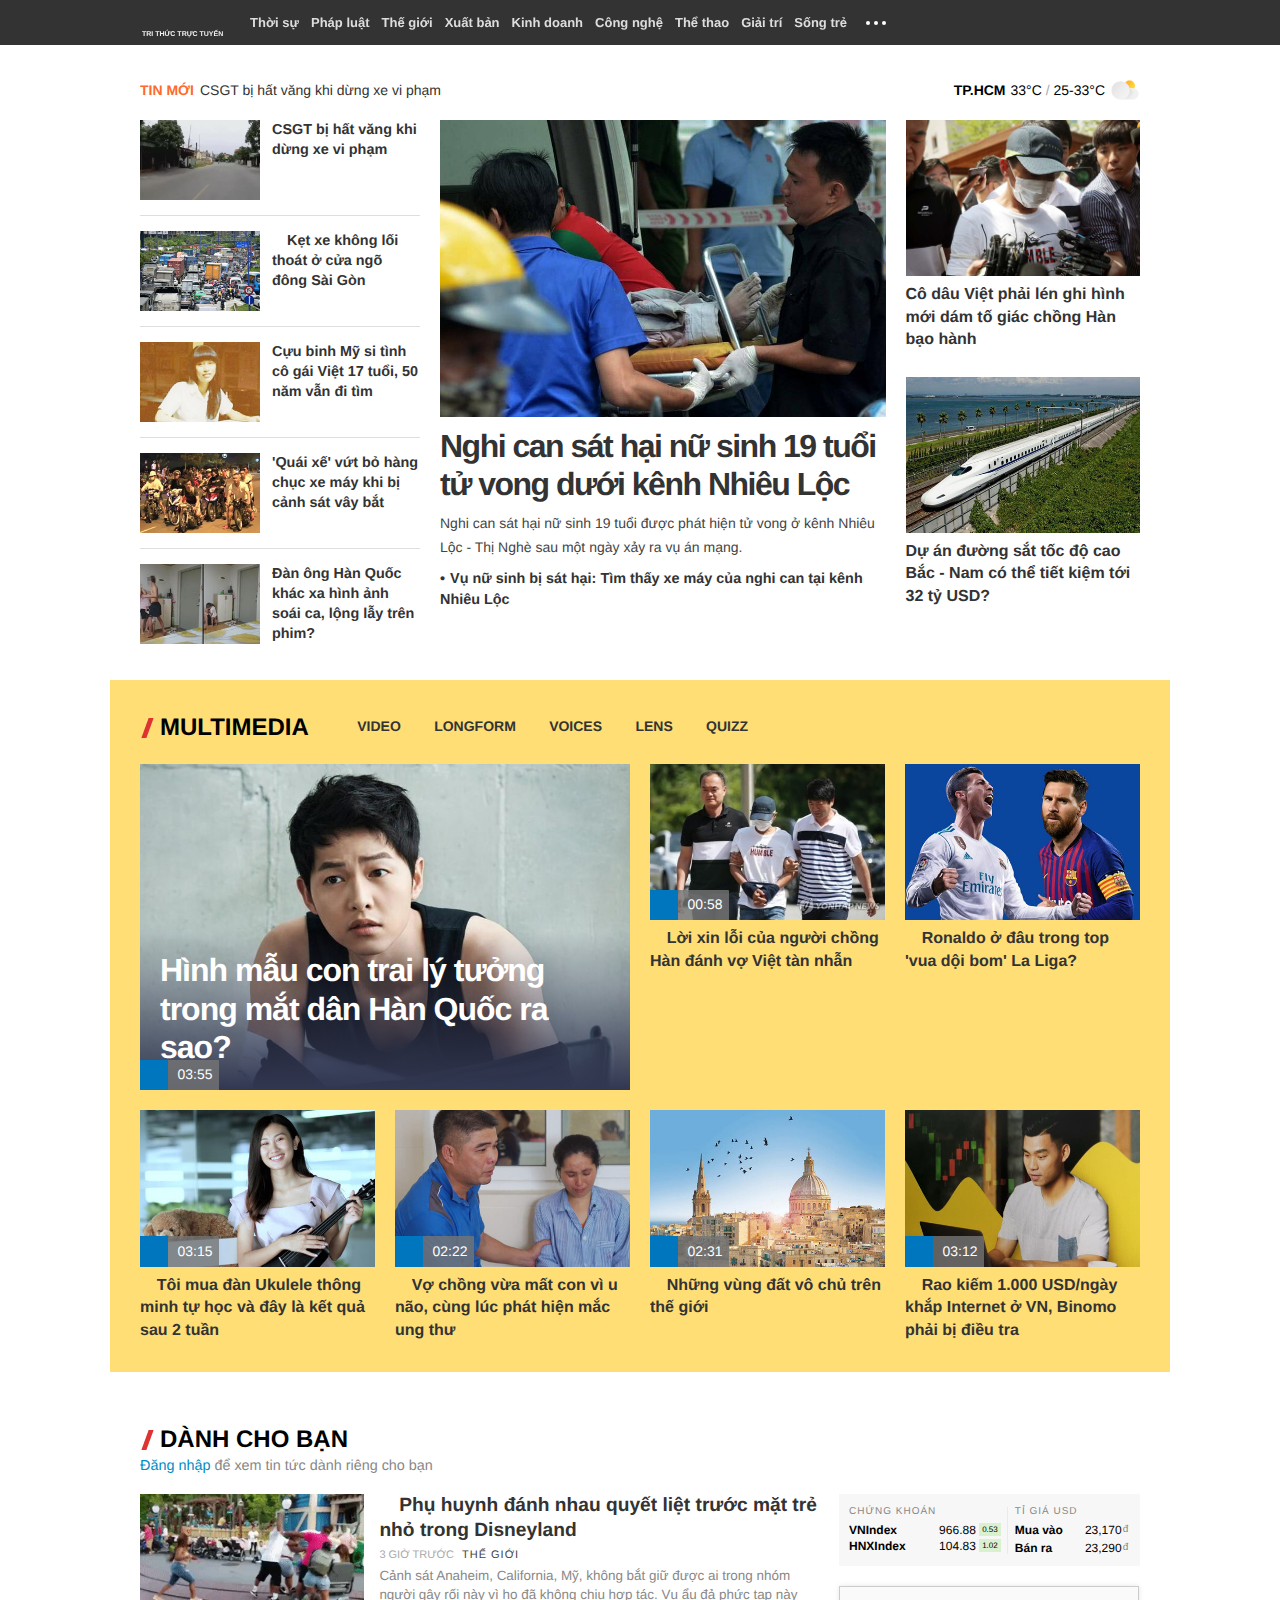
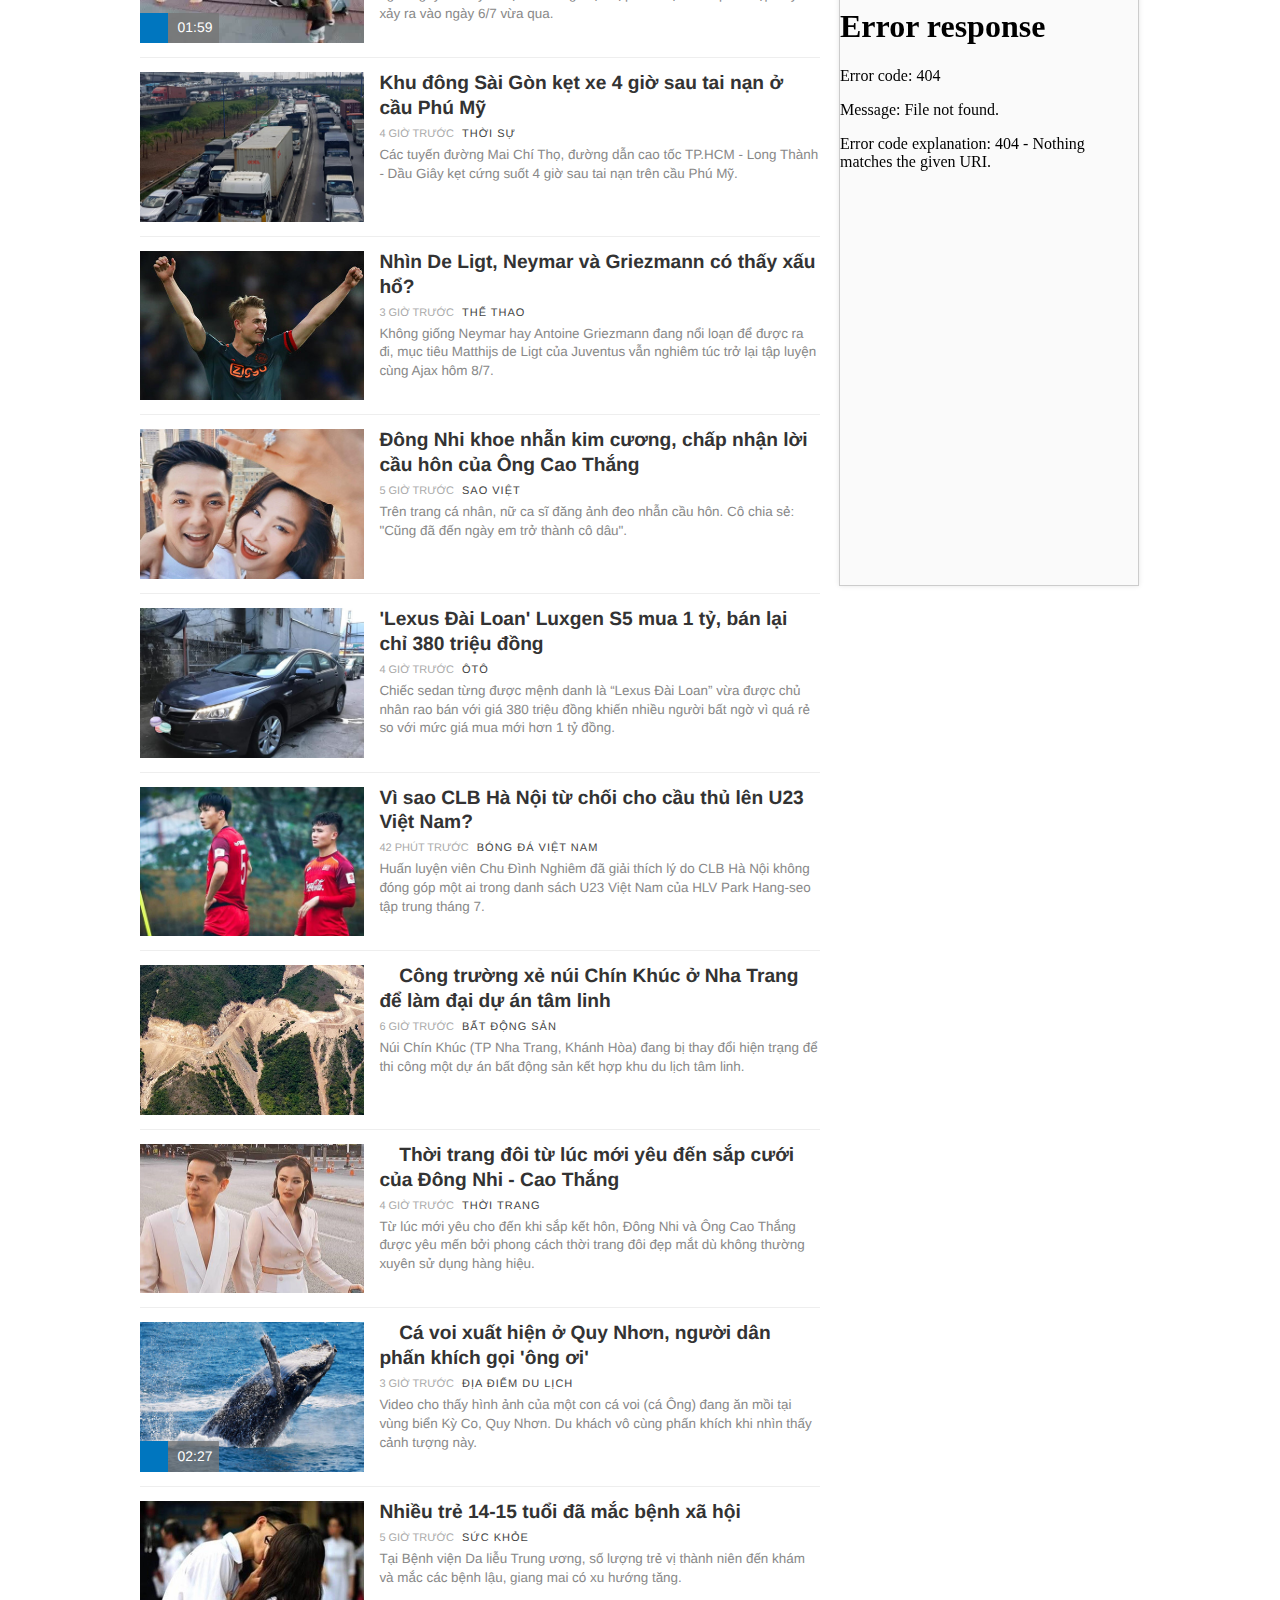
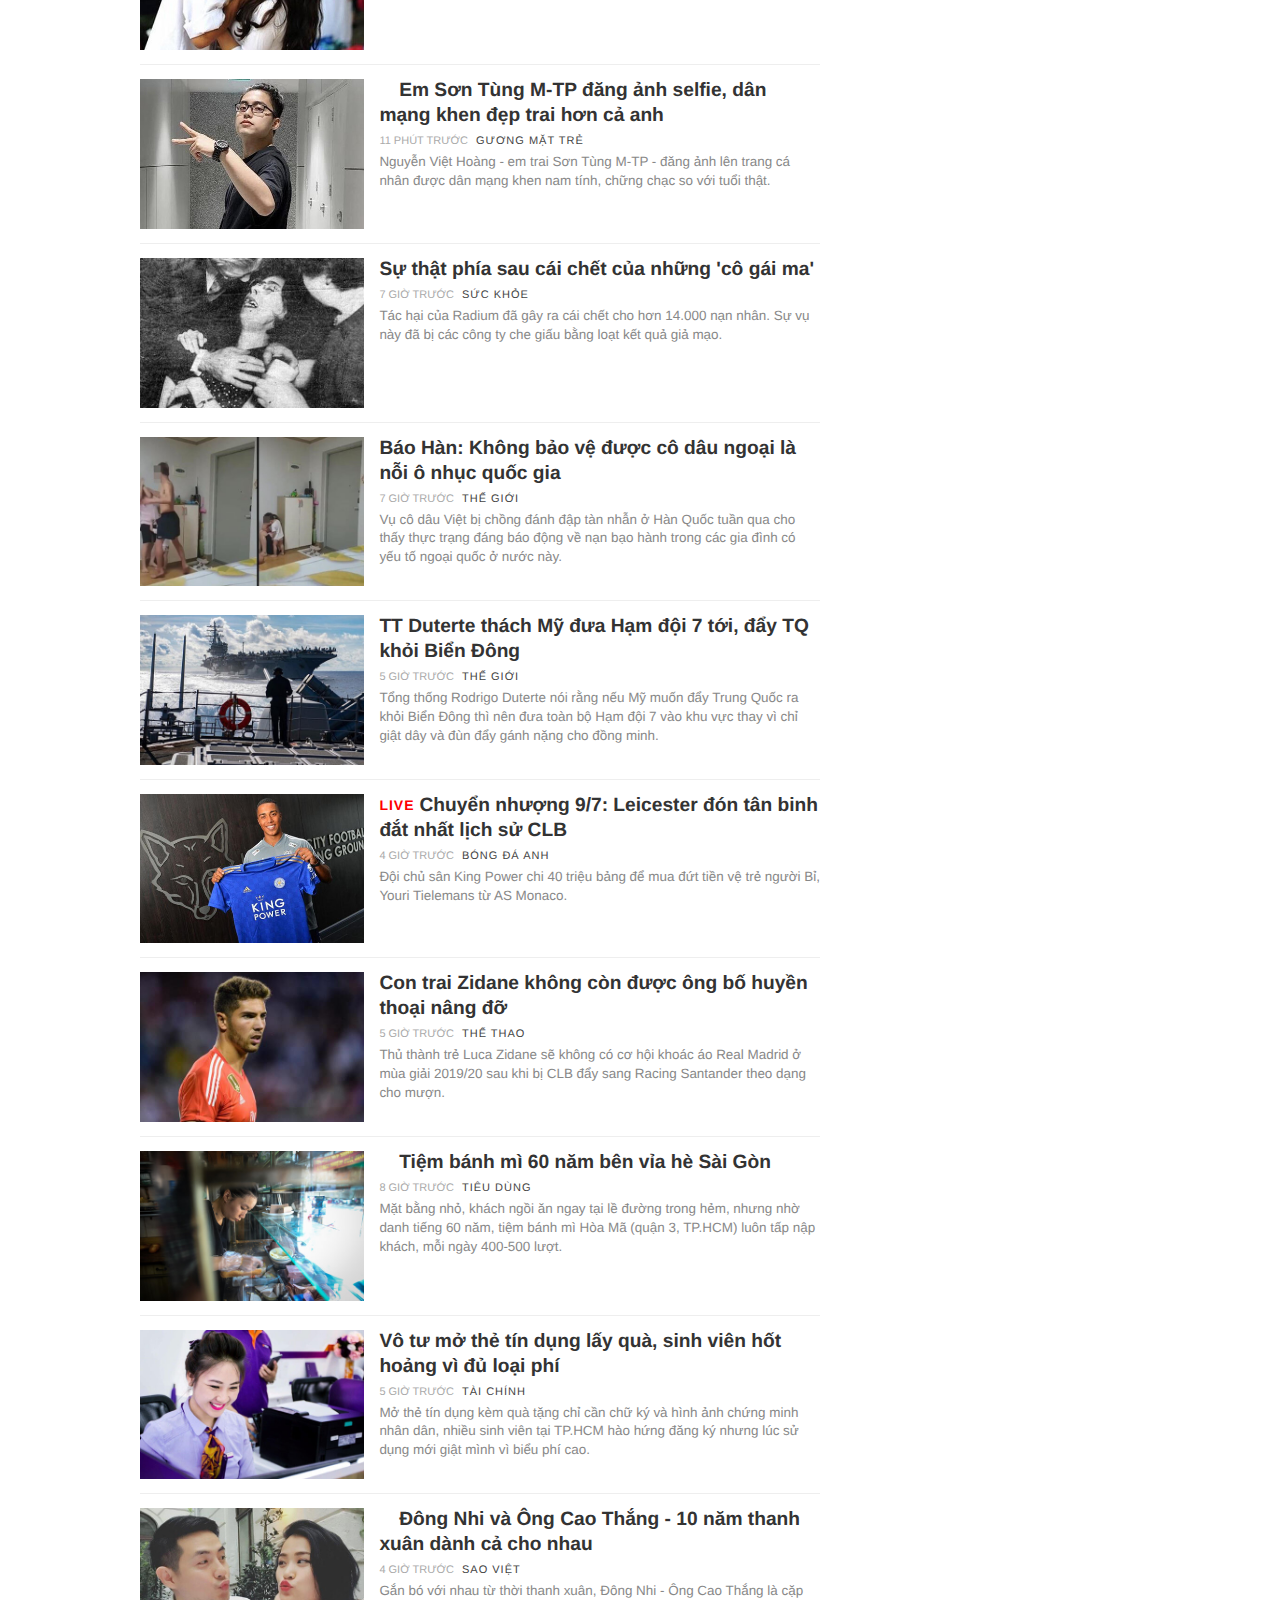
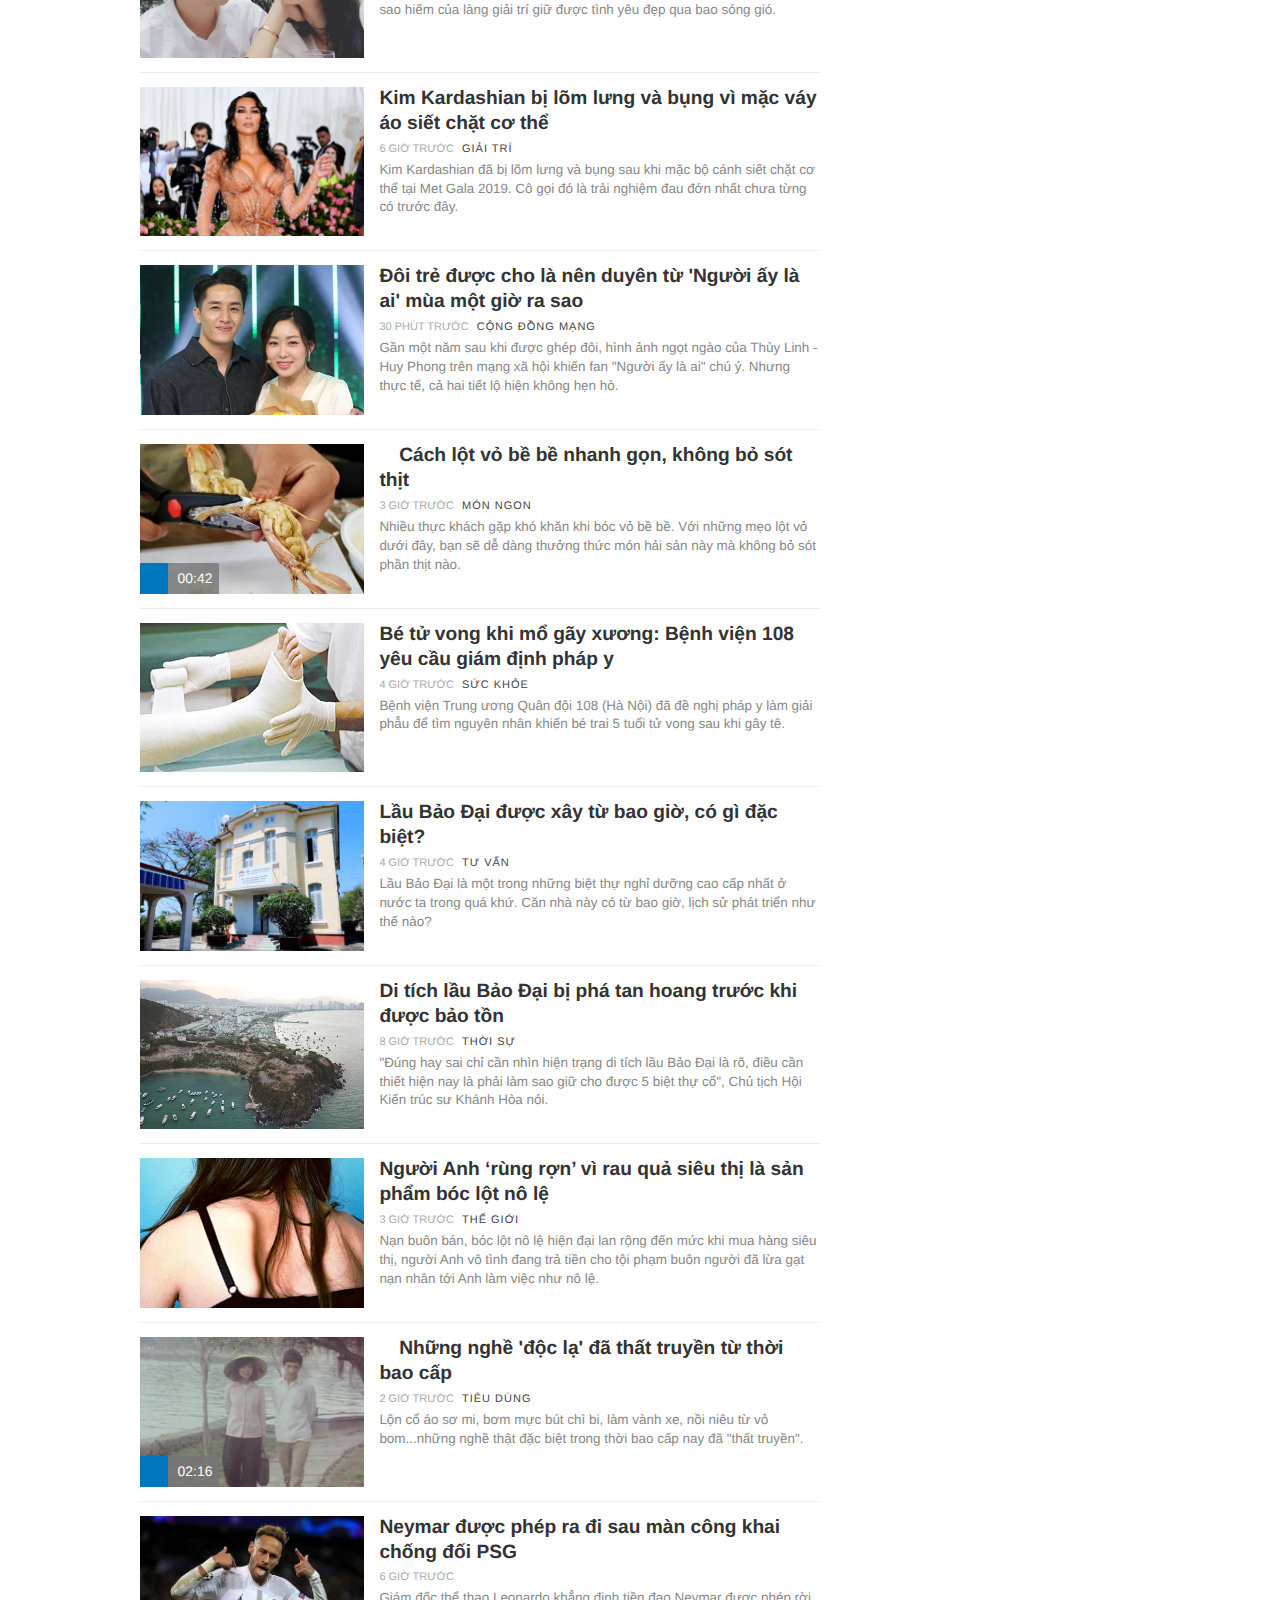
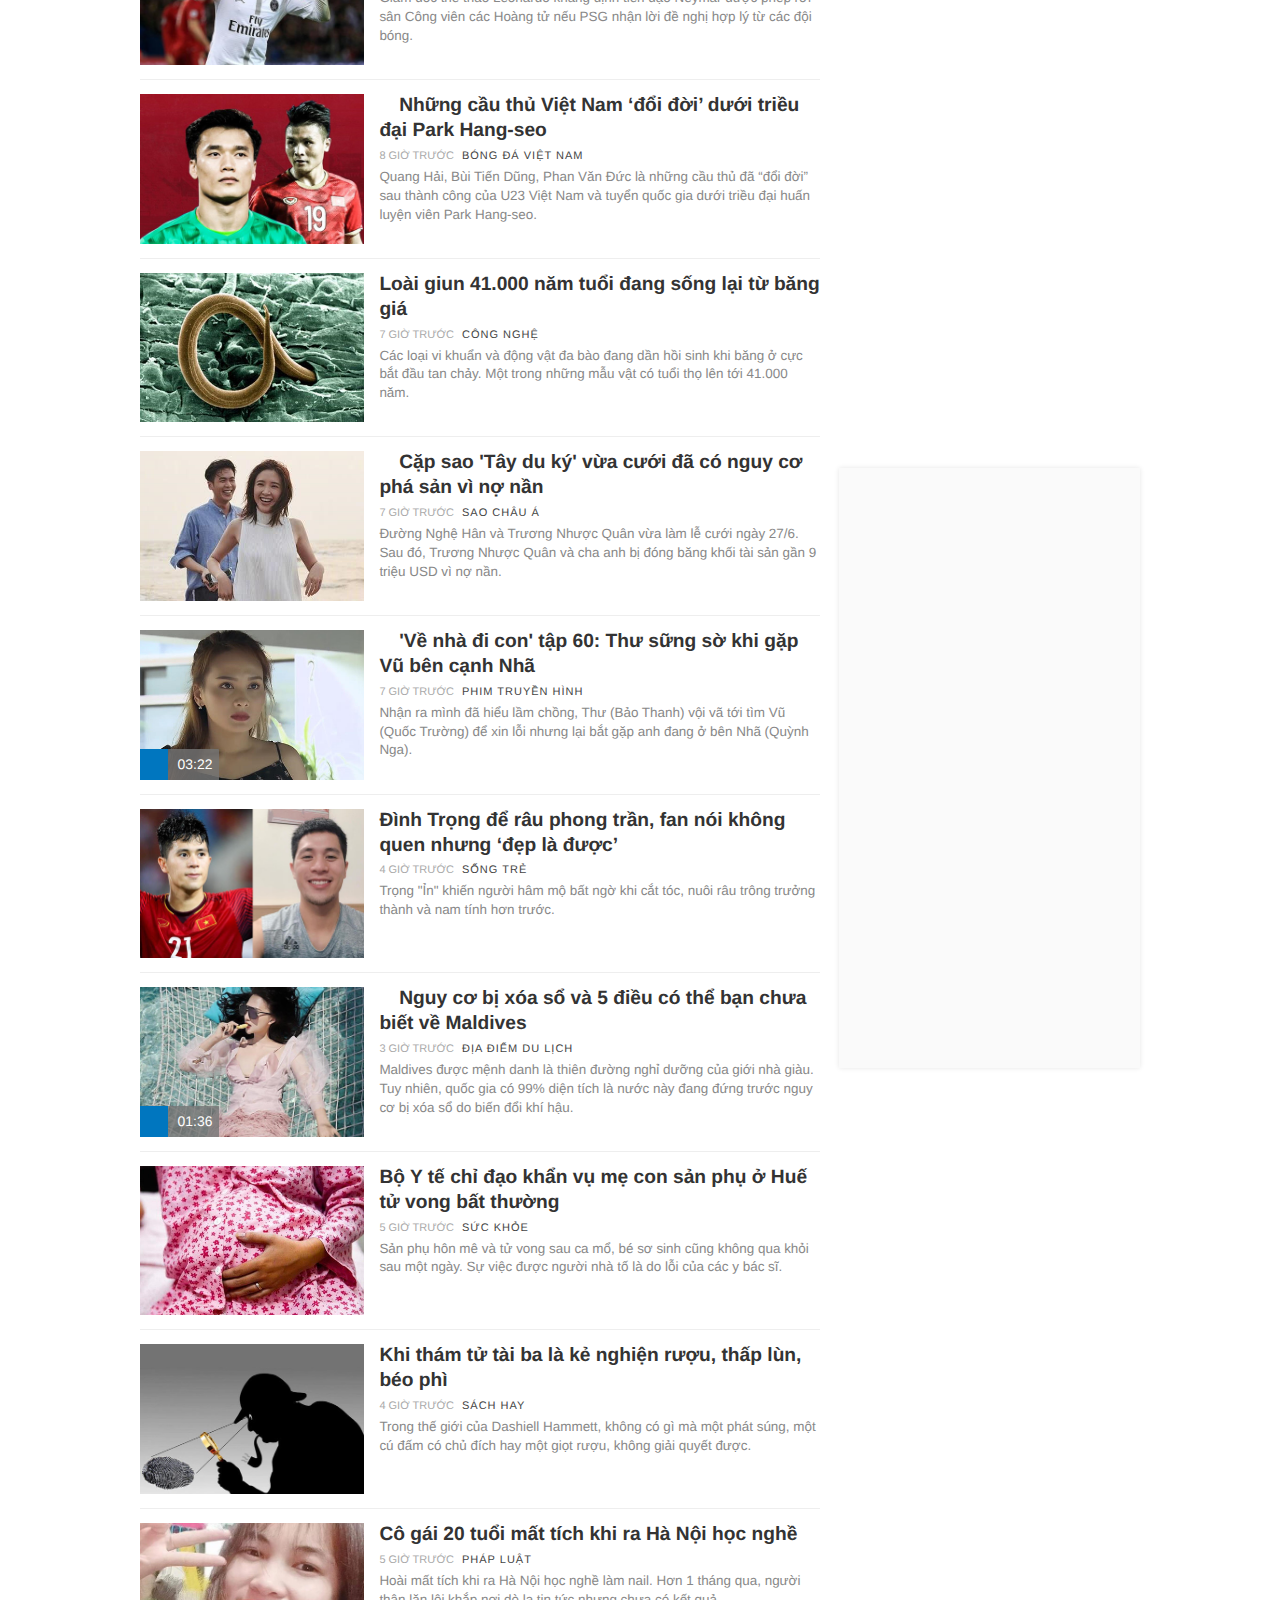
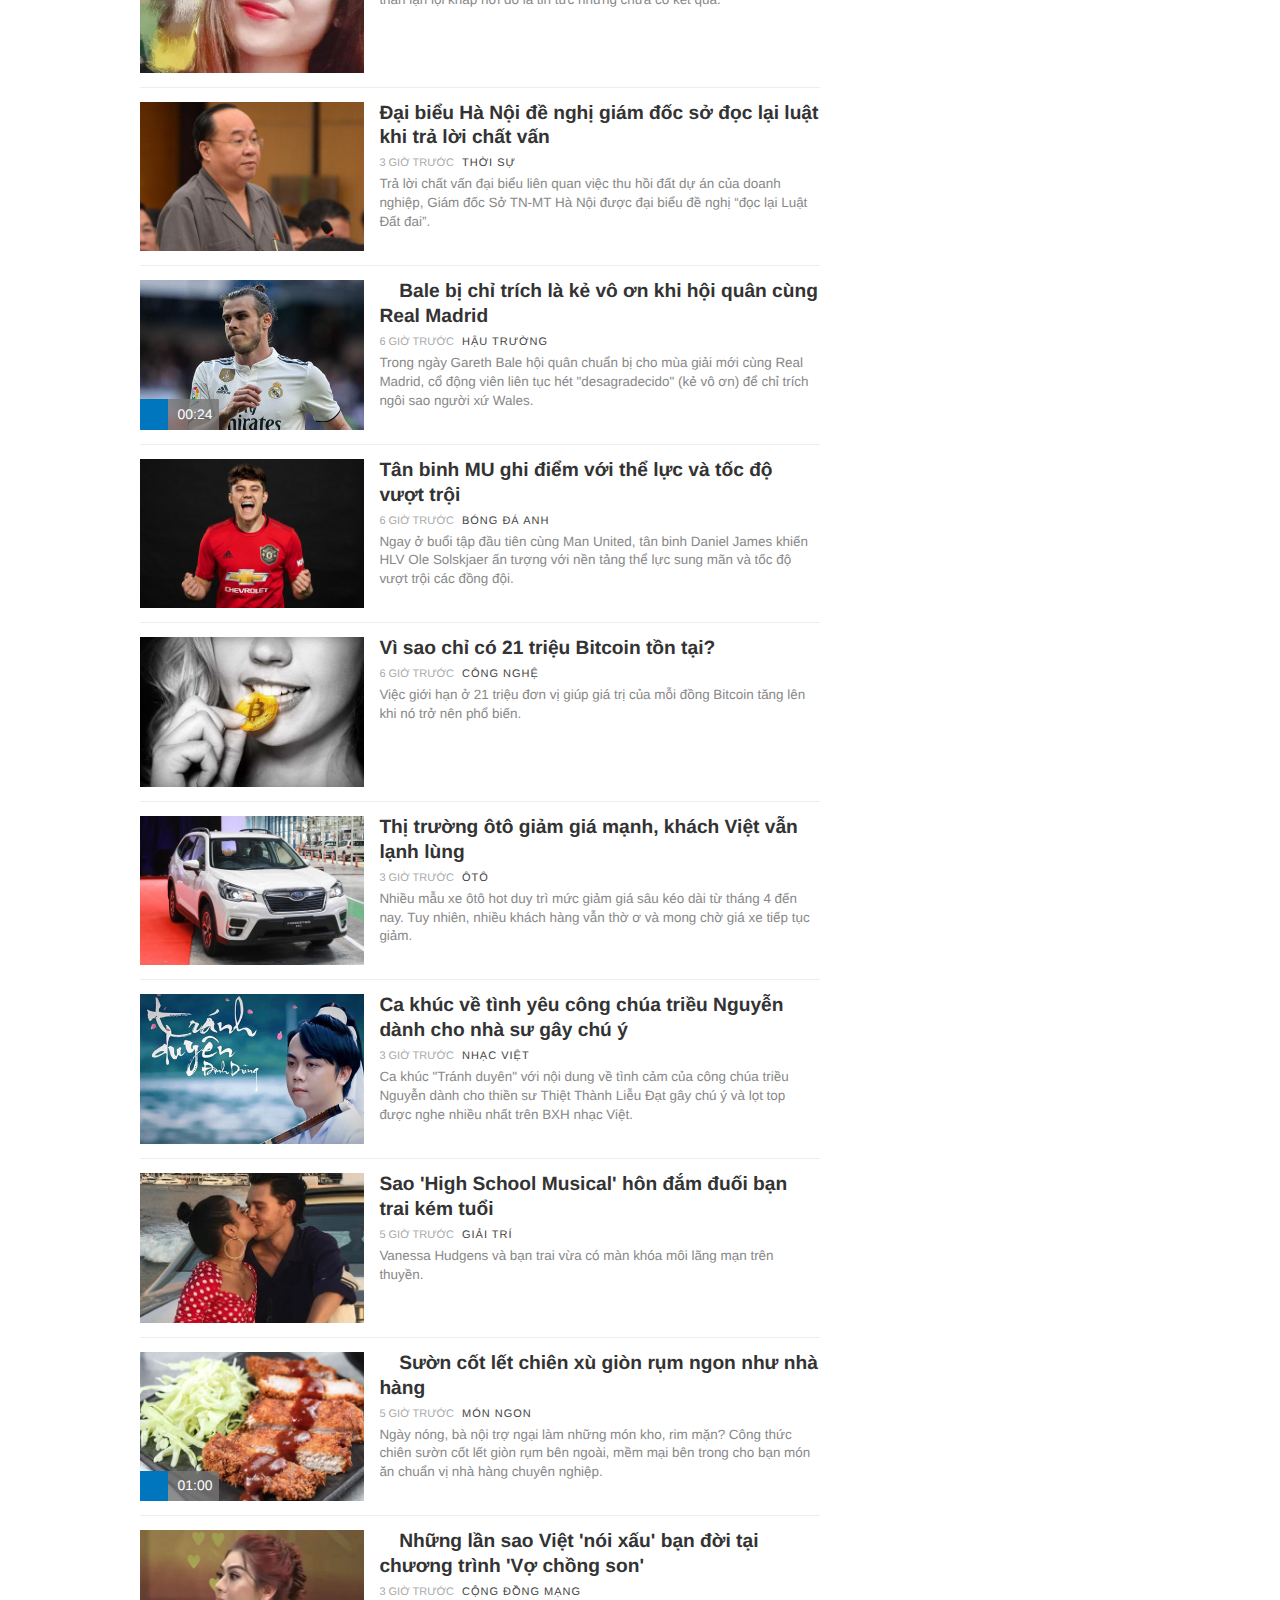
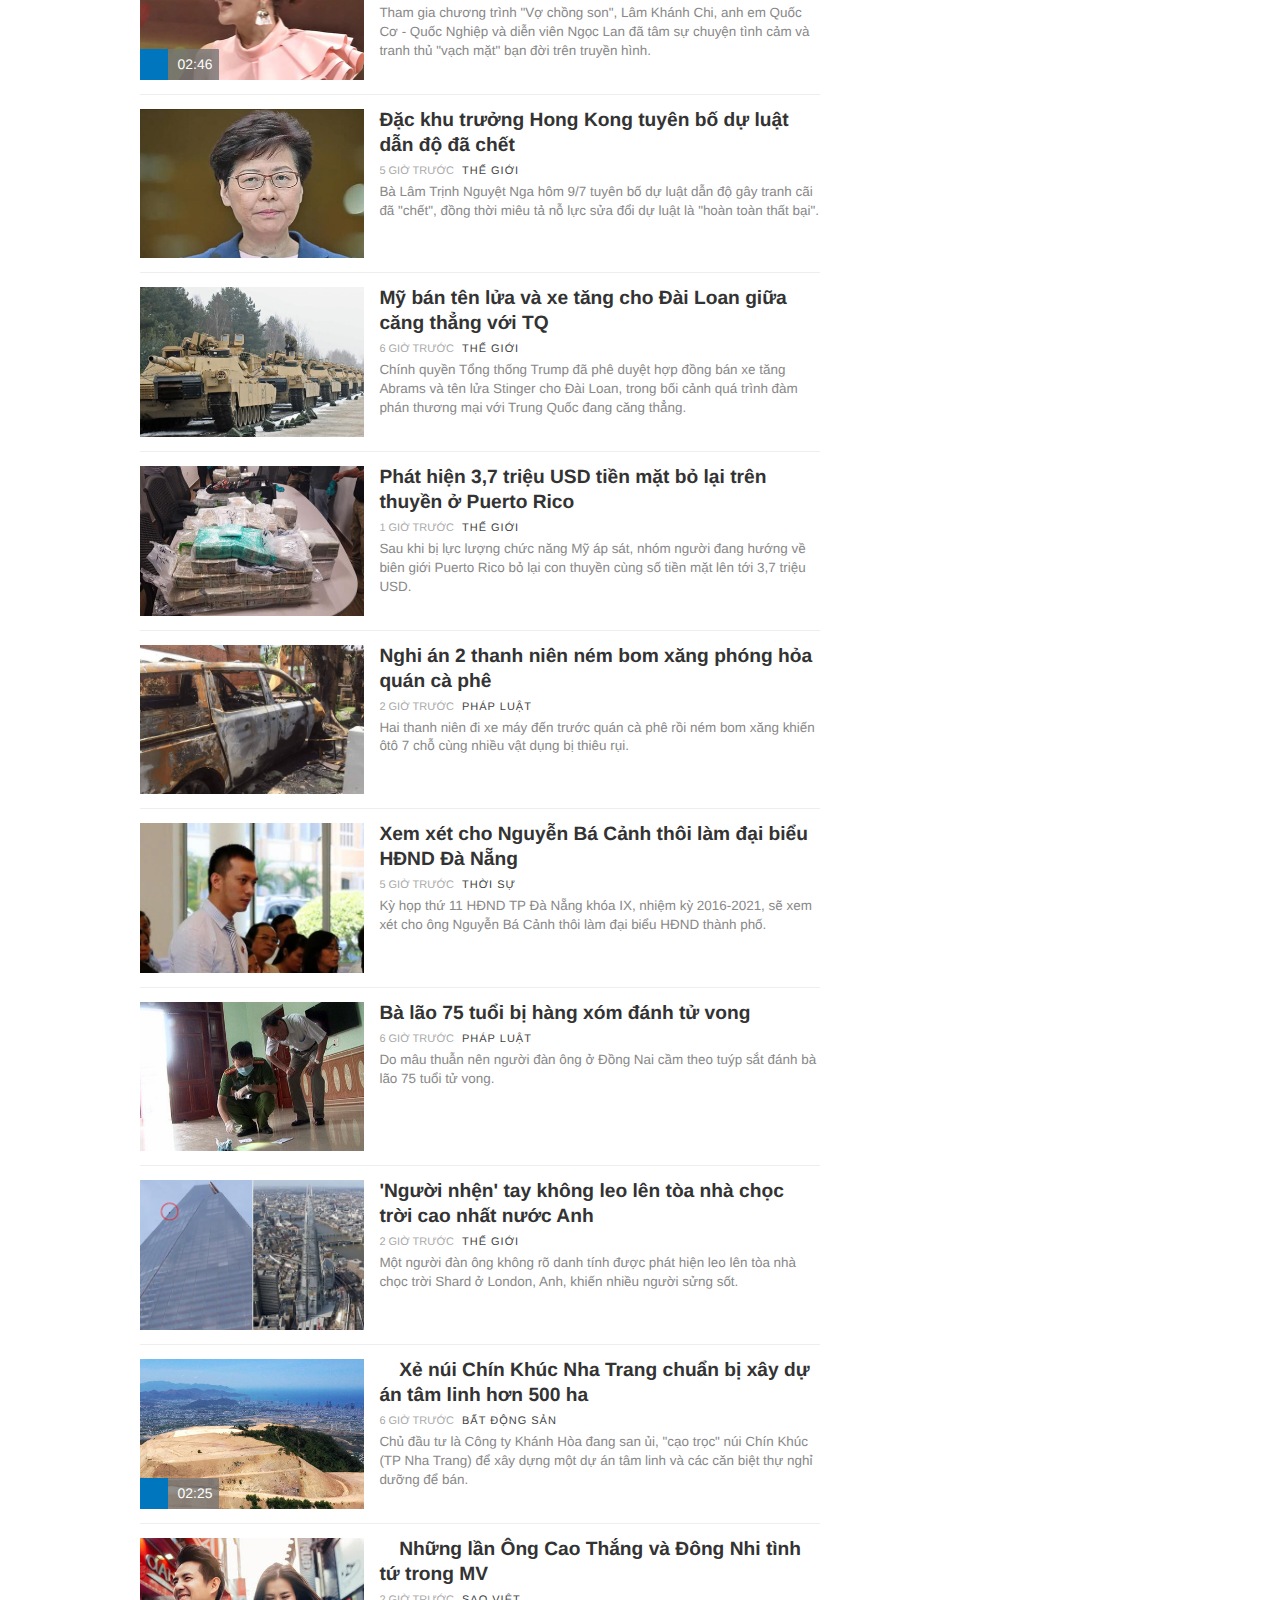
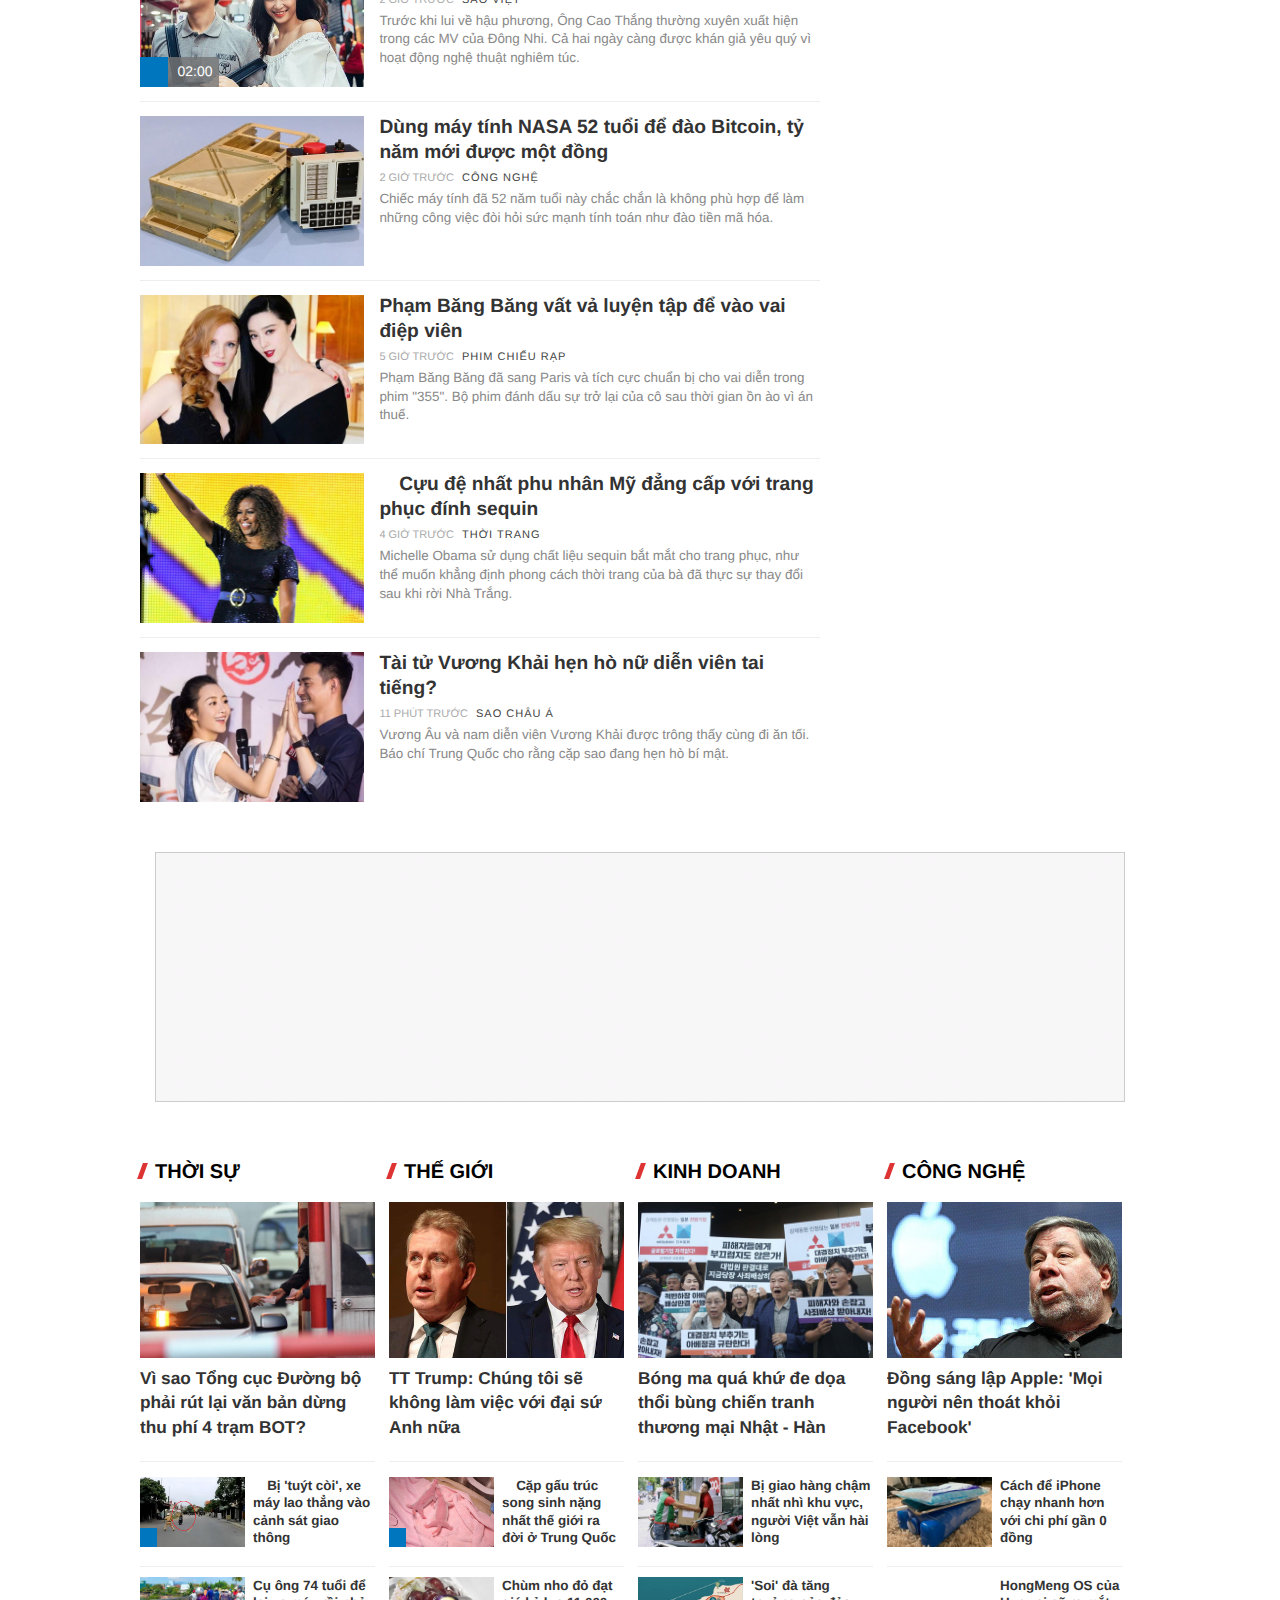
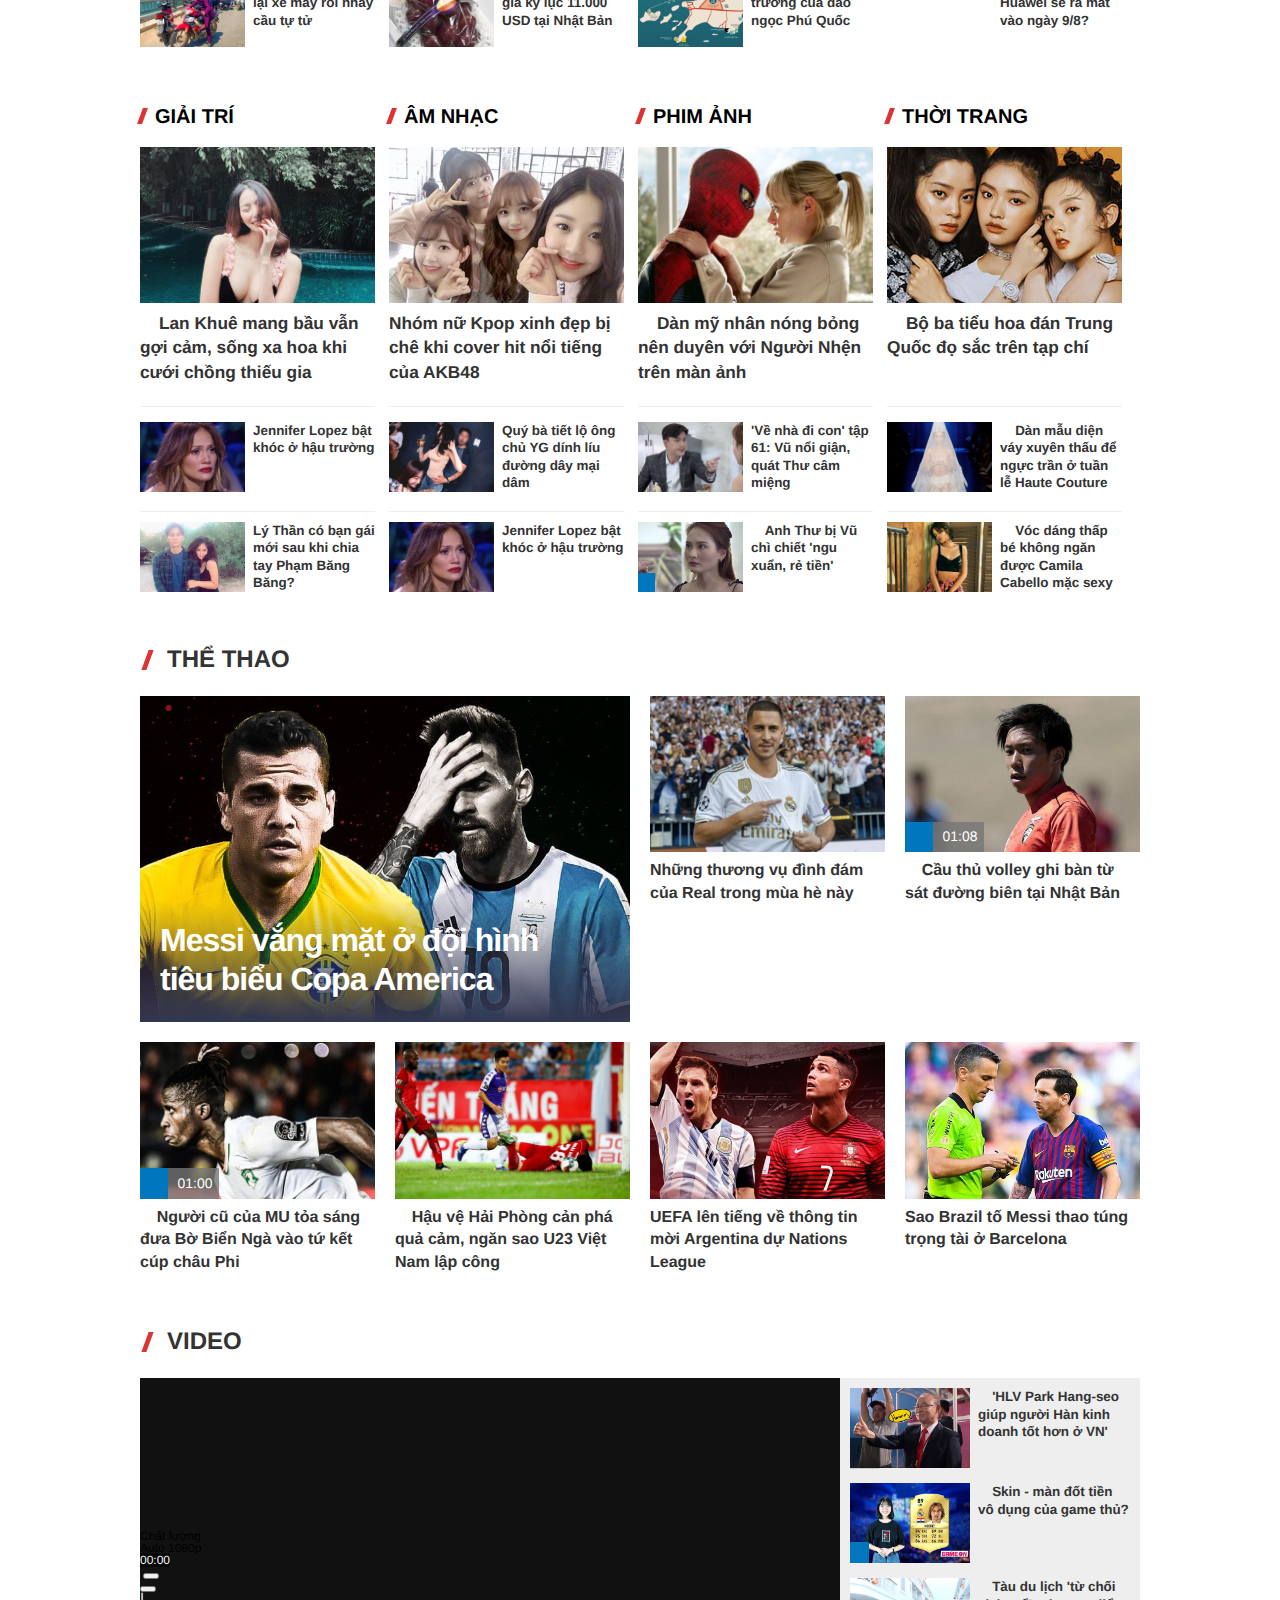
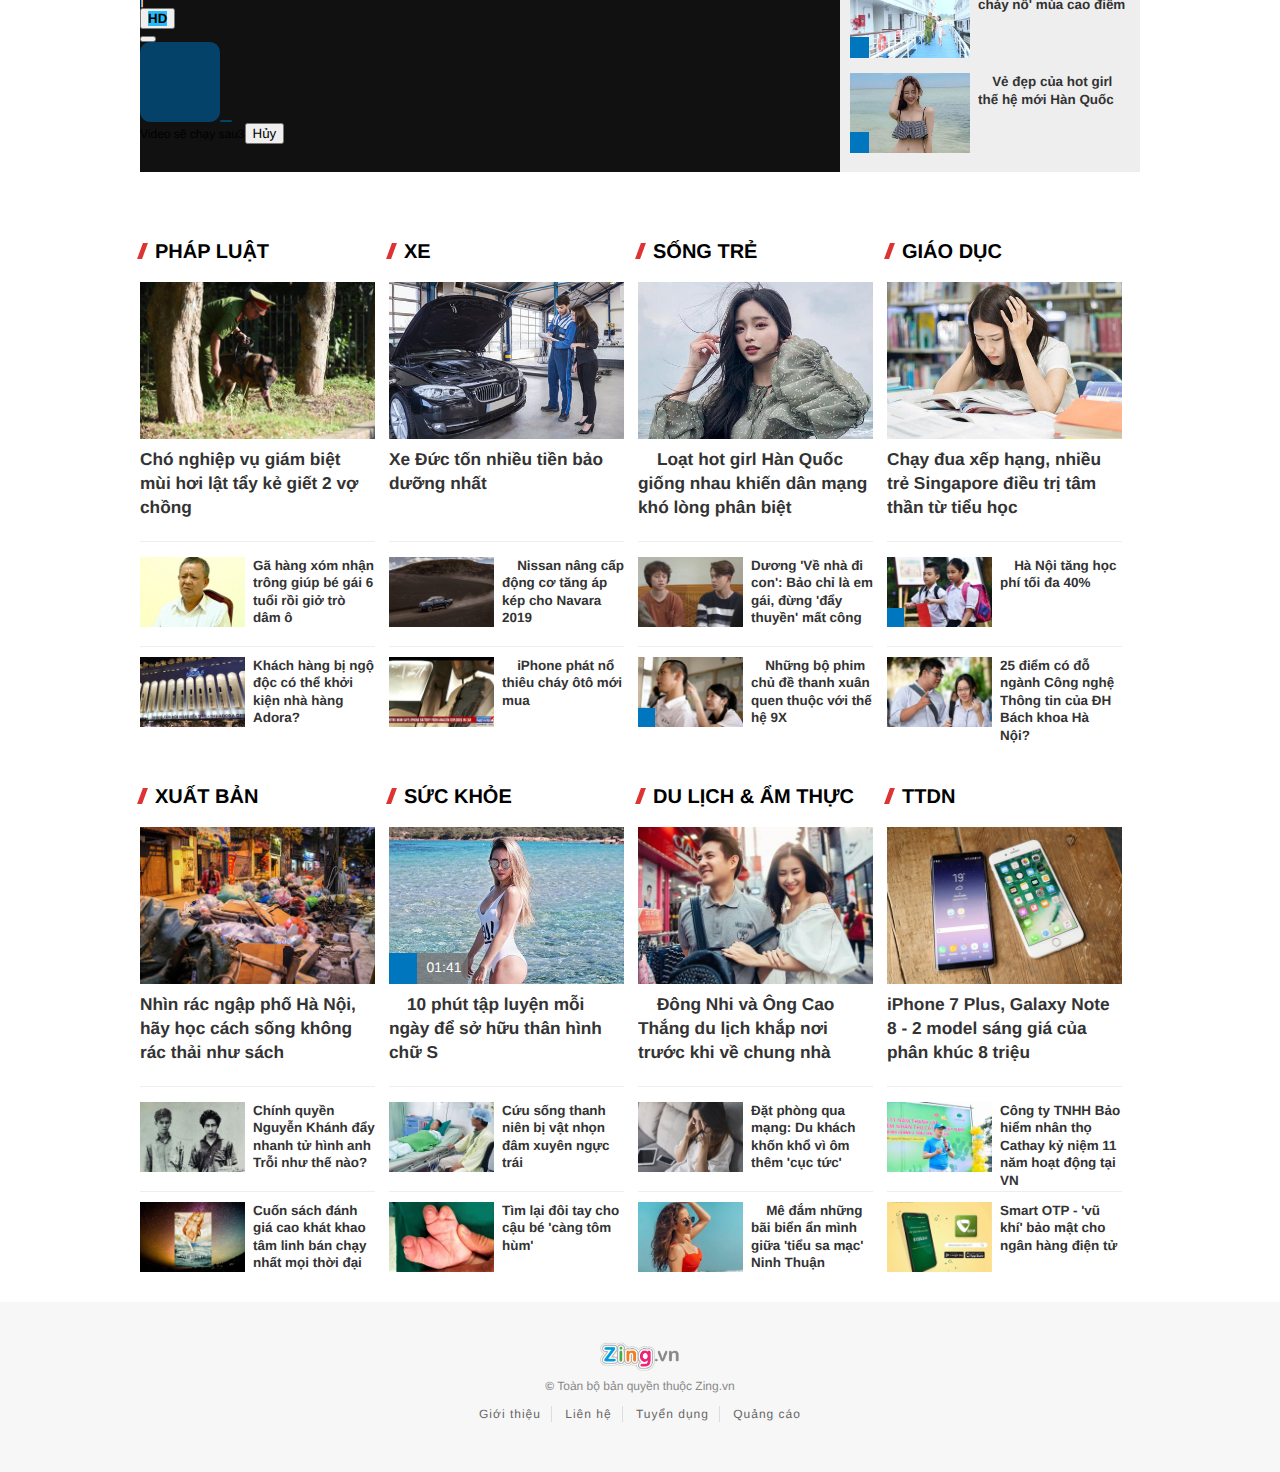
==== commit 0a02f8a1: "a" ====
--- a/index.html
+++ b/index.html
@@ -4935,7 +4935,6 @@
                                 <a
                                     href="https://news.zing.vn/hongmeng-os-cua-huawei-se-ra-mat-vao-ngay-98-post965045.html">
 
-                                    <img src="zing_files/HongmengOScuaHuawei640size640x335znd.jpg" class=" unveil">
                                 </a>
                             </p>
                             <header>
@@ -9594,8 +9593,7 @@
     <footer>
         <div class="page-wrapper">
             <div class="info">
-                <a class="logo" href="http://news.zing.vn/"><img src="zing_files/logo_zing_transparent.png"
-                        width="130"></a>
+                <a class="logo" href="http://news.zing.vn/"><img src="zing_files/logo_zing_transparent.png" width="130"></a>
                 <p class=" copyright"><strong>©</strong> Toàn bộ bản quyền thuộc Zing.vn</p>
             </div>
             <ul class="links">
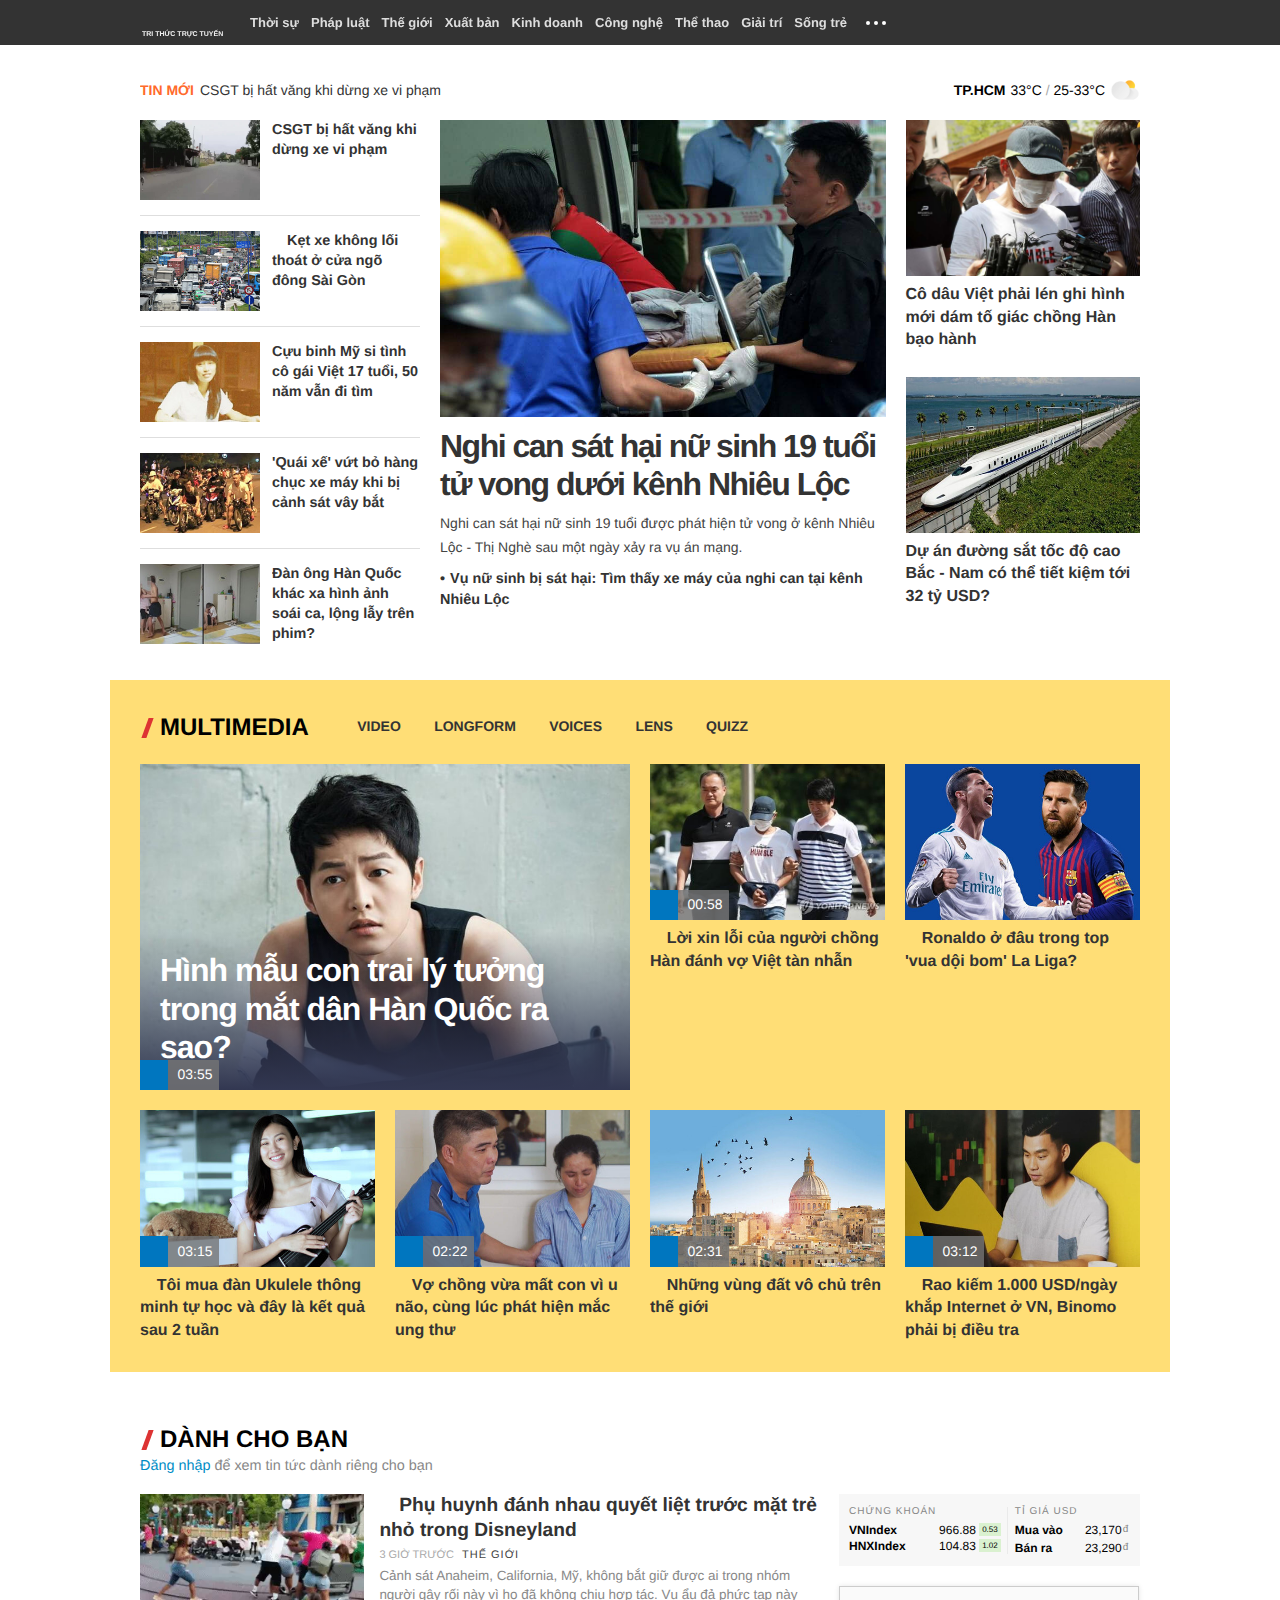
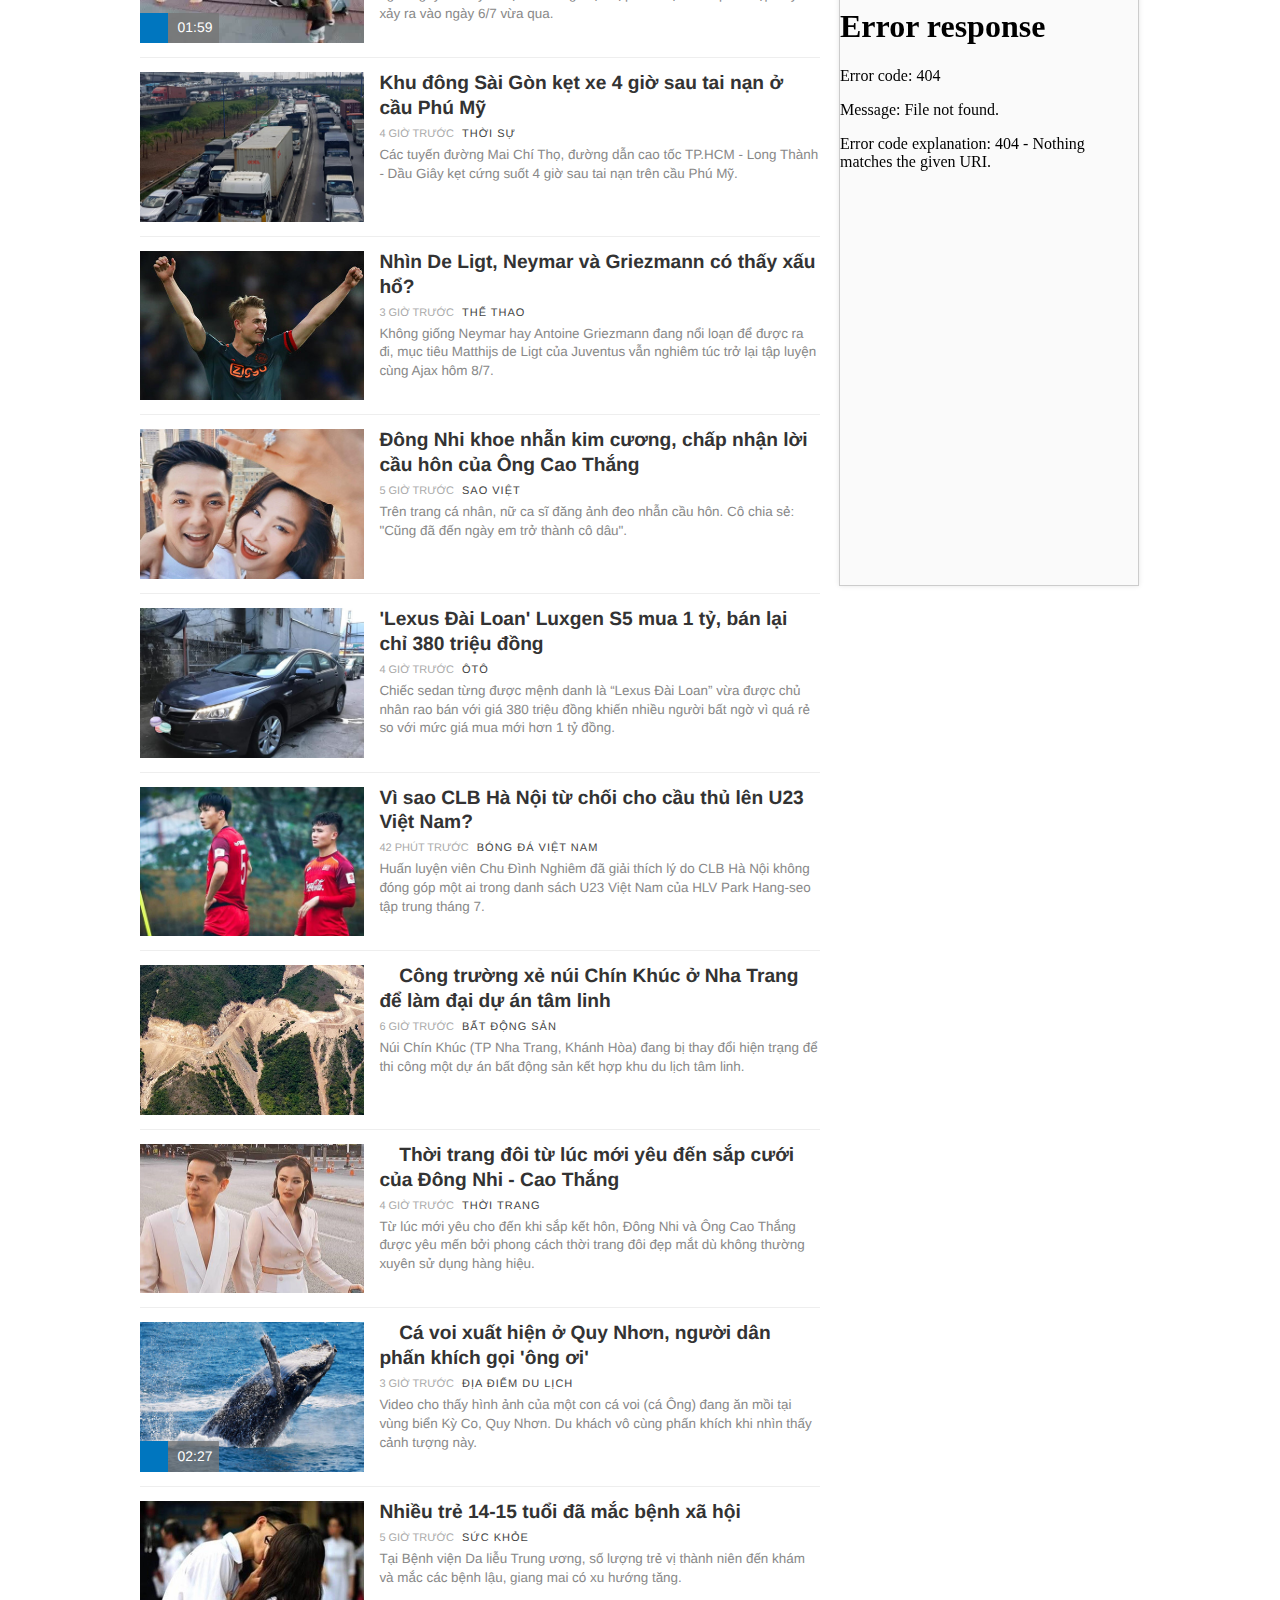
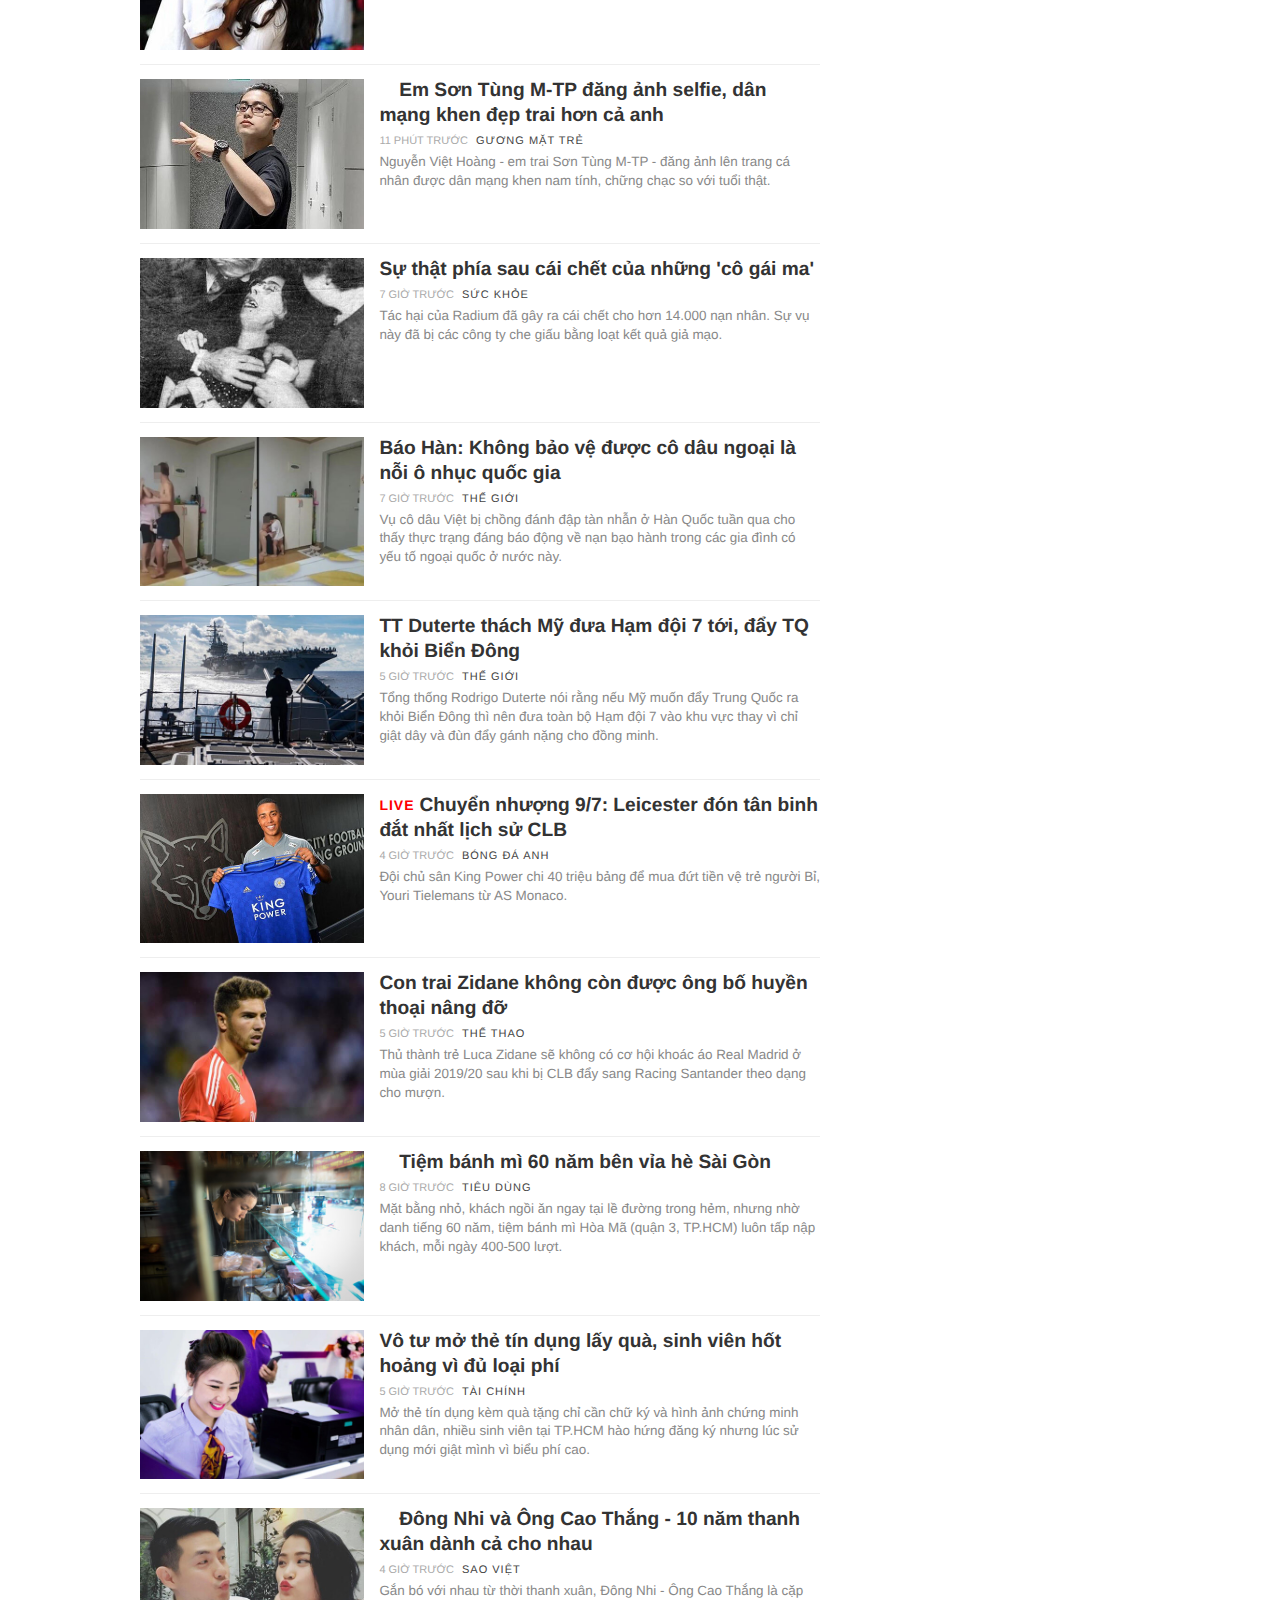
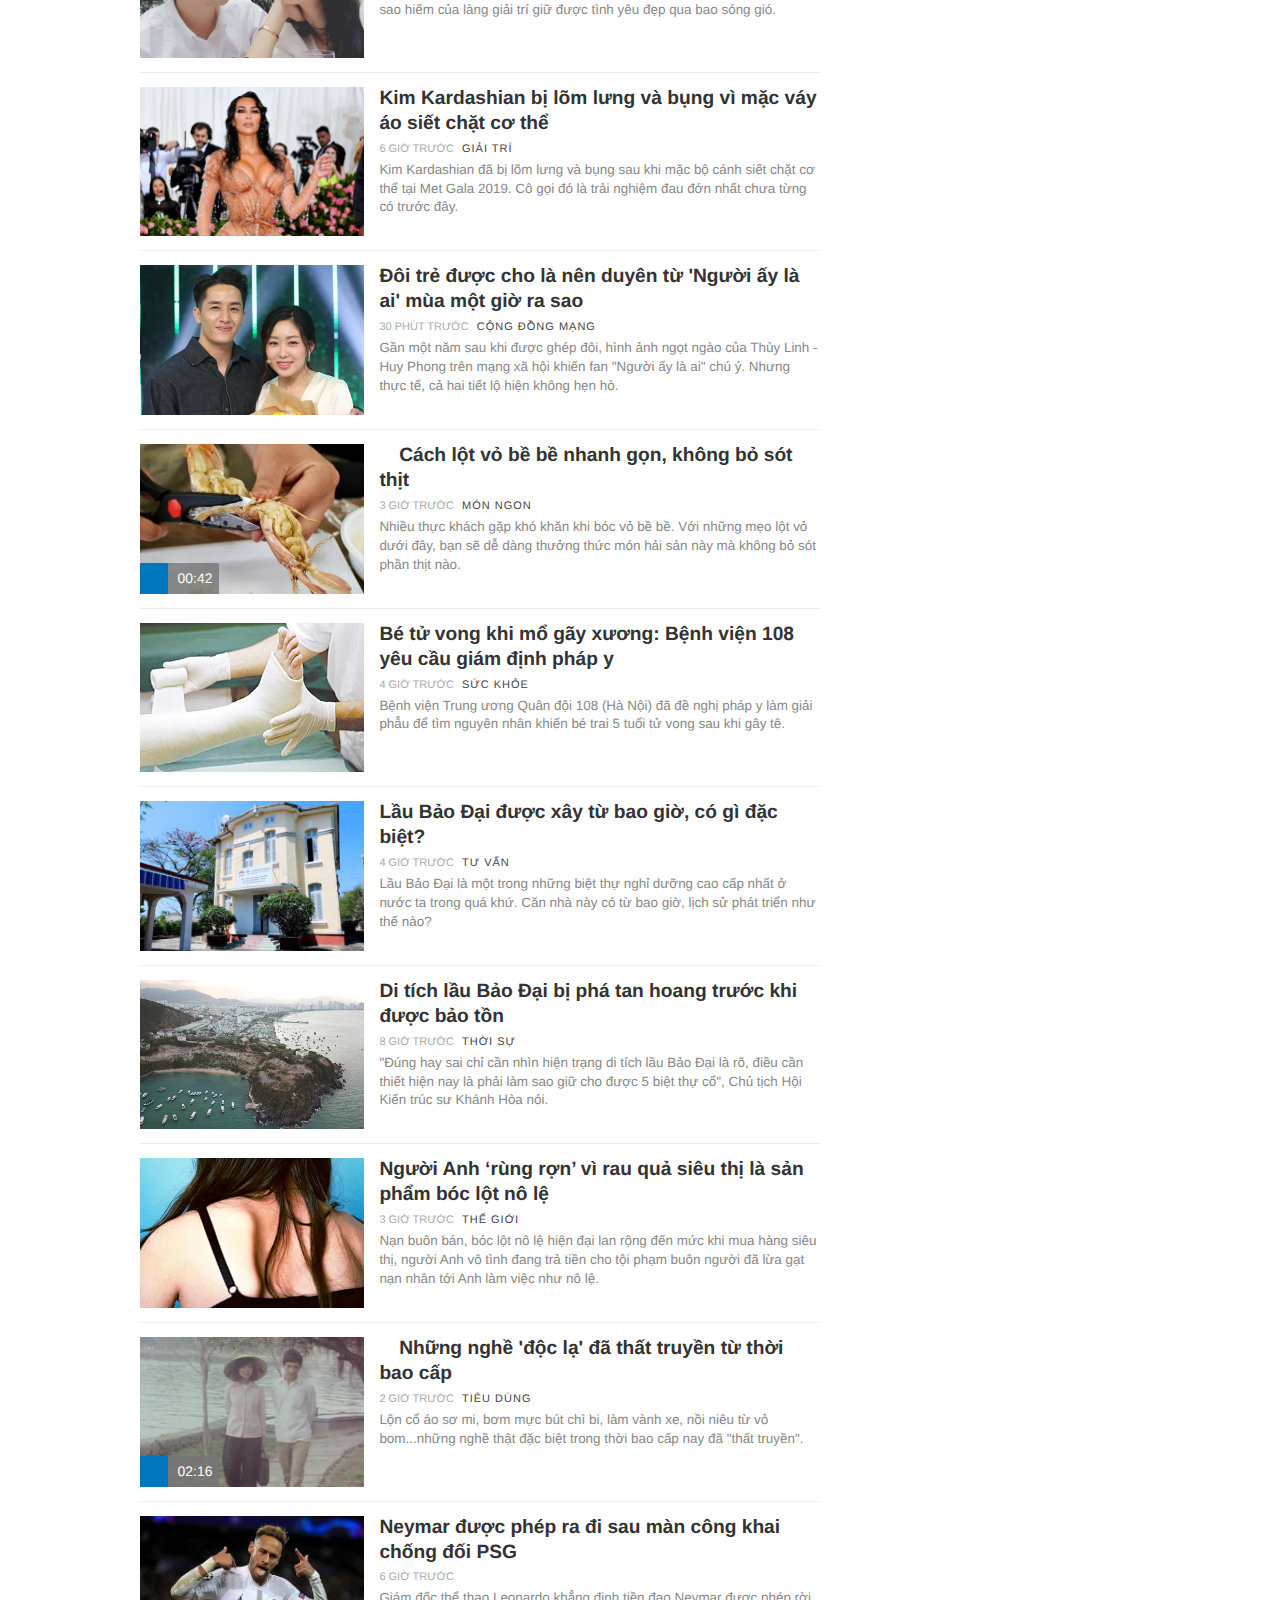
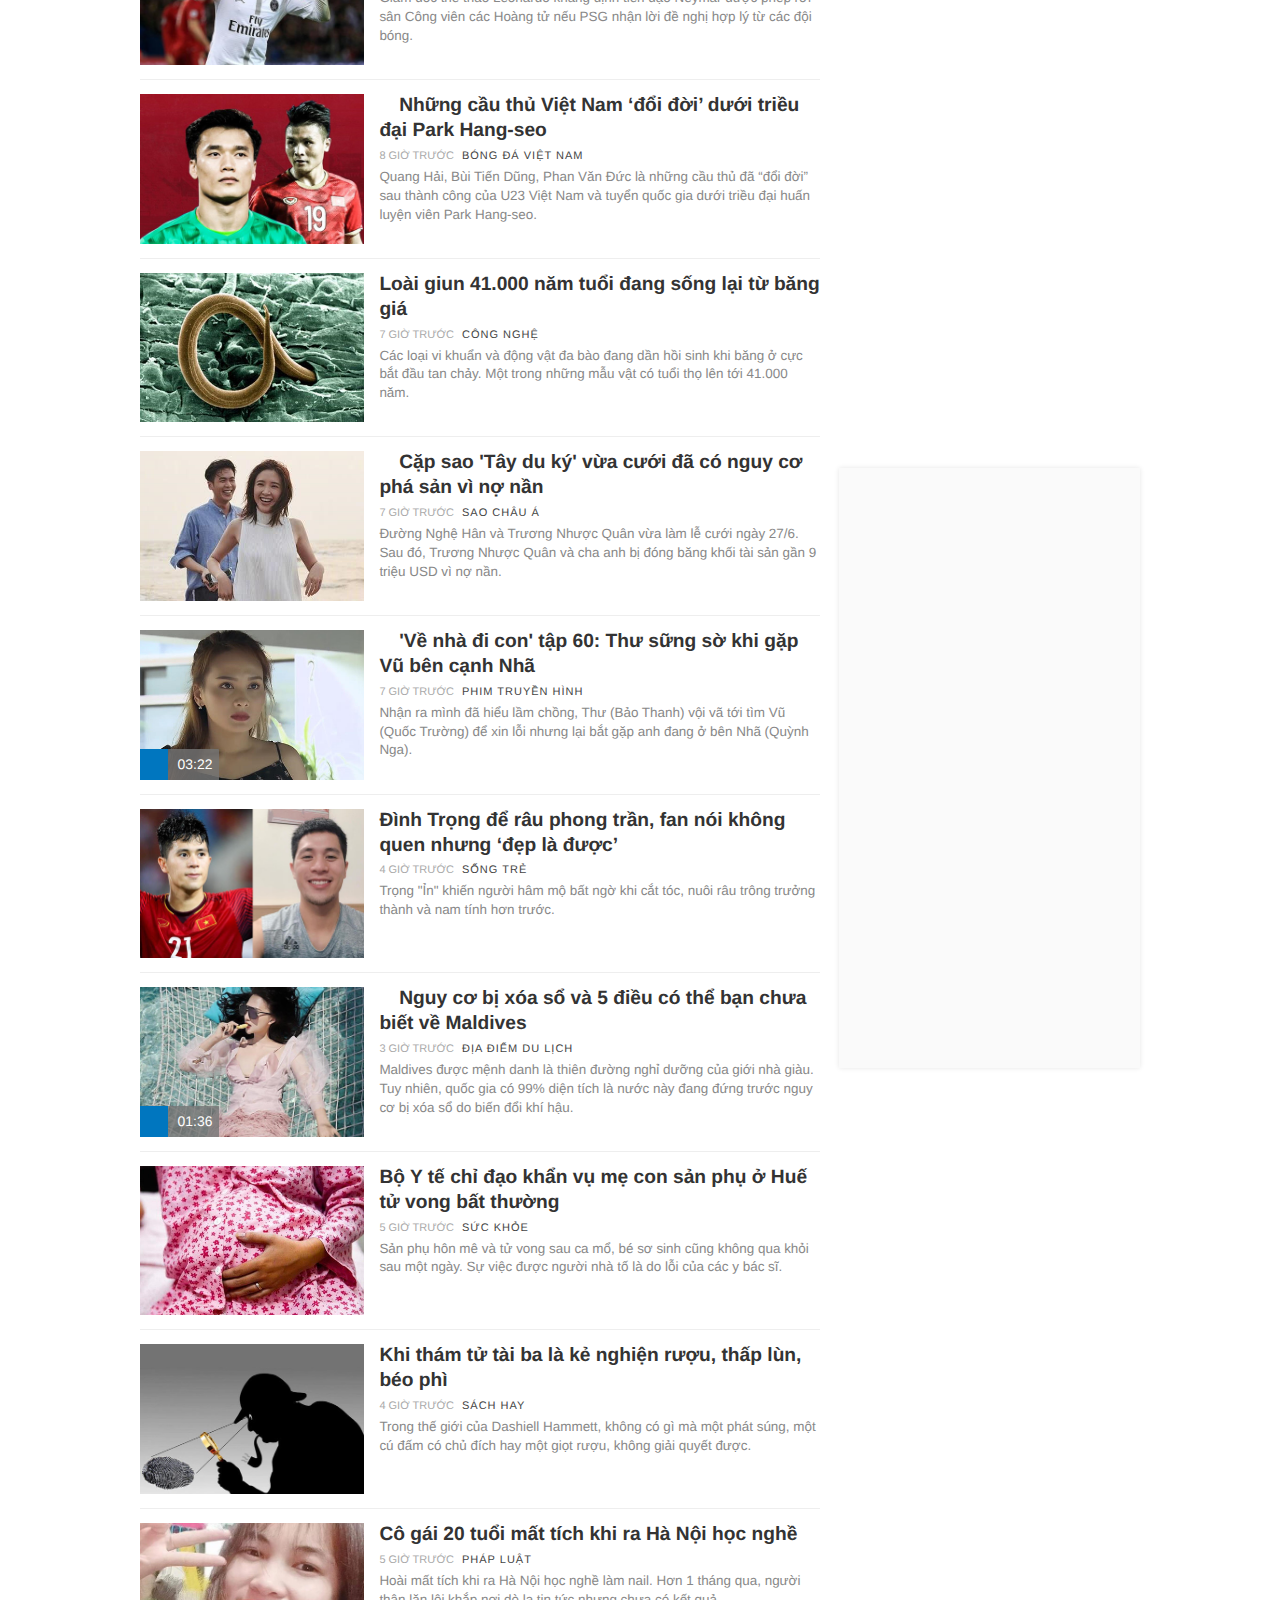
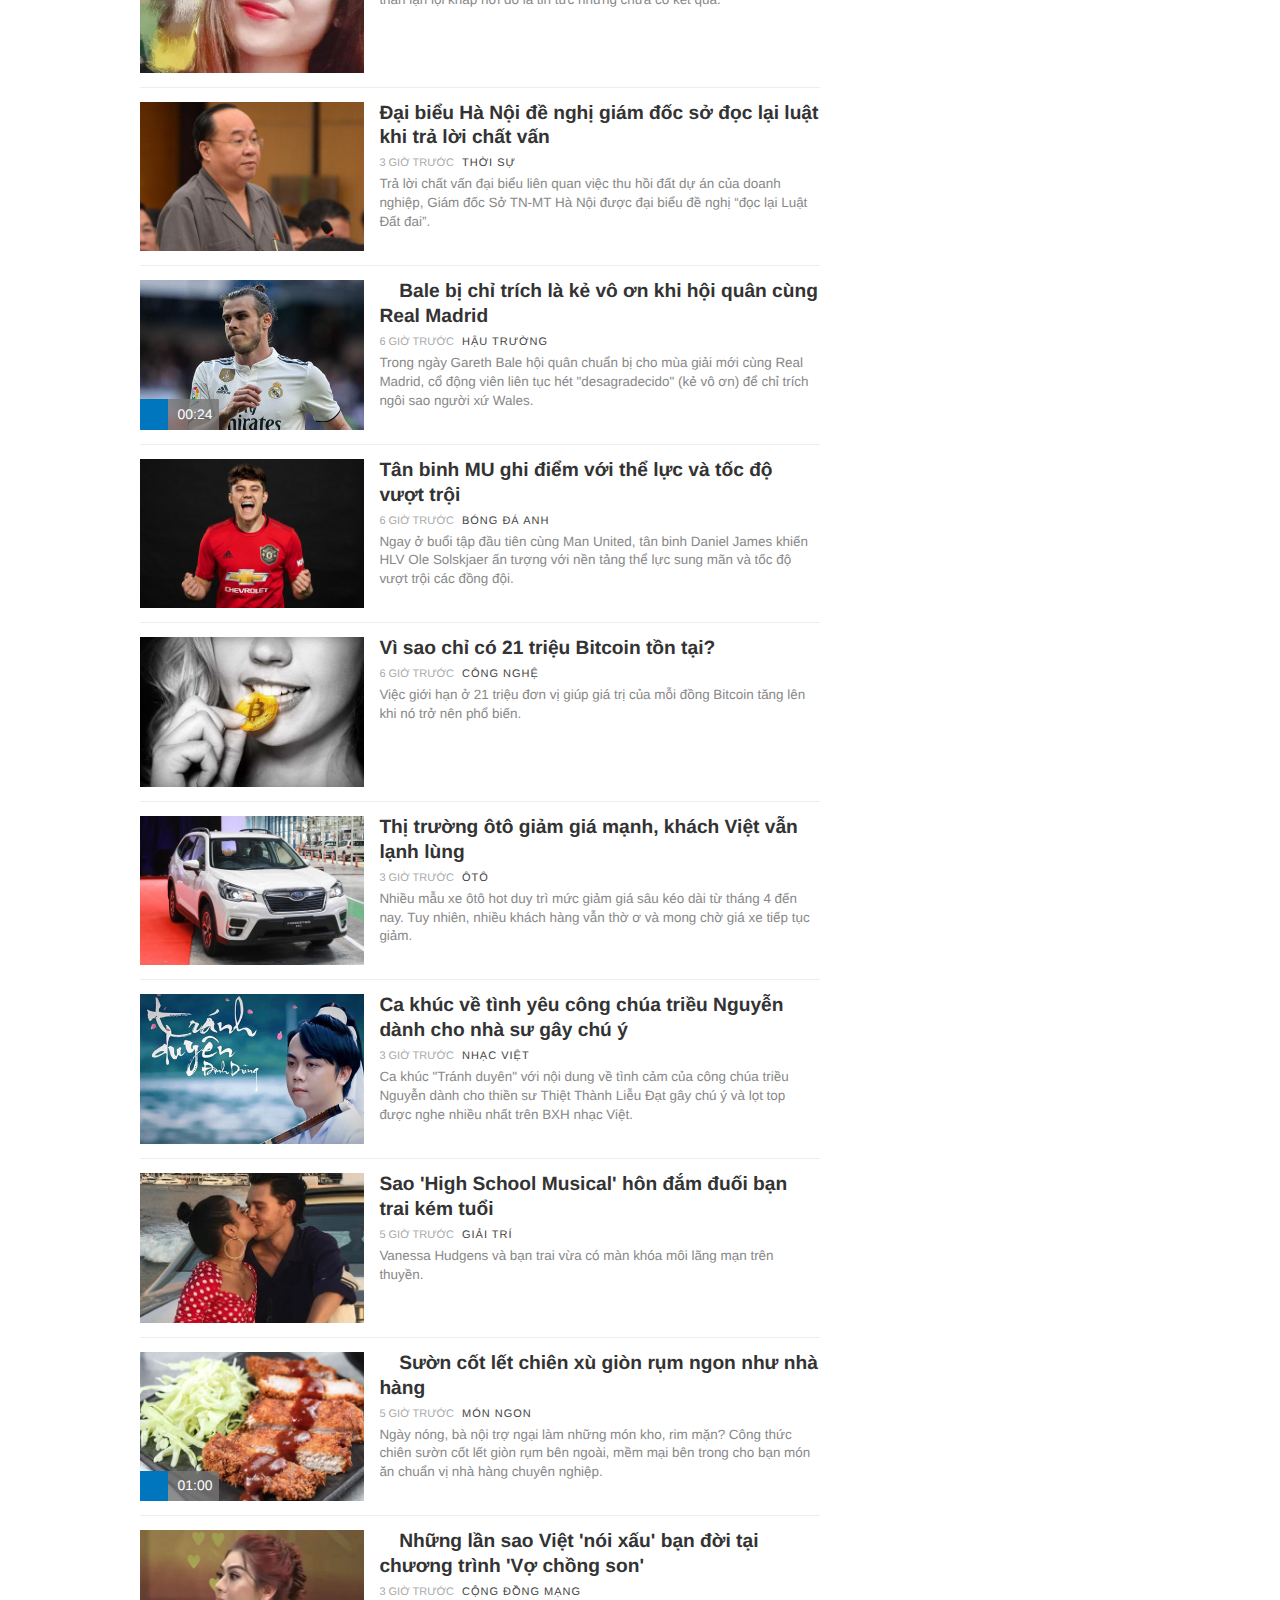
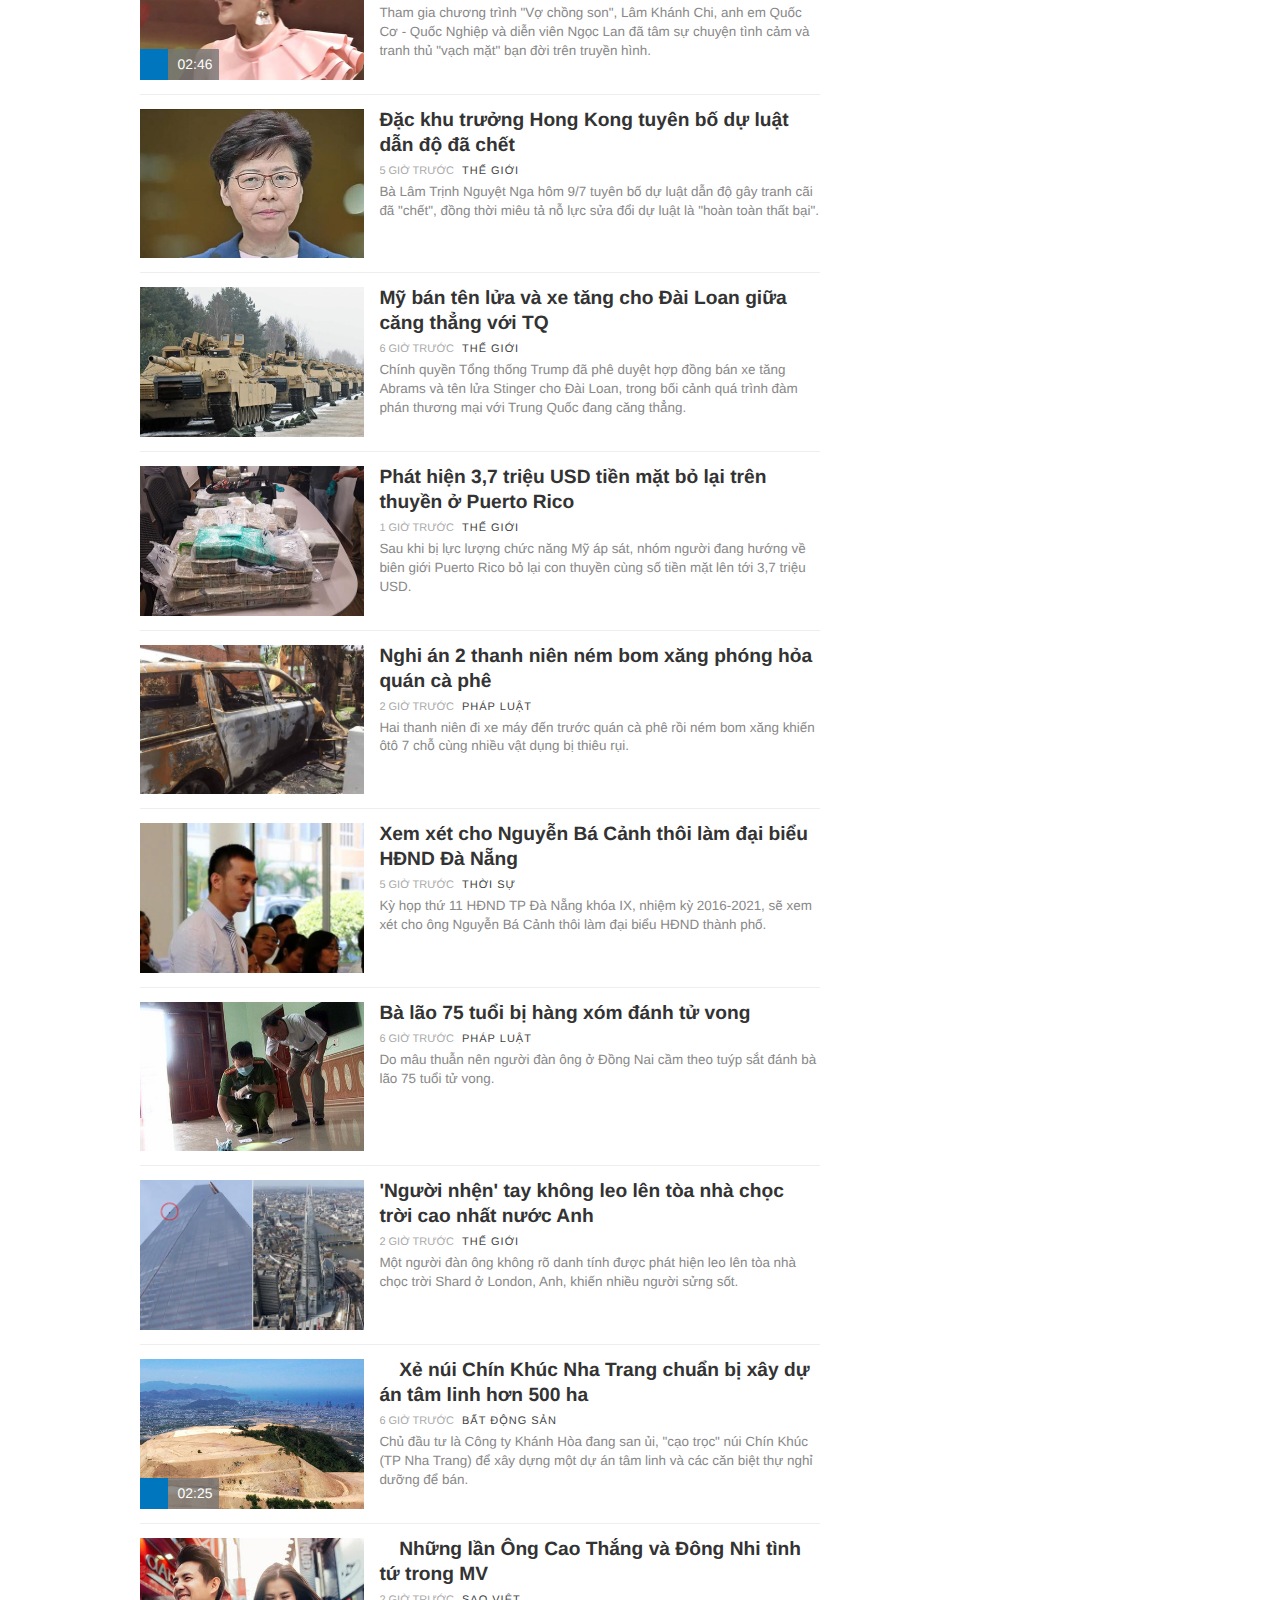
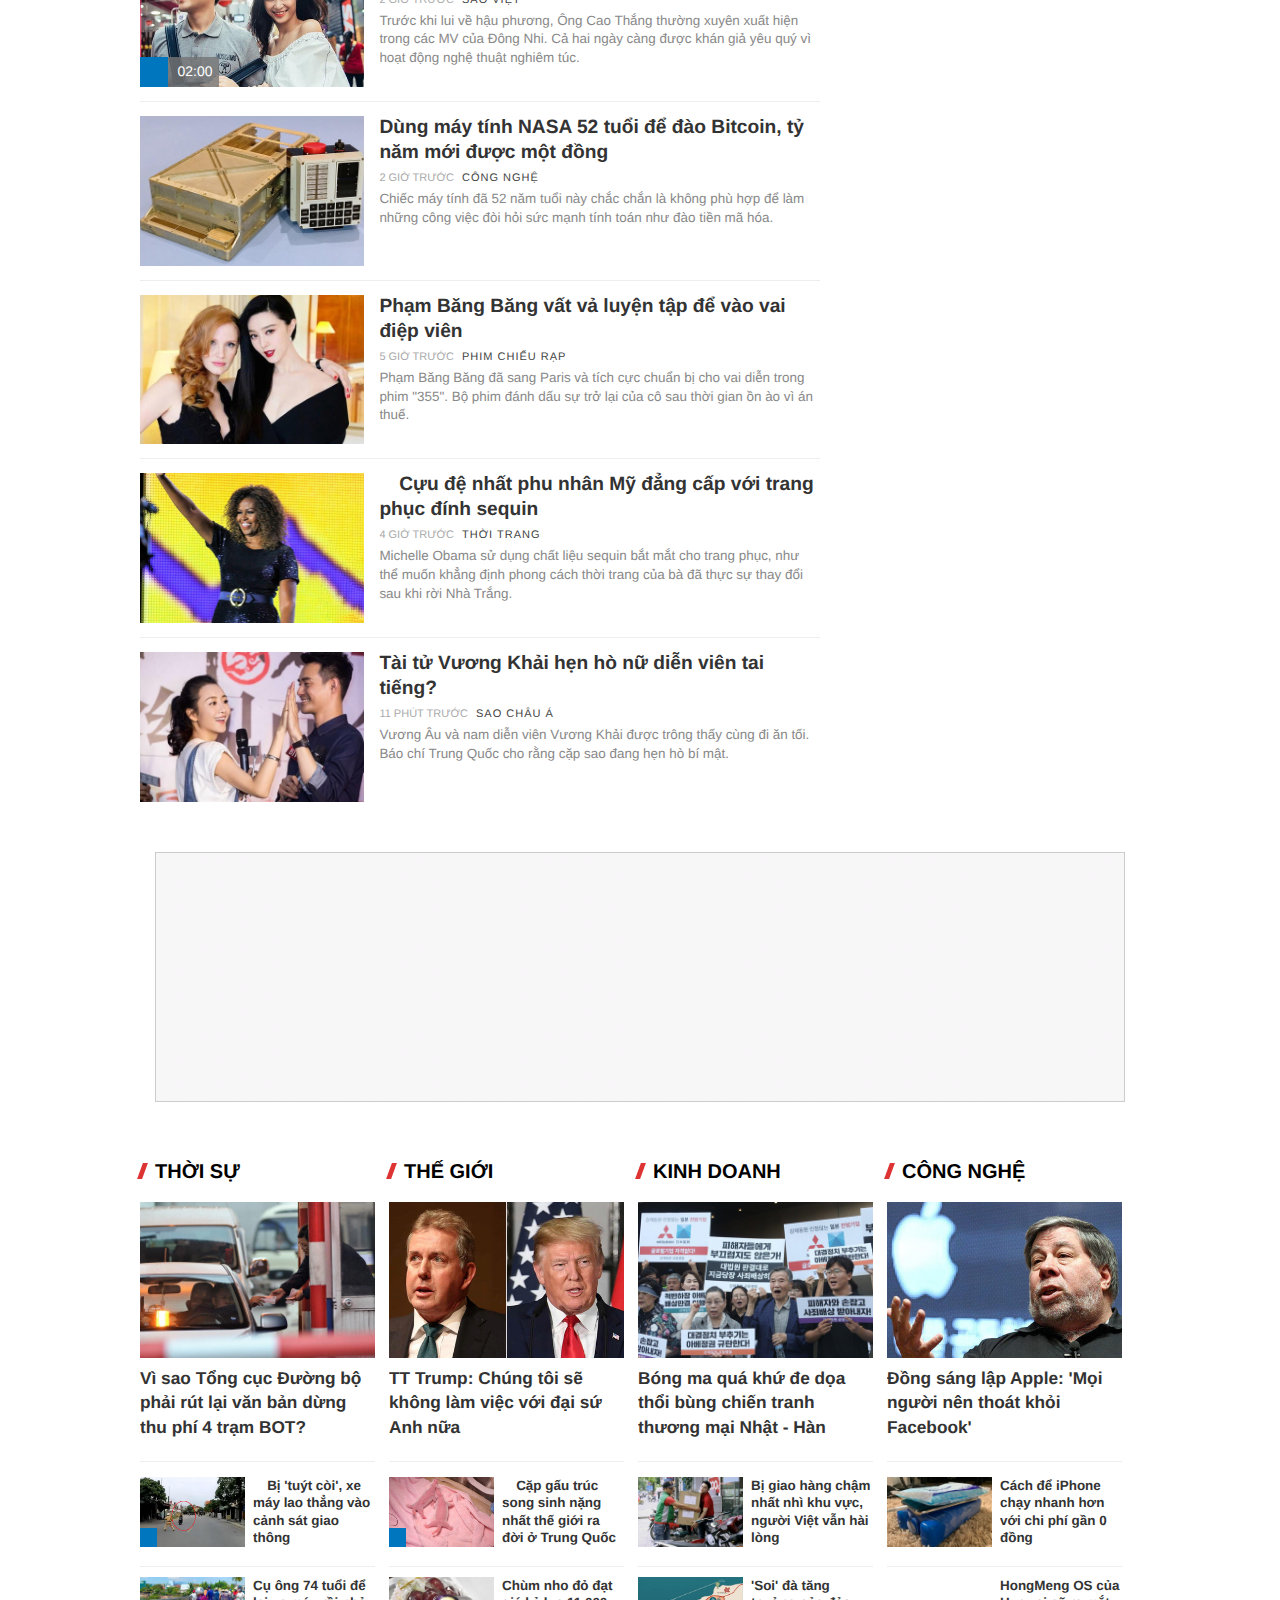
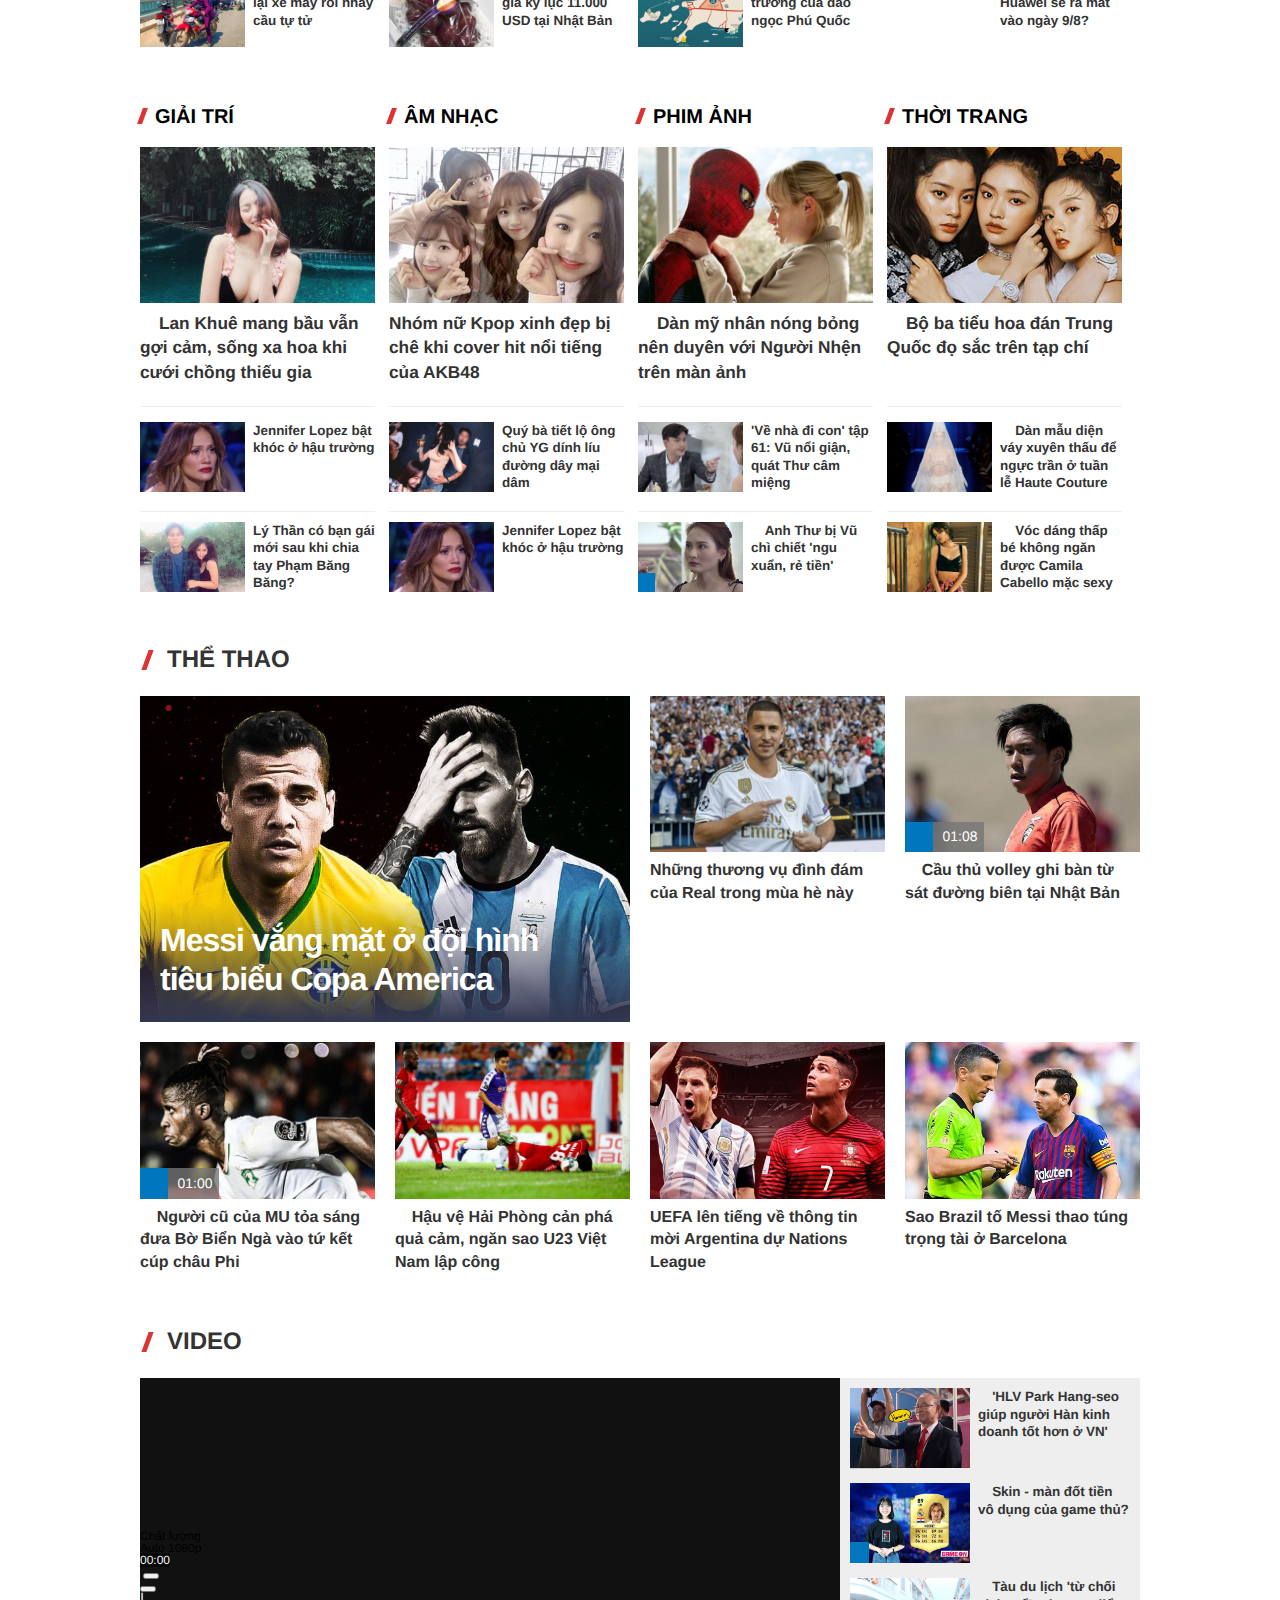
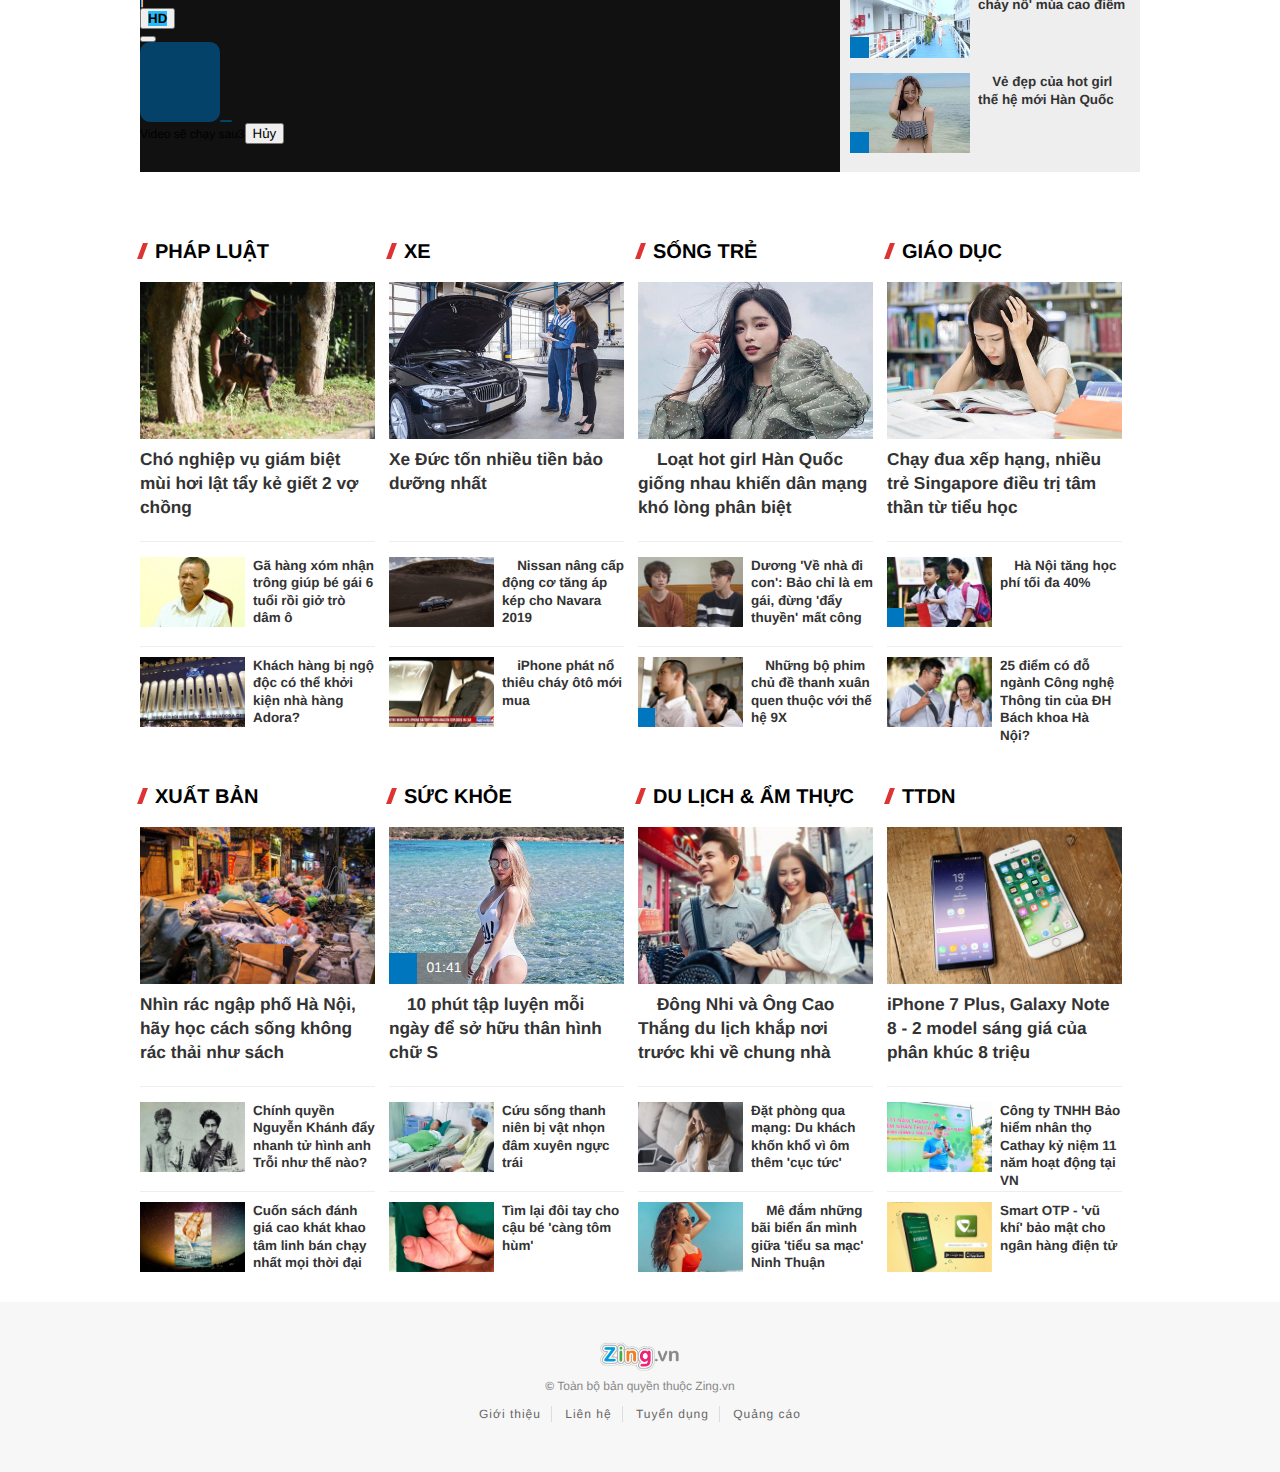
==== commit f8f851f5: "a" ====
--- a/index.html
+++ b/index.html
@@ -89,20 +89,20 @@
     <!--[if lt IE 9]>
 <script src="//znews-static.zadn.vn/js/IE9.js"  type="text/javascript"   async defer></script>
 <![endif]-->
-   
-    <script type="text/javascript" src="zing_files/app.min.js"></script>
+
+
     <link rel="prefetch" href="https://tpc.googlesyndication.com/safeframe/1-0-35/html/container.html">
 </head>
 
 <body id="page-homepage"
     class="refresh chrome fbonline css-zplayer plugin-zplayer css-autoplay-countdown plugin-autoplay-countdown">
     <div style="display: none; position: absolute; top: -100px;"><img class="impTracking"
-            data-zoneid="1875626867369138608" src="zing_files/hit(2).gif"
-            style="width:1px;height:1px;display:none;" z2-load="1">
+            data-zoneid="1875626867369138608" src="zing_files/hit(2).gif" style="width:1px;height:1px;display:none;"
+            z2-load="1">
     </div>
     <div style="display: none; position: absolute; top: -100px;"><img class="impTracking"
-            data-zoneid="1761266482575537658" src="zing_files/hit(3).gif"
-             style="width:1px;height:1px;display:none;" z2-load="1">
+            data-zoneid="1761266482575537658" src="zing_files/hit(3).gif" style="width:1px;height:1px;display:none;"
+            z2-load="1">
     </div>
     <header id="trackheader" style="display: none;">
         <div style="display: none; position: absolute; top: -100px;"><img class="trackInViewPort"
@@ -116,8 +116,8 @@
                 style="width:1px;height:1px;display:none;"></div>
     </header>
     <div style="display: none; position: absolute; top: -100px;"><img class="impTracking"
-            data-zoneid="1994042083542255665" src="zing_files/hit(7).gif"
-             style="width:1px;height:1px;display:none;" z2-load="1">
+            data-zoneid="1994042083542255665" src="zing_files/hit(7).gif" style="width:1px;height:1px;display:none;"
+            z2-load="1">
     </div>
     <script type="text/javascript" async="" src="zing_files/renders4(1)" id="zad-request-0.7671795898529044"></script>
     <script type="text/javascript">
@@ -3947,17 +3947,7 @@
                                             data-google-container-id="1" data-load-complete="true"
                                             src="zing_files/saved_resource(4).html"></iframe></div>
                                 </div>
-                                <script>
-                                    googletag.cmd.push(function () {
-                                        googletag.pubads().disableInitialLoad();
-                                        googletag.enableServices();
-
-                                        var halfpage = googletag.defineSlot('/6973676/News.zing.vn/news.home.halfpage', [300, 600], 'div-gpt-ad-1234567890610-1')
-                                            .addService(googletag.pubads());
-                                        googletag.display('div-gpt-ad-1234567890610-1');
-                                        googletag.pubads().refresh([halfpage]);
-                                    });
-                                </script>
+                                
                             </div>
                         </div>
                     </div>
@@ -9593,7 +9583,8 @@
     <footer>
         <div class="page-wrapper">
             <div class="info">
-                <a class="logo" href="http://news.zing.vn/"><img src="zing_files/logo_zing_transparent.png" width="130"></a>
+                <a class="logo" href="http://news.zing.vn/"><img src="zing_files/logo_zing_transparent.png"
+                        width="130"></a>
                 <p class=" copyright"><strong>©</strong> Toàn bộ bản quyền thuộc Zing.vn</p>
             </div>
             <ul class="links">
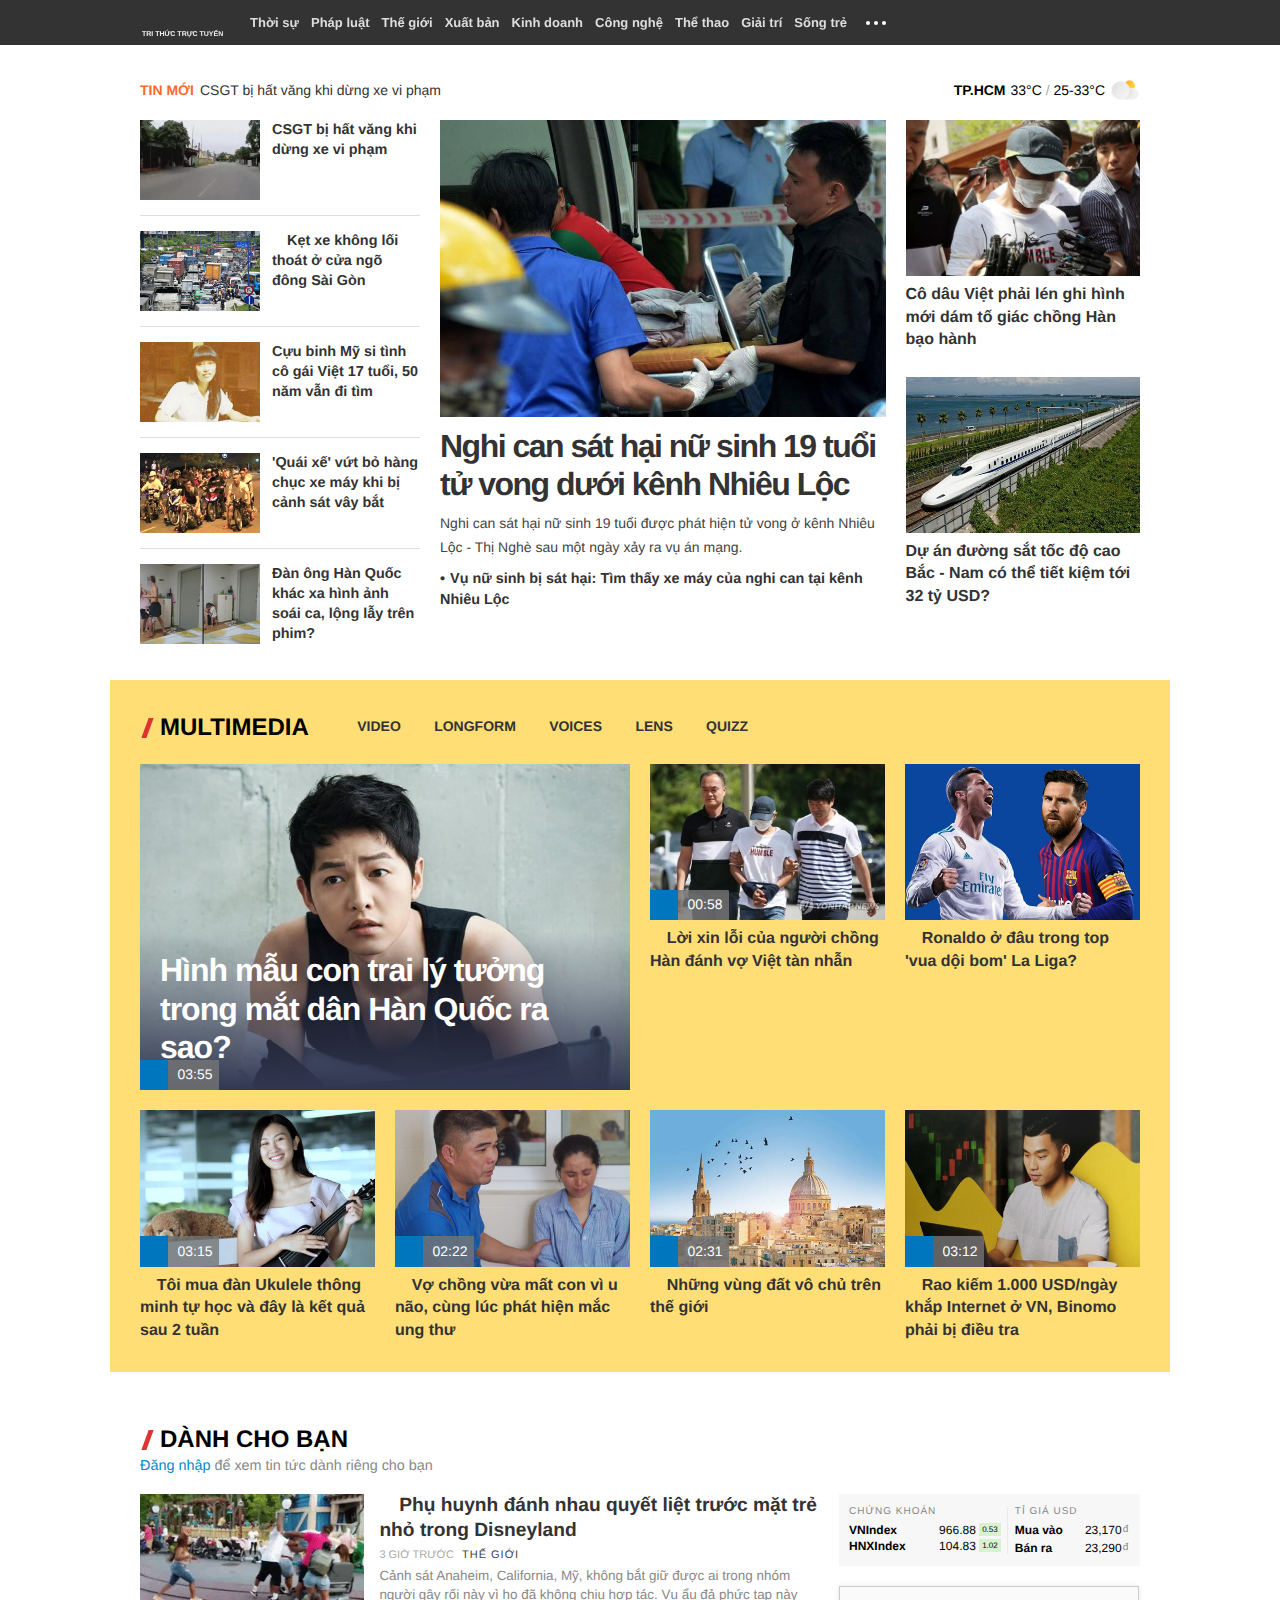
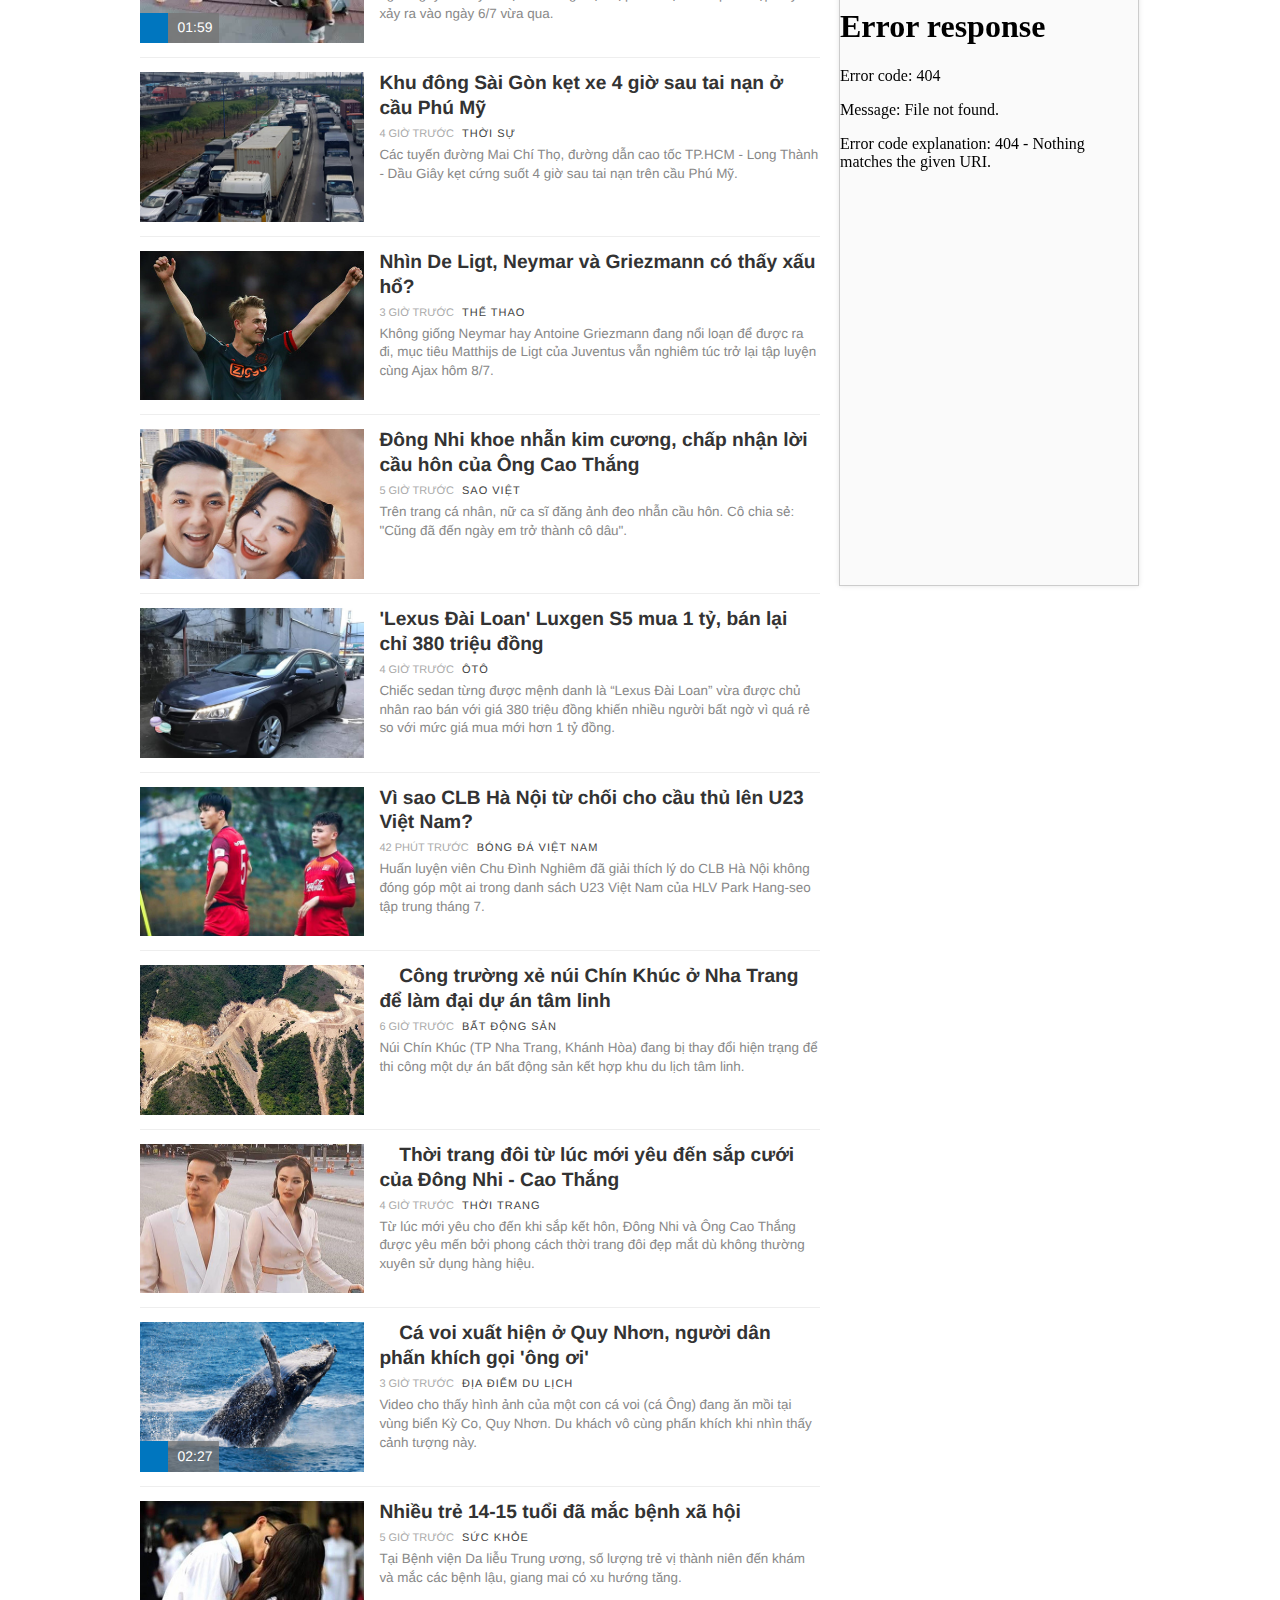
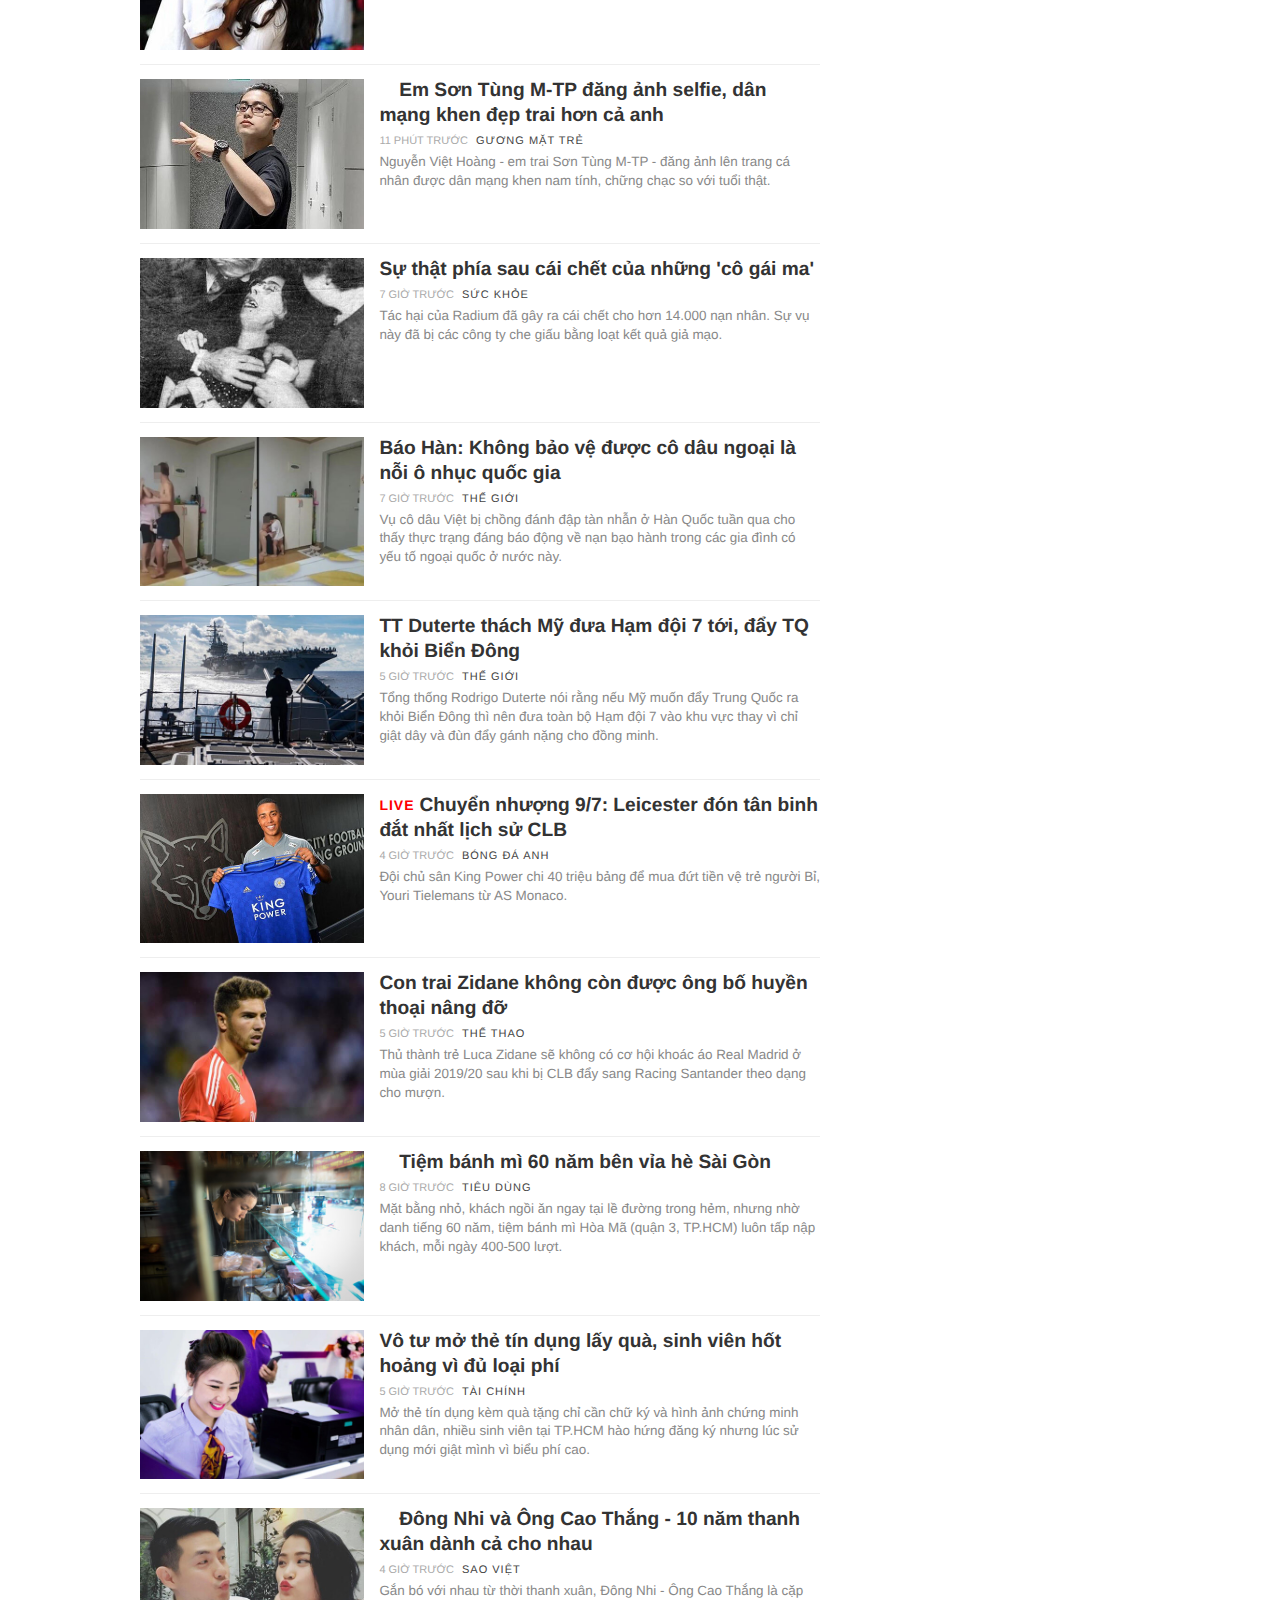
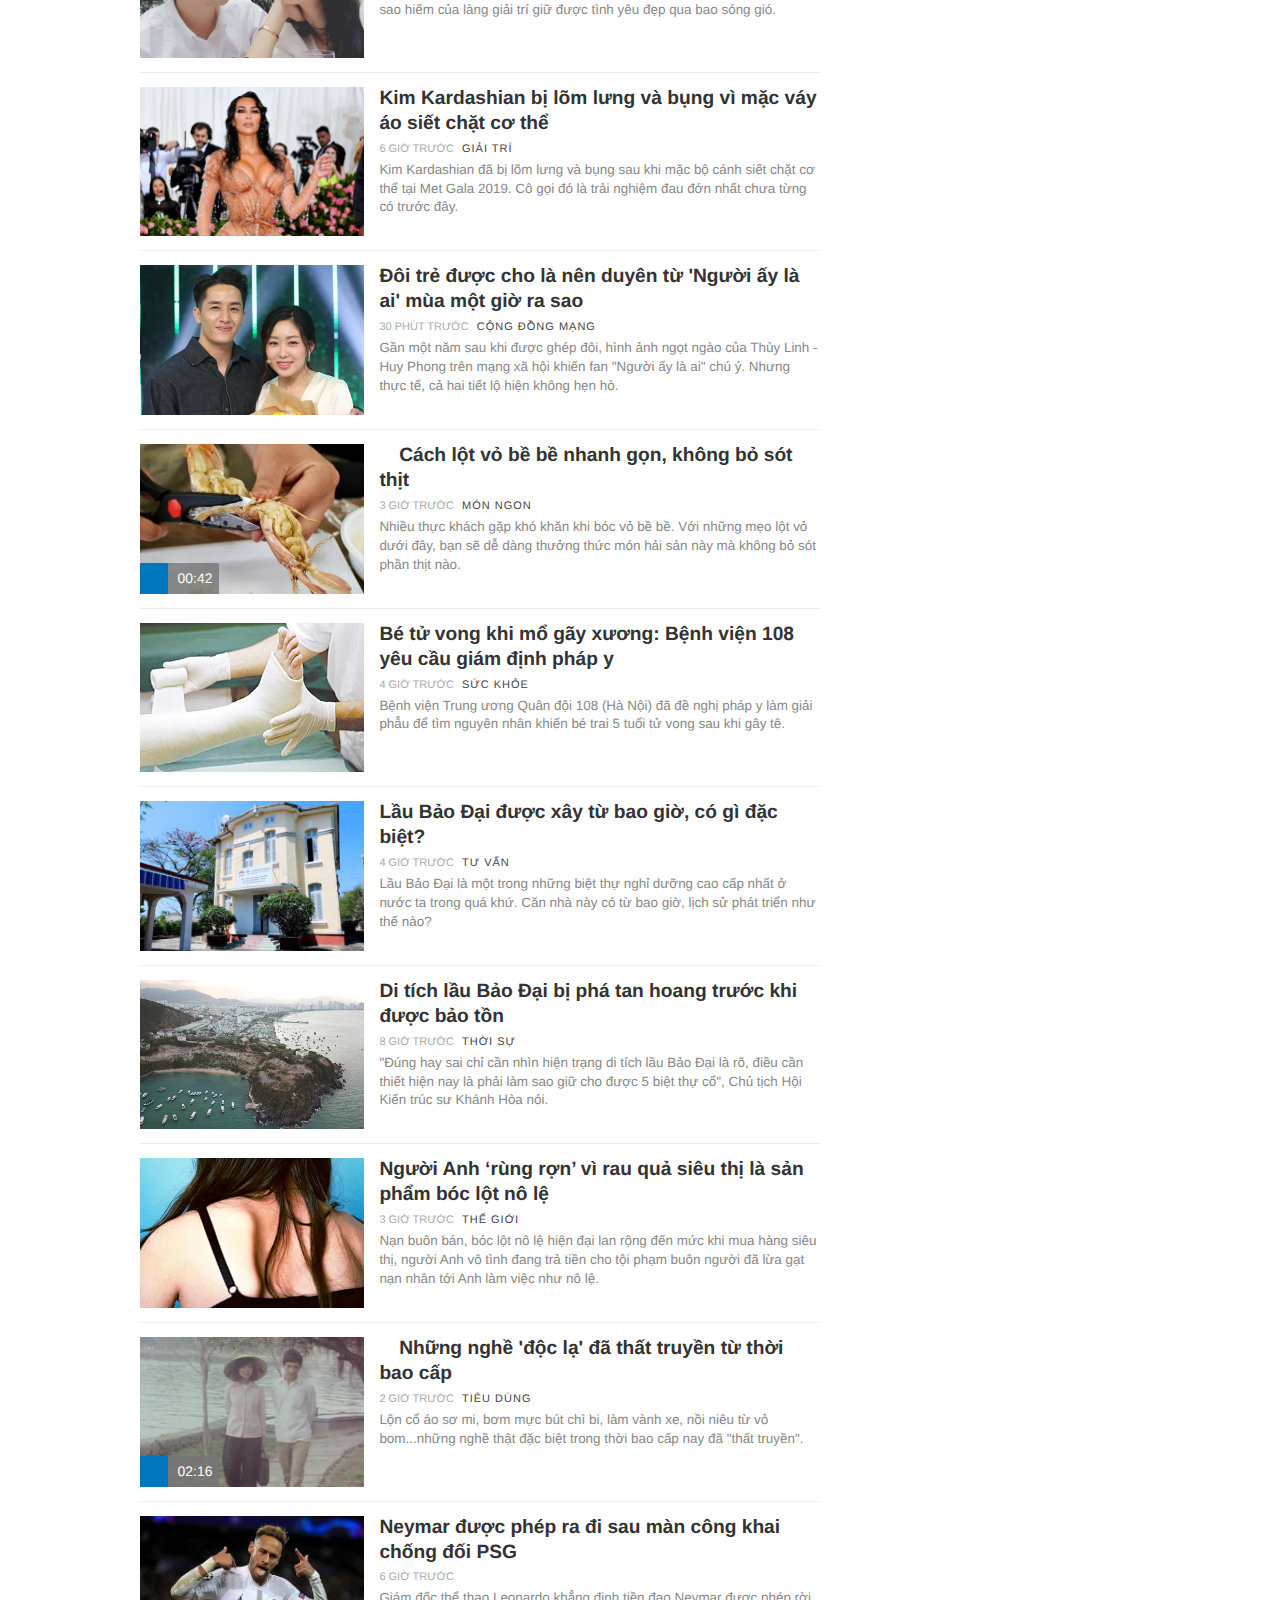
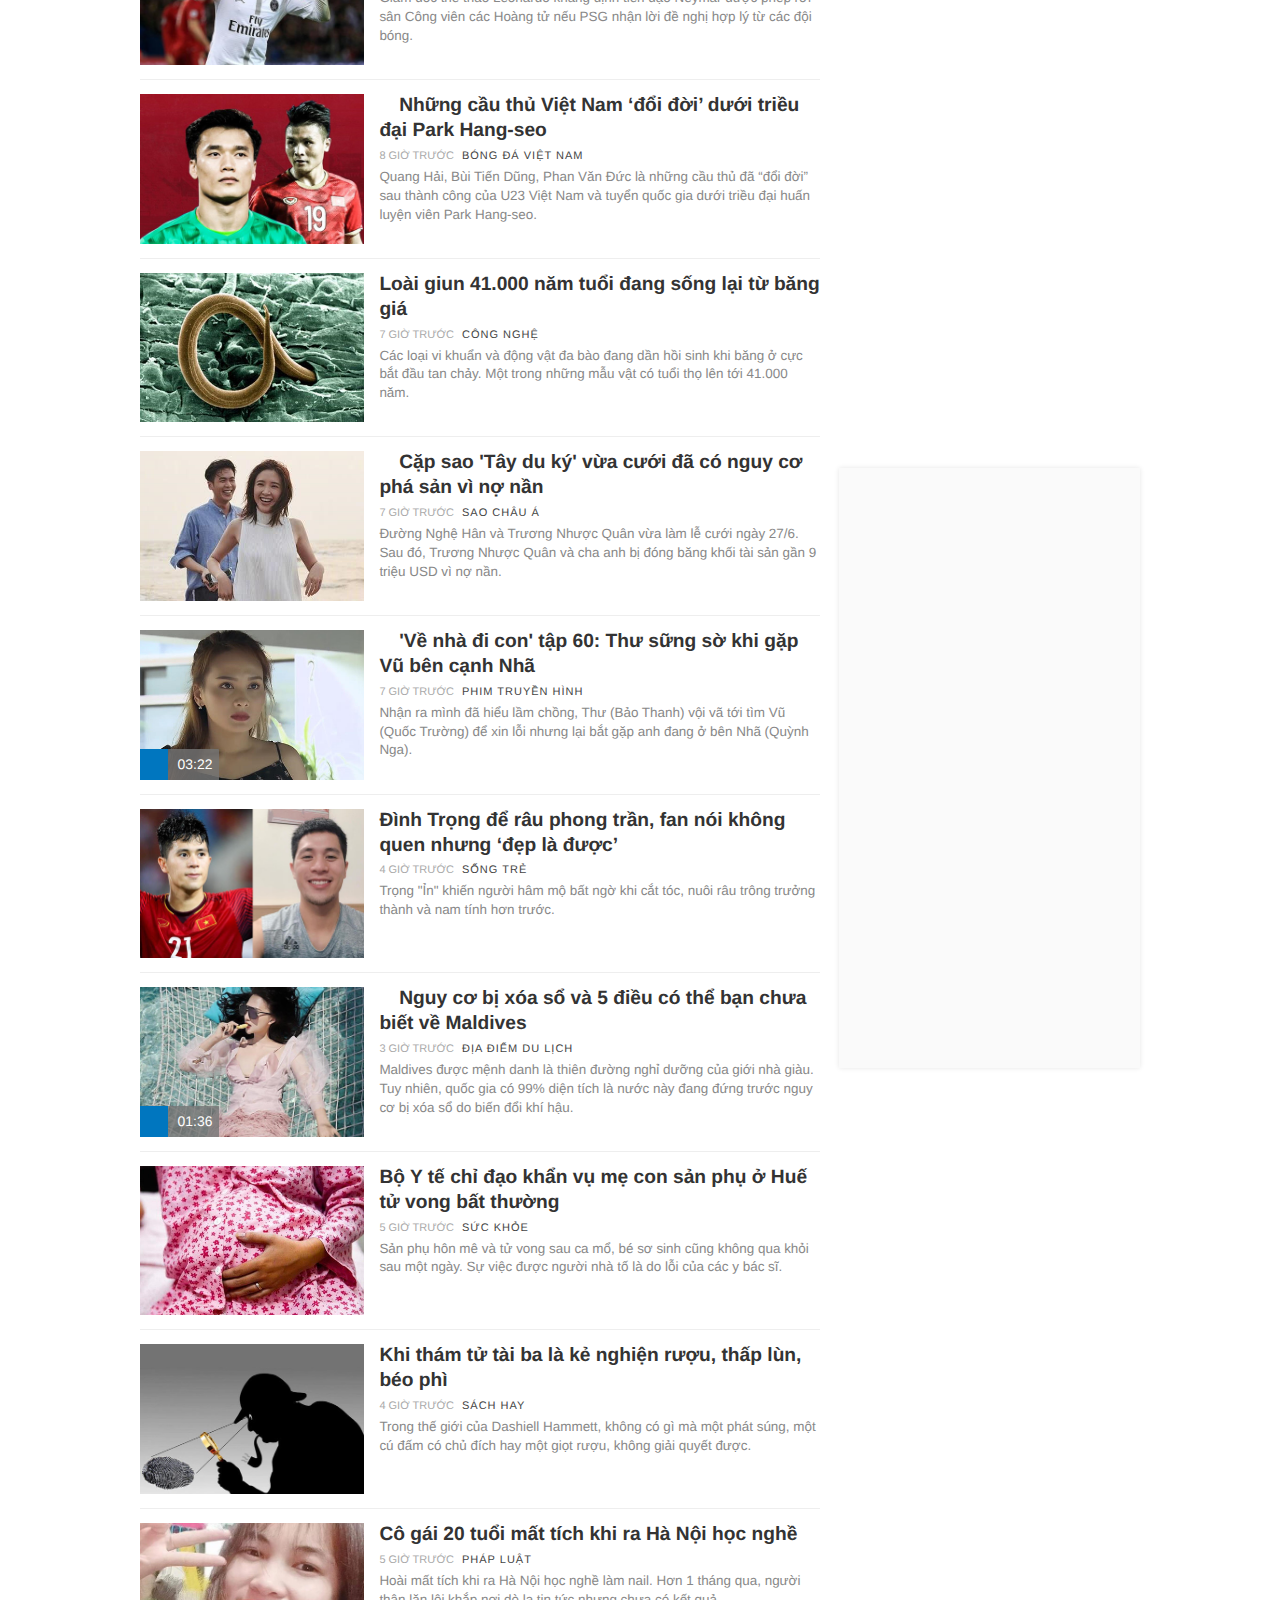
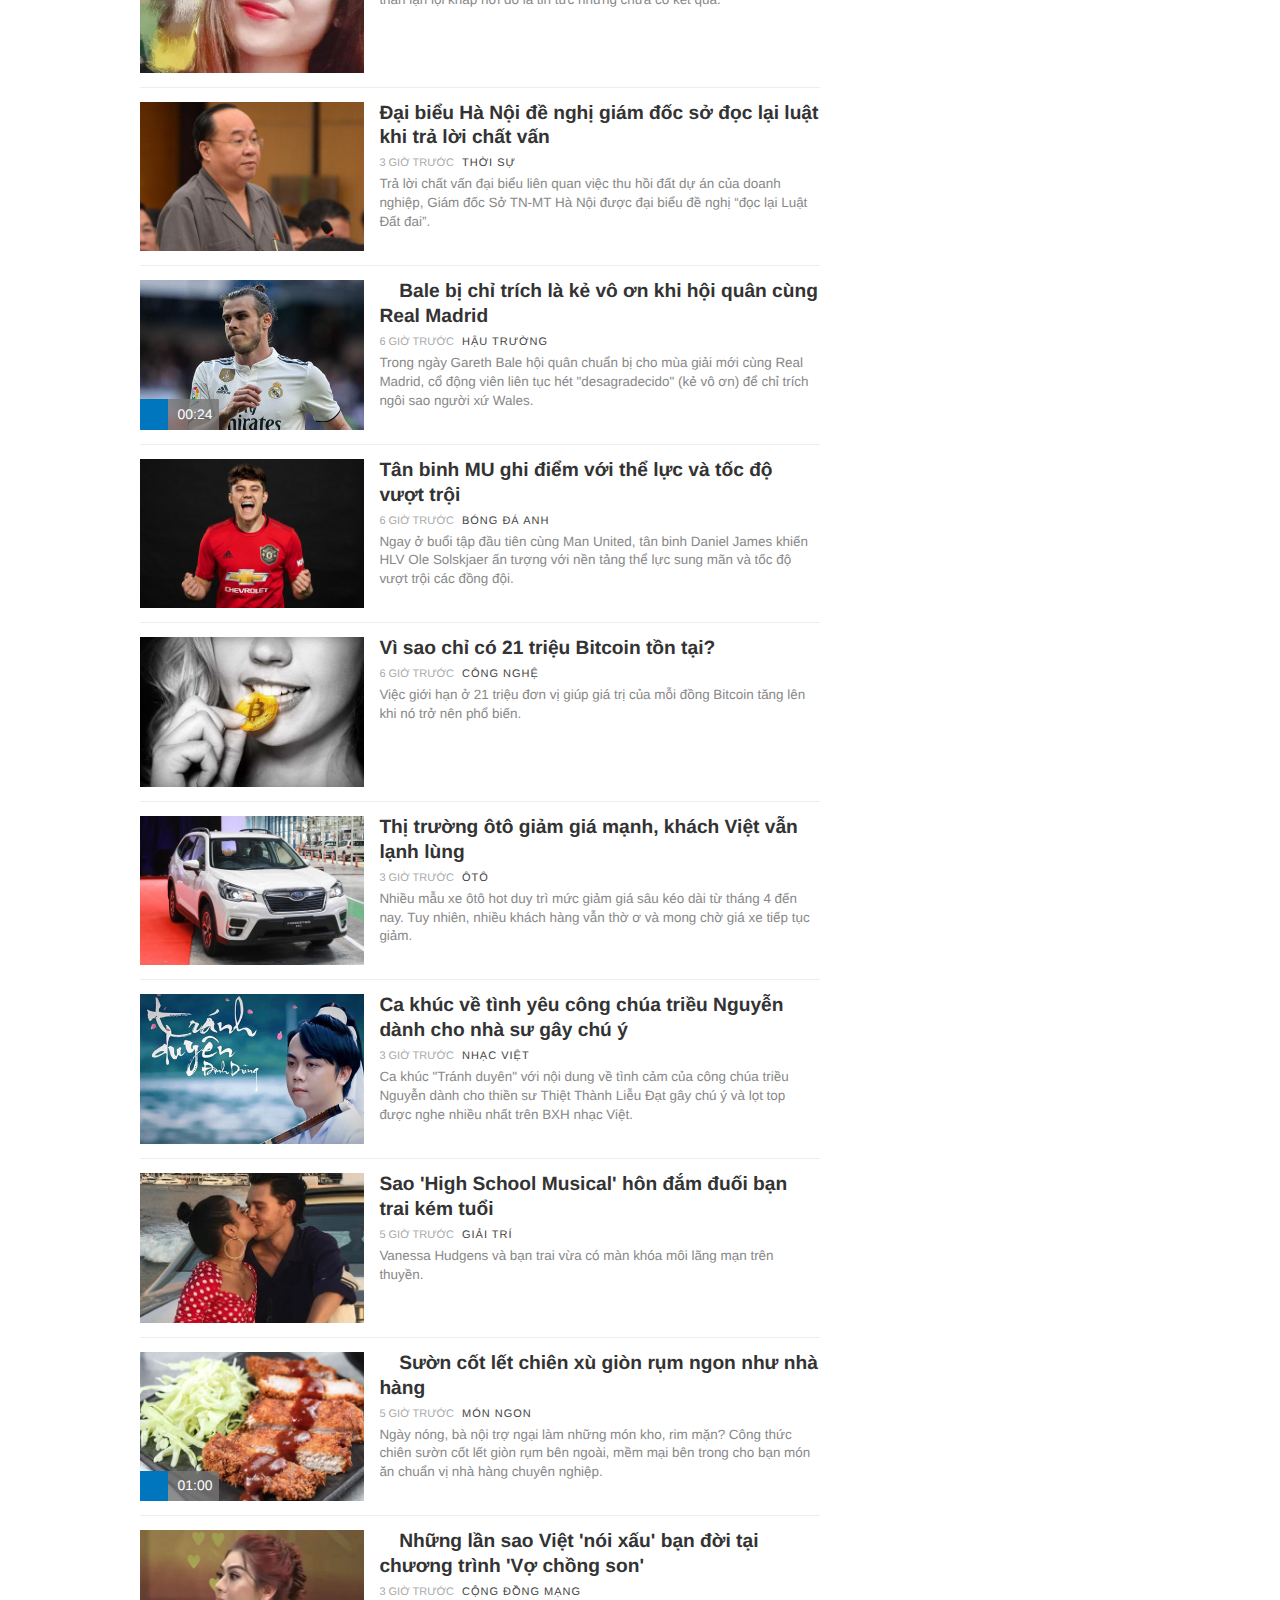
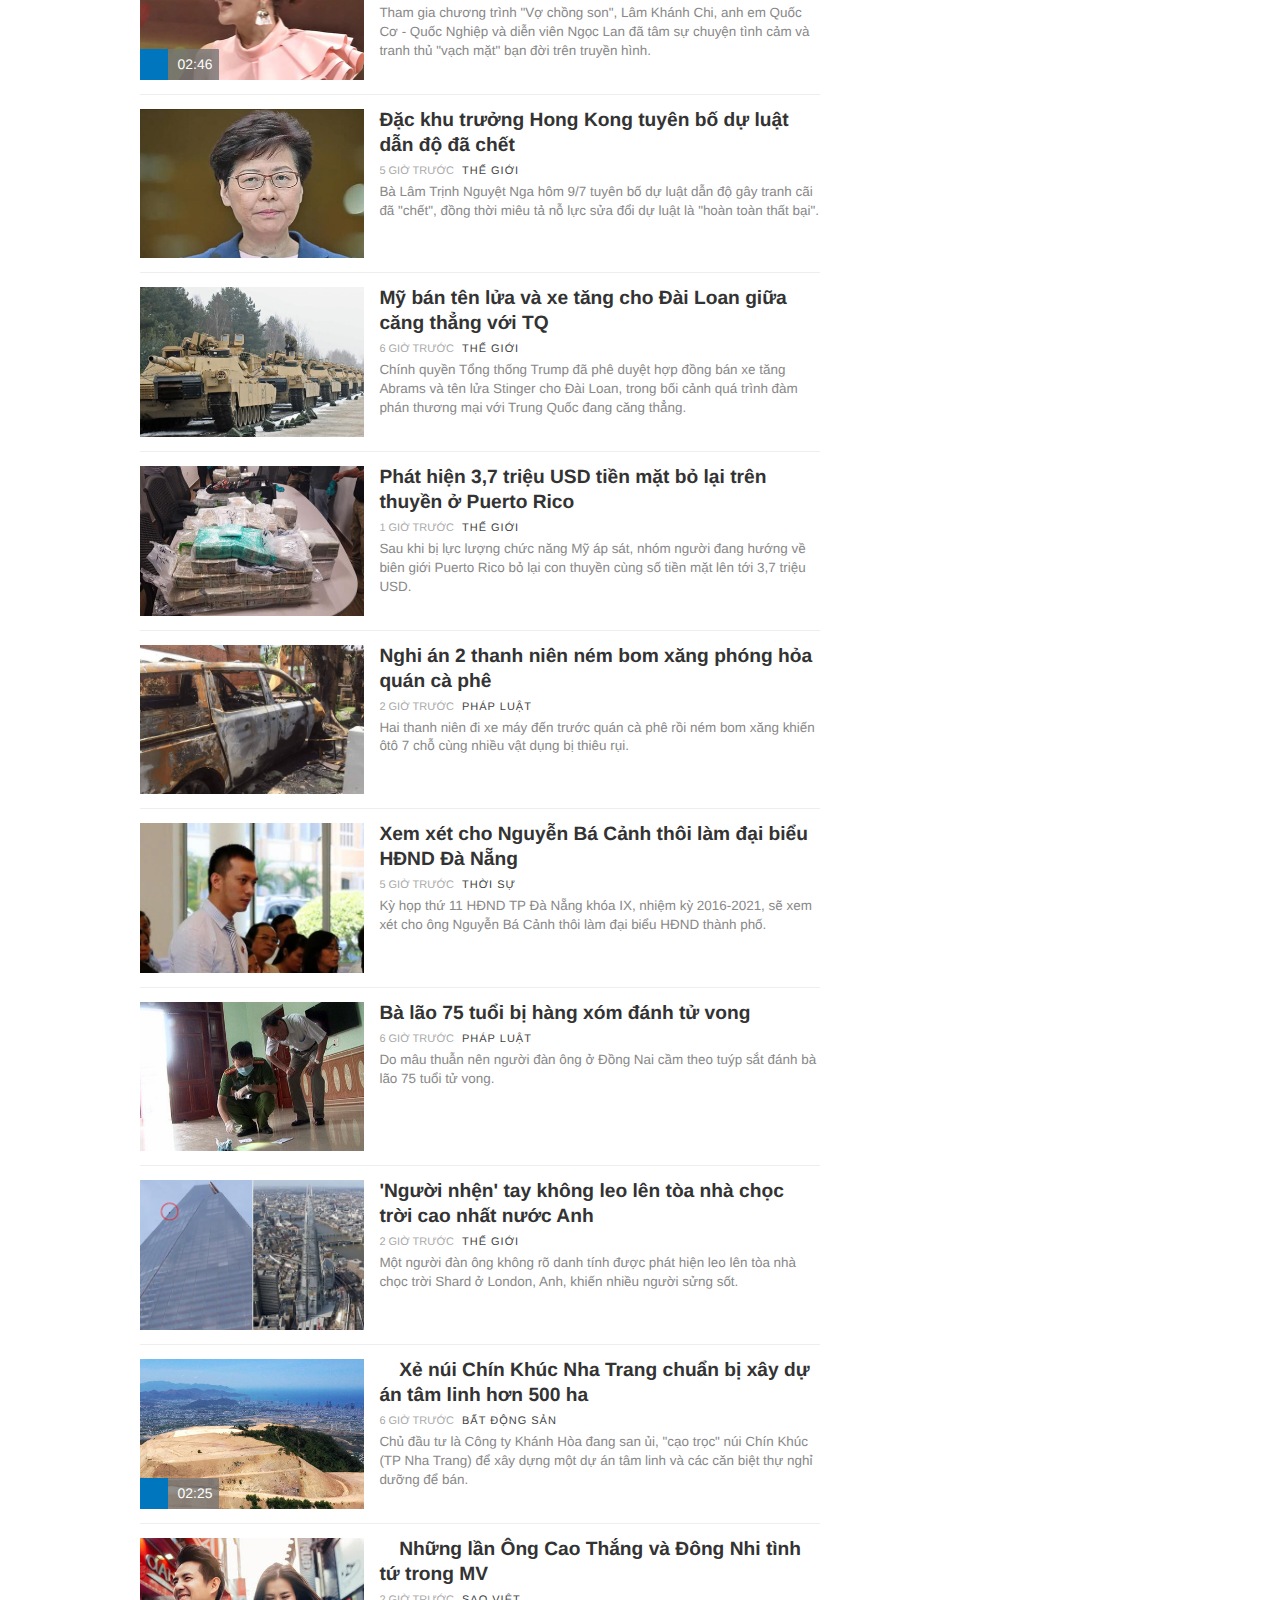
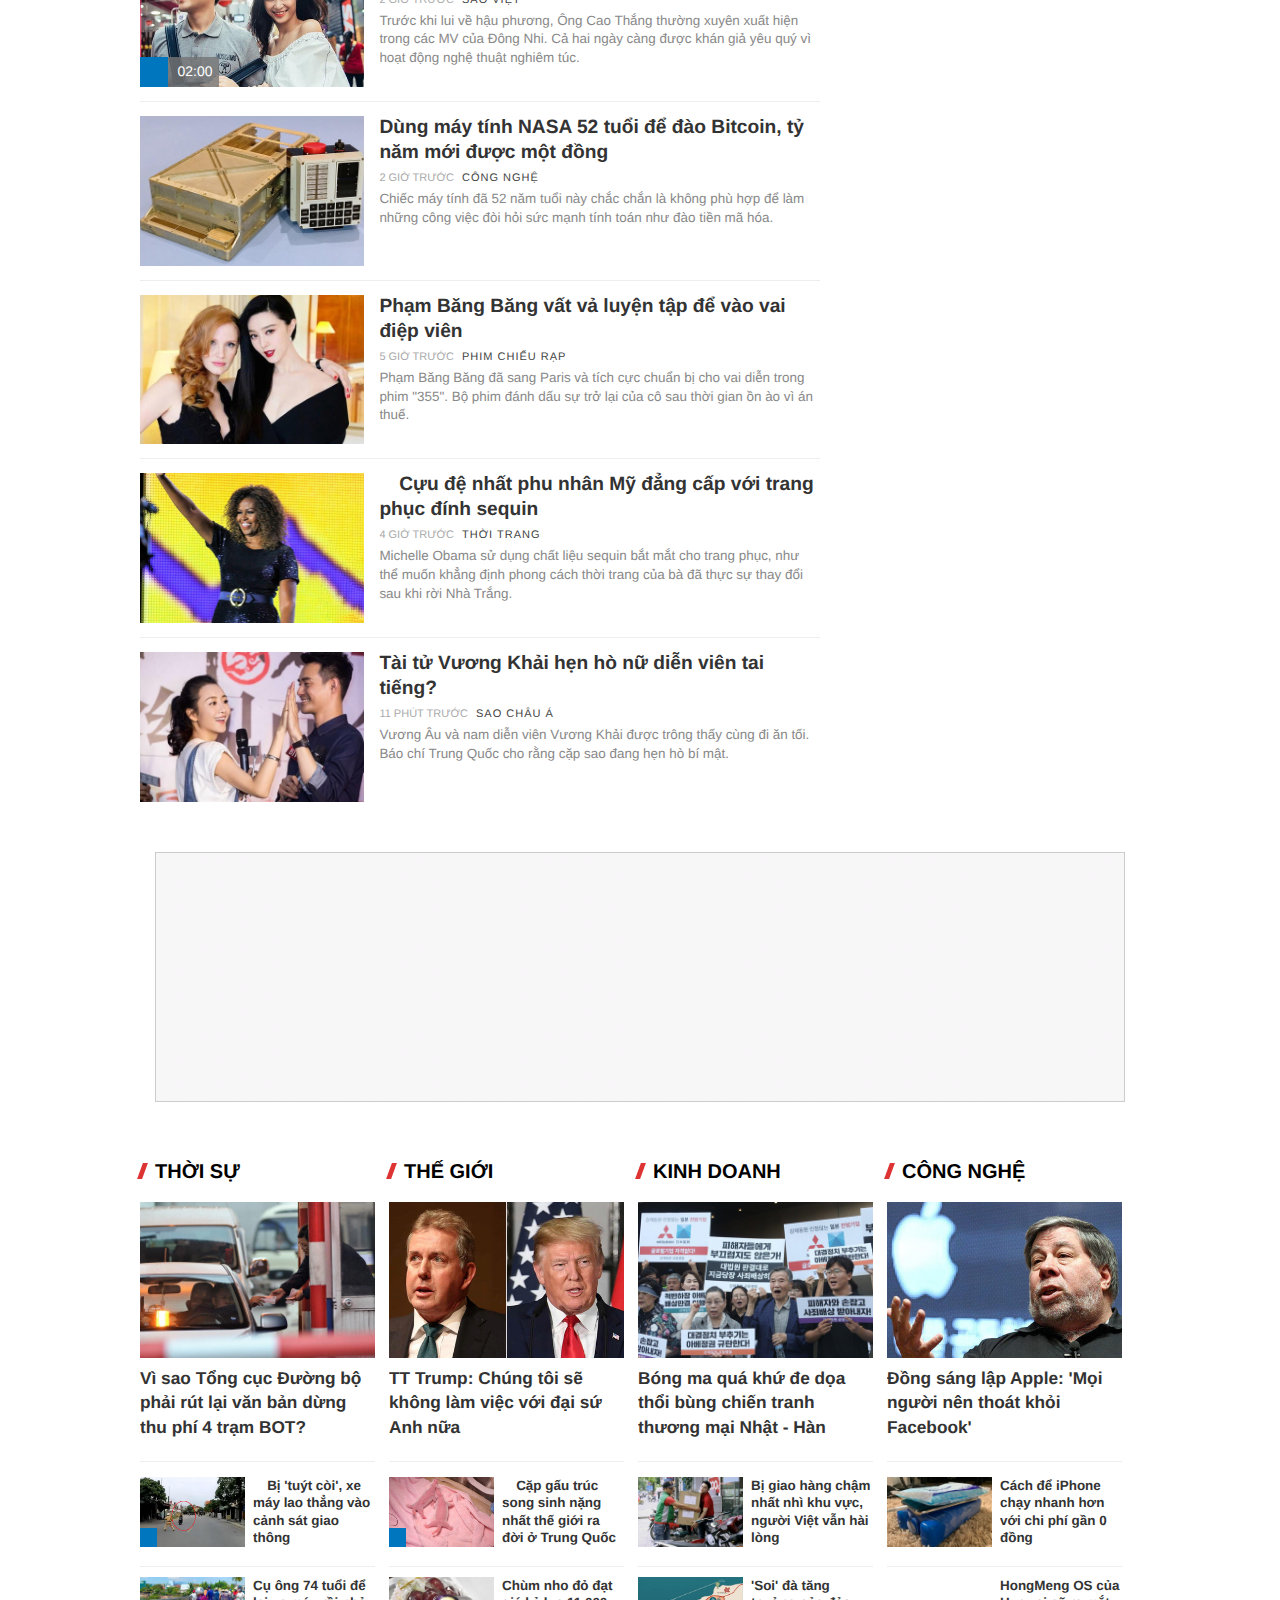
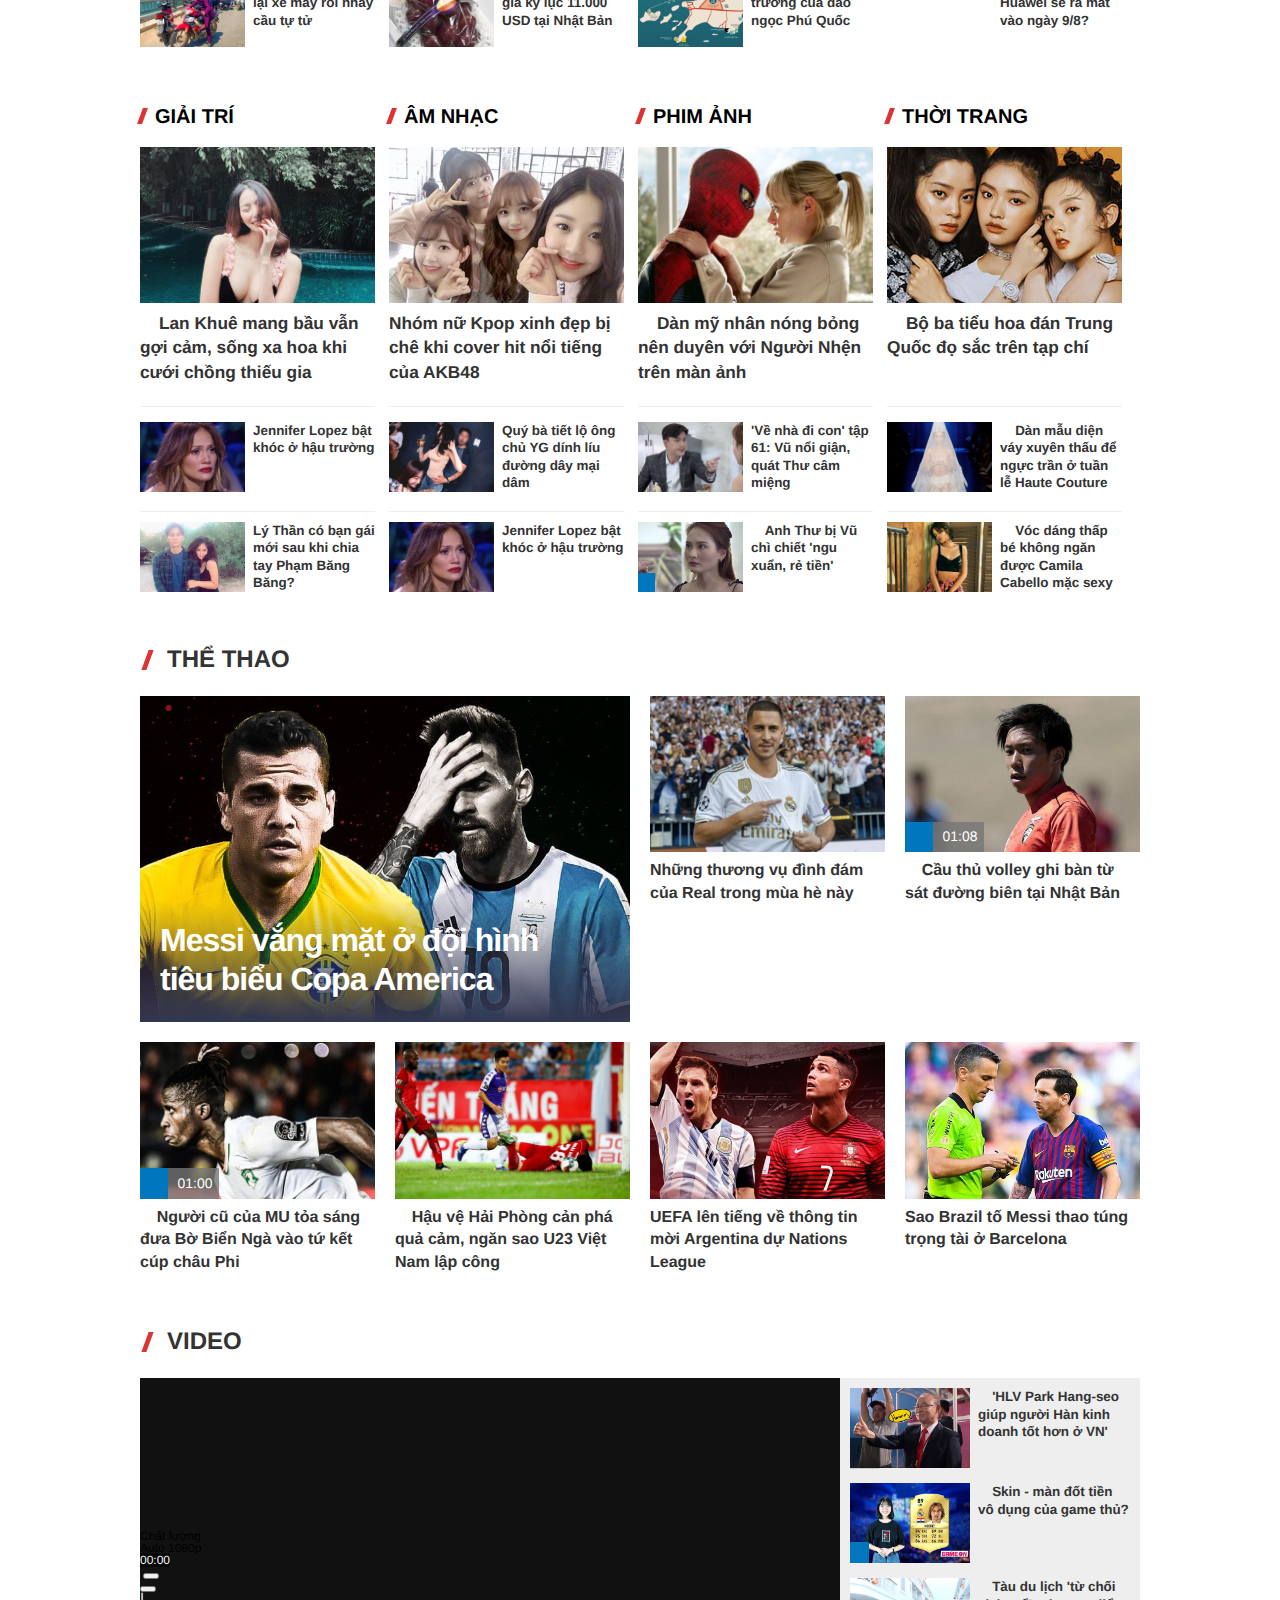
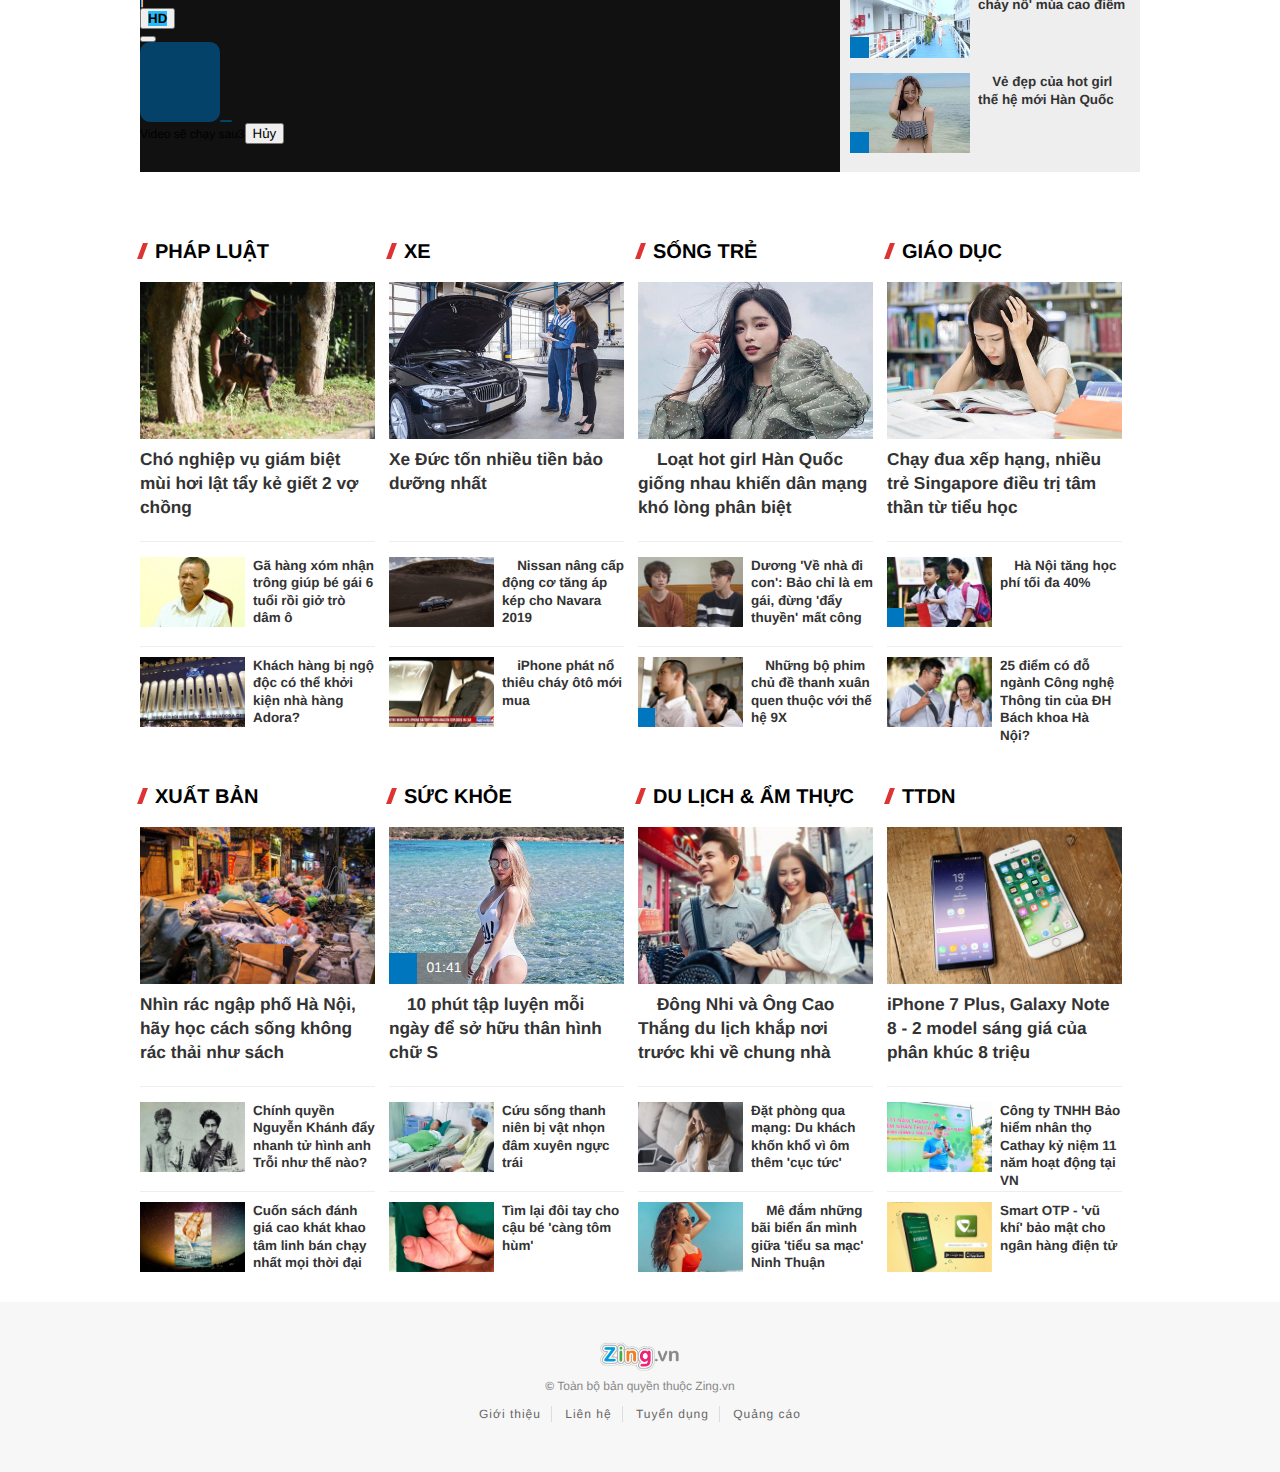
==== commit 06ed8330: "a" ====
--- a/index.html
+++ b/index.html
@@ -119,7 +119,7 @@
             data-zoneid="1994042083542255665" src="zing_files/hit(7).gif" style="width:1px;height:1px;display:none;"
             z2-load="1">
     </div>
-    <script type="text/javascript" async="" src="zing_files/renders4(1)" id="zad-request-0.7671795898529044"></script>
+
     <script type="text/javascript">
         if (typeof pageInitialization != 'undefined') {
             pageInitialization();
@@ -3970,17 +3970,7 @@
                                 </style>
                                 <div id="div-gpt-ad-1234567890610-1">
                                 </div>
-                                <script>
-                                    googletag.cmd.push(function () {
-                                        googletag.pubads().disableInitialLoad();
-                                        googletag.enableServices();
-
-                                        var homer3 = googletag.defineSlot('/6973676/news.zing.vn/news.home.r3', [300, 600], 'div-gpt-ad-1234567890610-1')
-                                            .addService(googletag.pubads());
-                                        googletag.display('div-gpt-ad-1234567890610-1');
-                                        googletag.pubads().refresh([homer3]);
-                                    });
-                                </script>
+                                
                             </div>
                         </div>
                     </div>
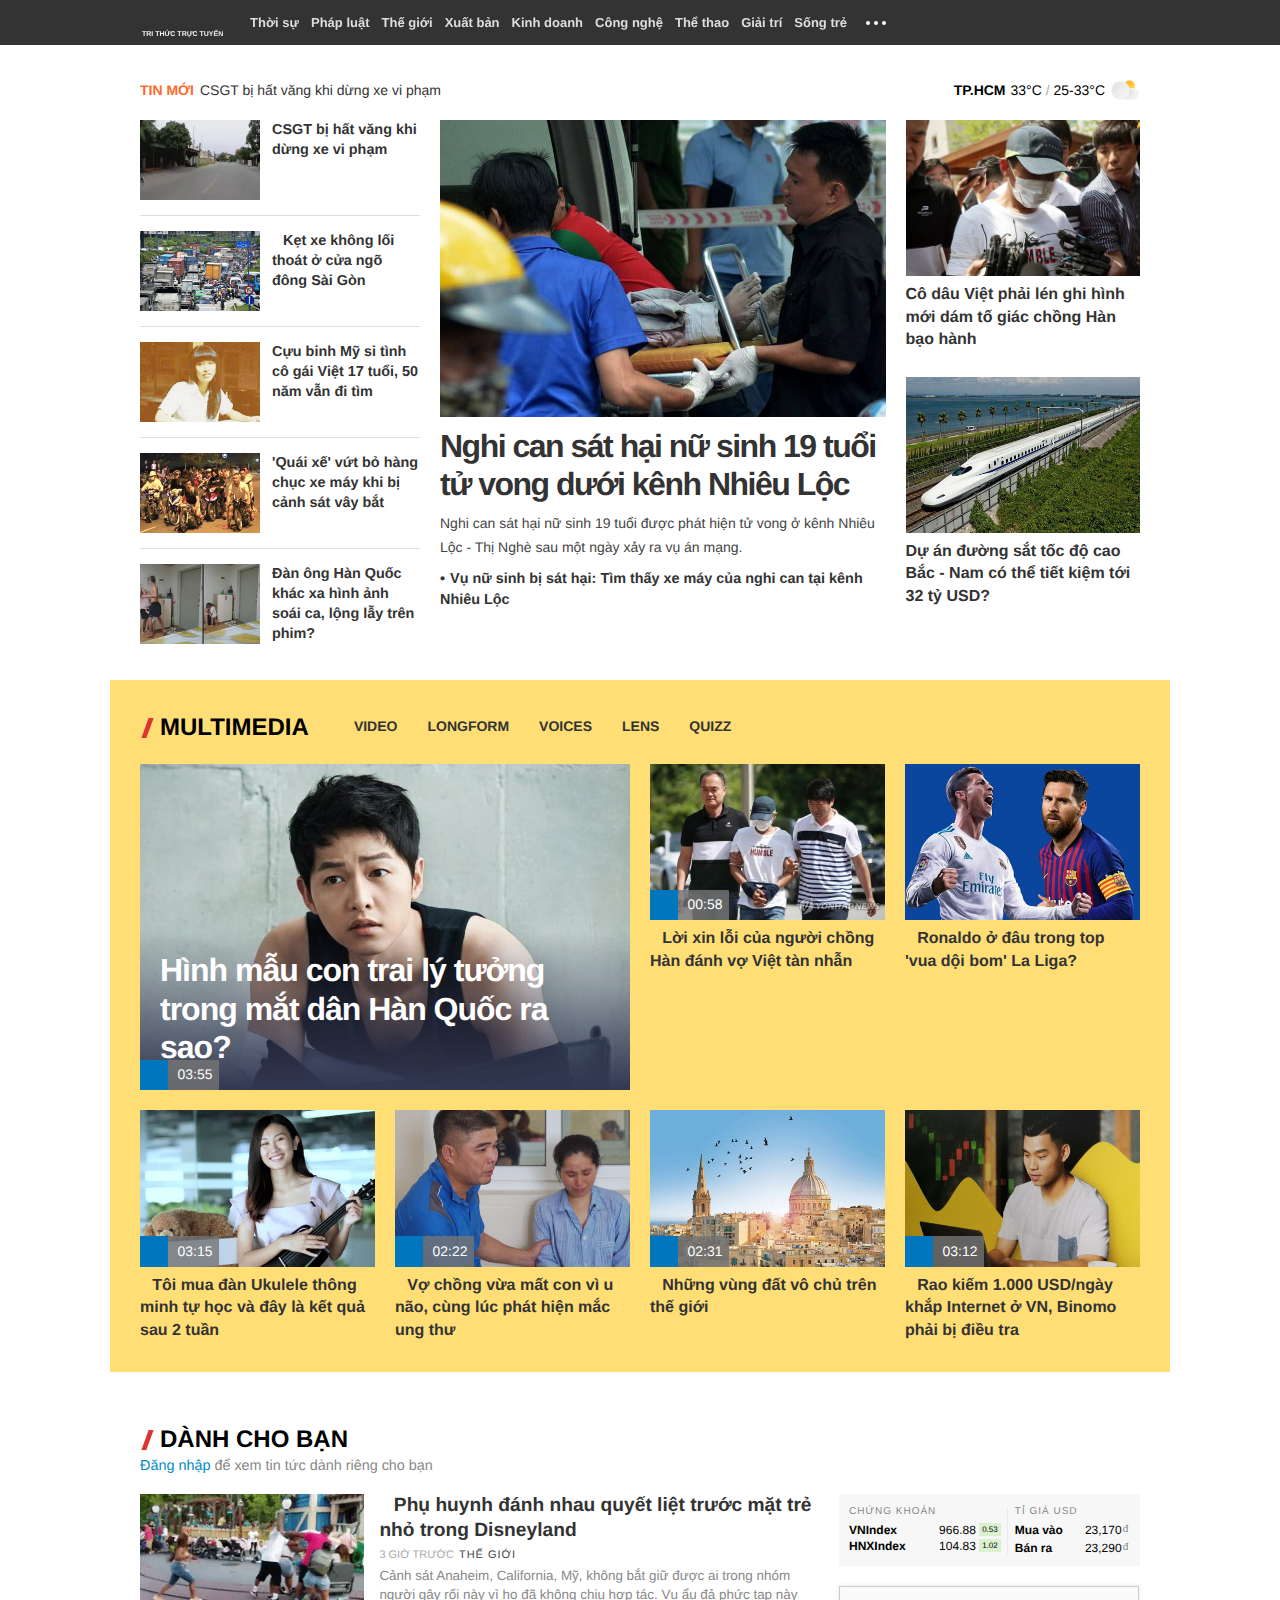
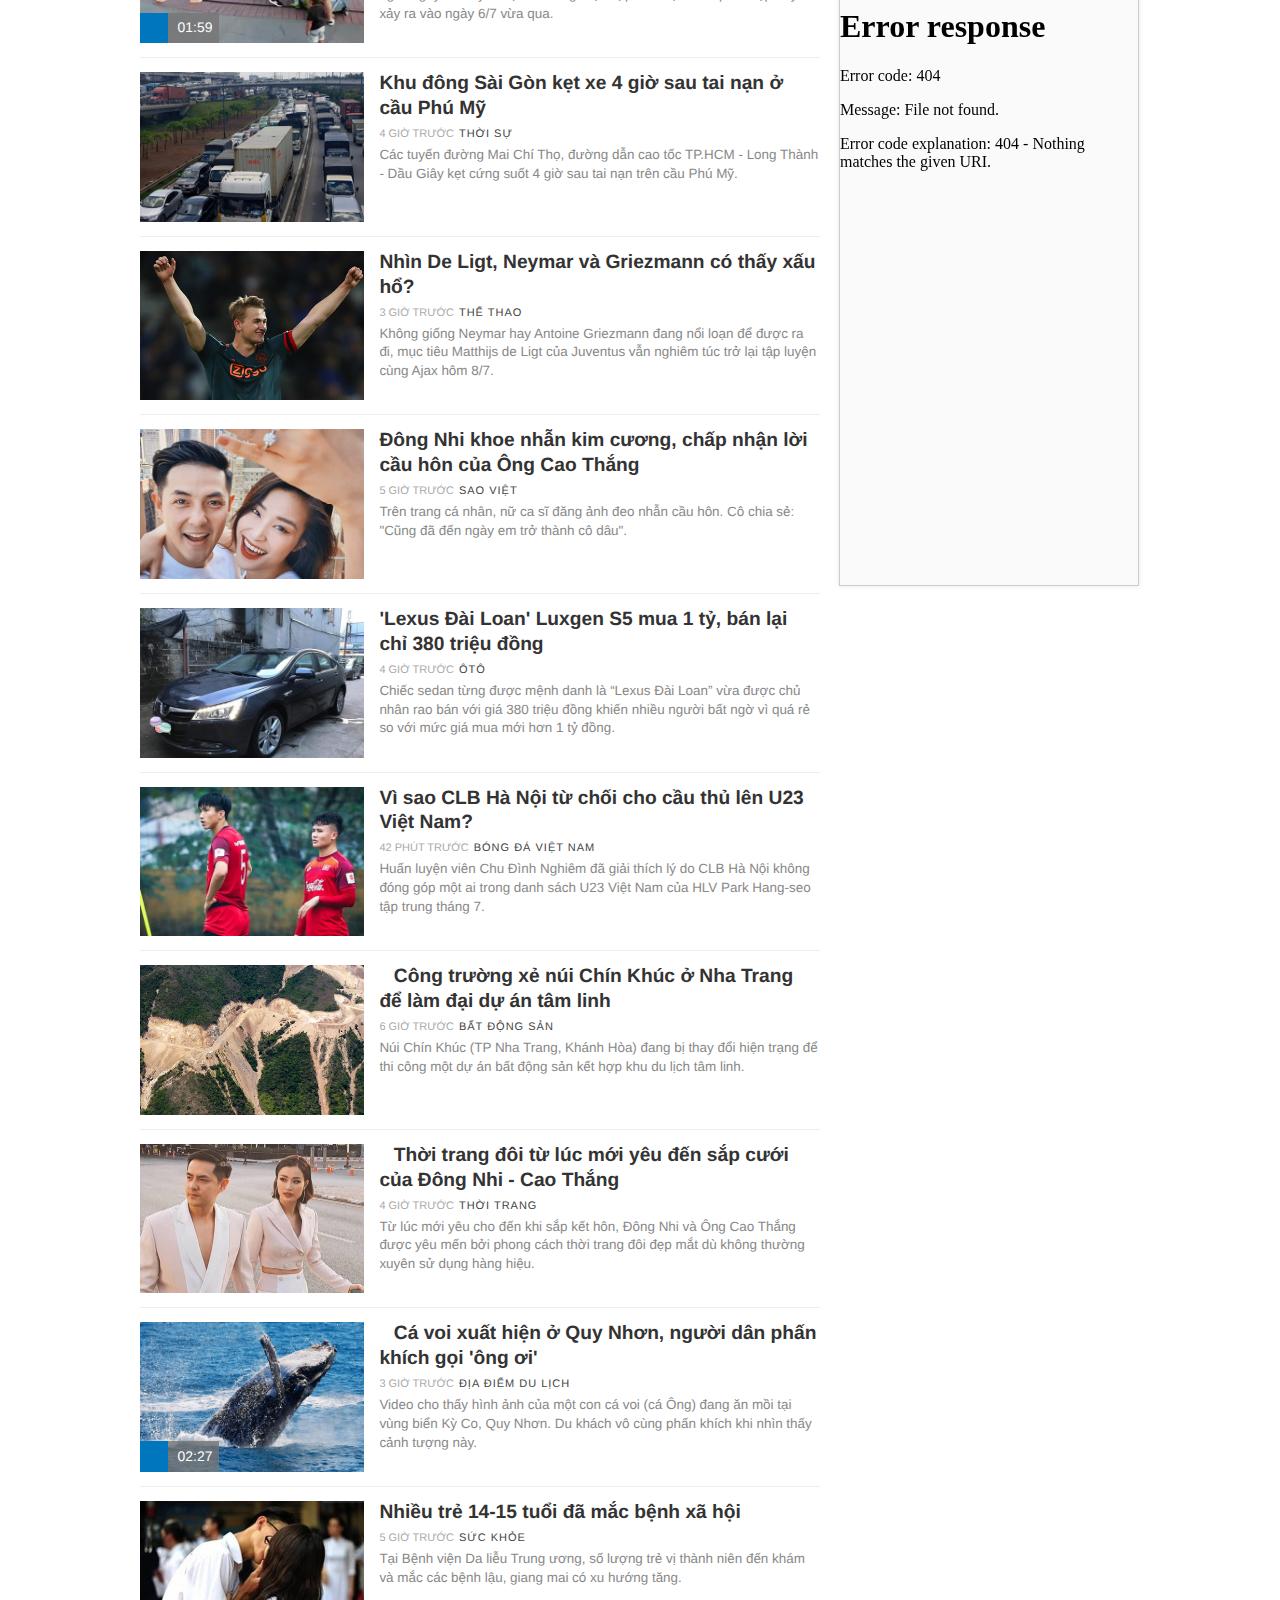
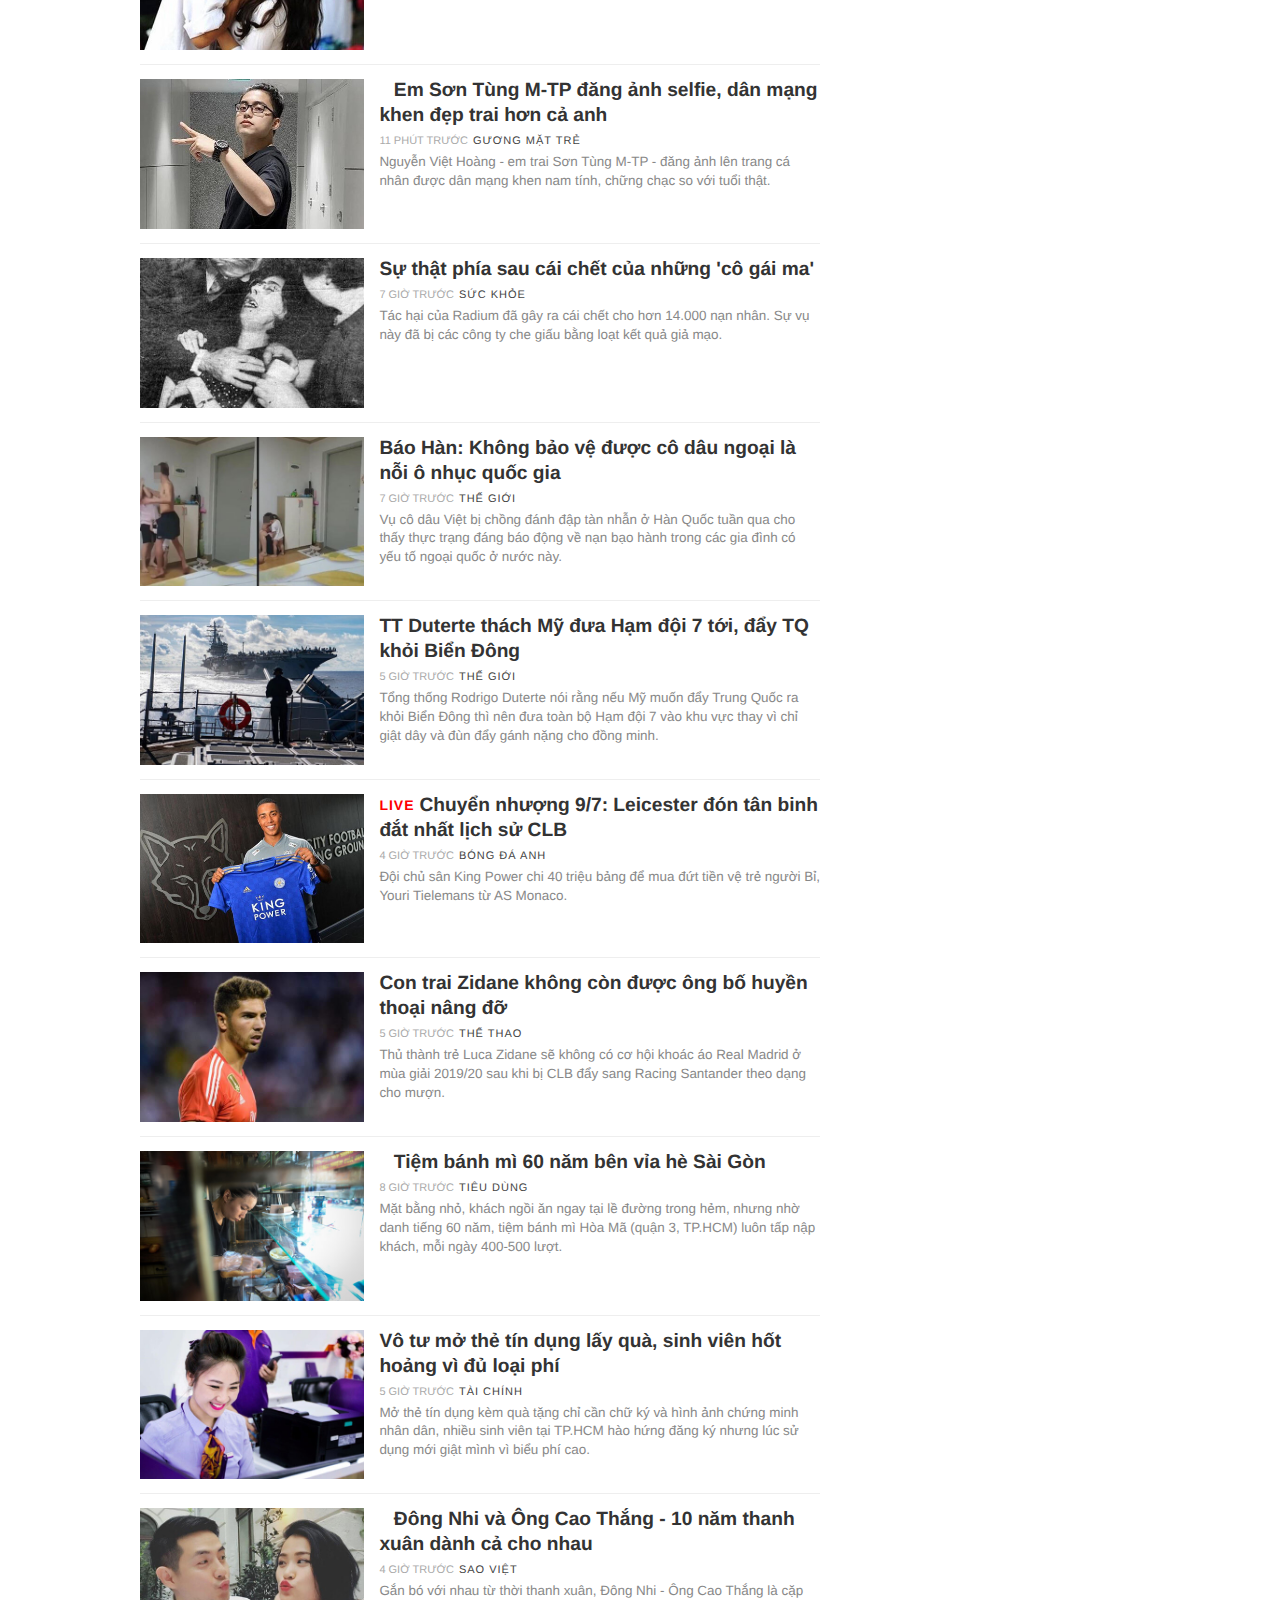
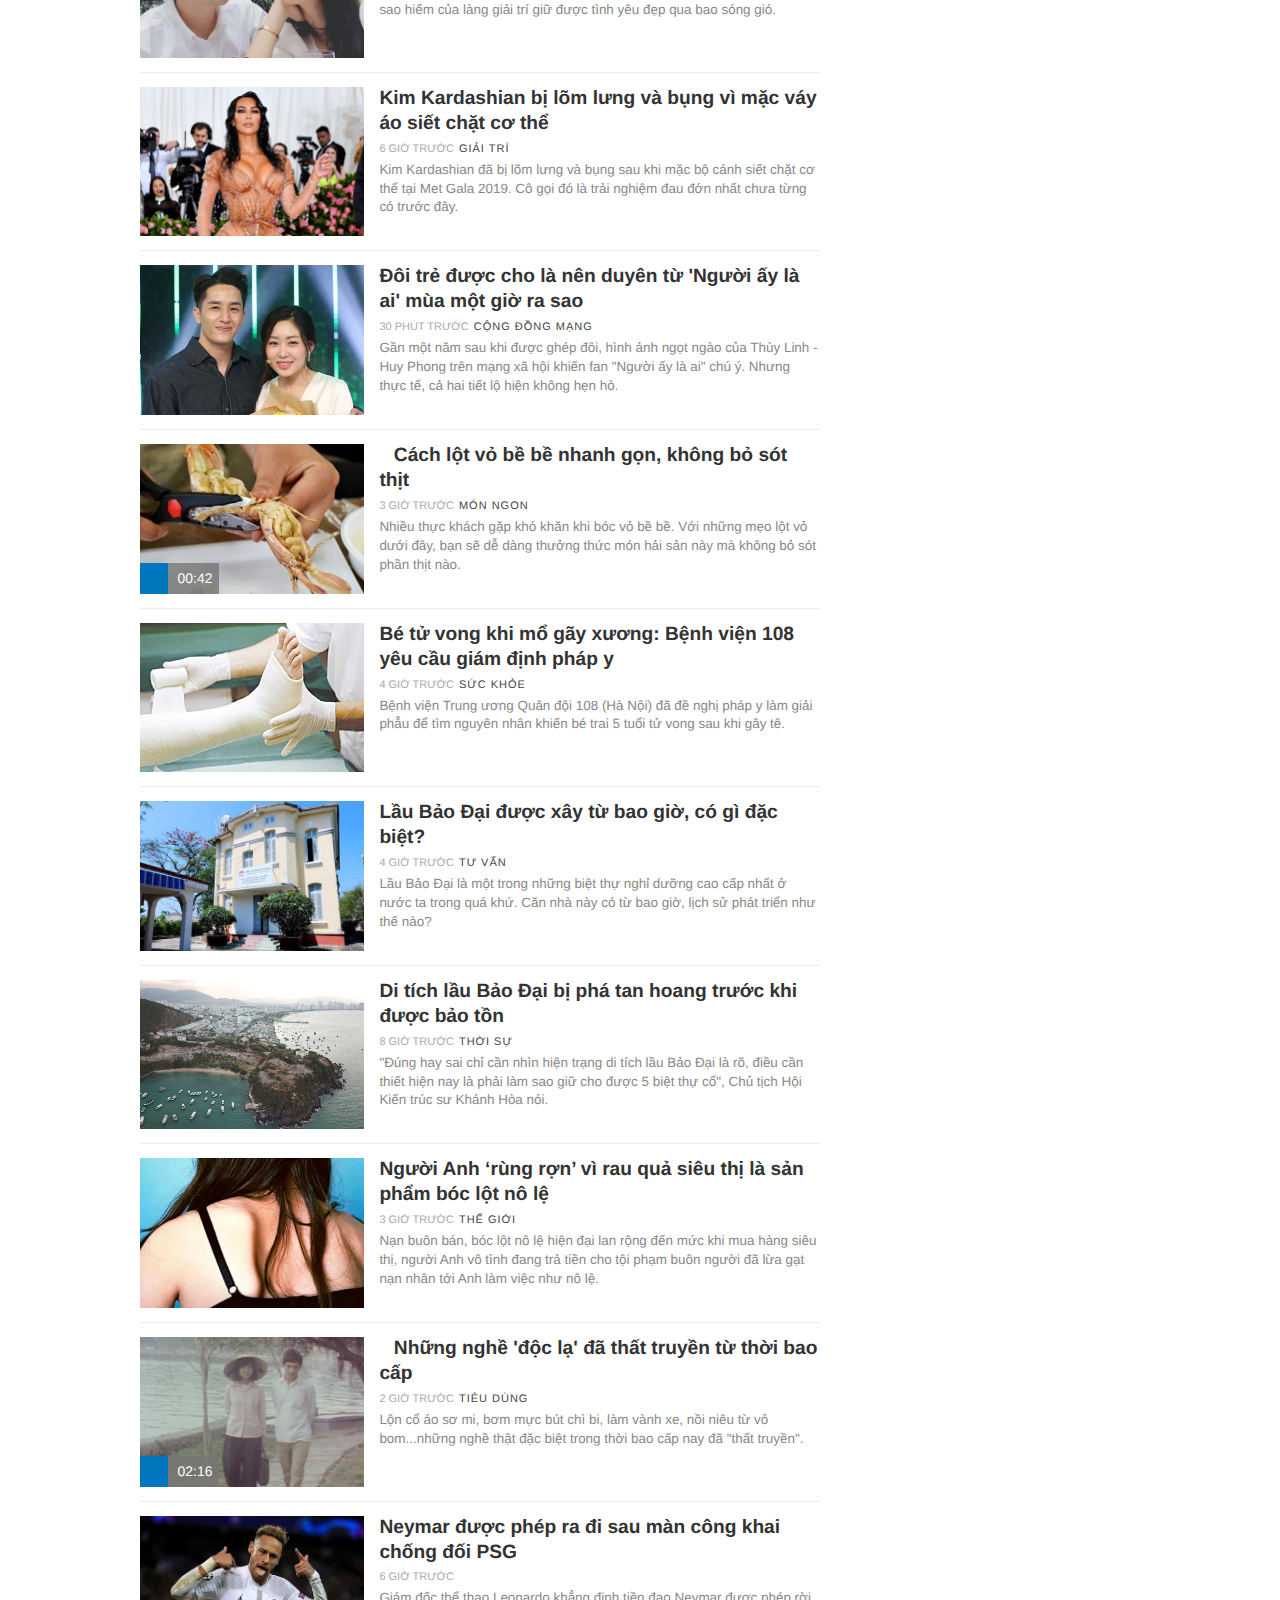
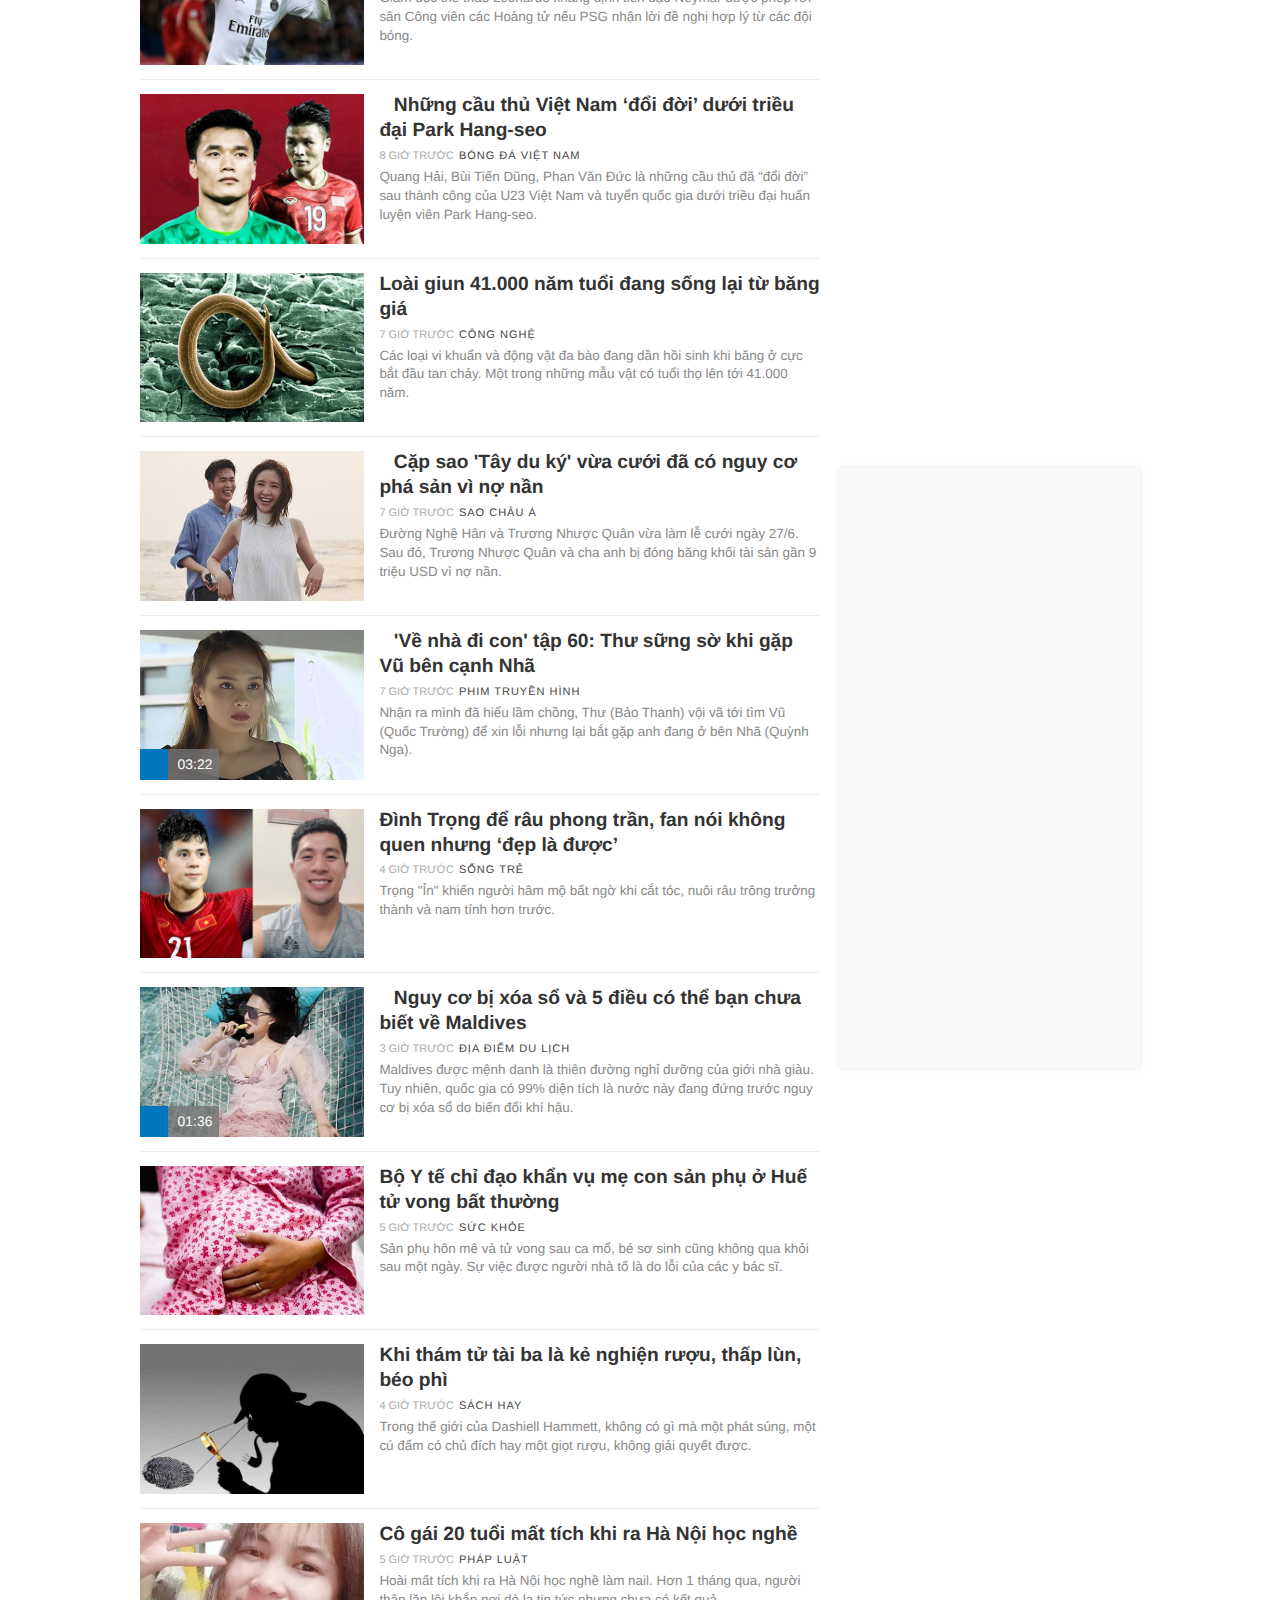
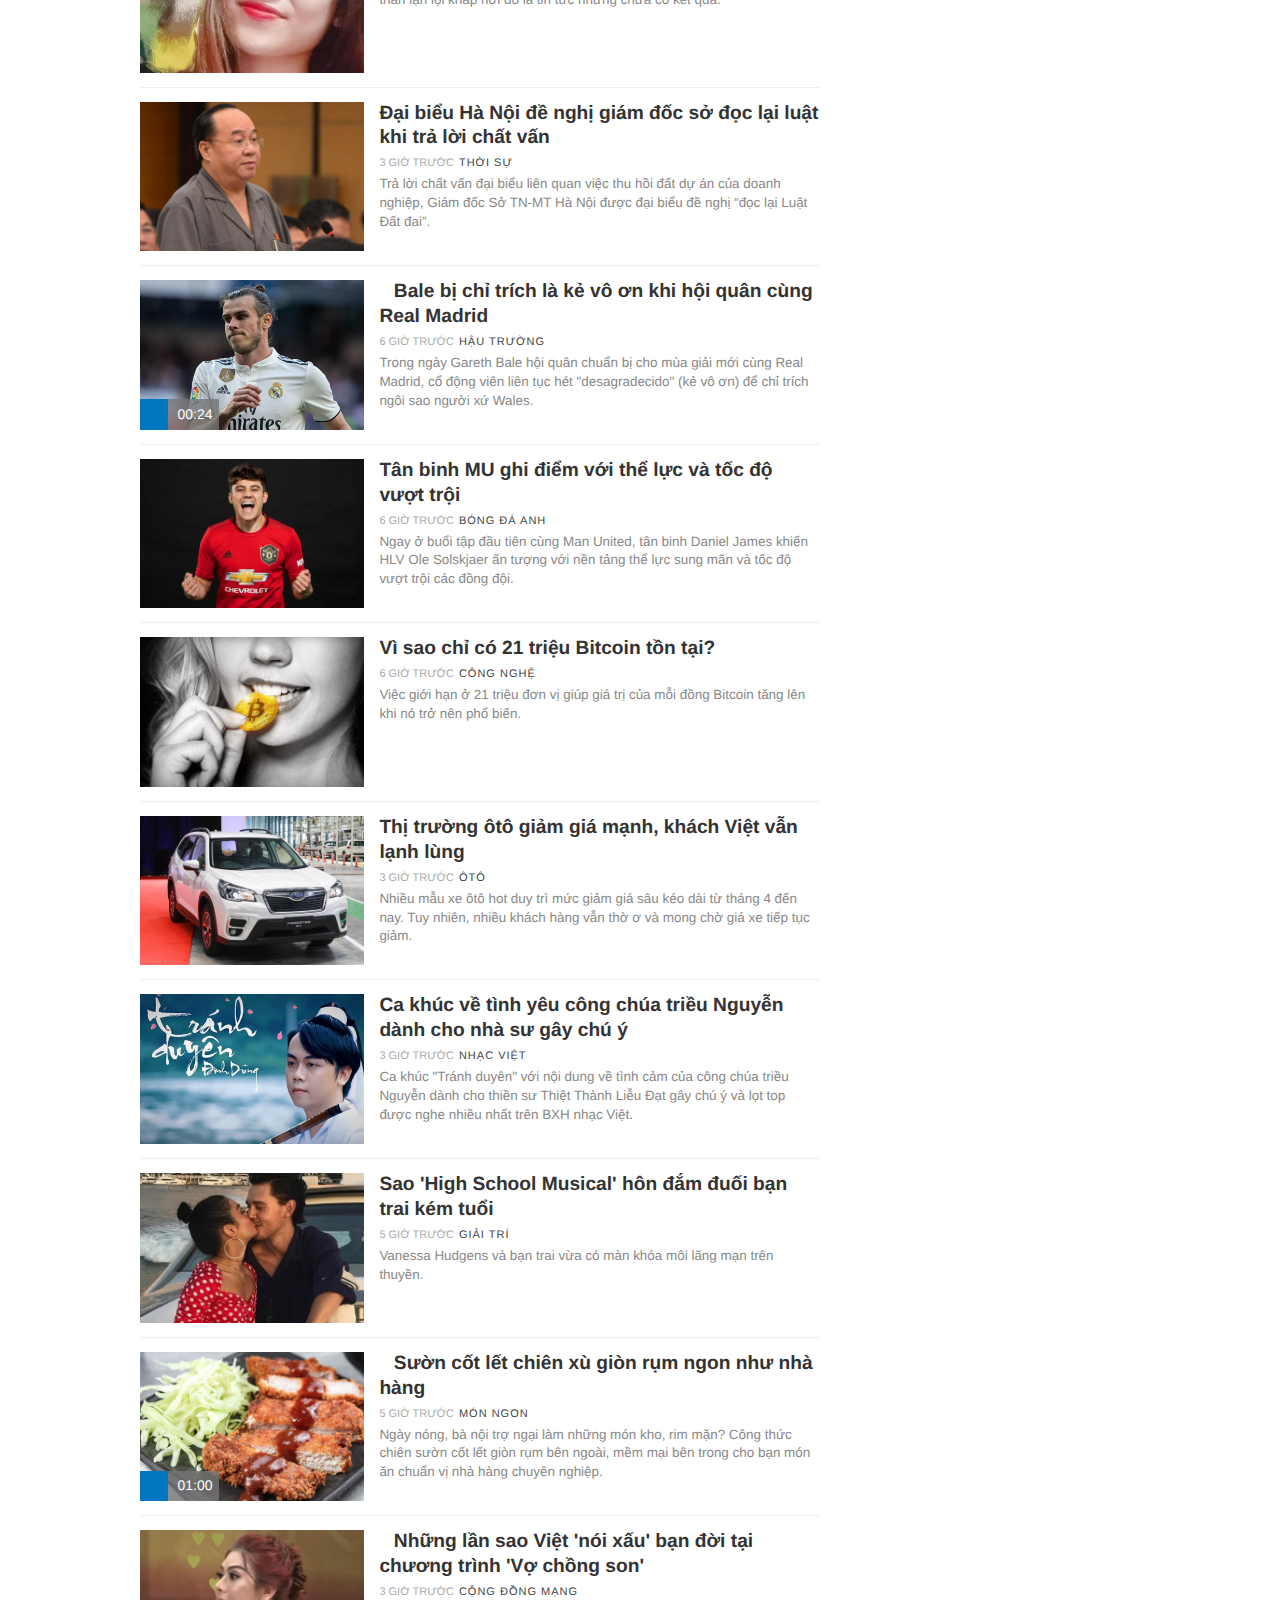
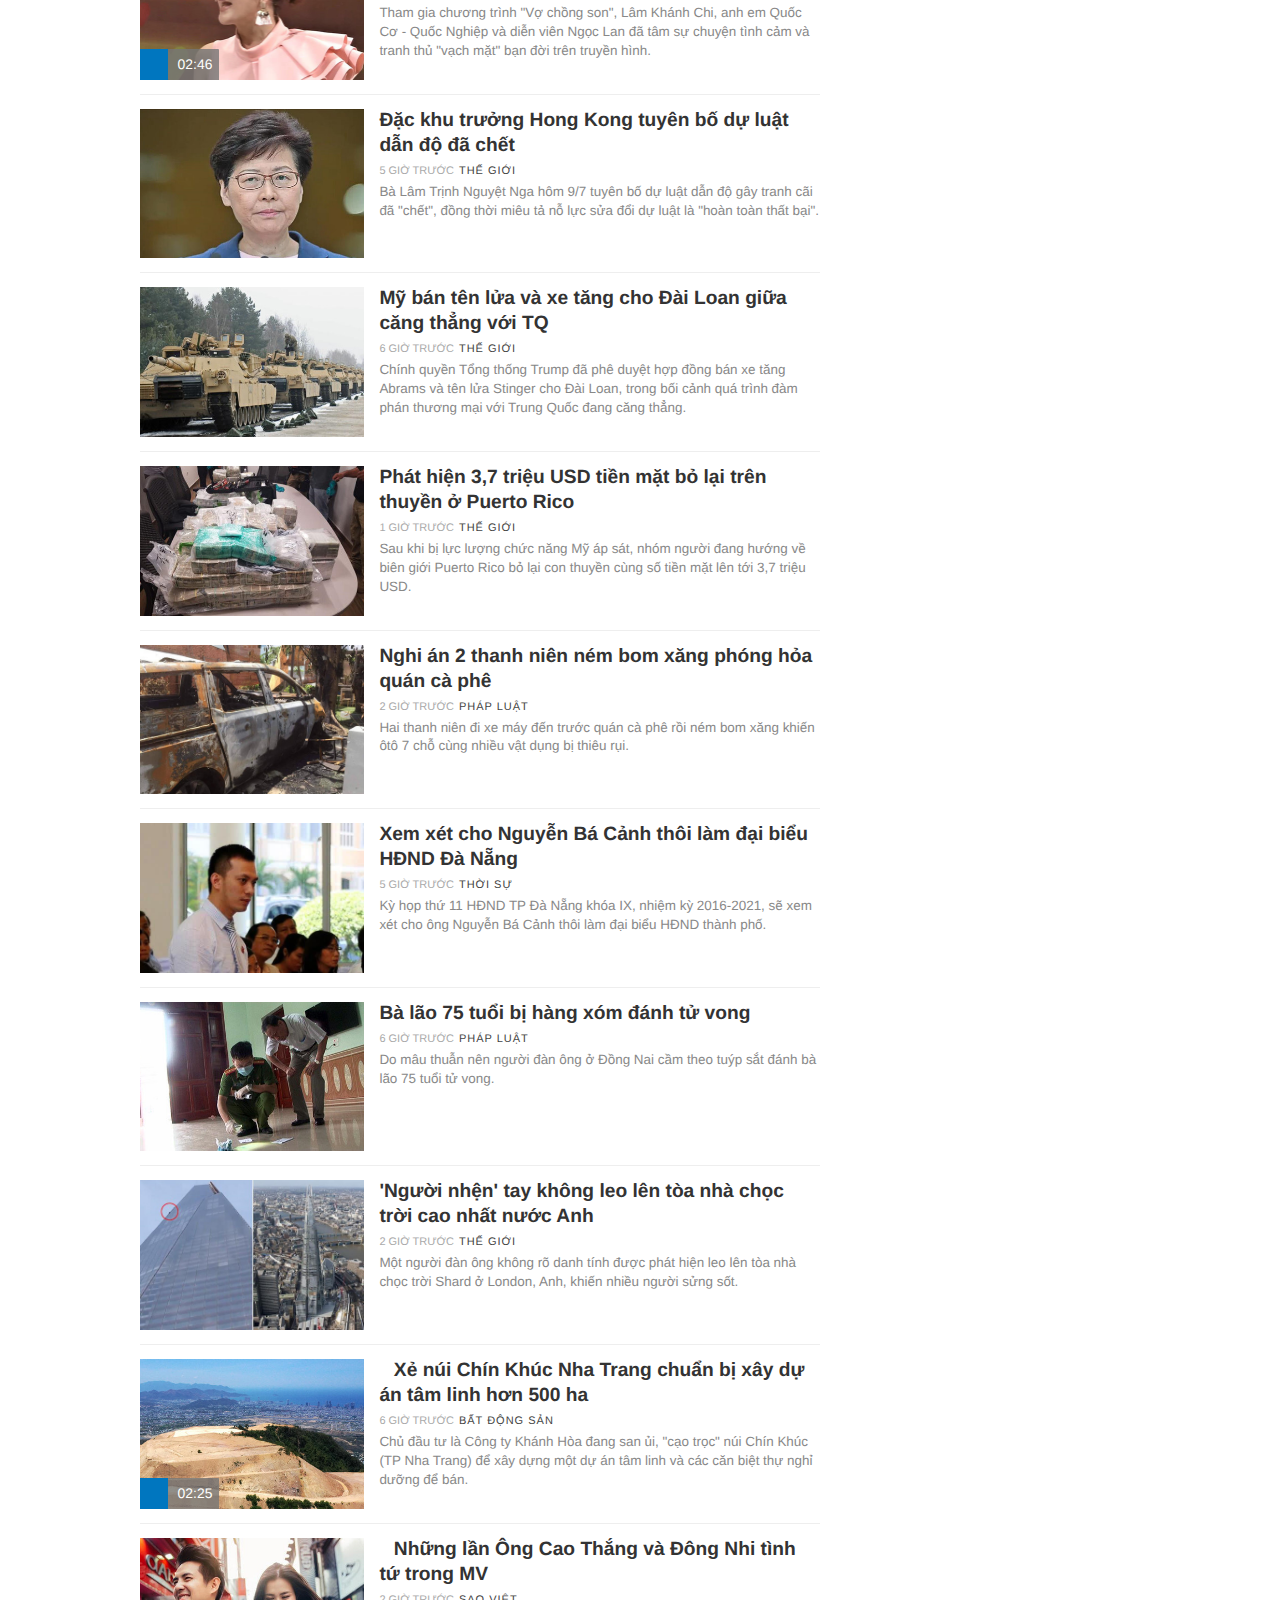
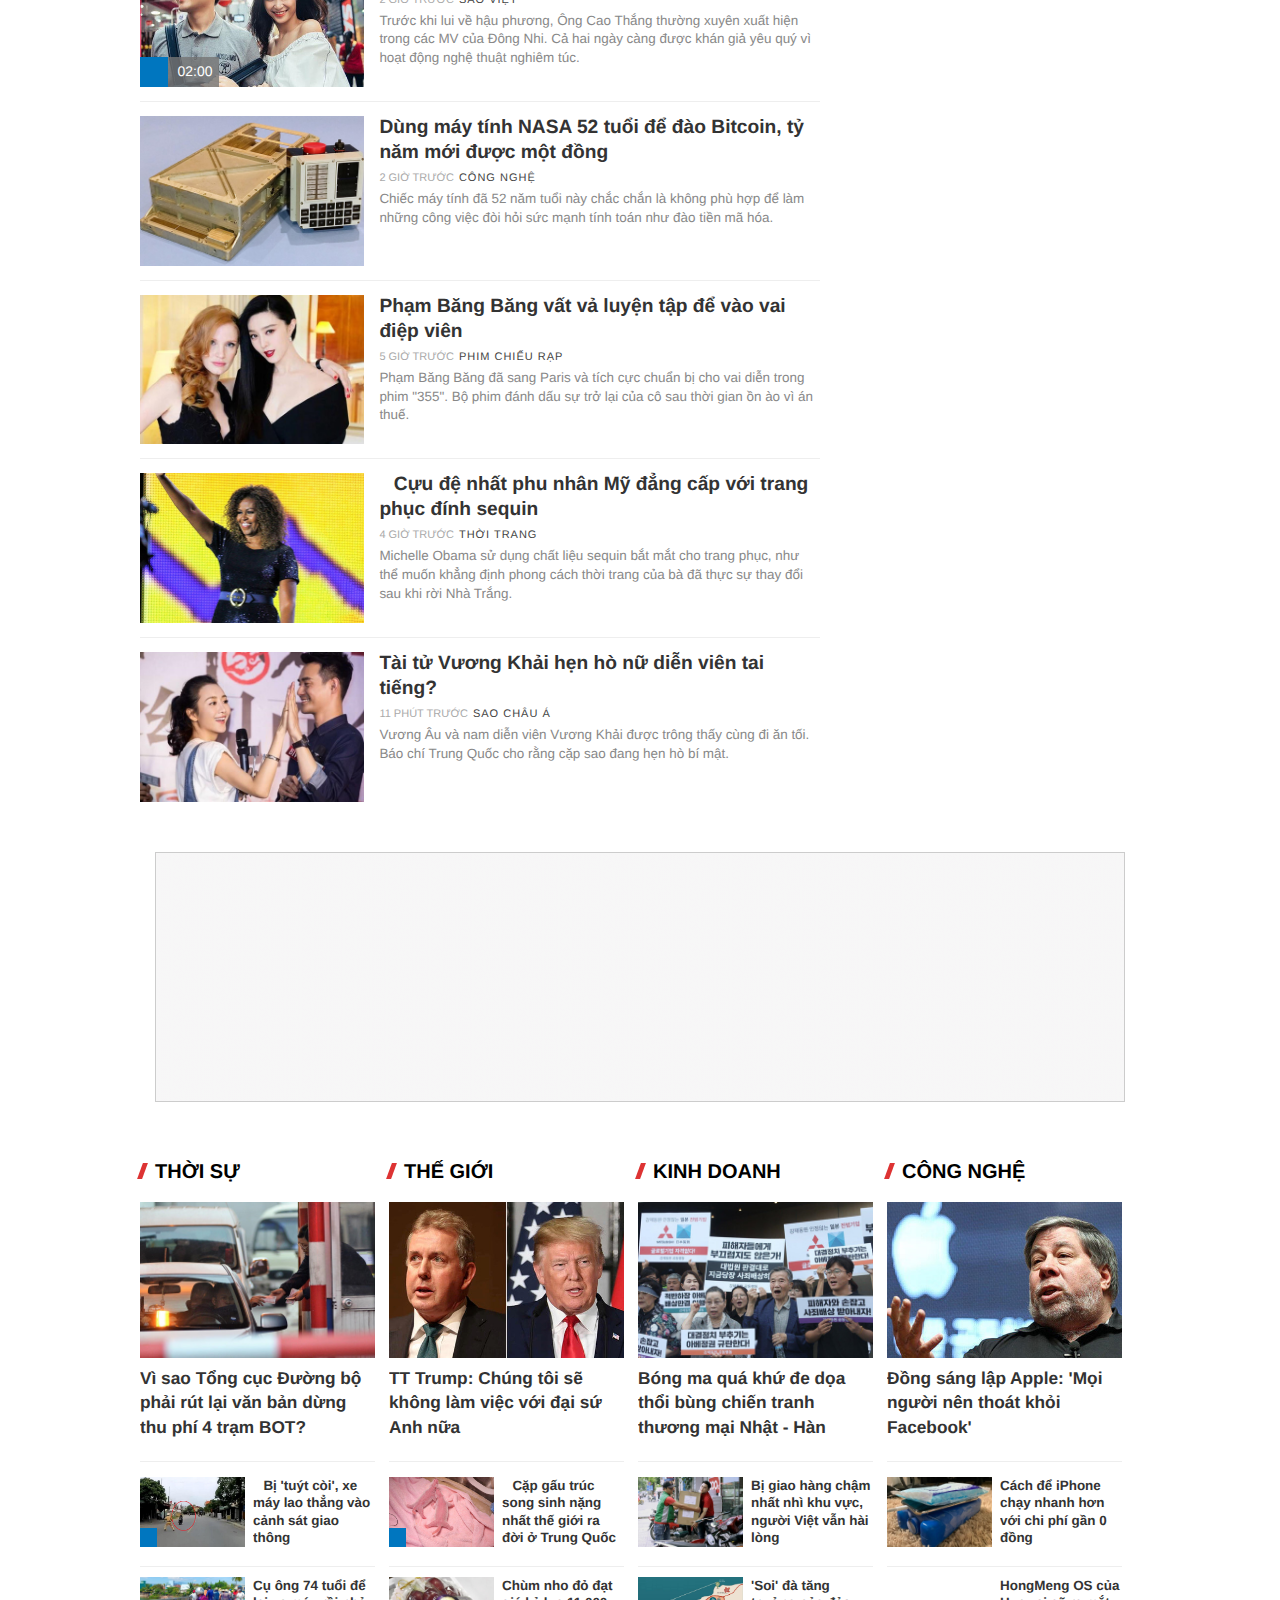
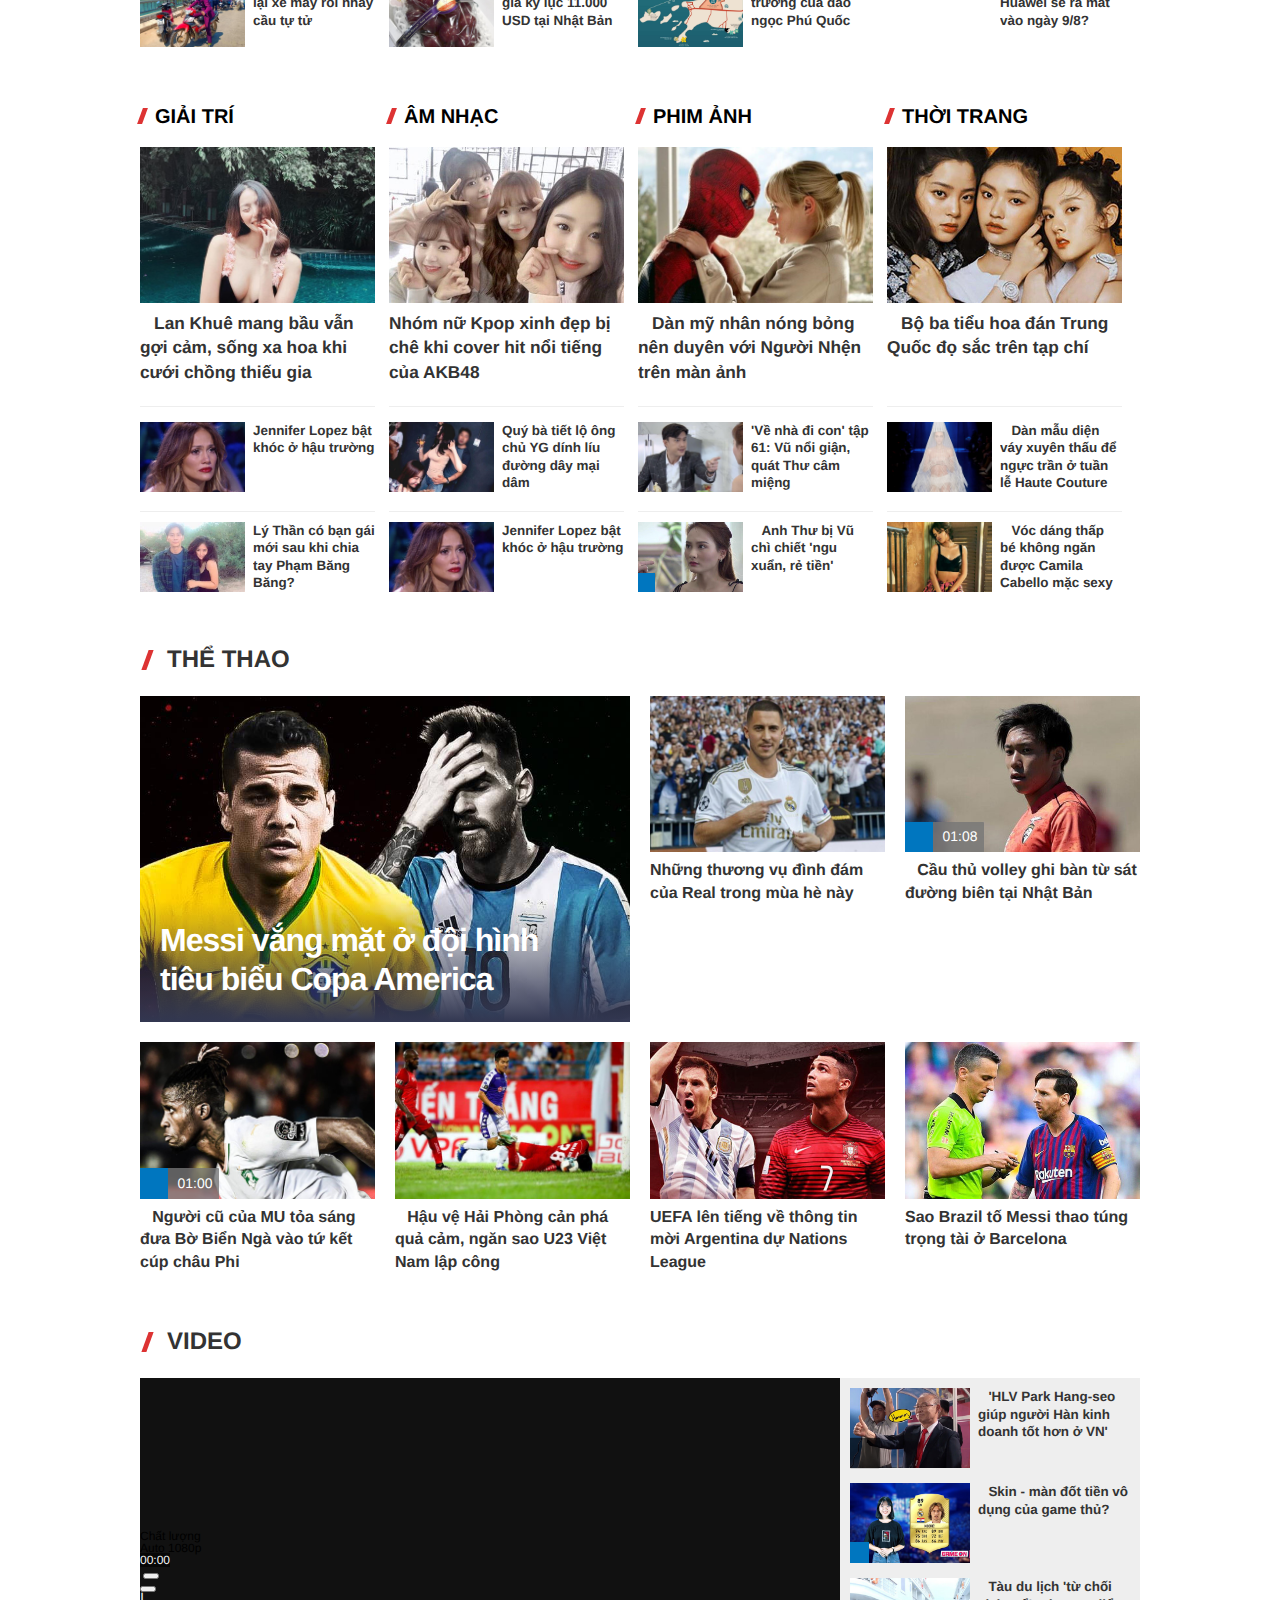
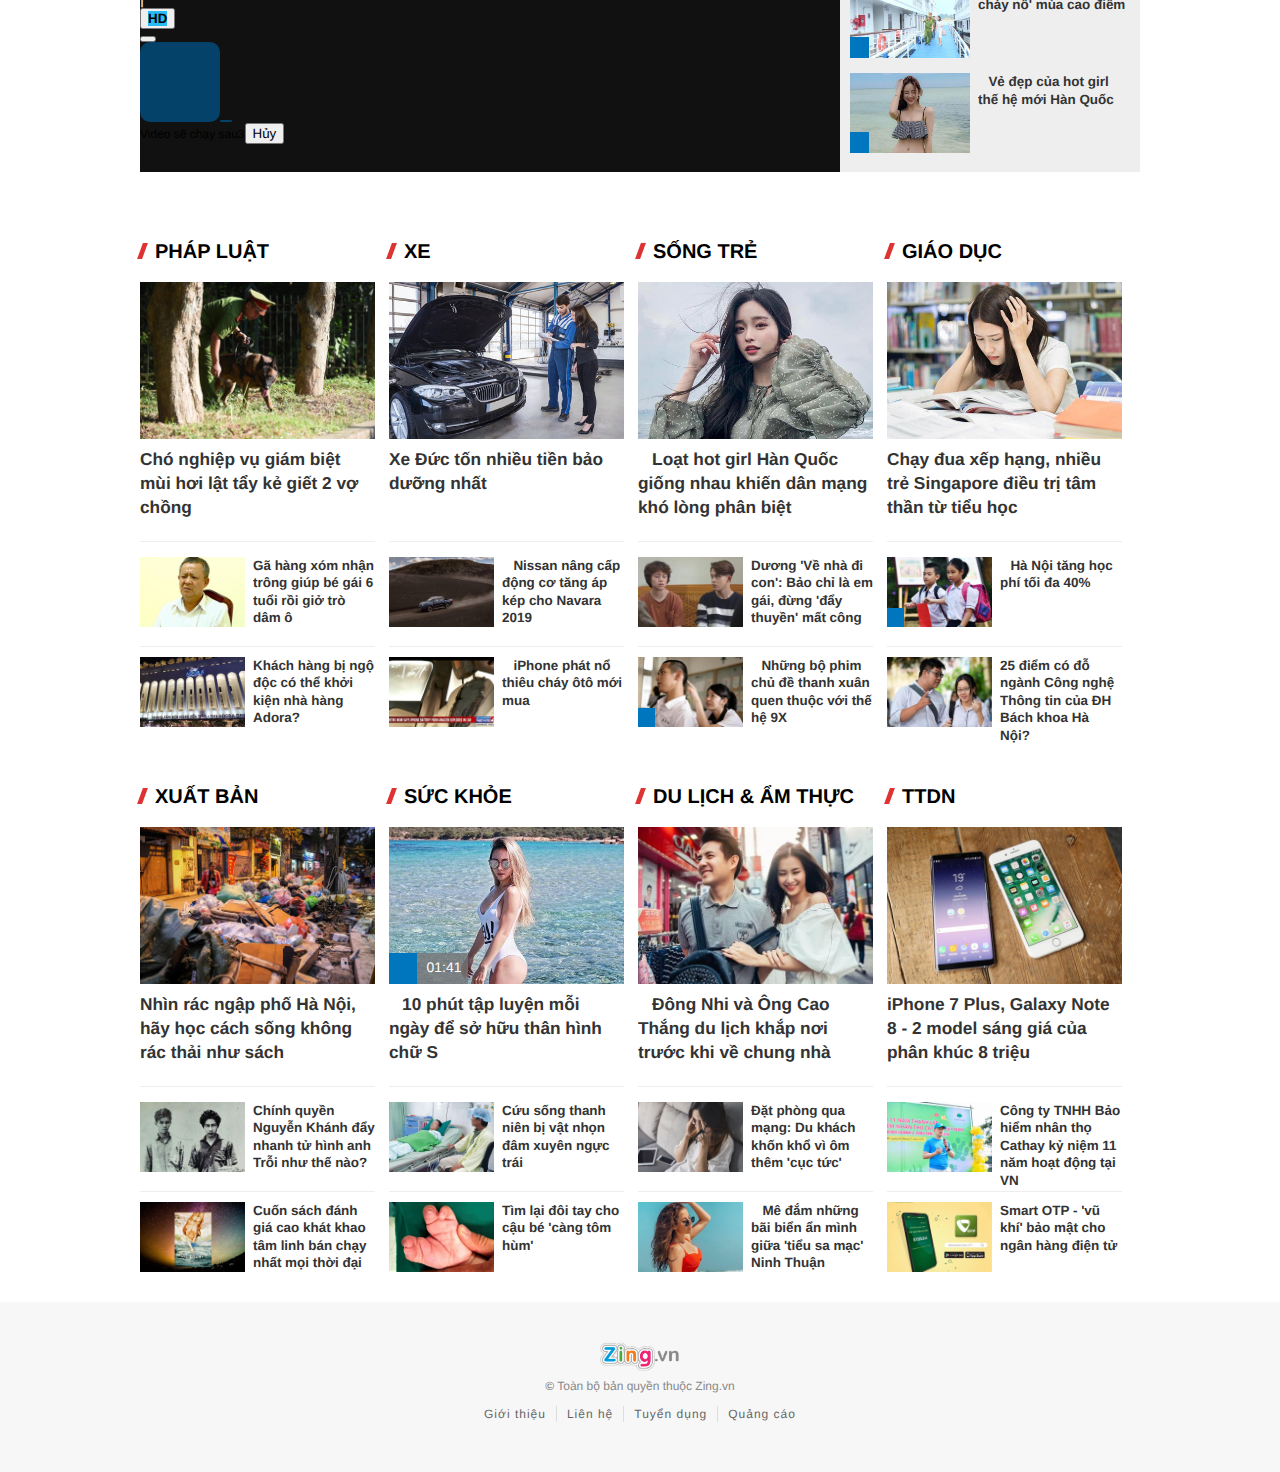
==== commit 55ec4b08: "â" ====
--- a/index.html
+++ b/index.html
@@ -1,9608 +1,7 @@
-<!DOCTYPE html>
-<!-- saved from url=(0021)https://news.zing.vn/ -->
-<html lang="vi" xmlns="http://www.w3.org/1999/xhtml">
-
-<head id="Head1" runat="server"
-    prefix="og: http://ogp.me/ns# fb: http://ogp.me/ns/fb# website: http://ogp.me/ns/website#">
-    <meta http-equiv="Content-Type" content="text/html; charset=UTF-8">
-
-    <title>Zing.vn - Tin tức 24h, hình ảnh ấn tượng - ZING.VN </title>
-
-    <meta http-equiv="REFRESH" content="1800">
-    <meta name="description"
-        content="Cập nhật tin tức mới và nóng nhất về Đời sống - Xã hội, Kinh tế, Thế giới, Thể thao, Giải trí, Công nghệ và nhiều lĩnh vực khác…">
-    <meta name="keywords"
-        content="Zing, Tin tức, Báo, Việt Nam, Hà Nội, Hồ Chí Minh, Đà Nẵng, Đời sống, Phóng sự, Pháp luật, Thế giới, Khám phá, Thị trường, Chứng khoán, Kinh tế, Bất động sản, Giáo dục, Tuyển sinh, Teen, Thể thao, Ngoại hạng, Champion, La liga, Công nghệ, điện thoại, Oto, Xe Máy, Giải trí, Showbiz, Sao Việt, Âm nhạc, VPOP, KPOP, Phim ảnh, Điện ảnh, Đẹp, Thời trang, Làm đẹp, Người Đẹp, Tình yêu, Du lịch, Ẩm thực, Sách, Cười">
-
-    <!-- ROBOTS -->
-    <meta name="googlebot" content="noarchive">
-    <meta name="robots" content="noarchive">
-
-    <!-- FACEBOOK OPEN GRAPH -->
-    <meta property="fb:app_id" content="2034212100232051">
-    <meta property="og:site_name" content="Zing.vn">
-    <meta property="og:rich_attachment" content="true">
-    <meta property="article:publisher" content="https://www.facebook.com/zing.vn">
-    <meta property="og:type" content="website">
-    <meta property="og:image" content="https://static-znews.zadn.vn/images/facebook_thumb.png">
-    <meta property="og:image:width" content="720">
-    <meta property="og:image:height" content="480">
-
-    <meta property="article:published_time" content="">
-
-
-    <meta property="article:modified_time" content="">
-
-    <meta property="og:url" content="">
-    <meta property="og:title" content="Zing.vn - Tin tức 24h, hình ảnh ấn tượng">
-    <meta property="og:description"
-        content="Cập nhật tin tức mới và nóng nhất về Đời sống - Xã hội, Kinh tế, Thế giới, Thể thao, Giải trí, Công nghệ và nhiều lĩnh vực khác…">
-
-    <meta name="apple-itunes-app" content="app-id=818187465">
-
-
-
-    <!-- iOS Web App Tags -->
-    <meta name="viewport" content="width=device-width,initial-scale=1.0, maximum-scale=1.0, user-scalable=no">
-    <meta name="format-detection" content="telephone=no">
-    <meta name="format-detection" content="address=no">
-    <meta name="apple-mobile-web-app-capable" content="yes">
-    <meta name="apple-mobile-web-app-status-bar-style" content="black">
-
-
-
-
-    <!-- DESKTOP LIVE HEADER CONFIG -->
-    <meta name="google-site-verification" content="B9mNtmVFFwX5AbRtGiu0KxWnpuOeJT5pyCAt23z4IoU">
-    <meta name="apple-itunes-app" content="app-id=818187465">
-    <meta name="google-site-verification" content="YhwKIbsmYpBg1d6WqzhbI9FHWEi1WKPocEK6rKzKMXY">
-    <meta name="google-site-verification" content="4ELi4f8xxV4Mpb-YXsi96AqyeSR6yIBMFv13sMbpLzo">
-
-    <!-- FAVICON -->
-    <link rel="apple-touch-icon" sizes="57x57" href="https://static-znews.zadn.vn/favicon/v001/app_57x57.png">
-    <link rel="apple-touch-icon" sizes="60x60" href="https://static-znews.zadn.vn/favicon/v001/app_60x60.png">
-    <link rel="apple-touch-icon" sizes="72x72" href="https://static-znews.zadn.vn/favicon/v001/app_72x72.png">
-    <link rel="apple-touch-icon" sizes="76x76" href="https://static-znews.zadn.vn/favicon/v001/app_76x76.png">
-    <link rel="apple-touch-icon" sizes="114x114" href="https://static-znews.zadn.vn/favicon/v001/app_114x114.png">
-    <link rel="apple-touch-icon" sizes="120x120" href="https://static-znews.zadn.vn/favicon/v001/app_120x120.png">
-    <link rel="apple-touch-icon" sizes="144x144" href="https://static-znews.zadn.vn/favicon/v001/app_144x144.png">
-    <link rel="icon" type="image/png" href="https://static-znews.zadn.vn/favicon/v001/app_192x192.png" sizes="192x192">
-    <link rel="icon" type="image/png" href="https://static-znews.zadn.vn/favicon/v001/favicon_96x96.png" sizes="96x96">
-    <link rel="icon" type="image/png" href="https://static-znews.zadn.vn/favicon/v003/favicon_48x48.png" sizes="96x96">
-    <link rel="shortcut icon" href="https://static-znews.zadn.vn/favicon/v003/favicon_48x48.ico">
-
-
-
-
-
-
-
-    <!-- STYLESHEETS -->
-    <link rel="stylesheet" type="text/css" href="zing_files/styles_6.01.301.css">
-
-    <!--[if lt IE 8]>
+<!DOCTYPE html><!-- saved from url=(0021)https://news.zing.vn/ --><html lang="vi" xmlns="http://www.w3.org/1999/xhtml"><head id="Head1" runat="server" prefix="og: http://ogp.me/ns# fb: http://ogp.me/ns/fb# website: http://ogp.me/ns/website#"><meta http-equiv="Content-Type" content="text/html; charset=UTF-8"><title>Zing.vn - Tin tức 24h, hình ảnh ấn tượng - ZING.VN</title><meta http-equiv="REFRESH" content="1800"><meta name="description" content="Cập nhật tin tức mới và nóng nhất về Đời sống - Xã hội, Kinh tế, Thế giới, Thể thao, Giải trí, Công nghệ và nhiều lĩnh vực khác…"><meta name="keywords" content="Zing, Tin tức, Báo, Việt Nam, Hà Nội, Hồ Chí Minh, Đà Nẵng, Đời sống, Phóng sự, Pháp luật, Thế giới, Khám phá, Thị trường, Chứng khoán, Kinh tế, Bất động sản, Giáo dục, Tuyển sinh, Teen, Thể thao, Ngoại hạng, Champion, La liga, Công nghệ, điện thoại, Oto, Xe Máy, Giải trí, Showbiz, Sao Việt, Âm nhạc, VPOP, KPOP, Phim ảnh, Điện ảnh, Đẹp, Thời trang, Làm đẹp, Người Đẹp, Tình yêu, Du lịch, Ẩm thực, Sách, Cười"><!-- ROBOTS --><meta name="googlebot" content="noarchive"><meta name="robots" content="noarchive"><!-- FACEBOOK OPEN GRAPH --><meta property="fb:app_id" content="2034212100232051"><meta property="og:site_name" content="Zing.vn"><meta property="og:rich_attachment" content="true"><meta property="article:publisher" content="https://www.facebook.com/zing.vn"><meta property="og:type" content="website"><meta property="og:image" content="https://static-znews.zadn.vn/images/facebook_thumb.png"><meta property="og:image:width" content="720"><meta property="og:image:height" content="480"><meta property="article:published_time" content=""><meta property="article:modified_time" content=""><meta property="og:url" content=""><meta property="og:title" content="Zing.vn - Tin tức 24h, hình ảnh ấn tượng"><meta property="og:description" content="Cập nhật tin tức mới và nóng nhất về Đời sống - Xã hội, Kinh tế, Thế giới, Thể thao, Giải trí, Công nghệ và nhiều lĩnh vực khác…"><meta name="apple-itunes-app" content="app-id=818187465"><!-- iOS Web App Tags --><meta name="viewport" content="width=device-width,initial-scale=1,maximum-scale=1,user-scalable=no"><meta name="format-detection" content="telephone=no"><meta name="format-detection" content="address=no"><meta name="apple-mobile-web-app-capable" content="yes"><meta name="apple-mobile-web-app-status-bar-style" content="black"><!-- DESKTOP LIVE HEADER CONFIG --><meta name="google-site-verification" content="B9mNtmVFFwX5AbRtGiu0KxWnpuOeJT5pyCAt23z4IoU"><meta name="apple-itunes-app" content="app-id=818187465"><meta name="google-site-verification" content="YhwKIbsmYpBg1d6WqzhbI9FHWEi1WKPocEK6rKzKMXY"><meta name="google-site-verification" content="4ELi4f8xxV4Mpb-YXsi96AqyeSR6yIBMFv13sMbpLzo"><!-- FAVICON --><link rel="apple-touch-icon" sizes="57x57" href="https://static-znews.zadn.vn/favicon/v001/app_57x57.png"><link rel="apple-touch-icon" sizes="60x60" href="https://static-znews.zadn.vn/favicon/v001/app_60x60.png"><link rel="apple-touch-icon" sizes="72x72" href="https://static-znews.zadn.vn/favicon/v001/app_72x72.png"><link rel="apple-touch-icon" sizes="76x76" href="https://static-znews.zadn.vn/favicon/v001/app_76x76.png"><link rel="apple-touch-icon" sizes="114x114" href="https://static-znews.zadn.vn/favicon/v001/app_114x114.png"><link rel="apple-touch-icon" sizes="120x120" href="https://static-znews.zadn.vn/favicon/v001/app_120x120.png"><link rel="apple-touch-icon" sizes="144x144" href="https://static-znews.zadn.vn/favicon/v001/app_144x144.png"><link rel="icon" type="image/png" href="https://static-znews.zadn.vn/favicon/v001/app_192x192.png" sizes="192x192"><link rel="icon" type="image/png" href="https://static-znews.zadn.vn/favicon/v001/favicon_96x96.png" sizes="96x96"><link rel="icon" type="image/png" href="https://static-znews.zadn.vn/favicon/v003/favicon_48x48.png" sizes="96x96"><link rel="shortcut icon" href="https://static-znews.zadn.vn/favicon/v003/favicon_48x48.ico"><!-- STYLESHEETS --><link rel="stylesheet" type="text/css" href="zing_files/styles_6.01.301.css"><!--[if lt IE 8]>
 <script type="text/javascript">
 window.location.href="//znews-static.zadn.vn/ie6/noie6.html";
 </script>
-<![endif]-->
-
-    <!--[if lt IE 9]>
+<![endif]--><!--[if lt IE 9]>
 <script src="//znews-static.zadn.vn/js/IE9.js"  type="text/javascript"   async defer></script>
-<![endif]-->
-
-
-    <link rel="prefetch" href="https://tpc.googlesyndication.com/safeframe/1-0-35/html/container.html">
-</head>
-
-<body id="page-homepage"
-    class="refresh chrome fbonline css-zplayer plugin-zplayer css-autoplay-countdown plugin-autoplay-countdown">
-    <div style="display: none; position: absolute; top: -100px;"><img class="impTracking"
-            data-zoneid="1875626867369138608" src="zing_files/hit(2).gif" style="width:1px;height:1px;display:none;"
-            z2-load="1">
-    </div>
-    <div style="display: none; position: absolute; top: -100px;"><img class="impTracking"
-            data-zoneid="1761266482575537658" src="zing_files/hit(3).gif" style="width:1px;height:1px;display:none;"
-            z2-load="1">
-    </div>
-    <header id="trackheader" style="display: none;">
-        <div style="display: none; position: absolute; top: -100px;"><img class="trackInViewPort"
-                data-bannerid="96496384780915402877251226706294066063987" src="zing_files/hit(4).gif"
-                style="width:1px;height:1px;display:none;"></div>
-        <div style="display: none; position: absolute; top: -100px;"><img class="trackInViewPort"
-                data-bannerid="2235196238117206852871295566087383629643" src="zing_files/hit(5).gif"
-                style="width:1px;height:1px;display:none;"></div>
-        <div style="display: none; position: absolute; top: -100px;"><img class="trackInViewPort"
-                data-bannerid="17660239061766554247639229308694868470708" src="zing_files/hit(6).gif"
-                style="width:1px;height:1px;display:none;"></div>
-    </header>
-    <div style="display: none; position: absolute; top: -100px;"><img class="impTracking"
-            data-zoneid="1994042083542255665" src="zing_files/hit(7).gif" style="width:1px;height:1px;display:none;"
-            z2-load="1">
-    </div>
-
-    <script type="text/javascript">
-        if (typeof pageInitialization != 'undefined') {
-            pageInitialization();
-        }
-    </script><img src="zing_files/Counter2.aspx" style="position:absolute; top:-1px;left:-1px; width:1px;height:1px;"
-        width="1" height="1">
-    <div id="pushed_popup">
-        <a href="javascript:switchMobile();" class="message">Bạn có thể <span>chuyển sang phiên bản mobile rút gọn của
-                Zing News</span> nếu mạng chậm.</a>
-        <a href="javascript:closePushPopup();" class="closePopup">Đóng</a>
-    </div>
-    <header id="zing-header" class="scrollfixed">
-        <div class="page-wrapper">
-            <h1 class="logo">
-                <a href="https://news.zing.vn/" title="Zing News">Zing.vn <span>Tri thức trực tuyến</span></a>
-            </h1>
-            <nav class="category-menu">
-                <ul>
-
-                    <li class="parent thoi-su ">
-                        <a href="https://news.zing.vn/thoi-su.html" title="Thời sự">Thời sự</a>
-                        <div class="subcate">
-                            <ul>
-                                <li>
-                                    <a href="https://news.zing.vn/chinh-tri.html">Chính trị</a>
-                                </li>
-
-
-                                <li>
-                                    <a href="https://news.zing.vn/giao-thong.html">Giao thông</a>
-                                </li>
-
-
-                                <li>
-                                    <a href="https://news.zing.vn/do-thi.html">Đô thị</a>
-                                </li>
-
-
-
-                            </ul>
-                        </div>
-                    </li>
-
-                    <li class="parent phap-luat ">
-                        <a href="https://news.zing.vn/phap-luat.html" title="Pháp luật">Pháp luật</a>
-                        <div class="subcate">
-                            <ul>
-
-                                <li>
-                                    <a href="https://news.zing.vn/phap-dinh.html">Pháp đình</a>
-                                </li>
-
-
-                                <li>
-                                    <a href="https://news.zing.vn/vu-an.html">Vụ án</a>
-                                </li>
-
-
-
-                            </ul>
-                        </div>
-                    </li>
-
-                    <li class="parent the-gioi ">
-                        <a href="https://news.zing.vn/the-gioi.html" title="Thế giới">Thế giới</a>
-                        <div class="subcate">
-                            <ul>
-
-
-
-
-
-
-                                <li>
-                                    <a href="https://news.zing.vn/quan-su-the-gioi.html">Quân sự</a>
-                                </li>
-
-
-                                <li>
-                                    <a href="https://news.zing.vn/tu-lieu-the-gioi.html">Tư liệu</a>
-                                </li>
-
-
-                                <li>
-                                    <a href="https://news.zing.vn/phan-tich-the-gioi.html">Phân tích</a>
-                                </li>
-
-
-                                <li>
-                                    <a href="https://news.zing.vn/nguoi-viet-4-phuong.html">Người Việt 4 phương</a>
-                                </li>
-
-
-
-                            </ul>
-                        </div>
-                    </li>
-
-                    <li class="parent xuat-ban ">
-                        <a href="https://news.zing.vn/xuat-ban.html" title="Xuất bản">Xuất bản</a>
-                        <div class="subcate">
-                            <ul>
-
-
-
-
-
-
-                                <li>
-                                    <a href="https://news.zing.vn/tin-tuc-xuat-ban.html">Tin tức xuất bản</a>
-                                </li>
-
-
-                                <li>
-                                    <a href="https://news.zing.vn/sach-hay.html">Sách hay</a>
-                                </li>
-
-
-                                <li>
-                                    <a href="https://news.zing.vn/tac-gia.html">Tác giả</a>
-                                </li>
-
-
-
-                            </ul>
-                        </div>
-                    </li>
-
-                    <li class="parent kinh-doanh-tai-chinh ">
-                        <a href="https://news.zing.vn/kinh-doanh-tai-chinh.html" title="Kinh doanh">Kinh doanh</a>
-                        <div class="subcate">
-                            <ul>
-
-
-
-
-
-
-                                <li>
-                                    <a href="https://news.zing.vn/bat-dong-san.html">Bất động sản</a>
-                                </li>
-
-
-                                <li>
-                                    <a href="https://news.zing.vn/hang-khong.html">Hàng không</a>
-                                </li>
-
-
-                                <li>
-                                    <a href="https://news.zing.vn/tai-chinh.html">Tài chính</a>
-                                </li>
-
-
-                                <li>
-                                    <a href="https://news.zing.vn/tieu-dung.html">Tiêu dùng</a>
-                                </li>
-
-
-                                <li>
-                                    <a href="https://news.zing.vn/doanh-nhan.html">Doanh nhân</a>
-                                </li>
-
-
-                                <li>
-                                    <a href="https://news.zing.vn/tieu-diem/sunbay-park.html"
-                                        style="color:#E4BC6F">Sunbay Park</a>
-                                </li>
-
-
-
-                            </ul>
-                        </div>
-                    </li>
-
-                    <li class="parent cong-nghe ">
-                        <a href="https://news.zing.vn/cong-nghe.html" title="Công nghệ">Công nghệ</a>
-                        <div class="subcate">
-                            <ul>
-
-
-
-
-
-
-                                <li>
-                                    <a href="https://news.zing.vn/mobile.html">Mobile</a>
-                                </li>
-
-
-                                <li>
-                                    <a href="https://news.zing.vn/internet.html">Internet</a>
-                                </li>
-
-
-                                <li>
-                                    <a href="https://news.zing.vn/esport.html">eSport</a>
-                                </li>
-
-
-                                <li>
-                                    <a href="https://news.zing.vn/tieu-diem/oppo-reno-series.html">Oppo Reno Series</a>
-                                </li>
-
-
-
-                            </ul>
-                        </div>
-                    </li>
-
-                    <li class="parent the-thao ">
-                        <a href="https://news.zing.vn/the-thao.html" title="Thể thao">Thể thao</a>
-                        <div class="subcate">
-                            <ul>
-
-
-
-
-
-
-                                <li>
-                                    <a href="https://news.zing.vn/bong-da-viet-nam.html">Bóng đá Việt Nam</a>
-                                </li>
-
-
-                                <li>
-                                    <a href="https://news.zing.vn/bong-da-anh.html">Bóng đá Anh</a>
-                                </li>
-
-
-                                <li>
-                                    <a href="https://news.zing.vn/vo-thuat.html">Võ thuật</a>
-                                </li>
-
-
-                                <li>
-                                    <a href="https://news.zing.vn/hau-truong-the-thao.html">Hậu trường</a>
-                                </li>
-
-
-
-                            </ul>
-                        </div>
-                    </li>
-
-                    <li class="parent oto-xe-may ">
-                        <a href="https://news.zing.vn/oto-xe-may.html" title="Xe">Xe</a>
-                        <div class="subcate">
-                            <ul>
-
-
-
-
-
-
-                                <li>
-                                    <a href="https://news.zing.vn/oto.html">Ôtô</a>
-                                </li>
-
-
-                                <li>
-                                    <a href="https://news.zing.vn/xe-may.html">Xe máy</a>
-                                </li>
-
-
-                                <li>
-                                    <a href="https://news.zing.vn/danh-gia.html">Đánh giá</a>
-                                </li>
-
-
-                                <li>
-                                    <a href="https://news.zing.vn/xe-the-thao.html">Xe thể thao</a>
-                                </li>
-
-
-
-                            </ul>
-                        </div>
-                    </li>
-
-                    <li class="parent giai-tri ">
-                        <a href="https://news.zing.vn/giai-tri.html" title="Giải trí">Giải trí</a>
-                        <div class="subcate">
-                            <ul>
-
-
-
-
-
-
-                                <li>
-                                    <a href="https://news.zing.vn/sao-viet.html">Sao Việt</a>
-                                </li>
-
-
-                                <li>
-                                    <a href="https://news.zing.vn/sao-chau-a.html">Sao Châu Á</a>
-                                </li>
-
-
-                                <li>
-                                    <a href="https://news.zing.vn/sao-hollywood.html">Sao Hollywood</a>
-                                </li>
-
-
-
-                            </ul>
-                        </div>
-                    </li>
-
-                    <li class="parent am-nhac ">
-                        <a href="https://news.zing.vn/am-nhac.html" title="Âm nhạc">Âm nhạc</a>
-                        <div class="subcate">
-                            <ul>
-
-
-
-
-
-
-                                <li>
-                                    <a href="https://news.zing.vn/nhac-viet.html">Nhạc Việt</a>
-                                </li>
-
-
-                                <li>
-                                    <a href="https://news.zing.vn/nhac-han.html">Nhạc Hàn</a>
-                                </li>
-
-
-                                <li>
-                                    <a href="https://news.zing.vn/nhac-au-my.html">Nhạc Âu Mỹ</a>
-                                </li>
-
-
-                                <li>
-                                    <a href="https://news.zing.vn/tieu-diem/zing-chart.html">#ZingChart</a>
-                                </li>
-
-
-
-                            </ul>
-                        </div>
-                    </li>
-
-                    <li class="parent phim-anh ">
-                        <a href="https://news.zing.vn/phim-anh.html" title="Phim ảnh">Phim ảnh</a>
-                        <div class="subcate">
-                            <ul>
-
-
-
-
-
-
-                                <li>
-                                    <a href="https://news.zing.vn/phim-chieu-rap.html">Phim chiếu rạp</a>
-                                </li>
-
-
-                                <li>
-                                    <a href="https://news.zing.vn/phim-truyen-hinh.html">Phim truyền hình</a>
-                                </li>
-
-
-                                <li>
-                                    <a href="https://news.zing.vn/game-show.html">Game Show</a>
-                                </li>
-
-
-
-                            </ul>
-                        </div>
-                    </li>
-
-                    <li class="parent thoi-trang ">
-                        <a href="https://news.zing.vn/thoi-trang.html" title="Thời trang">Thời trang</a>
-                        <div class="subcate">
-                            <ul>
-
-
-
-
-
-
-                                <li>
-                                    <a href="https://news.zing.vn/thoi-trang-sao.html">Thời trang sao</a>
-                                </li>
-
-
-                                <li>
-                                    <a href="https://news.zing.vn/mac-dep.html">Mặc đẹp</a>
-                                </li>
-
-
-                                <li>
-                                    <a href="https://news.zing.vn/lam-dep.html">Làm đẹp</a>
-                                </li>
-
-
-
-                            </ul>
-                        </div>
-                    </li>
-
-                    <li class="parent song-tre ">
-                        <a href="https://news.zing.vn/song-tre.html" title="Sống trẻ">Sống trẻ</a>
-                        <div class="subcate">
-                            <ul>
-
-
-
-
-
-
-                                <li>
-                                    <a href="https://news.zing.vn/guong-mat-tre.html">Gương mặt trẻ</a>
-                                </li>
-
-
-                                <li>
-                                    <a href="https://news.zing.vn/cong-dong-mang.html">Cộng đồng mạng</a>
-                                </li>
-
-
-                                <li>
-                                    <a href="https://news.zing.vn/su-kien.html">Sự kiện</a>
-                                </li>
-
-
-
-                            </ul>
-                        </div>
-                    </li>
-
-                    <li class="parent giao-duc ">
-                        <a href="https://news.zing.vn/giao-duc.html" title="Giáo dục">Giáo dục</a>
-                        <div class="subcate">
-                            <ul>
-
-
-
-
-
-
-                                <li>
-                                    <a href="https://news.zing.vn/tuyen-sinh-dai-hoc-2019.html">Tuyển sinh 2019</a>
-                                </li>
-
-
-                                <li>
-                                    <a href="https://news.zing.vn/tu-van-giao-duc.html">Tư vấn</a>
-                                </li>
-
-
-                                <li>
-                                    <a href="https://news.zing.vn/du-hoc.html"> Du học</a>
-                                </li>
-
-
-                                <li>
-                                    <a href="https://news.zing.vn/tieu-diem/hoc-tieng-anh.html">Học Tiếng Anh</a>
-                                </li>
-
-
-
-                            </ul>
-                        </div>
-                    </li>
-
-                    <li class="parent suc-khoe ">
-                        <a href="https://news.zing.vn/suc-khoe.html" title="Sức khỏe">Sức khỏe</a>
-                        <div class="subcate">
-                            <ul>
-
-
-
-
-
-
-                                <li>
-                                    <a href="https://news.zing.vn/khoe-dep.html">Khỏe đẹp</a>
-                                </li>
-
-
-                                <li>
-                                    <a href="https://news.zing.vn/dinh-duong.html">Dinh dưỡng</a>
-                                </li>
-
-
-                                <li>
-                                    <a href="https://news.zing.vn/me-va-be.html">Mẹ và Bé</a>
-                                </li>
-
-
-                                <li>
-                                    <a href="https://news.zing.vn/benh-thuong-gap.html">Bệnh thường gặp</a>
-                                </li>
-
-
-
-                            </ul>
-                        </div>
-                    </li>
-
-                    <li class="parent du-lich ">
-                        <a href="https://news.zing.vn/du-lich.html" title="Du lịch">Du lịch</a>
-                        <div class="subcate">
-                            <ul>
-
-
-
-
-
-
-                                <li>
-                                    <a href="https://news.zing.vn/dia-diem-du-lich.html">Địa điểm du lịch</a>
-                                </li>
-
-
-                                <li>
-                                    <a href="https://news.zing.vn/kinh-nghiem-du-lich.html">Kinh nghiệm du lịch</a>
-                                </li>
-
-
-                                <li>
-                                    <a href="https://news.zing.vn/phuot.html">Phượt</a>
-                                </li>
-
-
-
-                            </ul>
-                        </div>
-                    </li>
-
-                    <li class="parent am-thuc ">
-                        <a href="https://news.zing.vn/am-thuc.html" title="Ẩm thực">Ẩm thực</a>
-                        <div class="subcate">
-                            <ul>
-
-
-
-
-
-
-                                <li>
-                                    <a href="https://news.zing.vn/dia-diem-an-uong.html">Địa điểm ăn uống</a>
-                                </li>
-
-
-                                <li>
-                                    <a href="https://news.zing.vn/mon-ngon.html">Món ngon</a>
-                                </li>
-
-
-
-                            </ul>
-                        </div>
-                    </li>
-
-                    <li class="parent nhip-song ">
-                        <a href="https://news.zing.vn/nhip-song.html" title="Nhịp sống">Nhịp sống</a>
-                        <div class="subcate">
-                            <ul>
-
-
-
-
-
-
-                                <li>
-                                    <a href="https://news.zing.vn/ttdn.html">TTDN</a>
-                                </li>
-
-
-                                <li>
-                                    <a href="https://news.zing.vn/nhip-song/cuoi.html">Cười</a>
-                                </li>
-
-
-
-                            </ul>
-                        </div>
-                    </li>
-
-                    <li class="more"><span class="dot dot1"></span><span class="dot dot2"></span><span
-                            class="dot dot3"></span></li>
-                </ul>
-            </nav>
-
-
-            <div class="toolbox">
-                <div class="searchform-wrap">
-                    <form name="search" id="searchbox" class="znewsSearch" target="_blank">
-                        <input type="text" name="s" id="search_keyword" placeholder="Nhập nội dung cần tìm...">
-                        <button type="submit" id="search_button"><span class="znews-icon ti-search"></span></button>
-                    </form>
-                </div>
-                <a href="https://news.zing.vn/#" class="notification">
-                    <span class="znews-icon ti-user"></span>
-                </a>
-                <a class="version" href="javascript:switchMobile();">M</a>
-            </div>
-        </div>
-    </header>
-
-
-
-
-
-    <div class="page-wrapper">
-
-        <section id="widget-ticker">
-            <div class="latest-news ">
-                <h2><a href="https://news.zing.vn/" title="Tin tức 24h">Tin tức 24h</a></h2>
-                <ul>
-
-
-                    <li class=""><a
-                            href="https://news.zing.vn/ga-hang-xom-nhan-trong-giup-be-gai-6-tuoi-roi-gio-tro-dam-o-post965051.html"
-                            title="Gã hàng xóm nhận trông giúp bé gái 6 tuổi rồi giở trò dâm ô">Gã hàng xóm nhận trông
-                            giúp bé gái 6 tuổi rồi giở trò dâm ô</a></li>
-
-                    <li class=""><a
-                            href="https://news.zing.vn/tai-tu-vuong-khai-hen-ho-nu-dien-vien-tai-tieng-post964969.html"
-                            title="Tài tử Vương Khải hẹn hò nữ diễn viên tai tiếng?">Tài tử Vương Khải hẹn hò nữ diễn
-                            viên tai tiếng?</a></li>
-
-                    <li class=""><a
-                            href="https://news.zing.vn/em-son-tung-m-tp-dang-anh-selfie-dan-mang-khen-dep-trai-hon-ca-anh-post964948.html"
-                            title="Em Sơn Tùng M-TP đăng ảnh selfie, dân mạng khen đẹp trai hơn cả anh">Em Sơn Tùng M-TP
-                            đăng ảnh selfie, dân mạng khen đẹp trai hơn cả anh</a></li>
-
-                    <li class=""><a
-                            href="https://news.zing.vn/loat-hot-girl-han-quoc-giong-nhau-khien-dan-mang-kho-long-phan-biet-post965002.html"
-                            title="Loạt hot girl Hàn Quốc giống nhau khiến dân mạng khó lòng phân biệt">Loạt hot girl
-                            Hàn Quốc giống nhau khiến dân mạng khó lòng phân biệt</a></li>
-
-                    <li class=""><a
-                            href="https://news.zing.vn/cu-ong-74-tuoi-de-lai-xe-may-roi-nhay-cau-tu-tu-post965018.html"
-                            title="Cụ ông 74 tuổi để lại xe máy rồi nhảy cầu tự tử">Cụ ông 74 tuổi để lại xe máy rồi
-                            nhảy cầu tự tử</a></li>
-
-                    <li class=""><a
-                            href="https://news.zing.vn/dat-phong-qua-mang-du-khach-khon-kho-vi-om-them-cuc-tuc-post962202.html"
-                            title="Đặt phòng qua mạng: Du khách khốn khổ vì ôm thêm &#39;cục tức&#39; ">Đặt phòng qua
-                            mạng: Du khách khốn khổ vì ôm thêm 'cục tức' </a></li>
-
-                    <li class="active"><a
-                            href="https://news.zing.vn/csgt-bi-hat-vang-khi-dung-xe-vi-pham-post965058.html"
-                            title="CSGT bị hất văng khi dừng xe vi phạm">CSGT bị hất văng khi dừng xe vi phạm</a></li>
-
-                    <li class=""><a
-                            href="https://news.zing.vn/chum-nho-do-dat-gia-ky-luc-11000-usd-tai-nhat-ban-post965059.html"
-                            title="Chùm nho đỏ đạt giá kỷ lục 11.000 USD tại Nhật Bản ">Chùm nho đỏ đạt giá kỷ
-                            lục 11.000 USD tại Nhật Bản </a></li>
-
-                    <li class=""><a
-                            href="https://news.zing.vn/doi-tre-duoc-cho-la-nen-duyen-tu-nguoi-ay-la-ai-mua-mot-gio-ra-sao-post964941.html"
-                            title="Đôi trẻ được cho là nên duyên từ &#39;Người ấy là ai&#39; mùa một giờ ra sao">Đôi trẻ
-                            được cho là nên duyên từ 'Người ấy là ai' mùa một giờ ra sao</a></li>
-
-                    <li class=""><a
-                            href="https://news.zing.vn/cach-de-iphone-chay-nhanh-hon-voi-chi-phi-gan-0-dong-post965011.html"
-                            title="Cách để iPhone chạy nhanh hơn với chi phí gần 0 đồng">Cách để iPhone chạy nhanh hơn
-                            với chi phí gần 0 đồng</a></li>
-
-
-                </ul>
-            </div>
-            <ul id="widget-weather">
-                <li city="hanoi" class=""><strong>Hà Nội</strong><em>34°C</em> / <span>26-37°C</span><img
-                        src="zing_files/cloudy.png"></li>
-                <li city="tphochiminh" class="active"><strong>TP.HCM</strong><em>33°C</em> / <span>25-33°C</span><img
-                        src="zing_files/cloudy.png"></li>
-            </ul>
-        </section>
-
-        <section id="section-featured" class="section">
-            <div class="section-content">
-
-                <div data-content="newsfeatured" class="article-list">
-
-
-                    <article class="article-item type-hasvideo type-haschart" article-id="965044" topic-id="5361"
-                        data-tracker="zingweb_home_sectionfeatured1">
-                        <p class="article-thumbnail">
-                            <a
-                                href="https://news.zing.vn/nghi-can-sat-hai-nu-sinh-19-tuoi-tu-vong-duoi-kenh-nhieu-loc-post965044.html">
-
-                                <img src="zing_files/gietnusinhthum.jpg"
-                                    alt="Nghi can sat hai nu sinh 19 tuoi tu vong duoi kenh Nhieu Loc hinh anh">
-                            </a>
-                        </p>
-                        <header>
-                            <p class="article-title">
-                                <a
-                                    href="https://news.zing.vn/nghi-can-sat-hai-nu-sinh-19-tuoi-tu-vong-duoi-kenh-nhieu-loc-post965044.html">Nghi
-                                    can sát hại nữ sinh 19 tuổi tử vong dưới kênh Nhiêu Lộc</a>
-                            </p>
-                            <p class="article-meta">
-                                <span class="article-publish">
-                                    <span class="friendly-time">1 giờ trước</span>
-                                    <span class="time">13:28</span>
-                                    <span class="date">09/07/2019</span>
-                                </span>
-
-                                <span class="category">Pháp luật</span>
-
-                            </p>
-                            <p class="article-count">
-                                <span class="like-count">1</span>
-                                <span class="dislike-count"></span>
-                                <span class="rating-count">1</span>
-                                <span class="viral-count ">18</span>
-                                <span class="comment-count ">22</span>
-                            </p>
-                            <p class="article-summary">Nghi can sát hại nữ sinh 19 tuổi được phát hiện tử vong ở kênh
-                                Nhiêu Lộc - Thị Nghè sau một ngày xảy ra vụ án mạng.</p>
-
-                            <ul class="article-related">
-                                <li class=" type-hasvideo"><a
-                                        href="https://news.zing.vn/vu-nu-sinh-bi-sat-hai-tim-thay-xe-may-cua-nghi-can-tai-kenh-nhieu-loc-post964838.html"
-                                        title="Vụ nữ sinh bị sát hại: Tìm thấy xe máy của nghi can tại kênh Nhiêu Lộc">Vụ
-                                        nữ sinh bị sát hại: Tìm thấy xe máy của nghi can tại kênh Nhiêu Lộc</a></li>
-                            </ul>
-
-                        </header>
-                        <img class="tracking  unveil" src="zing_files/imps">
-                    </article>
-
-
-
-
-
-                    <article class="article-item type-hasvideo picked-featured" article-id="965026"
-                        topic-id="2000,2020,2369,3907,4150,4632,5364" data-tracker="zingweb_home_sectionfeatured2">
-                        <p class="article-thumbnail">
-                            <a
-                                href="https://news.zing.vn/co-dau-viet-phai-len-ghi-hinh-moi-dam-to-giac-chong-han-bao-hanh-post965026.html">
-
-                                <img src="zing_files/Chong_Han_1.jpg"
-                                    alt="Co dau Viet phai len ghi hinh moi dam to giac chong Han bao hanh hinh anh">
-                            </a>
-                        </p>
-                        <header>
-                            <p class="article-title">
-                                <a
-                                    href="https://news.zing.vn/co-dau-viet-phai-len-ghi-hinh-moi-dam-to-giac-chong-han-bao-hanh-post965026.html">Cô
-                                    dâu Việt phải lén ghi hình mới dám tố giác chồng Hàn bạo hành</a>
-                            </p>
-                            <p class="article-meta">
-                                <span class="article-publish">
-                                    <span class="friendly-time">1 giờ trước</span>
-                                    <span class="time">13:29</span>
-                                    <span class="date">09/07/2019</span>
-                                </span>
-
-                                <span class="category">Thế giới</span>
-
-                            </p>
-                            <p class="article-count">
-                                <span class="like-count"></span>
-                                <span class="dislike-count"></span>
-                                <span class="rating-count">0</span>
-                                <span class="viral-count ">22</span>
-                                <span class="comment-count ">1</span>
-                            </p>
-                            <p class="article-summary">Nhiều ý kiến cho rằng xã hội gia trưởng tại Hàn Quốc cùng vai trò
-                                của người chồng trong quá trình xét nhập tịch khiến những cô vợ ngoại quốc dễ trở thành
-                                nạn nhân của bạo hành. </p>
-
-                            <ul class="article-related">
-                                <li class=" type-video"><a
-                                        href="https://news.zing.vn/video-canh-chong-han-quoc-danh-vo-viet-tan-nhan-gay-phan-no-post964363.html"
-                                        title="Cảnh chồng Hàn Quốc đánh vợ Việt tàn nhẫn gây phẫn nộ">Cảnh chồng Hàn
-                                        Quốc đánh vợ Việt tàn nhẫn gây phẫn nộ</a></li>
-                            </ul>
-
-                        </header>
-                        <img class="tracking  unveil" src="zing_files/imps(1)">
-                    </article>
-
-                    <article class="article-item type-text" article-id="965008" topic-id=""
-                        data-tracker="zingweb_home_sectionfeatured3">
-                        <p class="article-thumbnail">
-                            <a
-                                href="https://news.zing.vn/du-an-duong-sat-toc-do-cao-bac-nam-co-the-tiet-kiem-toi-32-ty-usd-post965008.html">
-
-                                <img src="zing_files/tautocdocao.jpg"
-                                    alt="Du an duong sat toc do cao Bac - Nam co the tiet kiem toi 32 ty USD? hinh anh">
-                            </a>
-                        </p>
-                        <header>
-                            <p class="article-title">
-                                <a
-                                    href="https://news.zing.vn/du-an-duong-sat-toc-do-cao-bac-nam-co-the-tiet-kiem-toi-32-ty-usd-post965008.html">Dự
-                                    án đường sắt tốc độ cao Bắc - Nam có thể tiết kiệm tới 32 tỷ USD?</a>
-                            </p>
-                            <p class="article-meta">
-                                <span class="article-publish">
-                                    <span class="friendly-time">3 giờ trước</span>
-                                    <span class="time">11:46</span>
-                                    <span class="date">09/07/2019</span>
-                                </span>
-
-                                <span class="category">Kinh doanh</span>
-
-                            </p>
-                            <p class="article-count">
-                                <span class="like-count"></span>
-                                <span class="dislike-count">1</span>
-                                <span class="rating-count">-1</span>
-                                <span class="viral-count ">64</span>
-                                <span class="comment-count ">43</span>
-                            </p>
-                            <p class="article-summary">Theo Bộ Kế hoạch Đầu tư, tốc độ chạy tàu trên trục Bắc - Nam
-                                khoảng 200 km/h là hiệu quả và tổng mức đầu tư dự án khoảng 26 tỷ USD, giảm hơn 32 tỷ
-                                USD so với Bộ GTVT đề xuất.</p>
-
-                            <ul class="article-related">
-                                <li class=" type-text"><a
-                                        href="https://news.zing.vn/he-lo-dieu-kien-loc-nha-thau-trung-quoc-muon-lam-cao-toc-bac-nam-post960921.html"
-                                        title="Hé lộ điều kiện ‘lọc’ nhà thầu Trung Quốc muốn làm cao tốc Bắc - Nam">Hé
-                                        lộ điều kiện ‘lọc’ nhà thầu Trung Quốc muốn làm cao tốc Bắc - Nam</a></li>
-                            </ul>
-
-                        </header>
-                        <img class="tracking  unveil" src="zing_files/imps(2)">
-                    </article>
-
-
-
-
-                </div>
-
-
-
-                <div data-content="newstrending" class="article-list listing-layout ">
-
-
-                    <article class="article-item type-text short" article-id="965058" topic-id=""
-                        data-tracker="zingweb_home_sectionfeatured4">
-                        <p class="article-thumbnail">
-                            <a href="https://news.zing.vn/csgt-bi-hat-vang-khi-dung-xe-vi-pham-post965058.html">
-
-                                <img src="zing_files/ezgifcomoptimize_2.webp"
-                                    alt="CSGT bi hat vang khi dung xe vi pham hinh anh">
-                            </a>
-                        </p>
-                        <header>
-                            <p class="article-title">
-                                <a href="https://news.zing.vn/csgt-bi-hat-vang-khi-dung-xe-vi-pham-post965058.html">CSGT
-                                    bị hất văng khi dừng xe vi phạm</a>
-                            </p>
-                            <p class="article-meta">
-                                <span class="article-publish">
-                                    <span class="friendly-time">25 phút trước</span>
-                                    <span class="time">14:18</span>
-                                    <span class="date">09/07/2019</span>
-                                </span>
-
-                                <span class="category">Thời sự</span>
-
-                            </p>
-                            <p class="article-count">
-                                <span class="like-count"></span>
-                                <span class="dislike-count"></span>
-                                <span class="rating-count">0</span>
-                                <span class="viral-count ">1</span>
-                                <span class="comment-count hide"></span>
-                            </p>
-                            <p class="article-summary">CSGT ra tín hiệu dừng xe tuy nhiên thanh niên điều khiển xe
-                                Airblade không giảm ga mà tông thẳng vào chiến sĩ làm nhiệm vụ khiến anh này bị hất văng
-                                xuống đường.</p>
-
-                        </header>
-                        <img class="tracking  unveil" src="zing_files/imps(3)">
-                    </article>
-
-                    <article class="article-item type-picture short" article-id="965033" topic-id="2207,2657,4150"
-                        data-tracker="zingweb_home_sectionfeatured5">
-                        <p class="article-thumbnail">
-                            <a
-                                href="https://news.zing.vn/ket-xe-khong-loi-thoat-o-cua-ngo-dong-sai-gon-post965033.html">
-
-                                <img src="zing_files/ket_zing_6.jpg"
-                                    alt="Ket xe khong loi thoat o cua ngo dong Sai Gon hinh anh">
-                            </a>
-                        </p>
-                        <header>
-                            <p class="article-title">
-                                <a
-                                    href="https://news.zing.vn/ket-xe-khong-loi-thoat-o-cua-ngo-dong-sai-gon-post965033.html">Kẹt
-                                    xe không lối thoát ở cửa ngõ đông Sài Gòn</a>
-                            </p>
-                            <p class="article-meta">
-                                <span class="article-publish">
-                                    <span class="friendly-time">1 giờ trước</span>
-                                    <span class="time">13:29</span>
-                                    <span class="date">09/07/2019</span>
-                                </span>
-
-                                <span class="category">Thời sự</span>
-
-                            </p>
-                            <p class="article-count">
-                                <span class="like-count"></span>
-                                <span class="dislike-count"></span>
-                                <span class="rating-count">0</span>
-                                <span class="viral-count ">6</span>
-                                <span class="comment-count ">1</span>
-                            </p>
-                            <p class="article-summary">Hàng nghìn xe cộ đứng im tại chỗ, không thể nhúc nhích ở cửa ngõ
-                                phía đông Sài Gòn từ sáng đến trưa sau tai nạn ở cầu Phú Mỹ.</p>
-
-                        </header>
-                        <img class="tracking  unveil" src="zing_files/imps(4)">
-                    </article>
-
-                    <article class="article-item type-text picked-trending" article-id="964955"
-                        topic-id="2001,2020,2369,3909,3912" data-tracker="zingweb_home_sectionfeatured6">
-                        <p class="article-thumbnail">
-                            <a
-                                href="https://news.zing.vn/cuu-binh-my-si-tinh-co-gai-viet-17-tuoi-50-nam-van-di-tim-post964955.html">
-
-                                <img src="zing_files/thuylan_1_1.jpg"
-                                    alt="Cuu binh My si tinh co gai Viet 17 tuoi, 50 nam van di tim hinh anh">
-                            </a>
-                        </p>
-                        <header>
-                            <p class="article-title">
-                                <a
-                                    href="https://news.zing.vn/cuu-binh-my-si-tinh-co-gai-viet-17-tuoi-50-nam-van-di-tim-post964955.html">Cựu
-                                    binh Mỹ si tình cô gái Việt 17 tuổi, 50 năm vẫn đi tìm</a>
-                            </p>
-                            <p class="article-meta">
-                                <span class="article-publish">
-                                    <span class="friendly-time">5 giờ trước</span>
-                                    <span class="time">10:08</span>
-                                    <span class="date">09/07/2019</span>
-                                </span>
-
-                                <span class="category">Thế giới</span>
-
-                            </p>
-                            <p class="article-count">
-                                <span class="like-count">2</span>
-                                <span class="dislike-count"></span>
-                                <span class="rating-count">2</span>
-                                <span class="viral-count ">302</span>
-                                <span class="comment-count ">35</span>
-                            </p>
-                            <p class="article-summary">Gặp nhau, chỉ "liếc mắt đưa tình" với cô gái khi đó 17 tuổi nhưng
-                                ông Ken Reesing (cựu binh Mỹ) mãi chôn chặt trong tim.</p>
-
-                        </header>
-                        <img class="tracking  unveil" src="zing_files/imps(5)">
-                    </article>
-
-                    <article class="article-item type-text picked-trending" article-id="965013" topic-id="2001,2020"
-                        data-tracker="zingweb_home_sectionfeatured7">
-                        <p class="article-thumbnail">
-                            <a
-                                href="https://news.zing.vn/quai-xe-vut-bo-hang-chuc-xe-may-khi-bi-canh-sat-vay-bat-post965013.html">
-
-                                <img src="zing_files/quai2.jpg"
-                                    alt="&#39;Quai xe&#39; vut bo hang chuc xe may khi bi canh sat vay bat hinh anh">
-                            </a>
-                        </p>
-                        <header>
-                            <p class="article-title">
-                                <a
-                                    href="https://news.zing.vn/quai-xe-vut-bo-hang-chuc-xe-may-khi-bi-canh-sat-vay-bat-post965013.html">'Quái
-                                    xế' vứt bỏ hàng chục xe máy khi bị cảnh sát vây bắt</a>
-                            </p>
-                            <p class="article-meta">
-                                <span class="article-publish">
-                                    <span class="friendly-time">1 giờ trước</span>
-                                    <span class="time">13:12</span>
-                                    <span class="date">09/07/2019</span>
-                                </span>
-
-                                <span class="category">Pháp luật</span>
-
-                            </p>
-                            <p class="article-count">
-                                <span class="like-count"></span>
-                                <span class="dislike-count"></span>
-                                <span class="rating-count">0</span>
-                                <span class="viral-count ">2</span>
-                                <span class="comment-count ">1</span>
-                            </p>
-                            <p class="article-summary">Thấy bóng dáng công an, đoàn "quái xế" hốt hoảng vứt lại 31 xe
-                                máy rồi bỏ chạy thoát thân.</p>
-
-                        </header>
-                        <img class="tracking  unveil" src="zing_files/imps(6)">
-                    </article>
-
-                    <article class="article-item type-text picked-trending" article-id="964894"
-                        topic-id="2001,2020,4085,4693,4754,5130,5140" data-tracker="zingweb_home_sectionfeatured8">
-                        <p class="article-thumbnail">
-                            <a
-                                href="https://news.zing.vn/dan-ong-han-quoc-khac-xa-hinh-anh-soai-ca-long-lay-tren-phim-post964894.html">
-
-                                <img src="zing_files/Bao_hanh_gia_dinh_1_1.jpg"
-                                    alt="Dan ong Han Quoc khac xa hinh anh soai ca, long lay tren phim? hinh anh">
-                            </a>
-                        </p>
-                        <header>
-                            <p class="article-title">
-                                <a
-                                    href="https://news.zing.vn/dan-ong-han-quoc-khac-xa-hinh-anh-soai-ca-long-lay-tren-phim-post964894.html">Đàn
-                                    ông Hàn Quốc khác xa hình ảnh soái ca, lộng lẫy trên phim?</a>
-                            </p>
-                            <p class="article-meta">
-                                <span class="article-publish">
-                                    <span class="friendly-time">3 giờ trước</span>
-                                    <span class="time">11:45</span>
-                                    <span class="date">09/07/2019</span>
-                                </span>
-
-                                <span class="category">Phim ảnh</span>
-
-                            </p>
-                            <p class="article-count">
-                                <span class="like-count"></span>
-                                <span class="dislike-count"></span>
-                                <span class="rating-count">0</span>
-                                <span class="viral-count ">54</span>
-                                <span class="comment-count ">11</span>
-                            </p>
-                            <p class="article-summary">Vụ việc người đàn ông Hàn đánh đập, hành hung vợ Việt như "bao
-                                cát" khiến dư luận phẫn nộ. Bấy lâu nay, bước ra từ màn ảnh Hàn luôn là những soái ca,
-                                lộng lẫy.</p>
-
-                        </header>
-                        <img class="tracking  unveil" src="zing_files/imps(7)">
-                    </article>
-
-                    <article class="article-item type-text picked-trending short" article-id="965025" topic-id="2001"
-                        data-tracker="zingweb_home_sectionfeatured9">
-                        <p class="article-thumbnail">
-                            <a href="https://news.zing.vn/oto-cho-cong-nhan-bi-lat-21-nguoi-nhap-vien-post965025.html">
-
-                                <img src="zing_files/lat_xe_thumb.jpg"
-                                    alt="Oto cho cong nhan bi lat, 21 nguoi nhap vien hinh anh">
-                            </a>
-                        </p>
-                        <header>
-                            <p class="article-title">
-                                <a
-                                    href="https://news.zing.vn/oto-cho-cong-nhan-bi-lat-21-nguoi-nhap-vien-post965025.html">Ôtô
-                                    chở công nhân bị lật, 21 người nhập viện</a>
-                            </p>
-                            <p class="article-meta">
-                                <span class="article-publish">
-                                    <span class="friendly-time">2 giờ trước</span>
-                                    <span class="time">12:57</span>
-                                    <span class="date">09/07/2019</span>
-                                </span>
-
-                                <span class="category">Giao thông</span>
-
-                            </p>
-                            <p class="article-count">
-                                <span class="like-count"></span>
-                                <span class="dislike-count"></span>
-                                <span class="rating-count">0</span>
-                                <span class="viral-count hide"></span>
-                                <span class="comment-count hide"></span>
-                            </p>
-                            <p class="article-summary">21 người phải nhập viện khi ôtô chở công nhân may đâm vào cọc
-                                tiêu rồi lật xuống ruộng.</p>
-
-                        </header>
-                        <img data-src="https://log.news.zing.vn/imps?type=article&amp;appid=zingweb&amp;id=965025&amp;pos=zingweb_home_sectionfeatured9"
-                            class="tracking">
-                    </article>
-
-
-
-
-                </div>
-
-            </div>
-        </section>
-
-        <section id="section-multimedia" class="section">
-            <header class="section-title">
-                <h3>MULTIMEDIA</h3>
-                <ul>
-                    <li><a href="https://news.zing.vn/video">VIDEO</a></li>
-                    <li><a href="https://news.zing.vn/series/long-form.html">LONGFORM</a></li>
-                    <li><a href="https://news.zing.vn/series/voices-goc-nhin.html">VOICES</a></li>
-                    <li><a href="https://news.zing.vn/series/lens.html">LENS</a></li>
-                    <li><a href="https://news.zing.vn/series/trac-nghiem-quizz.html">QUIZZ</a></li>
-                </ul>
-            </header>
-            <div class="section-content ">
-
-                <div class="article-list multimedia-layout">
-
-
-                    <article class="article-item type-video picked-multi" article-id="964862" topic-id="2002,2020,5058"
-                        data-tracker="zingweb_home_sectionmultimedia1">
-                        <p class="article-thumbnail">
-                            <a
-                                href="https://news.zing.vn/video-hinh-mau-con-trai-ly-tuong-trong-mat-dan-han-quoc-ra-sao-post964862.html">
-
-                                <span class="duration-video show-time">03:55</span>
-
-                                <img src="zing_files/original15568778054641262099439_1_thumb.jpg" class=" unveil">
-                            </a>
-                        </p>
-                        <header>
-                            <p class="article-title">
-                                <a
-                                    href="https://news.zing.vn/video-hinh-mau-con-trai-ly-tuong-trong-mat-dan-han-quoc-ra-sao-post964862.html">Hình
-                                    mẫu con trai lý tưởng trong mắt dân Hàn Quốc ra sao?</a>
-                            </p>
-                            <p class="article-meta">
-                                <span class="article-publish">
-                                    <span class="friendly-time">1 giờ trước</span>
-                                    <span class="time">13:42</span>
-                                    <span class="date">09/07/2019</span>
-                                </span>
-
-                                <span class="category">Sống trẻ</span>
-
-                            </p>
-                            <p class="article-count">
-                                <span class="like-count"></span>
-                                <span class="dislike-count"></span>
-                                <span class="rating-count">0</span>
-                                <span class="viral-count hide"></span>
-                                <span class="comment-count hide"></span>
-                            </p>
-                            <p class="article-summary">Ngành giải trí Hàn Quốc xây dựng nên hình mẫu những chàng trai
-                                lịch lãm, dịu dàng, lãng mạn, nước da trắng sáng. Thế nhưng thực tế có phải như vậy?</p>
-
-                        </header>
-                        <img class="tracking  unveil" src="zing_files/imps(8)">
-                    </article>
-
-                    <article class="article-item type-video picked-multi" article-id="965029"
-                        topic-id="2002,3808,3907,4120,4150,5364" data-tracker="zingweb_home_sectionmultimedia2">
-                        <p class="article-thumbnail">
-                            <a
-                                href="https://news.zing.vn/video-loi-xin-loi-cua-nguoi-chong-han-danh-vo-viet-tan-nhan-post965029.html">
-
-                                <span class="duration-video show-time">00:58</span>
-
-                                <img src="zing_files/Bao_hanh_5.jpg" class=" unveil">
-                            </a>
-                        </p>
-                        <header>
-                            <p class="article-title">
-                                <a
-                                    href="https://news.zing.vn/video-loi-xin-loi-cua-nguoi-chong-han-danh-vo-viet-tan-nhan-post965029.html">Lời
-                                    xin lỗi của người chồng Hàn đánh vợ Việt tàn nhẫn</a>
-                            </p>
-                            <p class="article-meta">
-                                <span class="article-publish">
-                                    <span class="friendly-time">1 giờ trước</span>
-                                    <span class="time">13:14</span>
-                                    <span class="date">09/07/2019</span>
-                                </span>
-
-                                <span class="category">Thế giới</span>
-
-                            </p>
-                            <p class="article-count">
-                                <span class="like-count"></span>
-                                <span class="dislike-count"></span>
-                                <span class="rating-count">0</span>
-                                <span class="viral-count hide"></span>
-                                <span class="comment-count ">1</span>
-                            </p>
-                            <p class="article-summary">Người chồng này bị tạm giam trong 8 ngày để phục vụ điều tra, đối
-                                diện với các cáo buộc đánh người gây thương tích nghiêm trọng và bạo hành trẻ em.</p>
-
-                        </header>
-                        <img class="tracking  unveil" src="zing_files/imps(9)">
-                    </article>
-
-                    <article class="article-item type-picture type-hasvideo type-haschart picked-multi short"
-                        article-id="964953" topic-id="934,2002,2020,3850,3934,3938,4008,5139"
-                        data-tracker="zingweb_home_sectionmultimedia3">
-                        <p class="article-thumbnail">
-                            <a href="https://news.zing.vn/ronaldo-o-dau-trong-top-vua-doi-bom-la-liga-post964953.html">
-
-                                <img src="zing_files/0_ManchesterUnitedUnveilNewSigningDanielJames_2.jpg"
-                                    class=" unveil">
-                            </a>
-                        </p>
-                        <header>
-                            <p class="article-title">
-                                <a
-                                    href="https://news.zing.vn/ronaldo-o-dau-trong-top-vua-doi-bom-la-liga-post964953.html">Ronaldo
-                                    ở đâu trong top 'vua dội bom' La Liga?</a>
-                            </p>
-                            <p class="article-meta">
-                                <span class="article-publish">
-                                    <span class="friendly-time">3 giờ trước</span>
-                                    <span class="time">11:31</span>
-                                    <span class="date">09/07/2019</span>
-                                </span>
-
-                            </p>
-                            <p class="article-count">
-                                <span class="like-count"></span>
-                                <span class="dislike-count"></span>
-                                <span class="rating-count">0</span>
-                                <span class="viral-count hide"></span>
-                                <span class="comment-count ">32</span>
-                            </p>
-                            <p class="article-summary">Cristiano Ronaldo chơi 292 trận cho Real Madrid và giữ vị trí thứ
-                                2 trong top cầu thủ ghi bàn nhiều nhất lịch sử La Liga. </p>
-
-                        </header>
-                        <img class="tracking  unveil" src="zing_files/imps(10)">
-                    </article>
-
-                    <article class="article-item type-video picked-multi" article-id="964986" topic-id="2002,4024,4120"
-                        data-tracker="zingweb_home_sectionmultimedia4">
-                        <p class="article-thumbnail">
-                            <a
-                                href="https://news.zing.vn/video-toi-mua-dan-ukulele-thong-minh-tu-hoc-va-day-la-ket-qua-sau-2-tuan-post964986.html">
-
-                                <span class="duration-video show-time">03:15</span>
-
-                                <img src="zing_files/5b045136d604325a6b15.jpg" class=" unveil">
-                            </a>
-                        </p>
-                        <header>
-                            <p class="article-title">
-                                <a
-                                    href="https://news.zing.vn/video-toi-mua-dan-ukulele-thong-minh-tu-hoc-va-day-la-ket-qua-sau-2-tuan-post964986.html">Tôi
-                                    mua đàn Ukulele thông minh tự học và đây là kết quả sau 2 tuần</a>
-                            </p>
-                            <p class="article-meta">
-                                <span class="article-publish">
-                                    <span class="friendly-time">3 giờ trước</span>
-                                    <span class="time">11:28</span>
-                                    <span class="date">09/07/2019</span>
-                                </span>
-
-                                <span class="category">Mobile</span>
-
-                            </p>
-                            <p class="article-count">
-                                <span class="like-count"></span>
-                                <span class="dislike-count"></span>
-                                <span class="rating-count">0</span>
-                                <span class="viral-count ">1</span>
-                                <span class="comment-count hide"></span>
-                            </p>
-                            <p class="article-summary">Ukulele Populele là mẫu đàn thông minh của Xiaomi. Model này có
-                                thể kết nối với ứng dụng và hướng dẫn người dùng chơi theo các bản nhạc cơ bản đến nâng
-                                cao.
-
-                            </p>
-
-                        </header>
-                        <img class="tracking  unveil" src="zing_files/imps(11)">
-                    </article>
-
-                    <article class="article-item type-video picked-multi" article-id="964790" topic-id="2002,2020,4516"
-                        data-tracker="zingweb_home_sectionmultimedia5">
-                        <p class="article-thumbnail">
-                            <a
-                                href="https://news.zing.vn/video-vo-chong-vua-mat-con-vi-u-nao-cung-luc-phat-hien-mac-ung-thu-post964790.html">
-
-                                <span class="duration-video show-time">02:22</span>
-
-                                <img src="zing_files/ungthu.jpg" class=" unveil">
-                            </a>
-                        </p>
-                        <header>
-                            <p class="article-title">
-                                <a
-                                    href="https://news.zing.vn/video-vo-chong-vua-mat-con-vi-u-nao-cung-luc-phat-hien-mac-ung-thu-post964790.html">Vợ
-                                    chồng vừa mất con vì u não, cùng lúc phát hiện mắc ung thư</a>
-                            </p>
-                            <p class="article-meta">
-                                <span class="article-publish">
-                                    <span class="friendly-time">7 giờ trước</span>
-                                    <span class="time">07:40</span>
-                                    <span class="date">09/07/2019</span>
-                                </span>
-
-                                <span class="category">Sức khỏe</span>
-
-                            </p>
-                            <p class="article-count">
-                                <span class="like-count"></span>
-                                <span class="dislike-count"></span>
-                                <span class="rating-count">0</span>
-                                <span class="viral-count ">168</span>
-                                <span class="comment-count ">9</span>
-                            </p>
-                            <p class="article-summary">Anh Tuấn chưa hết bàng hoàng khi chỉ trong 6 tháng đã mất đi con
-                                trai vì u não, cùng lúc hai vợ chồng phát hiện mắc bệnh ung thư quái ác. </p>
-
-                        </header>
-                        <img class="tracking  unveil" src="zing_files/imps(12)">
-                    </article>
-
-                    <article class="article-item type-video picked-multi short" article-id="963735" topic-id="2002,5058"
-                        data-tracker="zingweb_home_sectionmultimedia6">
-                        <p class="article-thumbnail">
-                            <a href="https://news.zing.vn/video-nhung-vung-dat-vo-chu-tren-the-gioi-post963735.html">
-
-                                <span class="duration-video show-time">02:31</span>
-
-                                <img src="zing_files/anhthuy1202190521020538dulichmaltavalletta.jpg" class=" unveil">
-                            </a>
-                        </p>
-                        <header>
-                            <p class="article-title">
-                                <a
-                                    href="https://news.zing.vn/video-nhung-vung-dat-vo-chu-tren-the-gioi-post963735.html">Những
-                                    vùng đất vô chủ trên thế giới</a>
-                            </p>
-                            <p class="article-meta">
-                                <span class="article-publish">
-                                    <span class="friendly-time">3 giờ trước</span>
-                                    <span class="time">11:29</span>
-                                    <span class="date">09/07/2019</span>
-                                </span>
-
-                                <span class="category">Bất động sản</span>
-
-                            </p>
-                            <p class="article-count">
-                                <span class="like-count"></span>
-                                <span class="dislike-count"></span>
-                                <span class="rating-count">0</span>
-                                <span class="viral-count hide"></span>
-                                <span class="comment-count hide"></span>
-                            </p>
-                            <p class="article-summary">Tại một số khu vực ở Anh, Malta hay biên giới Ai Cập và Sudan,
-                                một cá nhân có thể nhập tịch hoặc sở hữu đất đai để cai quản cả vùng đất, trở thành vua,
-                                công tước.</p>
-
-                        </header>
-                        <img class="tracking  unveil" src="zing_files/imps(13)">
-                    </article>
-
-                    <article class="article-item type-video picked-multi" article-id="964882" topic-id="2002,5340"
-                        data-tracker="zingweb_home_sectionmultimedia7">
-                        <p class="article-thumbnail">
-                            <a
-                                href="https://news.zing.vn/video-rao-kiem-1000-usdngay-khap-internet-o-vn-binomo-phai-bi-dieu-tra-post964882.html">
-
-                                <span class="duration-video show-time">03:12</span>
-
-                                <img src="zing_files/Screenshot_171.jpg" class=" unveil">
-                            </a>
-                        </p>
-                        <header>
-                            <p class="article-title">
-                                <a
-                                    href="https://news.zing.vn/video-rao-kiem-1000-usdngay-khap-internet-o-vn-binomo-phai-bi-dieu-tra-post964882.html">Rao
-                                    kiếm 1.000 USD/ngày khắp Internet ở VN, Binomo phải bị điều tra</a>
-                            </p>
-                            <p class="article-meta">
-                                <span class="article-publish">
-                                    <span class="friendly-time">9 giờ trước</span>
-                                    <span class="time">05:16</span>
-                                    <span class="date">09/07/2019</span>
-                                </span>
-
-                                <span class="category">Công nghệ</span>
-
-                            </p>
-                            <p class="article-count">
-                                <span class="like-count"></span>
-                                <span class="dislike-count"></span>
-                                <span class="rating-count">0</span>
-                                <span class="viral-count ">256</span>
-                                <span class="comment-count ">4</span>
-                            </p>
-                            <p class="article-summary">Ứng dụng Binomo cho phép người chơi cá cược vào việc tăng hoặc
-                                giảm giá của các loại tiền tệ. Mô hình này từ lâu bị cấm tại nhiều quốc gia vì tiềm ẩn
-                                nhiều rủi ro.</p>
-
-                        </header>
-                        <img class="tracking  unveil" src="zing_files/imps(14)">
-                    </article>
-
-
-
-
-                </div>
-
-            </div>
-        </section>
-    </div>
-
-    <div class="page-wrapper">
-        <section id="section-latest" class="section has-sidebar">
-            <header class="section-title">
-                <h3>DÀNH CHO BẠN</h3>
-                <p class="sub-heading"><a href="https://news.zing.vn/#login" class="btnLogin">Đăng nhập</a> để xem tin
-                    tức dành riêng cho bạn</p>
-            </header>
-            <section class="section-content">
-
-                <div class="article-list listing-layout responsive unique" min-display="10">
-
-
-                    <article class="article-item type-video" article-id="964973" topic-id="3909,4120"
-                        data-tracker="zingweb_home_sectionlatest1">
-                        <p class="article-thumbnail">
-                            <a
-                                href="https://news.zing.vn/video-phu-huynh-danh-nhau-quyet-liet-truoc-mat-tre-nho-trong-disneyland-post964973.html">
-
-                                <span class="duration-video show-time">01:59</span>
-
-                                <img src="zing_files/ezgifcomvideotogif.webp" class=" unveil">
-                            </a>
-                        </p>
-                        <header>
-                            <p class="article-title">
-                                <a
-                                    href="https://news.zing.vn/video-phu-huynh-danh-nhau-quyet-liet-truoc-mat-tre-nho-trong-disneyland-post964973.html">Phụ
-                                    huynh đánh nhau quyết liệt trước mặt trẻ nhỏ trong Disneyland</a>
-                            </p>
-                            <p class="article-meta">
-                                <span class="article-publish">
-                                    <span class="friendly-time">3 giờ trước</span>
-                                    <span class="time">11:46</span>
-                                    <span class="date">09/07/2019</span>
-                                </span>
-
-                                <span class="category">Thế giới</span>
-
-                            </p>
-                            <p class="article-count">
-                                <span class="like-count"></span>
-                                <span class="dislike-count"></span>
-                                <span class="rating-count">0</span>
-                                <span class="viral-count ">17</span>
-                                <span class="comment-count ">3</span>
-                            </p>
-                            <p class="article-summary">Cảnh sát Anaheim, California, Mỹ, không bắt giữ được ai trong
-                                nhóm người gây rối này vì họ đã không chịu hợp tác. Vụ ẩu đả phức tạp này xảy ra vào
-                                ngày 6/7 vừa qua. </p>
-
-                        </header>
-                        <img class="tracking  unveil" src="zing_files/imps(15)">
-                    </article>
-
-                    <article class="article-item type-text type-haschart" article-id="964990" topic-id="2207,2657,4150"
-                        data-tracker="zingweb_home_sectionlatest2">
-                        <p class="article-thumbnail">
-                            <a
-                                href="https://news.zing.vn/khu-dong-sai-gon-ket-xe-4-gio-sau-tai-nan-o-cau-phu-my-post964990.html">
-
-                                <img src="zing_files/ketxeHN.jpg" class=" unveil">
-                            </a>
-                        </p>
-                        <header>
-                            <p class="article-title">
-                                <a
-                                    href="https://news.zing.vn/khu-dong-sai-gon-ket-xe-4-gio-sau-tai-nan-o-cau-phu-my-post964990.html">Khu
-                                    đông Sài Gòn kẹt xe 4 giờ sau tai nạn ở cầu Phú Mỹ</a>
-                            </p>
-                            <p class="article-meta">
-                                <span class="article-publish">
-                                    <span class="friendly-time">4 giờ trước</span>
-                                    <span class="time">11:09</span>
-                                    <span class="date">09/07/2019</span>
-                                </span>
-
-                                <span class="category">Thời sự</span>
-
-                            </p>
-                            <p class="article-count">
-                                <span class="like-count"></span>
-                                <span class="dislike-count"></span>
-                                <span class="rating-count">0</span>
-                                <span class="viral-count ">62</span>
-                                <span class="comment-count ">6</span>
-                            </p>
-                            <p class="article-summary">Các tuyến đường Mai Chí Thọ, đường dẫn cao tốc TP.HCM - Long
-                                Thành - Dầu Giây kẹt cứng suốt 4 giờ sau tai nạn trên cầu Phú Mỹ.</p>
-
-                        </header>
-                        <img class="tracking  unveil" src="zing_files/imps(16)">
-                    </article>
-
-                    <article class="article-item type-hasvideo short" article-id="964961"
-                        topic-id="934,2020,3855,3860,3934,3936" data-tracker="zingweb_home_sectionlatest3">
-                        <p class="article-thumbnail">
-                            <a
-                                href="https://news.zing.vn/nhin-de-ligt-neymar-va-griezmann-co-thay-xau-ho-post964961.html">
-
-                                <img src="zing_files/De_Ligt1.jpg" class=" unveil">
-                            </a>
-                        </p>
-                        <header>
-                            <p class="article-title">
-                                <a
-                                    href="https://news.zing.vn/nhin-de-ligt-neymar-va-griezmann-co-thay-xau-ho-post964961.html">Nhìn
-                                    De Ligt, Neymar và Griezmann có thấy xấu hổ?</a>
-                            </p>
-                            <p class="article-meta">
-                                <span class="article-publish">
-                                    <span class="friendly-time">3 giờ trước</span>
-                                    <span class="time">12:10</span>
-                                    <span class="date">09/07/2019</span>
-                                </span>
-
-                                <span class="category">Thể thao</span>
-
-                            </p>
-                            <p class="article-count">
-                                <span class="like-count">1</span>
-                                <span class="dislike-count"></span>
-                                <span class="rating-count">1</span>
-                                <span class="viral-count hide"></span>
-                                <span class="comment-count ">12</span>
-                            </p>
-                            <p class="article-summary">Không giống Neymar hay Antoine Griezmann đang nổi loạn để được ra
-                                đi, mục tiêu Matthijs de Ligt của Juventus vẫn nghiêm túc trở lại tập luyện cùng Ajax
-                                hôm 8/7.</p>
-
-                        </header>
-                        <img class="tracking  unveil" src="zing_files/imps(17)">
-                    </article>
-
-                    <article class="article-item type-hasvideo" article-id="964943" topic-id="2020,3644"
-                        data-tracker="zingweb_home_sectionlatest4">
-                        <p class="article-thumbnail">
-                            <a
-                                href="https://news.zing.vn/dong-nhi-khoe-nhan-kim-cuong-chap-nhan-loi-cau-hon-cua-ong-cao-thang-post964943.html">
-
-                                <img src="zing_files/66444002_1259214390903796_4605279035323318272_o.jpg"
-                                    class=" unveil">
-                            </a>
-                        </p>
-                        <header>
-                            <p class="article-title">
-                                <a
-                                    href="https://news.zing.vn/dong-nhi-khoe-nhan-kim-cuong-chap-nhan-loi-cau-hon-cua-ong-cao-thang-post964943.html">Đông
-                                    Nhi khoe nhẫn kim cương, chấp nhận lời cầu hôn của Ông Cao Thắng</a>
-                            </p>
-                            <p class="article-meta">
-                                <span class="article-publish">
-                                    <span class="friendly-time">5 giờ trước</span>
-                                    <span class="time">09:46</span>
-                                    <span class="date">09/07/2019</span>
-                                </span>
-
-                                <span class="category">Sao Việt</span>
-
-                            </p>
-                            <p class="article-count">
-                                <span class="like-count"></span>
-                                <span class="dislike-count">1</span>
-                                <span class="rating-count">-1</span>
-                                <span class="viral-count ">49</span>
-                                <span class="comment-count ">14</span>
-                            </p>
-                            <p class="article-summary">Trên trang cá nhân, nữ ca sĩ đăng ảnh đeo nhẫn cầu hôn. Cô chia
-                                sẻ: "Cũng đã đến ngày em trở thành cô dâu". </p>
-
-                        </header>
-                        <img class="tracking  unveil" src="zing_files/imps(18)">
-                    </article>
-
-                    <article class="article-item type-text" article-id="964971" topic-id="4068,4440"
-                        data-tracker="zingweb_home_sectionlatest5">
-                        <p class="article-thumbnail">
-                            <a
-                                href="https://news.zing.vn/lexus-dai-loan-luxgen-s5-mua-1-ty-ban-lai-chi-380-trieu-dong-post964971.html">
-
-                                <img src="zing_files/l2_1.jpg" class=" unveil">
-                            </a>
-                        </p>
-                        <header>
-                            <p class="article-title">
-                                <a
-                                    href="https://news.zing.vn/lexus-dai-loan-luxgen-s5-mua-1-ty-ban-lai-chi-380-trieu-dong-post964971.html">'Lexus
-                                    Đài Loan' Luxgen S5 mua 1 tỷ, bán lại chỉ 380 triệu đồng</a>
-                            </p>
-                            <p class="article-meta">
-                                <span class="article-publish">
-                                    <span class="friendly-time">4 giờ trước</span>
-                                    <span class="time">10:43</span>
-                                    <span class="date">09/07/2019</span>
-                                </span>
-
-                                <span class="category">Ôtô</span>
-
-                            </p>
-                            <p class="article-count">
-                                <span class="like-count"></span>
-                                <span class="dislike-count"></span>
-                                <span class="rating-count">0</span>
-                                <span class="viral-count ">3</span>
-                                <span class="comment-count ">7</span>
-                            </p>
-                            <p class="article-summary">Chiếc sedan từng được mệnh danh là “Lexus Đài Loan” vừa được chủ
-                                nhân rao bán với giá 380 triệu đồng khiến nhiều người bất ngờ vì quá rẻ so với mức giá
-                                mua mới hơn 1 tỷ đồng.</p>
-
-                        </header>
-                        <img class="tracking  unveil" src="zing_files/imps(19)">
-                    </article>
-
-                    <article class="article-item type-text" article-id="964817" topic-id="2020,3994,4156,5000"
-                        data-tracker="zingweb_home_sectionlatest6">
-                        <p class="article-thumbnail">
-                            <a
-                                href="https://news.zing.vn/vi-sao-clb-ha-noi-tu-choi-cho-cau-thu-len-u23-viet-nam-post964817.html">
-
-                                <img src="zing_files/Doan_Van_Hau_Quang_Hai.jpg" class=" unveil">
-                            </a>
-                        </p>
-                        <header>
-                            <p class="article-title">
-                                <a
-                                    href="https://news.zing.vn/vi-sao-clb-ha-noi-tu-choi-cho-cau-thu-len-u23-viet-nam-post964817.html">Vì
-                                    sao CLB Hà Nội từ chối cho cầu thủ lên U23 Việt Nam?</a>
-                            </p>
-                            <p class="article-meta">
-                                <span class="article-publish">
-                                    <span class="friendly-time">42 phút trước</span>
-                                    <span class="time">14:00</span>
-                                    <span class="date">09/07/2019</span>
-                                </span>
-
-                                <span class="category">Bóng đá Việt Nam</span>
-
-                            </p>
-                            <p class="article-count">
-                                <span class="like-count"></span>
-                                <span class="dislike-count"></span>
-                                <span class="rating-count">0</span>
-                                <span class="viral-count hide"></span>
-                                <span class="comment-count ">1</span>
-                            </p>
-                            <p class="article-summary">Huấn luyện viên Chu Đình Nghiêm đã giải thích lý do CLB Hà Nội
-                                không đóng góp một ai trong danh sách U23 Việt Nam của HLV Park Hang-seo tập trung tháng
-                                7.</p>
-
-                        </header>
-                        <img class="tracking  unveil" src="zing_files/imps(20)">
-                    </article>
-
-                    <article class="article-item type-picture type-hasvideo" article-id="962766" topic-id="2020,2212"
-                        data-tracker="zingweb_home_sectionlatest7">
-                        <p class="article-thumbnail">
-                            <a
-                                href="https://news.zing.vn/cong-truong-xe-nui-chin-khuc-o-nha-trang-de-lam-dai-du-an-tam-linh-post962766.html">
-
-                                <img src="zing_files/nuichinkhuc_z_11_thumb.jpg" class=" unveil">
-                            </a>
-                        </p>
-                        <header>
-                            <p class="article-title">
-                                <a
-                                    href="https://news.zing.vn/cong-truong-xe-nui-chin-khuc-o-nha-trang-de-lam-dai-du-an-tam-linh-post962766.html">Công
-                                    trường xẻ núi Chín Khúc ở Nha Trang để làm đại dự án tâm linh</a>
-                            </p>
-                            <p class="article-meta">
-                                <span class="article-publish">
-                                    <span class="friendly-time">6 giờ trước</span>
-                                    <span class="time">08:25</span>
-                                    <span class="date">09/07/2019</span>
-                                </span>
-
-                                <span class="category">Bất động sản</span>
-
-                            </p>
-                            <p class="article-count">
-                                <span class="like-count"></span>
-                                <span class="dislike-count"></span>
-                                <span class="rating-count">0</span>
-                                <span class="viral-count ">484</span>
-                                <span class="comment-count ">40</span>
-                            </p>
-                            <p class="article-summary">Núi Chín Khúc (TP Nha Trang, Khánh Hòa) đang bị thay đổi hiện
-                                trạng để thi công một dự án bất động sản kết hợp khu du lịch tâm linh. </p>
-
-                        </header>
-                        <img class="tracking  unveil" src="zing_files/imps(21)">
-                    </article>
-
-                    <article class="article-item type-picture type-hasvideo" article-id="964958"
-                        topic-id="692,3644,4446" data-tracker="zingweb_home_sectionlatest8">
-                        <p class="article-thumbnail">
-                            <a
-                                href="https://news.zing.vn/thoi-trang-doi-tu-luc-moi-yeu-den-sap-cuoi-cua-dong-nhi-cao-thang-post964958.html">
-
-                                <img src="zing_files/singerdongnhi_54800596_2253461434913588_6309533973319865147_n_thumb.jpg"
-                                    class=" unveil">
-                            </a>
-                        </p>
-                        <header>
-                            <p class="article-title">
-                                <a
-                                    href="https://news.zing.vn/thoi-trang-doi-tu-luc-moi-yeu-den-sap-cuoi-cua-dong-nhi-cao-thang-post964958.html">Thời
-                                    trang đôi từ lúc mới yêu đến sắp cưới của Đông Nhi - Cao Thắng</a>
-                            </p>
-                            <p class="article-meta">
-                                <span class="article-publish">
-                                    <span class="friendly-time">4 giờ trước</span>
-                                    <span class="time">10:45</span>
-                                    <span class="date">09/07/2019</span>
-                                </span>
-
-                                <span class="category">Thời trang</span>
-
-                            </p>
-                            <p class="article-count">
-                                <span class="like-count"></span>
-                                <span class="dislike-count"></span>
-                                <span class="rating-count">0</span>
-                                <span class="viral-count ">14</span>
-                                <span class="comment-count hide"></span>
-                            </p>
-                            <p class="article-summary">Từ lúc mới yêu cho đến khi sắp kết hôn, Đông Nhi và Ông Cao Thắng
-                                được yêu mến bởi phong cách thời trang đôi đẹp mắt dù không thường xuyên sử dụng hàng
-                                hiệu.</p>
-
-                        </header>
-                        <img class="tracking  unveil" src="zing_files/imps(22)">
-                    </article>
-
-                    <article class="article-item type-video" article-id="964993" topic-id="3791,4466"
-                        data-tracker="zingweb_home_sectionlatest9">
-                        <p class="article-thumbnail">
-                            <a
-                                href="https://news.zing.vn/video-ca-voi-xuat-hien-o-quy-nhon-nguoi-dan-phan-khich-goi-ong-oi-post964993.html">
-
-                                <span class="duration-video show-time">02:27</span>
-
-                                <img src="zing_files/CavoidichuyenNEO.jpg" class=" unveil">
-                            </a>
-                        </p>
-                        <header>
-                            <p class="article-title">
-                                <a
-                                    href="https://news.zing.vn/video-ca-voi-xuat-hien-o-quy-nhon-nguoi-dan-phan-khich-goi-ong-oi-post964993.html">Cá
-                                    voi xuất hiện ở Quy Nhơn, người dân phấn khích gọi 'ông ơi'</a>
-                            </p>
-                            <p class="article-meta">
-                                <span class="article-publish">
-                                    <span class="friendly-time">3 giờ trước</span>
-                                    <span class="time">11:43</span>
-                                    <span class="date">09/07/2019</span>
-                                </span>
-
-                                <span class="category">Địa điểm du lịch</span>
-
-                            </p>
-                            <p class="article-count">
-                                <span class="like-count"></span>
-                                <span class="dislike-count"></span>
-                                <span class="rating-count">0</span>
-                                <span class="viral-count ">37</span>
-                                <span class="comment-count ">1</span>
-                            </p>
-                            <p class="article-summary">Video cho thấy hình ảnh của một con cá voi (cá Ông) đang ăn mồi
-                                tại vùng biển Kỳ Co, Quy Nhơn. Du khách vô cùng phấn khích khi nhìn thấy cảnh tượng này.
-                            </p>
-
-                        </header>
-                        <img class="tracking  unveil" src="zing_files/imps(23)">
-                    </article>
-
-                    <article class="article-item type-text short" article-id="964934" topic-id=""
-                        data-tracker="zingweb_home_sectionlatest10">
-                        <p class="article-thumbnail">
-                            <a href="https://news.zing.vn/nhieu-tre-14-15-tuoi-da-mac-benh-xa-hoi-post964934.html">
-
-                                <img src="zing_files/tinh_duc_hoc_duong_1.jpg" class=" unveil">
-                            </a>
-                        </p>
-                        <header>
-                            <p class="article-title">
-                                <a href="https://news.zing.vn/nhieu-tre-14-15-tuoi-da-mac-benh-xa-hoi-post964934.html">Nhiều
-                                    trẻ 14-15 tuổi đã mắc bệnh xã hội</a>
-                            </p>
-                            <p class="article-meta">
-                                <span class="article-publish">
-                                    <span class="friendly-time">5 giờ trước</span>
-                                    <span class="time">09:41</span>
-                                    <span class="date">09/07/2019</span>
-                                </span>
-
-                                <span class="category">Sức khỏe</span>
-
-                            </p>
-                            <p class="article-count">
-                                <span class="like-count"></span>
-                                <span class="dislike-count"></span>
-                                <span class="rating-count">0</span>
-                                <span class="viral-count ">53</span>
-                                <span class="comment-count ">7</span>
-                            </p>
-                            <p class="article-summary">Tại Bệnh viện Da liễu Trung ương, số lượng trẻ vị thành niên đến
-                                khám và mắc các bệnh lậu, giang mai có xu hướng tăng.</p>
-
-                        </header>
-                        <img class="tracking  unveil" src="zing_files/imps(24)">
-                    </article>
-
-                    <article class="article-item type-picture type-hasvideo" article-id="964948" topic-id=""
-                        data-tracker="zingweb_home_sectionlatest11">
-                        <p class="article-thumbnail">
-                            <a
-                                href="https://news.zing.vn/em-son-tung-m-tp-dang-anh-selfie-dan-mang-khen-dep-trai-hon-ca-anh-post964948.html">
-
-                                <img src="zing_files/hoangsog_51956175_2281214792138535_7276247231457176417_n_thumb.jpg"
-                                    class=" unveil">
-                            </a>
-                        </p>
-                        <header>
-                            <p class="article-title">
-                                <a
-                                    href="https://news.zing.vn/em-son-tung-m-tp-dang-anh-selfie-dan-mang-khen-dep-trai-hon-ca-anh-post964948.html">Em
-                                    Sơn Tùng M-TP đăng ảnh selfie, dân mạng khen đẹp trai hơn cả anh</a>
-                            </p>
-                            <p class="article-meta">
-                                <span class="article-publish">
-                                    <span class="friendly-time">11 phút trước</span>
-                                    <span class="time">14:31</span>
-                                    <span class="date">09/07/2019</span>
-                                </span>
-
-                                <span class="category">Gương mặt trẻ</span>
-
-                            </p>
-                            <p class="article-count">
-                                <span class="like-count"></span>
-                                <span class="dislike-count"></span>
-                                <span class="rating-count">0</span>
-                                <span class="viral-count hide"></span>
-                                <span class="comment-count hide"></span>
-                            </p>
-                            <p class="article-summary">Nguyễn Việt Hoàng - em trai Sơn Tùng M-TP - đăng ảnh lên trang cá
-                                nhân được dân mạng khen nam tính, chững chạc so với tuổi thật.</p>
-
-                        </header>
-                        <img class="tracking  unveil" src="zing_files/imps(25)">
-                    </article>
-
-                    <article class="article-item type-text short" article-id="964392" topic-id=""
-                        data-tracker="zingweb_home_sectionlatest12">
-                        <p class="article-thumbnail">
-                            <a
-                                href="https://news.zing.vn/su-that-phia-sau-cai-chet-cua-nhung-co-gai-ma-post964392.html">
-
-                                <img src="zing_files/10_1.jpg" class=" unveil">
-                            </a>
-                        </p>
-                        <header>
-                            <p class="article-title">
-                                <a
-                                    href="https://news.zing.vn/su-that-phia-sau-cai-chet-cua-nhung-co-gai-ma-post964392.html">Sự
-                                    thật phía sau cái chết của những 'cô gái ma'</a>
-                            </p>
-                            <p class="article-meta">
-                                <span class="article-publish">
-                                    <span class="friendly-time">7 giờ trước</span>
-                                    <span class="time">07:41</span>
-                                    <span class="date">09/07/2019</span>
-                                </span>
-
-                                <span class="category">Sức khỏe</span>
-
-                            </p>
-                            <p class="article-count">
-                                <span class="like-count">1</span>
-                                <span class="dislike-count"></span>
-                                <span class="rating-count">1</span>
-                                <span class="viral-count ">4</span>
-                                <span class="comment-count hide"></span>
-                            </p>
-                            <p class="article-summary">Tác hại của Radium đã gây ra cái chết cho hơn 14.000 nạn nhân. Sự
-                                vụ này đã bị các công ty che giấu bằng loạt kết quả giả mạo.</p>
-
-                        </header>
-                        <img class="tracking  unveil" src="zing_files/imps(26)">
-                    </article>
-
-                    <article class="article-item type-hasvideo picked-featured" article-id="964914"
-                        topic-id="2000,2020,3907,4150,4632,5364" data-tracker="zingweb_home_sectionlatest13">
-                        <p class="article-thumbnail">
-                            <a
-                                href="https://news.zing.vn/bao-han-khong-bao-ve-duoc-co-dau-ngoai-la-noi-o-nhuc-quoc-gia-post964914.html">
-
-                                <img src="zing_files/Bao_hanh_gia_dinh_2.jpg" class=" unveil">
-                            </a>
-                        </p>
-                        <header>
-                            <p class="article-title">
-                                <a
-                                    href="https://news.zing.vn/bao-han-khong-bao-ve-duoc-co-dau-ngoai-la-noi-o-nhuc-quoc-gia-post964914.html">Báo
-                                    Hàn: Không bảo vệ được cô dâu ngoại là nỗi ô nhục quốc gia</a>
-                            </p>
-                            <p class="article-meta">
-                                <span class="article-publish">
-                                    <span class="friendly-time">7 giờ trước</span>
-                                    <span class="time">07:19</span>
-                                    <span class="date">09/07/2019</span>
-                                </span>
-
-                                <span class="category">Thế giới</span>
-
-                            </p>
-                            <p class="article-count">
-                                <span class="like-count">1</span>
-                                <span class="dislike-count"></span>
-                                <span class="rating-count">1</span>
-                                <span class="viral-count ">248</span>
-                                <span class="comment-count ">40</span>
-                            </p>
-                            <p class="article-summary">Vụ cô dâu Việt bị chồng đánh đập tàn nhẫn ở Hàn Quốc tuần qua cho
-                                thấy thực trạng đáng báo động về nạn bạo hành trong các gia đình có yếu tố ngoại quốc ở
-                                nước này.</p>
-
-                        </header>
-                        <img class="tracking  unveil" src="zing_files/imps(27)">
-                    </article>
-
-                    <article class="article-item type-text" article-id="964957" topic-id="3789,3906,3908,3909,3916"
-                        data-tracker="zingweb_home_sectionlatest14">
-                        <p class="article-thumbnail">
-                            <a
-                                href="https://news.zing.vn/tt-duterte-thach-my-dua-ham-doi-7-toi-day-tq-khoi-bien-dong-post964957.html">
-
-                                <img src="zing_files/20190708USNavycruiserinPhilippineSea.jpg" class=" unveil">
-                            </a>
-                        </p>
-                        <header>
-                            <p class="article-title">
-                                <a
-                                    href="https://news.zing.vn/tt-duterte-thach-my-dua-ham-doi-7-toi-day-tq-khoi-bien-dong-post964957.html">TT
-                                    Duterte thách Mỹ đưa Hạm đội 7 tới, đẩy TQ khỏi Biển Đông</a>
-                            </p>
-                            <p class="article-meta">
-                                <span class="article-publish">
-                                    <span class="friendly-time">5 giờ trước</span>
-                                    <span class="time">09:54</span>
-                                    <span class="date">09/07/2019</span>
-                                </span>
-
-                                <span class="category">Thế giới</span>
-
-                            </p>
-                            <p class="article-count">
-                                <span class="like-count"></span>
-                                <span class="dislike-count"></span>
-                                <span class="rating-count">0</span>
-                                <span class="viral-count ">11</span>
-                                <span class="comment-count hide"></span>
-                            </p>
-                            <p class="article-summary">Tổng thống Rodrigo Duterte nói rằng nếu Mỹ muốn đẩy Trung Quốc ra
-                                khỏi Biển Đông thì nên đưa toàn bộ Hạm đội 7 vào khu vực thay vì chỉ giật dây và đùn đẩy
-                                gánh nặng cho đồng minh.</p>
-
-                        </header>
-                        <img class="tracking  unveil" src="zing_files/imps(28)">
-                    </article>
-
-                    <article class="article-item type-stream status-live" article-id="965001" topic-id="3849,3957,4037"
-                        data-tracker="zingweb_home_sectionlatest15">
-                        <p class="article-thumbnail">
-                            <a
-                                href="https://news.zing.vn/chuyen-nhuong-97-leicester-don-tan-binh-dat-nhat-lich-su-clb-post965001.html">
-
-                                <img src="zing_files/ga.JPG" class=" unveil">
-                            </a>
-                        </p>
-                        <header>
-                            <p class="article-title">
-                                <a
-                                    href="https://news.zing.vn/chuyen-nhuong-97-leicester-don-tan-binh-dat-nhat-lich-su-clb-post965001.html">Chuyển
-                                    nhượng 9/7: Leicester đón tân binh đắt nhất lịch sử CLB</a>
-                            </p>
-                            <p class="article-meta">
-                                <span class="article-publish">
-                                    <span class="friendly-time">4 giờ trước</span>
-                                    <span class="time">11:05</span>
-                                    <span class="date">09/07/2019</span>
-                                </span>
-
-                                <span class="category">Bóng đá Anh</span>
-
-                            </p>
-                            <p class="article-count">
-                                <span class="like-count"></span>
-                                <span class="dislike-count"></span>
-                                <span class="rating-count">0</span>
-                                <span class="viral-count ">10</span>
-                                <span class="comment-count ">3</span>
-                            </p>
-                            <p class="article-summary">Đội chủ sân King Power chi 40 triệu bảng để mua đứt tiền vệ trẻ
-                                người Bỉ, Youri Tielemans từ AS Monaco.</p>
-
-                        </header>
-                        <img class="tracking  unveil" src="zing_files/imps(29)">
-                    </article>
-
-                    <article class="article-item type-text" article-id="964932" topic-id="3953,4008"
-                        data-tracker="zingweb_home_sectionlatest16">
-                        <p class="article-thumbnail">
-                            <a
-                                href="https://news.zing.vn/con-trai-zidane-khong-con-duoc-ong-bo-huyen-thoai-nang-do-post964932.html">
-
-                                <img src="zing_files/nintchdbpict00037552880011.jpg" class=" unveil">
-                            </a>
-                        </p>
-                        <header>
-                            <p class="article-title">
-                                <a
-                                    href="https://news.zing.vn/con-trai-zidane-khong-con-duoc-ong-bo-huyen-thoai-nang-do-post964932.html">Con
-                                    trai Zidane không còn được ông bố huyền thoại nâng đỡ</a>
-                            </p>
-                            <p class="article-meta">
-                                <span class="article-publish">
-                                    <span class="friendly-time">5 giờ trước</span>
-                                    <span class="time">09:39</span>
-                                    <span class="date">09/07/2019</span>
-                                </span>
-
-                                <span class="category">Thể thao</span>
-
-                            </p>
-                            <p class="article-count">
-                                <span class="like-count"></span>
-                                <span class="dislike-count"></span>
-                                <span class="rating-count">0</span>
-                                <span class="viral-count hide"></span>
-                                <span class="comment-count ">2</span>
-                            </p>
-                            <p class="article-summary">Thủ thành trẻ Luca Zidane sẽ không có cơ hội khoác áo Real Madrid
-                                ở mùa giải 2019/20 sau khi bị CLB đẩy sang Racing Santander theo dạng cho mượn.</p>
-
-                        </header>
-                        <img class="tracking  unveil" src="zing_files/imps(30)">
-                    </article>
-
-                    <article class="article-item type-picture short" article-id="964102" topic-id="2207"
-                        data-tracker="zingweb_home_sectionlatest17">
-                        <p class="article-thumbnail">
-                            <a href="https://news.zing.vn/tiem-banh-mi-60-nam-ben-via-he-sai-gon-post964102.html">
-
-                                <img src="zing_files/BanhmiHoaMa_zing15.jpg" class=" unveil">
-                            </a>
-                        </p>
-                        <header>
-                            <p class="article-title">
-                                <a href="https://news.zing.vn/tiem-banh-mi-60-nam-ben-via-he-sai-gon-post964102.html">Tiệm
-                                    bánh mì 60 năm bên vỉa hè Sài Gòn </a>
-                            </p>
-                            <p class="article-meta">
-                                <span class="article-publish">
-                                    <span class="friendly-time">8 giờ trước</span>
-                                    <span class="time">06:53</span>
-                                    <span class="date">09/07/2019</span>
-                                </span>
-
-                                <span class="category">Tiêu dùng</span>
-
-                            </p>
-                            <p class="article-count">
-                                <span class="like-count"></span>
-                                <span class="dislike-count"></span>
-                                <span class="rating-count">0</span>
-                                <span class="viral-count ">183</span>
-                                <span class="comment-count ">35</span>
-                            </p>
-                            <p class="article-summary">Mặt bằng nhỏ, khách ngồi ăn ngay tại lề đường trong hẻm, nhưng
-                                nhờ danh tiếng 60 năm, tiệm bánh mì Hòa Mã (quận 3, TP.HCM) luôn tấp nập khách, mỗi ngày
-                                400-500 lượt.</p>
-
-                        </header>
-                        <img class="tracking  unveil" src="zing_files/imps(31)">
-                    </article>
-
-                    <article class="article-item type-text" article-id="963805" topic-id="2207"
-                        data-tracker="zingweb_home_sectionlatest18">
-                        <p class="article-thumbnail">
-                            <a
-                                href="https://news.zing.vn/vo-tu-mo-the-tin-dung-lay-qua-sinh-vien-hot-hoang-vi-du-loai-phi-post963805.html">
-
-                                <img src="zing_files/thumg_tpbank.jpg" class=" unveil">
-                            </a>
-                        </p>
-                        <header>
-                            <p class="article-title">
-                                <a
-                                    href="https://news.zing.vn/vo-tu-mo-the-tin-dung-lay-qua-sinh-vien-hot-hoang-vi-du-loai-phi-post963805.html">Vô
-                                    tư mở thẻ tín dụng lấy quà, sinh viên hốt hoảng vì đủ loại phí</a>
-                            </p>
-                            <p class="article-meta">
-                                <span class="article-publish">
-                                    <span class="friendly-time">5 giờ trước</span>
-                                    <span class="time">09:32</span>
-                                    <span class="date">09/07/2019</span>
-                                </span>
-
-                                <span class="category">Tài chính</span>
-
-                            </p>
-                            <p class="article-count">
-                                <span class="like-count">1</span>
-                                <span class="dislike-count"></span>
-                                <span class="rating-count">1</span>
-                                <span class="viral-count ">34</span>
-                                <span class="comment-count ">20</span>
-                            </p>
-                            <p class="article-summary">Mở thẻ tín dụng kèm quà tặng chỉ cần chữ ký và hình ảnh chứng
-                                minh nhân dân, nhiều sinh viên tại TP.HCM hào hứng đăng ký nhưng lúc sử dụng mới giật
-                                mình vì biểu phí cao.</p>
-
-                        </header>
-                        <img class="tracking  unveil" src="zing_files/imps(32)">
-                    </article>
-
-                    <article class="article-item type-picture type-hasvideo" article-id="964989" topic-id="3644"
-                        data-tracker="zingweb_home_sectionlatest19">
-                        <p class="article-thumbnail">
-                            <a
-                                href="https://news.zing.vn/dong-nhi-va-ong-cao-thang-10-nam-thanh-xuan-danh-ca-cho-nhau-post964989.html">
-
-                                <img src="zing_files/38528890_2074481625956357_6542565751201464320_n_thumb.jpg"
-                                    class=" unveil">
-                            </a>
-                        </p>
-                        <header>
-                            <p class="article-title">
-                                <a
-                                    href="https://news.zing.vn/dong-nhi-va-ong-cao-thang-10-nam-thanh-xuan-danh-ca-cho-nhau-post964989.html">Đông
-                                    Nhi và Ông Cao Thắng - 10 năm thanh xuân dành cả cho nhau</a>
-                            </p>
-                            <p class="article-meta">
-                                <span class="article-publish">
-                                    <span class="friendly-time">4 giờ trước</span>
-                                    <span class="time">11:01</span>
-                                    <span class="date">09/07/2019</span>
-                                </span>
-
-                                <span class="category">Sao Việt</span>
-
-                            </p>
-                            <p class="article-count">
-                                <span class="like-count"></span>
-                                <span class="dislike-count"></span>
-                                <span class="rating-count">0</span>
-                                <span class="viral-count ">95</span>
-                                <span class="comment-count hide"></span>
-                            </p>
-                            <p class="article-summary">Gắn bó với nhau từ thời thanh xuân, Đông Nhi - Ông Cao Thắng là
-                                cặp sao hiếm của làng giải trí giữ được tình yêu đẹp qua bao sóng gió. </p>
-
-                        </header>
-                        <img class="tracking  unveil" src="zing_files/imps(33)">
-                    </article>
-
-                    <article class="article-item type-text" article-id="964921" topic-id="692,4030"
-                        data-tracker="zingweb_home_sectionlatest20">
-                        <p class="article-thumbnail">
-                            <a
-                                href="https://news.zing.vn/kim-kardashian-bi-lom-lung-va-bung-vi-mac-vay-ao-siet-chat-co-the-post964921.html">
-
-                                <img src="zing_files/kimkardashianmetgala41557217076_thumb.jpg" class=" unveil">
-                            </a>
-                        </p>
-                        <header>
-                            <p class="article-title">
-                                <a
-                                    href="https://news.zing.vn/kim-kardashian-bi-lom-lung-va-bung-vi-mac-vay-ao-siet-chat-co-the-post964921.html">Kim
-                                    Kardashian bị lõm lưng và bụng vì mặc váy áo siết chặt cơ thể </a>
-                            </p>
-                            <p class="article-meta">
-                                <span class="article-publish">
-                                    <span class="friendly-time">6 giờ trước</span>
-                                    <span class="time">08:40</span>
-                                    <span class="date">09/07/2019</span>
-                                </span>
-
-                                <span class="category">Giải trí</span>
-
-                            </p>
-                            <p class="article-count">
-                                <span class="like-count">1</span>
-                                <span class="dislike-count"></span>
-                                <span class="rating-count">1</span>
-                                <span class="viral-count hide"></span>
-                                <span class="comment-count hide"></span>
-                            </p>
-                            <p class="article-summary">Kim Kardashian đã bị lõm lưng và bụng sau khi mặc bộ cánh siết
-                                chặt cơ thể tại Met Gala 2019. Cô gọi đó là trải nghiệm đau đớn nhất chưa từng có trước
-                                đây.</p>
-
-                        </header>
-                        <img class="tracking  unveil" src="zing_files/imps(34)">
-                    </article>
-
-                    <article class="article-item type-hasvideo" article-id="964941" topic-id="2020"
-                        data-tracker="zingweb_home_sectionlatest21">
-                        <p class="article-thumbnail">
-                            <a
-                                href="https://news.zing.vn/doi-tre-duoc-cho-la-nen-duyen-tu-nguoi-ay-la-ai-mua-mot-gio-ra-sao-post964941.html">
-
-                                <img src="zing_files/htv2photosnguoiaylaaitap81915454107736264351274751550069819989685943089_thumb.jpg"
-                                    class=" unveil">
-                            </a>
-                        </p>
-                        <header>
-                            <p class="article-title">
-                                <a
-                                    href="https://news.zing.vn/doi-tre-duoc-cho-la-nen-duyen-tu-nguoi-ay-la-ai-mua-mot-gio-ra-sao-post964941.html">Đôi
-                                    trẻ được cho là nên duyên từ 'Người ấy là ai' mùa một giờ ra sao</a>
-                            </p>
-                            <p class="article-meta">
-                                <span class="article-publish">
-                                    <span class="friendly-time">30 phút trước</span>
-                                    <span class="time">14:12</span>
-                                    <span class="date">09/07/2019</span>
-                                </span>
-
-                                <span class="category">Cộng đồng mạng</span>
-
-                            </p>
-                            <p class="article-count">
-                                <span class="like-count"></span>
-                                <span class="dislike-count"></span>
-                                <span class="rating-count">0</span>
-                                <span class="viral-count hide"></span>
-                                <span class="comment-count hide"></span>
-                            </p>
-                            <p class="article-summary">Gần một năm sau khi được ghép đôi, hình ảnh ngọt ngào của Thùy
-                                Linh - Huy Phong trên mạng xã hội khiến fan "Người ấy là ai" chú ý. Nhưng thực tế, cả
-                                hai tiết lộ hiện không hẹn hò.</p>
-
-                        </header>
-                        <img class="tracking  unveil" src="zing_files/imps(35)">
-                    </article>
-
-                    <article class="article-item type-video short" article-id="964964" topic-id=""
-                        data-tracker="zingweb_home_sectionlatest22">
-                        <p class="article-thumbnail">
-                            <a
-                                href="https://news.zing.vn/video-cach-lot-vo-be-be-nhanh-gon-khong-bo-sot-thit-post964964.html">
-
-                                <span class="duration-video show-time">00:42</span>
-
-                                <img src="zing_files/cachbocbebenhanhnhat.jpg" class=" unveil">
-                            </a>
-                        </p>
-                        <header>
-                            <p class="article-title">
-                                <a
-                                    href="https://news.zing.vn/video-cach-lot-vo-be-be-nhanh-gon-khong-bo-sot-thit-post964964.html">Cách
-                                    lột vỏ bề bề nhanh gọn, không bỏ sót thịt</a>
-                            </p>
-                            <p class="article-meta">
-                                <span class="article-publish">
-                                    <span class="friendly-time">3 giờ trước</span>
-                                    <span class="time">11:37</span>
-                                    <span class="date">09/07/2019</span>
-                                </span>
-
-                                <span class="category">Món ngon</span>
-
-                            </p>
-                            <p class="article-count">
-                                <span class="like-count"></span>
-                                <span class="dislike-count"></span>
-                                <span class="rating-count">0</span>
-                                <span class="viral-count ">1</span>
-                                <span class="comment-count hide"></span>
-                            </p>
-                            <p class="article-summary">Nhiều thực khách gặp khó khăn khi bóc vỏ bề bề. Với những mẹo lột
-                                vỏ dưới đây, bạn sẽ dễ dàng thưởng thức món hải sản này mà không bỏ sót phần thịt nào.
-                            </p>
-
-                        </header>
-                        <img class="tracking  unveil" src="zing_files/imps(36)">
-                    </article>
-
-                    <article class="article-item type-text" article-id="964962" topic-id="4150,4444"
-                        data-tracker="zingweb_home_sectionlatest23">
-                        <p class="article-thumbnail">
-                            <a
-                                href="https://news.zing.vn/be-tu-vong-khi-mo-gay-xuong-benh-vien-108-yeu-cau-giam-dinh-phap-y-post964962.html">
-
-                                <img src="zing_files/gay_xuong_nao_can_phai.jpg" class=" unveil">
-                            </a>
-                        </p>
-                        <header>
-                            <p class="article-title">
-                                <a
-                                    href="https://news.zing.vn/be-tu-vong-khi-mo-gay-xuong-benh-vien-108-yeu-cau-giam-dinh-phap-y-post964962.html">Bé
-                                    tử vong khi mổ gãy xương: Bệnh viện 108 yêu cầu giám định pháp y</a>
-                            </p>
-                            <p class="article-meta">
-                                <span class="article-publish">
-                                    <span class="friendly-time">4 giờ trước</span>
-                                    <span class="time">11:00</span>
-                                    <span class="date">09/07/2019</span>
-                                </span>
-
-                                <span class="category">Sức khỏe</span>
-
-                            </p>
-                            <p class="article-count">
-                                <span class="like-count"></span>
-                                <span class="dislike-count"></span>
-                                <span class="rating-count">0</span>
-                                <span class="viral-count ">11</span>
-                                <span class="comment-count ">4</span>
-                            </p>
-                            <p class="article-summary">Bệnh viện Trung ương Quân đội 108 (Hà Nội) đã đề nghị pháp y làm
-                                giải phẫu để tìm nguyên nhân khiến bé trai 5 tuổi tử vong sau khi gây tê.</p>
-
-                        </header>
-                        <img class="tracking  unveil" src="zing_files/imps(37)">
-                    </article>
-
-                    <article class="article-item type-picture short" article-id="964956" topic-id="3535"
-                        data-tracker="zingweb_home_sectionlatest24">
-                        <p class="article-thumbnail">
-                            <a
-                                href="https://news.zing.vn/lau-bao-dai-duoc-xay-tu-bao-gio-co-gi-dac-biet-post964956.html">
-
-                                <img src="zing_files/dinh_bao_dai.jpg" class=" unveil">
-                            </a>
-                        </p>
-                        <header>
-                            <p class="article-title">
-                                <a
-                                    href="https://news.zing.vn/lau-bao-dai-duoc-xay-tu-bao-gio-co-gi-dac-biet-post964956.html">Lầu
-                                    Bảo Đại được xây từ bao giờ, có gì đặc biệt?</a>
-                            </p>
-                            <p class="article-meta">
-                                <span class="article-publish">
-                                    <span class="friendly-time">4 giờ trước</span>
-                                    <span class="time">10:32</span>
-                                    <span class="date">09/07/2019</span>
-                                </span>
-
-                                <span class="category">Tư vấn</span>
-
-                            </p>
-                            <p class="article-count">
-                                <span class="like-count"></span>
-                                <span class="dislike-count"></span>
-                                <span class="rating-count">0</span>
-                                <span class="viral-count hide"></span>
-                                <span class="comment-count hide"></span>
-                            </p>
-                            <p class="article-summary">Lầu Bảo Đại là một trong những biệt thự nghỉ dưỡng cao cấp nhất ở
-                                nước ta trong quá khứ. Căn nhà này có từ bao giờ, lịch sử phát triển như thế nào?</p>
-
-                        </header>
-                        <img class="tracking  unveil" src="zing_files/imps(38)">
-                    </article>
-
-                    <article class="article-item type-hasvideo picked-featured" article-id="948528"
-                        topic-id="2000,2020,2212,2369,5355" data-tracker="zingweb_home_sectionlatest25">
-                        <p class="article-thumbnail">
-                            <a
-                                href="https://news.zing.vn/di-tich-lau-bao-dai-bi-pha-tan-hoang-truoc-khi-duoc-bao-ton-post948528.html">
-
-                                <img src="zing_files/19.jpg" class=" unveil">
-                            </a>
-                        </p>
-                        <header>
-                            <p class="article-title">
-                                <a
-                                    href="https://news.zing.vn/di-tich-lau-bao-dai-bi-pha-tan-hoang-truoc-khi-duoc-bao-ton-post948528.html">Di
-                                    tích lầu Bảo Đại bị phá tan hoang trước khi được bảo tồn</a>
-                            </p>
-                            <p class="article-meta">
-                                <span class="article-publish">
-                                    <span class="friendly-time">8 giờ trước</span>
-                                    <span class="time">07:06</span>
-                                    <span class="date">09/07/2019</span>
-                                </span>
-
-                                <span class="category">Thời sự</span>
-
-                            </p>
-                            <p class="article-count">
-                                <span class="like-count"></span>
-                                <span class="dislike-count"></span>
-                                <span class="rating-count">0</span>
-                                <span class="viral-count ">106</span>
-                                <span class="comment-count ">13</span>
-                            </p>
-                            <p class="article-summary">"Đúng hay sai chỉ cần nhìn hiện trạng di tích lầu Bảo Đại là rõ,
-                                điều cần thiết hiện nay là phải làm sao giữ cho được 5 biệt thự cổ", Chủ tịch Hội Kiến
-                                trúc sư Khánh Hòa nói.</p>
-
-                        </header>
-                        <img class="tracking  unveil" src="zing_files/imps(39)">
-                    </article>
-
-                    <article class="article-item type-text" article-id="964898" topic-id="3912,3913"
-                        data-tracker="zingweb_home_sectionlatest26">
-                        <p class="article-thumbnail">
-                            <a
-                                href="https://news.zing.vn/nguoi-anh-rung-ron-vi-rau-qua-sieu-thi-la-san-pham-boc-lot-no-le-post964898.html">
-
-                                <img src="zing_files/AyoungLithuanianwoman010.jpg" class=" unveil">
-                            </a>
-                        </p>
-                        <header>
-                            <p class="article-title">
-                                <a
-                                    href="https://news.zing.vn/nguoi-anh-rung-ron-vi-rau-qua-sieu-thi-la-san-pham-boc-lot-no-le-post964898.html">Người
-                                    Anh ‘rùng rợn’ vì rau quả siêu thị là sản phẩm bóc lột nô lệ</a>
-                            </p>
-                            <p class="article-meta">
-                                <span class="article-publish">
-                                    <span class="friendly-time">3 giờ trước</span>
-                                    <span class="time">12:00</span>
-                                    <span class="date">09/07/2019</span>
-                                </span>
-
-                                <span class="category">Thế giới</span>
-
-                            </p>
-                            <p class="article-count">
-                                <span class="like-count"></span>
-                                <span class="dislike-count"></span>
-                                <span class="rating-count">0</span>
-                                <span class="viral-count ">1</span>
-                                <span class="comment-count hide"></span>
-                            </p>
-                            <p class="article-summary">Nạn buôn bán, bóc lột nô lệ hiện đại lan rộng đến mức khi mua
-                                hàng siêu thị, người Anh vô tình đang trả tiền cho tội phạm buôn người đã lừa gạt nạn
-                                nhân tới Anh làm việc như nô lệ.</p>
-
-                        </header>
-                        <img class="tracking  unveil" src="zing_files/imps(40)">
-                    </article>
-
-                    <article class="article-item type-video" article-id="964994" topic-id="4120"
-                        data-tracker="zingweb_home_sectionlatest27">
-                        <p class="article-thumbnail">
-                            <a
-                                href="https://news.zing.vn/video-nhung-nghe-doc-la-da-that-truyen-tu-thoi-bao-cap-post964994.html">
-
-                                <span class="duration-video show-time">02:16</span>
-
-                                <img src="zing_files/bao_cap_2.jpg" class=" unveil">
-                            </a>
-                        </p>
-                        <header>
-                            <p class="article-title">
-                                <a
-                                    href="https://news.zing.vn/video-nhung-nghe-doc-la-da-that-truyen-tu-thoi-bao-cap-post964994.html">Những
-                                    nghề 'độc lạ' đã thất truyền từ thời bao cấp</a>
-                            </p>
-                            <p class="article-meta">
-                                <span class="article-publish">
-                                    <span class="friendly-time">2 giờ trước</span>
-                                    <span class="time">12:51</span>
-                                    <span class="date">09/07/2019</span>
-                                </span>
-
-                                <span class="category">Tiêu dùng</span>
-
-                            </p>
-                            <p class="article-count">
-                                <span class="like-count"></span>
-                                <span class="dislike-count"></span>
-                                <span class="rating-count">0</span>
-                                <span class="viral-count ">3</span>
-                                <span class="comment-count hide"></span>
-                            </p>
-                            <p class="article-summary">Lộn cổ áo sơ mi, bơm mực bút chì bi, làm vành xe, nồi niêu từ vỏ
-                                bom...những nghề thật đặc biệt trong thời bao cấp nay đã "thất truyền".</p>
-
-                        </header>
-                        <img class="tracking  unveil" src="zing_files/imps(41)">
-                    </article>
-
-                    <article class="article-item type-hasvideo" article-id="964910" topic-id="3855,3927,3934"
-                        data-tracker="zingweb_home_sectionlatest28">
-                        <p class="article-thumbnail">
-                            <a
-                                href="https://news.zing.vn/neymar-duoc-phep-ra-di-sau-man-cong-khai-chong-doi-psg-post964910.html">
-
-                                <img src="zing_files/neymar1543451754444438026582.jpg" class=" unveil">
-                            </a>
-                        </p>
-                        <header>
-                            <p class="article-title">
-                                <a
-                                    href="https://news.zing.vn/neymar-duoc-phep-ra-di-sau-man-cong-khai-chong-doi-psg-post964910.html">Neymar
-                                    được phép ra đi sau màn công khai chống đối PSG</a>
-                            </p>
-                            <p class="article-meta">
-                                <span class="article-publish">
-                                    <span class="friendly-time">6 giờ trước</span>
-                                    <span class="time">08:33</span>
-                                    <span class="date">09/07/2019</span>
-                                </span>
-
-                            </p>
-                            <p class="article-count">
-                                <span class="like-count">1</span>
-                                <span class="dislike-count"></span>
-                                <span class="rating-count">1</span>
-                                <span class="viral-count hide"></span>
-                                <span class="comment-count ">10</span>
-                            </p>
-                            <p class="article-summary">Giám đốc thể thao Leonardo khẳng định tiền đạo Neymar được phép
-                                rời sân Công viên các Hoàng tử nếu PSG nhận lời đề nghị hợp lý từ các đội bóng.
-                            </p>
-
-                        </header>
-                        <img class="tracking  unveil" src="zing_files/imps(42)">
-                    </article>
-
-                    <article class="article-item type-picture type-haschart" article-id="964901"
-                        topic-id="3887,3930,4156,4723,4997,4998,4999,5002,5044,5192"
-                        data-tracker="zingweb_home_sectionlatest29">
-                        <p class="article-thumbnail">
-                            <a
-                                href="https://news.zing.vn/nhung-cau-thu-viet-nam-doi-doi-duoi-trieu-dai-park-hang-seo-post964901.html">
-
-                                <img src="zing_files/Cau_thu_Viet.jpg" class=" unveil">
-                            </a>
-                        </p>
-                        <header>
-                            <p class="article-title">
-                                <a
-                                    href="https://news.zing.vn/nhung-cau-thu-viet-nam-doi-doi-duoi-trieu-dai-park-hang-seo-post964901.html">Những
-                                    cầu thủ Việt Nam ‘đổi đời’ dưới triều đại Park Hang-seo</a>
-                            </p>
-                            <p class="article-meta">
-                                <span class="article-publish">
-                                    <span class="friendly-time">8 giờ trước</span>
-                                    <span class="time">07:07</span>
-                                    <span class="date">09/07/2019</span>
-                                </span>
-
-                                <span class="category">Bóng đá Việt Nam</span>
-
-                            </p>
-                            <p class="article-count">
-                                <span class="like-count"></span>
-                                <span class="dislike-count"></span>
-                                <span class="rating-count">0</span>
-                                <span class="viral-count ">36</span>
-                                <span class="comment-count ">26</span>
-                            </p>
-                            <p class="article-summary">Quang Hải, Bùi Tiến Dũng, Phan Văn Đức là những cầu thủ đã “đổi
-                                đời” sau thành công của U23 Việt Nam và tuyển quốc gia dưới triều đại huấn luyện viên
-                                Park Hang-seo.</p>
-
-                        </header>
-                        <img class="tracking  unveil" src="zing_files/imps(43)">
-                    </article>
-
-                    <article class="article-item type-hasvideo" article-id="964899" topic-id=""
-                        data-tracker="zingweb_home_sectionlatest30">
-                        <p class="article-thumbnail">
-                            <a
-                                href="https://news.zing.vn/loai-giun-41000-nam-tuoi-dang-song-lai-tu-bang-gia-post964899.html">
-
-                                <img src="zing_files/RootKnotNematode_m_0411jpg653x0_q80_cropsmart.jpg" class=" unveil">
-                            </a>
-                        </p>
-                        <header>
-                            <p class="article-title">
-                                <a
-                                    href="https://news.zing.vn/loai-giun-41000-nam-tuoi-dang-song-lai-tu-bang-gia-post964899.html">Loài
-                                    giun 41.000 năm tuổi đang sống lại từ băng giá</a>
-                            </p>
-                            <p class="article-meta">
-                                <span class="article-publish">
-                                    <span class="friendly-time">7 giờ trước</span>
-                                    <span class="time">07:24</span>
-                                    <span class="date">09/07/2019</span>
-                                </span>
-
-                                <span class="category">Công nghệ</span>
-
-                            </p>
-                            <p class="article-count">
-                                <span class="like-count">2</span>
-                                <span class="dislike-count"></span>
-                                <span class="rating-count">2</span>
-                                <span class="viral-count ">38</span>
-                                <span class="comment-count hide"></span>
-                            </p>
-                            <p class="article-summary">Các loại vi khuẩn và động vật đa bào đang dần hồi sinh khi băng ở
-                                cực bắt đầu tan chảy. Một trong những mẫu vật có tuổi thọ lên tới 41.000 năm.</p>
-
-                        </header>
-                        <img class="tracking  unveil" src="zing_files/imps(44)">
-                    </article>
-
-                    <article class="article-item type-picture" article-id="964893" topic-id="4084,4657,5098,5099,5127"
-                        data-tracker="zingweb_home_sectionlatest31">
-                        <p class="article-thumbnail">
-                            <a
-                                href="https://news.zing.vn/cap-sao-tay-du-ky-vua-cuoi-da-co-nguy-co-pha-san-vi-no-nan-post964893.html">
-
-                                <img src="zing_files/duong_nghe_han8.jpg" class=" unveil">
-                            </a>
-                        </p>
-                        <header>
-                            <p class="article-title">
-                                <a
-                                    href="https://news.zing.vn/cap-sao-tay-du-ky-vua-cuoi-da-co-nguy-co-pha-san-vi-no-nan-post964893.html">Cặp
-                                    sao 'Tây du ký' vừa cưới đã có nguy cơ phá sản vì nợ nần</a>
-                            </p>
-                            <p class="article-meta">
-                                <span class="article-publish">
-                                    <span class="friendly-time">7 giờ trước</span>
-                                    <span class="time">07:28</span>
-                                    <span class="date">09/07/2019</span>
-                                </span>
-
-                                <span class="category">Sao Châu Á</span>
-
-                            </p>
-                            <p class="article-count">
-                                <span class="like-count"></span>
-                                <span class="dislike-count"></span>
-                                <span class="rating-count">0</span>
-                                <span class="viral-count hide"></span>
-                                <span class="comment-count hide"></span>
-                            </p>
-                            <p class="article-summary">Đường Nghệ Hân và Trương Nhược Quân vừa làm lễ cưới ngày 27/6.
-                                Sau đó, Trương Nhược Quân và cha anh bị đóng băng khối tài sản gần 9 triệu USD vì nợ
-                                nần.</p>
-
-                        </header>
-                        <img class="tracking  unveil" src="zing_files/imps(45)">
-                    </article>
-
-                    <article class="article-item type-video" article-id="964917" topic-id="5285"
-                        data-tracker="zingweb_home_sectionlatest32">
-                        <p class="article-thumbnail">
-                            <a
-                                href="https://news.zing.vn/video-ve-nha-di-con-tap-60-thu-sung-so-khi-gap-vu-ben-canh-nha-post964917.html">
-
-                                <span class="duration-video show-time">03:22</span>
-
-                                <img src="zing_files/VE_NHA_DI_CON__TAP_60mp400_27_39_20Still001.jpg" class=" unveil">
-                            </a>
-                        </p>
-                        <header>
-                            <p class="article-title">
-                                <a
-                                    href="https://news.zing.vn/video-ve-nha-di-con-tap-60-thu-sung-so-khi-gap-vu-ben-canh-nha-post964917.html">'Về
-                                    nhà đi con' tập 60: Thư sững sờ khi gặp Vũ bên cạnh Nhã</a>
-                            </p>
-                            <p class="article-meta">
-                                <span class="article-publish">
-                                    <span class="friendly-time">7 giờ trước</span>
-                                    <span class="time">07:44</span>
-                                    <span class="date">09/07/2019</span>
-                                </span>
-
-                                <span class="category">Phim truyền hình</span>
-
-                            </p>
-                            <p class="article-count">
-                                <span class="like-count"></span>
-                                <span class="dislike-count"></span>
-                                <span class="rating-count">0</span>
-                                <span class="viral-count hide"></span>
-                                <span class="comment-count hide"></span>
-                            </p>
-                            <p class="article-summary">Nhận ra mình đã hiểu lầm chồng, Thư (Bảo Thanh) vội vã tới tìm Vũ
-                                (Quốc Trường) để xin lỗi nhưng lại bắt gặp anh đang ở bên Nhã (Quỳnh Nga).</p>
-
-                        </header>
-                        <img class="tracking  unveil" src="zing_files/imps(46)">
-                    </article>
-
-                    <article class="article-item type-text" article-id="964983" topic-id=""
-                        data-tracker="zingweb_home_sectionlatest33">
-                        <p class="article-thumbnail">
-                            <a
-                                href="https://news.zing.vn/dinh-trong-de-rau-phong-tran-fan-noi-khong-quen-nhung-dep-la-duoc-post964983.html">
-
-                                <img src="zing_files/Untitled_1_thumb.jpg" class=" unveil">
-                            </a>
-                        </p>
-                        <header>
-                            <p class="article-title">
-                                <a
-                                    href="https://news.zing.vn/dinh-trong-de-rau-phong-tran-fan-noi-khong-quen-nhung-dep-la-duoc-post964983.html">Đình
-                                    Trọng để râu phong trần, fan nói không quen nhưng ‘đẹp là được’</a>
-                            </p>
-                            <p class="article-meta">
-                                <span class="article-publish">
-                                    <span class="friendly-time">4 giờ trước</span>
-                                    <span class="time">10:36</span>
-                                    <span class="date">09/07/2019</span>
-                                </span>
-
-                                <span class="category">Sống trẻ</span>
-
-                            </p>
-                            <p class="article-count">
-                                <span class="like-count"></span>
-                                <span class="dislike-count"></span>
-                                <span class="rating-count">0</span>
-                                <span class="viral-count hide"></span>
-                                <span class="comment-count hide"></span>
-                            </p>
-                            <p class="article-summary">Trọng "Ỉn" khiến người hâm mộ bất ngờ khi cắt tóc, nuôi râu trông
-                                trưởng thành và nam tính hơn trước.</p>
-
-                        </header>
-                        <img class="tracking  unveil" src="zing_files/imps(47)">
-                    </article>
-
-                    <article class="article-item type-video" article-id="964970" topic-id="4462"
-                        data-tracker="zingweb_home_sectionlatest34">
-                        <p class="article-thumbnail">
-                            <a
-                                href="https://news.zing.vn/video-nguy-co-bi-xoa-so-va-5-dieu-co-the-ban-chua-biet-ve-maldives-post964970.html">
-
-                                <span class="duration-video show-time">01:36</span>
-
-                                <img src="zing_files/54516807_358544754761971_1251535899343192064_n_thumb_thumb.jpg"
-                                    class=" unveil">
-                            </a>
-                        </p>
-                        <header>
-                            <p class="article-title">
-                                <a
-                                    href="https://news.zing.vn/video-nguy-co-bi-xoa-so-va-5-dieu-co-the-ban-chua-biet-ve-maldives-post964970.html">Nguy
-                                    cơ bị xóa sổ và 5 điều có thể bạn chưa biết về Maldives</a>
-                            </p>
-                            <p class="article-meta">
-                                <span class="article-publish">
-                                    <span class="friendly-time">3 giờ trước</span>
-                                    <span class="time">11:33</span>
-                                    <span class="date">09/07/2019</span>
-                                </span>
-
-                                <span class="category">Địa điểm du lịch</span>
-
-                            </p>
-                            <p class="article-count">
-                                <span class="like-count"></span>
-                                <span class="dislike-count"></span>
-                                <span class="rating-count">0</span>
-                                <span class="viral-count ">1</span>
-                                <span class="comment-count hide"></span>
-                            </p>
-                            <p class="article-summary">Maldives được mệnh danh là thiên đường nghỉ dưỡng của giới nhà
-                                giàu. Tuy nhiên, quốc gia có 99% diện tích là nước này đang đứng trước nguy cơ bị xóa sổ
-                                do biến đổi khí hậu.</p>
-
-                        </header>
-                        <img class="tracking  unveil" src="zing_files/imps(48)">
-                    </article>
-
-                    <article class="article-item type-text" article-id="964938" topic-id="4150,4444"
-                        data-tracker="zingweb_home_sectionlatest35">
-                        <p class="article-thumbnail">
-                            <a
-                                href="https://news.zing.vn/bo-y-te-chi-dao-khan-vu-me-con-san-phu-o-hue-tu-vong-bat-thuong-post964938.html">
-
-                                <img src="zing_files/10.jpg" class=" unveil">
-                            </a>
-                        </p>
-                        <header>
-                            <p class="article-title">
-                                <a
-                                    href="https://news.zing.vn/bo-y-te-chi-dao-khan-vu-me-con-san-phu-o-hue-tu-vong-bat-thuong-post964938.html">Bộ
-                                    Y tế chỉ đạo khẩn vụ mẹ con sản phụ ở Huế tử vong bất thường</a>
-                            </p>
-                            <p class="article-meta">
-                                <span class="article-publish">
-                                    <span class="friendly-time">5 giờ trước</span>
-                                    <span class="time">09:16</span>
-                                    <span class="date">09/07/2019</span>
-                                </span>
-
-                                <span class="category">Sức khỏe</span>
-
-                            </p>
-                            <p class="article-count">
-                                <span class="like-count"></span>
-                                <span class="dislike-count"></span>
-                                <span class="rating-count">0</span>
-                                <span class="viral-count ">18</span>
-                                <span class="comment-count ">1</span>
-                            </p>
-                            <p class="article-summary">Sản phụ hôn mê và tử vong sau ca mổ, bé sơ sinh cũng không qua
-                                khỏi sau một ngày. Sự việc được người nhà tố là do lỗi của các y bác sĩ.</p>
-
-                        </header>
-                        <img class="tracking  unveil" src="zing_files/imps(49)">
-                    </article>
-
-                    <article class="article-item type-text" article-id="964658" topic-id=""
-                        data-tracker="zingweb_home_sectionlatest36">
-                        <p class="article-thumbnail">
-                            <a
-                                href="https://news.zing.vn/khi-tham-tu-tai-ba-la-ke-nghien-ruou-thap-lun-beo-phi-post964658.html">
-
-                                <img src="zing_files/nenthuethamtuconhieukinhnghiem1024x715.jpg" class=" unveil">
-                            </a>
-                        </p>
-                        <header>
-                            <p class="article-title">
-                                <a
-                                    href="https://news.zing.vn/khi-tham-tu-tai-ba-la-ke-nghien-ruou-thap-lun-beo-phi-post964658.html">Khi
-                                    thám tử tài ba là kẻ nghiện rượu, thấp lùn, béo phì</a>
-                            </p>
-                            <p class="article-meta">
-                                <span class="article-publish">
-                                    <span class="friendly-time">4 giờ trước</span>
-                                    <span class="time">10:33</span>
-                                    <span class="date">09/07/2019</span>
-                                </span>
-
-                                <span class="category">Sách hay</span>
-
-                            </p>
-                            <p class="article-count">
-                                <span class="like-count"></span>
-                                <span class="dislike-count"></span>
-                                <span class="rating-count">0</span>
-                                <span class="viral-count hide"></span>
-                                <span class="comment-count hide"></span>
-                            </p>
-                            <p class="article-summary">Trong thế giới của Dashiell Hammett, không có gì mà một phát
-                                súng, một cú đấm có chủ đích hay một giọt rượu, không giải quyết được.</p>
-
-                        </header>
-                        <img class="tracking  unveil" src="zing_files/imps(50)">
-                    </article>
-
-                    <article class="article-item type-text short" article-id="964925" topic-id="2208"
-                        data-tracker="zingweb_home_sectionlatest37">
-                        <p class="article-thumbnail">
-                            <a
-                                href="https://news.zing.vn/co-gai-20-tuoi-mat-tich-khi-ra-ha-noi-hoc-nghe-post964925.html">
-
-                                <img src="zing_files/Hoai_1_thumb.jpg" class=" unveil">
-                            </a>
-                        </p>
-                        <header>
-                            <p class="article-title">
-                                <a
-                                    href="https://news.zing.vn/co-gai-20-tuoi-mat-tich-khi-ra-ha-noi-hoc-nghe-post964925.html">Cô
-                                    gái 20 tuổi mất tích khi ra Hà Nội học nghề</a>
-                            </p>
-                            <p class="article-meta">
-                                <span class="article-publish">
-                                    <span class="friendly-time">5 giờ trước</span>
-                                    <span class="time">09:56</span>
-                                    <span class="date">09/07/2019</span>
-                                </span>
-
-                                <span class="category">Pháp luật</span>
-
-                            </p>
-                            <p class="article-count">
-                                <span class="like-count"></span>
-                                <span class="dislike-count"></span>
-                                <span class="rating-count">0</span>
-                                <span class="viral-count ">17</span>
-                                <span class="comment-count ">4</span>
-                            </p>
-                            <p class="article-summary">Hoài mất tích khi ra Hà Nội học nghề làm nail. Hơn 1 tháng qua,
-                                người thân lặn lội khắp nơi dò la tin tức nhưng chưa có kết quả.</p>
-
-                        </header>
-                        <img class="tracking  unveil" src="zing_files/imps(51)">
-                    </article>
-
-                    <article class="article-item type-text" article-id="964995" topic-id="2208"
-                        data-tracker="zingweb_home_sectionlatest38">
-                        <p class="article-thumbnail">
-                            <a
-                                href="https://news.zing.vn/dai-bieu-ha-noi-de-nghi-giam-doc-so-doc-lai-luat-khi-tra-loi-chat-van-post964995.html">
-
-                                <img src="zing_files/SHA_5301_thumb.jpg" class=" unveil">
-                            </a>
-                        </p>
-                        <header>
-                            <p class="article-title">
-                                <a
-                                    href="https://news.zing.vn/dai-bieu-ha-noi-de-nghi-giam-doc-so-doc-lai-luat-khi-tra-loi-chat-van-post964995.html">Đại
-                                    biểu Hà Nội đề nghị giám đốc sở đọc lại luật khi trả lời chất vấn</a>
-                            </p>
-                            <p class="article-meta">
-                                <span class="article-publish">
-                                    <span class="friendly-time">3 giờ trước</span>
-                                    <span class="time">11:20</span>
-                                    <span class="date">09/07/2019</span>
-                                </span>
-
-                                <span class="category">Thời sự</span>
-
-                            </p>
-                            <p class="article-count">
-                                <span class="like-count"></span>
-                                <span class="dislike-count"></span>
-                                <span class="rating-count">0</span>
-                                <span class="viral-count ">81</span>
-                                <span class="comment-count hide"></span>
-                            </p>
-                            <p class="article-summary">Trả lời chất vấn đại biểu liên quan việc thu hồi đất dự án của
-                                doanh nghiệp, Giám đốc Sở TN-MT Hà Nội được đại biểu đề nghị “đọc lại Luật Đất đai”.</p>
-
-                        </header>
-                        <img class="tracking  unveil" src="zing_files/imps(52)">
-                    </article>
-
-                    <article class="article-item type-video" article-id="964928" topic-id="3974,4008"
-                        data-tracker="zingweb_home_sectionlatest39">
-                        <p class="article-thumbnail">
-                            <a
-                                href="https://news.zing.vn/video-bale-bi-chi-trich-la-ke-vo-on-khi-hoi-quan-cung-real-madrid-post964928.html">
-
-                                <span class="duration-video show-time">00:24</span>
-
-                                <img src="zing_files/1553619667_915328_1553619756_noticia_normal.jpg" class=" unveil">
-                            </a>
-                        </p>
-                        <header>
-                            <p class="article-title">
-                                <a
-                                    href="https://news.zing.vn/video-bale-bi-chi-trich-la-ke-vo-on-khi-hoi-quan-cung-real-madrid-post964928.html">Bale
-                                    bị chỉ trích là kẻ vô ơn khi hội quân cùng Real Madrid</a>
-                            </p>
-                            <p class="article-meta">
-                                <span class="article-publish">
-                                    <span class="friendly-time">6 giờ trước</span>
-                                    <span class="time">08:54</span>
-                                    <span class="date">09/07/2019</span>
-                                </span>
-
-                                <span class="category">Hậu trường</span>
-
-                            </p>
-                            <p class="article-count">
-                                <span class="like-count"></span>
-                                <span class="dislike-count"></span>
-                                <span class="rating-count">0</span>
-                                <span class="viral-count hide"></span>
-                                <span class="comment-count ">4</span>
-                            </p>
-                            <p class="article-summary">Trong ngày Gareth Bale hội quân chuẩn bị cho mùa giải mới cùng
-                                Real Madrid, cổ động viên liên tục hét "desagradecido" (kẻ vô ơn) để chỉ trích ngôi sao
-                                người xứ Wales.</p>
-
-                        </header>
-                        <img class="tracking  unveil" src="zing_files/imps(53)">
-                    </article>
-
-                    <article class="article-item type-hasvideo" article-id="964919" topic-id="3849,3957,3964,5138"
-                        data-tracker="zingweb_home_sectionlatest40">
-                        <p class="article-thumbnail">
-                            <a
-                                href="https://news.zing.vn/tan-binh-mu-ghi-diem-voi-the-luc-va-toc-do-vuot-troi-post964919.html">
-
-                                <img src="zing_files/0_ManchesterUnitedUnveilNewSigningDanielJames.jpg" class=" unveil">
-                            </a>
-                        </p>
-                        <header>
-                            <p class="article-title">
-                                <a
-                                    href="https://news.zing.vn/tan-binh-mu-ghi-diem-voi-the-luc-va-toc-do-vuot-troi-post964919.html">Tân
-                                    binh MU ghi điểm với thể lực và tốc độ vượt trội</a>
-                            </p>
-                            <p class="article-meta">
-                                <span class="article-publish">
-                                    <span class="friendly-time">6 giờ trước</span>
-                                    <span class="time">08:51</span>
-                                    <span class="date">09/07/2019</span>
-                                </span>
-
-                                <span class="category">Bóng đá Anh</span>
-
-                            </p>
-                            <p class="article-count">
-                                <span class="like-count">1</span>
-                                <span class="dislike-count"></span>
-                                <span class="rating-count">1</span>
-                                <span class="viral-count hide"></span>
-                                <span class="comment-count ">3</span>
-                            </p>
-                            <p class="article-summary">Ngay ở buổi tập đầu tiên cùng Man United, tân binh Daniel James
-                                khiến HLV Ole Solskjaer ấn tượng với nền tảng thể lực sung mãn và tốc độ vượt trội các
-                                đồng đội.
-                            </p>
-
-                        </header>
-                        <img class="tracking  unveil" src="zing_files/imps(54)">
-                    </article>
-
-                    <article class="article-item type-text short" article-id="964851" topic-id="3725,4009"
-                        data-tracker="zingweb_home_sectionlatest41">
-                        <p class="article-thumbnail">
-                            <a href="https://news.zing.vn/vi-sao-chi-co-21-trieu-bitcoin-ton-tai-post964851.html">
-
-                                <img src="zing_files/shutterstock_1024810804.jpg" class=" unveil">
-                            </a>
-                        </p>
-                        <header>
-                            <p class="article-title">
-                                <a href="https://news.zing.vn/vi-sao-chi-co-21-trieu-bitcoin-ton-tai-post964851.html">Vì
-                                    sao chỉ có 21 triệu Bitcoin tồn tại?</a>
-                            </p>
-                            <p class="article-meta">
-                                <span class="article-publish">
-                                    <span class="friendly-time">6 giờ trước</span>
-                                    <span class="time">09:01</span>
-                                    <span class="date">09/07/2019</span>
-                                </span>
-
-                                <span class="category">Công nghệ</span>
-
-                            </p>
-                            <p class="article-count">
-                                <span class="like-count"></span>
-                                <span class="dislike-count">1</span>
-                                <span class="rating-count">-1</span>
-                                <span class="viral-count ">2</span>
-                                <span class="comment-count ">1</span>
-                            </p>
-                            <p class="article-summary">Việc giới hạn ở 21 triệu đơn vị giúp giá trị của mỗi đồng Bitcoin
-                                tăng lên khi nó trở nên phổ biến.</p>
-
-                        </header>
-                        <img class="tracking  unveil" src="zing_files/imps(55)">
-                    </article>
-
-                    <article class="article-item type-text" article-id="964974" topic-id=""
-                        data-tracker="zingweb_home_sectionlatest42">
-                        <p class="article-thumbnail">
-                            <a
-                                href="https://news.zing.vn/thi-truong-oto-giam-gia-manh-khach-viet-van-lanh-lung-post964974.html">
-
-                                <img src="zing_files/a2.jpg" class=" unveil">
-                            </a>
-                        </p>
-                        <header>
-                            <p class="article-title">
-                                <a
-                                    href="https://news.zing.vn/thi-truong-oto-giam-gia-manh-khach-viet-van-lanh-lung-post964974.html">Thị
-                                    trường ôtô giảm giá mạnh, khách Việt vẫn lạnh lùng</a>
-                            </p>
-                            <p class="article-meta">
-                                <span class="article-publish">
-                                    <span class="friendly-time">3 giờ trước</span>
-                                    <span class="time">11:21</span>
-                                    <span class="date">09/07/2019</span>
-                                </span>
-
-                                <span class="category">Ôtô</span>
-
-                            </p>
-                            <p class="article-count">
-                                <span class="like-count"></span>
-                                <span class="dislike-count"></span>
-                                <span class="rating-count">0</span>
-                                <span class="viral-count ">4</span>
-                                <span class="comment-count ">2</span>
-                            </p>
-                            <p class="article-summary">Nhiều mẫu xe ôtô hot duy trì mức giảm giá sâu kéo dài từ tháng 4
-                                đến nay. Tuy nhiên, nhiều khách hàng vẫn thờ ơ và mong chờ giá xe tiếp tục giảm.</p>
-
-                        </header>
-                        <img class="tracking  unveil" src="zing_files/imps(56)">
-                    </article>
-
-                    <article class="article-item type-hasvideo" article-id="965009" topic-id="2020,3905"
-                        data-tracker="zingweb_home_sectionlatest43">
-                        <p class="article-thumbnail">
-                            <a
-                                href="https://news.zing.vn/ca-khuc-ve-tinh-yeu-cong-chua-trieu-nguyen-danh-cho-nha-su-gay-chu-y-post965009.html">
-
-                                <img src="zing_files/maxresdefault.jpg" class=" unveil">
-                            </a>
-                        </p>
-                        <header>
-                            <p class="article-title">
-                                <a
-                                    href="https://news.zing.vn/ca-khuc-ve-tinh-yeu-cong-chua-trieu-nguyen-danh-cho-nha-su-gay-chu-y-post965009.html">Ca
-                                    khúc về tình yêu công chúa triều Nguyễn dành cho nhà sư gây chú ý</a>
-                            </p>
-                            <p class="article-meta">
-                                <span class="article-publish">
-                                    <span class="friendly-time">3 giờ trước</span>
-                                    <span class="time">11:42</span>
-                                    <span class="date">09/07/2019</span>
-                                </span>
-
-                                <span class="category">Nhạc Việt</span>
-
-                            </p>
-                            <p class="article-count">
-                                <span class="like-count"></span>
-                                <span class="dislike-count"></span>
-                                <span class="rating-count">0</span>
-                                <span class="viral-count ">312</span>
-                                <span class="comment-count hide"></span>
-                            </p>
-                            <p class="article-summary">Ca khúc "Tránh duyên" với nội dung về tình cảm của công chúa
-                                triều Nguyễn dành cho thiền sư Thiệt Thành Liễu Đạt gây chú ý và lọt top được nghe nhiều
-                                nhất trên BXH nhạc Việt. </p>
-
-                        </header>
-                        <img class="tracking  unveil" src="zing_files/imps(57)">
-                    </article>
-
-                    <article class="article-item type-text" article-id="964950" topic-id=""
-                        data-tracker="zingweb_home_sectionlatest44">
-                        <p class="article-thumbnail">
-                            <a
-                                href="https://news.zing.vn/sao-high-school-musical-hon-dam-duoi-ban-trai-kem-tuoi-post964950.html">
-
-                                <img src="zing_files/hon_nhau.jpg" class=" unveil">
-                            </a>
-                        </p>
-                        <header>
-                            <p class="article-title">
-                                <a
-                                    href="https://news.zing.vn/sao-high-school-musical-hon-dam-duoi-ban-trai-kem-tuoi-post964950.html">Sao
-                                    'High School Musical' hôn đắm đuối bạn trai kém tuổi </a>
-                            </p>
-                            <p class="article-meta">
-                                <span class="article-publish">
-                                    <span class="friendly-time">5 giờ trước</span>
-                                    <span class="time">10:09</span>
-                                    <span class="date">09/07/2019</span>
-                                </span>
-
-                                <span class="category">Giải trí</span>
-
-                            </p>
-                            <p class="article-count">
-                                <span class="like-count"></span>
-                                <span class="dislike-count"></span>
-                                <span class="rating-count">0</span>
-                                <span class="viral-count hide"></span>
-                                <span class="comment-count hide"></span>
-                            </p>
-                            <p class="article-summary">Vanessa Hudgens và bạn trai vừa có màn khóa môi lãng mạn trên
-                                thuyền.</p>
-
-                        </header>
-                        <img class="tracking  unveil" src="zing_files/imps(58)">
-                    </article>
-
-                    <article class="article-item type-video short" article-id="964343" topic-id=""
-                        data-tracker="zingweb_home_sectionlatest45">
-                        <p class="article-thumbnail">
-                            <a
-                                href="https://news.zing.vn/video-suon-cot-let-chien-xu-gion-rum-ngon-nhu-nha-hang-post964343.html">
-
-                                <span class="duration-video show-time">01:00</span>
-
-                                <img src="zing_files/tonkatsurecipejapanesebreadedanddeepfriedpork2031274hero0113c2048cc4a04aa087d472787430867e_2_thumb.jpg"
-                                    class=" unveil">
-                            </a>
-                        </p>
-                        <header>
-                            <p class="article-title">
-                                <a
-                                    href="https://news.zing.vn/video-suon-cot-let-chien-xu-gion-rum-ngon-nhu-nha-hang-post964343.html">Sườn
-                                    cốt lết chiên xù giòn rụm ngon như nhà hàng</a>
-                            </p>
-                            <p class="article-meta">
-                                <span class="article-publish">
-                                    <span class="friendly-time">5 giờ trước</span>
-                                    <span class="time">09:53</span>
-                                    <span class="date">09/07/2019</span>
-                                </span>
-
-                                <span class="category">Món ngon</span>
-
-                            </p>
-                            <p class="article-count">
-                                <span class="like-count"></span>
-                                <span class="dislike-count"></span>
-                                <span class="rating-count">0</span>
-                                <span class="viral-count ">2</span>
-                                <span class="comment-count hide"></span>
-                            </p>
-                            <p class="article-summary">Ngày nóng, bà nội trợ ngại làm những món kho, rim mặn? Công thức
-                                chiên sườn cốt lết giòn rụm bên ngoài, mềm mại bên trong cho bạn món ăn chuẩn vị nhà
-                                hàng chuyên nghiệp.</p>
-
-                        </header>
-                        <img class="tracking  unveil" src="zing_files/imps(59)">
-                    </article>
-
-                    <article class="article-item type-video" article-id="964992" topic-id=""
-                        data-tracker="zingweb_home_sectionlatest46">
-                        <p class="article-thumbnail">
-                            <a
-                                href="https://news.zing.vn/video-nhung-lan-sao-viet-noi-xau-ban-doi-tai-chuong-trinh-vo-chong-son-post964992.html">
-
-                                <span class="duration-video show-time">02:46</span>
-
-                                <img src="zing_files/z1447990349349_cb51bd49c4084831243c1a61ad867706_thumb.jpg"
-                                    class=" unveil">
-                            </a>
-                        </p>
-                        <header>
-                            <p class="article-title">
-                                <a
-                                    href="https://news.zing.vn/video-nhung-lan-sao-viet-noi-xau-ban-doi-tai-chuong-trinh-vo-chong-son-post964992.html">Những
-                                    lần sao Việt 'nói xấu' bạn đời tại chương trình 'Vợ chồng son'</a>
-                            </p>
-                            <p class="article-meta">
-                                <span class="article-publish">
-                                    <span class="friendly-time">3 giờ trước</span>
-                                    <span class="time">11:27</span>
-                                    <span class="date">09/07/2019</span>
-                                </span>
-
-                                <span class="category">Cộng đồng mạng</span>
-
-                            </p>
-                            <p class="article-count">
-                                <span class="like-count"></span>
-                                <span class="dislike-count"></span>
-                                <span class="rating-count">0</span>
-                                <span class="viral-count ">2</span>
-                                <span class="comment-count hide"></span>
-                            </p>
-                            <p class="article-summary">Tham gia chương trình "Vợ chồng son", Lâm Khánh Chi, anh em Quốc
-                                Cơ - Quốc Nghiệp và diễn viên Ngọc Lan đã tâm sự chuyện tình cảm và tranh thủ "vạch mặt"
-                                bạn đời trên truyền hình.</p>
-
-                        </header>
-                        <img class="tracking  unveil" src="zing_files/imps(60)">
-                    </article>
-
-                    <article class="article-item type-text" article-id="964952" topic-id="3906,4150"
-                        data-tracker="zingweb_home_sectionlatest47">
-                        <p class="article-thumbnail">
-                            <a
-                                href="https://news.zing.vn/dac-khu-truong-hong-kong-tuyen-bo-du-luat-dan-do-da-chet-post964952.html">
-
-                                <img src="zing_files/HC_Ly25.jpg" class=" unveil">
-                            </a>
-                        </p>
-                        <header>
-                            <p class="article-title">
-                                <a
-                                    href="https://news.zing.vn/dac-khu-truong-hong-kong-tuyen-bo-du-luat-dan-do-da-chet-post964952.html">Đặc
-                                    khu trưởng Hong Kong tuyên bố dự luật dẫn độ đã chết</a>
-                            </p>
-                            <p class="article-meta">
-                                <span class="article-publish">
-                                    <span class="friendly-time">5 giờ trước</span>
-                                    <span class="time">09:46</span>
-                                    <span class="date">09/07/2019</span>
-                                </span>
-
-                                <span class="category">Thế giới</span>
-
-                            </p>
-                            <p class="article-count">
-                                <span class="like-count"></span>
-                                <span class="dislike-count"></span>
-                                <span class="rating-count">0</span>
-                                <span class="viral-count ">82</span>
-                                <span class="comment-count hide"></span>
-                            </p>
-                            <p class="article-summary">Bà Lâm Trịnh Nguyệt Nga hôm 9/7 tuyên bố dự luật dẫn độ gây tranh
-                                cãi đã "chết", đồng thời miêu tả nỗ lực sửa đổi dự luật là "hoàn toàn thất bại".</p>
-
-                        </header>
-                        <img class="tracking  unveil" src="zing_files/imps(61)">
-                    </article>
-
-                    <article class="article-item type-text" article-id="964923"
-                        topic-id="3712,3818,3906,3909,3912,4227,5320" data-tracker="zingweb_home_sectionlatest48">
-                        <p class="article-thumbnail">
-                            <a
-                                href="https://news.zing.vn/my-ban-ten-lua-va-xe-tang-cho-dai-loan-giua-cang-thang-voi-tq-post964923.html">
-
-                                <img src="zing_files/170228095724ustankspolandexlarge169.jpg" class=" unveil">
-                            </a>
-                        </p>
-                        <header>
-                            <p class="article-title">
-                                <a
-                                    href="https://news.zing.vn/my-ban-ten-lua-va-xe-tang-cho-dai-loan-giua-cang-thang-voi-tq-post964923.html">Mỹ
-                                    bán tên lửa và xe tăng cho Đài Loan giữa căng thẳng với TQ</a>
-                            </p>
-                            <p class="article-meta">
-                                <span class="article-publish">
-                                    <span class="friendly-time">6 giờ trước</span>
-                                    <span class="time">08:54</span>
-                                    <span class="date">09/07/2019</span>
-                                </span>
-
-                                <span class="category">Thế giới</span>
-
-                            </p>
-                            <p class="article-count">
-                                <span class="like-count"></span>
-                                <span class="dislike-count"></span>
-                                <span class="rating-count">0</span>
-                                <span class="viral-count ">6</span>
-                                <span class="comment-count hide"></span>
-                            </p>
-                            <p class="article-summary">Chính quyền Tổng thống Trump đã phê duyệt hợp đồng bán xe tăng
-                                Abrams và tên lửa Stinger cho Đài Loan, trong bối cảnh quá trình đàm phán thương mại với
-                                Trung Quốc đang căng thẳng.</p>
-
-                        </header>
-                        <img class="tracking  unveil" src="zing_files/imps(62)">
-                    </article>
-
-                    <article class="article-item type-text" article-id="965038" topic-id="2020,3909"
-                        data-tracker="zingweb_home_sectionlatest49">
-                        <p class="article-thumbnail">
-                            <a
-                                href="https://news.zing.vn/phat-hien-3-7-trieu-usd-tien-mat-bo-lai-tren-thuyen-o-puerto-rico-post965038.html">
-
-                                <img src="zing_files/tui_tien.jpg" class=" unveil">
-                            </a>
-                        </p>
-                        <header>
-                            <p class="article-title">
-                                <a
-                                    href="https://news.zing.vn/phat-hien-3-7-trieu-usd-tien-mat-bo-lai-tren-thuyen-o-puerto-rico-post965038.html">Phát
-                                    hiện 3,7 triệu USD tiền mặt bỏ lại trên thuyền ở Puerto Rico</a>
-                            </p>
-                            <p class="article-meta">
-                                <span class="article-publish">
-                                    <span class="friendly-time">1 giờ trước</span>
-                                    <span class="time">13:20</span>
-                                    <span class="date">09/07/2019</span>
-                                </span>
-
-                                <span class="category">Thế giới</span>
-
-                            </p>
-                            <p class="article-count">
-                                <span class="like-count"></span>
-                                <span class="dislike-count"></span>
-                                <span class="rating-count">0</span>
-                                <span class="viral-count ">1</span>
-                                <span class="comment-count hide"></span>
-                            </p>
-                            <p class="article-summary">Sau khi bị lực lượng chức năng Mỹ áp sát, nhóm người đang hướng
-                                về biên giới Puerto Rico bỏ lại con thuyền cùng số tiền mặt lên tới 3,7 triệu USD.</p>
-
-                        </header>
-                        <img class="tracking  unveil" src="zing_files/imps(63)">
-                    </article>
-
-                    <article class="article-item type-text" article-id="965028" topic-id="4226,4592"
-                        data-tracker="zingweb_home_sectionlatest50">
-                        <p class="article-thumbnail">
-                            <a
-                                href="https://news.zing.vn/nghi-an-2-thanh-nien-nem-bom-xang-phong-hoa-quan-ca-phe-post965028.html">
-
-                                <img src="zing_files/66527403_331755171089749_3159104856032018432_n.jpg"
-                                    class=" unveil">
-                            </a>
-                        </p>
-                        <header>
-                            <p class="article-title">
-                                <a
-                                    href="https://news.zing.vn/nghi-an-2-thanh-nien-nem-bom-xang-phong-hoa-quan-ca-phe-post965028.html">Nghi
-                                    án 2 thanh niên ném bom xăng phóng hỏa quán cà phê</a>
-                            </p>
-                            <p class="article-meta">
-                                <span class="article-publish">
-                                    <span class="friendly-time">2 giờ trước</span>
-                                    <span class="time">13:06</span>
-                                    <span class="date">09/07/2019</span>
-                                </span>
-
-                                <span class="category">Pháp luật</span>
-
-                            </p>
-                            <p class="article-count">
-                                <span class="like-count"></span>
-                                <span class="dislike-count"></span>
-                                <span class="rating-count">0</span>
-                                <span class="viral-count hide"></span>
-                                <span class="comment-count hide"></span>
-                            </p>
-                            <p class="article-summary">Hai thanh niên đi xe máy đến trước quán cà phê rồi ném bom xăng
-                                khiến ôtô 7 chỗ cùng nhiều vật dụng bị thiêu rụi.</p>
-
-                        </header>
-                        <img class="tracking  unveil" src="zing_files/imps(64)">
-                    </article>
-
-                    <article class="article-item type-text" article-id="964877" topic-id="2209,4151,5050"
-                        data-tracker="zingweb_home_sectionlatest51">
-                        <p class="article-thumbnail">
-                            <a
-                                href="https://news.zing.vn/xem-xet-cho-nguyen-ba-canh-thoi-lam-dai-bieu-hdnd-da-nang-post964877.html">
-
-                                <img src="zing_files/canh.jpg" class=" unveil">
-                            </a>
-                        </p>
-                        <header>
-                            <p class="article-title">
-                                <a
-                                    href="https://news.zing.vn/xem-xet-cho-nguyen-ba-canh-thoi-lam-dai-bieu-hdnd-da-nang-post964877.html">Xem
-                                    xét cho Nguyễn Bá Cảnh thôi làm đại biểu HĐND Đà Nẵng</a>
-                            </p>
-                            <p class="article-meta">
-                                <span class="article-publish">
-                                    <span class="friendly-time">5 giờ trước</span>
-                                    <span class="time">09:58</span>
-                                    <span class="date">09/07/2019</span>
-                                </span>
-
-                                <span class="category">Thời sự</span>
-
-                            </p>
-                            <p class="article-count">
-                                <span class="like-count"></span>
-                                <span class="dislike-count"></span>
-                                <span class="rating-count">0</span>
-                                <span class="viral-count ">4</span>
-                                <span class="comment-count hide"></span>
-                            </p>
-                            <p class="article-summary">Kỳ họp thứ 11 HĐND TP Đà Nẵng khóa IX, nhiệm kỳ 2016-2021, sẽ xem
-                                xét cho ông Nguyễn Bá Cảnh thôi làm đại biểu HĐND thành phố.</p>
-
-                        </header>
-                        <img class="tracking  unveil" src="zing_files/imps(65)">
-                    </article>
-
-                    <article class="article-item type-text short" article-id="964911" topic-id="2210,4150"
-                        data-tracker="zingweb_home_sectionlatest52">
-                        <p class="article-thumbnail">
-                            <a href="https://news.zing.vn/ba-lao-75-tuoi-bi-hang-xom-danh-tu-vong-post964911.html">
-
-                                <img src="zing_files/images883754_a.jpg" class=" unveil">
-                            </a>
-                        </p>
-                        <header>
-                            <p class="article-title">
-                                <a href="https://news.zing.vn/ba-lao-75-tuoi-bi-hang-xom-danh-tu-vong-post964911.html">Bà
-                                    lão 75 tuổi bị hàng xóm đánh tử vong</a>
-                            </p>
-                            <p class="article-meta">
-                                <span class="article-publish">
-                                    <span class="friendly-time">6 giờ trước</span>
-                                    <span class="time">08:37</span>
-                                    <span class="date">09/07/2019</span>
-                                </span>
-
-                                <span class="category">Pháp luật</span>
-
-                            </p>
-                            <p class="article-count">
-                                <span class="like-count"></span>
-                                <span class="dislike-count"></span>
-                                <span class="rating-count">0</span>
-                                <span class="viral-count ">7</span>
-                                <span class="comment-count ">2</span>
-                            </p>
-                            <p class="article-summary">Do mâu thuẫn nên người đàn ông ở Đồng Nai cầm theo tuýp sắt đánh
-                                bà lão 75 tuổi tử vong.</p>
-
-                        </header>
-                        <img class="tracking  unveil" src="zing_files/imps(66)">
-                    </article>
-
-                    <article class="article-item type-text" article-id="964972" topic-id="3912"
-                        data-tracker="zingweb_home_sectionlatest53">
-                        <p class="article-thumbnail">
-                            <a
-                                href="https://news.zing.vn/nguoi-nhen-tay-khong-leo-len-toa-nha-choc-troi-cao-nhat-nuoc-anh-post964972.html">
-
-                                <img src="zing_files/3.jpg" class=" unveil">
-                            </a>
-                        </p>
-                        <header>
-                            <p class="article-title">
-                                <a
-                                    href="https://news.zing.vn/nguoi-nhen-tay-khong-leo-len-toa-nha-choc-troi-cao-nhat-nuoc-anh-post964972.html">'Người
-                                    nhện' tay không leo lên tòa nhà chọc trời cao nhất nước Anh</a>
-                            </p>
-                            <p class="article-meta">
-                                <span class="article-publish">
-                                    <span class="friendly-time">2 giờ trước</span>
-                                    <span class="time">13:00</span>
-                                    <span class="date">09/07/2019</span>
-                                </span>
-
-                                <span class="category">Thế giới</span>
-
-                            </p>
-                            <p class="article-count">
-                                <span class="like-count"></span>
-                                <span class="dislike-count"></span>
-                                <span class="rating-count">0</span>
-                                <span class="viral-count hide"></span>
-                                <span class="comment-count hide"></span>
-                            </p>
-                            <p class="article-summary">Một người đàn ông không rõ danh tính được phát hiện leo lên tòa
-                                nhà chọc trời Shard ở London, Anh, khiến nhiều người sửng sốt. </p>
-
-                        </header>
-                        <img class="tracking  unveil" src="zing_files/imps(67)">
-                    </article>
-
-                    <article class="article-item type-video" article-id="964813" topic-id="2212"
-                        data-tracker="zingweb_home_sectionlatest54">
-                        <p class="article-thumbnail">
-                            <a
-                                href="https://news.zing.vn/video-xe-nui-chin-khuc-nha-trang-chuan-bi-xay-du-an-tam-linh-hon-500-ha-post964813.html">
-
-                                <span class="duration-video show-time">02:25</span>
-
-                                <img src="zing_files/nuichinkhuc_zng_26.JPG" class=" unveil">
-                            </a>
-                        </p>
-                        <header>
-                            <p class="article-title">
-                                <a
-                                    href="https://news.zing.vn/video-xe-nui-chin-khuc-nha-trang-chuan-bi-xay-du-an-tam-linh-hon-500-ha-post964813.html">Xẻ
-                                    núi Chín Khúc Nha Trang chuẩn bị xây dự án tâm linh hơn 500 ha</a>
-                            </p>
-                            <p class="article-meta">
-                                <span class="article-publish">
-                                    <span class="friendly-time">6 giờ trước</span>
-                                    <span class="time">08:57</span>
-                                    <span class="date">09/07/2019</span>
-                                </span>
-
-                                <span class="category">Bất động sản</span>
-
-                            </p>
-                            <p class="article-count">
-                                <span class="like-count"></span>
-                                <span class="dislike-count"></span>
-                                <span class="rating-count">0</span>
-                                <span class="viral-count ">67</span>
-                                <span class="comment-count ">4</span>
-                            </p>
-                            <p class="article-summary">Chủ đầu tư là Công ty Khánh Hòa đang san ủi, "cạo trọc" núi Chín
-                                Khúc (TP Nha Trang) để xây dựng một dự án tâm linh và các căn biệt thự nghỉ dưỡng để
-                                bán.</p>
-
-                        </header>
-                        <img class="tracking  unveil" src="zing_files/imps(68)">
-                    </article>
-
-                    <article class="article-item type-video" article-id="965007" topic-id="3644"
-                        data-tracker="zingweb_home_sectionlatest55">
-                        <p class="article-thumbnail">
-                            <a
-                                href="https://news.zing.vn/video-nhung-lan-ong-cao-thang-va-dong-nhi-tinh-tu-trong-mv-post965007.html">
-
-                                <span class="duration-video show-time">02:00</span>
-
-                                <img src="zing_files/TN2_0957_thumb.jpg" class=" unveil">
-                            </a>
-                        </p>
-                        <header>
-                            <p class="article-title">
-                                <a
-                                    href="https://news.zing.vn/video-nhung-lan-ong-cao-thang-va-dong-nhi-tinh-tu-trong-mv-post965007.html">Những
-                                    lần Ông Cao Thắng và Đông Nhi tình tứ trong MV</a>
-                            </p>
-                            <p class="article-meta">
-                                <span class="article-publish">
-                                    <span class="friendly-time">2 giờ trước</span>
-                                    <span class="time">12:19</span>
-                                    <span class="date">09/07/2019</span>
-                                </span>
-
-                                <span class="category">Sao Việt</span>
-
-                            </p>
-                            <p class="article-count">
-                                <span class="like-count"></span>
-                                <span class="dislike-count"></span>
-                                <span class="rating-count">0</span>
-                                <span class="viral-count hide"></span>
-                                <span class="comment-count hide"></span>
-                            </p>
-                            <p class="article-summary">Trước khi lui về hậu phương, Ông Cao Thắng thường xuyên xuất hiện
-                                trong các MV của Đông Nhi. Cả hai ngày càng được khán giả yêu quý vì hoạt động nghệ
-                                thuật nghiêm túc.</p>
-
-                        </header>
-                        <img class="tracking  unveil" src="zing_files/imps(69)">
-                    </article>
-
-                    <article class="article-item type-hasvideo" article-id="964926" topic-id="3725,4009"
-                        data-tracker="zingweb_home_sectionlatest56">
-                        <p class="article-thumbnail">
-                            <a
-                                href="https://news.zing.vn/dung-may-tinh-nasa-52-tuoi-de-dao-bitcoin-ty-nam-moi-duoc-mot-dong-post964926.html">
-
-                                <img src="zing_files/AGC_1_1.jpg" class=" unveil">
-                            </a>
-                        </p>
-                        <header>
-                            <p class="article-title">
-                                <a
-                                    href="https://news.zing.vn/dung-may-tinh-nasa-52-tuoi-de-dao-bitcoin-ty-nam-moi-duoc-mot-dong-post964926.html">Dùng
-                                    máy tính NASA 52 tuổi để đào Bitcoin, tỷ năm mới được một đồng</a>
-                            </p>
-                            <p class="article-meta">
-                                <span class="article-publish">
-                                    <span class="friendly-time">2 giờ trước</span>
-                                    <span class="time">12:19</span>
-                                    <span class="date">09/07/2019</span>
-                                </span>
-
-                                <span class="category">Công nghệ</span>
-
-                            </p>
-                            <p class="article-count">
-                                <span class="like-count"></span>
-                                <span class="dislike-count"></span>
-                                <span class="rating-count">0</span>
-                                <span class="viral-count hide"></span>
-                                <span class="comment-count hide"></span>
-                            </p>
-                            <p class="article-summary">Chiếc máy tính đã 52 năm tuổi này chắc chắn là không phù hợp để
-                                làm những công việc đòi hỏi sức mạnh tính toán như đào tiền mã hóa.</p>
-
-                        </header>
-                        <img class="tracking  unveil" src="zing_files/imps(70)">
-                    </article>
-
-                    <article class="article-item type-text" article-id="964935" topic-id="4084,4657"
-                        data-tracker="zingweb_home_sectionlatest57">
-                        <p class="article-thumbnail">
-                            <a
-                                href="https://news.zing.vn/pham-bang-bang-vat-va-luyen-tap-de-vao-vai-diep-vien-post964935.html">
-
-                                <img src="zing_files/phambangbang3.jpg" class=" unveil">
-                            </a>
-                        </p>
-                        <header>
-                            <p class="article-title">
-                                <a
-                                    href="https://news.zing.vn/pham-bang-bang-vat-va-luyen-tap-de-vao-vai-diep-vien-post964935.html">Phạm
-                                    Băng Băng vất vả luyện tập để vào vai điệp viên</a>
-                            </p>
-                            <p class="article-meta">
-                                <span class="article-publish">
-                                    <span class="friendly-time">5 giờ trước</span>
-                                    <span class="time">09:28</span>
-                                    <span class="date">09/07/2019</span>
-                                </span>
-
-                                <span class="category">Phim chiếu rạp</span>
-
-                            </p>
-                            <p class="article-count">
-                                <span class="like-count"></span>
-                                <span class="dislike-count"></span>
-                                <span class="rating-count">0</span>
-                                <span class="viral-count hide"></span>
-                                <span class="comment-count hide"></span>
-                            </p>
-                            <p class="article-summary">Phạm Băng Băng đã sang Paris và tích cực chuẩn bị cho vai diễn
-                                trong phim "355". Bộ phim đánh dấu sự trở lại của cô sau thời gian ồn ào vì án thuế.</p>
-
-                        </header>
-                        <img class="tracking  unveil" src="zing_files/imps(71)">
-                    </article>
-
-                    <article class="article-item type-picture" article-id="964927" topic-id="692,4446"
-                        data-tracker="zingweb_home_sectionlatest58">
-                        <p class="article-thumbnail">
-                            <a
-                                href="https://news.zing.vn/cuu-de-nhat-phu-nhan-my-dang-cap-voi-trang-phuc-dinh-sequin-post964927.html">
-
-                                <img src="zing_files/hinh_thumb_day_nha_2_thumb.jpg" class=" unveil">
-                            </a>
-                        </p>
-                        <header>
-                            <p class="article-title">
-                                <a
-                                    href="https://news.zing.vn/cuu-de-nhat-phu-nhan-my-dang-cap-voi-trang-phuc-dinh-sequin-post964927.html">Cựu
-                                    đệ nhất phu nhân Mỹ đẳng cấp với trang phục đính sequin</a>
-                            </p>
-                            <p class="article-meta">
-                                <span class="article-publish">
-                                    <span class="friendly-time">4 giờ trước</span>
-                                    <span class="time">11:11</span>
-                                    <span class="date">09/07/2019</span>
-                                </span>
-
-                                <span class="category">Thời trang</span>
-
-                            </p>
-                            <p class="article-count">
-                                <span class="like-count"></span>
-                                <span class="dislike-count"></span>
-                                <span class="rating-count">0</span>
-                                <span class="viral-count hide"></span>
-                                <span class="comment-count hide"></span>
-                            </p>
-                            <p class="article-summary">Michelle Obama sử dụng chất liệu sequin bắt mắt cho trang phục,
-                                như thể muốn khẳng định phong cách thời trang của bà đã thực sự thay đổi sau khi rời Nhà
-                                Trắng. </p>
-
-                        </header>
-                        <img class="tracking  unveil" src="zing_files/imps(72)">
-                    </article>
-
-                    <article class="article-item type-text short" article-id="964969" topic-id=""
-                        data-tracker="zingweb_home_sectionlatest59">
-                        <p class="article-thumbnail">
-                            <a
-                                href="https://news.zing.vn/tai-tu-vuong-khai-hen-ho-nu-dien-vien-tai-tieng-post964969.html">
-
-                                <img src="zing_files/timg.jpg" class=" unveil">
-                            </a>
-                        </p>
-                        <header>
-                            <p class="article-title">
-                                <a
-                                    href="https://news.zing.vn/tai-tu-vuong-khai-hen-ho-nu-dien-vien-tai-tieng-post964969.html">Tài
-                                    tử Vương Khải hẹn hò nữ diễn viên tai tiếng?</a>
-                            </p>
-                            <p class="article-meta">
-                                <span class="article-publish">
-                                    <span class="friendly-time">11 phút trước</span>
-                                    <span class="time">14:31</span>
-                                    <span class="date">09/07/2019</span>
-                                </span>
-
-                                <span class="category">Sao Châu Á</span>
-
-                            </p>
-                            <p class="article-count">
-                                <span class="like-count"></span>
-                                <span class="dislike-count"></span>
-                                <span class="rating-count">0</span>
-                                <span class="viral-count hide"></span>
-                                <span class="comment-count hide"></span>
-                            </p>
-                            <p class="article-summary">Vương Âu và nam diễn viên Vương Khải được trông thấy cùng đi ăn
-                                tối. Báo chí Trung Quốc cho rằng cặp sao đang hẹn hò bí mật.</p>
-
-                        </header>
-                        <img class="tracking  unveil" src="zing_files/imps(73)">
-                    </article>
-
-
-
-
-                </div>
-
-                <aside class="section-sidebar">
-                    <div id="widget-finance">
-                        <ul class="stock">
-                            <li><strong>VNIndex</strong><span>966.88</span> <em class="positive">0.53</em></li>
-                            <li><strong>HNXIndex</strong><span>104.83</span> <em class="positive">1.02</em></li>
-                        </ul>
-                        <ul class="exchange">
-                            <li><strong>Mua vào</strong><span>23,170</span></li>
-                            <li><strong>Bán ra</strong><span>23,290</span></li>
-                        </ul>
-                    </div>
-
-
-
-
-                    <div id="advPrBox1" class="banner">
-                        <div id="adtima-zone-1398205440981422685" z2-zoneid="1398205440981422685" z2-width="300"
-                            z2-height="600" class="z2-zads-zone"><iframe id="adtimaIFrameWrapper_1398205440981422685"
-                                scrolling="no" marginwidth="0" marginheight="0" frameborder="0" class="z2-zad-iframe"
-                                src="javascript:&quot;&lt;!DOCTYPE html&gt;&lt;html&gt;&lt;body style=&#39;background:transparent&#39;&gt;&lt;/body&gt;&lt;/html&gt;&quot;"
-                                style="border: 0px; display: none; overflow: hidden;"
-                                src="zing_files/saved_resource(1).html"></iframe>
-                            <div id="adtimaDivWrapper_1398205440981422685" style="display: none;"></div>
-                        </div>
-                    </div>
-                    <div id="advPrBox2" class="banner">
-                        <div id="adtima-zone-2724583988725763970" z2-zoneid="2724583988725763970" z2-width="300"
-                            z2-height="600" class="z2-zads-zone"><iframe id="adtimaIFrameWrapper_2724583988725763970"
-                                scrolling="no" marginwidth="0" marginheight="0" frameborder="0" class="z2-zad-iframe"
-                                src="javascript:&quot;&lt;!DOCTYPE html&gt;&lt;html&gt;&lt;body style=&#39;background:transparent&#39;&gt;&lt;/body&gt;&lt;/html&gt;&quot;"
-                                style="border: 0px; display: none; overflow: hidden;"
-                                src="zing_files/saved_resource(2).html"></iframe>
-                            <div id="adtimaDivWrapper_2724583988725763970" style="display: none;"></div>
-                        </div>
-                    </div>
-                    <div id="advHalfPage" class="banner size_300x600 scrollfixed" size="300x600"
-                        style="z-index: auto; position: relative; top: 0px;">
-                        <div id="adtima-zone-1994042083542255665" z2-zoneid="1994042083542255665" z2-width="300"
-                            z2-height="600" class="z2-zads-zone" style="line-height: 1px;"><iframe
-                                id="adtimaIFrameWrapper_1994042083542255665" scrolling="no" marginwidth="0"
-                                marginheight="0" frameborder="0" class="z2-zad-iframe"
-                                src="javascript:&quot;&lt;!DOCTYPE html&gt;&lt;html&gt;&lt;body style=&#39;background:transparent&#39;&gt;&lt;/body&gt;&lt;/html&gt;&quot;"
-                                style="border: 0px; display: none; overflow: hidden;"
-                                sandbox="allow-scripts allow-same-origin allow-popups allow-forms"
-                                src="zing_files/saved_resource(3).html"></iframe>
-                            <div id="adtimaDivWrapper_1994042083542255665" style="display: block; line-height: 1px;">
-                                <div id="div-gpt-ad-1234567890610-1" data-google-query-id="CIWQ6a2rp-MCFUIPKgodeRQF7w">
-                                    <div id="google_ads_iframe_/6973676/News.zing.vn/news.home.halfpage_0__container__"
-                                        style="border: 0pt none;"><iframe
-                                            id="google_ads_iframe_/6973676/News.zing.vn/news.home.halfpage_0"
-                                            title="3rd party ad content"
-                                            name="google_ads_iframe_/6973676/News.zing.vn/news.home.halfpage_0"
-                                            width="300" height="600" scrolling="no" marginwidth="0" marginheight="0"
-                                            frameborder="0" style="border: 0px; vertical-align: bottom;"
-                                            data-google-container-id="1" data-load-complete="true"
-                                            src="zing_files/saved_resource(4).html"></iframe></div>
-                                </div>
-                                
-                            </div>
-                        </div>
-                    </div>
-                    <div style="display: none; width: 300px; height: 605px; float: none;"></div>
-                    <div id="advR3" class="banner size_300x600 scrollfixed" size="300x600"
-                        style="position: absolute; top: 5374.81px; z-index: auto;">
-                        <div id="adtima-zone-1875626867369138608" z2-zoneid="1875626867369138608" z2-width="300"
-                            z2-height="600" class="z2-zads-zone" style="line-height: 1px;"><iframe
-                                id="adtimaIFrameWrapper_1875626867369138608" scrolling="no" marginwidth="0"
-                                marginheight="0" frameborder="0" class="z2-zad-iframe"
-                                src="javascript:&quot;&lt;!DOCTYPE html&gt;&lt;html&gt;&lt;body style=&#39;background:transparent&#39;&gt;&lt;/body&gt;&lt;/html&gt;&quot;"
-                                style="border: 0px; display: none; overflow: hidden;"
-                                sandbox="allow-scripts allow-same-origin allow-popups allow-forms"
-                                src="zing_files/saved_resource(5).html"></iframe>
-                            <div id="adtimaDivWrapper_1875626867369138608" style="display: block; line-height: 1px;">
-                                <style type="text/css">
-                                    iframe[id*="google_ads_iframe_"] {
-                                        border: 1px solid #ccc !important;
-                                    }
-                                </style>
-                                <div id="div-gpt-ad-1234567890610-1">
-                                </div>
-                                
-                            </div>
-                        </div>
-                    </div>
-                </aside>
-            </section>
-        </section>
-    </div>
-
-    <section class="section ads">
-        <div class="banner size_masthead">
-            <div id="adtima-zone-1761266482575537658" z2-zoneid="1761266482575537658" z2-width="980" z2-height="250"
-                class="z2-zads-zone" style="line-height: 1px;"><iframe id="adtimaIFrameWrapper_1761266482575537658"
-                    scrolling="no" marginwidth="0" marginheight="0" frameborder="0" class="z2-zad-iframe"
-                    src="javascript:&quot;&lt;!DOCTYPE html&gt;&lt;html&gt;&lt;body style=&#39;background:transparent&#39;&gt;&lt;/body&gt;&lt;/html&gt;&quot;"
-                    style="border: 0px; display: none; overflow: hidden;"
-                    sandbox="allow-scripts allow-same-origin allow-popups allow-forms"
-                    src="zing_files/saved_resource(6).html"></iframe>
-                <div id="adtimaDivWrapper_1761266482575537658" style="display: block; line-height: 1px;">
-                    <style type="text/css">
-                        iframe[id*="google_ads_iframe_"] {
-                            border: 1px solid #ccc !important;
-                        }
-                    </style>
-                    <div id="div-gpt-ad-1234567890610-12" data-google-query-id="CNb96K2rp-MCFVSUvQodjUYLkQ">
-                        <div id="google_ads_iframe_/6973676/News.zing.vn/news.home.mastheadinline1_0__container__"
-                            style="border: 0pt none; display: inline-block; width: 970px; height: 250px;"><iframe
-                                frameborder="0" src="zing_files/container.html"
-                                id="google_ads_iframe_/6973676/News.zing.vn/news.home.mastheadinline1_0"
-                                title="3rd party ad content" name="" scrolling="no" marginwidth="0" marginheight="0"
-                                width="970" height="250" data-is-safeframe="true"
-                                sandbox="allow-forms allow-pointer-lock allow-popups allow-popups-to-escape-sandbox allow-same-origin allow-scripts allow-top-navigation-by-user-activation"
-                                data-google-container-id="2" style="border: 0px; vertical-align: bottom;"
-                                data-load-complete="true"></iframe></div>
-                    </div>
-                    <script>  ;
-                        googletag.cmd.push(function () {
-                            googletag.pubads().disableInitialLoad();
-                            googletag.enableServices();
-
-                            var inline = googletag.defineSlot('/6973676/News.zing.vn/news.home.mastheadinline1', [970, 250], 'div-gpt-ad-1234567890610-12')
-                                .addService(googletag.pubads());
-                            googletag.display('div-gpt-ad-1234567890610-12');
-                            googletag.pubads().refresh([inline]);
-                        });
-                    </script>
-                </div>
-            </div>
-        </div>
-    </section>
-
-    <div class="page-wrapper">
-        <section id="section-entertainment" class="section category">
-            <section class="section-content layout-grid-4">
-
-                <div class="box-category" id="thoi-su">
-                    <h3 class="category-title">
-                        <a href="https://news.zing.vn/thoi-su.html" title="Thời sự">Thời sự</a>
-                    </h3>
-                    <div class="article-list listing-layout unique" min-display="3">
-
-
-                        <article class="article-item type-text" article-id="964937" topic-id="4258"
-                            data-tracker="zingweb_home_sectionentertainment1">
-                            <p class="article-thumbnail">
-                                <a
-                                    href="https://news.zing.vn/vi-sao-tong-cuc-duong-bo-phai-rut-lai-van-ban-dung-thu-phi-4-tram-bot-post964937.html">
-
-                                    <img src="zing_files/bot_zing_10.jpg" class=" unveil">
-                                </a>
-                            </p>
-                            <header>
-                                <p class="article-title">
-                                    <a
-                                        href="https://news.zing.vn/vi-sao-tong-cuc-duong-bo-phai-rut-lai-van-ban-dung-thu-phi-4-tram-bot-post964937.html">Vì
-                                        sao Tổng cục Đường bộ phải rút lại văn bản dừng thu phí 4 trạm BOT?</a>
-                                </p>
-                                <p class="article-meta">
-                                    <span class="article-publish">
-                                        <span class="friendly-time">41 phút trước</span>
-                                        <span class="time">14:02</span>
-                                        <span class="date">09/07/2019</span>
-                                    </span>
-
-                                    <span class="category">Thời sự</span>
-
-                                </p>
-                                <p class="article-count">
-                                    <span class="like-count"></span>
-                                    <span class="dislike-count"></span>
-                                    <span class="rating-count">0</span>
-                                    <span class="viral-count hide"></span>
-                                    <span class="comment-count hide"></span>
-                                </p>
-                                <p class="article-summary">Trước sự phản đối của các nhà đầu tư, Bộ GTVT vừa phải chỉ
-                                    đạo Tổng cục Đường bộ rút lại thông báo dừng thu phí các BOT chưa ký phụ lục hợp
-                                    đồng thu phí không dừng.</p>
-
-                            </header>
-                            <img class="tracking  unveil" src="zing_files/imps(74)">
-                        </article>
-
-                        <article class="article-item type-video" article-id="965063" topic-id="4120"
-                            data-tracker="zingweb_home_sectionentertainment2">
-                            <p class="article-thumbnail">
-                                <a
-                                    href="https://news.zing.vn/video-bi-tuyt-coi-xe-may-lao-thang-vao-canh-sat-giao-thong-post965063.html">
-
-                                    <span class="duration-video">00:20</span>
-
-                                    <img src="zing_files/xe.jpg" class=" unveil">
-                                </a>
-                            </p>
-                            <header>
-                                <p class="article-title">
-                                    <a
-                                        href="https://news.zing.vn/video-bi-tuyt-coi-xe-may-lao-thang-vao-canh-sat-giao-thong-post965063.html">Bị
-                                        'tuýt còi', xe máy lao thẳng vào cảnh sát giao thông</a>
-                                </p>
-                                <p class="article-meta">
-                                    <span class="article-publish">
-                                        <span class="friendly-time">2 phút trước</span>
-                                        <span class="time">14:41</span>
-                                        <span class="date">09/07/2019</span>
-                                    </span>
-
-                                    <span class="category">Thời sự</span>
-
-                                </p>
-                                <p class="article-count">
-                                    <span class="like-count"></span>
-                                    <span class="dislike-count"></span>
-                                    <span class="rating-count">0</span>
-                                    <span class="viral-count hide"></span>
-                                    <span class="comment-count hide"></span>
-                                </p>
-                                <p class="article-summary">Nam CSGT bị xe máy tông thẳng vào người và ngã văng ra đường.
-                                    Cú va chạm mạnh khiến cả hai đều trọng thương. Sự việc xảy ra vào ngày 9/7 tại huyện
-                                    An Lão, TP Hải Phòng.</p>
-
-                            </header>
-                            <img class="tracking  unveil" src="zing_files/imps(75)">
-                        </article>
-
-                        <article class="article-item type-text short" article-id="965018" topic-id="2230"
-                            data-tracker="zingweb_home_sectionentertainment3">
-                            <p class="article-thumbnail">
-                                <a
-                                    href="https://news.zing.vn/cu-ong-74-tuoi-de-lai-xe-may-roi-nhay-cau-tu-tu-post965018.html">
-
-                                    <img src="zing_files/hien_truong_1.jpg" class=" unveil">
-                                </a>
-                            </p>
-                            <header>
-                                <p class="article-title">
-                                    <a
-                                        href="https://news.zing.vn/cu-ong-74-tuoi-de-lai-xe-may-roi-nhay-cau-tu-tu-post965018.html">Cụ
-                                        ông 74 tuổi để lại xe máy rồi nhảy cầu tự tử</a>
-                                </p>
-                                <p class="article-meta">
-                                    <span class="article-publish">
-                                        <span class="friendly-time">20 phút trước</span>
-                                        <span class="time">14:22</span>
-                                        <span class="date">09/07/2019</span>
-                                    </span>
-
-                                    <span class="category">Thời sự</span>
-
-                                </p>
-                                <p class="article-count">
-                                    <span class="like-count"></span>
-                                    <span class="dislike-count"></span>
-                                    <span class="rating-count">0</span>
-                                    <span class="viral-count ">2</span>
-                                    <span class="comment-count hide"></span>
-                                </p>
-                                <p class="article-summary">Chạy xe máy đến giữa cầu Tam Hòa (huyện Núi Thành, Quảng
-                                    Nam), người đàn ông 74 tuổi để lại dép cùng xe máy rồi gieo mình xuống sông.</p>
-
-                            </header>
-                            <img class="tracking  unveil" src="zing_files/imps(76)">
-                        </article>
-
-                        <article class="article-item type-text short" article-id="964945" topic-id="2224"
-                            data-tracker="zingweb_home_sectionentertainment4">
-                            <p class="article-thumbnail">
-                                <a href="https://news.zing.vn/3-anh-em-duoi-nuoc-khi-choi-dua-o-cong-post964945.html">
-
-                                    <img src="zing_files/bg_imageloading.jpg"
-                                        data-src="https://znews-photo.zadn.vn/Uploaded/ngotgs/2019_07_09/a1.jpg"
-                                        alt="3 anh em duoi nuoc khi choi dua o cong hinh anh">
-                                </a>
-                            </p>
-                            <header>
-                                <p class="article-title">
-                                    <a
-                                        href="https://news.zing.vn/3-anh-em-duoi-nuoc-khi-choi-dua-o-cong-post964945.html">3
-                                        anh em đuối nước khi chơi đùa ở cống</a>
-                                </p>
-                                <p class="article-meta">
-                                    <span class="article-publish">
-                                        <span class="friendly-time">4 giờ trước</span>
-                                        <span class="time">10:45</span>
-                                        <span class="date">09/07/2019</span>
-                                    </span>
-
-                                    <span class="category">Thời sự</span>
-
-                                </p>
-                                <p class="article-count">
-                                    <span class="like-count"></span>
-                                    <span class="dislike-count"></span>
-                                    <span class="rating-count">0</span>
-                                    <span class="viral-count ">6</span>
-                                    <span class="comment-count hide"></span>
-                                </p>
-                                <p class="article-summary">3 cháu nhỏ trong cùng một gia đình ở Hải Dương rủ nhau chơi
-                                    đùa tại cửa cống và trượt chân ngã xuống nước nhưng không ai phát hiện ra.</p>
-
-                            </header>
-                            <img data-src="https://log.news.zing.vn/imps?type=article&amp;appid=zingweb&amp;id=964945&amp;pos=zingweb_home_sectionentertainment4"
-                                class="tracking">
-                        </article>
-
-                        <article class="article-item type-hasvideo short" article-id="964852" topic-id="2208"
-                            data-tracker="zingweb_home_sectionentertainment5">
-                            <p class="article-thumbnail">
-                                <a
-                                    href="https://news.zing.vn/cong-hoa-to-lich-co-phai-giai-phap-cuoi-cung-post964852.html">
-
-                                    <img src="zing_files/bg_imageloading.jpg"
-                                        data-src="https://znews-photo.zadn.vn/Uploaded/lexw/2019_07_08/14.jpg"
-                                        alt="Cong hoa To Lich co phai giai phap cuoi cung? hinh anh">
-                                </a>
-                            </p>
-                            <header>
-                                <p class="article-title">
-                                    <a
-                                        href="https://news.zing.vn/cong-hoa-to-lich-co-phai-giai-phap-cuoi-cung-post964852.html">Cống
-                                        hóa Tô Lịch có phải giải pháp cuối cùng?</a>
-                                </p>
-                                <p class="article-meta">
-                                    <span class="article-publish">
-                                        <span class="friendly-time">6 giờ trước</span>
-                                        <span class="time">09:07</span>
-                                        <span class="date">09/07/2019</span>
-                                    </span>
-
-                                    <span class="category">Thời sự</span>
-
-                                </p>
-                                <p class="article-count">
-                                    <span class="like-count">1</span>
-                                    <span class="dislike-count"></span>
-                                    <span class="rating-count">1</span>
-                                    <span class="viral-count ">40</span>
-                                    <span class="comment-count ">5</span>
-                                </p>
-                                <p class="article-summary">Theo các chuyên gia, việc cống hóa một con sông giữa lòng thủ
-                                    đô sẽ kéo theo nhiều hệ lụy về môi trường, xã hội. </p>
-
-                            </header>
-                            <img data-src="https://log.news.zing.vn/imps?type=article&amp;appid=zingweb&amp;id=964852&amp;pos=zingweb_home_sectionentertainment5"
-                                class="tracking">
-                        </article>
-
-                        <article class="article-item type-text short" article-id="964929" topic-id="4226,4441"
-                            data-tracker="zingweb_home_sectionentertainment6">
-                            <p class="article-thumbnail">
-                                <a href="https://news.zing.vn/xe-tai-boc-chay-du-doi-luc-rang-sang-post964929.html">
-
-                                    <img src="zing_files/bg_imageloading.jpg"
-                                        data-src="https://znews-photo.zadn.vn/Uploaded/ofh_hmzpgazs/2019_07_09/0925581_thumb.jpg"
-                                        alt="Xe tai boc chay du doi luc rang sang hinh anh">
-                                </a>
-                            </p>
-                            <header>
-                                <p class="article-title">
-                                    <a href="https://news.zing.vn/xe-tai-boc-chay-du-doi-luc-rang-sang-post964929.html">Xe
-                                        tải bốc cháy dữ dội lúc rạng sáng</a>
-                                </p>
-                                <p class="article-meta">
-                                    <span class="article-publish">
-                                        <span class="friendly-time">6 giờ trước</span>
-                                        <span class="time">08:48</span>
-                                        <span class="date">09/07/2019</span>
-                                    </span>
-
-                                    <span class="category">Thời sự</span>
-
-                                </p>
-                                <p class="article-count">
-                                    <span class="like-count"></span>
-                                    <span class="dislike-count"></span>
-                                    <span class="rating-count">0</span>
-                                    <span class="viral-count ">25</span>
-                                    <span class="comment-count hide"></span>
-                                </p>
-                                <p class="article-summary">Đang lưu thông trên đường mòn Hồ Chí Minh, xe tải bốc cháy dữ
-                                    dội. Tài xế tìm cách dập lửa nhưng bất thành.</p>
-
-                            </header>
-                            <img data-src="https://log.news.zing.vn/imps?type=article&amp;appid=zingweb&amp;id=964929&amp;pos=zingweb_home_sectionentertainment6"
-                                class="tracking">
-                        </article>
-
-
-
-
-                    </div>
-                </div>
-                <div class="box-category" id="the-gioi">
-                    <h3 class="category-title">
-                        <a href="https://news.zing.vn/the-gioi.html" title="Thế giới">Thế giới</a>
-                    </h3>
-                    <div class="article-list listing-layout unique" min-display="3">
-
-
-                        <article class="article-item type-text" article-id="964908" topic-id="3712,3909,3912,5320"
-                            data-tracker="zingweb_home_sectionentertainment7">
-                            <p class="article-thumbnail">
-                                <a
-                                    href="https://news.zing.vn/tt-trump-chung-toi-se-khong-lam-viec-voi-dai-su-anh-nua-post964908.html">
-
-                                    <img src="zing_files/THUMC.jpg" class=" unveil">
-                                </a>
-                            </p>
-                            <header>
-                                <p class="article-title">
-                                    <a
-                                        href="https://news.zing.vn/tt-trump-chung-toi-se-khong-lam-viec-voi-dai-su-anh-nua-post964908.html">TT
-                                        Trump: Chúng tôi sẽ không làm việc với đại sứ Anh nữa</a>
-                                </p>
-                                <p class="article-meta">
-                                    <span class="article-publish">
-                                        <span class="friendly-time">8 giờ trước</span>
-                                        <span class="time">06:13</span>
-                                        <span class="date">09/07/2019</span>
-                                    </span>
-
-                                    <span class="category">Thế giới</span>
-
-                                </p>
-                                <p class="article-count">
-                                    <span class="like-count"></span>
-                                    <span class="dislike-count"></span>
-                                    <span class="rating-count">0</span>
-                                    <span class="viral-count ">9</span>
-                                    <span class="comment-count hide"></span>
-                                </p>
-                                <p class="article-summary">Một ngày sau khi những nhận xét không tích cực của đại sứ Anh
-                                    ở Washington về chính quyền Trump được tiết lộ, tổng thống Mỹ tuyên bố "không tiếp
-                                    tục làm việc" với người này.</p>
-
-                            </header>
-                            <img class="tracking  unveil" src="zing_files/imps(77)">
-                        </article>
-
-                        <article class="article-item type-video" article-id="965043" topic-id="4120"
-                            data-tracker="zingweb_home_sectionentertainment8">
-                            <p class="article-thumbnail">
-                                <a
-                                    href="https://news.zing.vn/video-cap-gau-truc-song-sinh-nang-nhat-the-gioi-ra-doi-o-trung-quoc-post965043.html">
-
-                                    <span class="duration-video">00:59</span>
-
-                                    <img src="zing_files/gau_truc.jpg" class=" unveil">
-                                </a>
-                            </p>
-                            <header>
-                                <p class="article-title">
-                                    <a
-                                        href="https://news.zing.vn/video-cap-gau-truc-song-sinh-nang-nhat-the-gioi-ra-doi-o-trung-quoc-post965043.html">Cặp
-                                        gấu trúc song sinh nặng nhất thế giới ra đời ở Trung Quốc</a>
-                                </p>
-                                <p class="article-meta">
-                                    <span class="article-publish">
-                                        <span class="friendly-time">11 phút trước</span>
-                                        <span class="time">14:32</span>
-                                        <span class="date">09/07/2019</span>
-                                    </span>
-
-                                    <span class="category">Thế giới</span>
-
-                                </p>
-                                <p class="article-count">
-                                    <span class="like-count"></span>
-                                    <span class="dislike-count"></span>
-                                    <span class="rating-count">0</span>
-                                    <span class="viral-count hide"></span>
-                                    <span class="comment-count hide"></span>
-                                </p>
-                                <p class="article-summary">Cặp gấu trúc vừa ra đời tại thành phố Thành Đô, Trung Quốc
-                                    trở thành những chú gấu trúc con nặng nhất thế giới được sinh trong điều kiện nuôi
-                                    nhốt.</p>
-
-                            </header>
-                            <img class="tracking  unveil" src="zing_files/imps(78)">
-                        </article>
-
-                        <article class="article-item type-text" article-id="965059" topic-id="3908"
-                            data-tracker="zingweb_home_sectionentertainment9">
-                            <p class="article-thumbnail">
-                                <a
-                                    href="https://news.zing.vn/chum-nho-do-dat-gia-ky-luc-11000-usd-tai-nhat-ban-post965059.html">
-
-                                    <img src="zing_files/nho1_thumb.jpg" class=" unveil">
-                                </a>
-                            </p>
-                            <header>
-                                <p class="article-title">
-                                    <a
-                                        href="https://news.zing.vn/chum-nho-do-dat-gia-ky-luc-11000-usd-tai-nhat-ban-post965059.html">Chùm
-                                        nho đỏ đạt giá kỷ lục 11.000 USD tại Nhật Bản </a>
-                                </p>
-                                <p class="article-meta">
-                                    <span class="article-publish">
-                                        <span class="friendly-time">26 phút trước</span>
-                                        <span class="time">14:16</span>
-                                        <span class="date">09/07/2019</span>
-                                    </span>
-
-                                    <span class="category">Thế giới</span>
-
-                                </p>
-                                <p class="article-count">
-                                    <span class="like-count"></span>
-                                    <span class="dislike-count"></span>
-                                    <span class="rating-count">0</span>
-                                    <span class="viral-count hide"></span>
-                                    <span class="comment-count hide"></span>
-                                </p>
-                                <p class="article-summary">Một chùm nho đỏ giống Ruby Roman đã được bán với giá 1,2
-                                    triệu yen (khoảng 11.000 USD) trong phiên đấu giá đầu tiên của mùa nho năm nay tại
-                                    miền trung Nhật Bản.</p>
-
-                            </header>
-                            <img class="tracking  unveil" src="zing_files/imps(79)">
-                        </article>
-
-                        <article class="article-item type-text" article-id="965041" topic-id="3909"
-                            data-tracker="zingweb_home_sectionentertainment10">
-                            <p class="article-thumbnail">
-                                <a
-                                    href="https://news.zing.vn/vet-nut-thay-ro-tu-anh-ve-tinh-sau-dong-dat-ky-luc-o-california-post965041.html">
-
-                                    <img src="zing_files/bg_imageloading.jpg"
-                                        data-src="https://znews-photo.zadn.vn/Uploaded/jgtnrz/2019_07_09/Dong_dat_1_1.jpg"
-                                        alt="Vet nut thay ro tu anh ve tinh sau dong dat ky luc o California hinh anh">
-                                </a>
-                            </p>
-                            <header>
-                                <p class="article-title">
-                                    <a
-                                        href="https://news.zing.vn/vet-nut-thay-ro-tu-anh-ve-tinh-sau-dong-dat-ky-luc-o-california-post965041.html">Vết
-                                        nứt thấy rõ từ ảnh vệ tinh sau động đất kỷ lục ở California</a>
-                                </p>
-                                <p class="article-meta">
-                                    <span class="article-publish">
-                                        <span class="friendly-time">42 phút trước</span>
-                                        <span class="time">14:00</span>
-                                        <span class="date">09/07/2019</span>
-                                    </span>
-
-                                    <span class="category">Thế giới</span>
-
-                                </p>
-                                <p class="article-count">
-                                    <span class="like-count"></span>
-                                    <span class="dislike-count"></span>
-                                    <span class="rating-count">0</span>
-                                    <span class="viral-count hide"></span>
-                                    <span class="comment-count hide"></span>
-                                </p>
-                                <p class="article-summary">Trận động đất mạnh 7,1 độ ở California tuần trước đã tạo ra
-                                    một vết nứt lớn trên mặt đất, có thể nhìn thấy rõ trên ảnh chụp vệ tinh.</p>
-
-                            </header>
-                            <img data-src="https://log.news.zing.vn/imps?type=article&amp;appid=zingweb&amp;id=965041&amp;pos=zingweb_home_sectionentertainment10"
-                                class="tracking">
-                        </article>
-
-                        <article class="article-item type-text" article-id="965003" topic-id="3919"
-                            data-tracker="zingweb_home_sectionentertainment11">
-                            <p class="article-thumbnail">
-                                <a
-                                    href="https://news.zing.vn/cuu-vuong-malaysia-yeu-hoa-hau-moscow-ngay-tu-cai-nhin-dau-tien-post965003.html">
-
-                                    <img src="zing_files/bg_imageloading.jpg"
-                                        data-src="https://znews-photo.zadn.vn/Uploaded/pwvopivp/2019_07_09/Screen_Shot_20190709_at_102129_AM.jpg"
-                                        alt="Cuu vuong Malaysia yeu hoa hau Moscow &#39;ngay tu cai nhin dau tien&#39; hinh anh">
-                                </a>
-                            </p>
-                            <header>
-                                <p class="article-title">
-                                    <a
-                                        href="https://news.zing.vn/cuu-vuong-malaysia-yeu-hoa-hau-moscow-ngay-tu-cai-nhin-dau-tien-post965003.html">Cựu
-                                        vương Malaysia yêu hoa hậu Moscow 'ngay từ cái nhìn đầu tiên'</a>
-                                </p>
-                                <p class="article-meta">
-                                    <span class="article-publish">
-                                        <span class="friendly-time">3 giờ trước</span>
-                                        <span class="time">11:29</span>
-                                        <span class="date">09/07/2019</span>
-                                    </span>
-
-                                    <span class="category">Thế giới</span>
-
-                                </p>
-                                <p class="article-count">
-                                    <span class="like-count"></span>
-                                    <span class="dislike-count"></span>
-                                    <span class="rating-count">0</span>
-                                    <span class="viral-count hide"></span>
-                                    <span class="comment-count hide"></span>
-                                </p>
-                                <p class="article-summary">Câu chuyện tình yêu bí mật giữa người đẹp Nga Rihana Oksana
-                                    Petra và Quốc vương Malaysia Muhammad V vừa được chính cô bật mí.</p>
-
-                            </header>
-                            <img data-src="https://log.news.zing.vn/imps?type=article&amp;appid=zingweb&amp;id=965003&amp;pos=zingweb_home_sectionentertainment11"
-                                class="tracking">
-                        </article>
-
-                        <article class="article-item type-text" article-id="964918" topic-id="4150"
-                            data-tracker="zingweb_home_sectionentertainment12">
-                            <p class="article-thumbnail">
-                                <a
-                                    href="https://news.zing.vn/be-gai-1-tuoi-thiet-mang-sau-khi-roi-11-tang-tu-cua-so-tau-du-thuyen-post964918.html">
-
-                                    <img src="zing_files/bg_imageloading.jpg"
-                                        data-src="https://znews-photo.zadn.vn/Uploaded/pgi_dhbpgunat/2019_07_09/BGQEKCFBTII6TJ3H26VYJLXT5E.jpg"
-                                        alt="Be gai 1 tuoi thiet mang sau khi roi 11 tang tu cua so tau du thuyen hinh anh">
-                                </a>
-                            </p>
-                            <header>
-                                <p class="article-title">
-                                    <a
-                                        href="https://news.zing.vn/be-gai-1-tuoi-thiet-mang-sau-khi-roi-11-tang-tu-cua-so-tau-du-thuyen-post964918.html">Bé
-                                        gái 1 tuổi thiệt mạng sau khi rơi 11 tầng từ cửa sổ tàu du thuyền</a>
-                                </p>
-                                <p class="article-meta">
-                                    <span class="article-publish">
-                                        <span class="friendly-time">7 giờ trước</span>
-                                        <span class="time">08:11</span>
-                                        <span class="date">09/07/2019</span>
-                                    </span>
-
-                                    <span class="category">Thế giới</span>
-
-                                </p>
-                                <p class="article-count">
-                                    <span class="like-count"></span>
-                                    <span class="dislike-count"></span>
-                                    <span class="rating-count">0</span>
-                                    <span class="viral-count hide"></span>
-                                    <span class="comment-count hide"></span>
-                                </p>
-                                <p class="article-summary">Một người ông đang bế cháu gái 1 tuổi của mình ở cửa sổ con
-                                    tàu du thuyền thì bị tuột tay, cô bé ngã khỏi cửa sổ từ tầng 11 trên con tàu du lịch
-                                    khổng lồ và tử vong tại chỗ.</p>
-
-                            </header>
-                            <img data-src="https://log.news.zing.vn/imps?type=article&amp;appid=zingweb&amp;id=964918&amp;pos=zingweb_home_sectionentertainment12"
-                                class="tracking">
-                        </article>
-
-
-
-
-                    </div>
-                </div>
-                <div class="box-category" id="kinh-doanh-tai-chinh">
-                    <h3 class="category-title">
-                        <a href="https://news.zing.vn/kinh-doanh-tai-chinh.html" title="Kinh doanh">Kinh doanh</a>
-                    </h3>
-                    <div class="article-list listing-layout unique" min-display="3">
-
-
-                        <article class="article-item type-text" article-id="964980" topic-id=""
-                            data-tracker="zingweb_home_sectionentertainment13">
-                            <p class="article-thumbnail">
-                                <a
-                                    href="https://news.zing.vn/bong-ma-qua-khu-de-doa-thoi-bung-chien-tranh-thuong-mai-nhat-han-post964980.html">
-
-                                    <img src="zing_files/nhajtban.jpg" class=" unveil">
-                                </a>
-                            </p>
-                            <header>
-                                <p class="article-title">
-                                    <a
-                                        href="https://news.zing.vn/bong-ma-qua-khu-de-doa-thoi-bung-chien-tranh-thuong-mai-nhat-han-post964980.html">Bóng
-                                        ma quá khứ đe dọa thổi bùng chiến tranh thương mại Nhật - Hàn </a>
-                                </p>
-                                <p class="article-meta">
-                                    <span class="article-publish">
-                                        <span class="friendly-time">3 giờ trước</span>
-                                        <span class="time">11:36</span>
-                                        <span class="date">09/07/2019</span>
-                                    </span>
-
-                                    <span class="category">Kinh doanh</span>
-
-                                </p>
-                                <p class="article-count">
-                                    <span class="like-count"></span>
-                                    <span class="dislike-count"></span>
-                                    <span class="rating-count">0</span>
-                                    <span class="viral-count hide"></span>
-                                    <span class="comment-count ">1</span>
-                                </p>
-                                <p class="article-summary">Giới quan sát nhận định căng thẳng thương mại giữa Nhật Bản
-                                    và Hàn Quốc có thể kéo dài nhiều tháng nếu chính phủ hai nước ra đòn trả đũa qua
-                                    lại. </p>
-
-                            </header>
-                            <img class="tracking  unveil" src="zing_files/imps(80)">
-                        </article>
-
-                        <article class="article-item type-text" article-id="964985" topic-id=""
-                            data-tracker="zingweb_home_sectionentertainment14">
-                            <p class="article-thumbnail">
-                                <a
-                                    href="https://news.zing.vn/bi-giao-hang-cham-nhat-nhi-khu-vuc-nguoi-viet-van-hai-long-post964985.html">
-
-                                    <img src="zing_files/thumb_shipper.jpg" class=" unveil">
-                                </a>
-                            </p>
-                            <header>
-                                <p class="article-title">
-                                    <a
-                                        href="https://news.zing.vn/bi-giao-hang-cham-nhat-nhi-khu-vuc-nguoi-viet-van-hai-long-post964985.html">Bị
-                                        giao hàng chậm nhất nhì khu vực, người Việt vẫn hài lòng</a>
-                                </p>
-                                <p class="article-meta">
-                                    <span class="article-publish">
-                                        <span class="friendly-time">48 phút trước</span>
-                                        <span class="time">13:54</span>
-                                        <span class="date">09/07/2019</span>
-                                    </span>
-
-                                    <span class="category">Tiêu dùng</span>
-
-                                </p>
-                                <p class="article-count">
-                                    <span class="like-count"></span>
-                                    <span class="dislike-count"></span>
-                                    <span class="rating-count">0</span>
-                                    <span class="viral-count ">2</span>
-                                    <span class="comment-count ">1</span>
-                                </p>
-                                <p class="article-summary">Trung bình người Việt mất 5,6 ngày để nhận được hàng khi mua
-                                    sắm trực tuyến và các đơn hàng trung bình bị giao trễ tới 24 giờ. </p>
-
-                            </header>
-                            <img class="tracking  unveil" src="zing_files/imps(81)">
-                        </article>
-                        <article class="article-item pr ">
-                            <p class="article-thumbnail"><a
-                                    href="https://log.adtimaserver.vn/track/click?params=[base64]&amp;dmpReqId=HfrK0_3YXC96arS1zUs5pocJLGYVxO7FAvTN2P7jXiqcaJiB-kY6pKcILmpaweN9NvD93-peaym&amp;uid=2000.7c2d2adcee8104df5d90.1554950126049.bb7742c6&amp;contentId=v1_web_other_home&amp;trace=2683223561054798646.1293734935646402004&amp;redirectUrl=https%3A%2F%2Fnews.zing.vn%2Fsoi-da-tang-truong-cua-dao-ngoc-phu-quoc-post965057.html"
-                                    title="&#39;Soi&#39; đà tăng trưởng của đảo ngọc Phú Quốc"><img
-                                        src="zing_files/a3b8f97a-831a-4e81-a0f8-5558a0985749.jpg"
-                                        alt="&#39;Soi&#39; đà tăng trưởng của đảo ngọc Phú Quốc"></a></p>
-                            <header>
-                                <h1 class="article-title"><a
-                                        href="https://log.adtimaserver.vn/track/click?params=[base64]&amp;dmpReqId=HfrK0_3YXC96arS1zUs5pocJLGYVxO7FAvTN2P7jXiqcaJiB-kY6pKcILmpaweN9NvD93-peaym&amp;uid=2000.7c2d2adcee8104df5d90.1554950126049.bb7742c6&amp;contentId=v1_web_other_home&amp;trace=2683223561054798646.1293734935646402004&amp;redirectUrl=https%3A%2F%2Fnews.zing.vn%2Fsoi-da-tang-truong-cua-dao-ngoc-phu-quoc-post965057.html"
-                                        title="&#39;Soi&#39; đà tăng trưởng của đảo ngọc Phú Quốc">'Soi' đà tăng trưởng
-                                        của đảo ngọc Phú Quốc</a></h1>
-                                <div class="article-meta"><span class="sponsor">Kinh doanh</span></div>
-                            </header>
-                            <p class="article-summary">Với đà tăng trưởng tạo bứt phá của du lịch, tỷ lệ tăng dân số lên
-                                tới 26%, đảo ngọc đang tiến gần hơn tới tương lai “thành phố biển đảo thiên đường”.</p>
-                            <img src="zing_files/hit(8).gif" width="1" height="1"
-                                style="width: 1px; height: 1px; position: absolute; top: -1px; height: -1px;">
-                        </article>
-
-                        <article class="article-item type-text" article-id="964855" topic-id="4150,4445"
-                            data-tracker="zingweb_home_sectionentertainment15">
-                            <p class="article-thumbnail">
-                                <a
-                                    href="https://news.zing.vn/lam-viec-tai-nha-hoac-quan-ca-phe-se-giet-chet-su-nghiep-cua-ban-post964855.html">
-
-                                    <img src="zing_files/bg_imageloading.jpg"
-                                        data-src="https://znews-photo.zadn.vn/Uploaded/vowkbpiu/2019_07_08/coffee.jpg"
-                                        alt="Lam viec tai nha hoac quan ca phe se giet chet su nghiep cua ban hinh anh">
-                                </a>
-                            </p>
-                            <header>
-                                <p class="article-title">
-                                    <a
-                                        href="https://news.zing.vn/lam-viec-tai-nha-hoac-quan-ca-phe-se-giet-chet-su-nghiep-cua-ban-post964855.html">Làm
-                                        việc tại nhà hoặc quán cà phê sẽ giết chết sự nghiệp của bạn</a>
-                                </p>
-                                <p class="article-meta">
-                                    <span class="article-publish">
-                                        <span class="friendly-time">4 giờ trước</span>
-                                        <span class="time">10:30</span>
-                                        <span class="date">09/07/2019</span>
-                                    </span>
-
-                                    <span class="category">Kinh doanh</span>
-
-                                </p>
-                                <p class="article-count">
-                                    <span class="like-count"></span>
-                                    <span class="dislike-count"></span>
-                                    <span class="rating-count">0</span>
-                                    <span class="viral-count ">1</span>
-                                    <span class="comment-count hide"></span>
-                                </p>
-                                <p class="article-summary">Rất nhiều người thích làm việc tại nhà hoặc trong quán cà phê
-                                    để có được sự riêng tư và thoải mái. Tuy nhiên, điều đó có thể giết chết sự nghiệp
-                                    của bạn. </p>
-
-                            </header>
-                            <img data-src="https://log.news.zing.vn/imps?type=article&amp;appid=zingweb&amp;id=964855&amp;pos=zingweb_home_sectionentertainment15"
-                                class="tracking">
-                        </article>
-
-                        <article class="article-item type-text" article-id="964931" topic-id=""
-                            data-tracker="zingweb_home_sectionentertainment16">
-                            <p class="article-thumbnail">
-                                <a
-                                    href="https://news.zing.vn/ong-tran-dinh-long-da-mua-them-5-6-trieu-co-phieu-hoa-phat-post964931.html">
-
-                                    <img src="zing_files/bg_imageloading.jpg"
-                                        data-src="https://znews-photo.zadn.vn/Uploaded/mdf_nemddf/2019_07_09/ty_phu_HPG.jpg"
-                                        alt="Ong Tran Dinh Long da mua them 5,6 trieu co phieu Hoa Phat hinh anh">
-                                </a>
-                            </p>
-                            <header>
-                                <p class="article-title">
-                                    <a
-                                        href="https://news.zing.vn/ong-tran-dinh-long-da-mua-them-5-6-trieu-co-phieu-hoa-phat-post964931.html">Ông
-                                        Trần Đình Long đã mua thêm 5,6 triệu cổ phiếu Hòa Phát</a>
-                                </p>
-                                <p class="article-meta">
-                                    <span class="article-publish">
-                                        <span class="friendly-time">4 giờ trước</span>
-                                        <span class="time">10:20</span>
-                                        <span class="date">09/07/2019</span>
-                                    </span>
-
-                                    <span class="category">Tài chính</span>
-
-                                </p>
-                                <p class="article-count">
-                                    <span class="like-count"></span>
-                                    <span class="dislike-count"></span>
-                                    <span class="rating-count">0</span>
-                                    <span class="viral-count hide"></span>
-                                    <span class="comment-count hide"></span>
-                                </p>
-                                <p class="article-summary">Gia đình ông Trần Đình Long đang giữ tổng cộng gần 905 triệu
-                                    cổ phiếu Hòa Phát, tương đương 32,76% cổ phần công ty. Số cổ phiếu này có giá thị
-                                    trường khoảng 19.700 tỷ đồng.</p>
-
-                            </header>
-                            <img data-src="https://log.news.zing.vn/imps?type=article&amp;appid=zingweb&amp;id=964931&amp;pos=zingweb_home_sectionentertainment16"
-                                class="tracking">
-                        </article>
-
-                        <article class="article-item type-picture" article-id="964883" topic-id="4439"
-                            data-tracker="zingweb_home_sectionentertainment17">
-                            <p class="article-thumbnail">
-                                <a
-                                    href="https://news.zing.vn/ben-trong-biet-thu-11-6-trieu-usd-cua-nang-wags-boc-lua-shakira-post964883.html">
-
-                                    <img src="zing_files/bg_imageloading.jpg"
-                                        data-src="https://znews-photo.zadn.vn/Uploaded/mdf_nemrxw/2019_07_08/404637bigthumbnail.jpg"
-                                        alt="Ben trong biet thu 11,6 trieu USD cua nang WAGs boc lua Shakira hinh anh">
-                                </a>
-                            </p>
-                            <header>
-                                <p class="article-title">
-                                    <a
-                                        href="https://news.zing.vn/ben-trong-biet-thu-11-6-trieu-usd-cua-nang-wags-boc-lua-shakira-post964883.html">Bên
-                                        trong biệt thự 11,6 triệu USD của nàng WAGs bốc lửa Shakira</a>
-                                </p>
-                                <p class="article-meta">
-                                    <span class="article-publish">
-                                        <span class="friendly-time">6 giờ trước</span>
-                                        <span class="time">09:00</span>
-                                        <span class="date">09/07/2019</span>
-                                    </span>
-
-                                    <span class="category">Bất động sản</span>
-
-                                </p>
-                                <p class="article-count">
-                                    <span class="like-count">1</span>
-                                    <span class="dislike-count"></span>
-                                    <span class="rating-count">1</span>
-                                    <span class="viral-count hide"></span>
-                                    <span class="comment-count ">1</span>
-                                </p>
-                                <p class="article-summary">Nữ ca sĩ Shakira - vợ trung vệ Gerard Pique của CLB Barcelona
-                                    - sở hữu một biệt thự tại khu Miami Beach, bang Florida (Mỹ). Cô rao bán nó từ tháng
-                                    6/2018 với giá 11,6 triệu USD.</p>
-
-                            </header>
-                            <img data-src="https://log.news.zing.vn/imps?type=article&amp;appid=zingweb&amp;id=964883&amp;pos=zingweb_home_sectionentertainment17"
-                                class="tracking">
-                        </article>
-
-                        <article class="article-item type-text short" article-id="964888" topic-id="4013,4077"
-                            data-tracker="zingweb_home_sectionentertainment18">
-                            <p class="article-thumbnail">
-                                <a href="https://news.zing.vn/thu-tuong-chi-dao-chong-gian-lan-xuat-xu-post964888.html">
-
-                                    <img src="zing_files/bg_imageloading.jpg"
-                                        data-src="https://znews-photo.zadn.vn/Uploaded/chuobun/2019_07_09/4bctpp15498269967141698310384.jpg"
-                                        alt="Thu tuong chi dao chong gian lan xuat xu hinh anh">
-                                </a>
-                            </p>
-                            <header>
-                                <p class="article-title">
-                                    <a
-                                        href="https://news.zing.vn/thu-tuong-chi-dao-chong-gian-lan-xuat-xu-post964888.html">Thủ
-                                        tướng chỉ đạo chống gian lận xuất xứ</a>
-                                </p>
-                                <p class="article-meta">
-                                    <span class="article-publish">
-                                        <span class="friendly-time">8 giờ trước</span>
-                                        <span class="time">06:24</span>
-                                        <span class="date">09/07/2019</span>
-                                    </span>
-
-                                    <span class="category">Tiêu dùng</span>
-
-                                </p>
-                                <p class="article-count">
-                                    <span class="like-count"></span>
-                                    <span class="dislike-count"></span>
-                                    <span class="rating-count">0</span>
-                                    <span class="viral-count ">8</span>
-                                    <span class="comment-count hide"></span>
-                                </p>
-                                <p class="article-summary">Thủ tướng Nguyễn Xuân Phúc yêu cầu các bộ, ngành liên quan
-                                    tăng cường kiểm tra, đấu tranh với các hành vi gian lận thương mại về xuất xứ hàng
-                                    hóa trên toàn quốc.</p>
-
-                            </header>
-                            <img data-src="https://log.news.zing.vn/imps?type=article&amp;appid=zingweb&amp;id=964888&amp;pos=zingweb_home_sectionentertainment18"
-                                class="tracking">
-                        </article>
-
-
-
-
-                    </div>
-                </div>
-                <div class="box-category" id="cong-nghe">
-                    <h3 class="category-title">
-                        <a href="https://news.zing.vn/cong-nghe.html" title="Công nghệ">Công nghệ</a>
-                    </h3>
-                    <div class="article-list listing-layout unique" min-display="3">
-
-
-                        <article class="article-item type-text" article-id="964954"
-                            topic-id="2020,3474,3783,4217,4439,4659" data-tracker="zingweb_home_sectionentertainment19">
-                            <p class="article-thumbnail">
-                                <a
-                                    href="https://news.zing.vn/dong-sang-lap-apple-moi-nguoi-nen-thoat-khoi-facebook-post964954.html">
-
-                                    <img src="zing_files/20180409image6.jpg" class=" unveil">
-                                </a>
-                            </p>
-                            <header>
-                                <p class="article-title">
-                                    <a
-                                        href="https://news.zing.vn/dong-sang-lap-apple-moi-nguoi-nen-thoat-khoi-facebook-post964954.html">Đồng
-                                        sáng lập Apple: 'Mọi người nên thoát khỏi Facebook'</a>
-                                </p>
-                                <p class="article-meta">
-                                    <span class="article-publish">
-                                        <span class="friendly-time">42 phút trước</span>
-                                        <span class="time">14:00</span>
-                                        <span class="date">09/07/2019</span>
-                                    </span>
-
-                                    <span class="category">Công nghệ</span>
-
-                                </p>
-                                <p class="article-count">
-                                    <span class="like-count"></span>
-                                    <span class="dislike-count"></span>
-                                    <span class="rating-count">0</span>
-                                    <span class="viral-count hide"></span>
-                                    <span class="comment-count hide"></span>
-                                </p>
-                                <p class="article-summary">Đồng sáng lập Apple cho rằng Facebook nên cung cấp thêm một
-                                    tùy chọn trả tiền cho lớp bảo mật bổ sung để người dùng có thể đảm bảo được quyền
-                                    riêng tư.</p>
-
-                            </header>
-                            <img class="tracking  unveil" src="zing_files/imps(82)">
-                        </article>
-
-                        <article class="article-item type-hasvideo" article-id="965011"
-                            topic-id="2020,3474,4022,4217,4439" data-tracker="zingweb_home_sectionentertainment20">
-                            <p class="article-thumbnail">
-                                <a
-                                    href="https://news.zing.vn/cach-de-iphone-chay-nhanh-hon-voi-chi-phi-gan-0-dong-post965011.html">
-
-                                    <img src="zing_files/6D910A94AAAA462AB098F00A5D67A3CE780x585.jpeg" class=" unveil">
-                                </a>
-                            </p>
-                            <header>
-                                <p class="article-title">
-                                    <a
-                                        href="https://news.zing.vn/cach-de-iphone-chay-nhanh-hon-voi-chi-phi-gan-0-dong-post965011.html">Cách
-                                        để iPhone chạy nhanh hơn với chi phí gần 0 đồng</a>
-                                </p>
-                                <p class="article-meta">
-                                    <span class="article-publish">
-                                        <span class="friendly-time">40 phút trước</span>
-                                        <span class="time">14:02</span>
-                                        <span class="date">09/07/2019</span>
-                                    </span>
-
-                                    <span class="category">Công nghệ</span>
-
-                                </p>
-                                <p class="article-count">
-                                    <span class="like-count"></span>
-                                    <span class="dislike-count"></span>
-                                    <span class="rating-count">0</span>
-                                    <span class="viral-count ">4</span>
-                                    <span class="comment-count hide"></span>
-                                </p>
-                                <p class="article-summary">Theo thử nghiệm của Justin Searls, thời gian khôi phục dữ
-                                    liệu trên iPhone đã được rút ngắn còn một nửa sau khi ông kẹp máy vào giữa 2 túi đá
-                                    lạnh.</p>
-
-                            </header>
-                            <img class="tracking  unveil" src="zing_files/imps(83)">
-                        </article>
-
-                        <article class="article-item type-text short" article-id="965045" topic-id="4513"
-                            data-tracker="zingweb_home_sectionentertainment21">
-                            <p class="article-thumbnail">
-                                <a
-                                    href="https://news.zing.vn/hongmeng-os-cua-huawei-se-ra-mat-vao-ngay-98-post965045.html">
-
-                                </a>
-                            </p>
-                            <header>
-                                <p class="article-title">
-                                    <a
-                                        href="https://news.zing.vn/hongmeng-os-cua-huawei-se-ra-mat-vao-ngay-98-post965045.html">HongMeng
-                                        OS của Huawei sẽ ra mắt vào ngày 9/8?</a>
-                                </p>
-                                <p class="article-meta">
-                                    <span class="article-publish">
-                                        <span class="friendly-time">44 phút trước</span>
-                                        <span class="time">13:59</span>
-                                        <span class="date">09/07/2019</span>
-                                    </span>
-
-                                    <span class="category">Công nghệ</span>
-
-                                </p>
-                                <p class="article-count">
-                                    <span class="like-count"></span>
-                                    <span class="dislike-count"></span>
-                                    <span class="rating-count">0</span>
-                                    <span class="viral-count hide"></span>
-                                    <span class="comment-count hide"></span>
-                                </p>
-                                <p class="article-summary">Nhiều nguồn tin từ Trung Quốc cho biết Huawei sẽ giới thiệu
-                                    HongMeng OS tại Hội nghị dành cho các nhà phát triển toàn cầu diễn ra vào ngày 9/8.
-                                </p>
-
-                            </header>
-                            <img class="tracking  unveil" src="zing_files/imps(84)">
-                        </article>
-
-                        <article class="article-item type-hasvideo" article-id="964890" topic-id="3825,4608,4642,5126"
-                            data-tracker="zingweb_home_sectionentertainment22">
-                            <p class="article-thumbnail">
-                                <a
-                                    href="https://news.zing.vn/4-dieu-co-ban-de-mua-smartphone-moi-lan-nao-cung-chuan-post964890.html">
-
-                                    <img src="zing_files/bg_imageloading.jpg"
-                                        data-src="https://znews-photo.zadn.vn/Uploaded/lce_jwquc/2019_07_09/31.jpg"
-                                        alt="4 dieu co ban de mua smartphone moi lan nao cung chuan hinh anh">
-                                </a>
-                            </p>
-                            <header>
-                                <p class="article-title">
-                                    <a
-                                        href="https://news.zing.vn/4-dieu-co-ban-de-mua-smartphone-moi-lan-nao-cung-chuan-post964890.html">4
-                                        điều cơ bản để mua smartphone mới lần nào cũng chuẩn</a>
-                                </p>
-                                <p class="article-meta">
-                                    <span class="article-publish">
-                                        <span class="friendly-time">4 giờ trước</span>
-                                        <span class="time">11:06</span>
-                                        <span class="date">09/07/2019</span>
-                                    </span>
-
-                                    <span class="category">Công nghệ</span>
-
-                                </p>
-                                <p class="article-count">
-                                    <span class="like-count"></span>
-                                    <span class="dislike-count"></span>
-                                    <span class="rating-count">0</span>
-                                    <span class="viral-count hide"></span>
-                                    <span class="comment-count hide"></span>
-                                </p>
-                                <p class="article-summary">Với hàng trăm thiết bị đang có trên thị trường, không dễ tìm
-                                    được sản phẩm phù hợp nếu không biết cách lựa chọn.</p>
-
-                            </header>
-                            <img data-src="https://log.news.zing.vn/imps?type=article&amp;appid=zingweb&amp;id=964890&amp;pos=zingweb_home_sectionentertainment22"
-                                class="tracking">
-                        </article>
-
-                        <article class="article-item type-text" article-id="964946" topic-id="3697,3878"
-                            data-tracker="zingweb_home_sectionentertainment23">
-                            <p class="article-thumbnail">
-                                <a
-                                    href="https://news.zing.vn/bill-gates-hoi-tiec-vi-microsoft-khong-lam-duoc-thu-nhu-android-post964946.html">
-
-                                    <img src="zing_files/bg_imageloading.jpg"
-                                        data-src="https://znews-photo.zadn.vn/Uploaded/fcivbqmv/2019_07_09/Screenshot_172.jpg"
-                                        alt="Bill Gates hoi tiec vi Microsoft khong lam duoc thu nhu Android hinh anh">
-                                </a>
-                            </p>
-                            <header>
-                                <p class="article-title">
-                                    <a
-                                        href="https://news.zing.vn/bill-gates-hoi-tiec-vi-microsoft-khong-lam-duoc-thu-nhu-android-post964946.html">Bill
-                                        Gates hối tiếc vì Microsoft không làm được thứ như Android</a>
-                                </p>
-                                <p class="article-meta">
-                                    <span class="article-publish">
-                                        <span class="friendly-time">5 giờ trước</span>
-                                        <span class="time">09:29</span>
-                                        <span class="date">09/07/2019</span>
-                                    </span>
-
-                                    <span class="category">Công nghệ</span>
-
-                                </p>
-                                <p class="article-count">
-                                    <span class="like-count"></span>
-                                    <span class="dislike-count"></span>
-                                    <span class="rating-count">0</span>
-                                    <span class="viral-count ">1</span>
-                                    <span class="comment-count ">1</span>
-                                </p>
-                                <p class="article-summary">Ở thời điểm xuất hiện Android, Microsoft với tiềm lực mạnh mẽ
-                                    nhưng vẫn không thể tạo ra hệ điều hành di động tốt. Điều này khiến Microsoft phải
-                                    lặng lẽ rời thị trường smartphone.</p>
-
-                            </header>
-                            <img data-src="https://log.news.zing.vn/imps?type=article&amp;appid=zingweb&amp;id=964946&amp;pos=zingweb_home_sectionentertainment23"
-                                class="tracking">
-                        </article>
-
-                        <article class="article-item type-hasvideo" article-id="964685" topic-id=""
-                            data-tracker="zingweb_home_sectionentertainment24">
-                            <p class="article-thumbnail">
-                                <a
-                                    href="https://news.zing.vn/thiet-ke-nay-cua-jony-ive-khien-hang-trieu-nguoi-dung-kho-so-4-nam-qua-post964685.html">
-
-                                    <img src="zing_files/bg_imageloading.jpg"
-                                        data-src="https://znews-photo.zadn.vn/Uploaded/lce_jwquc/2019_07_08/Butterfly_cover.jpg"
-                                        alt="Thiet ke nay cua Jony Ive khien hang trieu nguoi dung kho so 4 nam qua hinh anh">
-                                </a>
-                            </p>
-                            <header>
-                                <p class="article-title">
-                                    <a
-                                        href="https://news.zing.vn/thiet-ke-nay-cua-jony-ive-khien-hang-trieu-nguoi-dung-kho-so-4-nam-qua-post964685.html">Thiết
-                                        kế này của Jony Ive khiến hàng triệu người dùng khổ sở 4 năm qua</a>
-                                </p>
-                                <p class="article-meta">
-                                    <span class="article-publish">
-                                        <span class="friendly-time">5 giờ trước</span>
-                                        <span class="time">09:19</span>
-                                        <span class="date">09/07/2019</span>
-                                    </span>
-
-                                    <span class="category">Công nghệ</span>
-
-                                </p>
-                                <p class="article-count">
-                                    <span class="like-count"></span>
-                                    <span class="dislike-count"></span>
-                                    <span class="rating-count">0</span>
-                                    <span class="viral-count hide"></span>
-                                    <span class="comment-count hide"></span>
-                                </p>
-                                <p class="article-summary">Sự ám ảnh về những tiêu chuẩn thiết kế của Jony Ive đôi lúc
-                                    khiến sản phẩm của Apple mất đi tính thực dụng.</p>
-
-                            </header>
-                            <img data-src="https://log.news.zing.vn/imps?type=article&amp;appid=zingweb&amp;id=964685&amp;pos=zingweb_home_sectionentertainment24"
-                                class="tracking">
-                        </article>
-
-
-
-
-                    </div>
-                </div>
-                <div class="box-category" id="giai-tri">
-                    <h3 class="category-title">
-                        <a href="https://news.zing.vn/giai-tri.html" title="Giải trí">Giải trí</a>
-                    </h3>
-                    <div class="article-list listing-layout unique" min-display="3">
-
-
-                        <article class="article-item type-picture" article-id="964845" topic-id="3918"
-                            data-tracker="zingweb_home_sectionentertainment25">
-                            <p class="article-thumbnail">
-                                <a
-                                    href="https://news.zing.vn/lan-khue-mang-bau-van-goi-cam-song-xa-hoa-khi-cuoi-chong-thieu-gia-post964845.html">
-
-                                    <img src="zing_files/66025799_1297303070427802_2834020976126066688_n_thumb.jpg"
-                                        class=" unveil">
-                                </a>
-                            </p>
-                            <header>
-                                <p class="article-title">
-                                    <a
-                                        href="https://news.zing.vn/lan-khue-mang-bau-van-goi-cam-song-xa-hoa-khi-cuoi-chong-thieu-gia-post964845.html">Lan
-                                        Khuê mang bầu vẫn gợi cảm, sống xa hoa khi cưới chồng thiếu gia</a>
-                                </p>
-                                <p class="article-meta">
-                                    <span class="article-publish">
-                                        <span class="friendly-time">15 giờ trước</span>
-                                        <span class="time">00:00</span>
-                                        <span class="date">09/07/2019</span>
-                                    </span>
-
-                                    <span class="category">Sao Việt</span>
-
-                                </p>
-                                <p class="article-count">
-                                    <span class="like-count"></span>
-                                    <span class="dislike-count"></span>
-                                    <span class="rating-count">0</span>
-                                    <span class="viral-count hide"></span>
-                                    <span class="comment-count ">2</span>
-                                </p>
-                                <p class="article-summary">Từ khi lấy chồng và mang thai, Lan Khuê hạn chế tham gia hoạt
-                                    động giải trí. Cô có cuộc sống hạnh phúc bên ông xã doanh nhân. </p>
-
-                            </header>
-                            <img class="tracking  unveil" src="zing_files/imps(85)">
-                        </article>
-
-                        <article class="article-item type-text short" article-id="964835" topic-id=""
-                            data-tracker="zingweb_home_sectionentertainment26">
-                            <p class="article-thumbnail">
-                                <a href="https://news.zing.vn/jennifer-lopez-bat-khoc-o-hau-truong-post964835.html">
-
-                                    <img src="zing_files/66451239_10158769306284535_4288891918730919936_o.jpg"
-                                        class=" unveil">
-                                </a>
-                            </p>
-                            <header>
-                                <p class="article-title">
-                                    <a href="https://news.zing.vn/jennifer-lopez-bat-khoc-o-hau-truong-post964835.html">Jennifer
-                                        Lopez bật khóc ở hậu trường</a>
-                                </p>
-                                <p class="article-meta">
-                                    <span class="article-publish">
-                                        <span class="friendly-time">17 giờ trước</span>
-                                        <span class="time">21:34</span>
-                                        <span class="date">08/07/2019</span>
-                                    </span>
-
-                                    <span class="category">Âm nhạc</span>
-
-                                </p>
-                                <p class="article-count">
-                                    <span class="like-count"></span>
-                                    <span class="dislike-count"></span>
-                                    <span class="rating-count">0</span>
-                                    <span class="viral-count hide"></span>
-                                    <span class="comment-count hide"></span>
-                                </p>
-                                <p class="article-summary">Nữ ca sĩ biểu diễn không tốt sau khi gặp sự cố trên sân khấu.
-                                    Cô đã khóc rất nhiều ở hậu trường.</p>
-
-                            </header>
-                            <img class="tracking  unveil" src="zing_files/imps(86)">
-                        </article>
-
-                        <article class="article-item type-text" article-id="964839" topic-id="3921,4084,4657"
-                            data-tracker="zingweb_home_sectionentertainment27">
-                            <p class="article-thumbnail">
-                                <a
-                                    href="https://news.zing.vn/ly-than-co-ban-gai-moi-sau-khi-chia-tay-pham-bang-bang-post964839.html">
-
-                                    <img src="zing_files/ly_than3.JPG" class=" unveil">
-                                </a>
-                            </p>
-                            <header>
-                                <p class="article-title">
-                                    <a
-                                        href="https://news.zing.vn/ly-than-co-ban-gai-moi-sau-khi-chia-tay-pham-bang-bang-post964839.html">Lý
-                                        Thần có bạn gái mới sau khi chia tay Phạm Băng Băng?</a>
-                                </p>
-                                <p class="article-meta">
-                                    <span class="article-publish">
-                                        <span class="friendly-time">17 giờ trước</span>
-                                        <span class="time">21:15</span>
-                                        <span class="date">08/07/2019</span>
-                                    </span>
-
-                                    <span class="category">Sao Châu Á</span>
-
-                                </p>
-                                <p class="article-count">
-                                    <span class="like-count"></span>
-                                    <span class="dislike-count"></span>
-                                    <span class="rating-count">0</span>
-                                    <span class="viral-count hide"></span>
-                                    <span class="comment-count hide"></span>
-                                </p>
-                                <p class="article-summary">Truyền thông Trung Quốc đưa tin Lý Thần có bạn gái mới trong
-                                    thời gian quay phim tại Mỹ. Vì người này mà anh quyết định chia tay Phạm Băng Băng.
-                                </p>
-
-                            </header>
-                            <img class="tracking  unveil" src="zing_files/imps(87)">
-                        </article>
-
-                        <article class="article-item type-text" article-id="964820" topic-id=""
-                            data-tracker="zingweb_home_sectionentertainment28">
-                            <p class="article-thumbnail">
-                                <a
-                                    href="https://news.zing.vn/hoai-lam-di-lai-xe-kiem-tien-mat-niem-tin-vao-cuoc-song-post964820.html">
-
-                                    <img src="zing_files/bg_imageloading.jpg"
-                                        data-src="https://znews-photo.zadn.vn/Uploaded/ohunuai/2019_07_08/agm154050.jpg"
-                                        alt="Hoai Lam di lai xe kiem tien, mat niem tin vao cuoc song hinh anh">
-                                </a>
-                            </p>
-                            <header>
-                                <p class="article-title">
-                                    <a
-                                        href="https://news.zing.vn/hoai-lam-di-lai-xe-kiem-tien-mat-niem-tin-vao-cuoc-song-post964820.html">Hoài
-                                        Lâm đi lái xe kiếm tiền, mất niềm tin vào cuộc sống</a>
-                                </p>
-                                <p class="article-meta">
-                                    <span class="article-publish">
-                                        <span class="friendly-time">18 giờ trước</span>
-                                        <span class="time">20:37</span>
-                                        <span class="date">08/07/2019</span>
-                                    </span>
-
-                                    <span class="category">Sao Việt</span>
-
-                                </p>
-                                <p class="article-count">
-                                    <span class="like-count"></span>
-                                    <span class="dislike-count">1</